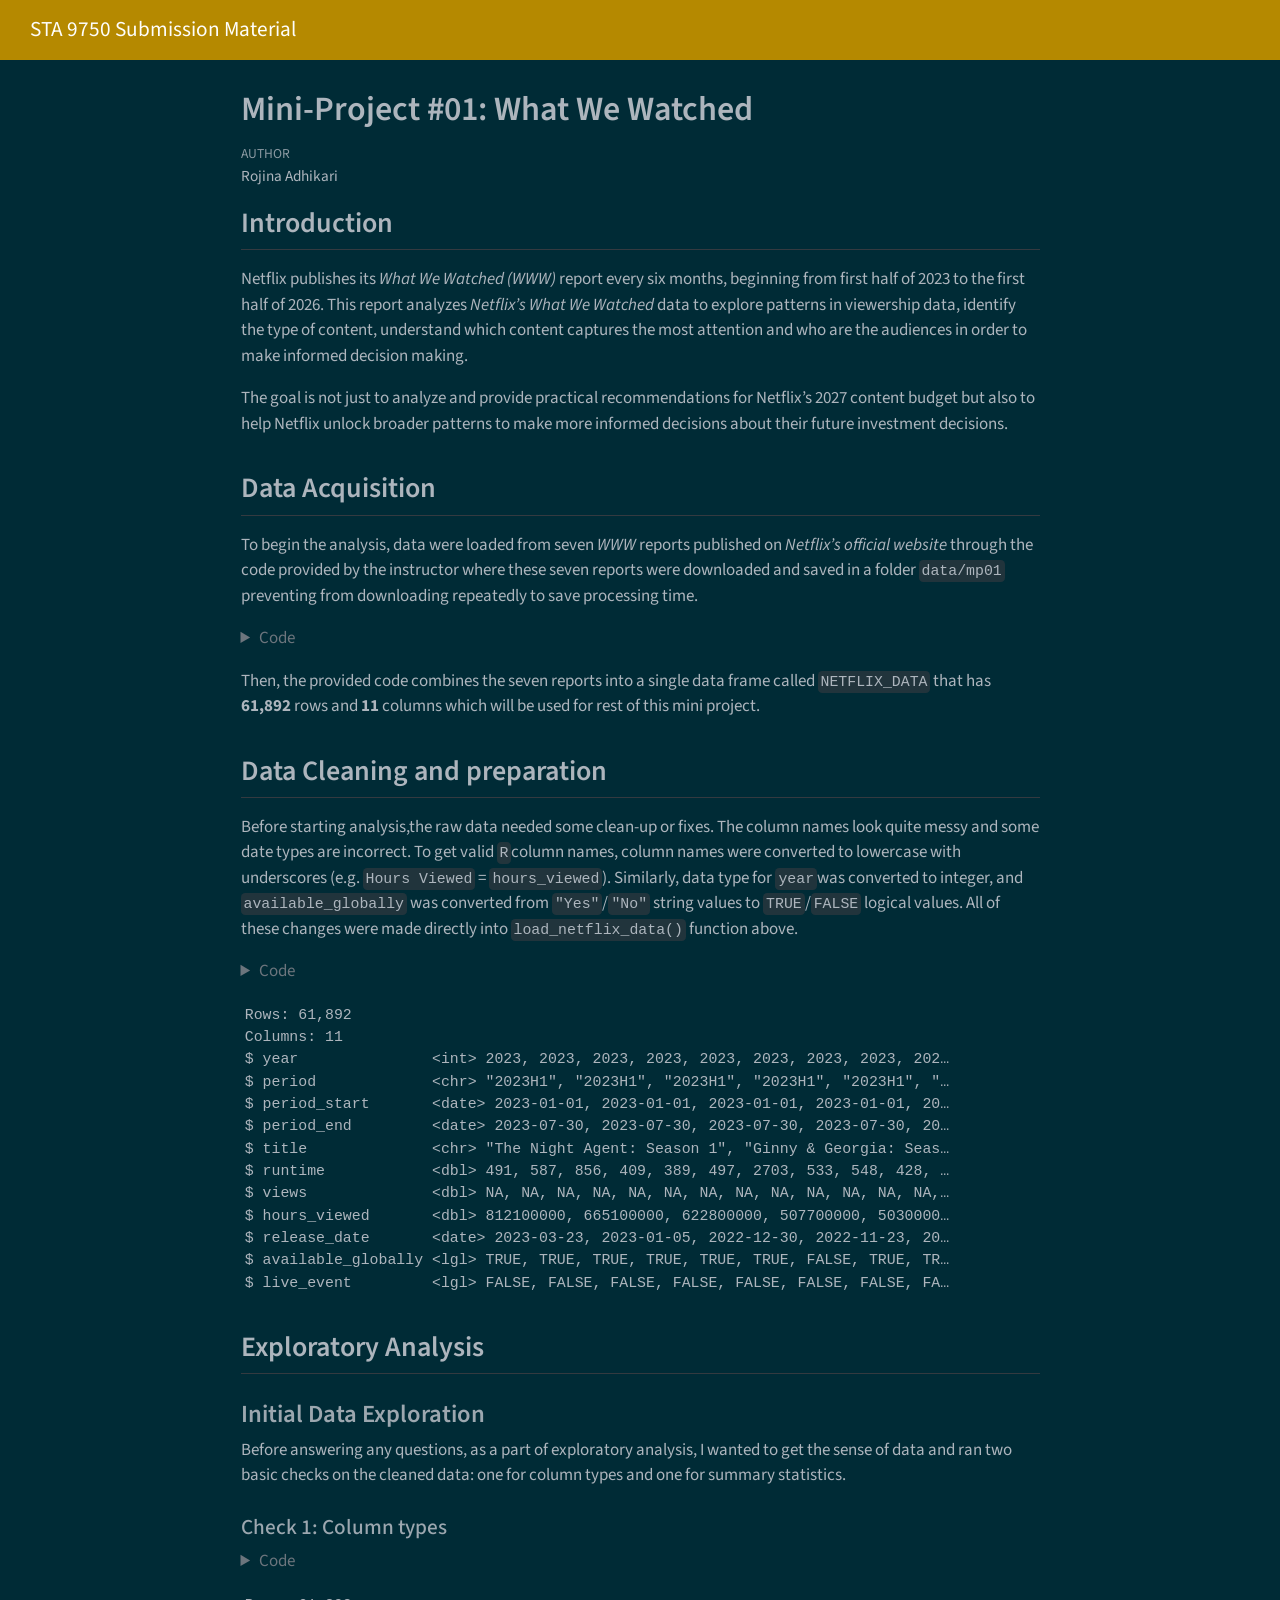
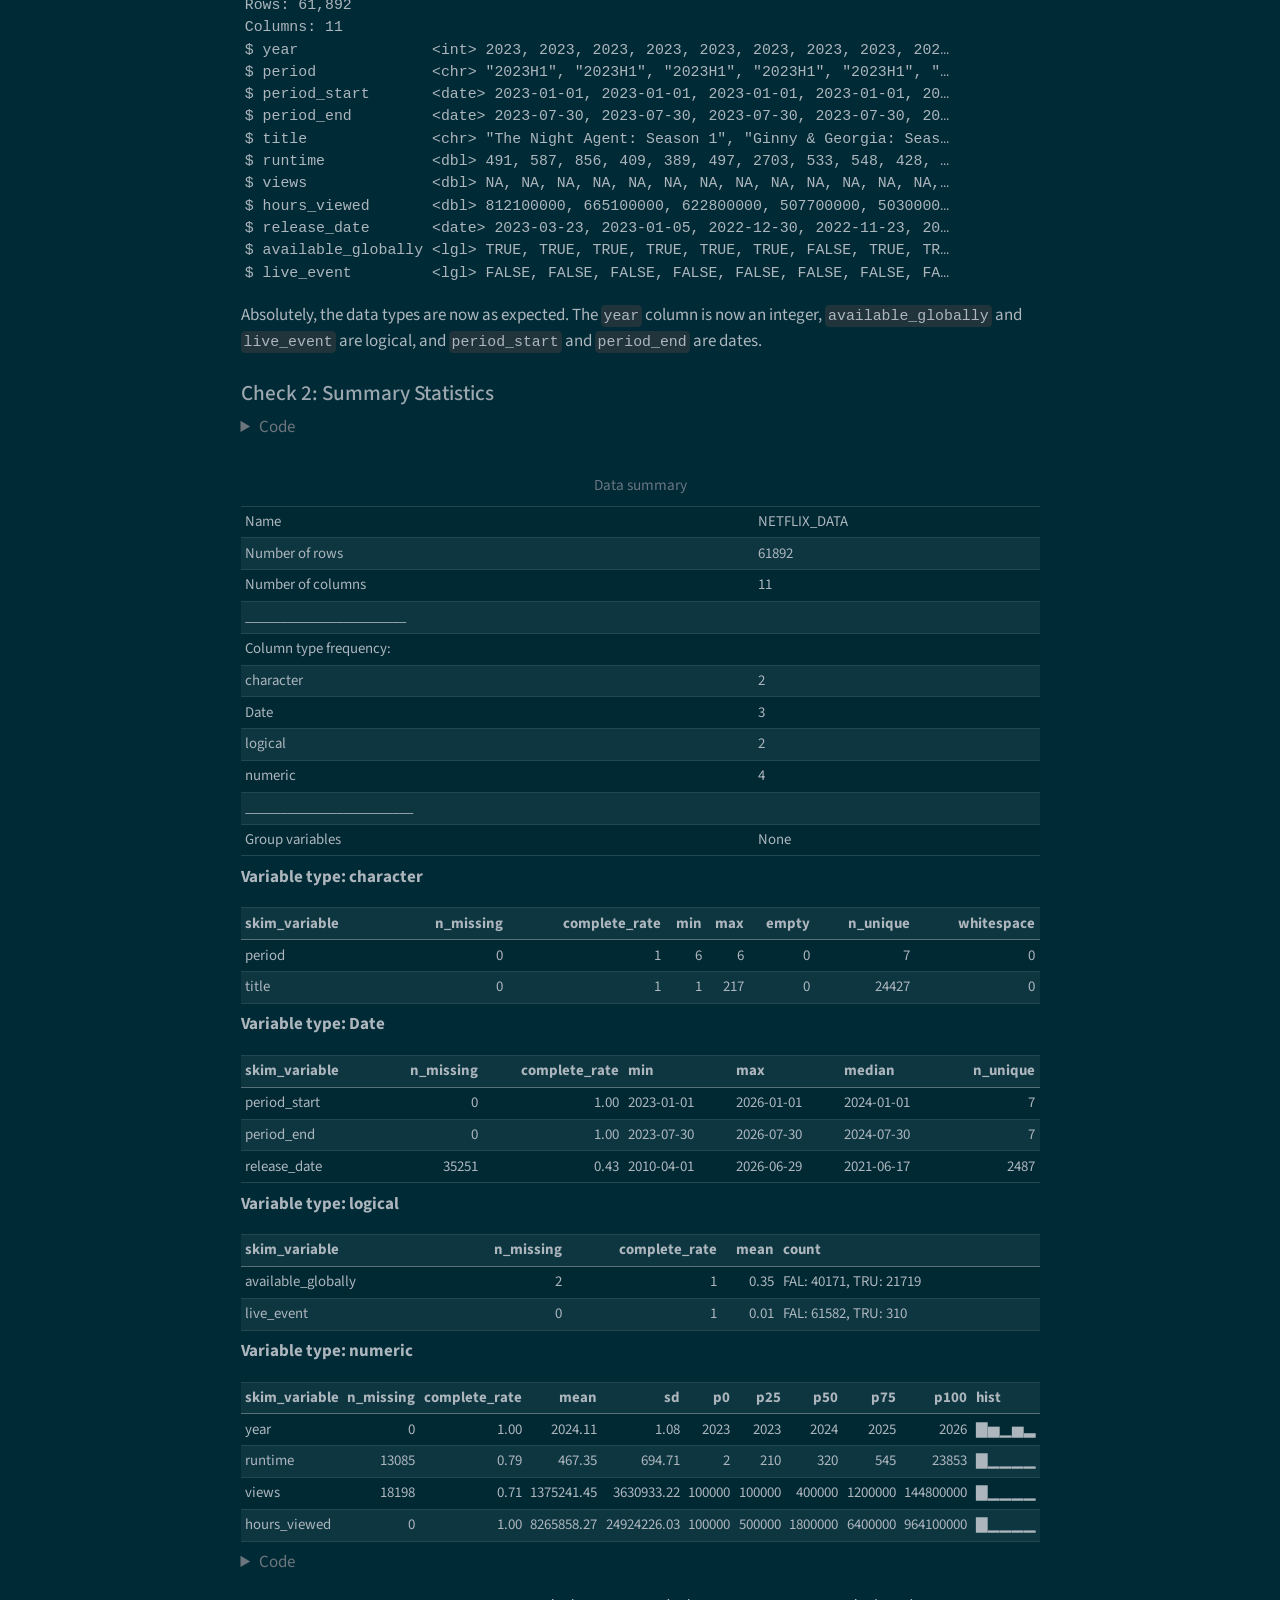
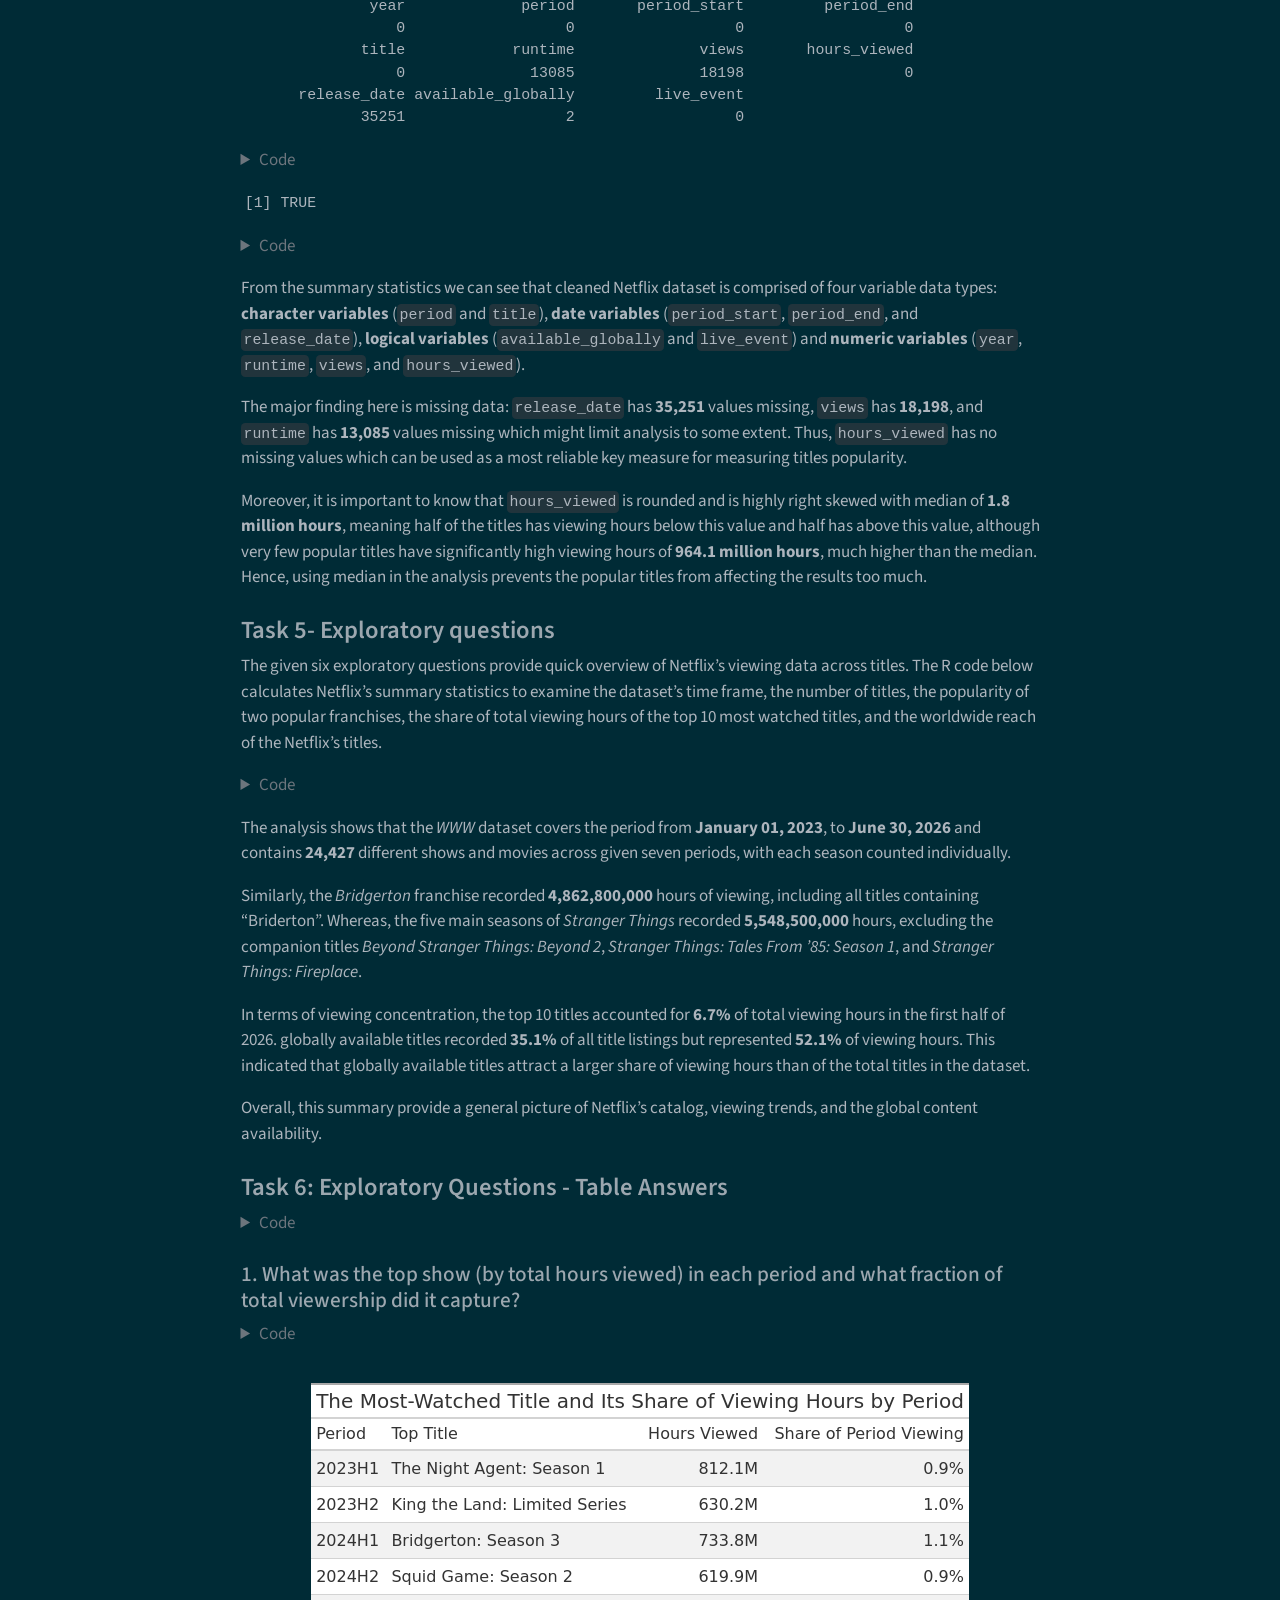
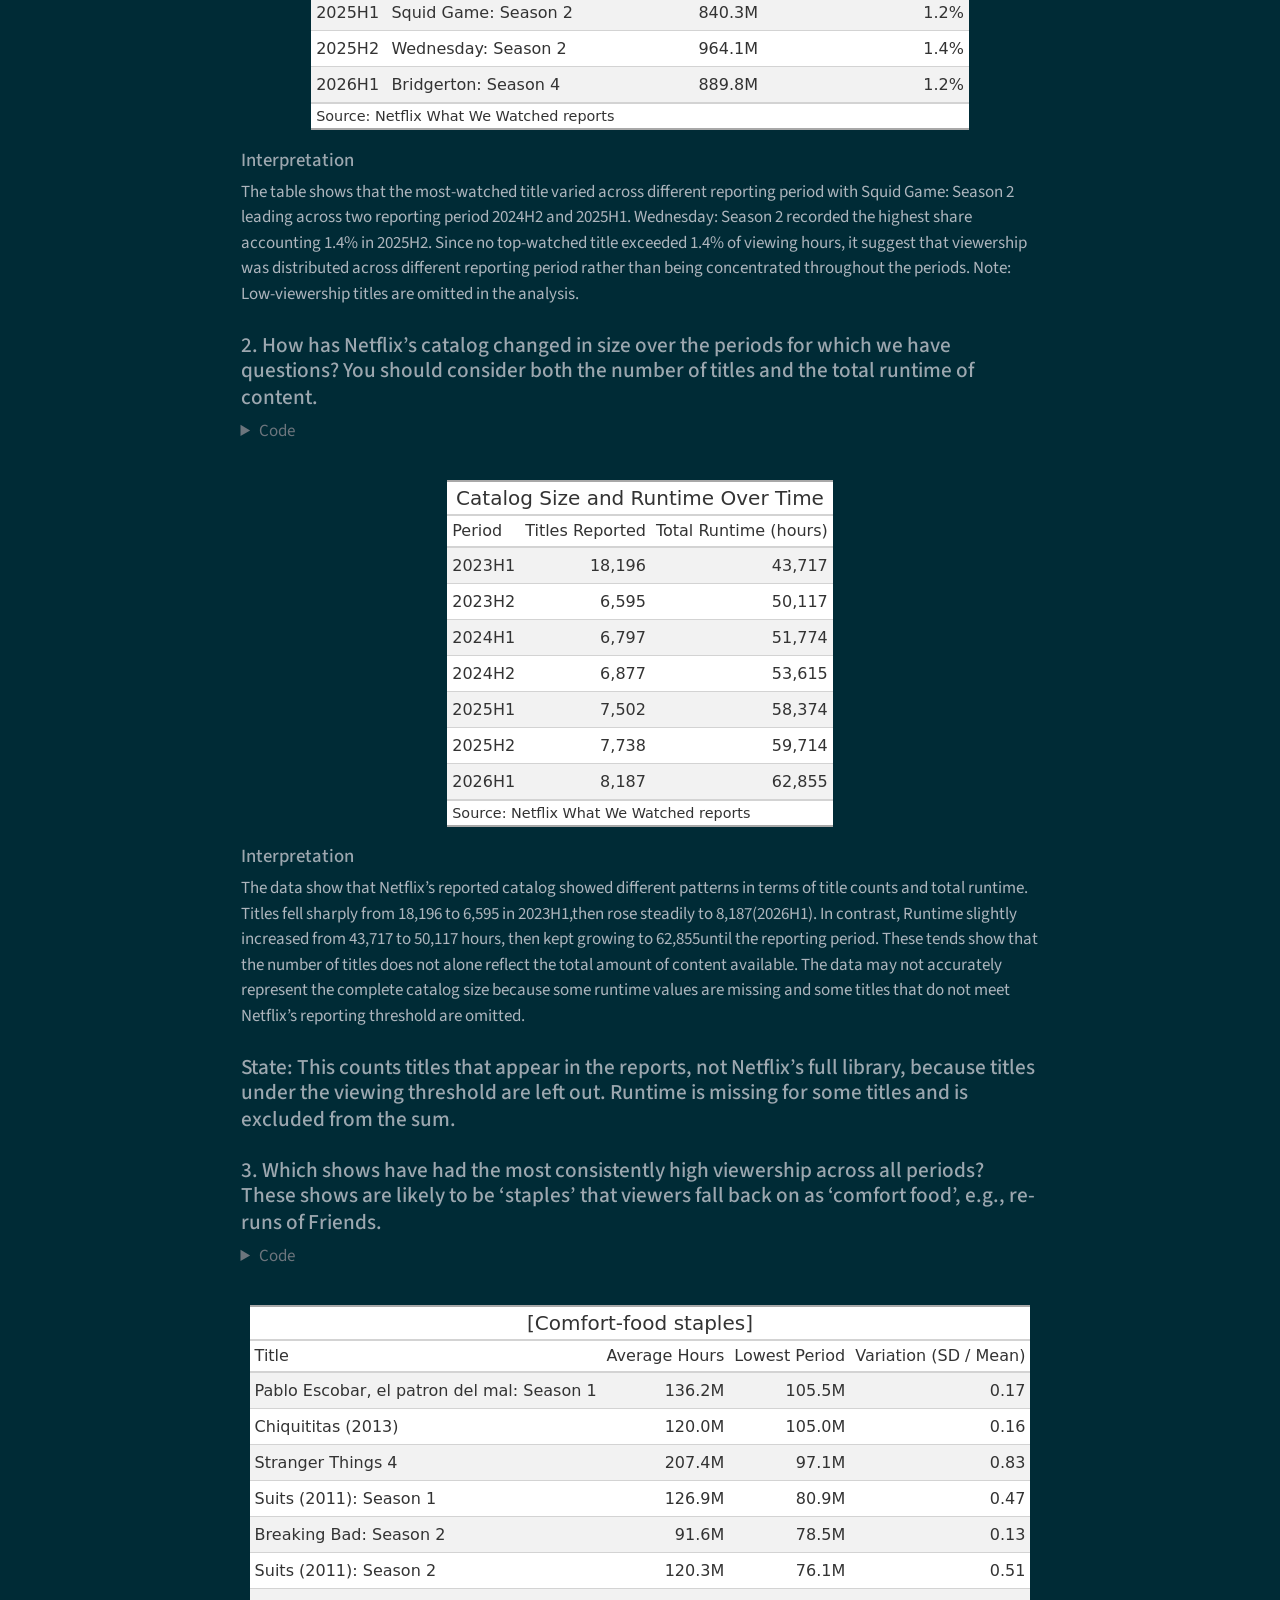
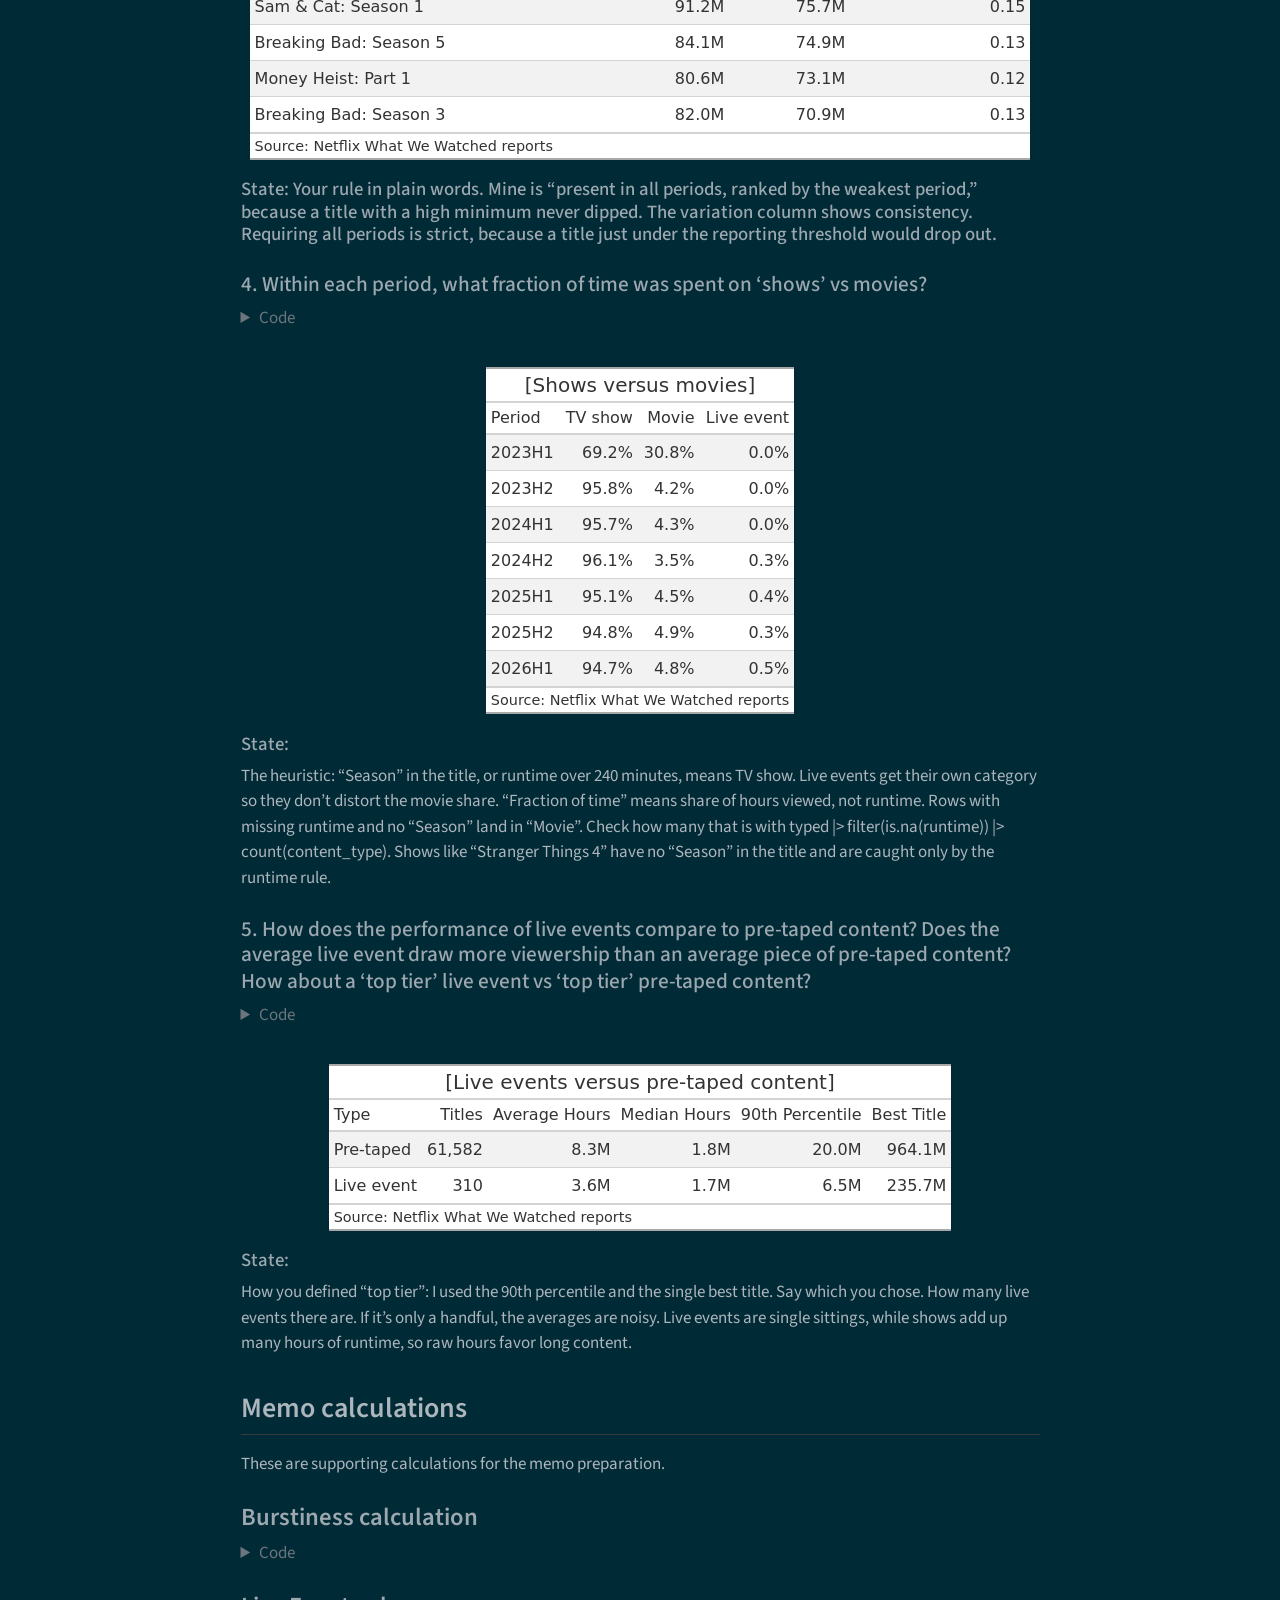
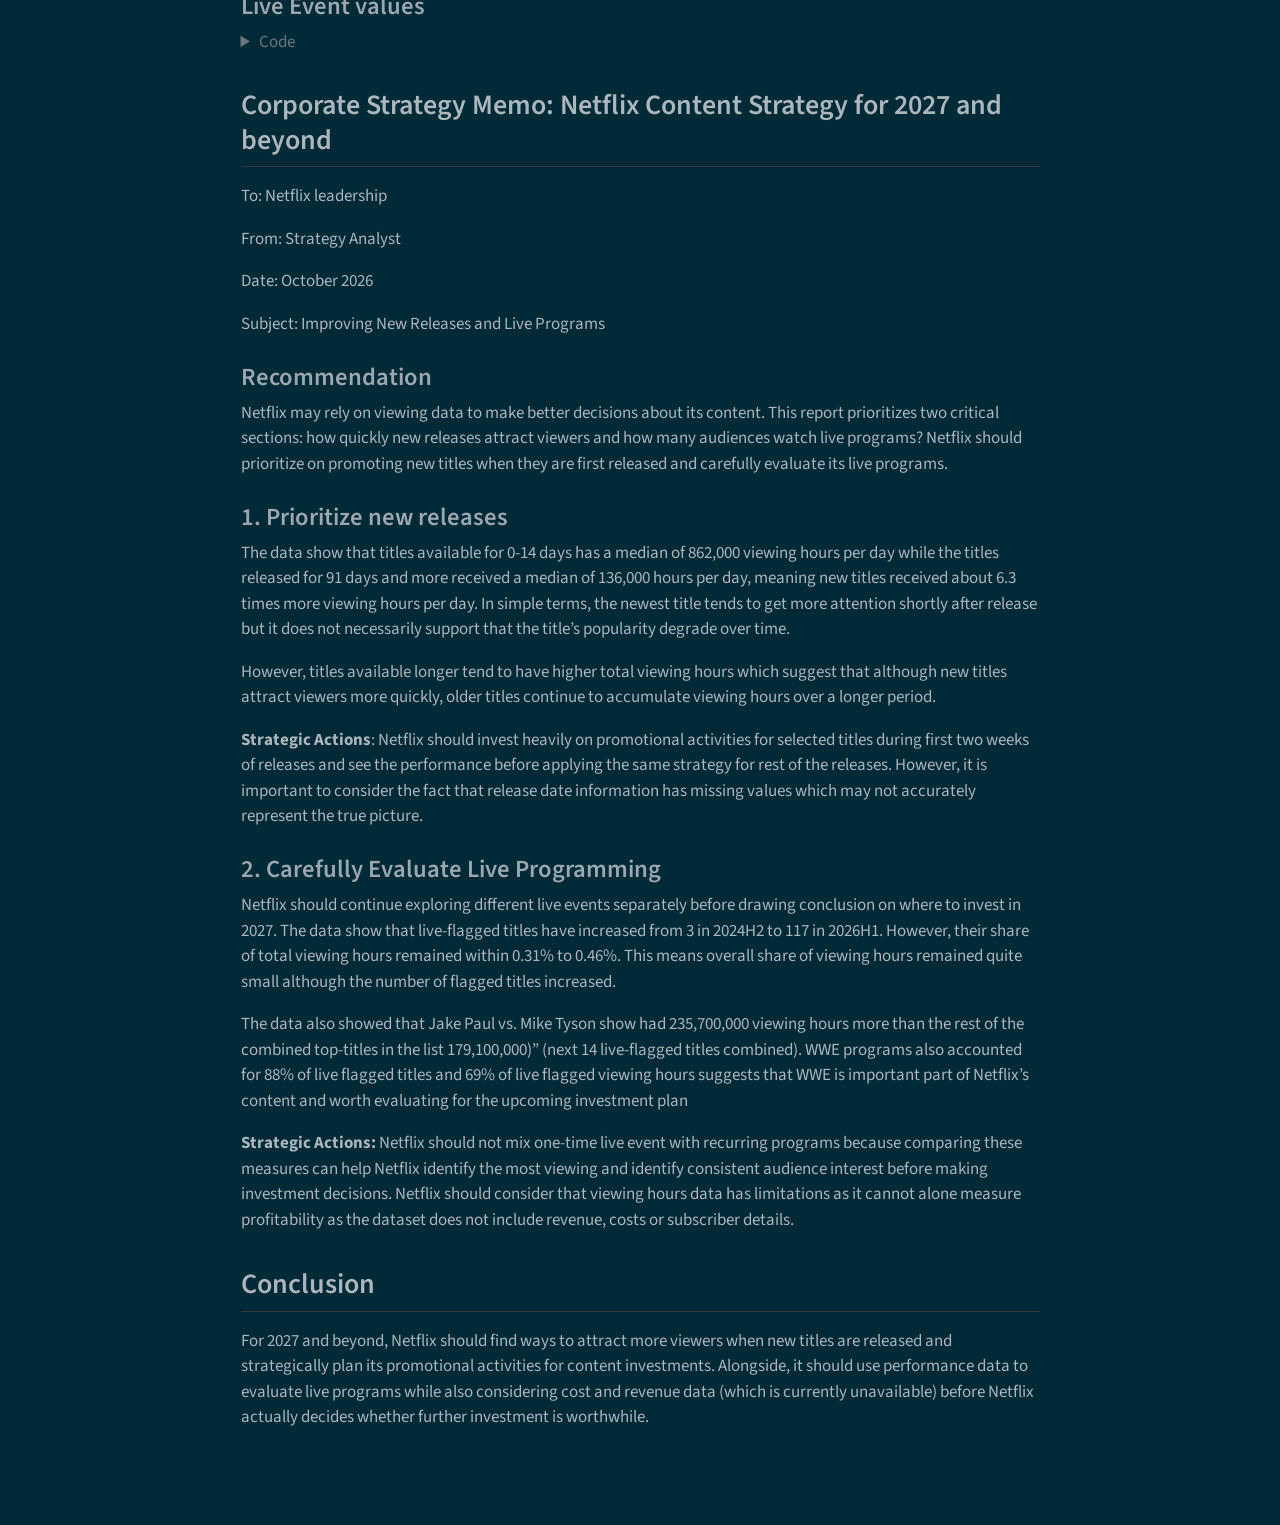
==== docs/mp01.html @ df763145 "task 6 question 2 interpretation and inline code update" ====
<!DOCTYPE html>
<html xmlns="http://www.w3.org/1999/xhtml" lang="en" xml:lang="en"><head>

<meta charset="utf-8">
<meta name="generator" content="quarto-1.10.18">

<meta name="viewport" content="width=device-width, initial-scale=1.0, user-scalable=yes">

<meta name="author" content="Rojina Adhikari">

<title>Mini-Project #01: What We Watched – STA 9750 Submission Material</title>
<style>
/* Default styles provided by pandoc.
** See https://pandoc.org/MANUAL.html#variables-for-html for config info.
*/
span.smallcaps{font-variant: small-caps;}
div.columns{display: flex; gap: 1.5em;}
div.column{flex: auto;}
@media screen {
div.columns{gap: min(4vw, 1.5em);}
div.column{overflow-x: auto;}
}
div.hanging-indent{margin-left: 1.5em; text-indent: -1.5em;}
ul.task-list{list-style: none;}
ul.task-list li input[type="checkbox"] {
  width: 0.8em;
  margin: 0 0.8em 0.2em -1em; /* quarto-specific, see https://github.com/quarto-dev/quarto-cli/issues/4556 */ 
  vertical-align: middle;
}
/* CSS for syntax highlighting */
html { -webkit-text-size-adjust: 100%; }
pre > code.sourceCode { white-space: pre; position: relative; }
pre > code.sourceCode > span { display: inline-block; line-height: 1.25; }
pre > code.sourceCode > span:empty { height: 1.2em; }
.sourceCode { overflow: visible; }
code.sourceCode > span { color: inherit; text-decoration: inherit; }
div.sourceCode { margin: 1em 0; }
pre.sourceCode { margin: 0; }
@media screen {
div.sourceCode { overflow: auto; }
}
@media print {
pre > code.sourceCode { white-space: pre-wrap; }
pre > code.sourceCode > span { text-indent: -5em; padding-left: 5em; }
}
pre.numberSource code
  { counter-reset: source-line 0; }
pre.numberSource code > span
  { position: relative; left: -4em; counter-increment: source-line; }
pre.numberSource code > span > a:first-child::before
  { content: counter(source-line);
    position: relative; left: -1em; text-align: right; vertical-align: baseline;
    border: none; display: inline-block;
    -webkit-touch-callout: none; -webkit-user-select: none;
    -khtml-user-select: none; -moz-user-select: none;
    -ms-user-select: none; user-select: none;
    padding: 0 4px; width: 4em;
  }
pre.numberSource { margin-left: 3em;  padding-left: 4px; }
div.sourceCode
  {   }
@media screen {
pre > code.sourceCode > span > a:first-child::before { text-decoration: underline; }
}
</style>


<script src="site_libs/quarto-nav/quarto-nav.js"></script>
<script src="site_libs/quarto-nav/headroom.min.js"></script>
<script src="site_libs/clipboard/clipboard.min.js"></script>
<script src="site_libs/quarto-search/autocomplete.umd.js"></script>
<script src="site_libs/quarto-search/fuse.min.js"></script>
<script src="site_libs/quarto-search/quarto-search.js"></script>
<meta name="quarto:offset" content="./">
<script src="site_libs/quarto-html/quarto.js" type="module"></script>
<script src="site_libs/quarto-html/tabsets/tabsets.js" type="module"></script>
<script src="site_libs/quarto-html/popper.min.js"></script>
<script src="site_libs/quarto-html/tippy.umd.min.js"></script>
<script src="site_libs/quarto-html/anchor.min.js"></script>
<link href="site_libs/quarto-html/tippy.css" rel="stylesheet">
<link href="site_libs/quarto-html/quarto-syntax-highlighting-dark-b85bc7c33db8c58e0ec93c3465666fed.css" rel="stylesheet" id="quarto-text-highlighting-styles">
<script src="site_libs/bootstrap/bootstrap.min.js"></script>
<link href="site_libs/bootstrap/bootstrap-icons.css" rel="stylesheet">
<link href="site_libs/bootstrap/bootstrap-e29577d297258c331f65b397c9de7416.min.css" rel="stylesheet" append-hash="true" id="quarto-bootstrap" data-mode="dark">
<script id="quarto-search-options" type="application/json">{
  "location": "navbar",
  "copy-button": false,
  "collapse-after": 3,
  "panel-placement": "end",
  "type": "overlay",
  "limit": 50,
  "keyboard-shortcut": [
    "f",
    "/",
    "s"
  ],
  "show-item-context": false,
  "language": {
    "search-no-results-text": "No results",
    "search-matching-documents-text": "matching documents",
    "search-copy-link-title": "Copy link to search",
    "search-hide-matches-text": "Hide additional matches",
    "search-more-match-text": "more match in this document",
    "search-more-matches-text": "more matches in this document",
    "search-clear-button-title": "Clear",
    "search-text-placeholder": "",
    "search-detached-cancel-button-title": "Cancel",
    "search-submit-button-title": "Submit",
    "search-label": "Search"
  }
}</script>


</head>

<body class="nav-fixed fullcontent quarto-light">

<div id="quarto-search-results"></div>
  <header id="quarto-header" class="headroom fixed-top">
    <nav class="navbar navbar-expand-lg " data-bs-theme="dark">
      <div class="navbar-container container-fluid">
      <div class="navbar-brand-container mx-auto">
    <a class="navbar-brand" href="./index.html">
    <span class="navbar-title">STA 9750 Submission Material</span>
    </a>
  </div>
        <div class="quarto-navbar-tools tools-end">
</div>
      </div> <!-- /container-fluid -->
    </nav>
</header>
<!-- content -->
<div id="quarto-content" class="quarto-container page-columns page-rows-contents page-layout-article page-navbar">
<!-- sidebar -->
<!-- margin-sidebar -->
    
<!-- main -->
<main class="content" id="quarto-document-content">

<header id="title-block-header" class="quarto-title-block default">
<div class="quarto-title">
<h1 class="title">Mini-Project #01: What We Watched</h1>
</div>



<div class="quarto-title-meta">

    <div>
    <div class="quarto-title-meta-heading">Author</div>
    <div class="quarto-title-meta-contents">
             <p>Rojina Adhikari </p>
          </div>
  </div>
    
  
    
  </div>
  


</header>


<section id="introduction" class="level2">
<h2 class="anchored" data-anchor-id="introduction">Introduction</h2>
<p>Netflix publishes its <em>What We Watched (WWW)</em> report every six months, beginning from first half of 2023 to the first half of 2026. This report analyzes <em>Netflix’s What We Watched</em> data to explore patterns in viewership data, identify the type of content, understand which content captures the most attention and who are the audiences in order to make informed decision making.</p>
<p>The goal is not just to analyze and provide practical recommendations for Netflix’s 2027 content budget but also to help Netflix unlock broader patterns to make more informed decisions about their future investment decisions.</p>
</section>
<section id="data-acquisition" class="level2">
<h2 class="anchored" data-anchor-id="data-acquisition">Data Acquisition</h2>
<p>To begin the analysis, data were loaded from seven <em>WWW</em> reports published on <em>Netflix’s official website</em> through the code provided by the instructor where these seven reports were downloaded and saved in a folder <code>data/mp01</code> preventing from downloading repeatedly to save processing time.</p>
<div class="cell">
<details class="code-fold">
<summary>Code</summary>
<div class="code-copy-outer-scaffold"><div class="sourceCode cell-code" id="cb1"><pre class="sourceCode r code-with-copy"><code class="sourceCode r"><span id="cb1-1"><a href="#cb1-1" aria-hidden="true" tabindex="-1"></a>load_netflix_data <span class="ot">&lt;-</span> <span class="cf">function</span>(){</span>
<span id="cb1-2"><a href="#cb1-2" aria-hidden="true" tabindex="-1"></a></span>
<span id="cb1-3"><a href="#cb1-3" aria-hidden="true" tabindex="-1"></a>  <span class="fu">library</span>(tidyverse)</span>
<span id="cb1-4"><a href="#cb1-4" aria-hidden="true" tabindex="-1"></a>  <span class="fu">library</span>(rvest)</span>
<span id="cb1-5"><a href="#cb1-5" aria-hidden="true" tabindex="-1"></a>  <span class="fu">library</span>(readxl)</span>
<span id="cb1-6"><a href="#cb1-6" aria-hidden="true" tabindex="-1"></a>  <span class="fu">library</span>(fs)</span>
<span id="cb1-7"><a href="#cb1-7" aria-hidden="true" tabindex="-1"></a>  </span>
<span id="cb1-8"><a href="#cb1-8" aria-hidden="true" tabindex="-1"></a>  data_dir <span class="ot">&lt;-</span> <span class="fu">path</span>(<span class="st">"data"</span>, <span class="st">"mp01"</span>)</span>
<span id="cb1-9"><a href="#cb1-9" aria-hidden="true" tabindex="-1"></a>    </span>
<span id="cb1-10"><a href="#cb1-10" aria-hidden="true" tabindex="-1"></a>  <span class="cf">if</span>(<span class="sc">!</span><span class="fu">dir_exists</span>(data_dir)){</span>
<span id="cb1-11"><a href="#cb1-11" aria-hidden="true" tabindex="-1"></a>    <span class="fu">dir_create</span>(data_dir, <span class="at">showWarnings=</span><span class="cn">FALSE</span>, <span class="at">recurse=</span><span class="cn">TRUE</span>)</span>
<span id="cb1-12"><a href="#cb1-12" aria-hidden="true" tabindex="-1"></a>  }</span>
<span id="cb1-13"><a href="#cb1-13" aria-hidden="true" tabindex="-1"></a>  </span>
<span id="cb1-14"><a href="#cb1-14" aria-hidden="true" tabindex="-1"></a>  NETFLIX_URLS <span class="ot">&lt;-</span> <span class="fu">list</span>(</span>
<span id="cb1-15"><a href="#cb1-15" aria-hidden="true" tabindex="-1"></a>    <span class="st">`</span><span class="at">2023H1</span><span class="st">`</span> <span class="ot">=</span> <span class="st">"https://about.netflix.com/news/what-we-watched-a-netflix-engagement-report"</span>,</span>
<span id="cb1-16"><a href="#cb1-16" aria-hidden="true" tabindex="-1"></a>    <span class="st">`</span><span class="at">2023H2</span><span class="st">`</span> <span class="ot">=</span> <span class="st">"https://about.netflix.com/news/what-we-watched-the-second-half-of-2023"</span>,</span>
<span id="cb1-17"><a href="#cb1-17" aria-hidden="true" tabindex="-1"></a>    <span class="st">`</span><span class="at">2024H1</span><span class="st">`</span> <span class="ot">=</span> <span class="st">"https://about.netflix.com/news/what-we-watched-the-first-half-of-2024"</span>,</span>
<span id="cb1-18"><a href="#cb1-18" aria-hidden="true" tabindex="-1"></a>    <span class="st">`</span><span class="at">2024H2</span><span class="st">`</span> <span class="ot">=</span> <span class="st">"https://about.netflix.com/news/what-we-watched-the-second-half-of-2024"</span>,</span>
<span id="cb1-19"><a href="#cb1-19" aria-hidden="true" tabindex="-1"></a>    <span class="st">`</span><span class="at">2025H1</span><span class="st">`</span> <span class="ot">=</span> <span class="st">"https://about.netflix.com/news/what-we-watched-the-first-half-of-2025"</span>,</span>
<span id="cb1-20"><a href="#cb1-20" aria-hidden="true" tabindex="-1"></a>    <span class="st">`</span><span class="at">2025H2</span><span class="st">`</span> <span class="ot">=</span> <span class="st">"https://about.netflix.com/news/what-we-watched-the-second-half-of-2025"</span>,</span>
<span id="cb1-21"><a href="#cb1-21" aria-hidden="true" tabindex="-1"></a>    <span class="st">`</span><span class="at">2026H1</span><span class="st">`</span> <span class="ot">=</span> <span class="st">"https://about.netflix.com/news/what-we-watched-the-first-half-of-2026"</span></span>
<span id="cb1-22"><a href="#cb1-22" aria-hidden="true" tabindex="-1"></a>  )</span>
<span id="cb1-23"><a href="#cb1-23" aria-hidden="true" tabindex="-1"></a>  </span>
<span id="cb1-24"><a href="#cb1-24" aria-hidden="true" tabindex="-1"></a>  download_if_needed <span class="ot">&lt;-</span> <span class="cf">function</span>(url, local){</span>
<span id="cb1-25"><a href="#cb1-25" aria-hidden="true" tabindex="-1"></a>    <span class="cf">if</span>(<span class="sc">!</span><span class="fu">file_exists</span>(local)){</span>
<span id="cb1-26"><a href="#cb1-26" aria-hidden="true" tabindex="-1"></a>      <span class="fu">download.file</span>(url, local, <span class="at">quiet =</span> <span class="cn">TRUE</span>, <span class="at">mode =</span> <span class="st">"wb"</span>)</span>
<span id="cb1-27"><a href="#cb1-27" aria-hidden="true" tabindex="-1"></a>    }</span>
<span id="cb1-28"><a href="#cb1-28" aria-hidden="true" tabindex="-1"></a>    </span>
<span id="cb1-29"><a href="#cb1-29" aria-hidden="true" tabindex="-1"></a>    <span class="fu">return</span>(local)</span>
<span id="cb1-30"><a href="#cb1-30" aria-hidden="true" tabindex="-1"></a>  }</span>
<span id="cb1-31"><a href="#cb1-31" aria-hidden="true" tabindex="-1"></a>    </span>
<span id="cb1-32"><a href="#cb1-32" aria-hidden="true" tabindex="-1"></a>  NETFLIX_URLS <span class="sc">|&gt;</span> </span>
<span id="cb1-33"><a href="#cb1-33" aria-hidden="true" tabindex="-1"></a>    <span class="fu">map</span>(read_html) <span class="sc">|&gt;</span> </span>
<span id="cb1-34"><a href="#cb1-34" aria-hidden="true" tabindex="-1"></a>    <span class="fu">map</span>(html_element, <span class="at">xpath =</span> <span class="st">"//a[contains(@href, '.xlsx')]"</span>) <span class="sc">|&gt;</span> </span>
<span id="cb1-35"><a href="#cb1-35" aria-hidden="true" tabindex="-1"></a>    <span class="fu">map_chr</span>(html_attr, <span class="st">"href"</span>) <span class="sc">|&gt;</span> </span>
<span id="cb1-36"><a href="#cb1-36" aria-hidden="true" tabindex="-1"></a>    <span class="fu">enframe</span>(<span class="st">"period"</span>, <span class="st">"url"</span>) <span class="sc">|&gt;</span> </span>
<span id="cb1-37"><a href="#cb1-37" aria-hidden="true" tabindex="-1"></a>   <span class="fu">mutate</span>(<span class="at">path =</span> <span class="fu">path</span>(data_dir, <span class="fu">paste0</span>(period, <span class="st">".xlsx"</span>)), </span>
<span id="cb1-38"><a href="#cb1-38" aria-hidden="true" tabindex="-1"></a>          <span class="at">path =</span> <span class="fu">map2</span>(url, path, download_if_needed), </span>
<span id="cb1-39"><a href="#cb1-39" aria-hidden="true" tabindex="-1"></a>          <span class="at">data =</span> <span class="fu">map</span>(path, read_excel, <span class="at">skip=</span><span class="dv">3</span>, <span class="at">na=</span><span class="st">"*"</span>), </span>
<span id="cb1-40"><a href="#cb1-40" aria-hidden="true" tabindex="-1"></a>          <span class="at">data =</span> <span class="fu">map</span>(data, \(x) x <span class="sc">|&gt;</span> <span class="fu">mutate</span>(<span class="st">`</span><span class="at">Release Date</span><span class="st">`</span> <span class="ot">=</span> <span class="fu">as.Date</span>(<span class="st">`</span><span class="at">Release Date</span><span class="st">`</span>)))) <span class="sc">|&gt;</span></span>
<span id="cb1-41"><a href="#cb1-41" aria-hidden="true" tabindex="-1"></a>    <span class="fu">unnest</span>(data) <span class="sc">|&gt;</span> </span>
<span id="cb1-42"><a href="#cb1-42" aria-hidden="true" tabindex="-1"></a>    <span class="fu">select</span>(<span class="sc">-</span>url, <span class="sc">-</span>path) <span class="sc">|&gt;</span> </span>
<span id="cb1-43"><a href="#cb1-43" aria-hidden="true" tabindex="-1"></a>    <span class="fu">mutate</span>(<span class="at">year=</span><span class="fu">str_sub</span>(period, <span class="dv">1</span>, <span class="dv">4</span>), </span>
<span id="cb1-44"><a href="#cb1-44" aria-hidden="true" tabindex="-1"></a>           <span class="at">half=</span><span class="fu">str_sub</span>(period, <span class="at">start=</span><span class="dv">6</span>), </span>
<span id="cb1-45"><a href="#cb1-45" aria-hidden="true" tabindex="-1"></a>           <span class="at">period_start =</span> <span class="fu">make_date</span>(year, <span class="fu">if_else</span>(half<span class="sc">==</span><span class="dv">1</span>, <span class="dv">1</span>, <span class="dv">7</span>), <span class="dv">1</span>), </span>
<span id="cb1-46"><a href="#cb1-46" aria-hidden="true" tabindex="-1"></a>           <span class="at">period_end =</span> <span class="fu">make_date</span>(year, <span class="fu">if_else</span>(half<span class="sc">==</span><span class="dv">1</span>, <span class="dv">7</span>, <span class="dv">12</span>), <span class="fu">if_else</span>(half<span class="sc">==</span><span class="dv">1</span>, <span class="dv">30</span>, <span class="dv">31</span>))) <span class="sc">|&gt;</span> </span>
<span id="cb1-47"><a href="#cb1-47" aria-hidden="true" tabindex="-1"></a>    <span class="fu">filter</span>(<span class="sc">!</span><span class="fu">is.na</span>(<span class="st">`</span><span class="at">Hours Viewed</span><span class="st">`</span>)) <span class="sc">|&gt;</span> </span>
<span id="cb1-48"><a href="#cb1-48" aria-hidden="true" tabindex="-1"></a>    <span class="fu">mutate</span>(<span class="at">live_event =</span> <span class="sc">!</span><span class="fu">is.na</span>(Runtime) <span class="sc">&amp;</span> <span class="fu">str_detect</span>(Runtime, <span class="st">"</span><span class="sc">\\</span><span class="st">d+:</span><span class="sc">\\</span><span class="st">d+</span><span class="sc">\\</span><span class="st">*"</span>), </span>
<span id="cb1-49"><a href="#cb1-49" aria-hidden="true" tabindex="-1"></a>           <span class="at">clean_time =</span> <span class="fu">str_remove</span>(Runtime, <span class="fu">fixed</span>(<span class="st">"*"</span>)),</span>
<span id="cb1-50"><a href="#cb1-50" aria-hidden="true" tabindex="-1"></a>           <span class="at">Runtime =</span> <span class="dv">60</span> <span class="sc">*</span> <span class="fu">hour</span>(<span class="fu">hm</span>(clean_time)) <span class="sc">+</span> <span class="fu">minute</span>(<span class="fu">hm</span>(clean_time))) <span class="sc">|&gt;</span></span>
<span id="cb1-51"><a href="#cb1-51" aria-hidden="true" tabindex="-1"></a>    <span class="fu">select</span>(<span class="sc">-</span>clean_time) <span class="sc">|&gt;</span></span>
<span id="cb1-52"><a href="#cb1-52" aria-hidden="true" tabindex="-1"></a>    <span class="fu">mutate</span>(<span class="at">Runtime =</span> <span class="fu">coalesce</span>(Runtime, <span class="fu">mean</span>(Runtime, <span class="at">na.rm=</span><span class="cn">TRUE</span>)), </span>
<span id="cb1-53"><a href="#cb1-53" aria-hidden="true" tabindex="-1"></a>           <span class="at">.by=</span>Title, </span>
<span id="cb1-54"><a href="#cb1-54" aria-hidden="true" tabindex="-1"></a>           <span class="at">Title =</span> stringi<span class="sc">::</span><span class="fu">stri_trans_general</span>(Title, <span class="st">"Latin-ASCII"</span>),</span>
<span id="cb1-55"><a href="#cb1-55" aria-hidden="true" tabindex="-1"></a>           <span class="at">Title =</span> <span class="fu">str_remove</span>(Title, <span class="st">" // .*"</span>), </span>
<span id="cb1-56"><a href="#cb1-56" aria-hidden="true" tabindex="-1"></a>           <span class="at">Title =</span> <span class="fu">str_remove</span>(Title, <span class="st">"[^[:ascii:]].*"</span>), </span>
<span id="cb1-57"><a href="#cb1-57" aria-hidden="true" tabindex="-1"></a>           <span class="at">Title =</span> <span class="fu">str_trim</span>(Title)) <span class="sc">|&gt;</span></span>
<span id="cb1-58"><a href="#cb1-58" aria-hidden="true" tabindex="-1"></a>    <span class="fu">filter</span>(Title <span class="sc">!=</span> <span class="st">""</span>) <span class="sc">|&gt;</span></span>
<span id="cb1-59"><a href="#cb1-59" aria-hidden="true" tabindex="-1"></a>    <span class="fu">select</span>(year, </span>
<span id="cb1-60"><a href="#cb1-60" aria-hidden="true" tabindex="-1"></a>           period, </span>
<span id="cb1-61"><a href="#cb1-61" aria-hidden="true" tabindex="-1"></a>           period_start, </span>
<span id="cb1-62"><a href="#cb1-62" aria-hidden="true" tabindex="-1"></a>           period_end, </span>
<span id="cb1-63"><a href="#cb1-63" aria-hidden="true" tabindex="-1"></a>           Title, </span>
<span id="cb1-64"><a href="#cb1-64" aria-hidden="true" tabindex="-1"></a>           <span class="sc">-</span>half, </span>
<span id="cb1-65"><a href="#cb1-65" aria-hidden="true" tabindex="-1"></a>           Runtime, </span>
<span id="cb1-66"><a href="#cb1-66" aria-hidden="true" tabindex="-1"></a>           Views, </span>
<span id="cb1-67"><a href="#cb1-67" aria-hidden="true" tabindex="-1"></a>           <span class="st">`</span><span class="at">Hours Viewed</span><span class="st">`</span>, </span>
<span id="cb1-68"><a href="#cb1-68" aria-hidden="true" tabindex="-1"></a>           <span class="st">`</span><span class="at">Release Date</span><span class="st">`</span>,</span>
<span id="cb1-69"><a href="#cb1-69" aria-hidden="true" tabindex="-1"></a>           <span class="st">`</span><span class="at">Available Globally?</span><span class="st">`</span>, </span>
<span id="cb1-70"><a href="#cb1-70" aria-hidden="true" tabindex="-1"></a>           live_event) <span class="sc">|&gt;</span></span>
<span id="cb1-71"><a href="#cb1-71" aria-hidden="true" tabindex="-1"></a>    <span class="fu">rename</span>(                 <span class="do">## Task 2: Fix Column Titles</span></span>
<span id="cb1-72"><a href="#cb1-72" aria-hidden="true" tabindex="-1"></a>          <span class="at">title =</span> Title,</span>
<span id="cb1-73"><a href="#cb1-73" aria-hidden="true" tabindex="-1"></a>          <span class="at">runtime =</span> Runtime,</span>
<span id="cb1-74"><a href="#cb1-74" aria-hidden="true" tabindex="-1"></a>          <span class="at">views =</span> Views,</span>
<span id="cb1-75"><a href="#cb1-75" aria-hidden="true" tabindex="-1"></a>          <span class="at">hours_viewed =</span> <span class="st">`</span><span class="at">Hours Viewed</span><span class="st">`</span>,</span>
<span id="cb1-76"><a href="#cb1-76" aria-hidden="true" tabindex="-1"></a>          <span class="at">release_date =</span> <span class="st">`</span><span class="at">Release Date</span><span class="st">`</span>,</span>
<span id="cb1-77"><a href="#cb1-77" aria-hidden="true" tabindex="-1"></a>          <span class="at">available_globally =</span> <span class="st">`</span><span class="at">Available Globally?</span><span class="st">`</span></span>
<span id="cb1-78"><a href="#cb1-78" aria-hidden="true" tabindex="-1"></a>          )<span class="sc">|&gt;</span>                                           <span class="co"># &lt;- pipe added and task 3:Fix column types</span></span>
<span id="cb1-79"><a href="#cb1-79" aria-hidden="true" tabindex="-1"></a>    <span class="fu">mutate</span>(</span>
<span id="cb1-80"><a href="#cb1-80" aria-hidden="true" tabindex="-1"></a>      <span class="at">year =</span> <span class="fu">as.integer</span>(year),</span>
<span id="cb1-81"><a href="#cb1-81" aria-hidden="true" tabindex="-1"></a>      <span class="at">available_globally =</span> available_globally <span class="sc">==</span> <span class="st">"Yes"</span></span>
<span id="cb1-82"><a href="#cb1-82" aria-hidden="true" tabindex="-1"></a>    )</span>
<span id="cb1-83"><a href="#cb1-83" aria-hidden="true" tabindex="-1"></a>  }</span>
<span id="cb1-84"><a href="#cb1-84" aria-hidden="true" tabindex="-1"></a>  </span>
<span id="cb1-85"><a href="#cb1-85" aria-hidden="true" tabindex="-1"></a>  NETFLIX_DATA <span class="ot">&lt;-</span> <span class="fu">load_netflix_data</span>()</span></code></pre></div><button title="Copy to Clipboard" class="code-copy-button"><i class="bi"></i></button></div>
</details>
</div>
<p>Then, the provided code combines the seven reports into a single data frame called <code>NETFLIX_DATA</code> that has <strong>61,892</strong> rows and <strong>11</strong> columns which will be used for rest of this mini project.</p>
</section>
<section id="data-cleaning-and-preparation" class="level2">
<h2 class="anchored" data-anchor-id="data-cleaning-and-preparation">Data Cleaning and preparation</h2>
<p>Before starting analysis,the raw data needed some clean-up or fixes. The column names look quite messy and some date types are incorrect. To get valid <code>R</code>column names, column names were converted to lowercase with underscores (e.g.&nbsp;<code>Hours Viewed</code> = <code>hours_viewed</code>). Similarly, data type for <code>year</code>was converted to integer, and <code>available_globally</code> was converted from <code>"Yes"</code>/<code>"No"</code> string values to <code>TRUE</code>/<code>FALSE</code> logical values. All of these changes were made directly into <code>load_netflix_data()</code> function above.</p>
<div class="cell">
<details class="code-fold">
<summary>Code</summary>
<div class="code-copy-outer-scaffold"><div class="sourceCode cell-code" id="cb2"><pre class="sourceCode r code-with-copy"><code class="sourceCode r"><span id="cb2-1"><a href="#cb2-1" aria-hidden="true" tabindex="-1"></a><span class="fu">glimpse</span>(NETFLIX_DATA)</span></code></pre></div><button title="Copy to Clipboard" class="code-copy-button"><i class="bi"></i></button></div>
</details>
<div class="cell-output cell-output-stdout">
<pre><code>Rows: 61,892
Columns: 11
$ year               &lt;int&gt; 2023, 2023, 2023, 2023, 2023, 2023, 2023, 2023, 202…
$ period             &lt;chr&gt; "2023H1", "2023H1", "2023H1", "2023H1", "2023H1", "…
$ period_start       &lt;date&gt; 2023-01-01, 2023-01-01, 2023-01-01, 2023-01-01, 20…
$ period_end         &lt;date&gt; 2023-07-30, 2023-07-30, 2023-07-30, 2023-07-30, 20…
$ title              &lt;chr&gt; "The Night Agent: Season 1", "Ginny &amp; Georgia: Seas…
$ runtime            &lt;dbl&gt; 491, 587, 856, 409, 389, 497, 2703, 533, 548, 428, …
$ views              &lt;dbl&gt; NA, NA, NA, NA, NA, NA, NA, NA, NA, NA, NA, NA, NA,…
$ hours_viewed       &lt;dbl&gt; 812100000, 665100000, 622800000, 507700000, 5030000…
$ release_date       &lt;date&gt; 2023-03-23, 2023-01-05, 2022-12-30, 2022-11-23, 20…
$ available_globally &lt;lgl&gt; TRUE, TRUE, TRUE, TRUE, TRUE, TRUE, FALSE, TRUE, TR…
$ live_event         &lt;lgl&gt; FALSE, FALSE, FALSE, FALSE, FALSE, FALSE, FALSE, FA…</code></pre>
</div>
</div>
</section>
<section id="exploratory-analysis" class="level2">
<h2 class="anchored" data-anchor-id="exploratory-analysis">Exploratory Analysis</h2>
<section id="initial-data-exploration" class="level3">
<h3 class="anchored" data-anchor-id="initial-data-exploration">Initial Data Exploration</h3>
<p>Before answering any questions, as a part of exploratory analysis, I wanted to get the sense of data and ran two basic checks on the cleaned data: one for column types and one for summary statistics.</p>
<section id="check-1-column-types" class="level4">
<h4 class="anchored" data-anchor-id="check-1-column-types">Check 1: Column types</h4>
<div class="cell">
<details class="code-fold">
<summary>Code</summary>
<div class="code-copy-outer-scaffold"><div class="sourceCode cell-code" id="cb4"><pre class="sourceCode r code-with-copy"><code class="sourceCode r"><span id="cb4-1"><a href="#cb4-1" aria-hidden="true" tabindex="-1"></a><span class="fu">glimpse</span>(NETFLIX_DATA)</span></code></pre></div><button title="Copy to Clipboard" class="code-copy-button"><i class="bi"></i></button></div>
</details>
<div class="cell-output cell-output-stdout">
<pre><code>Rows: 61,892
Columns: 11
$ year               &lt;int&gt; 2023, 2023, 2023, 2023, 2023, 2023, 2023, 2023, 202…
$ period             &lt;chr&gt; "2023H1", "2023H1", "2023H1", "2023H1", "2023H1", "…
$ period_start       &lt;date&gt; 2023-01-01, 2023-01-01, 2023-01-01, 2023-01-01, 20…
$ period_end         &lt;date&gt; 2023-07-30, 2023-07-30, 2023-07-30, 2023-07-30, 20…
$ title              &lt;chr&gt; "The Night Agent: Season 1", "Ginny &amp; Georgia: Seas…
$ runtime            &lt;dbl&gt; 491, 587, 856, 409, 389, 497, 2703, 533, 548, 428, …
$ views              &lt;dbl&gt; NA, NA, NA, NA, NA, NA, NA, NA, NA, NA, NA, NA, NA,…
$ hours_viewed       &lt;dbl&gt; 812100000, 665100000, 622800000, 507700000, 5030000…
$ release_date       &lt;date&gt; 2023-03-23, 2023-01-05, 2022-12-30, 2022-11-23, 20…
$ available_globally &lt;lgl&gt; TRUE, TRUE, TRUE, TRUE, TRUE, TRUE, FALSE, TRUE, TR…
$ live_event         &lt;lgl&gt; FALSE, FALSE, FALSE, FALSE, FALSE, FALSE, FALSE, FA…</code></pre>
</div>
</div>
<p>Absolutely, the data types are now as expected. The <code>year</code> column is now an integer, <code>available_globally</code> and <code>live_event</code> are logical, and <code>period_start</code> and <code>period_end</code> are dates.</p>
</section>
<section id="check-2-summary-statistics" class="level4">
<h4 class="anchored" data-anchor-id="check-2-summary-statistics">Check 2: Summary Statistics</h4>
<div class="cell">
<details class="code-fold">
<summary>Code</summary>
<div class="code-copy-outer-scaffold"><div class="sourceCode cell-code" id="cb6"><pre class="sourceCode r code-with-copy"><code class="sourceCode r"><span id="cb6-1"><a href="#cb6-1" aria-hidden="true" tabindex="-1"></a> <span class="fu">library</span>(skimr)</span>
<span id="cb6-2"><a href="#cb6-2" aria-hidden="true" tabindex="-1"></a> <span class="fu">skim</span>(NETFLIX_DATA)</span></code></pre></div><button title="Copy to Clipboard" class="code-copy-button"><i class="bi"></i></button></div>
</details>
<div class="cell-output-display">
<table class="caption-top table table-sm table-striped small">
<caption>Data summary</caption>
<tbody>
<tr class="odd">
<td style="text-align: left;">Name</td>
<td style="text-align: left;">NETFLIX_DATA</td>
</tr>
<tr class="even">
<td style="text-align: left;">Number of rows</td>
<td style="text-align: left;">61892</td>
</tr>
<tr class="odd">
<td style="text-align: left;">Number of columns</td>
<td style="text-align: left;">11</td>
</tr>
<tr class="even">
<td style="text-align: left;">_______________________</td>
<td style="text-align: left;"></td>
</tr>
<tr class="odd">
<td style="text-align: left;">Column type frequency:</td>
<td style="text-align: left;"></td>
</tr>
<tr class="even">
<td style="text-align: left;">character</td>
<td style="text-align: left;">2</td>
</tr>
<tr class="odd">
<td style="text-align: left;">Date</td>
<td style="text-align: left;">3</td>
</tr>
<tr class="even">
<td style="text-align: left;">logical</td>
<td style="text-align: left;">2</td>
</tr>
<tr class="odd">
<td style="text-align: left;">numeric</td>
<td style="text-align: left;">4</td>
</tr>
<tr class="even">
<td style="text-align: left;">________________________</td>
<td style="text-align: left;"></td>
</tr>
<tr class="odd">
<td style="text-align: left;">Group variables</td>
<td style="text-align: left;">None</td>
</tr>
</tbody>
</table>
<p><strong>Variable type: character</strong></p>
<table class="caption-top table table-sm table-striped small">
<colgroup>
<col style="width: 19%">
<col style="width: 13%">
<col style="width: 19%">
<col style="width: 5%">
<col style="width: 5%">
<col style="width: 8%">
<col style="width: 12%">
<col style="width: 15%">
</colgroup>
<thead>
<tr class="header">
<th style="text-align: left;">skim_variable</th>
<th style="text-align: right;">n_missing</th>
<th style="text-align: right;">complete_rate</th>
<th style="text-align: right;">min</th>
<th style="text-align: right;">max</th>
<th style="text-align: right;">empty</th>
<th style="text-align: right;">n_unique</th>
<th style="text-align: right;">whitespace</th>
</tr>
</thead>
<tbody>
<tr class="odd">
<td style="text-align: left;">period</td>
<td style="text-align: right;">0</td>
<td style="text-align: right;">1</td>
<td style="text-align: right;">6</td>
<td style="text-align: right;">6</td>
<td style="text-align: right;">0</td>
<td style="text-align: right;">7</td>
<td style="text-align: right;">0</td>
</tr>
<tr class="even">
<td style="text-align: left;">title</td>
<td style="text-align: right;">0</td>
<td style="text-align: right;">1</td>
<td style="text-align: right;">1</td>
<td style="text-align: right;">217</td>
<td style="text-align: right;">0</td>
<td style="text-align: right;">24427</td>
<td style="text-align: right;">0</td>
</tr>
</tbody>
</table>
<p><strong>Variable type: Date</strong></p>
<table class="caption-top table table-sm table-striped small">
<colgroup>
<col style="width: 17%">
<col style="width: 12%">
<col style="width: 17%">
<col style="width: 13%">
<col style="width: 13%">
<col style="width: 13%">
<col style="width: 11%">
</colgroup>
<thead>
<tr class="header">
<th style="text-align: left;">skim_variable</th>
<th style="text-align: right;">n_missing</th>
<th style="text-align: right;">complete_rate</th>
<th style="text-align: left;">min</th>
<th style="text-align: left;">max</th>
<th style="text-align: left;">median</th>
<th style="text-align: right;">n_unique</th>
</tr>
</thead>
<tbody>
<tr class="odd">
<td style="text-align: left;">period_start</td>
<td style="text-align: right;">0</td>
<td style="text-align: right;">1.00</td>
<td style="text-align: left;">2023-01-01</td>
<td style="text-align: left;">2026-01-01</td>
<td style="text-align: left;">2024-01-01</td>
<td style="text-align: right;">7</td>
</tr>
<tr class="even">
<td style="text-align: left;">period_end</td>
<td style="text-align: right;">0</td>
<td style="text-align: right;">1.00</td>
<td style="text-align: left;">2023-07-30</td>
<td style="text-align: left;">2026-07-30</td>
<td style="text-align: left;">2024-07-30</td>
<td style="text-align: right;">7</td>
</tr>
<tr class="odd">
<td style="text-align: left;">release_date</td>
<td style="text-align: right;">35251</td>
<td style="text-align: right;">0.43</td>
<td style="text-align: left;">2010-04-01</td>
<td style="text-align: left;">2026-06-29</td>
<td style="text-align: left;">2021-06-17</td>
<td style="text-align: right;">2487</td>
</tr>
</tbody>
</table>
<p><strong>Variable type: logical</strong></p>
<table class="caption-top table table-sm table-striped small">
<colgroup>
<col style="width: 26%">
<col style="width: 14%">
<col style="width: 19%">
<col style="width: 7%">
<col style="width: 32%">
</colgroup>
<thead>
<tr class="header">
<th style="text-align: left;">skim_variable</th>
<th style="text-align: right;">n_missing</th>
<th style="text-align: right;">complete_rate</th>
<th style="text-align: right;">mean</th>
<th style="text-align: left;">count</th>
</tr>
</thead>
<tbody>
<tr class="odd">
<td style="text-align: left;">available_globally</td>
<td style="text-align: right;">2</td>
<td style="text-align: right;">1</td>
<td style="text-align: right;">0.35</td>
<td style="text-align: left;">FAL: 40171, TRU: 21719</td>
</tr>
<tr class="even">
<td style="text-align: left;">live_event</td>
<td style="text-align: right;">0</td>
<td style="text-align: right;">1</td>
<td style="text-align: right;">0.01</td>
<td style="text-align: left;">FAL: 61582, TRU: 310</td>
</tr>
</tbody>
</table>
<p><strong>Variable type: numeric</strong></p>
<table class="caption-top table table-sm table-striped small">
<colgroup>
<col style="width: 13%">
<col style="width: 9%">
<col style="width: 13%">
<col style="width: 10%">
<col style="width: 11%">
<col style="width: 6%">
<col style="width: 6%">
<col style="width: 7%">
<col style="width: 7%">
<col style="width: 9%">
<col style="width: 5%">
</colgroup>
<thead>
<tr class="header">
<th style="text-align: left;">skim_variable</th>
<th style="text-align: right;">n_missing</th>
<th style="text-align: right;">complete_rate</th>
<th style="text-align: right;">mean</th>
<th style="text-align: right;">sd</th>
<th style="text-align: right;">p0</th>
<th style="text-align: right;">p25</th>
<th style="text-align: right;">p50</th>
<th style="text-align: right;">p75</th>
<th style="text-align: right;">p100</th>
<th style="text-align: left;">hist</th>
</tr>
</thead>
<tbody>
<tr class="odd">
<td style="text-align: left;">year</td>
<td style="text-align: right;">0</td>
<td style="text-align: right;">1.00</td>
<td style="text-align: right;">2024.11</td>
<td style="text-align: right;">1.08</td>
<td style="text-align: right;">2023</td>
<td style="text-align: right;">2023</td>
<td style="text-align: right;">2024</td>
<td style="text-align: right;">2025</td>
<td style="text-align: right;">2026</td>
<td style="text-align: left;">▇▅▁▅▂</td>
</tr>
<tr class="even">
<td style="text-align: left;">runtime</td>
<td style="text-align: right;">13085</td>
<td style="text-align: right;">0.79</td>
<td style="text-align: right;">467.35</td>
<td style="text-align: right;">694.71</td>
<td style="text-align: right;">2</td>
<td style="text-align: right;">210</td>
<td style="text-align: right;">320</td>
<td style="text-align: right;">545</td>
<td style="text-align: right;">23853</td>
<td style="text-align: left;">▇▁▁▁▁</td>
</tr>
<tr class="odd">
<td style="text-align: left;">views</td>
<td style="text-align: right;">18198</td>
<td style="text-align: right;">0.71</td>
<td style="text-align: right;">1375241.45</td>
<td style="text-align: right;">3630933.22</td>
<td style="text-align: right;">100000</td>
<td style="text-align: right;">100000</td>
<td style="text-align: right;">400000</td>
<td style="text-align: right;">1200000</td>
<td style="text-align: right;">144800000</td>
<td style="text-align: left;">▇▁▁▁▁</td>
</tr>
<tr class="even">
<td style="text-align: left;">hours_viewed</td>
<td style="text-align: right;">0</td>
<td style="text-align: right;">1.00</td>
<td style="text-align: right;">8265858.27</td>
<td style="text-align: right;">24924226.03</td>
<td style="text-align: right;">100000</td>
<td style="text-align: right;">500000</td>
<td style="text-align: right;">1800000</td>
<td style="text-align: right;">6400000</td>
<td style="text-align: right;">964100000</td>
<td style="text-align: left;">▇▁▁▁▁</td>
</tr>
</tbody>
</table>
</div>
<details class="code-fold">
<summary>Code</summary>
<div class="code-copy-outer-scaffold"><div class="sourceCode cell-code" id="cb7"><pre class="sourceCode r code-with-copy"><code class="sourceCode r"><span id="cb7-1"><a href="#cb7-1" aria-hidden="true" tabindex="-1"></a> miss <span class="ot">&lt;-</span> <span class="fu">sapply</span>(NETFLIX_DATA, <span class="cf">function</span>(x) <span class="fu">sum</span>(<span class="fu">is.na</span>(x)))</span>
<span id="cb7-2"><a href="#cb7-2" aria-hidden="true" tabindex="-1"></a> <span class="fu">print</span>(miss)</span></code></pre></div><button title="Copy to Clipboard" class="code-copy-button"><i class="bi"></i></button></div>
</details>
<div class="cell-output cell-output-stdout">
<pre><code>              year             period       period_start         period_end 
                 0                  0                  0                  0 
             title            runtime              views       hours_viewed 
                 0              13085              18198                  0 
      release_date available_globally         live_event 
             35251                  2                  0 </code></pre>
</div>
<details class="code-fold">
<summary>Code</summary>
<div class="code-copy-outer-scaffold"><div class="sourceCode cell-code" id="cb9"><pre class="sourceCode r code-with-copy"><code class="sourceCode r"><span id="cb9-1"><a href="#cb9-1" aria-hidden="true" tabindex="-1"></a><span class="fu">print</span>(<span class="fu">exists</span>(<span class="st">"miss"</span>))</span></code></pre></div><button title="Copy to Clipboard" class="code-copy-button"><i class="bi"></i></button></div>
</details>
<div class="cell-output cell-output-stdout">
<pre><code>[1] TRUE</code></pre>
</div>
<details class="code-fold">
<summary>Code</summary>
<div class="code-copy-outer-scaffold"><div class="sourceCode cell-code" id="cb11"><pre class="sourceCode r code-with-copy"><code class="sourceCode r"><span id="cb11-1"><a href="#cb11-1" aria-hidden="true" tabindex="-1"></a>med_hours <span class="ot">&lt;-</span> <span class="fu">median</span>(NETFLIX_DATA<span class="sc">$</span>hours_viewed, <span class="at">na.rm =</span> <span class="cn">TRUE</span>)</span>
<span id="cb11-2"><a href="#cb11-2" aria-hidden="true" tabindex="-1"></a>max_hours <span class="ot">&lt;-</span> <span class="fu">max</span>(NETFLIX_DATA<span class="sc">$</span>hours_viewed, <span class="at">na.rm =</span> <span class="cn">TRUE</span>)</span></code></pre></div><button title="Copy to Clipboard" class="code-copy-button"><i class="bi"></i></button></div>
</details>
</div>
<p>From the summary statistics we can see that cleaned Netflix dataset is comprised of four variable data types: <strong>character variables</strong> (<code>period</code> and <code>title</code>), <strong>date variables</strong> (<code>period_start</code>, <code>period_end</code>, and <code>release_date</code>), <strong>logical variables</strong> (<code>available_globally</code> and <code>live_event</code>) and <strong>numeric variables</strong> (<code>year</code>, <code>runtime</code>, <code>views</code>, and <code>hours_viewed</code>).</p>
<p>The major finding here is missing data: <code>release_date</code> has <strong>35,251</strong> values missing, <code>views</code> has <strong>18,198</strong>, and <code>runtime</code> has <strong>13,085</strong> values missing which might limit analysis to some extent. Thus, <code>hours_viewed</code> has no missing values which can be used as a most reliable key measure for measuring titles popularity.</p>
<p>Moreover, it is important to know that <code>hours_viewed</code> is rounded and is highly right skewed with median of <strong>1.8 million hours</strong>, meaning half of the titles has viewing hours below this value and half has above this value, although very few popular titles have significantly high viewing hours of <strong>964.1 million hours</strong>, much higher than the median. Hence, using median in the analysis prevents the popular titles from affecting the results too much.</p>
</section>
</section>
<section id="task-5--exploratory-questions" class="level3">
<h3 class="anchored" data-anchor-id="task-5--exploratory-questions">Task 5- Exploratory questions</h3>
<p>The given six exploratory questions provide quick overview of Netflix’s viewing data across titles. The R code below calculates Netflix’s summary statistics to examine the dataset’s time frame, the number of titles, the popularity of two popular franchises, the share of total viewing hours of the top 10 most watched titles, and the worldwide reach of the Netflix’s titles.</p>
<div class="cell">
<details class="code-fold">
<summary>Code</summary>
<div class="code-copy-outer-scaffold"><div class="sourceCode cell-code" id="cb12"><pre class="sourceCode r code-with-copy"><code class="sourceCode r"><span id="cb12-1"><a href="#cb12-1" aria-hidden="true" tabindex="-1"></a><span class="co"># Q1: date range (period_end is off for H1 periods, so derive the end date)</span></span>
<span id="cb12-2"><a href="#cb12-2" aria-hidden="true" tabindex="-1"></a>first_date <span class="ot">&lt;-</span> <span class="fu">min</span>(NETFLIX_DATA<span class="sc">$</span>period_start)</span>
<span id="cb12-3"><a href="#cb12-3" aria-hidden="true" tabindex="-1"></a>last_date  <span class="ot">&lt;-</span> <span class="fu">max</span>(NETFLIX_DATA<span class="sc">$</span>period_start) <span class="sc">+</span> <span class="fu">months</span>(<span class="dv">6</span>) <span class="sc">-</span> <span class="fu">days</span>(<span class="dv">1</span>)</span>
<span id="cb12-4"><a href="#cb12-4" aria-hidden="true" tabindex="-1"></a></span>
<span id="cb12-5"><a href="#cb12-5" aria-hidden="true" tabindex="-1"></a><span class="co"># Q2: number of distinct shows and movies (seasons count separately)</span></span>
<span id="cb12-6"><a href="#cb12-6" aria-hidden="true" tabindex="-1"></a>n_titles <span class="ot">&lt;-</span> <span class="fu">n_distinct</span>(NETFLIX_DATA<span class="sc">$</span>title)</span>
<span id="cb12-7"><a href="#cb12-7" aria-hidden="true" tabindex="-1"></a></span>
<span id="cb12-8"><a href="#cb12-8" aria-hidden="true" tabindex="-1"></a><span class="co"># Q3: total hours for the Bridgerton universe</span></span>
<span id="cb12-9"><a href="#cb12-9" aria-hidden="true" tabindex="-1"></a></span>
<span id="cb12-10"><a href="#cb12-10" aria-hidden="true" tabindex="-1"></a>bridgerton_hours <span class="ot">&lt;-</span> NETFLIX_DATA <span class="sc">|&gt;</span></span>
<span id="cb12-11"><a href="#cb12-11" aria-hidden="true" tabindex="-1"></a>  <span class="fu">filter</span>(<span class="fu">str_detect</span>(title, <span class="st">"Bridgerton"</span>)) <span class="sc">|&gt;</span></span>
<span id="cb12-12"><a href="#cb12-12" aria-hidden="true" tabindex="-1"></a>  <span class="fu">summarise</span>(<span class="at">total =</span> <span class="fu">sum</span>(hours_viewed)) <span class="sc">|&gt;</span></span>
<span id="cb12-13"><a href="#cb12-13" aria-hidden="true" tabindex="-1"></a>  <span class="fu">pull</span>(total)</span>
<span id="cb12-14"><a href="#cb12-14" aria-hidden="true" tabindex="-1"></a></span>
<span id="cb12-15"><a href="#cb12-15" aria-hidden="true" tabindex="-1"></a><span class="co"># Q4: total hours for the five Stranger Things seasons</span></span>
<span id="cb12-16"><a href="#cb12-16" aria-hidden="true" tabindex="-1"></a>stranger_hours <span class="ot">&lt;-</span> NETFLIX_DATA <span class="sc">|&gt;</span></span>
<span id="cb12-17"><a href="#cb12-17" aria-hidden="true" tabindex="-1"></a>  <span class="fu">filter</span>(<span class="fu">str_detect</span>(title, <span class="st">"Stranger Things"</span>)) <span class="sc">|&gt;</span></span>
<span id="cb12-18"><a href="#cb12-18" aria-hidden="true" tabindex="-1"></a>  <span class="fu">filter_out</span>(<span class="fu">str_detect</span>(title, <span class="st">"Beyond Stranger Things"</span>)) <span class="sc">|&gt;</span></span>
<span id="cb12-19"><a href="#cb12-19" aria-hidden="true" tabindex="-1"></a>  <span class="fu">filter_out</span>(<span class="fu">str_detect</span>(title, <span class="fu">regex</span>(<span class="st">"Tales from"</span>, <span class="at">ignore_case =</span> <span class="cn">TRUE</span>))) <span class="sc">|&gt;</span></span>
<span id="cb12-20"><a href="#cb12-20" aria-hidden="true" tabindex="-1"></a>  <span class="fu">filter_out</span>(<span class="fu">str_detect</span>(title, <span class="st">"Fireplace"</span>)) <span class="sc">|&gt;</span></span>
<span id="cb12-21"><a href="#cb12-21" aria-hidden="true" tabindex="-1"></a>  <span class="fu">summarise</span>(<span class="at">total =</span> <span class="fu">sum</span>(hours_viewed)) <span class="sc">|&gt;</span></span>
<span id="cb12-22"><a href="#cb12-22" aria-hidden="true" tabindex="-1"></a>  <span class="fu">pull</span>(total)</span>
<span id="cb12-23"><a href="#cb12-23" aria-hidden="true" tabindex="-1"></a></span>
<span id="cb12-24"><a href="#cb12-24" aria-hidden="true" tabindex="-1"></a><span class="co"># Q5: share of 2026H1 watch time spent on that period's ten biggest titles</span></span>
<span id="cb12-25"><a href="#cb12-25" aria-hidden="true" tabindex="-1"></a>h1_2026 <span class="ot">&lt;-</span> NETFLIX_DATA <span class="sc">|&gt;</span> <span class="fu">filter</span>(period <span class="sc">==</span> <span class="st">"2026H1"</span>)</span>
<span id="cb12-26"><a href="#cb12-26" aria-hidden="true" tabindex="-1"></a>top10_share <span class="ot">&lt;-</span> h1_2026 <span class="sc">|&gt;</span></span>
<span id="cb12-27"><a href="#cb12-27" aria-hidden="true" tabindex="-1"></a>  <span class="fu">slice_max</span>(hours_viewed, <span class="at">n =</span> <span class="dv">10</span>, <span class="at">with_ties =</span> <span class="cn">FALSE</span>) <span class="sc">|&gt;</span></span>
<span id="cb12-28"><a href="#cb12-28" aria-hidden="true" tabindex="-1"></a>  <span class="fu">summarise</span>(<span class="at">top10 =</span> <span class="fu">sum</span>(hours_viewed)) <span class="sc">|&gt;</span></span>
<span id="cb12-29"><a href="#cb12-29" aria-hidden="true" tabindex="-1"></a>  <span class="fu">pull</span>(top10) <span class="sc">/</span> <span class="fu">sum</span>(h1_2026<span class="sc">$</span>hours_viewed)</span>
<span id="cb12-30"><a href="#cb12-30" aria-hidden="true" tabindex="-1"></a></span>
<span id="cb12-31"><a href="#cb12-31" aria-hidden="true" tabindex="-1"></a><span class="co"># Q6: share of the catalog that is globally available</span></span>
<span id="cb12-32"><a href="#cb12-32" aria-hidden="true" tabindex="-1"></a><span class="co"># By title: every title-period listing counts once</span></span>
<span id="cb12-33"><a href="#cb12-33" aria-hidden="true" tabindex="-1"></a>global_by_title <span class="ot">&lt;-</span> <span class="fu">mean</span>(NETFLIX_DATA<span class="sc">$</span>available_globally, <span class="at">na.rm =</span> <span class="cn">TRUE</span>)</span>
<span id="cb12-34"><a href="#cb12-34" aria-hidden="true" tabindex="-1"></a></span>
<span id="cb12-35"><a href="#cb12-35" aria-hidden="true" tabindex="-1"></a><span class="co"># Weighted by hours viewed</span></span>
<span id="cb12-36"><a href="#cb12-36" aria-hidden="true" tabindex="-1"></a>global_by_hours <span class="ot">&lt;-</span> <span class="fu">weighted.mean</span>(</span>
<span id="cb12-37"><a href="#cb12-37" aria-hidden="true" tabindex="-1"></a>  NETFLIX_DATA<span class="sc">$</span>available_globally,</span>
<span id="cb12-38"><a href="#cb12-38" aria-hidden="true" tabindex="-1"></a>  NETFLIX_DATA<span class="sc">$</span>hours_viewed,</span>
<span id="cb12-39"><a href="#cb12-39" aria-hidden="true" tabindex="-1"></a>  <span class="at">na.rm =</span> <span class="cn">TRUE</span></span>
<span id="cb12-40"><a href="#cb12-40" aria-hidden="true" tabindex="-1"></a>)</span></code></pre></div><button title="Copy to Clipboard" class="code-copy-button"><i class="bi"></i></button></div>
</details>
</div>
<p>The analysis shows that the <em>WWW</em> dataset covers the period from <strong>January 01, 2023</strong>, to <strong>June 30, 2026</strong> and contains <strong>24,427</strong> different shows and movies across given seven periods, with each season counted individually.</p>
<p>Similarly, the <em>Bridgerton</em> franchise recorded <strong>4,862,800,000</strong> hours of viewing, including all titles containing “Briderton”. Whereas, the five main seasons of <em>Stranger Things</em> recorded <strong>5,548,500,000</strong> hours, excluding the companion titles <em>Beyond Stranger Things: Beyond 2</em>, <em>Stranger Things: Tales From ’85: Season 1</em>, and <em>Stranger Things: Fireplace</em>.</p>
<p>In terms of viewing concentration, the top 10 titles accounted for <strong>6.7%</strong> of total viewing hours in the first half of 2026. globally available titles recorded <strong>35.1%</strong> of all title listings but represented <strong>52.1%</strong> of viewing hours. This indicated that globally available titles attract a larger share of viewing hours than of the total titles in the dataset.</p>
<p>Overall, this summary provide a general picture of Netflix’s catalog, viewing trends, and the global content availability.</p>
</section>
<section id="task-6-exploratory-questions---table-answers" class="level3">
<h3 class="anchored" data-anchor-id="task-6-exploratory-questions---table-answers">Task 6: Exploratory Questions - Table Answers</h3>
<div class="cell">
<details class="code-fold">
<summary>Code</summary>
<div class="code-copy-outer-scaffold"><div class="sourceCode cell-code" id="cb13"><pre class="sourceCode r code-with-copy"><code class="sourceCode r"><span id="cb13-1"><a href="#cb13-1" aria-hidden="true" tabindex="-1"></a><span class="fu">library</span>(gt)</span></code></pre></div><button title="Copy to Clipboard" class="code-copy-button"><i class="bi"></i></button></div>
</details>
</div>
<section id="what-was-the-top-show-by-total-hours-viewed-in-each-period-and-what-fraction-of-total-viewership-did-it-capture" class="level4">
<h4 class="anchored" data-anchor-id="what-was-the-top-show-by-total-hours-viewed-in-each-period-and-what-fraction-of-total-viewership-did-it-capture">1. What was the top show (by total hours viewed) in each period and what fraction of total viewership did it capture?</h4>
<div class="cell">
<details class="code-fold">
<summary>Code</summary>
<div class="code-copy-outer-scaffold"><div class="sourceCode cell-code" id="cb14"><pre class="sourceCode r code-with-copy"><code class="sourceCode r"><span id="cb14-1"><a href="#cb14-1" aria-hidden="true" tabindex="-1"></a>top_by_period <span class="ot">&lt;-</span> NETFLIX_DATA <span class="sc">|&gt;</span></span>
<span id="cb14-2"><a href="#cb14-2" aria-hidden="true" tabindex="-1"></a>  <span class="fu">mutate</span>(<span class="at">period_total =</span> <span class="fu">sum</span>(hours_viewed), <span class="at">.by =</span> period) <span class="sc">|&gt;</span></span>
<span id="cb14-3"><a href="#cb14-3" aria-hidden="true" tabindex="-1"></a>  <span class="fu">slice_max</span>(hours_viewed, <span class="at">n =</span> <span class="dv">1</span>, <span class="at">by =</span> period, <span class="at">with_ties =</span> <span class="cn">FALSE</span>) <span class="sc">|&gt;</span></span>
<span id="cb14-4"><a href="#cb14-4" aria-hidden="true" tabindex="-1"></a>  <span class="fu">mutate</span>(<span class="at">share =</span> hours_viewed <span class="sc">/</span> period_total) <span class="sc">|&gt;</span></span>
<span id="cb14-5"><a href="#cb14-5" aria-hidden="true" tabindex="-1"></a>  <span class="fu">select</span>(period, title, hours_viewed, share) <span class="sc">|&gt;</span></span>
<span id="cb14-6"><a href="#cb14-6" aria-hidden="true" tabindex="-1"></a>  <span class="fu">arrange</span>(period)</span>
<span id="cb14-7"><a href="#cb14-7" aria-hidden="true" tabindex="-1"></a></span>
<span id="cb14-8"><a href="#cb14-8" aria-hidden="true" tabindex="-1"></a><span class="co"># Helper values </span></span>
<span id="cb14-9"><a href="#cb14-9" aria-hidden="true" tabindex="-1"></a>top_repeat <span class="ot">&lt;-</span> top_by_period <span class="sc">|&gt;</span> <span class="fu">count</span>(title, <span class="at">sort =</span> <span class="cn">TRUE</span>) <span class="sc">|&gt;</span> <span class="fu">slice</span>(<span class="dv">1</span>)</span>
<span id="cb14-10"><a href="#cb14-10" aria-hidden="true" tabindex="-1"></a>top_repeat_periods <span class="ot">&lt;-</span> top_by_period <span class="sc">|&gt;</span></span>
<span id="cb14-11"><a href="#cb14-11" aria-hidden="true" tabindex="-1"></a>  <span class="fu">filter</span>(title <span class="sc">==</span> top_repeat<span class="sc">$</span>title[[<span class="dv">1</span>]]) <span class="sc">|&gt;</span></span>
<span id="cb14-12"><a href="#cb14-12" aria-hidden="true" tabindex="-1"></a>  <span class="fu">pull</span>(period)</span>
<span id="cb14-13"><a href="#cb14-13" aria-hidden="true" tabindex="-1"></a>top_max <span class="ot">&lt;-</span> top_by_period <span class="sc">|&gt;</span> <span class="fu">slice_max</span>(share, <span class="at">n =</span> <span class="dv">1</span>, <span class="at">with_ties =</span> <span class="cn">FALSE</span>)</span>
<span id="cb14-14"><a href="#cb14-14" aria-hidden="true" tabindex="-1"></a>n_top_titles <span class="ot">&lt;-</span> <span class="fu">n_distinct</span>(top_by_period<span class="sc">$</span>title)</span>
<span id="cb14-15"><a href="#cb14-15" aria-hidden="true" tabindex="-1"></a></span>
<span id="cb14-16"><a href="#cb14-16" aria-hidden="true" tabindex="-1"></a>top_by_period <span class="sc">|&gt;</span></span>
<span id="cb14-17"><a href="#cb14-17" aria-hidden="true" tabindex="-1"></a>  <span class="fu">gt</span>() <span class="sc">|&gt;</span></span>
<span id="cb14-18"><a href="#cb14-18" aria-hidden="true" tabindex="-1"></a>  <span class="fu">cols_label</span>(<span class="at">period =</span> <span class="st">"Period"</span>, <span class="at">title =</span> <span class="st">"Top Title"</span>,</span>
<span id="cb14-19"><a href="#cb14-19" aria-hidden="true" tabindex="-1"></a>             <span class="at">hours_viewed =</span> <span class="st">"Hours Viewed"</span>, <span class="at">share =</span> <span class="st">"Share of Period Viewing"</span>) <span class="sc">|&gt;</span></span>
<span id="cb14-20"><a href="#cb14-20" aria-hidden="true" tabindex="-1"></a>  <span class="fu">fmt_number</span>(hours_viewed, <span class="at">decimals =</span> <span class="dv">1</span>, <span class="at">suffixing =</span> <span class="cn">TRUE</span>) <span class="sc">|&gt;</span></span>
<span id="cb14-21"><a href="#cb14-21" aria-hidden="true" tabindex="-1"></a>  <span class="fu">fmt_percent</span>(share, <span class="at">decimals =</span> <span class="dv">1</span>) <span class="sc">|&gt;</span></span>
<span id="cb14-22"><a href="#cb14-22" aria-hidden="true" tabindex="-1"></a>  <span class="fu">tab_header</span>(<span class="at">title =</span> <span class="st">"The Most-Watched Title and Its Share of Viewing Hours by Period"</span>) <span class="sc">|&gt;</span></span>
<span id="cb14-23"><a href="#cb14-23" aria-hidden="true" tabindex="-1"></a>  <span class="fu">tab_source_note</span>(<span class="st">"Source: Netflix What We Watched reports"</span>)</span></code></pre></div><button title="Copy to Clipboard" class="code-copy-button"><i class="bi"></i></button></div>
</details>
<div class="cell-output-display">
<div id="xtedmhxluu" style="padding-left:0px;padding-right:0px;padding-top:10px;padding-bottom:10px;overflow-x:auto;overflow-y:auto;width:auto;height:auto;">
<style>#xtedmhxluu table {
  font-family: system-ui, 'Segoe UI', Roboto, Helvetica, Arial, sans-serif, 'Apple Color Emoji', 'Segoe UI Emoji', 'Segoe UI Symbol', 'Noto Color Emoji';
  -webkit-font-smoothing: antialiased;
  -moz-osx-font-smoothing: grayscale;
}

#xtedmhxluu thead, #xtedmhxluu tbody, #xtedmhxluu tfoot, #xtedmhxluu tr, #xtedmhxluu td, #xtedmhxluu th {
  border-style: none;
}

#xtedmhxluu p {
  margin: 0;
  padding: 0;
}

#xtedmhxluu .gt_table {
  display: table;
  border-collapse: collapse;
  line-height: normal;
  margin-left: auto;
  margin-right: auto;
  color: #333333;
  font-size: 16px;
  font-weight: normal;
  font-style: normal;
  background-color: #FFFFFF;
  width: auto;
  border-top-style: solid;
  border-top-width: 2px;
  border-top-color: #A8A8A8;
  border-right-style: none;
  border-right-width: 2px;
  border-right-color: #D3D3D3;
  border-bottom-style: solid;
  border-bottom-width: 2px;
  border-bottom-color: #A8A8A8;
  border-left-style: none;
  border-left-width: 2px;
  border-left-color: #D3D3D3;
}

#xtedmhxluu .gt_caption {
  padding-top: 4px;
  padding-bottom: 4px;
}

#xtedmhxluu .gt_title {
  color: #333333;
  font-size: 125%;
  font-weight: initial;
  padding-top: 4px;
  padding-bottom: 4px;
  padding-left: 5px;
  padding-right: 5px;
  border-bottom-color: #FFFFFF;
  border-bottom-width: 0;
}

#xtedmhxluu .gt_subtitle {
  color: #333333;
  font-size: 85%;
  font-weight: initial;
  padding-top: 3px;
  padding-bottom: 5px;
  padding-left: 5px;
  padding-right: 5px;
  border-top-color: #FFFFFF;
  border-top-width: 0;
}

#xtedmhxluu .gt_heading {
  background-color: #FFFFFF;
  text-align: center;
  border-bottom-color: #FFFFFF;
  border-left-style: none;
  border-left-width: 1px;
  border-left-color: #D3D3D3;
  border-right-style: none;
  border-right-width: 1px;
  border-right-color: #D3D3D3;
}

#xtedmhxluu .gt_bottom_border {
  border-bottom-style: solid;
  border-bottom-width: 2px;
  border-bottom-color: #D3D3D3;
}

#xtedmhxluu .gt_col_headings {
  border-top-style: solid;
  border-top-width: 2px;
  border-top-color: #D3D3D3;
  border-bottom-style: solid;
  border-bottom-width: 2px;
  border-bottom-color: #D3D3D3;
  border-left-style: none;
  border-left-width: 1px;
  border-left-color: #D3D3D3;
  border-right-style: none;
  border-right-width: 1px;
  border-right-color: #D3D3D3;
}

#xtedmhxluu .gt_col_heading {
  color: #333333;
  background-color: #FFFFFF;
  font-size: 100%;
  font-weight: normal;
  text-transform: inherit;
  border-left-style: none;
  border-left-width: 1px;
  border-left-color: #D3D3D3;
  border-right-style: none;
  border-right-width: 1px;
  border-right-color: #D3D3D3;
  vertical-align: bottom;
  padding-top: 5px;
  padding-bottom: 6px;
  padding-left: 5px;
  padding-right: 5px;
  overflow-x: hidden;
}

#xtedmhxluu .gt_column_spanner_outer {
  color: #333333;
  background-color: #FFFFFF;
  font-size: 100%;
  font-weight: normal;
  text-transform: inherit;
  padding-top: 0;
  padding-bottom: 0;
  padding-left: 4px;
  padding-right: 4px;
}

#xtedmhxluu .gt_column_spanner_outer:first-child {
  padding-left: 0;
}

#xtedmhxluu .gt_column_spanner_outer:last-child {
  padding-right: 0;
}

#xtedmhxluu .gt_column_spanner {
  border-bottom-style: solid;
  border-bottom-width: 2px;
  border-bottom-color: #D3D3D3;
  vertical-align: bottom;
  padding-top: 5px;
  padding-bottom: 5px;
  overflow-x: hidden;
  display: inline-block;
  width: 100%;
}

#xtedmhxluu .gt_spanner_row {
  border-bottom-style: hidden;
}

#xtedmhxluu .gt_group_heading {
  padding-top: 8px;
  padding-bottom: 8px;
  padding-left: 5px;
  padding-right: 5px;
  color: #333333;
  background-color: #FFFFFF;
  font-size: 100%;
  font-weight: initial;
  text-transform: inherit;
  border-top-style: solid;
  border-top-width: 2px;
  border-top-color: #D3D3D3;
  border-bottom-style: solid;
  border-bottom-width: 2px;
  border-bottom-color: #D3D3D3;
  border-left-style: none;
  border-left-width: 1px;
  border-left-color: #D3D3D3;
  border-right-style: none;
  border-right-width: 1px;
  border-right-color: #D3D3D3;
  vertical-align: middle;
  text-align: left;
}

#xtedmhxluu .gt_empty_group_heading {
  padding: 0.5px;
  color: #333333;
  background-color: #FFFFFF;
  font-size: 100%;
  font-weight: initial;
  border-top-style: solid;
  border-top-width: 2px;
  border-top-color: #D3D3D3;
  border-bottom-style: solid;
  border-bottom-width: 2px;
  border-bottom-color: #D3D3D3;
  vertical-align: middle;
}

#xtedmhxluu .gt_from_md > :first-child {
  margin-top: 0;
}

#xtedmhxluu .gt_from_md > :last-child {
  margin-bottom: 0;
}

#xtedmhxluu .gt_row {
  padding-top: 8px;
  padding-bottom: 8px;
  padding-left: 5px;
  padding-right: 5px;
  margin: 10px;
  border-top-style: solid;
  border-top-width: 1px;
  border-top-color: #D3D3D3;
  border-left-style: none;
  border-left-width: 1px;
  border-left-color: #D3D3D3;
  border-right-style: none;
  border-right-width: 1px;
  border-right-color: #D3D3D3;
  vertical-align: middle;
  overflow-x: hidden;
}

#xtedmhxluu .gt_stub {
  color: #333333;
  background-color: #FFFFFF;
  font-size: 100%;
  font-weight: initial;
  text-transform: inherit;
  border-right-style: solid;
  border-right-width: 2px;
  border-right-color: #D3D3D3;
  padding-left: 5px;
  padding-right: 5px;
}

#xtedmhxluu .gt_stub_row_group {
  color: #333333;
  background-color: #FFFFFF;
  font-size: 100%;
  font-weight: initial;
  text-transform: inherit;
  border-right-style: solid;
  border-right-width: 2px;
  border-right-color: #D3D3D3;
  padding-left: 5px;
  padding-right: 5px;
  vertical-align: top;
}

#xtedmhxluu .gt_row_group_first td {
  border-top-width: 2px;
}

#xtedmhxluu .gt_row_group_first th {
  border-top-width: 2px;
}

#xtedmhxluu .gt_summary_row {
  color: #333333;
  background-color: #FFFFFF;
  text-transform: inherit;
  padding-top: 8px;
  padding-bottom: 8px;
  padding-left: 5px;
  padding-right: 5px;
}

#xtedmhxluu .gt_first_summary_row {
  border-top-style: solid;
  border-top-color: #D3D3D3;
}

#xtedmhxluu .gt_first_summary_row.thick {
  border-top-width: 2px;
}

#xtedmhxluu .gt_last_summary_row {
  padding-top: 8px;
  padding-bottom: 8px;
  padding-left: 5px;
  padding-right: 5px;
  border-bottom-style: solid;
  border-bottom-width: 2px;
  border-bottom-color: #D3D3D3;
}

#xtedmhxluu .gt_grand_summary_row {
  color: #333333;
  background-color: #FFFFFF;
  text-transform: inherit;
  padding-top: 8px;
  padding-bottom: 8px;
  padding-left: 5px;
  padding-right: 5px;
}

#xtedmhxluu .gt_first_grand_summary_row {
  padding-top: 8px;
  padding-bottom: 8px;
  padding-left: 5px;
  padding-right: 5px;
  border-top-style: double;
  border-top-width: 6px;
  border-top-color: #D3D3D3;
}

#xtedmhxluu .gt_last_grand_summary_row_top {
  padding-top: 8px;
  padding-bottom: 8px;
  padding-left: 5px;
  padding-right: 5px;
  border-bottom-style: double;
  border-bottom-width: 6px;
  border-bottom-color: #D3D3D3;
}

#xtedmhxluu .gt_striped {
  background-color: rgba(128, 128, 128, 0.05);
}

#xtedmhxluu .gt_table_body {
  border-top-style: solid;
  border-top-width: 2px;
  border-top-color: #D3D3D3;
  border-bottom-style: solid;
  border-bottom-width: 2px;
  border-bottom-color: #D3D3D3;
}

#xtedmhxluu .gt_footnotes {
  color: #333333;
  background-color: #FFFFFF;
  border-bottom-style: none;
  border-bottom-width: 2px;
  border-bottom-color: #D3D3D3;
  border-left-style: none;
  border-left-width: 2px;
  border-left-color: #D3D3D3;
  border-right-style: none;
  border-right-width: 2px;
  border-right-color: #D3D3D3;
}

#xtedmhxluu .gt_footnote {
  margin: 0px;
  font-size: 90%;
  padding-top: 4px;
  padding-bottom: 4px;
  padding-left: 5px;
  padding-right: 5px;
}

#xtedmhxluu .gt_sourcenotes {
  color: #333333;
  background-color: #FFFFFF;
  border-bottom-style: none;
  border-bottom-width: 2px;
  border-bottom-color: #D3D3D3;
  border-left-style: none;
  border-left-width: 2px;
  border-left-color: #D3D3D3;
  border-right-style: none;
  border-right-width: 2px;
  border-right-color: #D3D3D3;
}

#xtedmhxluu .gt_sourcenote {
  font-size: 90%;
  padding-top: 4px;
  padding-bottom: 4px;
  padding-left: 5px;
  padding-right: 5px;
}

#xtedmhxluu .gt_left {
  text-align: left;
}

#xtedmhxluu .gt_center {
  text-align: center;
}

#xtedmhxluu .gt_right {
  text-align: right;
  font-variant-numeric: tabular-nums;
}

#xtedmhxluu .gt_font_normal {
  font-weight: normal;
}

#xtedmhxluu .gt_font_bold {
  font-weight: bold;
}

#xtedmhxluu .gt_font_italic {
  font-style: italic;
}

#xtedmhxluu .gt_super {
  font-size: 65%;
}

#xtedmhxluu .gt_footnote_marks {
  font-size: 75%;
  vertical-align: 0.4em;
  position: initial;
}

#xtedmhxluu .gt_asterisk {
  font-size: 100%;
  vertical-align: 0;
}

#xtedmhxluu .gt_indent_1 {
  text-indent: 5px;
}

#xtedmhxluu .gt_indent_2 {
  text-indent: 10px;
}

#xtedmhxluu .gt_indent_3 {
  text-indent: 15px;
}

#xtedmhxluu .gt_indent_4 {
  text-indent: 20px;
}

#xtedmhxluu .gt_indent_5 {
  text-indent: 25px;
}

#xtedmhxluu .katex-display {
  display: inline-flex !important;
  margin-bottom: 0.75em !important;
}

#xtedmhxluu div.Reactable > div.rt-table > div.rt-thead > div.rt-tr.rt-tr-group-header > div.rt-th-group:after {
  height: 0px !important;
}
</style>

<table class="gt_table caption-top table table-sm table-striped small" data-quarto-bootstrap="false">
<thead>
<tr class="gt_heading header">
<td colspan="4" class="gt_heading gt_title gt_font_normal gt_bottom_border">The Most-Watched Title and Its Share of Viewing Hours by Period</td>
</tr>
<tr class="gt_col_headings even">
<th id="period" class="gt_col_heading gt_columns_bottom_border gt_left" data-quarto-table-cell-role="th" scope="col">Period</th>
<th id="title" class="gt_col_heading gt_columns_bottom_border gt_left" data-quarto-table-cell-role="th" scope="col">Top Title</th>
<th id="hours_viewed" class="gt_col_heading gt_columns_bottom_border gt_right" data-quarto-table-cell-role="th" scope="col">Hours Viewed</th>
<th id="share" class="gt_col_heading gt_columns_bottom_border gt_right" data-quarto-table-cell-role="th" scope="col">Share of Period Viewing</th>
</tr>
</thead>
<tbody class="gt_table_body">
<tr class="odd">
<td class="gt_row gt_left" headers="period">2023H1</td>
<td class="gt_row gt_left" headers="title">The Night Agent: Season 1</td>
<td class="gt_row gt_right" headers="hours_viewed">812.1M</td>
<td class="gt_row gt_right" headers="share">0.9%</td>
</tr>
<tr class="even">
<td class="gt_row gt_left" headers="period">2023H2</td>
<td class="gt_row gt_left" headers="title">King the Land: Limited Series</td>
<td class="gt_row gt_right" headers="hours_viewed">630.2M</td>
<td class="gt_row gt_right" headers="share">1.0%</td>
</tr>
<tr class="odd">
<td class="gt_row gt_left" headers="period">2024H1</td>
<td class="gt_row gt_left" headers="title">Bridgerton: Season 3</td>
<td class="gt_row gt_right" headers="hours_viewed">733.8M</td>
<td class="gt_row gt_right" headers="share">1.1%</td>
</tr>
<tr class="even">
<td class="gt_row gt_left" headers="period">2024H2</td>
<td class="gt_row gt_left" headers="title">Squid Game: Season 2</td>
<td class="gt_row gt_right" headers="hours_viewed">619.9M</td>
<td class="gt_row gt_right" headers="share">0.9%</td>
</tr>
<tr class="odd">
<td class="gt_row gt_left" headers="period">2025H1</td>
<td class="gt_row gt_left" headers="title">Squid Game: Season 2</td>
<td class="gt_row gt_right" headers="hours_viewed">840.3M</td>
<td class="gt_row gt_right" headers="share">1.2%</td>
</tr>
<tr class="even">
<td class="gt_row gt_left" headers="period">2025H2</td>
<td class="gt_row gt_left" headers="title">Wednesday: Season 2</td>
<td class="gt_row gt_right" headers="hours_viewed">964.1M</td>
<td class="gt_row gt_right" headers="share">1.4%</td>
</tr>
<tr class="odd">
<td class="gt_row gt_left" headers="period">2026H1</td>
<td class="gt_row gt_left" headers="title">Bridgerton: Season 4</td>
<td class="gt_row gt_right" headers="hours_viewed">889.8M</td>
<td class="gt_row gt_right" headers="share">1.2%</td>
</tr>
</tbody><tfoot>
<tr class="gt_sourcenotes odd">
<td colspan="4" class="gt_sourcenote">Source: Netflix What We Watched reports</td>
</tr>
</tfoot>

</table>

</div>
</div>
</div>
<section id="interpretation" class="level5">
<h5 class="anchored" data-anchor-id="interpretation">Interpretation</h5>
<p>The table shows that the most-watched title varied across different reporting period with Squid Game: Season 2 leading across two reporting period 2024H2 and 2025H1. Wednesday: Season 2 recorded the highest share accounting 1.4% in 2025H2. Since no top-watched title exceeded 1.4% of viewing hours, it suggest that viewership was distributed across different reporting period rather than being concentrated throughout the periods. Note: Low-viewership titles are omitted in the analysis.</p>
</section>
</section>
<section id="how-has-netflixs-catalog-changed-in-size-over-the-periods-for-which-we-have-questions-you-should-consider-both-the-number-of-titles-and-the-total-runtime-of-content." class="level4">
<h4 class="anchored" data-anchor-id="how-has-netflixs-catalog-changed-in-size-over-the-periods-for-which-we-have-questions-you-should-consider-both-the-number-of-titles-and-the-total-runtime-of-content.">2. How has Netflix’s catalog changed in size over the periods for which we have questions? You should consider both the number of titles and the total runtime of content.</h4>
<div class="cell">
<details class="code-fold">
<summary>Code</summary>
<div class="code-copy-outer-scaffold"><div class="sourceCode cell-code" id="cb15"><pre class="sourceCode r code-with-copy"><code class="sourceCode r"><span id="cb15-1"><a href="#cb15-1" aria-hidden="true" tabindex="-1"></a>catalog_size <span class="ot">&lt;-</span> NETFLIX_DATA <span class="sc">|&gt;</span></span>
<span id="cb15-2"><a href="#cb15-2" aria-hidden="true" tabindex="-1"></a>  <span class="fu">summarise</span>(<span class="at">n_titles =</span> <span class="fu">n</span>(),</span>
<span id="cb15-3"><a href="#cb15-3" aria-hidden="true" tabindex="-1"></a>            <span class="at">total_runtime_hours =</span> <span class="fu">sum</span>(runtime, <span class="at">na.rm =</span> <span class="cn">TRUE</span>) <span class="sc">/</span> <span class="dv">60</span>,</span>
<span id="cb15-4"><a href="#cb15-4" aria-hidden="true" tabindex="-1"></a>            <span class="at">n_missing_runtime =</span> <span class="fu">sum</span>(<span class="fu">is.na</span>(runtime)),</span>
<span id="cb15-5"><a href="#cb15-5" aria-hidden="true" tabindex="-1"></a>            <span class="at">.by =</span> period) <span class="sc">|&gt;</span></span>
<span id="cb15-6"><a href="#cb15-6" aria-hidden="true" tabindex="-1"></a>  <span class="fu">arrange</span>(period)</span>
<span id="cb15-7"><a href="#cb15-7" aria-hidden="true" tabindex="-1"></a></span>
<span id="cb15-8"><a href="#cb15-8" aria-hidden="true" tabindex="-1"></a><span class="co"># Helper values for inline use (must come AFTER catalog_size is created)</span></span>
<span id="cb15-9"><a href="#cb15-9" aria-hidden="true" tabindex="-1"></a>cat_first  <span class="ot">&lt;-</span> catalog_size <span class="sc">|&gt;</span> <span class="fu">slice</span>(<span class="dv">1</span>)</span>
<span id="cb15-10"><a href="#cb15-10" aria-hidden="true" tabindex="-1"></a>cat_second <span class="ot">&lt;-</span> catalog_size <span class="sc">|&gt;</span> <span class="fu">slice</span>(<span class="dv">2</span>)</span>
<span id="cb15-11"><a href="#cb15-11" aria-hidden="true" tabindex="-1"></a>cat_last   <span class="ot">&lt;-</span> catalog_size <span class="sc">|&gt;</span> <span class="fu">slice_tail</span>(<span class="at">n =</span> <span class="dv">1</span>)</span>
<span id="cb15-12"><a href="#cb15-12" aria-hidden="true" tabindex="-1"></a></span>
<span id="cb15-13"><a href="#cb15-13" aria-hidden="true" tabindex="-1"></a>catalog_size <span class="sc">|&gt;</span></span>
<span id="cb15-14"><a href="#cb15-14" aria-hidden="true" tabindex="-1"></a>  <span class="fu">select</span>(period, n_titles, total_runtime_hours) <span class="sc">|&gt;</span></span>
<span id="cb15-15"><a href="#cb15-15" aria-hidden="true" tabindex="-1"></a>  <span class="fu">gt</span>() <span class="sc">|&gt;</span></span>
<span id="cb15-16"><a href="#cb15-16" aria-hidden="true" tabindex="-1"></a>  <span class="fu">cols_label</span>(<span class="at">period =</span> <span class="st">"Period"</span>, <span class="at">n_titles =</span> <span class="st">"Titles Reported"</span>,</span>
<span id="cb15-17"><a href="#cb15-17" aria-hidden="true" tabindex="-1"></a>             <span class="at">total_runtime_hours =</span> <span class="st">"Total Runtime (hours)"</span>) <span class="sc">|&gt;</span></span>
<span id="cb15-18"><a href="#cb15-18" aria-hidden="true" tabindex="-1"></a>  <span class="fu">fmt_number</span>(<span class="fu">c</span>(n_titles, total_runtime_hours), <span class="at">decimals =</span> <span class="dv">0</span>) <span class="sc">|&gt;</span></span>
<span id="cb15-19"><a href="#cb15-19" aria-hidden="true" tabindex="-1"></a>  <span class="fu">tab_header</span>(<span class="at">title =</span> <span class="st">"Catalog Size and Runtime Over Time"</span>) <span class="sc">|&gt;</span></span>
<span id="cb15-20"><a href="#cb15-20" aria-hidden="true" tabindex="-1"></a>  <span class="fu">tab_source_note</span>(<span class="st">"Source: Netflix What We Watched reports"</span>)</span></code></pre></div><button title="Copy to Clipboard" class="code-copy-button"><i class="bi"></i></button></div>
</details>
<div class="cell-output-display">
<div id="poondveosh" style="padding-left:0px;padding-right:0px;padding-top:10px;padding-bottom:10px;overflow-x:auto;overflow-y:auto;width:auto;height:auto;">
<style>#poondveosh table {
  font-family: system-ui, 'Segoe UI', Roboto, Helvetica, Arial, sans-serif, 'Apple Color Emoji', 'Segoe UI Emoji', 'Segoe UI Symbol', 'Noto Color Emoji';
  -webkit-font-smoothing: antialiased;
  -moz-osx-font-smoothing: grayscale;
}

#poondveosh thead, #poondveosh tbody, #poondveosh tfoot, #poondveosh tr, #poondveosh td, #poondveosh th {
  border-style: none;
}

#poondveosh p {
  margin: 0;
  padding: 0;
}

#poondveosh .gt_table {
  display: table;
  border-collapse: collapse;
  line-height: normal;
  margin-left: auto;
  margin-right: auto;
  color: #333333;
  font-size: 16px;
  font-weight: normal;
  font-style: normal;
  background-color: #FFFFFF;
  width: auto;
  border-top-style: solid;
  border-top-width: 2px;
  border-top-color: #A8A8A8;
  border-right-style: none;
  border-right-width: 2px;
  border-right-color: #D3D3D3;
  border-bottom-style: solid;
  border-bottom-width: 2px;
  border-bottom-color: #A8A8A8;
  border-left-style: none;
  border-left-width: 2px;
  border-left-color: #D3D3D3;
}

#poondveosh .gt_caption {
  padding-top: 4px;
  padding-bottom: 4px;
}

#poondveosh .gt_title {
  color: #333333;
  font-size: 125%;
  font-weight: initial;
  padding-top: 4px;
  padding-bottom: 4px;
  padding-left: 5px;
  padding-right: 5px;
  border-bottom-color: #FFFFFF;
  border-bottom-width: 0;
}

#poondveosh .gt_subtitle {
  color: #333333;
  font-size: 85%;
  font-weight: initial;
  padding-top: 3px;
  padding-bottom: 5px;
  padding-left: 5px;
  padding-right: 5px;
  border-top-color: #FFFFFF;
  border-top-width: 0;
}

#poondveosh .gt_heading {
  background-color: #FFFFFF;
  text-align: center;
  border-bottom-color: #FFFFFF;
  border-left-style: none;
  border-left-width: 1px;
  border-left-color: #D3D3D3;
  border-right-style: none;
  border-right-width: 1px;
  border-right-color: #D3D3D3;
}

#poondveosh .gt_bottom_border {
  border-bottom-style: solid;
  border-bottom-width: 2px;
  border-bottom-color: #D3D3D3;
}

#poondveosh .gt_col_headings {
  border-top-style: solid;
  border-top-width: 2px;
  border-top-color: #D3D3D3;
  border-bottom-style: solid;
  border-bottom-width: 2px;
  border-bottom-color: #D3D3D3;
  border-left-style: none;
  border-left-width: 1px;
  border-left-color: #D3D3D3;
  border-right-style: none;
  border-right-width: 1px;
  border-right-color: #D3D3D3;
}

#poondveosh .gt_col_heading {
  color: #333333;
  background-color: #FFFFFF;
  font-size: 100%;
  font-weight: normal;
  text-transform: inherit;
  border-left-style: none;
  border-left-width: 1px;
  border-left-color: #D3D3D3;
  border-right-style: none;
  border-right-width: 1px;
  border-right-color: #D3D3D3;
  vertical-align: bottom;
  padding-top: 5px;
  padding-bottom: 6px;
  padding-left: 5px;
  padding-right: 5px;
  overflow-x: hidden;
}

#poondveosh .gt_column_spanner_outer {
  color: #333333;
  background-color: #FFFFFF;
  font-size: 100%;
  font-weight: normal;
  text-transform: inherit;
  padding-top: 0;
  padding-bottom: 0;
  padding-left: 4px;
  padding-right: 4px;
}

#poondveosh .gt_column_spanner_outer:first-child {
  padding-left: 0;
}

#poondveosh .gt_column_spanner_outer:last-child {
  padding-right: 0;
}

#poondveosh .gt_column_spanner {
  border-bottom-style: solid;
  border-bottom-width: 2px;
  border-bottom-color: #D3D3D3;
  vertical-align: bottom;
  padding-top: 5px;
  padding-bottom: 5px;
  overflow-x: hidden;
  display: inline-block;
  width: 100%;
}

#poondveosh .gt_spanner_row {
  border-bottom-style: hidden;
}

#poondveosh .gt_group_heading {
  padding-top: 8px;
  padding-bottom: 8px;
  padding-left: 5px;
  padding-right: 5px;
  color: #333333;
  background-color: #FFFFFF;
  font-size: 100%;
  font-weight: initial;
  text-transform: inherit;
  border-top-style: solid;
  border-top-width: 2px;
  border-top-color: #D3D3D3;
  border-bottom-style: solid;
  border-bottom-width: 2px;
  border-bottom-color: #D3D3D3;
  border-left-style: none;
  border-left-width: 1px;
  border-left-color: #D3D3D3;
  border-right-style: none;
  border-right-width: 1px;
  border-right-color: #D3D3D3;
  vertical-align: middle;
  text-align: left;
}

#poondveosh .gt_empty_group_heading {
  padding: 0.5px;
  color: #333333;
  background-color: #FFFFFF;
  font-size: 100%;
  font-weight: initial;
  border-top-style: solid;
  border-top-width: 2px;
  border-top-color: #D3D3D3;
  border-bottom-style: solid;
  border-bottom-width: 2px;
  border-bottom-color: #D3D3D3;
  vertical-align: middle;
}

#poondveosh .gt_from_md > :first-child {
  margin-top: 0;
}

#poondveosh .gt_from_md > :last-child {
  margin-bottom: 0;
}

#poondveosh .gt_row {
  padding-top: 8px;
  padding-bottom: 8px;
  padding-left: 5px;
  padding-right: 5px;
  margin: 10px;
  border-top-style: solid;
  border-top-width: 1px;
  border-top-color: #D3D3D3;
  border-left-style: none;
  border-left-width: 1px;
  border-left-color: #D3D3D3;
  border-right-style: none;
  border-right-width: 1px;
  border-right-color: #D3D3D3;
  vertical-align: middle;
  overflow-x: hidden;
}

#poondveosh .gt_stub {
  color: #333333;
  background-color: #FFFFFF;
  font-size: 100%;
  font-weight: initial;
  text-transform: inherit;
  border-right-style: solid;
  border-right-width: 2px;
  border-right-color: #D3D3D3;
  padding-left: 5px;
  padding-right: 5px;
}

#poondveosh .gt_stub_row_group {
  color: #333333;
  background-color: #FFFFFF;
  font-size: 100%;
  font-weight: initial;
  text-transform: inherit;
  border-right-style: solid;
  border-right-width: 2px;
  border-right-color: #D3D3D3;
  padding-left: 5px;
  padding-right: 5px;
  vertical-align: top;
}

#poondveosh .gt_row_group_first td {
  border-top-width: 2px;
}

#poondveosh .gt_row_group_first th {
  border-top-width: 2px;
}

#poondveosh .gt_summary_row {
  color: #333333;
  background-color: #FFFFFF;
  text-transform: inherit;
  padding-top: 8px;
  padding-bottom: 8px;
  padding-left: 5px;
  padding-right: 5px;
}

#poondveosh .gt_first_summary_row {
  border-top-style: solid;
  border-top-color: #D3D3D3;
}

#poondveosh .gt_first_summary_row.thick {
  border-top-width: 2px;
}

#poondveosh .gt_last_summary_row {
  padding-top: 8px;
  padding-bottom: 8px;
  padding-left: 5px;
  padding-right: 5px;
  border-bottom-style: solid;
  border-bottom-width: 2px;
  border-bottom-color: #D3D3D3;
}

#poondveosh .gt_grand_summary_row {
  color: #333333;
  background-color: #FFFFFF;
  text-transform: inherit;
  padding-top: 8px;
  padding-bottom: 8px;
  padding-left: 5px;
  padding-right: 5px;
}

#poondveosh .gt_first_grand_summary_row {
  padding-top: 8px;
  padding-bottom: 8px;
  padding-left: 5px;
  padding-right: 5px;
  border-top-style: double;
  border-top-width: 6px;
  border-top-color: #D3D3D3;
}

#poondveosh .gt_last_grand_summary_row_top {
  padding-top: 8px;
  padding-bottom: 8px;
  padding-left: 5px;
  padding-right: 5px;
  border-bottom-style: double;
  border-bottom-width: 6px;
  border-bottom-color: #D3D3D3;
}

#poondveosh .gt_striped {
  background-color: rgba(128, 128, 128, 0.05);
}

#poondveosh .gt_table_body {
  border-top-style: solid;
  border-top-width: 2px;
  border-top-color: #D3D3D3;
  border-bottom-style: solid;
  border-bottom-width: 2px;
  border-bottom-color: #D3D3D3;
}

#poondveosh .gt_footnotes {
  color: #333333;
  background-color: #FFFFFF;
  border-bottom-style: none;
  border-bottom-width: 2px;
  border-bottom-color: #D3D3D3;
  border-left-style: none;
  border-left-width: 2px;
  border-left-color: #D3D3D3;
  border-right-style: none;
  border-right-width: 2px;
  border-right-color: #D3D3D3;
}

#poondveosh .gt_footnote {
  margin: 0px;
  font-size: 90%;
  padding-top: 4px;
  padding-bottom: 4px;
  padding-left: 5px;
  padding-right: 5px;
}

#poondveosh .gt_sourcenotes {
  color: #333333;
  background-color: #FFFFFF;
  border-bottom-style: none;
  border-bottom-width: 2px;
  border-bottom-color: #D3D3D3;
  border-left-style: none;
  border-left-width: 2px;
  border-left-color: #D3D3D3;
  border-right-style: none;
  border-right-width: 2px;
  border-right-color: #D3D3D3;
}

#poondveosh .gt_sourcenote {
  font-size: 90%;
  padding-top: 4px;
  padding-bottom: 4px;
  padding-left: 5px;
  padding-right: 5px;
}

#poondveosh .gt_left {
  text-align: left;
}

#poondveosh .gt_center {
  text-align: center;
}

#poondveosh .gt_right {
  text-align: right;
  font-variant-numeric: tabular-nums;
}

#poondveosh .gt_font_normal {
  font-weight: normal;
}

#poondveosh .gt_font_bold {
  font-weight: bold;
}

#poondveosh .gt_font_italic {
  font-style: italic;
}

#poondveosh .gt_super {
  font-size: 65%;
}

#poondveosh .gt_footnote_marks {
  font-size: 75%;
  vertical-align: 0.4em;
  position: initial;
}

#poondveosh .gt_asterisk {
  font-size: 100%;
  vertical-align: 0;
}

#poondveosh .gt_indent_1 {
  text-indent: 5px;
}

#poondveosh .gt_indent_2 {
  text-indent: 10px;
}

#poondveosh .gt_indent_3 {
  text-indent: 15px;
}

#poondveosh .gt_indent_4 {
  text-indent: 20px;
}

#poondveosh .gt_indent_5 {
  text-indent: 25px;
}

#poondveosh .katex-display {
  display: inline-flex !important;
  margin-bottom: 0.75em !important;
}

#poondveosh div.Reactable > div.rt-table > div.rt-thead > div.rt-tr.rt-tr-group-header > div.rt-th-group:after {
  height: 0px !important;
}
</style>

<table class="gt_table caption-top table table-sm table-striped small" data-quarto-bootstrap="false">
<thead>
<tr class="gt_heading header">
<td colspan="3" class="gt_heading gt_title gt_font_normal gt_bottom_border">Catalog Size and Runtime Over Time</td>
</tr>
<tr class="gt_col_headings even">
<th id="period" class="gt_col_heading gt_columns_bottom_border gt_left" data-quarto-table-cell-role="th" scope="col">Period</th>
<th id="n_titles" class="gt_col_heading gt_columns_bottom_border gt_right" data-quarto-table-cell-role="th" scope="col">Titles Reported</th>
<th id="total_runtime_hours" class="gt_col_heading gt_columns_bottom_border gt_right" data-quarto-table-cell-role="th" scope="col">Total Runtime (hours)</th>
</tr>
</thead>
<tbody class="gt_table_body">
<tr class="odd">
<td class="gt_row gt_left" headers="period">2023H1</td>
<td class="gt_row gt_right" headers="n_titles">18,196</td>
<td class="gt_row gt_right" headers="total_runtime_hours">43,717</td>
</tr>
<tr class="even">
<td class="gt_row gt_left" headers="period">2023H2</td>
<td class="gt_row gt_right" headers="n_titles">6,595</td>
<td class="gt_row gt_right" headers="total_runtime_hours">50,117</td>
</tr>
<tr class="odd">
<td class="gt_row gt_left" headers="period">2024H1</td>
<td class="gt_row gt_right" headers="n_titles">6,797</td>
<td class="gt_row gt_right" headers="total_runtime_hours">51,774</td>
</tr>
<tr class="even">
<td class="gt_row gt_left" headers="period">2024H2</td>
<td class="gt_row gt_right" headers="n_titles">6,877</td>
<td class="gt_row gt_right" headers="total_runtime_hours">53,615</td>
</tr>
<tr class="odd">
<td class="gt_row gt_left" headers="period">2025H1</td>
<td class="gt_row gt_right" headers="n_titles">7,502</td>
<td class="gt_row gt_right" headers="total_runtime_hours">58,374</td>
</tr>
<tr class="even">
<td class="gt_row gt_left" headers="period">2025H2</td>
<td class="gt_row gt_right" headers="n_titles">7,738</td>
<td class="gt_row gt_right" headers="total_runtime_hours">59,714</td>
</tr>
<tr class="odd">
<td class="gt_row gt_left" headers="period">2026H1</td>
<td class="gt_row gt_right" headers="n_titles">8,187</td>
<td class="gt_row gt_right" headers="total_runtime_hours">62,855</td>
</tr>
</tbody><tfoot>
<tr class="gt_sourcenotes odd">
<td colspan="3" class="gt_sourcenote">Source: Netflix What We Watched reports</td>
</tr>
</tfoot>

</table>

</div>
</div>
</div>
<section id="interpretation-1" class="level5">
<h5 class="anchored" data-anchor-id="interpretation-1">Interpretation</h5>
<p>The data show that Netflix’s reported catalog showed different patterns in terms of title counts and total runtime. Titles fell sharply from 18,196 to 6,595 in 2023H1,then rose steadily to 8,187(2026H1). In contrast, Runtime slightly increased from 43,717 to 50,117 hours, then kept growing to 62,855until the reporting period. These tends show that the number of titles does not alone reflect the total amount of content available. The data may not accurately represent the complete catalog size because some runtime values are missing and some titles that do not meet Netflix’s reporting threshold are omitted.</p>
</section>
</section>
<section id="state-this-counts-titles-that-appear-in-the-reports-not-netflixs-full-library-because-titles-under-the-viewing-threshold-are-left-out.-runtime-is-missing-for-some-titles-and-is-excluded-from-the-sum." class="level4">
<h4 class="anchored" data-anchor-id="state-this-counts-titles-that-appear-in-the-reports-not-netflixs-full-library-because-titles-under-the-viewing-threshold-are-left-out.-runtime-is-missing-for-some-titles-and-is-excluded-from-the-sum.">State: This counts titles that appear in the reports, not Netflix’s full library, because titles under the viewing threshold are left out. Runtime is missing for some titles and is excluded from the sum.</h4>
</section>
<section id="which-shows-have-had-the-most-consistently-high-viewership-across-all-periods-these-shows-are-likely-to-be-staples-that-viewers-fall-back-on-as-comfort-food-e.g.-re-runs-of-friends." class="level4">
<h4 class="anchored" data-anchor-id="which-shows-have-had-the-most-consistently-high-viewership-across-all-periods-these-shows-are-likely-to-be-staples-that-viewers-fall-back-on-as-comfort-food-e.g.-re-runs-of-friends.">3. Which shows have had the most consistently high viewership across all periods? These shows are likely to be ‘staples’ that viewers fall back on as ‘comfort food’, e.g., re-runs of Friends.</h4>
<div class="cell">
<details class="code-fold">
<summary>Code</summary>
<div class="code-copy-outer-scaffold"><div class="sourceCode cell-code" id="cb16"><pre class="sourceCode r code-with-copy"><code class="sourceCode r"><span id="cb16-1"><a href="#cb16-1" aria-hidden="true" tabindex="-1"></a>n_periods <span class="ot">&lt;-</span> <span class="fu">n_distinct</span>(NETFLIX_DATA<span class="sc">$</span>period)</span>
<span id="cb16-2"><a href="#cb16-2" aria-hidden="true" tabindex="-1"></a></span>
<span id="cb16-3"><a href="#cb16-3" aria-hidden="true" tabindex="-1"></a>staples <span class="ot">&lt;-</span> NETFLIX_DATA <span class="sc">|&gt;</span></span>
<span id="cb16-4"><a href="#cb16-4" aria-hidden="true" tabindex="-1"></a>  <span class="fu">summarise</span>(<span class="at">periods_present =</span> <span class="fu">n_distinct</span>(period),</span>
<span id="cb16-5"><a href="#cb16-5" aria-hidden="true" tabindex="-1"></a>            <span class="at">avg_hours =</span> <span class="fu">mean</span>(hours_viewed),</span>
<span id="cb16-6"><a href="#cb16-6" aria-hidden="true" tabindex="-1"></a>            <span class="at">min_hours =</span> <span class="fu">min</span>(hours_viewed),</span>
<span id="cb16-7"><a href="#cb16-7" aria-hidden="true" tabindex="-1"></a>            <span class="at">sd_hours =</span> <span class="fu">sd</span>(hours_viewed),</span>
<span id="cb16-8"><a href="#cb16-8" aria-hidden="true" tabindex="-1"></a>            <span class="at">.by =</span> title) <span class="sc">|&gt;</span></span>
<span id="cb16-9"><a href="#cb16-9" aria-hidden="true" tabindex="-1"></a>  <span class="fu">filter</span>(periods_present <span class="sc">==</span> n_periods) <span class="sc">|&gt;</span></span>
<span id="cb16-10"><a href="#cb16-10" aria-hidden="true" tabindex="-1"></a>  <span class="fu">mutate</span>(<span class="at">cv =</span> sd_hours <span class="sc">/</span> avg_hours) <span class="sc">|&gt;</span></span>
<span id="cb16-11"><a href="#cb16-11" aria-hidden="true" tabindex="-1"></a>  <span class="fu">slice_max</span>(min_hours, <span class="at">n =</span> <span class="dv">10</span>)</span>
<span id="cb16-12"><a href="#cb16-12" aria-hidden="true" tabindex="-1"></a></span>
<span id="cb16-13"><a href="#cb16-13" aria-hidden="true" tabindex="-1"></a>staples <span class="sc">|&gt;</span></span>
<span id="cb16-14"><a href="#cb16-14" aria-hidden="true" tabindex="-1"></a>  <span class="fu">select</span>(title, avg_hours, min_hours, cv) <span class="sc">|&gt;</span></span>
<span id="cb16-15"><a href="#cb16-15" aria-hidden="true" tabindex="-1"></a>  <span class="fu">gt</span>() <span class="sc">|&gt;</span></span>
<span id="cb16-16"><a href="#cb16-16" aria-hidden="true" tabindex="-1"></a>  <span class="fu">cols_label</span>(<span class="at">title =</span> <span class="st">"Title"</span>, <span class="at">avg_hours =</span> <span class="st">"Average Hours"</span>,</span>
<span id="cb16-17"><a href="#cb16-17" aria-hidden="true" tabindex="-1"></a>             <span class="at">min_hours =</span> <span class="st">"Lowest Period"</span>, <span class="at">cv =</span> <span class="st">"Variation (SD / Mean)"</span>) <span class="sc">|&gt;</span></span>
<span id="cb16-18"><a href="#cb16-18" aria-hidden="true" tabindex="-1"></a>  <span class="fu">fmt_number</span>(<span class="fu">c</span>(avg_hours, min_hours), <span class="at">decimals =</span> <span class="dv">1</span>, <span class="at">suffixing =</span> <span class="cn">TRUE</span>) <span class="sc">|&gt;</span></span>
<span id="cb16-19"><a href="#cb16-19" aria-hidden="true" tabindex="-1"></a>  <span class="fu">fmt_number</span>(cv, <span class="at">decimals =</span> <span class="dv">2</span>) <span class="sc">|&gt;</span></span>
<span id="cb16-20"><a href="#cb16-20" aria-hidden="true" tabindex="-1"></a>  <span class="fu">tab_header</span>(<span class="at">title =</span> <span class="st">"[Comfort-food staples]"</span>) <span class="sc">|&gt;</span></span>
<span id="cb16-21"><a href="#cb16-21" aria-hidden="true" tabindex="-1"></a>  <span class="fu">tab_source_note</span>(<span class="st">"Source: Netflix What We Watched reports"</span>)</span></code></pre></div><button title="Copy to Clipboard" class="code-copy-button"><i class="bi"></i></button></div>
</details>
<div class="cell-output-display">
<div id="uwcmzqmgzf" style="padding-left:0px;padding-right:0px;padding-top:10px;padding-bottom:10px;overflow-x:auto;overflow-y:auto;width:auto;height:auto;">
<style>#uwcmzqmgzf table {
  font-family: system-ui, 'Segoe UI', Roboto, Helvetica, Arial, sans-serif, 'Apple Color Emoji', 'Segoe UI Emoji', 'Segoe UI Symbol', 'Noto Color Emoji';
  -webkit-font-smoothing: antialiased;
  -moz-osx-font-smoothing: grayscale;
}

#uwcmzqmgzf thead, #uwcmzqmgzf tbody, #uwcmzqmgzf tfoot, #uwcmzqmgzf tr, #uwcmzqmgzf td, #uwcmzqmgzf th {
  border-style: none;
}

#uwcmzqmgzf p {
  margin: 0;
  padding: 0;
}

#uwcmzqmgzf .gt_table {
  display: table;
  border-collapse: collapse;
  line-height: normal;
  margin-left: auto;
  margin-right: auto;
  color: #333333;
  font-size: 16px;
  font-weight: normal;
  font-style: normal;
  background-color: #FFFFFF;
  width: auto;
  border-top-style: solid;
  border-top-width: 2px;
  border-top-color: #A8A8A8;
  border-right-style: none;
  border-right-width: 2px;
  border-right-color: #D3D3D3;
  border-bottom-style: solid;
  border-bottom-width: 2px;
  border-bottom-color: #A8A8A8;
  border-left-style: none;
  border-left-width: 2px;
  border-left-color: #D3D3D3;
}

#uwcmzqmgzf .gt_caption {
  padding-top: 4px;
  padding-bottom: 4px;
}

#uwcmzqmgzf .gt_title {
  color: #333333;
  font-size: 125%;
  font-weight: initial;
  padding-top: 4px;
  padding-bottom: 4px;
  padding-left: 5px;
  padding-right: 5px;
  border-bottom-color: #FFFFFF;
  border-bottom-width: 0;
}

#uwcmzqmgzf .gt_subtitle {
  color: #333333;
  font-size: 85%;
  font-weight: initial;
  padding-top: 3px;
  padding-bottom: 5px;
  padding-left: 5px;
  padding-right: 5px;
  border-top-color: #FFFFFF;
  border-top-width: 0;
}

#uwcmzqmgzf .gt_heading {
  background-color: #FFFFFF;
  text-align: center;
  border-bottom-color: #FFFFFF;
  border-left-style: none;
  border-left-width: 1px;
  border-left-color: #D3D3D3;
  border-right-style: none;
  border-right-width: 1px;
  border-right-color: #D3D3D3;
}

#uwcmzqmgzf .gt_bottom_border {
  border-bottom-style: solid;
  border-bottom-width: 2px;
  border-bottom-color: #D3D3D3;
}

#uwcmzqmgzf .gt_col_headings {
  border-top-style: solid;
  border-top-width: 2px;
  border-top-color: #D3D3D3;
  border-bottom-style: solid;
  border-bottom-width: 2px;
  border-bottom-color: #D3D3D3;
  border-left-style: none;
  border-left-width: 1px;
  border-left-color: #D3D3D3;
  border-right-style: none;
  border-right-width: 1px;
  border-right-color: #D3D3D3;
}

#uwcmzqmgzf .gt_col_heading {
  color: #333333;
  background-color: #FFFFFF;
  font-size: 100%;
  font-weight: normal;
  text-transform: inherit;
  border-left-style: none;
  border-left-width: 1px;
  border-left-color: #D3D3D3;
  border-right-style: none;
  border-right-width: 1px;
  border-right-color: #D3D3D3;
  vertical-align: bottom;
  padding-top: 5px;
  padding-bottom: 6px;
  padding-left: 5px;
  padding-right: 5px;
  overflow-x: hidden;
}

#uwcmzqmgzf .gt_column_spanner_outer {
  color: #333333;
  background-color: #FFFFFF;
  font-size: 100%;
  font-weight: normal;
  text-transform: inherit;
  padding-top: 0;
  padding-bottom: 0;
  padding-left: 4px;
  padding-right: 4px;
}

#uwcmzqmgzf .gt_column_spanner_outer:first-child {
  padding-left: 0;
}

#uwcmzqmgzf .gt_column_spanner_outer:last-child {
  padding-right: 0;
}

#uwcmzqmgzf .gt_column_spanner {
  border-bottom-style: solid;
  border-bottom-width: 2px;
  border-bottom-color: #D3D3D3;
  vertical-align: bottom;
  padding-top: 5px;
  padding-bottom: 5px;
  overflow-x: hidden;
  display: inline-block;
  width: 100%;
}

#uwcmzqmgzf .gt_spanner_row {
  border-bottom-style: hidden;
}

#uwcmzqmgzf .gt_group_heading {
  padding-top: 8px;
  padding-bottom: 8px;
  padding-left: 5px;
  padding-right: 5px;
  color: #333333;
  background-color: #FFFFFF;
  font-size: 100%;
  font-weight: initial;
  text-transform: inherit;
  border-top-style: solid;
  border-top-width: 2px;
  border-top-color: #D3D3D3;
  border-bottom-style: solid;
  border-bottom-width: 2px;
  border-bottom-color: #D3D3D3;
  border-left-style: none;
  border-left-width: 1px;
  border-left-color: #D3D3D3;
  border-right-style: none;
  border-right-width: 1px;
  border-right-color: #D3D3D3;
  vertical-align: middle;
  text-align: left;
}

#uwcmzqmgzf .gt_empty_group_heading {
  padding: 0.5px;
  color: #333333;
  background-color: #FFFFFF;
  font-size: 100%;
  font-weight: initial;
  border-top-style: solid;
  border-top-width: 2px;
  border-top-color: #D3D3D3;
  border-bottom-style: solid;
  border-bottom-width: 2px;
  border-bottom-color: #D3D3D3;
  vertical-align: middle;
}

#uwcmzqmgzf .gt_from_md > :first-child {
  margin-top: 0;
}

#uwcmzqmgzf .gt_from_md > :last-child {
  margin-bottom: 0;
}

#uwcmzqmgzf .gt_row {
  padding-top: 8px;
  padding-bottom: 8px;
  padding-left: 5px;
  padding-right: 5px;
  margin: 10px;
  border-top-style: solid;
  border-top-width: 1px;
  border-top-color: #D3D3D3;
  border-left-style: none;
  border-left-width: 1px;
  border-left-color: #D3D3D3;
  border-right-style: none;
  border-right-width: 1px;
  border-right-color: #D3D3D3;
  vertical-align: middle;
  overflow-x: hidden;
}

#uwcmzqmgzf .gt_stub {
  color: #333333;
  background-color: #FFFFFF;
  font-size: 100%;
  font-weight: initial;
  text-transform: inherit;
  border-right-style: solid;
  border-right-width: 2px;
  border-right-color: #D3D3D3;
  padding-left: 5px;
  padding-right: 5px;
}

#uwcmzqmgzf .gt_stub_row_group {
  color: #333333;
  background-color: #FFFFFF;
  font-size: 100%;
  font-weight: initial;
  text-transform: inherit;
  border-right-style: solid;
  border-right-width: 2px;
  border-right-color: #D3D3D3;
  padding-left: 5px;
  padding-right: 5px;
  vertical-align: top;
}

#uwcmzqmgzf .gt_row_group_first td {
  border-top-width: 2px;
}

#uwcmzqmgzf .gt_row_group_first th {
  border-top-width: 2px;
}

#uwcmzqmgzf .gt_summary_row {
  color: #333333;
  background-color: #FFFFFF;
  text-transform: inherit;
  padding-top: 8px;
  padding-bottom: 8px;
  padding-left: 5px;
  padding-right: 5px;
}

#uwcmzqmgzf .gt_first_summary_row {
  border-top-style: solid;
  border-top-color: #D3D3D3;
}

#uwcmzqmgzf .gt_first_summary_row.thick {
  border-top-width: 2px;
}

#uwcmzqmgzf .gt_last_summary_row {
  padding-top: 8px;
  padding-bottom: 8px;
  padding-left: 5px;
  padding-right: 5px;
  border-bottom-style: solid;
  border-bottom-width: 2px;
  border-bottom-color: #D3D3D3;
}

#uwcmzqmgzf .gt_grand_summary_row {
  color: #333333;
  background-color: #FFFFFF;
  text-transform: inherit;
  padding-top: 8px;
  padding-bottom: 8px;
  padding-left: 5px;
  padding-right: 5px;
}

#uwcmzqmgzf .gt_first_grand_summary_row {
  padding-top: 8px;
  padding-bottom: 8px;
  padding-left: 5px;
  padding-right: 5px;
  border-top-style: double;
  border-top-width: 6px;
  border-top-color: #D3D3D3;
}

#uwcmzqmgzf .gt_last_grand_summary_row_top {
  padding-top: 8px;
  padding-bottom: 8px;
  padding-left: 5px;
  padding-right: 5px;
  border-bottom-style: double;
  border-bottom-width: 6px;
  border-bottom-color: #D3D3D3;
}

#uwcmzqmgzf .gt_striped {
  background-color: rgba(128, 128, 128, 0.05);
}

#uwcmzqmgzf .gt_table_body {
  border-top-style: solid;
  border-top-width: 2px;
  border-top-color: #D3D3D3;
  border-bottom-style: solid;
  border-bottom-width: 2px;
  border-bottom-color: #D3D3D3;
}

#uwcmzqmgzf .gt_footnotes {
  color: #333333;
  background-color: #FFFFFF;
  border-bottom-style: none;
  border-bottom-width: 2px;
  border-bottom-color: #D3D3D3;
  border-left-style: none;
  border-left-width: 2px;
  border-left-color: #D3D3D3;
  border-right-style: none;
  border-right-width: 2px;
  border-right-color: #D3D3D3;
}

#uwcmzqmgzf .gt_footnote {
  margin: 0px;
  font-size: 90%;
  padding-top: 4px;
  padding-bottom: 4px;
  padding-left: 5px;
  padding-right: 5px;
}

#uwcmzqmgzf .gt_sourcenotes {
  color: #333333;
  background-color: #FFFFFF;
  border-bottom-style: none;
  border-bottom-width: 2px;
  border-bottom-color: #D3D3D3;
  border-left-style: none;
  border-left-width: 2px;
  border-left-color: #D3D3D3;
  border-right-style: none;
  border-right-width: 2px;
  border-right-color: #D3D3D3;
}

#uwcmzqmgzf .gt_sourcenote {
  font-size: 90%;
  padding-top: 4px;
  padding-bottom: 4px;
  padding-left: 5px;
  padding-right: 5px;
}

#uwcmzqmgzf .gt_left {
  text-align: left;
}

#uwcmzqmgzf .gt_center {
  text-align: center;
}

#uwcmzqmgzf .gt_right {
  text-align: right;
  font-variant-numeric: tabular-nums;
}

#uwcmzqmgzf .gt_font_normal {
  font-weight: normal;
}

#uwcmzqmgzf .gt_font_bold {
  font-weight: bold;
}

#uwcmzqmgzf .gt_font_italic {
  font-style: italic;
}

#uwcmzqmgzf .gt_super {
  font-size: 65%;
}

#uwcmzqmgzf .gt_footnote_marks {
  font-size: 75%;
  vertical-align: 0.4em;
  position: initial;
}

#uwcmzqmgzf .gt_asterisk {
  font-size: 100%;
  vertical-align: 0;
}

#uwcmzqmgzf .gt_indent_1 {
  text-indent: 5px;
}

#uwcmzqmgzf .gt_indent_2 {
  text-indent: 10px;
}

#uwcmzqmgzf .gt_indent_3 {
  text-indent: 15px;
}

#uwcmzqmgzf .gt_indent_4 {
  text-indent: 20px;
}

#uwcmzqmgzf .gt_indent_5 {
  text-indent: 25px;
}

#uwcmzqmgzf .katex-display {
  display: inline-flex !important;
  margin-bottom: 0.75em !important;
}

#uwcmzqmgzf div.Reactable > div.rt-table > div.rt-thead > div.rt-tr.rt-tr-group-header > div.rt-th-group:after {
  height: 0px !important;
}
</style>

<table class="gt_table caption-top table table-sm table-striped small" data-quarto-bootstrap="false">
<thead>
<tr class="gt_heading header">
<td colspan="4" class="gt_heading gt_title gt_font_normal gt_bottom_border">[Comfort-food staples]</td>
</tr>
<tr class="gt_col_headings even">
<th id="title" class="gt_col_heading gt_columns_bottom_border gt_left" data-quarto-table-cell-role="th" scope="col">Title</th>
<th id="avg_hours" class="gt_col_heading gt_columns_bottom_border gt_right" data-quarto-table-cell-role="th" scope="col">Average Hours</th>
<th id="min_hours" class="gt_col_heading gt_columns_bottom_border gt_right" data-quarto-table-cell-role="th" scope="col">Lowest Period</th>
<th id="cv" class="gt_col_heading gt_columns_bottom_border gt_right" data-quarto-table-cell-role="th" scope="col">Variation (SD / Mean)</th>
</tr>
</thead>
<tbody class="gt_table_body">
<tr class="odd">
<td class="gt_row gt_left" headers="title">Pablo Escobar, el patron del mal: Season 1</td>
<td class="gt_row gt_right" headers="avg_hours">136.2M</td>
<td class="gt_row gt_right" headers="min_hours">105.5M</td>
<td class="gt_row gt_right" headers="cv">0.17</td>
</tr>
<tr class="even">
<td class="gt_row gt_left" headers="title">Chiquititas (2013)</td>
<td class="gt_row gt_right" headers="avg_hours">120.0M</td>
<td class="gt_row gt_right" headers="min_hours">105.0M</td>
<td class="gt_row gt_right" headers="cv">0.16</td>
</tr>
<tr class="odd">
<td class="gt_row gt_left" headers="title">Stranger Things 4</td>
<td class="gt_row gt_right" headers="avg_hours">207.4M</td>
<td class="gt_row gt_right" headers="min_hours">97.1M</td>
<td class="gt_row gt_right" headers="cv">0.83</td>
</tr>
<tr class="even">
<td class="gt_row gt_left" headers="title">Suits (2011): Season 1</td>
<td class="gt_row gt_right" headers="avg_hours">126.9M</td>
<td class="gt_row gt_right" headers="min_hours">80.9M</td>
<td class="gt_row gt_right" headers="cv">0.47</td>
</tr>
<tr class="odd">
<td class="gt_row gt_left" headers="title">Breaking Bad: Season 2</td>
<td class="gt_row gt_right" headers="avg_hours">91.6M</td>
<td class="gt_row gt_right" headers="min_hours">78.5M</td>
<td class="gt_row gt_right" headers="cv">0.13</td>
</tr>
<tr class="even">
<td class="gt_row gt_left" headers="title">Suits (2011): Season 2</td>
<td class="gt_row gt_right" headers="avg_hours">120.3M</td>
<td class="gt_row gt_right" headers="min_hours">76.1M</td>
<td class="gt_row gt_right" headers="cv">0.51</td>
</tr>
<tr class="odd">
<td class="gt_row gt_left" headers="title">Sam &amp; Cat: Season 1</td>
<td class="gt_row gt_right" headers="avg_hours">91.2M</td>
<td class="gt_row gt_right" headers="min_hours">75.7M</td>
<td class="gt_row gt_right" headers="cv">0.15</td>
</tr>
<tr class="even">
<td class="gt_row gt_left" headers="title">Breaking Bad: Season 5</td>
<td class="gt_row gt_right" headers="avg_hours">84.1M</td>
<td class="gt_row gt_right" headers="min_hours">74.9M</td>
<td class="gt_row gt_right" headers="cv">0.13</td>
</tr>
<tr class="odd">
<td class="gt_row gt_left" headers="title">Money Heist: Part 1</td>
<td class="gt_row gt_right" headers="avg_hours">80.6M</td>
<td class="gt_row gt_right" headers="min_hours">73.1M</td>
<td class="gt_row gt_right" headers="cv">0.12</td>
</tr>
<tr class="even">
<td class="gt_row gt_left" headers="title">Breaking Bad: Season 3</td>
<td class="gt_row gt_right" headers="avg_hours">82.0M</td>
<td class="gt_row gt_right" headers="min_hours">70.9M</td>
<td class="gt_row gt_right" headers="cv">0.13</td>
</tr>
</tbody><tfoot>
<tr class="gt_sourcenotes odd">
<td colspan="4" class="gt_sourcenote">Source: Netflix What We Watched reports</td>
</tr>
</tfoot>

</table>

</div>
</div>
</div>
<section id="state-your-rule-in-plain-words.-mine-is-present-in-all-periods-ranked-by-the-weakest-period-because-a-title-with-a-high-minimum-never-dipped.-the-variation-column-shows-consistency.-requiring-all-periods-is-strict-because-a-title-just-under-the-reporting-threshold-would-drop-out." class="level5">
<h5 class="anchored" data-anchor-id="state-your-rule-in-plain-words.-mine-is-present-in-all-periods-ranked-by-the-weakest-period-because-a-title-with-a-high-minimum-never-dipped.-the-variation-column-shows-consistency.-requiring-all-periods-is-strict-because-a-title-just-under-the-reporting-threshold-would-drop-out.">State: Your rule in plain words. Mine is “present in all periods, ranked by the weakest period,” because a title with a high minimum never dipped. The variation column shows consistency. Requiring all periods is strict, because a title just under the reporting threshold would drop out.</h5>
</section>
</section>
<section id="within-each-period-what-fraction-of-time-was-spent-on-shows-vs-movies" class="level4">
<h4 class="anchored" data-anchor-id="within-each-period-what-fraction-of-time-was-spent-on-shows-vs-movies">4. Within each period, what fraction of time was spent on ‘shows’ vs movies?</h4>
<div class="cell">
<details class="code-fold">
<summary>Code</summary>
<div class="code-copy-outer-scaffold"><div class="sourceCode cell-code" id="cb17"><pre class="sourceCode r code-with-copy"><code class="sourceCode r"><span id="cb17-1"><a href="#cb17-1" aria-hidden="true" tabindex="-1"></a>typed <span class="ot">&lt;-</span> NETFLIX_DATA <span class="sc">|&gt;</span></span>
<span id="cb17-2"><a href="#cb17-2" aria-hidden="true" tabindex="-1"></a>  <span class="fu">mutate</span>(<span class="at">content_type =</span> <span class="fu">case_when</span>(</span>
<span id="cb17-3"><a href="#cb17-3" aria-hidden="true" tabindex="-1"></a>    live_event <span class="sc">~</span> <span class="st">"Live event"</span>,</span>
<span id="cb17-4"><a href="#cb17-4" aria-hidden="true" tabindex="-1"></a>    <span class="fu">str_detect</span>(title, <span class="st">"Season"</span>) <span class="sc">~</span> <span class="st">"TV show"</span>,</span>
<span id="cb17-5"><a href="#cb17-5" aria-hidden="true" tabindex="-1"></a>    runtime <span class="sc">&gt;</span> <span class="dv">240</span> <span class="sc">~</span> <span class="st">"TV show"</span>,</span>
<span id="cb17-6"><a href="#cb17-6" aria-hidden="true" tabindex="-1"></a>    <span class="at">.default =</span> <span class="st">"Movie"</span></span>
<span id="cb17-7"><a href="#cb17-7" aria-hidden="true" tabindex="-1"></a>  ))</span>
<span id="cb17-8"><a href="#cb17-8" aria-hidden="true" tabindex="-1"></a></span>
<span id="cb17-9"><a href="#cb17-9" aria-hidden="true" tabindex="-1"></a>type_share <span class="ot">&lt;-</span> typed <span class="sc">|&gt;</span></span>
<span id="cb17-10"><a href="#cb17-10" aria-hidden="true" tabindex="-1"></a>  <span class="fu">summarise</span>(<span class="at">hours =</span> <span class="fu">sum</span>(hours_viewed), <span class="at">.by =</span> <span class="fu">c</span>(period, content_type)) <span class="sc">|&gt;</span></span>
<span id="cb17-11"><a href="#cb17-11" aria-hidden="true" tabindex="-1"></a>  <span class="fu">mutate</span>(<span class="at">share =</span> hours <span class="sc">/</span> <span class="fu">sum</span>(hours), <span class="at">.by =</span> period) <span class="sc">|&gt;</span></span>
<span id="cb17-12"><a href="#cb17-12" aria-hidden="true" tabindex="-1"></a>  <span class="fu">select</span>(period, content_type, share) <span class="sc">|&gt;</span></span>
<span id="cb17-13"><a href="#cb17-13" aria-hidden="true" tabindex="-1"></a>  <span class="fu">pivot_wider</span>(<span class="at">names_from =</span> content_type, <span class="at">values_from =</span> share, <span class="at">values_fill =</span> <span class="dv">0</span>) <span class="sc">|&gt;</span></span>
<span id="cb17-14"><a href="#cb17-14" aria-hidden="true" tabindex="-1"></a>  <span class="fu">arrange</span>(period)</span>
<span id="cb17-15"><a href="#cb17-15" aria-hidden="true" tabindex="-1"></a></span>
<span id="cb17-16"><a href="#cb17-16" aria-hidden="true" tabindex="-1"></a>type_share <span class="sc">|&gt;</span></span>
<span id="cb17-17"><a href="#cb17-17" aria-hidden="true" tabindex="-1"></a>  <span class="fu">gt</span>() <span class="sc">|&gt;</span></span>
<span id="cb17-18"><a href="#cb17-18" aria-hidden="true" tabindex="-1"></a>  <span class="fu">cols_label</span>(<span class="at">period =</span> <span class="st">"Period"</span>) <span class="sc">|&gt;</span></span>
<span id="cb17-19"><a href="#cb17-19" aria-hidden="true" tabindex="-1"></a>  <span class="fu">fmt_percent</span>(<span class="sc">-</span>period, <span class="at">decimals =</span> <span class="dv">1</span>) <span class="sc">|&gt;</span></span>
<span id="cb17-20"><a href="#cb17-20" aria-hidden="true" tabindex="-1"></a>  <span class="fu">tab_header</span>(<span class="at">title =</span> <span class="st">"[Shows versus movies]"</span>) <span class="sc">|&gt;</span></span>
<span id="cb17-21"><a href="#cb17-21" aria-hidden="true" tabindex="-1"></a>  <span class="fu">tab_source_note</span>(<span class="st">"Source: Netflix What We Watched reports"</span>)</span></code></pre></div><button title="Copy to Clipboard" class="code-copy-button"><i class="bi"></i></button></div>
</details>
<div class="cell-output-display">
<div id="wnpdiugawb" style="padding-left:0px;padding-right:0px;padding-top:10px;padding-bottom:10px;overflow-x:auto;overflow-y:auto;width:auto;height:auto;">
<style>#wnpdiugawb table {
  font-family: system-ui, 'Segoe UI', Roboto, Helvetica, Arial, sans-serif, 'Apple Color Emoji', 'Segoe UI Emoji', 'Segoe UI Symbol', 'Noto Color Emoji';
  -webkit-font-smoothing: antialiased;
  -moz-osx-font-smoothing: grayscale;
}

#wnpdiugawb thead, #wnpdiugawb tbody, #wnpdiugawb tfoot, #wnpdiugawb tr, #wnpdiugawb td, #wnpdiugawb th {
  border-style: none;
}

#wnpdiugawb p {
  margin: 0;
  padding: 0;
}

#wnpdiugawb .gt_table {
  display: table;
  border-collapse: collapse;
  line-height: normal;
  margin-left: auto;
  margin-right: auto;
  color: #333333;
  font-size: 16px;
  font-weight: normal;
  font-style: normal;
  background-color: #FFFFFF;
  width: auto;
  border-top-style: solid;
  border-top-width: 2px;
  border-top-color: #A8A8A8;
  border-right-style: none;
  border-right-width: 2px;
  border-right-color: #D3D3D3;
  border-bottom-style: solid;
  border-bottom-width: 2px;
  border-bottom-color: #A8A8A8;
  border-left-style: none;
  border-left-width: 2px;
  border-left-color: #D3D3D3;
}

#wnpdiugawb .gt_caption {
  padding-top: 4px;
  padding-bottom: 4px;
}

#wnpdiugawb .gt_title {
  color: #333333;
  font-size: 125%;
  font-weight: initial;
  padding-top: 4px;
  padding-bottom: 4px;
  padding-left: 5px;
  padding-right: 5px;
  border-bottom-color: #FFFFFF;
  border-bottom-width: 0;
}

#wnpdiugawb .gt_subtitle {
  color: #333333;
  font-size: 85%;
  font-weight: initial;
  padding-top: 3px;
  padding-bottom: 5px;
  padding-left: 5px;
  padding-right: 5px;
  border-top-color: #FFFFFF;
  border-top-width: 0;
}

#wnpdiugawb .gt_heading {
  background-color: #FFFFFF;
  text-align: center;
  border-bottom-color: #FFFFFF;
  border-left-style: none;
  border-left-width: 1px;
  border-left-color: #D3D3D3;
  border-right-style: none;
  border-right-width: 1px;
  border-right-color: #D3D3D3;
}

#wnpdiugawb .gt_bottom_border {
  border-bottom-style: solid;
  border-bottom-width: 2px;
  border-bottom-color: #D3D3D3;
}

#wnpdiugawb .gt_col_headings {
  border-top-style: solid;
  border-top-width: 2px;
  border-top-color: #D3D3D3;
  border-bottom-style: solid;
  border-bottom-width: 2px;
  border-bottom-color: #D3D3D3;
  border-left-style: none;
  border-left-width: 1px;
  border-left-color: #D3D3D3;
  border-right-style: none;
  border-right-width: 1px;
  border-right-color: #D3D3D3;
}

#wnpdiugawb .gt_col_heading {
  color: #333333;
  background-color: #FFFFFF;
  font-size: 100%;
  font-weight: normal;
  text-transform: inherit;
  border-left-style: none;
  border-left-width: 1px;
  border-left-color: #D3D3D3;
  border-right-style: none;
  border-right-width: 1px;
  border-right-color: #D3D3D3;
  vertical-align: bottom;
  padding-top: 5px;
  padding-bottom: 6px;
  padding-left: 5px;
  padding-right: 5px;
  overflow-x: hidden;
}

#wnpdiugawb .gt_column_spanner_outer {
  color: #333333;
  background-color: #FFFFFF;
  font-size: 100%;
  font-weight: normal;
  text-transform: inherit;
  padding-top: 0;
  padding-bottom: 0;
  padding-left: 4px;
  padding-right: 4px;
}

#wnpdiugawb .gt_column_spanner_outer:first-child {
  padding-left: 0;
}

#wnpdiugawb .gt_column_spanner_outer:last-child {
  padding-right: 0;
}

#wnpdiugawb .gt_column_spanner {
  border-bottom-style: solid;
  border-bottom-width: 2px;
  border-bottom-color: #D3D3D3;
  vertical-align: bottom;
  padding-top: 5px;
  padding-bottom: 5px;
  overflow-x: hidden;
  display: inline-block;
  width: 100%;
}

#wnpdiugawb .gt_spanner_row {
  border-bottom-style: hidden;
}

#wnpdiugawb .gt_group_heading {
  padding-top: 8px;
  padding-bottom: 8px;
  padding-left: 5px;
  padding-right: 5px;
  color: #333333;
  background-color: #FFFFFF;
  font-size: 100%;
  font-weight: initial;
  text-transform: inherit;
  border-top-style: solid;
  border-top-width: 2px;
  border-top-color: #D3D3D3;
  border-bottom-style: solid;
  border-bottom-width: 2px;
  border-bottom-color: #D3D3D3;
  border-left-style: none;
  border-left-width: 1px;
  border-left-color: #D3D3D3;
  border-right-style: none;
  border-right-width: 1px;
  border-right-color: #D3D3D3;
  vertical-align: middle;
  text-align: left;
}

#wnpdiugawb .gt_empty_group_heading {
  padding: 0.5px;
  color: #333333;
  background-color: #FFFFFF;
  font-size: 100%;
  font-weight: initial;
  border-top-style: solid;
  border-top-width: 2px;
  border-top-color: #D3D3D3;
  border-bottom-style: solid;
  border-bottom-width: 2px;
  border-bottom-color: #D3D3D3;
  vertical-align: middle;
}

#wnpdiugawb .gt_from_md > :first-child {
  margin-top: 0;
}

#wnpdiugawb .gt_from_md > :last-child {
  margin-bottom: 0;
}

#wnpdiugawb .gt_row {
  padding-top: 8px;
  padding-bottom: 8px;
  padding-left: 5px;
  padding-right: 5px;
  margin: 10px;
  border-top-style: solid;
  border-top-width: 1px;
  border-top-color: #D3D3D3;
  border-left-style: none;
  border-left-width: 1px;
  border-left-color: #D3D3D3;
  border-right-style: none;
  border-right-width: 1px;
  border-right-color: #D3D3D3;
  vertical-align: middle;
  overflow-x: hidden;
}

#wnpdiugawb .gt_stub {
  color: #333333;
  background-color: #FFFFFF;
  font-size: 100%;
  font-weight: initial;
  text-transform: inherit;
  border-right-style: solid;
  border-right-width: 2px;
  border-right-color: #D3D3D3;
  padding-left: 5px;
  padding-right: 5px;
}

#wnpdiugawb .gt_stub_row_group {
  color: #333333;
  background-color: #FFFFFF;
  font-size: 100%;
  font-weight: initial;
  text-transform: inherit;
  border-right-style: solid;
  border-right-width: 2px;
  border-right-color: #D3D3D3;
  padding-left: 5px;
  padding-right: 5px;
  vertical-align: top;
}

#wnpdiugawb .gt_row_group_first td {
  border-top-width: 2px;
}

#wnpdiugawb .gt_row_group_first th {
  border-top-width: 2px;
}

#wnpdiugawb .gt_summary_row {
  color: #333333;
  background-color: #FFFFFF;
  text-transform: inherit;
  padding-top: 8px;
  padding-bottom: 8px;
  padding-left: 5px;
  padding-right: 5px;
}

#wnpdiugawb .gt_first_summary_row {
  border-top-style: solid;
  border-top-color: #D3D3D3;
}

#wnpdiugawb .gt_first_summary_row.thick {
  border-top-width: 2px;
}

#wnpdiugawb .gt_last_summary_row {
  padding-top: 8px;
  padding-bottom: 8px;
  padding-left: 5px;
  padding-right: 5px;
  border-bottom-style: solid;
  border-bottom-width: 2px;
  border-bottom-color: #D3D3D3;
}

#wnpdiugawb .gt_grand_summary_row {
  color: #333333;
  background-color: #FFFFFF;
  text-transform: inherit;
  padding-top: 8px;
  padding-bottom: 8px;
  padding-left: 5px;
  padding-right: 5px;
}

#wnpdiugawb .gt_first_grand_summary_row {
  padding-top: 8px;
  padding-bottom: 8px;
  padding-left: 5px;
  padding-right: 5px;
  border-top-style: double;
  border-top-width: 6px;
  border-top-color: #D3D3D3;
}

#wnpdiugawb .gt_last_grand_summary_row_top {
  padding-top: 8px;
  padding-bottom: 8px;
  padding-left: 5px;
  padding-right: 5px;
  border-bottom-style: double;
  border-bottom-width: 6px;
  border-bottom-color: #D3D3D3;
}

#wnpdiugawb .gt_striped {
  background-color: rgba(128, 128, 128, 0.05);
}

#wnpdiugawb .gt_table_body {
  border-top-style: solid;
  border-top-width: 2px;
  border-top-color: #D3D3D3;
  border-bottom-style: solid;
  border-bottom-width: 2px;
  border-bottom-color: #D3D3D3;
}

#wnpdiugawb .gt_footnotes {
  color: #333333;
  background-color: #FFFFFF;
  border-bottom-style: none;
  border-bottom-width: 2px;
  border-bottom-color: #D3D3D3;
  border-left-style: none;
  border-left-width: 2px;
  border-left-color: #D3D3D3;
  border-right-style: none;
  border-right-width: 2px;
  border-right-color: #D3D3D3;
}

#wnpdiugawb .gt_footnote {
  margin: 0px;
  font-size: 90%;
  padding-top: 4px;
  padding-bottom: 4px;
  padding-left: 5px;
  padding-right: 5px;
}

#wnpdiugawb .gt_sourcenotes {
  color: #333333;
  background-color: #FFFFFF;
  border-bottom-style: none;
  border-bottom-width: 2px;
  border-bottom-color: #D3D3D3;
  border-left-style: none;
  border-left-width: 2px;
  border-left-color: #D3D3D3;
  border-right-style: none;
  border-right-width: 2px;
  border-right-color: #D3D3D3;
}

#wnpdiugawb .gt_sourcenote {
  font-size: 90%;
  padding-top: 4px;
  padding-bottom: 4px;
  padding-left: 5px;
  padding-right: 5px;
}

#wnpdiugawb .gt_left {
  text-align: left;
}

#wnpdiugawb .gt_center {
  text-align: center;
}

#wnpdiugawb .gt_right {
  text-align: right;
  font-variant-numeric: tabular-nums;
}

#wnpdiugawb .gt_font_normal {
  font-weight: normal;
}

#wnpdiugawb .gt_font_bold {
  font-weight: bold;
}

#wnpdiugawb .gt_font_italic {
  font-style: italic;
}

#wnpdiugawb .gt_super {
  font-size: 65%;
}

#wnpdiugawb .gt_footnote_marks {
  font-size: 75%;
  vertical-align: 0.4em;
  position: initial;
}

#wnpdiugawb .gt_asterisk {
  font-size: 100%;
  vertical-align: 0;
}

#wnpdiugawb .gt_indent_1 {
  text-indent: 5px;
}

#wnpdiugawb .gt_indent_2 {
  text-indent: 10px;
}

#wnpdiugawb .gt_indent_3 {
  text-indent: 15px;
}

#wnpdiugawb .gt_indent_4 {
  text-indent: 20px;
}

#wnpdiugawb .gt_indent_5 {
  text-indent: 25px;
}

#wnpdiugawb .katex-display {
  display: inline-flex !important;
  margin-bottom: 0.75em !important;
}

#wnpdiugawb div.Reactable > div.rt-table > div.rt-thead > div.rt-tr.rt-tr-group-header > div.rt-th-group:after {
  height: 0px !important;
}
</style>

<table class="gt_table caption-top table table-sm table-striped small" data-quarto-bootstrap="false">
<thead>
<tr class="gt_heading header">
<td colspan="4" class="gt_heading gt_title gt_font_normal gt_bottom_border">[Shows versus movies]</td>
</tr>
<tr class="gt_col_headings even">
<th id="period" class="gt_col_heading gt_columns_bottom_border gt_left" data-quarto-table-cell-role="th" scope="col">Period</th>
<th id="TV-show" class="gt_col_heading gt_columns_bottom_border gt_right" data-quarto-table-cell-role="th" scope="col">TV show</th>
<th id="Movie" class="gt_col_heading gt_columns_bottom_border gt_right" data-quarto-table-cell-role="th" scope="col">Movie</th>
<th id="Live-event" class="gt_col_heading gt_columns_bottom_border gt_right" data-quarto-table-cell-role="th" scope="col">Live event</th>
</tr>
</thead>
<tbody class="gt_table_body">
<tr class="odd">
<td class="gt_row gt_left" headers="period">2023H1</td>
<td class="gt_row gt_right" headers="TV show">69.2%</td>
<td class="gt_row gt_right" headers="Movie">30.8%</td>
<td class="gt_row gt_right" headers="Live event">0.0%</td>
</tr>
<tr class="even">
<td class="gt_row gt_left" headers="period">2023H2</td>
<td class="gt_row gt_right" headers="TV show">95.8%</td>
<td class="gt_row gt_right" headers="Movie">4.2%</td>
<td class="gt_row gt_right" headers="Live event">0.0%</td>
</tr>
<tr class="odd">
<td class="gt_row gt_left" headers="period">2024H1</td>
<td class="gt_row gt_right" headers="TV show">95.7%</td>
<td class="gt_row gt_right" headers="Movie">4.3%</td>
<td class="gt_row gt_right" headers="Live event">0.0%</td>
</tr>
<tr class="even">
<td class="gt_row gt_left" headers="period">2024H2</td>
<td class="gt_row gt_right" headers="TV show">96.1%</td>
<td class="gt_row gt_right" headers="Movie">3.5%</td>
<td class="gt_row gt_right" headers="Live event">0.3%</td>
</tr>
<tr class="odd">
<td class="gt_row gt_left" headers="period">2025H1</td>
<td class="gt_row gt_right" headers="TV show">95.1%</td>
<td class="gt_row gt_right" headers="Movie">4.5%</td>
<td class="gt_row gt_right" headers="Live event">0.4%</td>
</tr>
<tr class="even">
<td class="gt_row gt_left" headers="period">2025H2</td>
<td class="gt_row gt_right" headers="TV show">94.8%</td>
<td class="gt_row gt_right" headers="Movie">4.9%</td>
<td class="gt_row gt_right" headers="Live event">0.3%</td>
</tr>
<tr class="odd">
<td class="gt_row gt_left" headers="period">2026H1</td>
<td class="gt_row gt_right" headers="TV show">94.7%</td>
<td class="gt_row gt_right" headers="Movie">4.8%</td>
<td class="gt_row gt_right" headers="Live event">0.5%</td>
</tr>
</tbody><tfoot>
<tr class="gt_sourcenotes odd">
<td colspan="4" class="gt_sourcenote">Source: Netflix What We Watched reports</td>
</tr>
</tfoot>

</table>

</div>
</div>
</div>
<section id="state" class="level5">
<h5 class="anchored" data-anchor-id="state">State:</h5>
<p>The heuristic: “Season” in the title, or runtime over 240 minutes, means TV show. Live events get their own category so they don’t distort the movie share. “Fraction of time” means share of hours viewed, not runtime. Rows with missing runtime and no “Season” land in “Movie”. Check how many that is with typed |&gt; filter(is.na(runtime)) |&gt; count(content_type). Shows like “Stranger Things 4” have no “Season” in the title and are caught only by the runtime rule.</p>
</section>
</section>
<section id="[base64]" class="level4">
<h4 class="anchored" data-anchor-id="[base64]">5. How does the performance of live events compare to pre-taped content? Does the average live event draw more viewership than an average piece of pre-taped content? How about a ‘top tier’ live event vs ‘top tier’ pre-taped content?</h4>
<div class="cell">
<details class="code-fold">
<summary>Code</summary>
<div class="code-copy-outer-scaffold"><div class="sourceCode cell-code" id="cb18"><pre class="sourceCode r code-with-copy"><code class="sourceCode r"><span id="cb18-1"><a href="#cb18-1" aria-hidden="true" tabindex="-1"></a>live_compare <span class="ot">&lt;-</span> NETFLIX_DATA <span class="sc">|&gt;</span></span>
<span id="cb18-2"><a href="#cb18-2" aria-hidden="true" tabindex="-1"></a>  <span class="fu">mutate</span>(<span class="at">type =</span> <span class="fu">if_else</span>(live_event, <span class="st">"Live event"</span>, <span class="st">"Pre-taped"</span>)) <span class="sc">|&gt;</span></span>
<span id="cb18-3"><a href="#cb18-3" aria-hidden="true" tabindex="-1"></a>  <span class="fu">summarise</span>(<span class="at">n_titles =</span> <span class="fu">n</span>(),</span>
<span id="cb18-4"><a href="#cb18-4" aria-hidden="true" tabindex="-1"></a>            <span class="at">avg_hours =</span> <span class="fu">mean</span>(hours_viewed),</span>
<span id="cb18-5"><a href="#cb18-5" aria-hidden="true" tabindex="-1"></a>            <span class="at">median_hours =</span> <span class="fu">median</span>(hours_viewed),</span>
<span id="cb18-6"><a href="#cb18-6" aria-hidden="true" tabindex="-1"></a>            <span class="at">top10pct_hours =</span> <span class="fu">quantile</span>(hours_viewed, <span class="fl">0.9</span>),</span>
<span id="cb18-7"><a href="#cb18-7" aria-hidden="true" tabindex="-1"></a>            <span class="at">best_title_hours =</span> <span class="fu">max</span>(hours_viewed),</span>
<span id="cb18-8"><a href="#cb18-8" aria-hidden="true" tabindex="-1"></a>            <span class="at">.by =</span> type)</span>
<span id="cb18-9"><a href="#cb18-9" aria-hidden="true" tabindex="-1"></a></span>
<span id="cb18-10"><a href="#cb18-10" aria-hidden="true" tabindex="-1"></a>live_compare <span class="sc">|&gt;</span></span>
<span id="cb18-11"><a href="#cb18-11" aria-hidden="true" tabindex="-1"></a>  <span class="fu">gt</span>() <span class="sc">|&gt;</span></span>
<span id="cb18-12"><a href="#cb18-12" aria-hidden="true" tabindex="-1"></a>  <span class="fu">cols_label</span>(<span class="at">type =</span> <span class="st">"Type"</span>, <span class="at">n_titles =</span> <span class="st">"Titles"</span>, <span class="at">avg_hours =</span> <span class="st">"Average Hours"</span>,</span>
<span id="cb18-13"><a href="#cb18-13" aria-hidden="true" tabindex="-1"></a>             <span class="at">median_hours =</span> <span class="st">"Median Hours"</span>, <span class="at">top10pct_hours =</span> <span class="st">"90th Percentile"</span>,</span>
<span id="cb18-14"><a href="#cb18-14" aria-hidden="true" tabindex="-1"></a>             <span class="at">best_title_hours =</span> <span class="st">"Best Title"</span>) <span class="sc">|&gt;</span></span>
<span id="cb18-15"><a href="#cb18-15" aria-hidden="true" tabindex="-1"></a>  <span class="fu">fmt_number</span>(n_titles, <span class="at">decimals =</span> <span class="dv">0</span>) <span class="sc">|&gt;</span></span>
<span id="cb18-16"><a href="#cb18-16" aria-hidden="true" tabindex="-1"></a>  <span class="fu">fmt_number</span>(<span class="fu">c</span>(avg_hours, median_hours, top10pct_hours, best_title_hours),</span>
<span id="cb18-17"><a href="#cb18-17" aria-hidden="true" tabindex="-1"></a>             <span class="at">decimals =</span> <span class="dv">1</span>, <span class="at">suffixing =</span> <span class="cn">TRUE</span>) <span class="sc">|&gt;</span></span>
<span id="cb18-18"><a href="#cb18-18" aria-hidden="true" tabindex="-1"></a>  <span class="fu">tab_header</span>(<span class="at">title =</span> <span class="st">"[Live events versus pre-taped content]"</span>) <span class="sc">|&gt;</span></span>
<span id="cb18-19"><a href="#cb18-19" aria-hidden="true" tabindex="-1"></a>  <span class="fu">tab_source_note</span>(<span class="st">"Source: Netflix What We Watched reports"</span>)</span></code></pre></div><button title="Copy to Clipboard" class="code-copy-button"><i class="bi"></i></button></div>
</details>
<div class="cell-output-display">
<div id="jvocrwvnvs" style="padding-left:0px;padding-right:0px;padding-top:10px;padding-bottom:10px;overflow-x:auto;overflow-y:auto;width:auto;height:auto;">
<style>#jvocrwvnvs table {
  font-family: system-ui, 'Segoe UI', Roboto, Helvetica, Arial, sans-serif, 'Apple Color Emoji', 'Segoe UI Emoji', 'Segoe UI Symbol', 'Noto Color Emoji';
  -webkit-font-smoothing: antialiased;
  -moz-osx-font-smoothing: grayscale;
}

#jvocrwvnvs thead, #jvocrwvnvs tbody, #jvocrwvnvs tfoot, #jvocrwvnvs tr, #jvocrwvnvs td, #jvocrwvnvs th {
  border-style: none;
}

#jvocrwvnvs p {
  margin: 0;
  padding: 0;
}

#jvocrwvnvs .gt_table {
  display: table;
  border-collapse: collapse;
  line-height: normal;
  margin-left: auto;
  margin-right: auto;
  color: #333333;
  font-size: 16px;
  font-weight: normal;
  font-style: normal;
  background-color: #FFFFFF;
  width: auto;
  border-top-style: solid;
  border-top-width: 2px;
  border-top-color: #A8A8A8;
  border-right-style: none;
  border-right-width: 2px;
  border-right-color: #D3D3D3;
  border-bottom-style: solid;
  border-bottom-width: 2px;
  border-bottom-color: #A8A8A8;
  border-left-style: none;
  border-left-width: 2px;
  border-left-color: #D3D3D3;
}

#jvocrwvnvs .gt_caption {
  padding-top: 4px;
  padding-bottom: 4px;
}

#jvocrwvnvs .gt_title {
  color: #333333;
  font-size: 125%;
  font-weight: initial;
  padding-top: 4px;
  padding-bottom: 4px;
  padding-left: 5px;
  padding-right: 5px;
  border-bottom-color: #FFFFFF;
  border-bottom-width: 0;
}

#jvocrwvnvs .gt_subtitle {
  color: #333333;
  font-size: 85%;
  font-weight: initial;
  padding-top: 3px;
  padding-bottom: 5px;
  padding-left: 5px;
  padding-right: 5px;
  border-top-color: #FFFFFF;
  border-top-width: 0;
}

#jvocrwvnvs .gt_heading {
  background-color: #FFFFFF;
  text-align: center;
  border-bottom-color: #FFFFFF;
  border-left-style: none;
  border-left-width: 1px;
  border-left-color: #D3D3D3;
  border-right-style: none;
  border-right-width: 1px;
  border-right-color: #D3D3D3;
}

#jvocrwvnvs .gt_bottom_border {
  border-bottom-style: solid;
  border-bottom-width: 2px;
  border-bottom-color: #D3D3D3;
}

#jvocrwvnvs .gt_col_headings {
  border-top-style: solid;
  border-top-width: 2px;
  border-top-color: #D3D3D3;
  border-bottom-style: solid;
  border-bottom-width: 2px;
  border-bottom-color: #D3D3D3;
  border-left-style: none;
  border-left-width: 1px;
  border-left-color: #D3D3D3;
  border-right-style: none;
  border-right-width: 1px;
  border-right-color: #D3D3D3;
}

#jvocrwvnvs .gt_col_heading {
  color: #333333;
  background-color: #FFFFFF;
  font-size: 100%;
  font-weight: normal;
  text-transform: inherit;
  border-left-style: none;
  border-left-width: 1px;
  border-left-color: #D3D3D3;
  border-right-style: none;
  border-right-width: 1px;
  border-right-color: #D3D3D3;
  vertical-align: bottom;
  padding-top: 5px;
  padding-bottom: 6px;
  padding-left: 5px;
  padding-right: 5px;
  overflow-x: hidden;
}

#jvocrwvnvs .gt_column_spanner_outer {
  color: #333333;
  background-color: #FFFFFF;
  font-size: 100%;
  font-weight: normal;
  text-transform: inherit;
  padding-top: 0;
  padding-bottom: 0;
  padding-left: 4px;
  padding-right: 4px;
}

#jvocrwvnvs .gt_column_spanner_outer:first-child {
  padding-left: 0;
}

#jvocrwvnvs .gt_column_spanner_outer:last-child {
  padding-right: 0;
}

#jvocrwvnvs .gt_column_spanner {
  border-bottom-style: solid;
  border-bottom-width: 2px;
  border-bottom-color: #D3D3D3;
  vertical-align: bottom;
  padding-top: 5px;
  padding-bottom: 5px;
  overflow-x: hidden;
  display: inline-block;
  width: 100%;
}

#jvocrwvnvs .gt_spanner_row {
  border-bottom-style: hidden;
}

#jvocrwvnvs .gt_group_heading {
  padding-top: 8px;
  padding-bottom: 8px;
  padding-left: 5px;
  padding-right: 5px;
  color: #333333;
  background-color: #FFFFFF;
  font-size: 100%;
  font-weight: initial;
  text-transform: inherit;
  border-top-style: solid;
  border-top-width: 2px;
  border-top-color: #D3D3D3;
  border-bottom-style: solid;
  border-bottom-width: 2px;
  border-bottom-color: #D3D3D3;
  border-left-style: none;
  border-left-width: 1px;
  border-left-color: #D3D3D3;
  border-right-style: none;
  border-right-width: 1px;
  border-right-color: #D3D3D3;
  vertical-align: middle;
  text-align: left;
}

#jvocrwvnvs .gt_empty_group_heading {
  padding: 0.5px;
  color: #333333;
  background-color: #FFFFFF;
  font-size: 100%;
  font-weight: initial;
  border-top-style: solid;
  border-top-width: 2px;
  border-top-color: #D3D3D3;
  border-bottom-style: solid;
  border-bottom-width: 2px;
  border-bottom-color: #D3D3D3;
  vertical-align: middle;
}

#jvocrwvnvs .gt_from_md > :first-child {
  margin-top: 0;
}

#jvocrwvnvs .gt_from_md > :last-child {
  margin-bottom: 0;
}

#jvocrwvnvs .gt_row {
  padding-top: 8px;
  padding-bottom: 8px;
  padding-left: 5px;
  padding-right: 5px;
  margin: 10px;
  border-top-style: solid;
  border-top-width: 1px;
  border-top-color: #D3D3D3;
  border-left-style: none;
  border-left-width: 1px;
  border-left-color: #D3D3D3;
  border-right-style: none;
  border-right-width: 1px;
  border-right-color: #D3D3D3;
  vertical-align: middle;
  overflow-x: hidden;
}

#jvocrwvnvs .gt_stub {
  color: #333333;
  background-color: #FFFFFF;
  font-size: 100%;
  font-weight: initial;
  text-transform: inherit;
  border-right-style: solid;
  border-right-width: 2px;
  border-right-color: #D3D3D3;
  padding-left: 5px;
  padding-right: 5px;
}

#jvocrwvnvs .gt_stub_row_group {
  color: #333333;
  background-color: #FFFFFF;
  font-size: 100%;
  font-weight: initial;
  text-transform: inherit;
  border-right-style: solid;
  border-right-width: 2px;
  border-right-color: #D3D3D3;
  padding-left: 5px;
  padding-right: 5px;
  vertical-align: top;
}

#jvocrwvnvs .gt_row_group_first td {
  border-top-width: 2px;
}

#jvocrwvnvs .gt_row_group_first th {
  border-top-width: 2px;
}

#jvocrwvnvs .gt_summary_row {
  color: #333333;
  background-color: #FFFFFF;
  text-transform: inherit;
  padding-top: 8px;
  padding-bottom: 8px;
  padding-left: 5px;
  padding-right: 5px;
}

#jvocrwvnvs .gt_first_summary_row {
  border-top-style: solid;
  border-top-color: #D3D3D3;
}

#jvocrwvnvs .gt_first_summary_row.thick {
  border-top-width: 2px;
}

#jvocrwvnvs .gt_last_summary_row {
  padding-top: 8px;
  padding-bottom: 8px;
  padding-left: 5px;
  padding-right: 5px;
  border-bottom-style: solid;
  border-bottom-width: 2px;
  border-bottom-color: #D3D3D3;
}

#jvocrwvnvs .gt_grand_summary_row {
  color: #333333;
  background-color: #FFFFFF;
  text-transform: inherit;
  padding-top: 8px;
  padding-bottom: 8px;
  padding-left: 5px;
  padding-right: 5px;
}

#jvocrwvnvs .gt_first_grand_summary_row {
  padding-top: 8px;
  padding-bottom: 8px;
  padding-left: 5px;
  padding-right: 5px;
  border-top-style: double;
  border-top-width: 6px;
  border-top-color: #D3D3D3;
}

#jvocrwvnvs .gt_last_grand_summary_row_top {
  padding-top: 8px;
  padding-bottom: 8px;
  padding-left: 5px;
  padding-right: 5px;
  border-bottom-style: double;
  border-bottom-width: 6px;
  border-bottom-color: #D3D3D3;
}

#jvocrwvnvs .gt_striped {
  background-color: rgba(128, 128, 128, 0.05);
}

#jvocrwvnvs .gt_table_body {
  border-top-style: solid;
  border-top-width: 2px;
  border-top-color: #D3D3D3;
  border-bottom-style: solid;
  border-bottom-width: 2px;
  border-bottom-color: #D3D3D3;
}

#jvocrwvnvs .gt_footnotes {
  color: #333333;
  background-color: #FFFFFF;
  border-bottom-style: none;
  border-bottom-width: 2px;
  border-bottom-color: #D3D3D3;
  border-left-style: none;
  border-left-width: 2px;
  border-left-color: #D3D3D3;
  border-right-style: none;
  border-right-width: 2px;
  border-right-color: #D3D3D3;
}

#jvocrwvnvs .gt_footnote {
  margin: 0px;
  font-size: 90%;
  padding-top: 4px;
  padding-bottom: 4px;
  padding-left: 5px;
  padding-right: 5px;
}

#jvocrwvnvs .gt_sourcenotes {
  color: #333333;
  background-color: #FFFFFF;
  border-bottom-style: none;
  border-bottom-width: 2px;
  border-bottom-color: #D3D3D3;
  border-left-style: none;
  border-left-width: 2px;
  border-left-color: #D3D3D3;
  border-right-style: none;
  border-right-width: 2px;
  border-right-color: #D3D3D3;
}

#jvocrwvnvs .gt_sourcenote {
  font-size: 90%;
  padding-top: 4px;
  padding-bottom: 4px;
  padding-left: 5px;
  padding-right: 5px;
}

#jvocrwvnvs .gt_left {
  text-align: left;
}

#jvocrwvnvs .gt_center {
  text-align: center;
}

#jvocrwvnvs .gt_right {
  text-align: right;
  font-variant-numeric: tabular-nums;
}

#jvocrwvnvs .gt_font_normal {
  font-weight: normal;
}

#jvocrwvnvs .gt_font_bold {
  font-weight: bold;
}

#jvocrwvnvs .gt_font_italic {
  font-style: italic;
}

#jvocrwvnvs .gt_super {
  font-size: 65%;
}

#jvocrwvnvs .gt_footnote_marks {
  font-size: 75%;
  vertical-align: 0.4em;
  position: initial;
}

#jvocrwvnvs .gt_asterisk {
  font-size: 100%;
  vertical-align: 0;
}

#jvocrwvnvs .gt_indent_1 {
  text-indent: 5px;
}

#jvocrwvnvs .gt_indent_2 {
  text-indent: 10px;
}

#jvocrwvnvs .gt_indent_3 {
  text-indent: 15px;
}

#jvocrwvnvs .gt_indent_4 {
  text-indent: 20px;
}

#jvocrwvnvs .gt_indent_5 {
  text-indent: 25px;
}

#jvocrwvnvs .katex-display {
  display: inline-flex !important;
  margin-bottom: 0.75em !important;
}

#jvocrwvnvs div.Reactable > div.rt-table > div.rt-thead > div.rt-tr.rt-tr-group-header > div.rt-th-group:after {
  height: 0px !important;
}
</style>

<table class="gt_table caption-top table table-sm table-striped small" data-quarto-bootstrap="false">
<thead>
<tr class="gt_heading header">
<td colspan="6" class="gt_heading gt_title gt_font_normal gt_bottom_border">[Live events versus pre-taped content]</td>
</tr>
<tr class="gt_col_headings even">
<th id="type" class="gt_col_heading gt_columns_bottom_border gt_left" data-quarto-table-cell-role="th" scope="col">Type</th>
<th id="n_titles" class="gt_col_heading gt_columns_bottom_border gt_right" data-quarto-table-cell-role="th" scope="col">Titles</th>
<th id="avg_hours" class="gt_col_heading gt_columns_bottom_border gt_right" data-quarto-table-cell-role="th" scope="col">Average Hours</th>
<th id="median_hours" class="gt_col_heading gt_columns_bottom_border gt_right" data-quarto-table-cell-role="th" scope="col">Median Hours</th>
<th id="top10pct_hours" class="gt_col_heading gt_columns_bottom_border gt_right" data-quarto-table-cell-role="th" scope="col">90th Percentile</th>
<th id="best_title_hours" class="gt_col_heading gt_columns_bottom_border gt_right" data-quarto-table-cell-role="th" scope="col">Best Title</th>
</tr>
</thead>
<tbody class="gt_table_body">
<tr class="odd">
<td class="gt_row gt_left" headers="type">Pre-taped</td>
<td class="gt_row gt_right" headers="n_titles">61,582</td>
<td class="gt_row gt_right" headers="avg_hours">8.3M</td>
<td class="gt_row gt_right" headers="median_hours">1.8M</td>
<td class="gt_row gt_right" headers="top10pct_hours">20.0M</td>
<td class="gt_row gt_right" headers="best_title_hours">964.1M</td>
</tr>
<tr class="even">
<td class="gt_row gt_left" headers="type">Live event</td>
<td class="gt_row gt_right" headers="n_titles">310</td>
<td class="gt_row gt_right" headers="avg_hours">3.6M</td>
<td class="gt_row gt_right" headers="median_hours">1.7M</td>
<td class="gt_row gt_right" headers="top10pct_hours">6.5M</td>
<td class="gt_row gt_right" headers="best_title_hours">235.7M</td>
</tr>
</tbody><tfoot>
<tr class="gt_sourcenotes odd">
<td colspan="6" class="gt_sourcenote">Source: Netflix What We Watched reports</td>
</tr>
</tfoot>

</table>

</div>
</div>
</div>
<section id="state-1" class="level5">
<h5 class="anchored" data-anchor-id="state-1">State:</h5>
<p>How you defined “top tier”: I used the 90th percentile and the single best title. Say which you chose. How many live events there are. If it’s only a handful, the averages are noisy. Live events are single sittings, while shows add up many hours of runtime, so raw hours favor long content.</p>
</section>
</section>
</section>
</section>
<section id="memo-calculations" class="level2">
<h2 class="anchored" data-anchor-id="memo-calculations">Memo calculations</h2>
<p>These are supporting calculations for the memo preparation.</p>
<section id="burstiness-calculation" class="level3">
<h3 class="anchored" data-anchor-id="burstiness-calculation">Burstiness calculation</h3>
<div class="cell">
<details class="code-fold">
<summary>Code</summary>
<div class="code-copy-outer-scaffold"><div class="sourceCode cell-code" id="cb19"><pre class="sourceCode r code-with-copy"><code class="sourceCode r"><span id="cb19-1"><a href="#cb19-1" aria-hidden="true" tabindex="-1"></a><span class="co"># period_end is off for H1 in the scaffold, so rebuild it</span></span>
<span id="cb19-2"><a href="#cb19-2" aria-hidden="true" tabindex="-1"></a>burstiness_data <span class="ot">&lt;-</span> NETFLIX_DATA <span class="sc">|&gt;</span></span>
<span id="cb19-3"><a href="#cb19-3" aria-hidden="true" tabindex="-1"></a>  <span class="fu">mutate</span>(<span class="at">period_end_fixed =</span> period_start <span class="sc">+</span> <span class="fu">months</span>(<span class="dv">6</span>) <span class="sc">-</span> <span class="fu">days</span>(<span class="dv">1</span>)) <span class="sc">|&gt;</span></span>
<span id="cb19-4"><a href="#cb19-4" aria-hidden="true" tabindex="-1"></a>  <span class="fu">filter</span>(</span>
<span id="cb19-5"><a href="#cb19-5" aria-hidden="true" tabindex="-1"></a>    <span class="sc">!</span><span class="fu">is.na</span>(release_date),</span>
<span id="cb19-6"><a href="#cb19-6" aria-hidden="true" tabindex="-1"></a>    release_date <span class="sc">&gt;=</span> period_start,</span>
<span id="cb19-7"><a href="#cb19-7" aria-hidden="true" tabindex="-1"></a>    release_date <span class="sc">&lt;=</span> period_end_fixed</span>
<span id="cb19-8"><a href="#cb19-8" aria-hidden="true" tabindex="-1"></a>  ) <span class="sc">|&gt;</span></span>
<span id="cb19-9"><a href="#cb19-9" aria-hidden="true" tabindex="-1"></a>  <span class="fu">mutate</span>(</span>
<span id="cb19-10"><a href="#cb19-10" aria-hidden="true" tabindex="-1"></a>    <span class="at">days_available =</span> <span class="fu">as.integer</span>(period_end_fixed <span class="sc">-</span> release_date) <span class="sc">+</span> <span class="dv">1</span>,</span>
<span id="cb19-11"><a href="#cb19-11" aria-hidden="true" tabindex="-1"></a>    <span class="at">availability_group =</span> <span class="fu">case_when</span>(</span>
<span id="cb19-12"><a href="#cb19-12" aria-hidden="true" tabindex="-1"></a>      days_available <span class="sc">&lt;=</span> <span class="dv">14</span> <span class="sc">~</span> <span class="st">"0-14 days"</span>,</span>
<span id="cb19-13"><a href="#cb19-13" aria-hidden="true" tabindex="-1"></a>      days_available <span class="sc">&lt;=</span> <span class="dv">30</span> <span class="sc">~</span> <span class="st">"15-30 days"</span>,</span>
<span id="cb19-14"><a href="#cb19-14" aria-hidden="true" tabindex="-1"></a>      days_available <span class="sc">&lt;=</span> <span class="dv">90</span> <span class="sc">~</span> <span class="st">"31-90 days"</span>,</span>
<span id="cb19-15"><a href="#cb19-15" aria-hidden="true" tabindex="-1"></a>      <span class="at">.default =</span> <span class="st">"91+ days"</span></span>
<span id="cb19-16"><a href="#cb19-16" aria-hidden="true" tabindex="-1"></a>    ),</span>
<span id="cb19-17"><a href="#cb19-17" aria-hidden="true" tabindex="-1"></a>    <span class="at">availability_group =</span> <span class="fu">factor</span>(</span>
<span id="cb19-18"><a href="#cb19-18" aria-hidden="true" tabindex="-1"></a>      availability_group,</span>
<span id="cb19-19"><a href="#cb19-19" aria-hidden="true" tabindex="-1"></a>      <span class="at">levels =</span> <span class="fu">c</span>(<span class="st">"0-14 days"</span>, <span class="st">"15-30 days"</span>, <span class="st">"31-90 days"</span>, <span class="st">"91+ days"</span>)</span>
<span id="cb19-20"><a href="#cb19-20" aria-hidden="true" tabindex="-1"></a>    ),</span>
<span id="cb19-21"><a href="#cb19-21" aria-hidden="true" tabindex="-1"></a>    <span class="at">hours_per_day =</span> hours_viewed <span class="sc">/</span> days_available</span>
<span id="cb19-22"><a href="#cb19-22" aria-hidden="true" tabindex="-1"></a>  )</span>
<span id="cb19-23"><a href="#cb19-23" aria-hidden="true" tabindex="-1"></a></span>
<span id="cb19-24"><a href="#cb19-24" aria-hidden="true" tabindex="-1"></a>burst_summary <span class="ot">&lt;-</span> burstiness_data <span class="sc">|&gt;</span></span>
<span id="cb19-25"><a href="#cb19-25" aria-hidden="true" tabindex="-1"></a>  <span class="fu">summarise</span>(</span>
<span id="cb19-26"><a href="#cb19-26" aria-hidden="true" tabindex="-1"></a>    <span class="at">n_titles =</span> <span class="fu">n</span>(),</span>
<span id="cb19-27"><a href="#cb19-27" aria-hidden="true" tabindex="-1"></a>    <span class="at">median_total_hours =</span> <span class="fu">median</span>(hours_viewed),</span>
<span id="cb19-28"><a href="#cb19-28" aria-hidden="true" tabindex="-1"></a>    <span class="at">median_hours_per_day =</span> <span class="fu">median</span>(hours_per_day),</span>
<span id="cb19-29"><a href="#cb19-29" aria-hidden="true" tabindex="-1"></a>    <span class="at">.by =</span> availability_group</span>
<span id="cb19-30"><a href="#cb19-30" aria-hidden="true" tabindex="-1"></a>  ) <span class="sc">|&gt;</span></span>
<span id="cb19-31"><a href="#cb19-31" aria-hidden="true" tabindex="-1"></a>  <span class="fu">arrange</span>(availability_group)</span>
<span id="cb19-32"><a href="#cb19-32" aria-hidden="true" tabindex="-1"></a></span>
<span id="cb19-33"><a href="#cb19-33" aria-hidden="true" tabindex="-1"></a>burst_new  <span class="ot">&lt;-</span> burst_summary <span class="sc">|&gt;</span> <span class="fu">filter</span>(availability_group <span class="sc">==</span> <span class="st">"0-14 days"</span>)</span>
<span id="cb19-34"><a href="#cb19-34" aria-hidden="true" tabindex="-1"></a>burst_mid1 <span class="ot">&lt;-</span> burst_summary <span class="sc">|&gt;</span> <span class="fu">filter</span>(availability_group <span class="sc">==</span> <span class="st">"15-30 days"</span>)</span>
<span id="cb19-35"><a href="#cb19-35" aria-hidden="true" tabindex="-1"></a>burst_mid2 <span class="ot">&lt;-</span> burst_summary <span class="sc">|&gt;</span> <span class="fu">filter</span>(availability_group <span class="sc">==</span> <span class="st">"31-90 days"</span>)</span>
<span id="cb19-36"><a href="#cb19-36" aria-hidden="true" tabindex="-1"></a>burst_old  <span class="ot">&lt;-</span> burst_summary <span class="sc">|&gt;</span> <span class="fu">filter</span>(availability_group <span class="sc">==</span> <span class="st">"91+ days"</span>)</span>
<span id="cb19-37"><a href="#cb19-37" aria-hidden="true" tabindex="-1"></a></span>
<span id="cb19-38"><a href="#cb19-38" aria-hidden="true" tabindex="-1"></a>burstiness_ratio <span class="ot">&lt;-</span> burst_new<span class="sc">$</span>median_hours_per_day[[<span class="dv">1</span>]] <span class="sc">/</span></span>
<span id="cb19-39"><a href="#cb19-39" aria-hidden="true" tabindex="-1"></a>  burst_old<span class="sc">$</span>median_hours_per_day[[<span class="dv">1</span>]]</span>
<span id="cb19-40"><a href="#cb19-40" aria-hidden="true" tabindex="-1"></a></span>
<span id="cb19-41"><a href="#cb19-41" aria-hidden="true" tabindex="-1"></a>total_share_new_vs_old <span class="ot">&lt;-</span> burst_new<span class="sc">$</span>median_total_hours[[<span class="dv">1</span>]] <span class="sc">/</span></span>
<span id="cb19-42"><a href="#cb19-42" aria-hidden="true" tabindex="-1"></a>  burst_old<span class="sc">$</span>median_total_hours[[<span class="dv">1</span>]]</span>
<span id="cb19-43"><a href="#cb19-43" aria-hidden="true" tabindex="-1"></a></span>
<span id="cb19-44"><a href="#cb19-44" aria-hidden="true" tabindex="-1"></a>n_burst_rows   <span class="ot">&lt;-</span> <span class="fu">nrow</span>(burstiness_data)</span>
<span id="cb19-45"><a href="#cb19-45" aria-hidden="true" tabindex="-1"></a>pct_burst_rows <span class="ot">&lt;-</span> n_burst_rows <span class="sc">/</span> <span class="fu">nrow</span>(NETFLIX_DATA)</span></code></pre></div><button title="Copy to Clipboard" class="code-copy-button"><i class="bi"></i></button></div>
</details>
</div>
</section>
<section id="live-event-values" class="level3">
<h3 class="anchored" data-anchor-id="live-event-values">Live Event values</h3>
<div class="cell">
<details class="code-fold">
<summary>Code</summary>
<div class="code-copy-outer-scaffold"><div class="sourceCode cell-code" id="cb20"><pre class="sourceCode r code-with-copy"><code class="sourceCode r"><span id="cb20-1"><a href="#cb20-1" aria-hidden="true" tabindex="-1"></a><span class="co"># Live-flagged titles and their share of viewing, per period</span></span>
<span id="cb20-2"><a href="#cb20-2" aria-hidden="true" tabindex="-1"></a>live_by_period <span class="ot">&lt;-</span> NETFLIX_DATA <span class="sc">|&gt;</span></span>
<span id="cb20-3"><a href="#cb20-3" aria-hidden="true" tabindex="-1"></a>  <span class="fu">summarise</span>(</span>
<span id="cb20-4"><a href="#cb20-4" aria-hidden="true" tabindex="-1"></a>    <span class="at">n_live =</span> <span class="fu">sum</span>(live_event),</span>
<span id="cb20-5"><a href="#cb20-5" aria-hidden="true" tabindex="-1"></a>    <span class="at">live_share =</span> <span class="fu">sum</span>(hours_viewed[live_event]) <span class="sc">/</span> <span class="fu">sum</span>(hours_viewed),</span>
<span id="cb20-6"><a href="#cb20-6" aria-hidden="true" tabindex="-1"></a>    <span class="at">.by =</span> period</span>
<span id="cb20-7"><a href="#cb20-7" aria-hidden="true" tabindex="-1"></a>  ) <span class="sc">|&gt;</span></span>
<span id="cb20-8"><a href="#cb20-8" aria-hidden="true" tabindex="-1"></a>  <span class="fu">arrange</span>(period)</span>
<span id="cb20-9"><a href="#cb20-9" aria-hidden="true" tabindex="-1"></a></span>
<span id="cb20-10"><a href="#cb20-10" aria-hidden="true" tabindex="-1"></a>first_live <span class="ot">&lt;-</span> live_by_period <span class="sc">|&gt;</span> <span class="fu">filter</span>(n_live <span class="sc">&gt;</span> <span class="dv">0</span>) <span class="sc">|&gt;</span> <span class="fu">slice</span>(<span class="dv">1</span>)</span>
<span id="cb20-11"><a href="#cb20-11" aria-hidden="true" tabindex="-1"></a>last_live  <span class="ot">&lt;-</span> live_by_period <span class="sc">|&gt;</span> <span class="fu">slice_tail</span>(<span class="at">n =</span> <span class="dv">1</span>)</span>
<span id="cb20-12"><a href="#cb20-12" aria-hidden="true" tabindex="-1"></a></span>
<span id="cb20-13"><a href="#cb20-13" aria-hidden="true" tabindex="-1"></a><span class="co"># One row per live-flagged title, across all periods</span></span>
<span id="cb20-14"><a href="#cb20-14" aria-hidden="true" tabindex="-1"></a>live_titles <span class="ot">&lt;-</span> NETFLIX_DATA <span class="sc">|&gt;</span></span>
<span id="cb20-15"><a href="#cb20-15" aria-hidden="true" tabindex="-1"></a>  <span class="fu">filter</span>(live_event) <span class="sc">|&gt;</span></span>
<span id="cb20-16"><a href="#cb20-16" aria-hidden="true" tabindex="-1"></a>  <span class="fu">summarise</span>(<span class="at">hours =</span> <span class="fu">sum</span>(hours_viewed), <span class="at">.by =</span> title) <span class="sc">|&gt;</span></span>
<span id="cb20-17"><a href="#cb20-17" aria-hidden="true" tabindex="-1"></a>  <span class="fu">arrange</span>(<span class="fu">desc</span>(hours))</span>
<span id="cb20-18"><a href="#cb20-18" aria-hidden="true" tabindex="-1"></a></span>
<span id="cb20-19"><a href="#cb20-19" aria-hidden="true" tabindex="-1"></a>top_live_title <span class="ot">&lt;-</span> live_titles<span class="sc">$</span>title[[<span class="dv">1</span>]]</span>
<span id="cb20-20"><a href="#cb20-20" aria-hidden="true" tabindex="-1"></a>top_live_hours <span class="ot">&lt;-</span> live_titles<span class="sc">$</span>hours[[<span class="dv">1</span>]]</span>
<span id="cb20-21"><a href="#cb20-21" aria-hidden="true" tabindex="-1"></a>next14_hours   <span class="ot">&lt;-</span> <span class="fu">sum</span>(live_titles<span class="sc">$</span>hours[<span class="dv">2</span><span class="sc">:</span><span class="dv">15</span>])</span>
<span id="cb20-22"><a href="#cb20-22" aria-hidden="true" tabindex="-1"></a></span>
<span id="cb20-23"><a href="#cb20-23" aria-hidden="true" tabindex="-1"></a><span class="co"># WWE grouping is a keyword rule on title names</span></span>
<span id="cb20-24"><a href="#cb20-24" aria-hidden="true" tabindex="-1"></a>wwe_pattern       <span class="ot">&lt;-</span> <span class="st">"Raw|WrestleMania|Royal Rumble|WWE|SmackDown"</span></span>
<span id="cb20-25"><a href="#cb20-25" aria-hidden="true" tabindex="-1"></a>wwe_titles        <span class="ot">&lt;-</span> live_titles <span class="sc">|&gt;</span> <span class="fu">filter</span>(<span class="fu">str_detect</span>(title, wwe_pattern))</span>
<span id="cb20-26"><a href="#cb20-26" aria-hidden="true" tabindex="-1"></a>wwe_share_of_live <span class="ot">&lt;-</span> <span class="fu">sum</span>(wwe_titles<span class="sc">$</span>hours) <span class="sc">/</span> <span class="fu">sum</span>(live_titles<span class="sc">$</span>hours)</span>
<span id="cb20-27"><a href="#cb20-27" aria-hidden="true" tabindex="-1"></a>wwe_title_share   <span class="ot">&lt;-</span> <span class="fu">nrow</span>(wwe_titles) <span class="sc">/</span> <span class="fu">nrow</span>(live_titles)</span>
<span id="cb20-28"><a href="#cb20-28" aria-hidden="true" tabindex="-1"></a>n_wwe_in_next14   <span class="ot">&lt;-</span> <span class="fu">sum</span>(<span class="fu">str_detect</span>(live_titles<span class="sc">$</span>title[<span class="dv">2</span><span class="sc">:</span><span class="dv">15</span>], wwe_pattern))</span>
<span id="cb20-29"><a href="#cb20-29" aria-hidden="true" tabindex="-1"></a></span>
<span id="cb20-30"><a href="#cb20-30" aria-hidden="true" tabindex="-1"></a><span class="co"># First period: how much of it is one fight?</span></span>
<span id="cb20-31"><a href="#cb20-31" aria-hidden="true" tabindex="-1"></a>live_2024h2        <span class="ot">&lt;-</span> NETFLIX_DATA <span class="sc">|&gt;</span> <span class="fu">filter</span>(live_event, period <span class="sc">==</span> <span class="st">"2024H2"</span>)</span>
<span id="cb20-32"><a href="#cb20-32" aria-hidden="true" tabindex="-1"></a>tyson_share_2024h2 <span class="ot">&lt;-</span> <span class="fu">max</span>(live_2024h2<span class="sc">$</span>hours_viewed) <span class="sc">/</span> <span class="fu">sum</span>(live_2024h2<span class="sc">$</span>hours_viewed)</span>
<span id="cb20-33"><a href="#cb20-33" aria-hidden="true" tabindex="-1"></a></span>
<span id="cb20-34"><a href="#cb20-34" aria-hidden="true" tabindex="-1"></a><span class="co"># defining live_share_min and live_share_max</span></span>
<span id="cb20-35"><a href="#cb20-35" aria-hidden="true" tabindex="-1"></a>live_share_min <span class="ot">&lt;-</span> <span class="fu">min</span>(live_by_period<span class="sc">$</span>live_share[live_by_period<span class="sc">$</span>n_live <span class="sc">&gt;</span> <span class="dv">0</span>])</span>
<span id="cb20-36"><a href="#cb20-36" aria-hidden="true" tabindex="-1"></a>live_share_max <span class="ot">&lt;-</span> <span class="fu">max</span>(live_by_period<span class="sc">$</span>live_share[live_by_period<span class="sc">$</span>n_live <span class="sc">&gt;</span> <span class="dv">0</span>])</span></code></pre></div><button title="Copy to Clipboard" class="code-copy-button"><i class="bi"></i></button></div>
</details>
</div>
</section>
</section>
<section id="corporate-strategy-memo-netflix-content-strategy-for-2027-and-beyond" class="level2">
<h2 class="anchored" data-anchor-id="corporate-strategy-memo-netflix-content-strategy-for-2027-and-beyond">Corporate Strategy Memo: Netflix Content Strategy for 2027 and beyond</h2>
<p>To: Netflix leadership</p>
<p>From: Strategy Analyst</p>
<p>Date: October 2026</p>
<p>Subject: Improving New Releases and Live Programs</p>
<section id="recommendation" class="level3">
<h3 class="anchored" data-anchor-id="recommendation">Recommendation</h3>
<p>Netflix may rely on viewing data to make better decisions about its content. This report prioritizes two critical sections: how quickly new releases attract viewers and how many audiences watch live programs? Netflix should prioritize on promoting new titles when they are first released and carefully evaluate its live programs.</p>
</section>
<section id="prioritize-new-releases" class="level3">
<h3 class="anchored" data-anchor-id="prioritize-new-releases">1. Prioritize new releases</h3>
<p>The data show that titles available for 0-14 days has a median of 862,000 viewing hours per day while the titles released for 91 days and more received a median of 136,000 hours per day, meaning new titles received about 6.3 times more viewing hours per day. In simple terms, the newest title tends to get more attention shortly after release but it does not necessarily support that the title’s popularity degrade over time.</p>
<p>However, titles available longer tend to have higher total viewing hours which suggest that although new titles attract viewers more quickly, older titles continue to accumulate viewing hours over a longer period.</p>
<p><strong>Strategic Actions</strong>: Netflix should invest heavily on promotional activities for selected titles during first two weeks of releases and see the performance before applying the same strategy for rest of the releases. However, it is important to consider the fact that release date information has missing values which may not accurately represent the true picture.</p>
</section>
<section id="carefully-evaluate-live-programming" class="level3">
<h3 class="anchored" data-anchor-id="carefully-evaluate-live-programming">2. Carefully Evaluate Live Programming</h3>
<p>Netflix should continue exploring different live events separately before drawing conclusion on where to invest in 2027. The data show that live-flagged titles have increased from 3 in 2024H2 to 117 in 2026H1. However, their share of total viewing hours remained within 0.31% to 0.46%. This means overall share of viewing hours remained quite small although the number of flagged titles increased.</p>
<p>The data also showed that Jake Paul vs.&nbsp;Mike Tyson show had 235,700,000 viewing hours more than the rest of the combined top-titles in the list 179,100,000)” (next 14 live-flagged titles combined). WWE programs also accounted for 88% of live flagged titles and 69% of live flagged viewing hours suggests that WWE is important part of Netflix’s content and worth evaluating for the upcoming investment plan</p>
<p><strong>Strategic Actions:</strong> Netflix should not mix one-time live event with recurring programs because comparing these measures can help Netflix identify the most viewing and identify consistent audience interest before making investment decisions. Netflix should consider that viewing hours data has limitations as it cannot alone measure profitability as the dataset does not include revenue, costs or subscriber details.</p>
</section>
</section>
<section id="conclusion" class="level2">
<h2 class="anchored" data-anchor-id="conclusion">Conclusion</h2>
<p>For 2027 and beyond, Netflix should find ways to attract more viewers when new titles are released and strategically plan its promotional activities for content investments. Alongside, it should use performance data to evaluate live programs while also considering cost and revenue data (which is currently unavailable) before Netflix actually decides whether further investment is worthwhile.</p>


</section>

</main> <!-- /main -->
<script id="quarto-html-after-body" type="application/javascript">
  window.document.addEventListener("DOMContentLoaded", function (event) {
    const icon = "";
    const anchorJS = new window.AnchorJS();
    anchorJS.options = {
      placement: 'right',
      icon: icon
    };
    anchorJS.add('.anchored');
    const isCodeAnnotation = (el) => {
      for (const clz of el.classList) {
        if (clz.startsWith('code-annotation-')) {                     
          return true;
        }
      }
      return false;
    }
    const onCopySuccess = function(e) {
      // button target
      const button = e.trigger;
      // don't keep focus
      button.blur();
      // flash "checked"
      button.classList.add('code-copy-button-checked');
      var currentTitle = button.getAttribute("title");
      button.setAttribute("title", "Copied!");
      let tooltip;
      if (window.bootstrap) {
        button.setAttribute("data-bs-toggle", "tooltip");
        button.setAttribute("data-bs-placement", "left");
        button.setAttribute("data-bs-title", "Copied!");
        tooltip = new bootstrap.Tooltip(button, 
          { trigger: "manual", 
            customClass: "code-copy-button-tooltip",
            offset: [0, -8]});
        tooltip.show();    
      }
      setTimeout(function() {
        if (tooltip) {
          tooltip.hide();
          button.removeAttribute("data-bs-title");
          button.removeAttribute("data-bs-toggle");
          button.removeAttribute("data-bs-placement");
        }
        button.setAttribute("title", currentTitle);
        button.classList.remove('code-copy-button-checked');
      }, 1000);
      // clear code selection
      e.clearSelection();
    }
    const getTextToCopy = function(trigger) {
      const outerScaffold = trigger.parentElement.cloneNode(true);
      const codeEl = outerScaffold.querySelector('code');
      for (const childEl of codeEl.children) {
        if (isCodeAnnotation(childEl)) {
          childEl.remove();
        }
      }
      return codeEl.innerText;
    }
    const clipboard = new window.ClipboardJS('.code-copy-button:not([data-in-quarto-modal])', {
      text: getTextToCopy
    });
    clipboard.on('success', onCopySuccess);
    if (window.document.getElementById('quarto-embedded-source-code-modal')) {
      const clipboardModal = new window.ClipboardJS('.code-copy-button[data-in-quarto-modal]', {
        text: getTextToCopy,
        container: window.document.getElementById('quarto-embedded-source-code-modal')
      });
      clipboardModal.on('success', onCopySuccess);
    }
      var localhostRegex = new RegExp(/^(?:http|https):\/\/localhost\:?[0-9]*\//);
      var mailtoRegex = new RegExp(/^mailto:/);
        var filterRegex = new RegExp("https:\/\/rojina-adhikari1\.github\.io\/STA9750-2026-FALL\/");
      var isInternal = (href) => {
          return filterRegex.test(href) || localhostRegex.test(href) || mailtoRegex.test(href);
      }
      // Inspect non-navigation links and adorn them if external
     var links = window.document.querySelectorAll('a[href]:not(.nav-link):not(.navbar-brand):not(.toc-action):not(.sidebar-link):not(.sidebar-item-toggle):not(.pagination-link):not(.no-external):not([aria-hidden]):not(.dropdown-item):not(.quarto-navigation-tool):not(.about-link)');
      for (var i=0; i<links.length; i++) {
        const link = links[i];
        if (!isInternal(link.href)) {
          // undo the damage that might have been done by quarto-nav.js in the case of
          // links that we want to consider external
          if (link.dataset.originalHref !== undefined) {
            link.href = link.dataset.originalHref;
          }
        }
      }
    function tippyHover(el, contentFn, onTriggerFn, onUntriggerFn) {
      const config = {
        allowHTML: true,
        maxWidth: 500,
        delay: 100,
        arrow: false,
        appendTo: function(el) {
            return el.parentElement;
        },
        interactive: true,
        interactiveBorder: 10,
        theme: 'quarto',
        placement: 'bottom-start',
      };
      if (contentFn) {
        config.content = contentFn;
      }
      if (onTriggerFn) {
        config.onTrigger = onTriggerFn;
      }
      if (onUntriggerFn) {
        config.onUntrigger = onUntriggerFn;
      }
      window.tippy(el, config); 
    }
    const noterefs = window.document.querySelectorAll('a[role="doc-noteref"]');
    for (var i=0; i<noterefs.length; i++) {
      const ref = noterefs[i];
      tippyHover(ref, function() {
        // use id or data attribute instead here
        let href = ref.getAttribute('data-footnote-href') || ref.getAttribute('href');
        try { href = new URL(href).hash; } catch {}
        const id = href.replace(/^#\/?/, "");
        const note = window.document.getElementById(id);
        if (note) {
          return note.innerHTML;
        } else {
          return "";
        }
      });
    }
    const xrefs = window.document.querySelectorAll('a.quarto-xref');
    const processXRef = (id, note) => {
      // Strip column container classes
      const stripColumnClz = (el) => {
        el.classList.remove("page-full", "page-columns");
        if (el.children) {
          for (const child of el.children) {
            stripColumnClz(child);
          }
        }
      }
      stripColumnClz(note)
      if (id === null || id.startsWith('sec-')) {
        // Special case sections, only their first couple elements
        const container = document.createElement("div");
        if (note.children && note.children.length > 2) {
          container.appendChild(note.children[0].cloneNode(true));
          for (let i = 1; i < note.children.length; i++) {
            const child = note.children[i];
            if (child.tagName === "P" && child.innerText === "") {
              continue;
            } else {
              container.appendChild(child.cloneNode(true));
              break;
            }
          }
          if (window.Quarto?.typesetMath) {
            window.Quarto.typesetMath(container);
          }
          return container.innerHTML
        } else {
          if (window.Quarto?.typesetMath) {
            window.Quarto.typesetMath(note);
          }
          return note.innerHTML;
        }
      } else {
        // Remove any anchor links if they are present
        const anchorLink = note.querySelector('a.anchorjs-link');
        if (anchorLink) {
          anchorLink.remove();
        }
        if (window.Quarto?.typesetMath) {
          window.Quarto.typesetMath(note);
        }
        if (note.classList.contains("callout")) {
          return note.outerHTML;
        } else {
          return note.innerHTML;
        }
      }
    }
    for (var i=0; i<xrefs.length; i++) {
      const xref = xrefs[i];
      tippyHover(xref, undefined, function(instance) {
        instance.disable();
        let url = xref.getAttribute('href');
        let hash = undefined; 
        if (url.startsWith('#')) {
          hash = url;
        } else {
          try { hash = new URL(url).hash; } catch {}
        }
        if (hash) {
          const id = hash.replace(/^#\/?/, "");
          const note = window.document.getElementById(id);
          if (note !== null) {
            try {
              const html = processXRef(id, note.cloneNode(true));
              instance.setContent(html);
            } finally {
              instance.enable();
              instance.show();
            }
          } else {
            // See if we can fetch this
            fetch(url.split('#')[0])
            .then(res => res.text())
            .then(html => {
              const parser = new DOMParser();
              const htmlDoc = parser.parseFromString(html, "text/html");
              const note = htmlDoc.getElementById(id);
              if (note !== null) {
                const html = processXRef(id, note);
                instance.setContent(html);
              } 
            }).finally(() => {
              instance.enable();
              instance.show();
            });
          }
        } else {
          // See if we can fetch a full url (with no hash to target)
          // This is a special case and we should probably do some content thinning / targeting
          fetch(url)
          .then(res => res.text())
          .then(html => {
            const parser = new DOMParser();
            const htmlDoc = parser.parseFromString(html, "text/html");
            const note = htmlDoc.querySelector('main.content');
            if (note !== null) {
              // This should only happen for chapter cross references
              // (since there is no id in the URL)
              // remove the first header
              if (note.children.length > 0 && note.children[0].tagName === "HEADER") {
                note.children[0].remove();
              }
              const html = processXRef(null, note);
              instance.setContent(html);
            } 
          }).finally(() => {
            instance.enable();
            instance.show();
          });
        }
      }, function(instance) {
      });
    }
        let selectedAnnoteEl;
        const selectorForAnnotation = ( cell, annotation) => {
          let cellAttr = 'data-code-cell="' + cell + '"';
          let lineAttr = 'data-code-annotation="' +  annotation + '"';
          const selector = 'span[' + cellAttr + '][' + lineAttr + ']';
          return selector;
        }
        const selectCodeLines = (annoteEl) => {
          const doc = window.document;
          const targetCell = annoteEl.getAttribute("data-target-cell");
          const targetAnnotation = annoteEl.getAttribute("data-target-annotation");
          const annoteSpan = window.document.querySelector(selectorForAnnotation(targetCell, targetAnnotation));
          const lines = annoteSpan.getAttribute("data-code-lines").split(",");
          const lineIds = lines.map((line) => {
            return targetCell + "-" + line;
          })
          let top = null;
          let height = null;
          let parent = null;
          if (lineIds.length > 0) {
              //compute the position of the single el (top and bottom and make a div)
              const el = window.document.getElementById(lineIds[0]);
              top = el.offsetTop;
              height = el.offsetHeight;
              parent = el.parentElement.parentElement;
            if (lineIds.length > 1) {
              const lastEl = window.document.getElementById(lineIds[lineIds.length - 1]);
              const bottom = lastEl.offsetTop + lastEl.offsetHeight;
              height = bottom - top;
            }
            if (top !== null && height !== null && parent !== null) {
              // cook up a div (if necessary) and position it 
              let div = window.document.getElementById("code-annotation-line-highlight");
              if (div === null) {
                div = window.document.createElement("div");
                div.setAttribute("id", "code-annotation-line-highlight");
                div.style.position = 'absolute';
                parent.appendChild(div);
              }
              div.style.top = top - 2 + "px";
              div.style.height = height + 4 + "px";
              div.style.left = 0;
              let gutterDiv = window.document.getElementById("code-annotation-line-highlight-gutter");
              if (gutterDiv === null) {
                gutterDiv = window.document.createElement("div");
                gutterDiv.setAttribute("id", "code-annotation-line-highlight-gutter");
                gutterDiv.style.position = 'absolute';
                const codeCell = window.document.getElementById(targetCell);
                const gutter = codeCell.querySelector('.code-annotation-gutter');
                gutter.appendChild(gutterDiv);
              }
              gutterDiv.style.top = top - 2 + "px";
              gutterDiv.style.height = height + 4 + "px";
            }
            selectedAnnoteEl = annoteEl;
          }
        };
        const unselectCodeLines = () => {
          const elementsIds = ["code-annotation-line-highlight", "code-annotation-line-highlight-gutter"];
          elementsIds.forEach((elId) => {
            const div = window.document.getElementById(elId);
            if (div) {
              div.remove();
            }
          });
          selectedAnnoteEl = undefined;
        };
          // Handle positioning of the toggle
      window.addEventListener(
        "resize",
        throttle(() => {
          elRect = undefined;
          if (selectedAnnoteEl) {
            selectCodeLines(selectedAnnoteEl);
          }
        }, 10)
      );
      function throttle(fn, ms) {
      let throttle = false;
      let timer;
        return (...args) => {
          if(!throttle) { // first call gets through
              fn.apply(this, args);
              throttle = true;
          } else { // all the others get throttled
              if(timer) clearTimeout(timer); // cancel #2
              timer = setTimeout(() => {
                fn.apply(this, args);
                timer = throttle = false;
              }, ms);
          }
        };
      }
        // Attach click handler to the DT
        const annoteDls = window.document.querySelectorAll('dt[data-target-cell]');
        for (const annoteDlNode of annoteDls) {
          annoteDlNode.addEventListener('click', (event) => {
            const clickedEl = event.target;
            if (clickedEl !== selectedAnnoteEl) {
              unselectCodeLines();
              const activeEl = window.document.querySelector('dt[data-target-cell].code-annotation-active');
              if (activeEl) {
                activeEl.classList.remove('code-annotation-active');
              }
              selectCodeLines(clickedEl);
              clickedEl.classList.add('code-annotation-active');
            } else {
              // Unselect the line
              unselectCodeLines();
              clickedEl.classList.remove('code-annotation-active');
            }
          });
        }
    const findCites = (el) => {
      const parentEl = el.parentElement;
      if (parentEl) {
        const cites = parentEl.dataset.cites;
        if (cites) {
          return {
            el,
            cites: cites.split(' ')
          };
        } else {
          return findCites(el.parentElement)
        }
      } else {
        return undefined;
      }
    };
    var bibliorefs = window.document.querySelectorAll('a[role="doc-biblioref"]');
    for (var i=0; i<bibliorefs.length; i++) {
      const ref = bibliorefs[i];
      const citeInfo = findCites(ref);
      if (citeInfo) {
        tippyHover(citeInfo.el, function() {
          var popup = window.document.createElement('div');
          citeInfo.cites.forEach(function(cite) {
            var citeDiv = window.document.createElement('div');
            citeDiv.classList.add('hanging-indent');
            citeDiv.classList.add('csl-entry');
            var biblioDiv = window.document.getElementById('ref-' + cite);
            if (biblioDiv) {
              citeDiv.innerHTML = biblioDiv.innerHTML;
            }
            popup.appendChild(citeDiv);
          });
          return popup.innerHTML;
        });
      }
    }
  });
  </script>
</div> <!-- /content -->




</body></html>
---- docs/site_libs/quarto-html/tippy.css ----
.tippy-box[data-animation=fade][data-state=hidden]{opacity:0}[data-tippy-root]{max-width:calc(100vw - 10px)}.tippy-box{position:relative;background-color:#333;color:#fff;border-radius:4px;font-size:14px;line-height:1.4;white-space:normal;outline:0;transition-property:transform,visibility,opacity}.tippy-box[data-placement^=top]>.tippy-arrow{bottom:0}.tippy-box[data-placement^=top]>.tippy-arrow:before{bottom:-7px;left:0;border-width:8px 8px 0;border-top-color:initial;transform-origin:center top}.tippy-box[data-placement^=bottom]>.tippy-arrow{top:0}.tippy-box[data-placement^=bottom]>.tippy-arrow:before{top:-7px;left:0;border-width:0 8px 8px;border-bottom-color:initial;transform-origin:center bottom}.tippy-box[data-placement^=left]>.tippy-arrow{right:0}.tippy-box[data-placement^=left]>.tippy-arrow:before{border-width:8px 0 8px 8px;border-left-color:initial;right:-7px;transform-origin:center left}.tippy-box[data-placement^=right]>.tippy-arrow{left:0}.tippy-box[data-placement^=right]>.tippy-arrow:before{left:-7px;border-width:8px 8px 8px 0;border-right-color:initial;transform-origin:center right}.tippy-box[data-inertia][data-state=visible]{transition-timing-function:cubic-bezier(.54,1.5,.38,1.11)}.tippy-arrow{width:16px;height:16px;color:#333}.tippy-arrow:before{content:"";position:absolute;border-color:transparent;border-style:solid}.tippy-content{position:relative;padding:5px 9px;z-index:1}
---- docs/site_libs/quarto-html/quarto-syntax-highlighting-dark-b85bc7c33db8c58e0ec93c3465666fed.css ----
/* quarto syntax highlight colors */
:root {
  --quarto-hl-al-color: #f07178;
  --quarto-hl-an-color: #d4d0ab;
  --quarto-hl-at-color: #00e0e0;
  --quarto-hl-bn-color: #d4d0ab;
  --quarto-hl-bu-color: #abe338;
  --quarto-hl-ch-color: #abe338;
  --quarto-hl-co-color: #f8f8f2;
  --quarto-hl-cv-color: #ffd700;
  --quarto-hl-cn-color: #ffd700;
  --quarto-hl-cf-color: #ffa07a;
  --quarto-hl-dt-color: #ffa07a;
  --quarto-hl-dv-color: #d4d0ab;
  --quarto-hl-do-color: #f8f8f2;
  --quarto-hl-er-color: #f07178;
  --quarto-hl-ex-color: #00e0e0;
  --quarto-hl-fl-color: #d4d0ab;
  --quarto-hl-fu-color: #ffa07a;
  --quarto-hl-im-color: #abe338;
  --quarto-hl-in-color: #d4d0ab;
  --quarto-hl-kw-color: #ffa07a;
  --quarto-hl-op-color: #ffa07a;
  --quarto-hl-ot-color: #00e0e0;
  --quarto-hl-pp-color: #dcc6e0;
  --quarto-hl-re-color: #00e0e0;
  --quarto-hl-sc-color: #abe338;
  --quarto-hl-ss-color: #abe338;
  --quarto-hl-st-color: #abe338;
  --quarto-hl-va-color: #00e0e0;
  --quarto-hl-vs-color: #abe338;
  --quarto-hl-wa-color: #dcc6e0;
}

/* other quarto variables */
:root {
  --quarto-font-monospace: SFMono-Regular, Menlo, Monaco, Consolas, "Liberation Mono", "Courier New", monospace;
}

/* syntax highlight based on Pandoc's rules */
pre > code.sourceCode > span {
  color: #f8f8f2;
}

code.sourceCode > span {
  color: #f8f8f2;
}

div.sourceCode,
div.sourceCode pre.sourceCode {
  color: #f8f8f2;
}

/* Normal */
code span {
  color: #f8f8f2;
}

/* Alert */
code span.al {
  color: #f07178;
}

/* Annotation */
code span.an {
  color: #d4d0ab;
}

/* Attribute */
code span.at {
  color: #00e0e0;
}

/* BaseN */
code span.bn {
  color: #d4d0ab;
}

/* BuiltIn */
code span.bu {
  color: #abe338;
}

/* ControlFlow */
code span.cf {
  font-weight: bold;
  color: #ffa07a;
}

/* Char */
code span.ch {
  color: #abe338;
}

/* Constant */
code span.cn {
  color: #ffd700;
}

/* Comment */
code span.co {
  font-style: italic;
  color: #f8f8f2;
}

/* CommentVar */
code span.cv {
  color: #ffd700;
}

/* Documentation */
code span.do {
  color: #f8f8f2;
}

/* DataType */
code span.dt {
  color: #ffa07a;
}

/* DecVal */
code span.dv {
  color: #d4d0ab;
}

/* Error */
code span.er {
  color: #f07178;
  text-decoration: underline;
}

/* Extension */
code span.ex {
  font-weight: bold;
  color: #00e0e0;
}

/* Float */
code span.fl {
  color: #d4d0ab;
}

/* Function */
code span.fu {
  color: #ffa07a;
}

/* Import */
code span.im {
  color: #abe338;
}

/* Information */
code span.in {
  color: #d4d0ab;
}

/* Keyword */
code span.kw {
  font-weight: bold;
  color: #ffa07a;
}

/* Operator */
code span.op {
  color: #ffa07a;
}

/* Other */
code span.ot {
  color: #00e0e0;
}

/* Preprocessor */
code span.pp {
  color: #dcc6e0;
}

/* RegionMarker */
code span.re {
  background-color: #f8f8f2;
  color: #00e0e0;
}

/* SpecialChar */
code span.sc {
  color: #abe338;
}

/* SpecialString */
code span.ss {
  color: #abe338;
}

/* String */
code span.st {
  color: #abe338;
}

/* Variable */
code span.va {
  color: #00e0e0;
}

/* VerbatimString */
code span.vs {
  color: #abe338;
}

/* Warning */
code span.wa {
  color: #dcc6e0;
}

.prevent-inlining {
  content: "</";
}

/*# sourceMappingURL=4ed8f1090dec6531da29ab00902aa718.css.map */
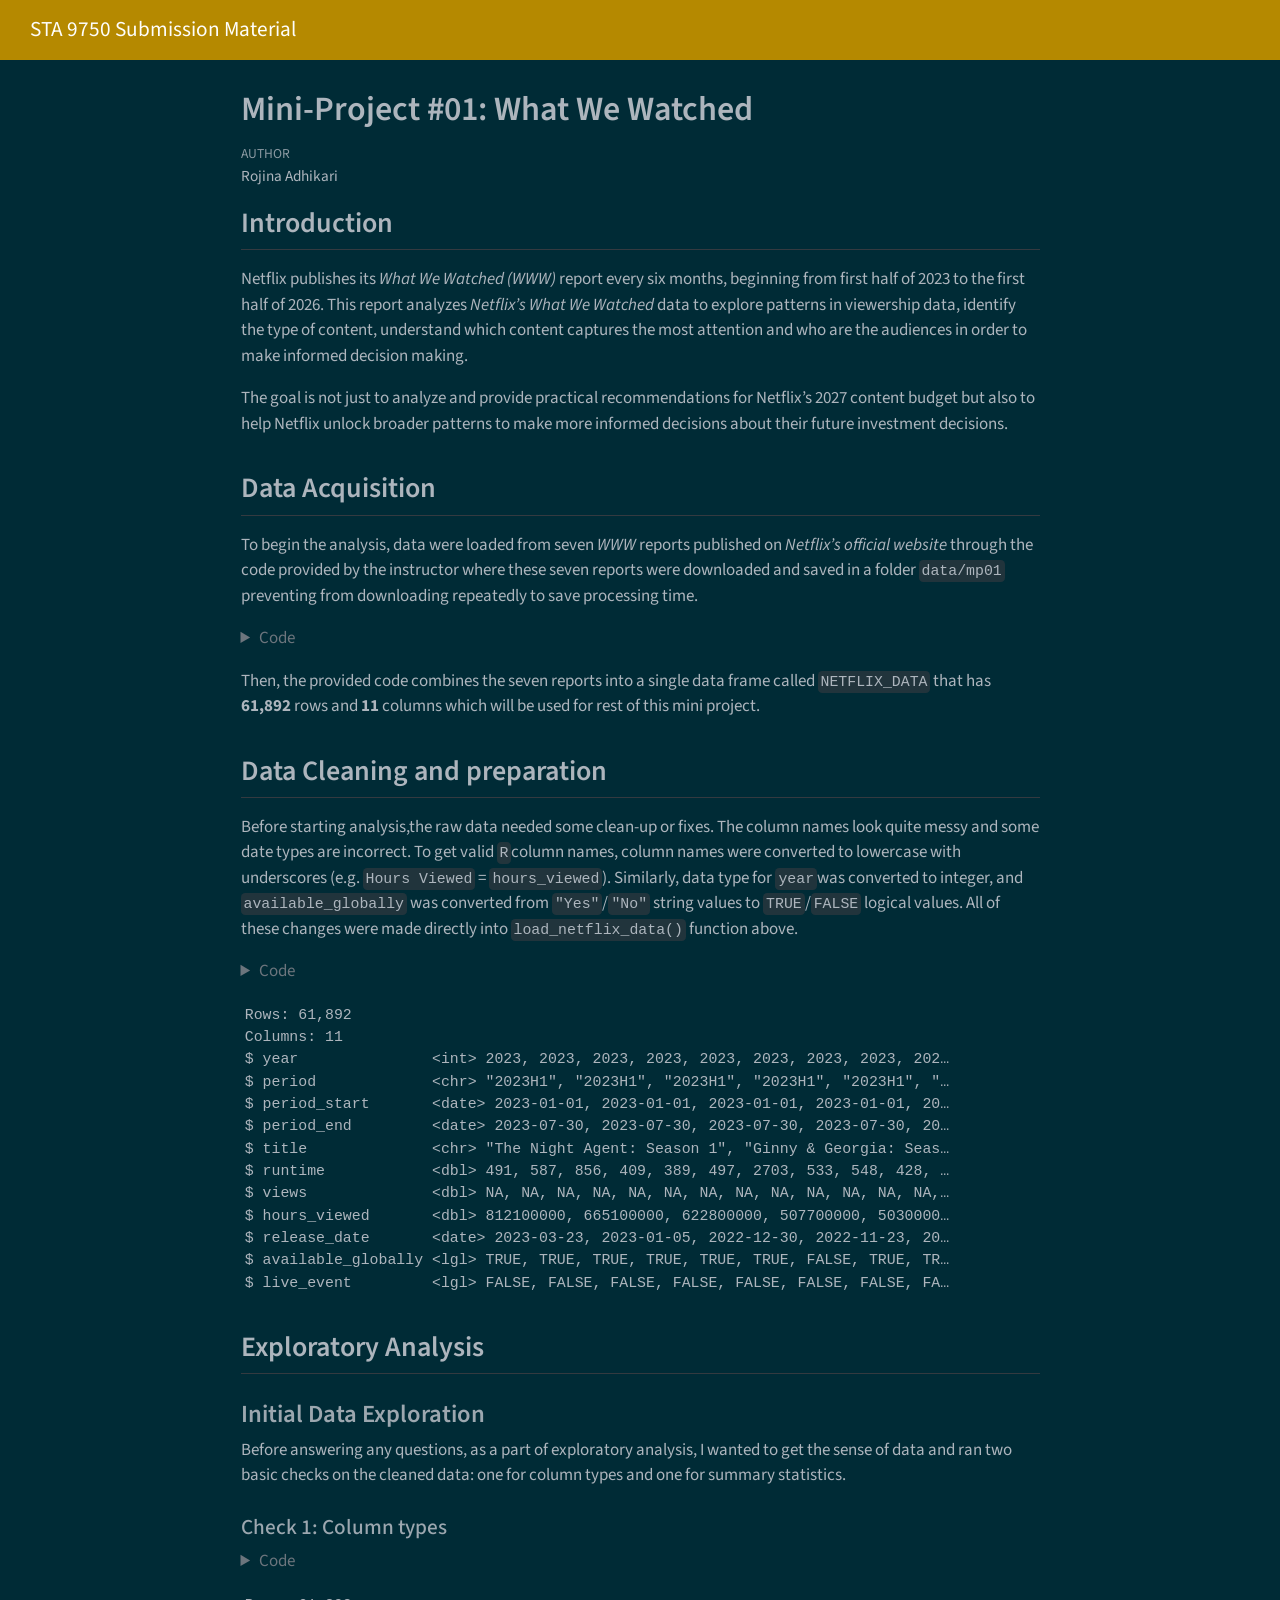
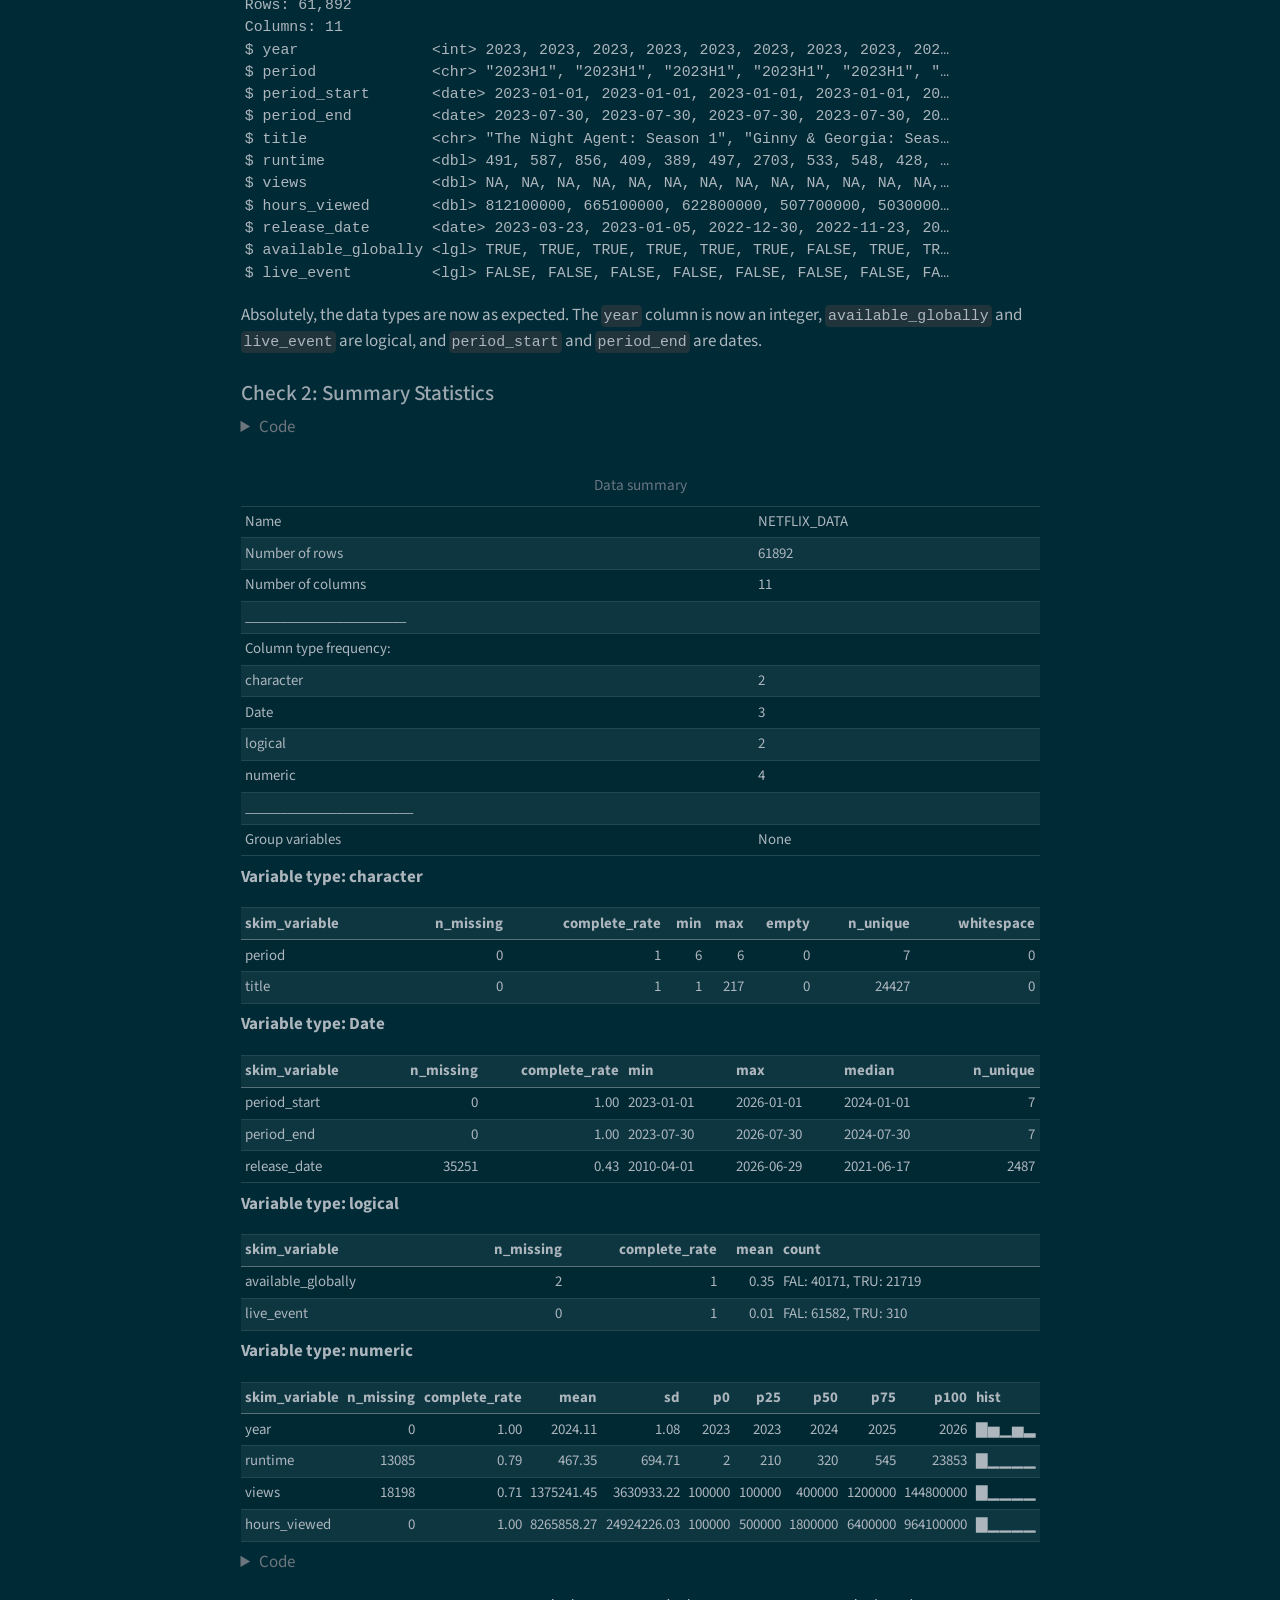
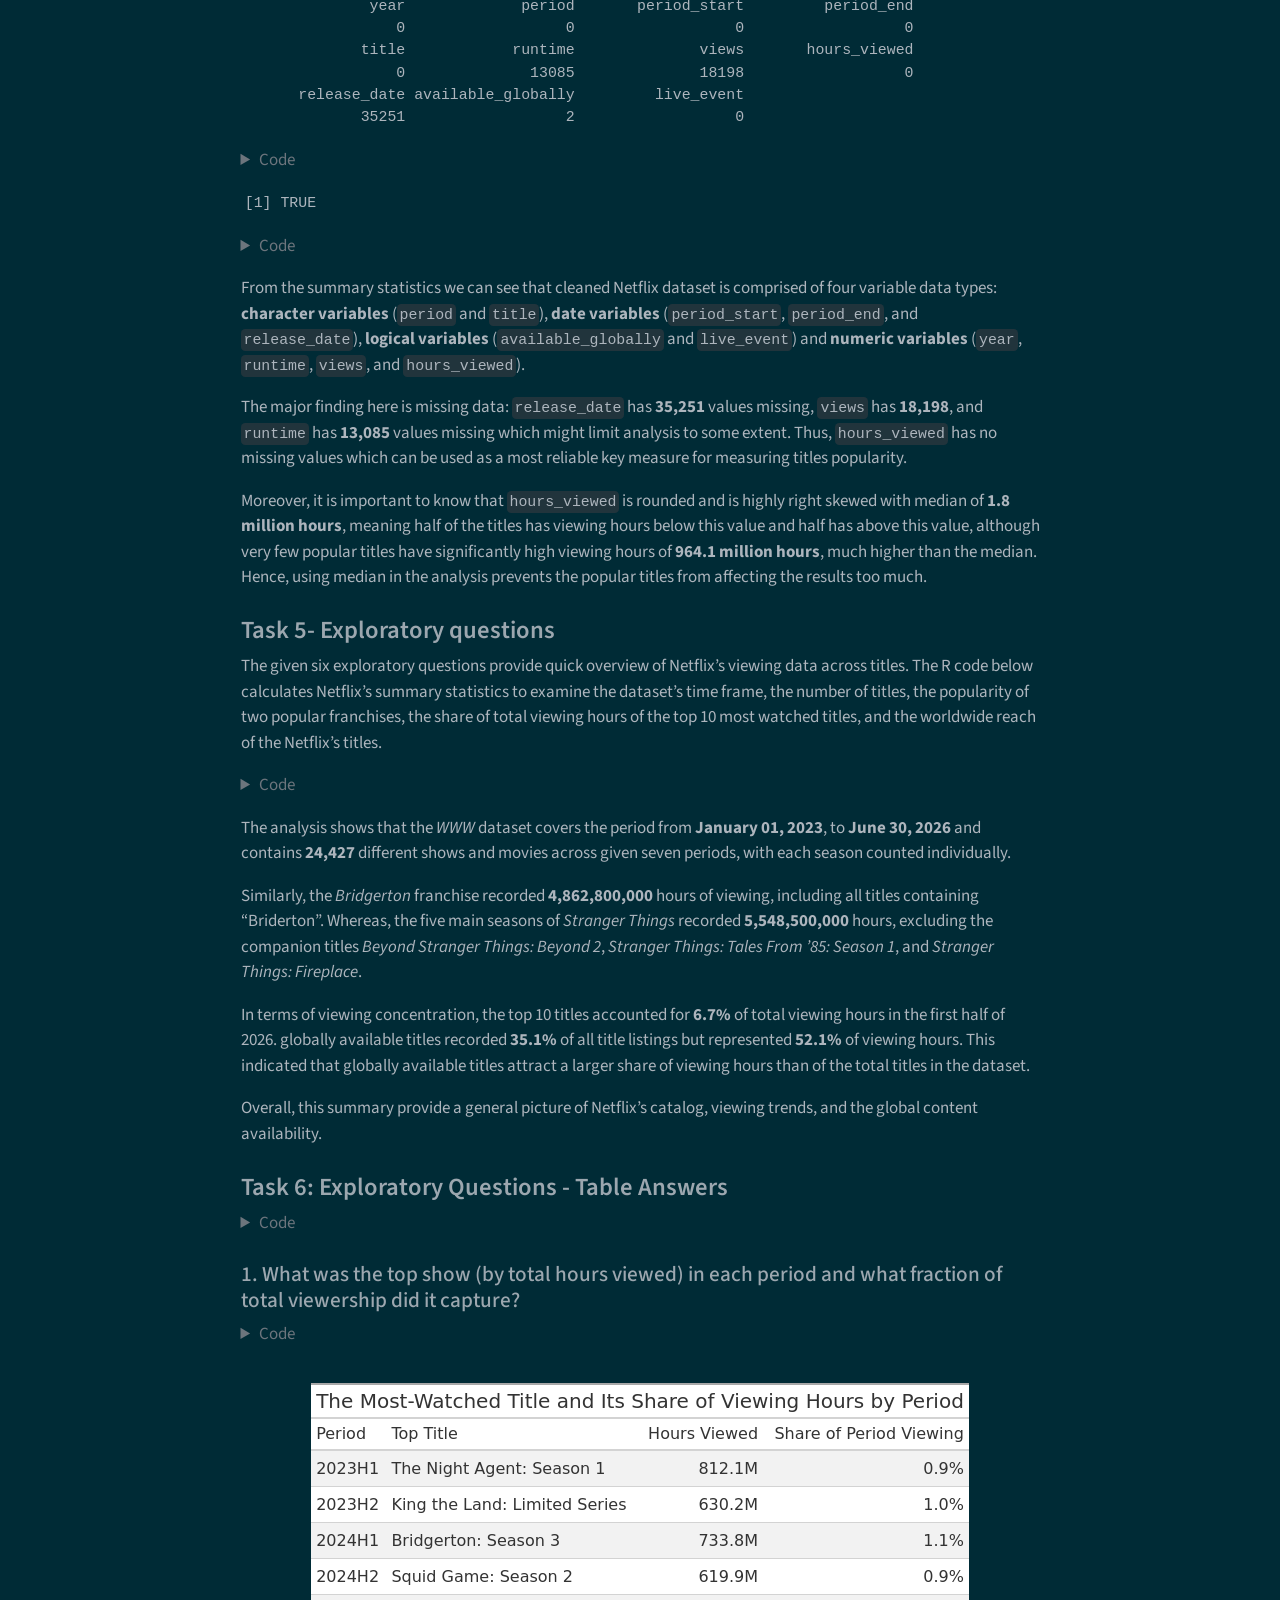
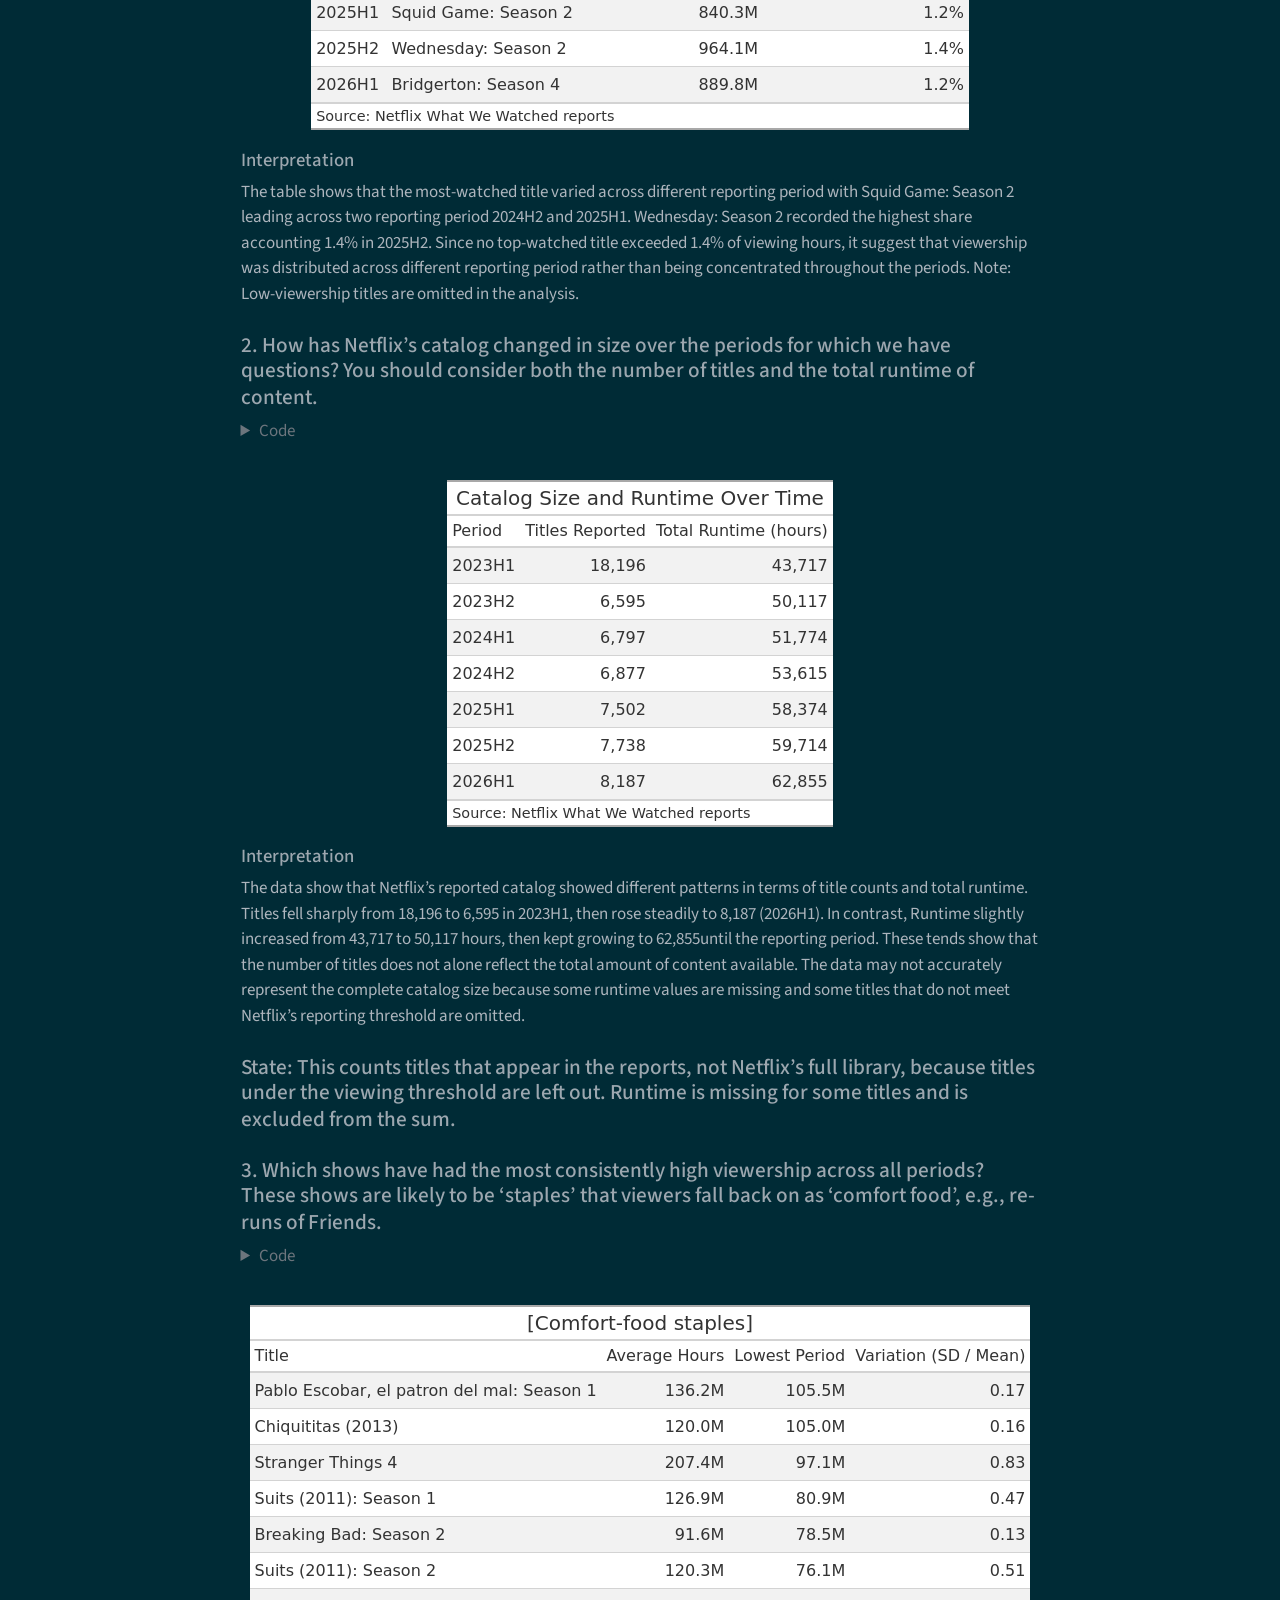
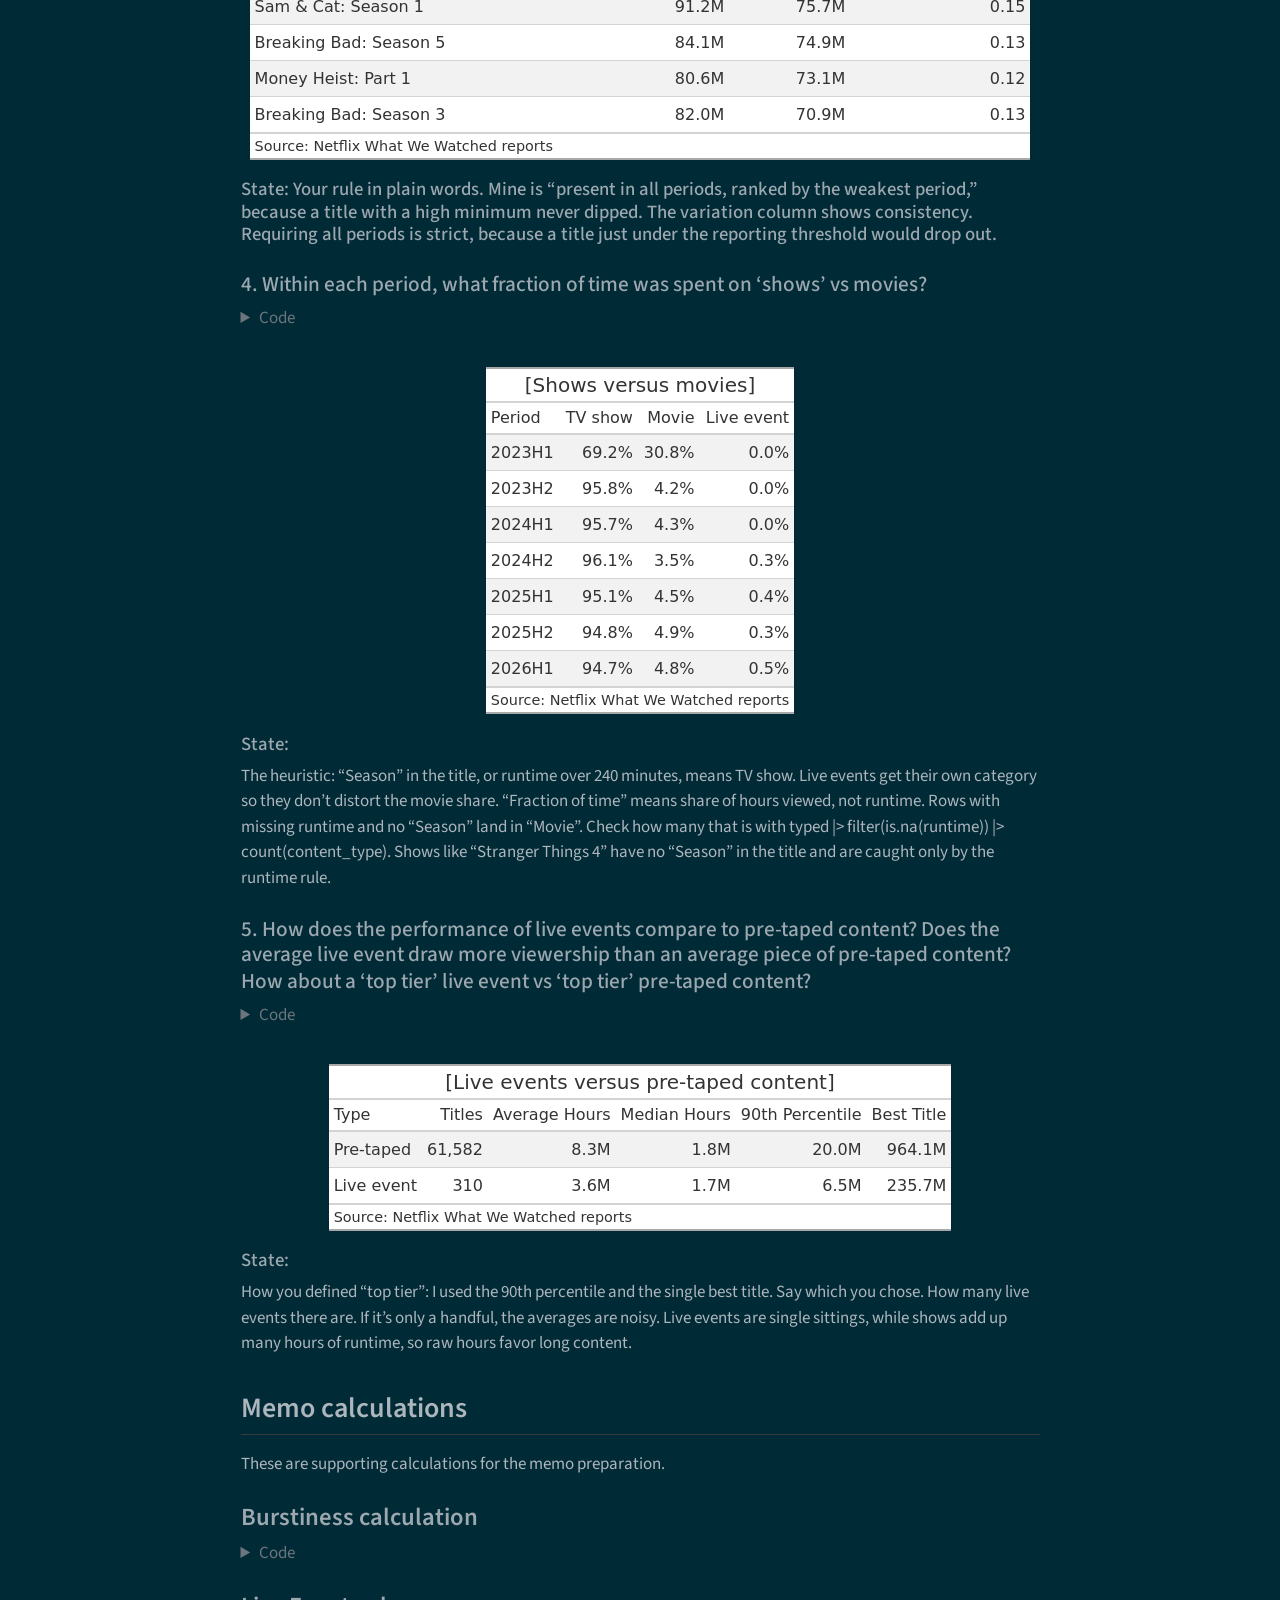
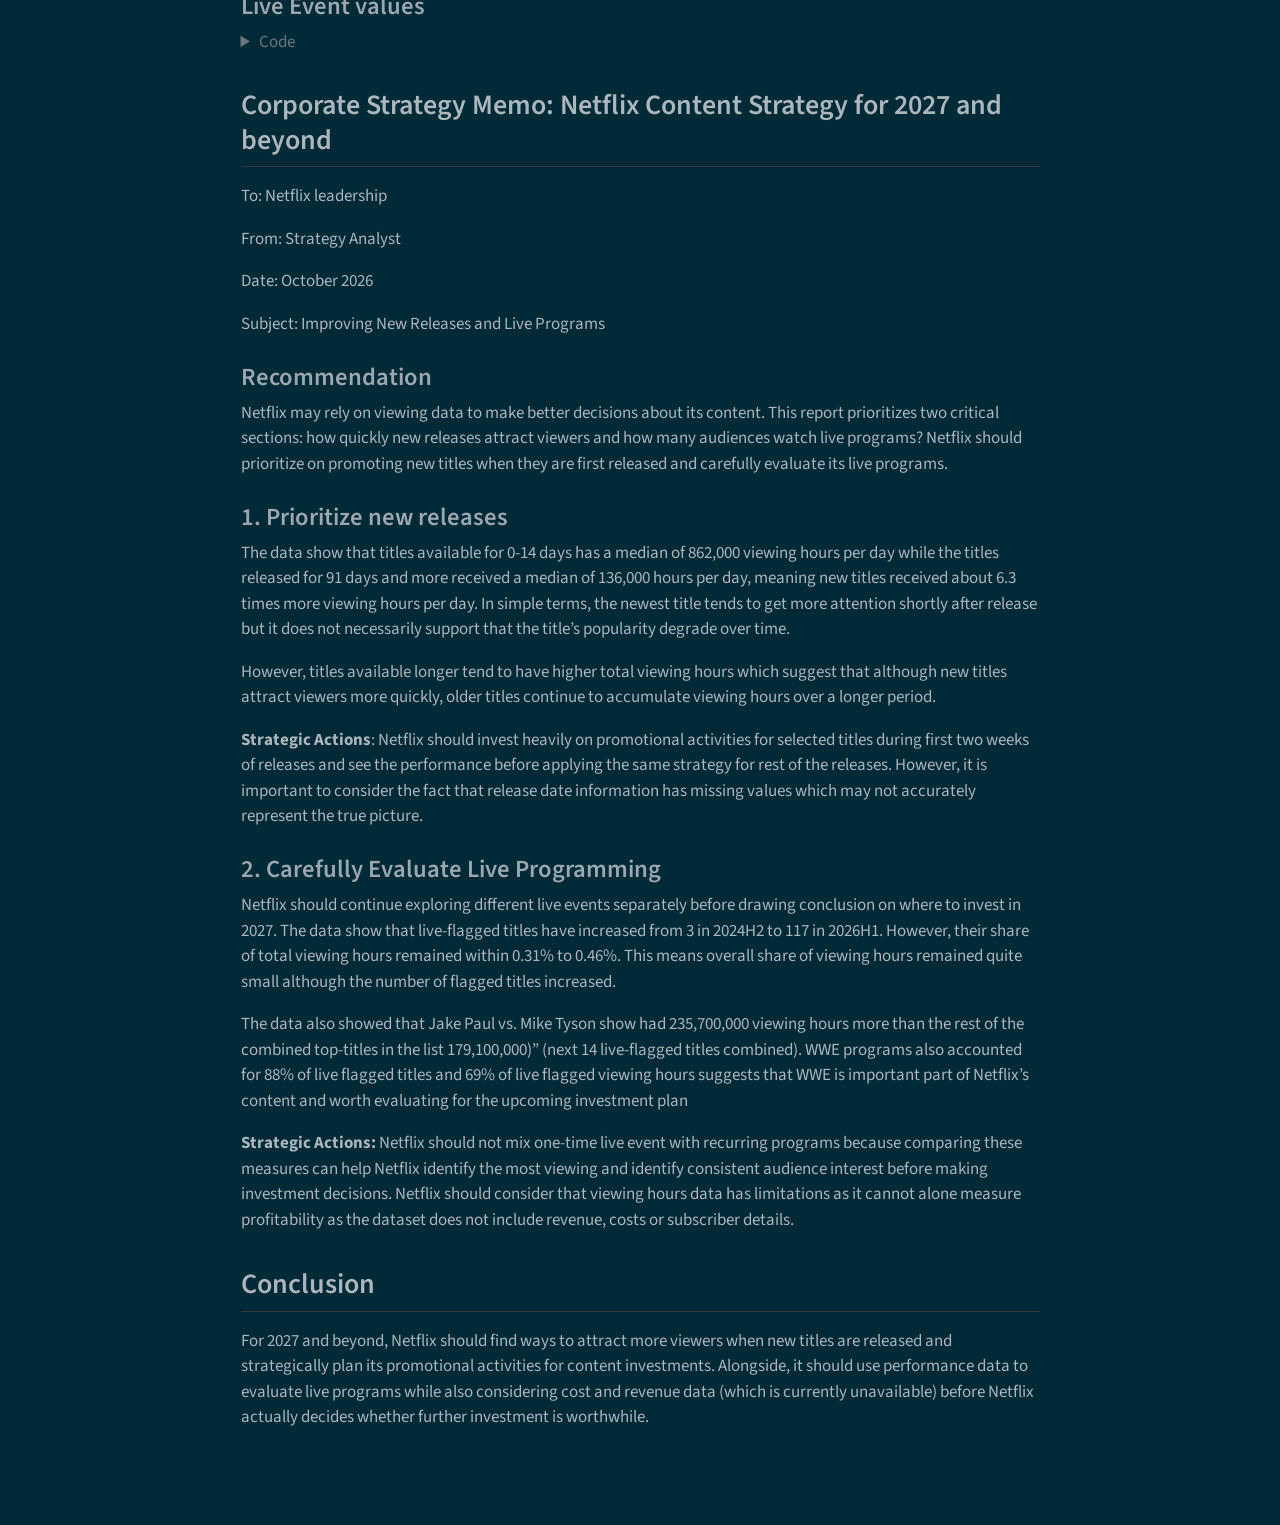
==== commit 98461bb8: "task 6 question 2 interpretation" ====
--- a/docs/mp01.html
+++ b/docs/mp01.html
@@ -717,23 +717,23 @@
 <span id="cb14-23"><a href="#cb14-23" aria-hidden="true" tabindex="-1"></a>  <span class="fu">tab_source_note</span>(<span class="st">"Source: Netflix What We Watched reports"</span>)</span></code></pre></div><button title="Copy to Clipboard" class="code-copy-button"><i class="bi"></i></button></div>
 </details>
 <div class="cell-output-display">
-<div id="xtedmhxluu" style="padding-left:0px;padding-right:0px;padding-top:10px;padding-bottom:10px;overflow-x:auto;overflow-y:auto;width:auto;height:auto;">
-<style>#xtedmhxluu table {
+<div id="gjybfsnift" style="padding-left:0px;padding-right:0px;padding-top:10px;padding-bottom:10px;overflow-x:auto;overflow-y:auto;width:auto;height:auto;">
+<style>#gjybfsnift table {
   font-family: system-ui, 'Segoe UI', Roboto, Helvetica, Arial, sans-serif, 'Apple Color Emoji', 'Segoe UI Emoji', 'Segoe UI Symbol', 'Noto Color Emoji';
   -webkit-font-smoothing: antialiased;
   -moz-osx-font-smoothing: grayscale;
 }
 
-#xtedmhxluu thead, #xtedmhxluu tbody, #xtedmhxluu tfoot, #xtedmhxluu tr, #xtedmhxluu td, #xtedmhxluu th {
+#gjybfsnift thead, #gjybfsnift tbody, #gjybfsnift tfoot, #gjybfsnift tr, #gjybfsnift td, #gjybfsnift th {
   border-style: none;
 }
 
-#xtedmhxluu p {
+#gjybfsnift p {
   margin: 0;
   padding: 0;
 }
 
-#xtedmhxluu .gt_table {
+#gjybfsnift .gt_table {
   display: table;
   border-collapse: collapse;
   line-height: normal;
@@ -759,12 +759,12 @@
   border-left-color: #D3D3D3;
 }
 
-#xtedmhxluu .gt_caption {
+#gjybfsnift .gt_caption {
   padding-top: 4px;
   padding-bottom: 4px;
 }
 
-#xtedmhxluu .gt_title {
+#gjybfsnift .gt_title {
   color: #333333;
   font-size: 125%;
   font-weight: initial;
@@ -776,7 +776,7 @@
   border-bottom-width: 0;
 }
 
-#xtedmhxluu .gt_subtitle {
+#gjybfsnift .gt_subtitle {
   color: #333333;
   font-size: 85%;
   font-weight: initial;
@@ -788,7 +788,7 @@
   border-top-width: 0;
 }
 
-#xtedmhxluu .gt_heading {
+#gjybfsnift .gt_heading {
   background-color: #FFFFFF;
   text-align: center;
   border-bottom-color: #FFFFFF;
@@ -800,13 +800,13 @@
   border-right-color: #D3D3D3;
 }
 
-#xtedmhxluu .gt_bottom_border {
+#gjybfsnift .gt_bottom_border {
   border-bottom-style: solid;
   border-bottom-width: 2px;
   border-bottom-color: #D3D3D3;
 }
 
-#xtedmhxluu .gt_col_headings {
+#gjybfsnift .gt_col_headings {
   border-top-style: solid;
   border-top-width: 2px;
   border-top-color: #D3D3D3;
@@ -821,7 +821,7 @@
   border-right-color: #D3D3D3;
 }
 
-#xtedmhxluu .gt_col_heading {
+#gjybfsnift .gt_col_heading {
   color: #333333;
   background-color: #FFFFFF;
   font-size: 100%;
@@ -841,7 +841,7 @@
   overflow-x: hidden;
 }
 
-#xtedmhxluu .gt_column_spanner_outer {
+#gjybfsnift .gt_column_spanner_outer {
   color: #333333;
   background-color: #FFFFFF;
   font-size: 100%;
@@ -853,15 +853,15 @@
   padding-right: 4px;
 }
 
-#xtedmhxluu .gt_column_spanner_outer:first-child {
+#gjybfsnift .gt_column_spanner_outer:first-child {
   padding-left: 0;
 }
 
-#xtedmhxluu .gt_column_spanner_outer:last-child {
+#gjybfsnift .gt_column_spanner_outer:last-child {
   padding-right: 0;
 }
 
-#xtedmhxluu .gt_column_spanner {
+#gjybfsnift .gt_column_spanner {
   border-bottom-style: solid;
   border-bottom-width: 2px;
   border-bottom-color: #D3D3D3;
@@ -873,11 +873,11 @@
   width: 100%;
 }
 
-#xtedmhxluu .gt_spanner_row {
+#gjybfsnift .gt_spanner_row {
   border-bottom-style: hidden;
 }
 
-#xtedmhxluu .gt_group_heading {
+#gjybfsnift .gt_group_heading {
   padding-top: 8px;
   padding-bottom: 8px;
   padding-left: 5px;
@@ -903,7 +903,7 @@
   text-align: left;
 }
 
-#xtedmhxluu .gt_empty_group_heading {
+#gjybfsnift .gt_empty_group_heading {
   padding: 0.5px;
   color: #333333;
   background-color: #FFFFFF;
@@ -918,15 +918,15 @@
   vertical-align: middle;
 }
 
-#xtedmhxluu .gt_from_md > :first-child {
+#gjybfsnift .gt_from_md > :first-child {
   margin-top: 0;
 }
 
-#xtedmhxluu .gt_from_md > :last-child {
+#gjybfsnift .gt_from_md > :last-child {
   margin-bottom: 0;
 }
 
-#xtedmhxluu .gt_row {
+#gjybfsnift .gt_row {
   padding-top: 8px;
   padding-bottom: 8px;
   padding-left: 5px;
@@ -945,7 +945,7 @@
   overflow-x: hidden;
 }
 
-#xtedmhxluu .gt_stub {
+#gjybfsnift .gt_stub {
   color: #333333;
   background-color: #FFFFFF;
   font-size: 100%;
@@ -958,7 +958,7 @@
   padding-right: 5px;
 }
 
-#xtedmhxluu .gt_stub_row_group {
+#gjybfsnift .gt_stub_row_group {
   color: #333333;
   background-color: #FFFFFF;
   font-size: 100%;
@@ -972,15 +972,15 @@
   vertical-align: top;
 }
 
-#xtedmhxluu .gt_row_group_first td {
+#gjybfsnift .gt_row_group_first td {
   border-top-width: 2px;
 }
 
-#xtedmhxluu .gt_row_group_first th {
+#gjybfsnift .gt_row_group_first th {
   border-top-width: 2px;
 }
 
-#xtedmhxluu .gt_summary_row {
+#gjybfsnift .gt_summary_row {
   color: #333333;
   background-color: #FFFFFF;
   text-transform: inherit;
@@ -990,16 +990,16 @@
   padding-right: 5px;
 }
 
-#xtedmhxluu .gt_first_summary_row {
+#gjybfsnift .gt_first_summary_row {
   border-top-style: solid;
   border-top-color: #D3D3D3;
 }
 
-#xtedmhxluu .gt_first_summary_row.thick {
+#gjybfsnift .gt_first_summary_row.thick {
   border-top-width: 2px;
 }
 
-#xtedmhxluu .gt_last_summary_row {
+#gjybfsnift .gt_last_summary_row {
   padding-top: 8px;
   padding-bottom: 8px;
   padding-left: 5px;
@@ -1009,7 +1009,7 @@
   border-bottom-color: #D3D3D3;
 }
 
-#xtedmhxluu .gt_grand_summary_row {
+#gjybfsnift .gt_grand_summary_row {
   color: #333333;
   background-color: #FFFFFF;
   text-transform: inherit;
@@ -1019,7 +1019,7 @@
   padding-right: 5px;
 }
 
-#xtedmhxluu .gt_first_grand_summary_row {
+#gjybfsnift .gt_first_grand_summary_row {
   padding-top: 8px;
   padding-bottom: 8px;
   padding-left: 5px;
@@ -1029,7 +1029,7 @@
   border-top-color: #D3D3D3;
 }
 
-#xtedmhxluu .gt_last_grand_summary_row_top {
+#gjybfsnift .gt_last_grand_summary_row_top {
   padding-top: 8px;
   padding-bottom: 8px;
   padding-left: 5px;
@@ -1039,11 +1039,11 @@
   border-bottom-color: #D3D3D3;
 }
 
-#xtedmhxluu .gt_striped {
+#gjybfsnift .gt_striped {
   background-color: rgba(128, 128, 128, 0.05);
 }
 
-#xtedmhxluu .gt_table_body {
+#gjybfsnift .gt_table_body {
   border-top-style: solid;
   border-top-width: 2px;
   border-top-color: #D3D3D3;
@@ -1052,7 +1052,7 @@
   border-bottom-color: #D3D3D3;
 }
 
-#xtedmhxluu .gt_footnotes {
+#gjybfsnift .gt_footnotes {
   color: #333333;
   background-color: #FFFFFF;
   border-bottom-style: none;
@@ -1066,7 +1066,7 @@
   border-right-color: #D3D3D3;
 }
 
-#xtedmhxluu .gt_footnote {
+#gjybfsnift .gt_footnote {
   margin: 0px;
   font-size: 90%;
   padding-top: 4px;
@@ -1075,7 +1075,7 @@
   padding-right: 5px;
 }
 
-#xtedmhxluu .gt_sourcenotes {
+#gjybfsnift .gt_sourcenotes {
   color: #333333;
   background-color: #FFFFFF;
   border-bottom-style: none;
@@ -1089,7 +1089,7 @@
   border-right-color: #D3D3D3;
 }
 
-#xtedmhxluu .gt_sourcenote {
+#gjybfsnift .gt_sourcenote {
   font-size: 90%;
   padding-top: 4px;
   padding-bottom: 4px;
@@ -1097,72 +1097,72 @@
   padding-right: 5px;
 }
 
-#xtedmhxluu .gt_left {
+#gjybfsnift .gt_left {
   text-align: left;
 }
 
-#xtedmhxluu .gt_center {
+#gjybfsnift .gt_center {
   text-align: center;
 }
 
-#xtedmhxluu .gt_right {
+#gjybfsnift .gt_right {
   text-align: right;
   font-variant-numeric: tabular-nums;
 }
 
-#xtedmhxluu .gt_font_normal {
+#gjybfsnift .gt_font_normal {
   font-weight: normal;
 }
 
-#xtedmhxluu .gt_font_bold {
+#gjybfsnift .gt_font_bold {
   font-weight: bold;
 }
 
-#xtedmhxluu .gt_font_italic {
+#gjybfsnift .gt_font_italic {
   font-style: italic;
 }
 
-#xtedmhxluu .gt_super {
+#gjybfsnift .gt_super {
   font-size: 65%;
 }
 
-#xtedmhxluu .gt_footnote_marks {
+#gjybfsnift .gt_footnote_marks {
   font-size: 75%;
   vertical-align: 0.4em;
   position: initial;
 }
 
-#xtedmhxluu .gt_asterisk {
+#gjybfsnift .gt_asterisk {
   font-size: 100%;
   vertical-align: 0;
 }
 
-#xtedmhxluu .gt_indent_1 {
+#gjybfsnift .gt_indent_1 {
   text-indent: 5px;
 }
 
-#xtedmhxluu .gt_indent_2 {
+#gjybfsnift .gt_indent_2 {
   text-indent: 10px;
 }
 
-#xtedmhxluu .gt_indent_3 {
+#gjybfsnift .gt_indent_3 {
   text-indent: 15px;
 }
 
-#xtedmhxluu .gt_indent_4 {
+#gjybfsnift .gt_indent_4 {
   text-indent: 20px;
 }
 
-#xtedmhxluu .gt_indent_5 {
+#gjybfsnift .gt_indent_5 {
   text-indent: 25px;
 }
 
-#xtedmhxluu .katex-display {
+#gjybfsnift .katex-display {
   display: inline-flex !important;
   margin-bottom: 0.75em !important;
 }
 
-#xtedmhxluu div.Reactable > div.rt-table > div.rt-thead > div.rt-tr.rt-tr-group-header > div.rt-th-group:after {
+#gjybfsnift div.Reactable > div.rt-table > div.rt-thead > div.rt-tr.rt-tr-group-header > div.rt-th-group:after {
   height: 0px !important;
 }
 </style>
@@ -1265,23 +1265,23 @@
 <span id="cb15-20"><a href="#cb15-20" aria-hidden="true" tabindex="-1"></a>  <span class="fu">tab_source_note</span>(<span class="st">"Source: Netflix What We Watched reports"</span>)</span></code></pre></div><button title="Copy to Clipboard" class="code-copy-button"><i class="bi"></i></button></div>
 </details>
 <div class="cell-output-display">
-<div id="poondveosh" style="padding-left:0px;padding-right:0px;padding-top:10px;padding-bottom:10px;overflow-x:auto;overflow-y:auto;width:auto;height:auto;">
-<style>#poondveosh table {
+<div id="lgdkiwllba" style="padding-left:0px;padding-right:0px;padding-top:10px;padding-bottom:10px;overflow-x:auto;overflow-y:auto;width:auto;height:auto;">
+<style>#lgdkiwllba table {
   font-family: system-ui, 'Segoe UI', Roboto, Helvetica, Arial, sans-serif, 'Apple Color Emoji', 'Segoe UI Emoji', 'Segoe UI Symbol', 'Noto Color Emoji';
   -webkit-font-smoothing: antialiased;
   -moz-osx-font-smoothing: grayscale;
 }
 
-#poondveosh thead, #poondveosh tbody, #poondveosh tfoot, #poondveosh tr, #poondveosh td, #poondveosh th {
+#lgdkiwllba thead, #lgdkiwllba tbody, #lgdkiwllba tfoot, #lgdkiwllba tr, #lgdkiwllba td, #lgdkiwllba th {
   border-style: none;
 }
 
-#poondveosh p {
+#lgdkiwllba p {
   margin: 0;
   padding: 0;
 }
 
-#poondveosh .gt_table {
+#lgdkiwllba .gt_table {
   display: table;
   border-collapse: collapse;
   line-height: normal;
@@ -1307,12 +1307,12 @@
   border-left-color: #D3D3D3;
 }
 
-#poondveosh .gt_caption {
+#lgdkiwllba .gt_caption {
   padding-top: 4px;
   padding-bottom: 4px;
 }
 
-#poondveosh .gt_title {
+#lgdkiwllba .gt_title {
   color: #333333;
   font-size: 125%;
   font-weight: initial;
@@ -1324,7 +1324,7 @@
   border-bottom-width: 0;
 }
 
-#poondveosh .gt_subtitle {
+#lgdkiwllba .gt_subtitle {
   color: #333333;
   font-size: 85%;
   font-weight: initial;
@@ -1336,7 +1336,7 @@
   border-top-width: 0;
 }
 
-#poondveosh .gt_heading {
+#lgdkiwllba .gt_heading {
   background-color: #FFFFFF;
   text-align: center;
   border-bottom-color: #FFFFFF;
@@ -1348,13 +1348,13 @@
   border-right-color: #D3D3D3;
 }
 
-#poondveosh .gt_bottom_border {
+#lgdkiwllba .gt_bottom_border {
   border-bottom-style: solid;
   border-bottom-width: 2px;
   border-bottom-color: #D3D3D3;
 }
 
-#poondveosh .gt_col_headings {
+#lgdkiwllba .gt_col_headings {
   border-top-style: solid;
   border-top-width: 2px;
   border-top-color: #D3D3D3;
@@ -1369,7 +1369,7 @@
   border-right-color: #D3D3D3;
 }
 
-#poondveosh .gt_col_heading {
+#lgdkiwllba .gt_col_heading {
   color: #333333;
   background-color: #FFFFFF;
   font-size: 100%;
@@ -1389,7 +1389,7 @@
   overflow-x: hidden;
 }
 
-#poondveosh .gt_column_spanner_outer {
+#lgdkiwllba .gt_column_spanner_outer {
   color: #333333;
   background-color: #FFFFFF;
   font-size: 100%;
@@ -1401,15 +1401,15 @@
   padding-right: 4px;
 }
 
-#poondveosh .gt_column_spanner_outer:first-child {
+#lgdkiwllba .gt_column_spanner_outer:first-child {
   padding-left: 0;
 }
 
-#poondveosh .gt_column_spanner_outer:last-child {
+#lgdkiwllba .gt_column_spanner_outer:last-child {
   padding-right: 0;
 }
 
-#poondveosh .gt_column_spanner {
+#lgdkiwllba .gt_column_spanner {
   border-bottom-style: solid;
   border-bottom-width: 2px;
   border-bottom-color: #D3D3D3;
@@ -1421,11 +1421,11 @@
   width: 100%;
 }
 
-#poondveosh .gt_spanner_row {
+#lgdkiwllba .gt_spanner_row {
   border-bottom-style: hidden;
 }
 
-#poondveosh .gt_group_heading {
+#lgdkiwllba .gt_group_heading {
   padding-top: 8px;
   padding-bottom: 8px;
   padding-left: 5px;
@@ -1451,7 +1451,7 @@
   text-align: left;
 }
 
-#poondveosh .gt_empty_group_heading {
+#lgdkiwllba .gt_empty_group_heading {
   padding: 0.5px;
   color: #333333;
   background-color: #FFFFFF;
@@ -1466,15 +1466,15 @@
   vertical-align: middle;
 }
 
-#poondveosh .gt_from_md > :first-child {
+#lgdkiwllba .gt_from_md > :first-child {
   margin-top: 0;
 }
 
-#poondveosh .gt_from_md > :last-child {
+#lgdkiwllba .gt_from_md > :last-child {
   margin-bottom: 0;
 }
 
-#poondveosh .gt_row {
+#lgdkiwllba .gt_row {
   padding-top: 8px;
   padding-bottom: 8px;
   padding-left: 5px;
@@ -1493,7 +1493,7 @@
   overflow-x: hidden;
 }
 
-#poondveosh .gt_stub {
+#lgdkiwllba .gt_stub {
   color: #333333;
   background-color: #FFFFFF;
   font-size: 100%;
@@ -1506,7 +1506,7 @@
   padding-right: 5px;
 }
 
-#poondveosh .gt_stub_row_group {
+#lgdkiwllba .gt_stub_row_group {
   color: #333333;
   background-color: #FFFFFF;
   font-size: 100%;
@@ -1520,15 +1520,15 @@
   vertical-align: top;
 }
 
-#poondveosh .gt_row_group_first td {
+#lgdkiwllba .gt_row_group_first td {
   border-top-width: 2px;
 }
 
-#poondveosh .gt_row_group_first th {
+#lgdkiwllba .gt_row_group_first th {
   border-top-width: 2px;
 }
 
-#poondveosh .gt_summary_row {
+#lgdkiwllba .gt_summary_row {
   color: #333333;
   background-color: #FFFFFF;
   text-transform: inherit;
@@ -1538,16 +1538,16 @@
   padding-right: 5px;
 }
 
-#poondveosh .gt_first_summary_row {
+#lgdkiwllba .gt_first_summary_row {
   border-top-style: solid;
   border-top-color: #D3D3D3;
 }
 
-#poondveosh .gt_first_summary_row.thick {
+#lgdkiwllba .gt_first_summary_row.thick {
   border-top-width: 2px;
 }
 
-#poondveosh .gt_last_summary_row {
+#lgdkiwllba .gt_last_summary_row {
   padding-top: 8px;
   padding-bottom: 8px;
   padding-left: 5px;
@@ -1557,7 +1557,7 @@
   border-bottom-color: #D3D3D3;
 }
 
-#poondveosh .gt_grand_summary_row {
+#lgdkiwllba .gt_grand_summary_row {
   color: #333333;
   background-color: #FFFFFF;
   text-transform: inherit;
@@ -1567,7 +1567,7 @@
   padding-right: 5px;
 }
 
-#poondveosh .gt_first_grand_summary_row {
+#lgdkiwllba .gt_first_grand_summary_row {
   padding-top: 8px;
   padding-bottom: 8px;
   padding-left: 5px;
@@ -1577,7 +1577,7 @@
   border-top-color: #D3D3D3;
 }
 
-#poondveosh .gt_last_grand_summary_row_top {
+#lgdkiwllba .gt_last_grand_summary_row_top {
   padding-top: 8px;
   padding-bottom: 8px;
   padding-left: 5px;
@@ -1587,11 +1587,11 @@
   border-bottom-color: #D3D3D3;
 }
 
-#poondveosh .gt_striped {
+#lgdkiwllba .gt_striped {
   background-color: rgba(128, 128, 128, 0.05);
 }
 
-#poondveosh .gt_table_body {
+#lgdkiwllba .gt_table_body {
   border-top-style: solid;
   border-top-width: 2px;
   border-top-color: #D3D3D3;
@@ -1600,7 +1600,7 @@
   border-bottom-color: #D3D3D3;
 }
 
-#poondveosh .gt_footnotes {
+#lgdkiwllba .gt_footnotes {
   color: #333333;
   background-color: #FFFFFF;
   border-bottom-style: none;
@@ -1614,7 +1614,7 @@
   border-right-color: #D3D3D3;
 }
 
-#poondveosh .gt_footnote {
+#lgdkiwllba .gt_footnote {
   margin: 0px;
   font-size: 90%;
   padding-top: 4px;
@@ -1623,7 +1623,7 @@
   padding-right: 5px;
 }
 
-#poondveosh .gt_sourcenotes {
+#lgdkiwllba .gt_sourcenotes {
   color: #333333;
   background-color: #FFFFFF;
   border-bottom-style: none;
@@ -1637,7 +1637,7 @@
   border-right-color: #D3D3D3;
 }
 
-#poondveosh .gt_sourcenote {
+#lgdkiwllba .gt_sourcenote {
   font-size: 90%;
   padding-top: 4px;
   padding-bottom: 4px;
@@ -1645,72 +1645,72 @@
   padding-right: 5px;
 }
 
-#poondveosh .gt_left {
+#lgdkiwllba .gt_left {
   text-align: left;
 }
 
-#poondveosh .gt_center {
+#lgdkiwllba .gt_center {
   text-align: center;
 }
 
-#poondveosh .gt_right {
+#lgdkiwllba .gt_right {
   text-align: right;
   font-variant-numeric: tabular-nums;
 }
 
-#poondveosh .gt_font_normal {
+#lgdkiwllba .gt_font_normal {
   font-weight: normal;
 }
 
-#poondveosh .gt_font_bold {
+#lgdkiwllba .gt_font_bold {
   font-weight: bold;
 }
 
-#poondveosh .gt_font_italic {
+#lgdkiwllba .gt_font_italic {
   font-style: italic;
 }
 
-#poondveosh .gt_super {
+#lgdkiwllba .gt_super {
   font-size: 65%;
 }
 
-#poondveosh .gt_footnote_marks {
+#lgdkiwllba .gt_footnote_marks {
   font-size: 75%;
   vertical-align: 0.4em;
   position: initial;
 }
 
-#poondveosh .gt_asterisk {
+#lgdkiwllba .gt_asterisk {
   font-size: 100%;
   vertical-align: 0;
 }
 
-#poondveosh .gt_indent_1 {
+#lgdkiwllba .gt_indent_1 {
   text-indent: 5px;
 }
 
-#poondveosh .gt_indent_2 {
+#lgdkiwllba .gt_indent_2 {
   text-indent: 10px;
 }
 
-#poondveosh .gt_indent_3 {
+#lgdkiwllba .gt_indent_3 {
   text-indent: 15px;
 }
 
-#poondveosh .gt_indent_4 {
+#lgdkiwllba .gt_indent_4 {
   text-indent: 20px;
 }
 
-#poondveosh .gt_indent_5 {
+#lgdkiwllba .gt_indent_5 {
   text-indent: 25px;
 }
 
-#poondveosh .katex-display {
+#lgdkiwllba .katex-display {
   display: inline-flex !important;
   margin-bottom: 0.75em !important;
 }
 
-#poondveosh div.Reactable > div.rt-table > div.rt-thead > div.rt-tr.rt-tr-group-header > div.rt-th-group:after {
+#lgdkiwllba div.Reactable > div.rt-table > div.rt-thead > div.rt-tr.rt-tr-group-header > div.rt-th-group:after {
   height: 0px !important;
 }
 </style>
@@ -1775,7 +1775,7 @@
 </div>
 <section id="interpretation-1" class="level5">
 <h5 class="anchored" data-anchor-id="interpretation-1">Interpretation</h5>
-<p>The data show that Netflix’s reported catalog showed different patterns in terms of title counts and total runtime. Titles fell sharply from 18,196 to 6,595 in 2023H1,then rose steadily to 8,187(2026H1). In contrast, Runtime slightly increased from 43,717 to 50,117 hours, then kept growing to 62,855until the reporting period. These tends show that the number of titles does not alone reflect the total amount of content available. The data may not accurately represent the complete catalog size because some runtime values are missing and some titles that do not meet Netflix’s reporting threshold are omitted.</p>
+<p>The data show that Netflix’s reported catalog showed different patterns in terms of title counts and total runtime. Titles fell sharply from 18,196 to 6,595 in 2023H1, then rose steadily to 8,187 (2026H1). In contrast, Runtime slightly increased from 43,717 to 50,117 hours, then kept growing to 62,855until the reporting period. These tends show that the number of titles does not alone reflect the total amount of content available. The data may not accurately represent the complete catalog size because some runtime values are missing and some titles that do not meet Netflix’s reporting threshold are omitted.</p>
 </section>
 </section>
 <section id="state-this-counts-titles-that-appear-in-the-reports-not-netflixs-full-library-because-titles-under-the-viewing-threshold-are-left-out.-runtime-is-missing-for-some-titles-and-is-excluded-from-the-sum." class="level4">
@@ -1809,23 +1809,23 @@
 <span id="cb16-21"><a href="#cb16-21" aria-hidden="true" tabindex="-1"></a>  <span class="fu">tab_source_note</span>(<span class="st">"Source: Netflix What We Watched reports"</span>)</span></code></pre></div><button title="Copy to Clipboard" class="code-copy-button"><i class="bi"></i></button></div>
 </details>
 <div class="cell-output-display">
-<div id="uwcmzqmgzf" style="padding-left:0px;padding-right:0px;padding-top:10px;padding-bottom:10px;overflow-x:auto;overflow-y:auto;width:auto;height:auto;">
-<style>#uwcmzqmgzf table {
+<div id="qeolhnkicr" style="padding-left:0px;padding-right:0px;padding-top:10px;padding-bottom:10px;overflow-x:auto;overflow-y:auto;width:auto;height:auto;">
+<style>#qeolhnkicr table {
   font-family: system-ui, 'Segoe UI', Roboto, Helvetica, Arial, sans-serif, 'Apple Color Emoji', 'Segoe UI Emoji', 'Segoe UI Symbol', 'Noto Color Emoji';
   -webkit-font-smoothing: antialiased;
   -moz-osx-font-smoothing: grayscale;
 }
 
-#uwcmzqmgzf thead, #uwcmzqmgzf tbody, #uwcmzqmgzf tfoot, #uwcmzqmgzf tr, #uwcmzqmgzf td, #uwcmzqmgzf th {
+#qeolhnkicr thead, #qeolhnkicr tbody, #qeolhnkicr tfoot, #qeolhnkicr tr, #qeolhnkicr td, #qeolhnkicr th {
   border-style: none;
 }
 
-#uwcmzqmgzf p {
+#qeolhnkicr p {
   margin: 0;
   padding: 0;
 }
 
-#uwcmzqmgzf .gt_table {
+#qeolhnkicr .gt_table {
   display: table;
   border-collapse: collapse;
   line-height: normal;
@@ -1851,12 +1851,12 @@
   border-left-color: #D3D3D3;
 }
 
-#uwcmzqmgzf .gt_caption {
+#qeolhnkicr .gt_caption {
   padding-top: 4px;
   padding-bottom: 4px;
 }
 
-#uwcmzqmgzf .gt_title {
+#qeolhnkicr .gt_title {
   color: #333333;
   font-size: 125%;
   font-weight: initial;
@@ -1868,7 +1868,7 @@
   border-bottom-width: 0;
 }
 
-#uwcmzqmgzf .gt_subtitle {
+#qeolhnkicr .gt_subtitle {
   color: #333333;
   font-size: 85%;
   font-weight: initial;
@@ -1880,7 +1880,7 @@
   border-top-width: 0;
 }
 
-#uwcmzqmgzf .gt_heading {
+#qeolhnkicr .gt_heading {
   background-color: #FFFFFF;
   text-align: center;
   border-bottom-color: #FFFFFF;
@@ -1892,13 +1892,13 @@
   border-right-color: #D3D3D3;
 }
 
-#uwcmzqmgzf .gt_bottom_border {
+#qeolhnkicr .gt_bottom_border {
   border-bottom-style: solid;
   border-bottom-width: 2px;
   border-bottom-color: #D3D3D3;
 }
 
-#uwcmzqmgzf .gt_col_headings {
+#qeolhnkicr .gt_col_headings {
   border-top-style: solid;
   border-top-width: 2px;
   border-top-color: #D3D3D3;
@@ -1913,7 +1913,7 @@
   border-right-color: #D3D3D3;
 }
 
-#uwcmzqmgzf .gt_col_heading {
+#qeolhnkicr .gt_col_heading {
   color: #333333;
   background-color: #FFFFFF;
   font-size: 100%;
@@ -1933,7 +1933,7 @@
   overflow-x: hidden;
 }
 
-#uwcmzqmgzf .gt_column_spanner_outer {
+#qeolhnkicr .gt_column_spanner_outer {
   color: #333333;
   background-color: #FFFFFF;
   font-size: 100%;
@@ -1945,15 +1945,15 @@
   padding-right: 4px;
 }
 
-#uwcmzqmgzf .gt_column_spanner_outer:first-child {
+#qeolhnkicr .gt_column_spanner_outer:first-child {
   padding-left: 0;
 }
 
-#uwcmzqmgzf .gt_column_spanner_outer:last-child {
+#qeolhnkicr .gt_column_spanner_outer:last-child {
   padding-right: 0;
 }
 
-#uwcmzqmgzf .gt_column_spanner {
+#qeolhnkicr .gt_column_spanner {
   border-bottom-style: solid;
   border-bottom-width: 2px;
   border-bottom-color: #D3D3D3;
@@ -1965,11 +1965,11 @@
   width: 100%;
 }
 
-#uwcmzqmgzf .gt_spanner_row {
+#qeolhnkicr .gt_spanner_row {
   border-bottom-style: hidden;
 }
 
-#uwcmzqmgzf .gt_group_heading {
+#qeolhnkicr .gt_group_heading {
   padding-top: 8px;
   padding-bottom: 8px;
   padding-left: 5px;
@@ -1995,7 +1995,7 @@
   text-align: left;
 }
 
-#uwcmzqmgzf .gt_empty_group_heading {
+#qeolhnkicr .gt_empty_group_heading {
   padding: 0.5px;
   color: #333333;
   background-color: #FFFFFF;
@@ -2010,15 +2010,15 @@
   vertical-align: middle;
 }
 
-#uwcmzqmgzf .gt_from_md > :first-child {
+#qeolhnkicr .gt_from_md > :first-child {
   margin-top: 0;
 }
 
-#uwcmzqmgzf .gt_from_md > :last-child {
+#qeolhnkicr .gt_from_md > :last-child {
   margin-bottom: 0;
 }
 
-#uwcmzqmgzf .gt_row {
+#qeolhnkicr .gt_row {
   padding-top: 8px;
   padding-bottom: 8px;
   padding-left: 5px;
@@ -2037,7 +2037,7 @@
   overflow-x: hidden;
 }
 
-#uwcmzqmgzf .gt_stub {
+#qeolhnkicr .gt_stub {
   color: #333333;
   background-color: #FFFFFF;
   font-size: 100%;
@@ -2050,7 +2050,7 @@
   padding-right: 5px;
 }
 
-#uwcmzqmgzf .gt_stub_row_group {
+#qeolhnkicr .gt_stub_row_group {
   color: #333333;
   background-color: #FFFFFF;
   font-size: 100%;
@@ -2064,15 +2064,15 @@
   vertical-align: top;
 }
 
-#uwcmzqmgzf .gt_row_group_first td {
+#qeolhnkicr .gt_row_group_first td {
   border-top-width: 2px;
 }
 
-#uwcmzqmgzf .gt_row_group_first th {
+#qeolhnkicr .gt_row_group_first th {
   border-top-width: 2px;
 }
 
-#uwcmzqmgzf .gt_summary_row {
+#qeolhnkicr .gt_summary_row {
   color: #333333;
   background-color: #FFFFFF;
   text-transform: inherit;
@@ -2082,16 +2082,16 @@
   padding-right: 5px;
 }
 
-#uwcmzqmgzf .gt_first_summary_row {
+#qeolhnkicr .gt_first_summary_row {
   border-top-style: solid;
   border-top-color: #D3D3D3;
 }
 
-#uwcmzqmgzf .gt_first_summary_row.thick {
+#qeolhnkicr .gt_first_summary_row.thick {
   border-top-width: 2px;
 }
 
-#uwcmzqmgzf .gt_last_summary_row {
+#qeolhnkicr .gt_last_summary_row {
   padding-top: 8px;
   padding-bottom: 8px;
   padding-left: 5px;
@@ -2101,7 +2101,7 @@
   border-bottom-color: #D3D3D3;
 }
 
-#uwcmzqmgzf .gt_grand_summary_row {
+#qeolhnkicr .gt_grand_summary_row {
   color: #333333;
   background-color: #FFFFFF;
   text-transform: inherit;
@@ -2111,7 +2111,7 @@
   padding-right: 5px;
 }
 
-#uwcmzqmgzf .gt_first_grand_summary_row {
+#qeolhnkicr .gt_first_grand_summary_row {
   padding-top: 8px;
   padding-bottom: 8px;
   padding-left: 5px;
@@ -2121,7 +2121,7 @@
   border-top-color: #D3D3D3;
 }
 
-#uwcmzqmgzf .gt_last_grand_summary_row_top {
+#qeolhnkicr .gt_last_grand_summary_row_top {
   padding-top: 8px;
   padding-bottom: 8px;
   padding-left: 5px;
@@ -2131,11 +2131,11 @@
   border-bottom-color: #D3D3D3;
 }
 
-#uwcmzqmgzf .gt_striped {
+#qeolhnkicr .gt_striped {
   background-color: rgba(128, 128, 128, 0.05);
 }
 
-#uwcmzqmgzf .gt_table_body {
+#qeolhnkicr .gt_table_body {
   border-top-style: solid;
   border-top-width: 2px;
   border-top-color: #D3D3D3;
@@ -2144,7 +2144,7 @@
   border-bottom-color: #D3D3D3;
 }
 
-#uwcmzqmgzf .gt_footnotes {
+#qeolhnkicr .gt_footnotes {
   color: #333333;
   background-color: #FFFFFF;
   border-bottom-style: none;
@@ -2158,7 +2158,7 @@
   border-right-color: #D3D3D3;
 }
 
-#uwcmzqmgzf .gt_footnote {
+#qeolhnkicr .gt_footnote {
   margin: 0px;
   font-size: 90%;
   padding-top: 4px;
@@ -2167,7 +2167,7 @@
   padding-right: 5px;
 }
 
-#uwcmzqmgzf .gt_sourcenotes {
+#qeolhnkicr .gt_sourcenotes {
   color: #333333;
   background-color: #FFFFFF;
   border-bottom-style: none;
@@ -2181,7 +2181,7 @@
   border-right-color: #D3D3D3;
 }
 
-#uwcmzqmgzf .gt_sourcenote {
+#qeolhnkicr .gt_sourcenote {
   font-size: 90%;
   padding-top: 4px;
   padding-bottom: 4px;
@@ -2189,72 +2189,72 @@
   padding-right: 5px;
 }
 
-#uwcmzqmgzf .gt_left {
+#qeolhnkicr .gt_left {
   text-align: left;
 }
 
-#uwcmzqmgzf .gt_center {
+#qeolhnkicr .gt_center {
   text-align: center;
 }
 
-#uwcmzqmgzf .gt_right {
+#qeolhnkicr .gt_right {
   text-align: right;
   font-variant-numeric: tabular-nums;
 }
 
-#uwcmzqmgzf .gt_font_normal {
+#qeolhnkicr .gt_font_normal {
   font-weight: normal;
 }
 
-#uwcmzqmgzf .gt_font_bold {
+#qeolhnkicr .gt_font_bold {
   font-weight: bold;
 }
 
-#uwcmzqmgzf .gt_font_italic {
+#qeolhnkicr .gt_font_italic {
   font-style: italic;
 }
 
-#uwcmzqmgzf .gt_super {
+#qeolhnkicr .gt_super {
   font-size: 65%;
 }
 
-#uwcmzqmgzf .gt_footnote_marks {
+#qeolhnkicr .gt_footnote_marks {
   font-size: 75%;
   vertical-align: 0.4em;
   position: initial;
 }
 
-#uwcmzqmgzf .gt_asterisk {
+#qeolhnkicr .gt_asterisk {
   font-size: 100%;
   vertical-align: 0;
 }
 
-#uwcmzqmgzf .gt_indent_1 {
+#qeolhnkicr .gt_indent_1 {
   text-indent: 5px;
 }
 
-#uwcmzqmgzf .gt_indent_2 {
+#qeolhnkicr .gt_indent_2 {
   text-indent: 10px;
 }
 
-#uwcmzqmgzf .gt_indent_3 {
+#qeolhnkicr .gt_indent_3 {
   text-indent: 15px;
 }
 
-#uwcmzqmgzf .gt_indent_4 {
+#qeolhnkicr .gt_indent_4 {
   text-indent: 20px;
 }
 
-#uwcmzqmgzf .gt_indent_5 {
+#qeolhnkicr .gt_indent_5 {
   text-indent: 25px;
 }
 
-#uwcmzqmgzf .katex-display {
+#qeolhnkicr .katex-display {
   display: inline-flex !important;
   margin-bottom: 0.75em !important;
 }
 
-#uwcmzqmgzf div.Reactable > div.rt-table > div.rt-thead > div.rt-tr.rt-tr-group-header > div.rt-th-group:after {
+#qeolhnkicr div.Reactable > div.rt-table > div.rt-thead > div.rt-tr.rt-tr-group-header > div.rt-th-group:after {
   height: 0px !important;
 }
 </style>
@@ -2375,23 +2375,23 @@
 <span id="cb17-21"><a href="#cb17-21" aria-hidden="true" tabindex="-1"></a>  <span class="fu">tab_source_note</span>(<span class="st">"Source: Netflix What We Watched reports"</span>)</span></code></pre></div><button title="Copy to Clipboard" class="code-copy-button"><i class="bi"></i></button></div>
 </details>
 <div class="cell-output-display">
-<div id="wnpdiugawb" style="padding-left:0px;padding-right:0px;padding-top:10px;padding-bottom:10px;overflow-x:auto;overflow-y:auto;width:auto;height:auto;">
-<style>#wnpdiugawb table {
+<div id="ygnabtnjsu" style="padding-left:0px;padding-right:0px;padding-top:10px;padding-bottom:10px;overflow-x:auto;overflow-y:auto;width:auto;height:auto;">
+<style>#ygnabtnjsu table {
   font-family: system-ui, 'Segoe UI', Roboto, Helvetica, Arial, sans-serif, 'Apple Color Emoji', 'Segoe UI Emoji', 'Segoe UI Symbol', 'Noto Color Emoji';
   -webkit-font-smoothing: antialiased;
   -moz-osx-font-smoothing: grayscale;
 }
 
-#wnpdiugawb thead, #wnpdiugawb tbody, #wnpdiugawb tfoot, #wnpdiugawb tr, #wnpdiugawb td, #wnpdiugawb th {
+#ygnabtnjsu thead, #ygnabtnjsu tbody, #ygnabtnjsu tfoot, #ygnabtnjsu tr, #ygnabtnjsu td, #ygnabtnjsu th {
   border-style: none;
 }
 
-#wnpdiugawb p {
+#ygnabtnjsu p {
   margin: 0;
   padding: 0;
 }
 
-#wnpdiugawb .gt_table {
+#ygnabtnjsu .gt_table {
   display: table;
   border-collapse: collapse;
   line-height: normal;
@@ -2417,12 +2417,12 @@
   border-left-color: #D3D3D3;
 }
 
-#wnpdiugawb .gt_caption {
+#ygnabtnjsu .gt_caption {
   padding-top: 4px;
   padding-bottom: 4px;
 }
 
-#wnpdiugawb .gt_title {
+#ygnabtnjsu .gt_title {
   color: #333333;
   font-size: 125%;
   font-weight: initial;
@@ -2434,7 +2434,7 @@
   border-bottom-width: 0;
 }
 
-#wnpdiugawb .gt_subtitle {
+#ygnabtnjsu .gt_subtitle {
   color: #333333;
   font-size: 85%;
   font-weight: initial;
@@ -2446,7 +2446,7 @@
   border-top-width: 0;
 }
 
-#wnpdiugawb .gt_heading {
+#ygnabtnjsu .gt_heading {
   background-color: #FFFFFF;
   text-align: center;
   border-bottom-color: #FFFFFF;
@@ -2458,13 +2458,13 @@
   border-right-color: #D3D3D3;
 }
 
-#wnpdiugawb .gt_bottom_border {
+#ygnabtnjsu .gt_bottom_border {
   border-bottom-style: solid;
   border-bottom-width: 2px;
   border-bottom-color: #D3D3D3;
 }
 
-#wnpdiugawb .gt_col_headings {
+#ygnabtnjsu .gt_col_headings {
   border-top-style: solid;
   border-top-width: 2px;
   border-top-color: #D3D3D3;
@@ -2479,7 +2479,7 @@
   border-right-color: #D3D3D3;
 }
 
-#wnpdiugawb .gt_col_heading {
+#ygnabtnjsu .gt_col_heading {
   color: #333333;
   background-color: #FFFFFF;
   font-size: 100%;
@@ -2499,7 +2499,7 @@
   overflow-x: hidden;
 }
 
-#wnpdiugawb .gt_column_spanner_outer {
+#ygnabtnjsu .gt_column_spanner_outer {
   color: #333333;
   background-color: #FFFFFF;
   font-size: 100%;
@@ -2511,15 +2511,15 @@
   padding-right: 4px;
 }
 
-#wnpdiugawb .gt_column_spanner_outer:first-child {
+#ygnabtnjsu .gt_column_spanner_outer:first-child {
   padding-left: 0;
 }
 
-#wnpdiugawb .gt_column_spanner_outer:last-child {
+#ygnabtnjsu .gt_column_spanner_outer:last-child {
   padding-right: 0;
 }
 
-#wnpdiugawb .gt_column_spanner {
+#ygnabtnjsu .gt_column_spanner {
   border-bottom-style: solid;
   border-bottom-width: 2px;
   border-bottom-color: #D3D3D3;
@@ -2531,11 +2531,11 @@
   width: 100%;
 }
 
-#wnpdiugawb .gt_spanner_row {
+#ygnabtnjsu .gt_spanner_row {
   border-bottom-style: hidden;
 }
 
-#wnpdiugawb .gt_group_heading {
+#ygnabtnjsu .gt_group_heading {
   padding-top: 8px;
   padding-bottom: 8px;
   padding-left: 5px;
@@ -2561,7 +2561,7 @@
   text-align: left;
 }
 
-#wnpdiugawb .gt_empty_group_heading {
+#ygnabtnjsu .gt_empty_group_heading {
   padding: 0.5px;
   color: #333333;
   background-color: #FFFFFF;
@@ -2576,15 +2576,15 @@
   vertical-align: middle;
 }
 
-#wnpdiugawb .gt_from_md > :first-child {
+#ygnabtnjsu .gt_from_md > :first-child {
   margin-top: 0;
 }
 
-#wnpdiugawb .gt_from_md > :last-child {
+#ygnabtnjsu .gt_from_md > :last-child {
   margin-bottom: 0;
 }
 
-#wnpdiugawb .gt_row {
+#ygnabtnjsu .gt_row {
   padding-top: 8px;
   padding-bottom: 8px;
   padding-left: 5px;
@@ -2603,7 +2603,7 @@
   overflow-x: hidden;
 }
 
-#wnpdiugawb .gt_stub {
+#ygnabtnjsu .gt_stub {
   color: #333333;
   background-color: #FFFFFF;
   font-size: 100%;
@@ -2616,7 +2616,7 @@
   padding-right: 5px;
 }
 
-#wnpdiugawb .gt_stub_row_group {
+#ygnabtnjsu .gt_stub_row_group {
   color: #333333;
   background-color: #FFFFFF;
   font-size: 100%;
@@ -2630,15 +2630,15 @@
   vertical-align: top;
 }
 
-#wnpdiugawb .gt_row_group_first td {
+#ygnabtnjsu .gt_row_group_first td {
   border-top-width: 2px;
 }
 
-#wnpdiugawb .gt_row_group_first th {
+#ygnabtnjsu .gt_row_group_first th {
   border-top-width: 2px;
 }
 
-#wnpdiugawb .gt_summary_row {
+#ygnabtnjsu .gt_summary_row {
   color: #333333;
   background-color: #FFFFFF;
   text-transform: inherit;
@@ -2648,16 +2648,16 @@
   padding-right: 5px;
 }
 
-#wnpdiugawb .gt_first_summary_row {
+#ygnabtnjsu .gt_first_summary_row {
   border-top-style: solid;
   border-top-color: #D3D3D3;
 }
 
-#wnpdiugawb .gt_first_summary_row.thick {
+#ygnabtnjsu .gt_first_summary_row.thick {
   border-top-width: 2px;
 }
 
-#wnpdiugawb .gt_last_summary_row {
+#ygnabtnjsu .gt_last_summary_row {
   padding-top: 8px;
   padding-bottom: 8px;
   padding-left: 5px;
@@ -2667,7 +2667,7 @@
   border-bottom-color: #D3D3D3;
 }
 
-#wnpdiugawb .gt_grand_summary_row {
+#ygnabtnjsu .gt_grand_summary_row {
   color: #333333;
   background-color: #FFFFFF;
   text-transform: inherit;
@@ -2677,7 +2677,7 @@
   padding-right: 5px;
 }
 
-#wnpdiugawb .gt_first_grand_summary_row {
+#ygnabtnjsu .gt_first_grand_summary_row {
   padding-top: 8px;
   padding-bottom: 8px;
   padding-left: 5px;
@@ -2687,7 +2687,7 @@
   border-top-color: #D3D3D3;
 }
 
-#wnpdiugawb .gt_last_grand_summary_row_top {
+#ygnabtnjsu .gt_last_grand_summary_row_top {
   padding-top: 8px;
   padding-bottom: 8px;
   padding-left: 5px;
@@ -2697,11 +2697,11 @@
   border-bottom-color: #D3D3D3;
 }
 
-#wnpdiugawb .gt_striped {
+#ygnabtnjsu .gt_striped {
   background-color: rgba(128, 128, 128, 0.05);
 }
 
-#wnpdiugawb .gt_table_body {
+#ygnabtnjsu .gt_table_body {
   border-top-style: solid;
   border-top-width: 2px;
   border-top-color: #D3D3D3;
@@ -2710,7 +2710,7 @@
   border-bottom-color: #D3D3D3;
 }
 
-#wnpdiugawb .gt_footnotes {
+#ygnabtnjsu .gt_footnotes {
   color: #333333;
   background-color: #FFFFFF;
   border-bottom-style: none;
@@ -2724,7 +2724,7 @@
   border-right-color: #D3D3D3;
 }
 
-#wnpdiugawb .gt_footnote {
+#ygnabtnjsu .gt_footnote {
   margin: 0px;
   font-size: 90%;
   padding-top: 4px;
@@ -2733,7 +2733,7 @@
   padding-right: 5px;
 }
 
-#wnpdiugawb .gt_sourcenotes {
+#ygnabtnjsu .gt_sourcenotes {
   color: #333333;
   background-color: #FFFFFF;
   border-bottom-style: none;
@@ -2747,7 +2747,7 @@
   border-right-color: #D3D3D3;
 }
 
-#wnpdiugawb .gt_sourcenote {
+#ygnabtnjsu .gt_sourcenote {
   font-size: 90%;
   padding-top: 4px;
   padding-bottom: 4px;
@@ -2755,72 +2755,72 @@
   padding-right: 5px;
 }
 
-#wnpdiugawb .gt_left {
+#ygnabtnjsu .gt_left {
   text-align: left;
 }
 
-#wnpdiugawb .gt_center {
+#ygnabtnjsu .gt_center {
   text-align: center;
 }
 
-#wnpdiugawb .gt_right {
+#ygnabtnjsu .gt_right {
   text-align: right;
   font-variant-numeric: tabular-nums;
 }
 
-#wnpdiugawb .gt_font_normal {
+#ygnabtnjsu .gt_font_normal {
   font-weight: normal;
 }
 
-#wnpdiugawb .gt_font_bold {
+#ygnabtnjsu .gt_font_bold {
   font-weight: bold;
 }
 
-#wnpdiugawb .gt_font_italic {
+#ygnabtnjsu .gt_font_italic {
   font-style: italic;
 }
 
-#wnpdiugawb .gt_super {
+#ygnabtnjsu .gt_super {
   font-size: 65%;
 }
 
-#wnpdiugawb .gt_footnote_marks {
+#ygnabtnjsu .gt_footnote_marks {
   font-size: 75%;
   vertical-align: 0.4em;
   position: initial;
 }
 
-#wnpdiugawb .gt_asterisk {
+#ygnabtnjsu .gt_asterisk {
   font-size: 100%;
   vertical-align: 0;
 }
 
-#wnpdiugawb .gt_indent_1 {
+#ygnabtnjsu .gt_indent_1 {
   text-indent: 5px;
 }
 
-#wnpdiugawb .gt_indent_2 {
+#ygnabtnjsu .gt_indent_2 {
   text-indent: 10px;
 }
 
-#wnpdiugawb .gt_indent_3 {
+#ygnabtnjsu .gt_indent_3 {
   text-indent: 15px;
 }
 
-#wnpdiugawb .gt_indent_4 {
+#ygnabtnjsu .gt_indent_4 {
   text-indent: 20px;
 }
 
-#wnpdiugawb .gt_indent_5 {
+#ygnabtnjsu .gt_indent_5 {
   text-indent: 25px;
 }
 
-#wnpdiugawb .katex-display {
+#ygnabtnjsu .katex-display {
   display: inline-flex !important;
   margin-bottom: 0.75em !important;
 }
 
-#wnpdiugawb div.Reactable > div.rt-table > div.rt-thead > div.rt-tr.rt-tr-group-header > div.rt-th-group:after {
+#ygnabtnjsu div.Reactable > div.rt-table > div.rt-thead > div.rt-tr.rt-tr-group-header > div.rt-th-group:after {
   height: 0px !important;
 }
 </style>
@@ -2922,23 +2922,23 @@
 <span id="cb18-19"><a href="#cb18-19" aria-hidden="true" tabindex="-1"></a>  <span class="fu">tab_source_note</span>(<span class="st">"Source: Netflix What We Watched reports"</span>)</span></code></pre></div><button title="Copy to Clipboard" class="code-copy-button"><i class="bi"></i></button></div>
 </details>
 <div class="cell-output-display">
-<div id="jvocrwvnvs" style="padding-left:0px;padding-right:0px;padding-top:10px;padding-bottom:10px;overflow-x:auto;overflow-y:auto;width:auto;height:auto;">
-<style>#jvocrwvnvs table {
+<div id="ikspguhngp" style="padding-left:0px;padding-right:0px;padding-top:10px;padding-bottom:10px;overflow-x:auto;overflow-y:auto;width:auto;height:auto;">
+<style>#ikspguhngp table {
   font-family: system-ui, 'Segoe UI', Roboto, Helvetica, Arial, sans-serif, 'Apple Color Emoji', 'Segoe UI Emoji', 'Segoe UI Symbol', 'Noto Color Emoji';
   -webkit-font-smoothing: antialiased;
   -moz-osx-font-smoothing: grayscale;
 }
 
-#jvocrwvnvs thead, #jvocrwvnvs tbody, #jvocrwvnvs tfoot, #jvocrwvnvs tr, #jvocrwvnvs td, #jvocrwvnvs th {
+#ikspguhngp thead, #ikspguhngp tbody, #ikspguhngp tfoot, #ikspguhngp tr, #ikspguhngp td, #ikspguhngp th {
   border-style: none;
 }
 
-#jvocrwvnvs p {
+#ikspguhngp p {
   margin: 0;
   padding: 0;
 }
 
-#jvocrwvnvs .gt_table {
+#ikspguhngp .gt_table {
   display: table;
   border-collapse: collapse;
   line-height: normal;
@@ -2964,12 +2964,12 @@
   border-left-color: #D3D3D3;
 }
 
-#jvocrwvnvs .gt_caption {
+#ikspguhngp .gt_caption {
   padding-top: 4px;
   padding-bottom: 4px;
 }
 
-#jvocrwvnvs .gt_title {
+#ikspguhngp .gt_title {
   color: #333333;
   font-size: 125%;
   font-weight: initial;
@@ -2981,7 +2981,7 @@
   border-bottom-width: 0;
 }
 
-#jvocrwvnvs .gt_subtitle {
+#ikspguhngp .gt_subtitle {
   color: #333333;
   font-size: 85%;
   font-weight: initial;
@@ -2993,7 +2993,7 @@
   border-top-width: 0;
 }
 
-#jvocrwvnvs .gt_heading {
+#ikspguhngp .gt_heading {
   background-color: #FFFFFF;
   text-align: center;
   border-bottom-color: #FFFFFF;
@@ -3005,13 +3005,13 @@
   border-right-color: #D3D3D3;
 }
 
-#jvocrwvnvs .gt_bottom_border {
+#ikspguhngp .gt_bottom_border {
   border-bottom-style: solid;
   border-bottom-width: 2px;
   border-bottom-color: #D3D3D3;
 }
 
-#jvocrwvnvs .gt_col_headings {
+#ikspguhngp .gt_col_headings {
   border-top-style: solid;
   border-top-width: 2px;
   border-top-color: #D3D3D3;
@@ -3026,7 +3026,7 @@
   border-right-color: #D3D3D3;
 }
 
-#jvocrwvnvs .gt_col_heading {
+#ikspguhngp .gt_col_heading {
   color: #333333;
   background-color: #FFFFFF;
   font-size: 100%;
@@ -3046,7 +3046,7 @@
   overflow-x: hidden;
 }
 
-#jvocrwvnvs .gt_column_spanner_outer {
+#ikspguhngp .gt_column_spanner_outer {
   color: #333333;
   background-color: #FFFFFF;
   font-size: 100%;
@@ -3058,15 +3058,15 @@
   padding-right: 4px;
 }
 
-#jvocrwvnvs .gt_column_spanner_outer:first-child {
+#ikspguhngp .gt_column_spanner_outer:first-child {
   padding-left: 0;
 }
 
-#jvocrwvnvs .gt_column_spanner_outer:last-child {
+#ikspguhngp .gt_column_spanner_outer:last-child {
   padding-right: 0;
 }
 
-#jvocrwvnvs .gt_column_spanner {
+#ikspguhngp .gt_column_spanner {
   border-bottom-style: solid;
   border-bottom-width: 2px;
   border-bottom-color: #D3D3D3;
@@ -3078,11 +3078,11 @@
   width: 100%;
 }
 
-#jvocrwvnvs .gt_spanner_row {
+#ikspguhngp .gt_spanner_row {
   border-bottom-style: hidden;
 }
 
-#jvocrwvnvs .gt_group_heading {
+#ikspguhngp .gt_group_heading {
   padding-top: 8px;
   padding-bottom: 8px;
   padding-left: 5px;
@@ -3108,7 +3108,7 @@
   text-align: left;
 }
 
-#jvocrwvnvs .gt_empty_group_heading {
+#ikspguhngp .gt_empty_group_heading {
   padding: 0.5px;
   color: #333333;
   background-color: #FFFFFF;
@@ -3123,15 +3123,15 @@
   vertical-align: middle;
 }
 
-#jvocrwvnvs .gt_from_md > :first-child {
+#ikspguhngp .gt_from_md > :first-child {
   margin-top: 0;
 }
 
-#jvocrwvnvs .gt_from_md > :last-child {
+#ikspguhngp .gt_from_md > :last-child {
   margin-bottom: 0;
 }
 
-#jvocrwvnvs .gt_row {
+#ikspguhngp .gt_row {
   padding-top: 8px;
   padding-bottom: 8px;
   padding-left: 5px;
@@ -3150,7 +3150,7 @@
   overflow-x: hidden;
 }
 
-#jvocrwvnvs .gt_stub {
+#ikspguhngp .gt_stub {
   color: #333333;
   background-color: #FFFFFF;
   font-size: 100%;
@@ -3163,7 +3163,7 @@
   padding-right: 5px;
 }
 
-#jvocrwvnvs .gt_stub_row_group {
+#ikspguhngp .gt_stub_row_group {
   color: #333333;
   background-color: #FFFFFF;
   font-size: 100%;
@@ -3177,15 +3177,15 @@
   vertical-align: top;
 }
 
-#jvocrwvnvs .gt_row_group_first td {
+#ikspguhngp .gt_row_group_first td {
   border-top-width: 2px;
 }
 
-#jvocrwvnvs .gt_row_group_first th {
+#ikspguhngp .gt_row_group_first th {
   border-top-width: 2px;
 }
 
-#jvocrwvnvs .gt_summary_row {
+#ikspguhngp .gt_summary_row {
   color: #333333;
   background-color: #FFFFFF;
   text-transform: inherit;
@@ -3195,16 +3195,16 @@
   padding-right: 5px;
 }
 
-#jvocrwvnvs .gt_first_summary_row {
+#ikspguhngp .gt_first_summary_row {
   border-top-style: solid;
   border-top-color: #D3D3D3;
 }
 
-#jvocrwvnvs .gt_first_summary_row.thick {
+#ikspguhngp .gt_first_summary_row.thick {
   border-top-width: 2px;
 }
 
-#jvocrwvnvs .gt_last_summary_row {
+#ikspguhngp .gt_last_summary_row {
   padding-top: 8px;
   padding-bottom: 8px;
   padding-left: 5px;
@@ -3214,7 +3214,7 @@
   border-bottom-color: #D3D3D3;
 }
 
-#jvocrwvnvs .gt_grand_summary_row {
+#ikspguhngp .gt_grand_summary_row {
   color: #333333;
   background-color: #FFFFFF;
   text-transform: inherit;
@@ -3224,7 +3224,7 @@
   padding-right: 5px;
 }
 
-#jvocrwvnvs .gt_first_grand_summary_row {
+#ikspguhngp .gt_first_grand_summary_row {
   padding-top: 8px;
   padding-bottom: 8px;
   padding-left: 5px;
@@ -3234,7 +3234,7 @@
   border-top-color: #D3D3D3;
 }
 
-#jvocrwvnvs .gt_last_grand_summary_row_top {
+#ikspguhngp .gt_last_grand_summary_row_top {
   padding-top: 8px;
   padding-bottom: 8px;
   padding-left: 5px;
@@ -3244,11 +3244,11 @@
   border-bottom-color: #D3D3D3;
 }
 
-#jvocrwvnvs .gt_striped {
+#ikspguhngp .gt_striped {
   background-color: rgba(128, 128, 128, 0.05);
 }
 
-#jvocrwvnvs .gt_table_body {
+#ikspguhngp .gt_table_body {
   border-top-style: solid;
   border-top-width: 2px;
   border-top-color: #D3D3D3;
@@ -3257,7 +3257,7 @@
   border-bottom-color: #D3D3D3;
 }
 
-#jvocrwvnvs .gt_footnotes {
+#ikspguhngp .gt_footnotes {
   color: #333333;
   background-color: #FFFFFF;
   border-bottom-style: none;
@@ -3271,7 +3271,7 @@
   border-right-color: #D3D3D3;
 }
 
-#jvocrwvnvs .gt_footnote {
+#ikspguhngp .gt_footnote {
   margin: 0px;
   font-size: 90%;
   padding-top: 4px;
@@ -3280,7 +3280,7 @@
   padding-right: 5px;
 }
 
-#jvocrwvnvs .gt_sourcenotes {
+#ikspguhngp .gt_sourcenotes {
   color: #333333;
   background-color: #FFFFFF;
   border-bottom-style: none;
@@ -3294,7 +3294,7 @@
   border-right-color: #D3D3D3;
 }
 
-#jvocrwvnvs .gt_sourcenote {
+#ikspguhngp .gt_sourcenote {
   font-size: 90%;
   padding-top: 4px;
   padding-bottom: 4px;
@@ -3302,72 +3302,72 @@
   padding-right: 5px;
 }
 
-#jvocrwvnvs .gt_left {
+#ikspguhngp .gt_left {
   text-align: left;
 }
 
-#jvocrwvnvs .gt_center {
+#ikspguhngp .gt_center {
   text-align: center;
 }
 
-#jvocrwvnvs .gt_right {
+#ikspguhngp .gt_right {
   text-align: right;
   font-variant-numeric: tabular-nums;
 }
 
-#jvocrwvnvs .gt_font_normal {
+#ikspguhngp .gt_font_normal {
   font-weight: normal;
 }
 
-#jvocrwvnvs .gt_font_bold {
+#ikspguhngp .gt_font_bold {
   font-weight: bold;
 }
 
-#jvocrwvnvs .gt_font_italic {
+#ikspguhngp .gt_font_italic {
   font-style: italic;
 }
 
-#jvocrwvnvs .gt_super {
+#ikspguhngp .gt_super {
   font-size: 65%;
 }
 
-#jvocrwvnvs .gt_footnote_marks {
+#ikspguhngp .gt_footnote_marks {
   font-size: 75%;
   vertical-align: 0.4em;
   position: initial;
 }
 
-#jvocrwvnvs .gt_asterisk {
+#ikspguhngp .gt_asterisk {
   font-size: 100%;
   vertical-align: 0;
 }
 
-#jvocrwvnvs .gt_indent_1 {
+#ikspguhngp .gt_indent_1 {
   text-indent: 5px;
 }
 
-#jvocrwvnvs .gt_indent_2 {
+#ikspguhngp .gt_indent_2 {
   text-indent: 10px;
 }
 
-#jvocrwvnvs .gt_indent_3 {
+#ikspguhngp .gt_indent_3 {
   text-indent: 15px;
 }
 
-#jvocrwvnvs .gt_indent_4 {
+#ikspguhngp .gt_indent_4 {
   text-indent: 20px;
 }
 
-#jvocrwvnvs .gt_indent_5 {
+#ikspguhngp .gt_indent_5 {
   text-indent: 25px;
 }
 
-#jvocrwvnvs .katex-display {
+#ikspguhngp .katex-display {
   display: inline-flex !important;
   margin-bottom: 0.75em !important;
 }
 
-#jvocrwvnvs div.Reactable > div.rt-table > div.rt-thead > div.rt-tr.rt-tr-group-header > div.rt-th-group:after {
+#ikspguhngp div.Reactable > div.rt-table > div.rt-thead > div.rt-tr.rt-tr-group-header > div.rt-th-group:after {
   height: 0px !important;
 }
 </style>
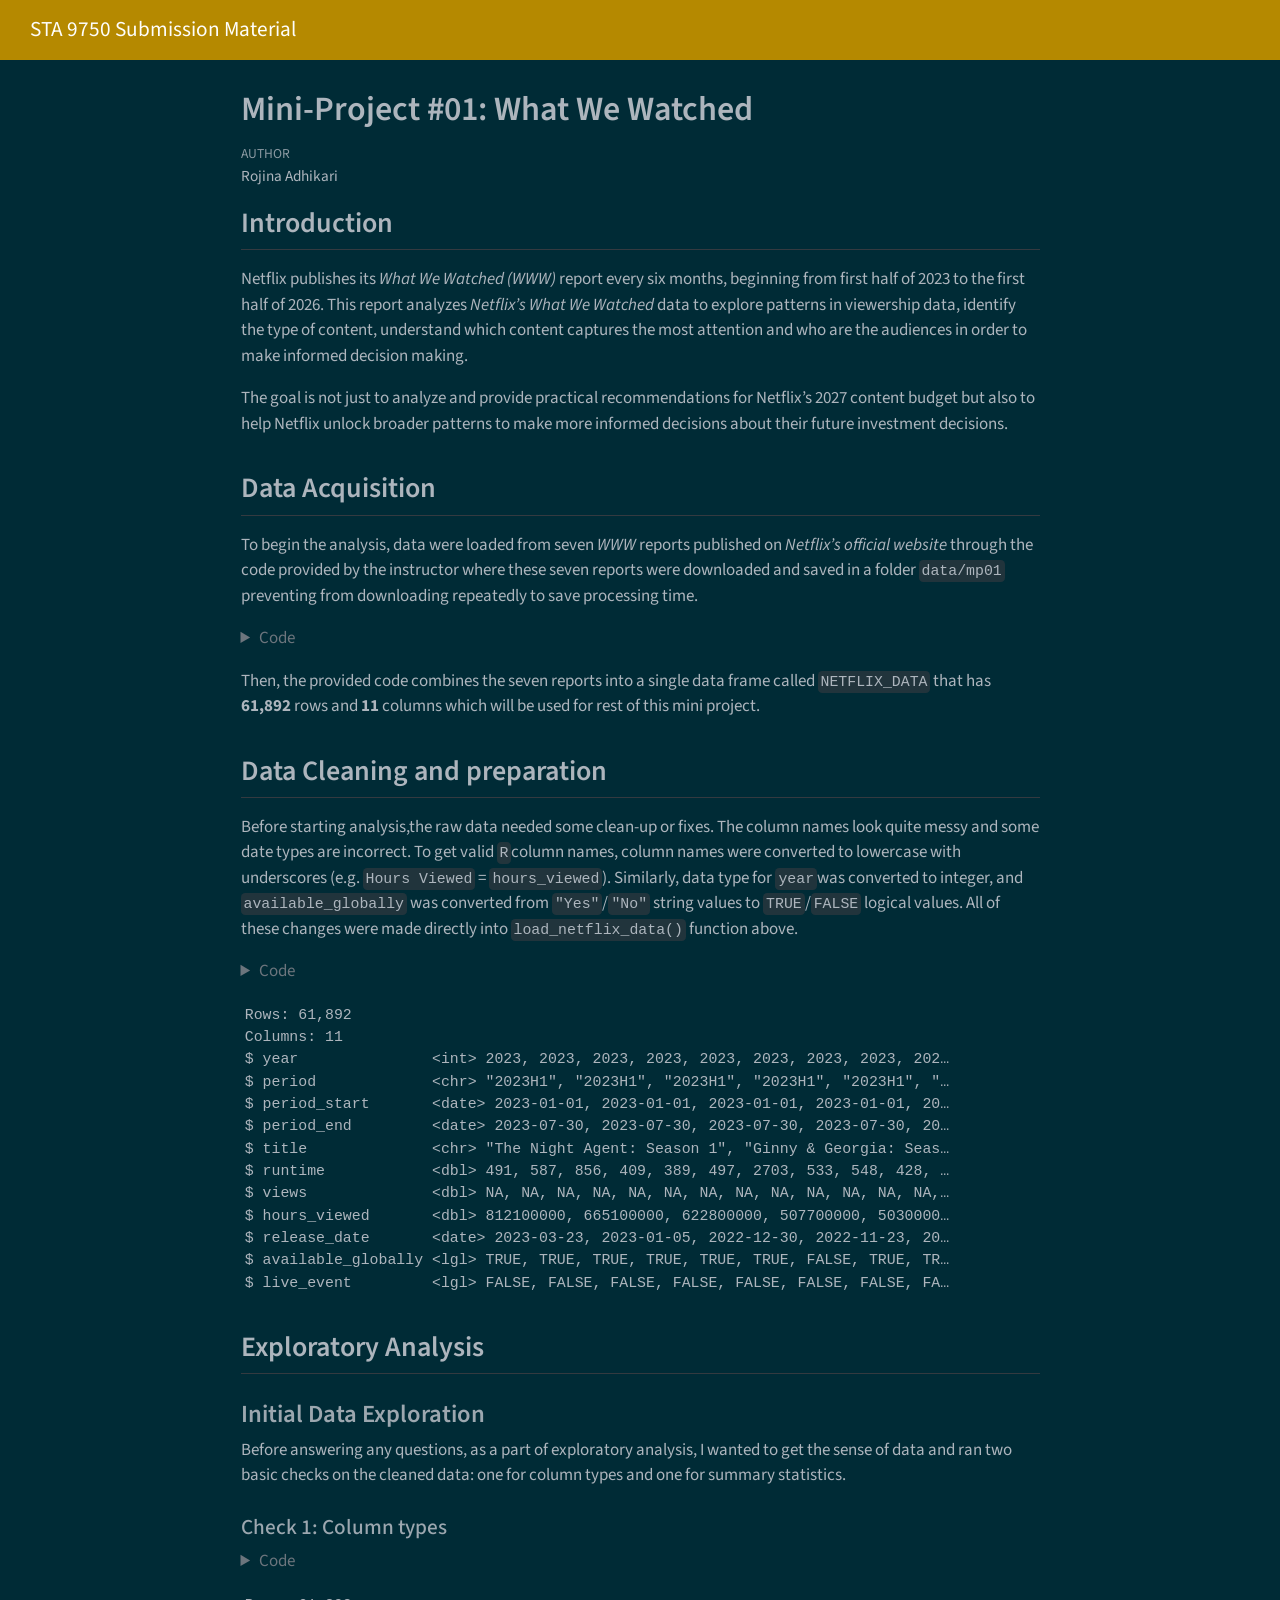
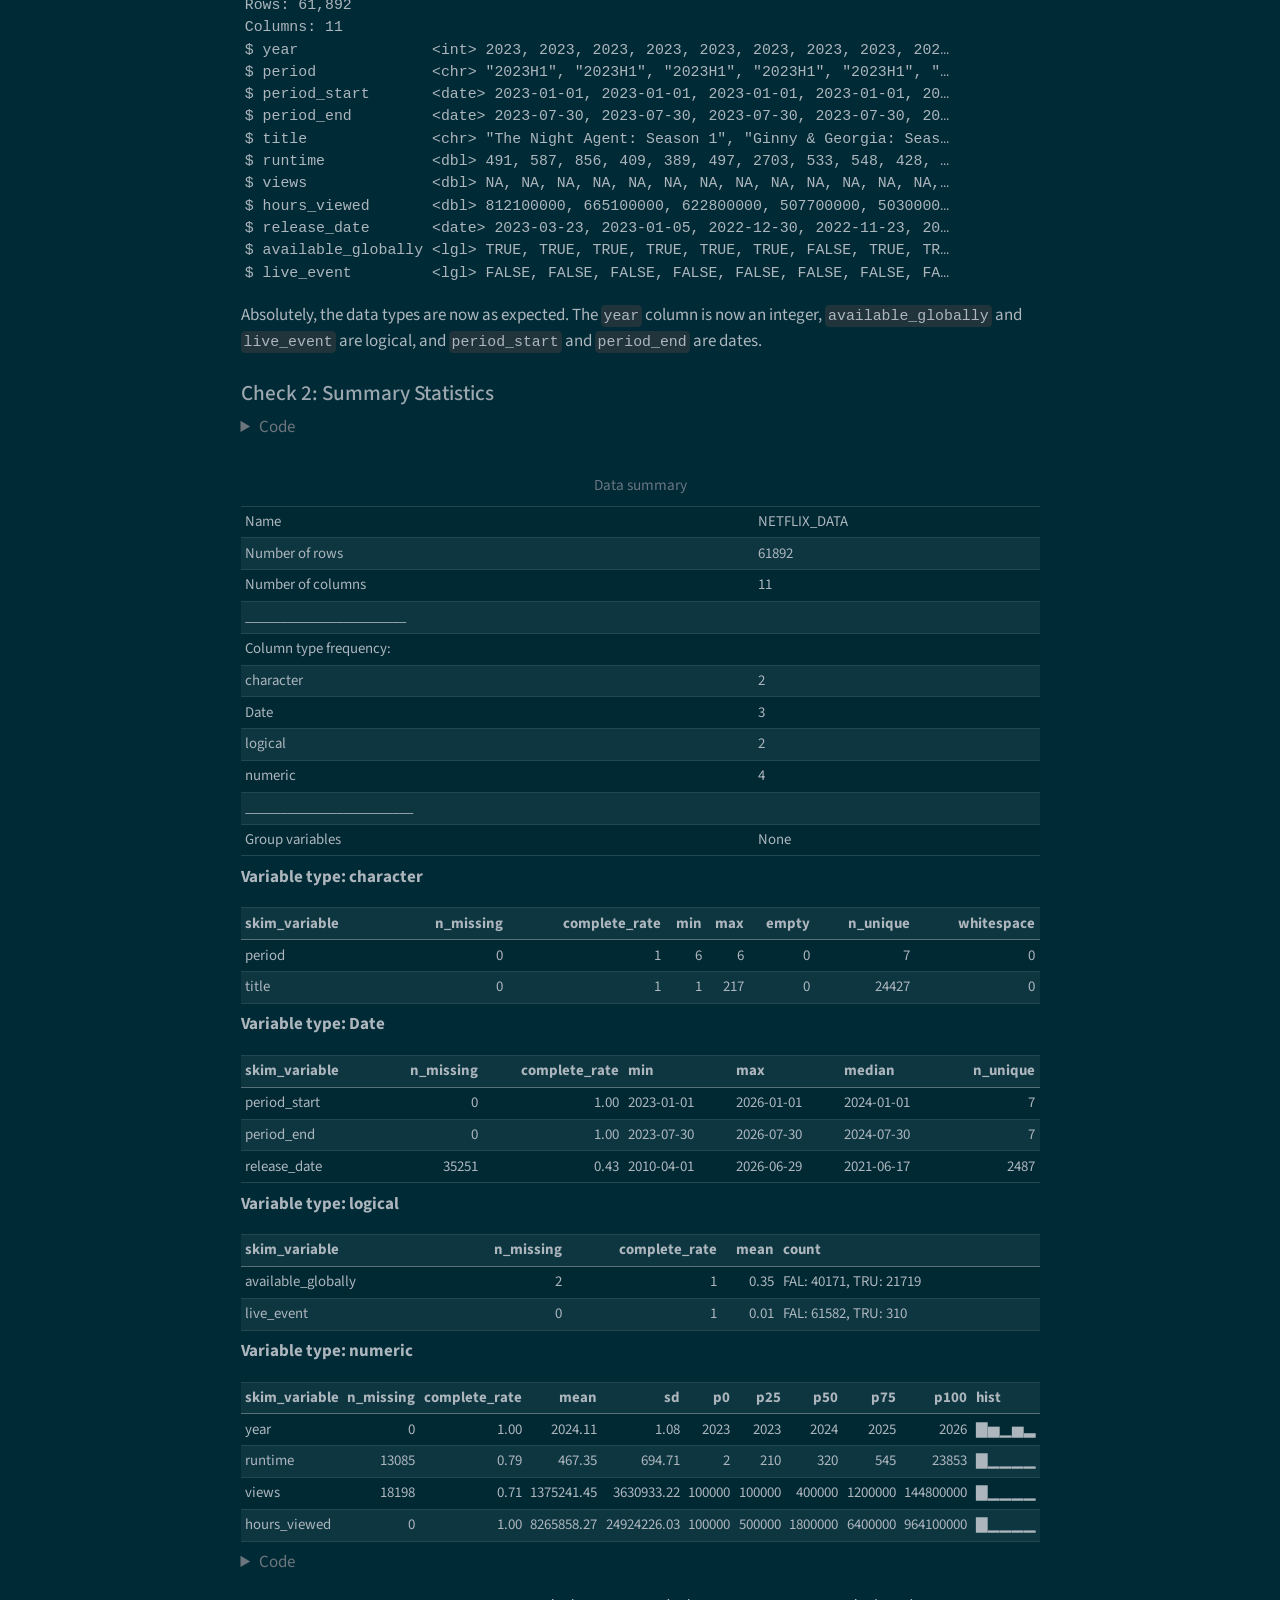
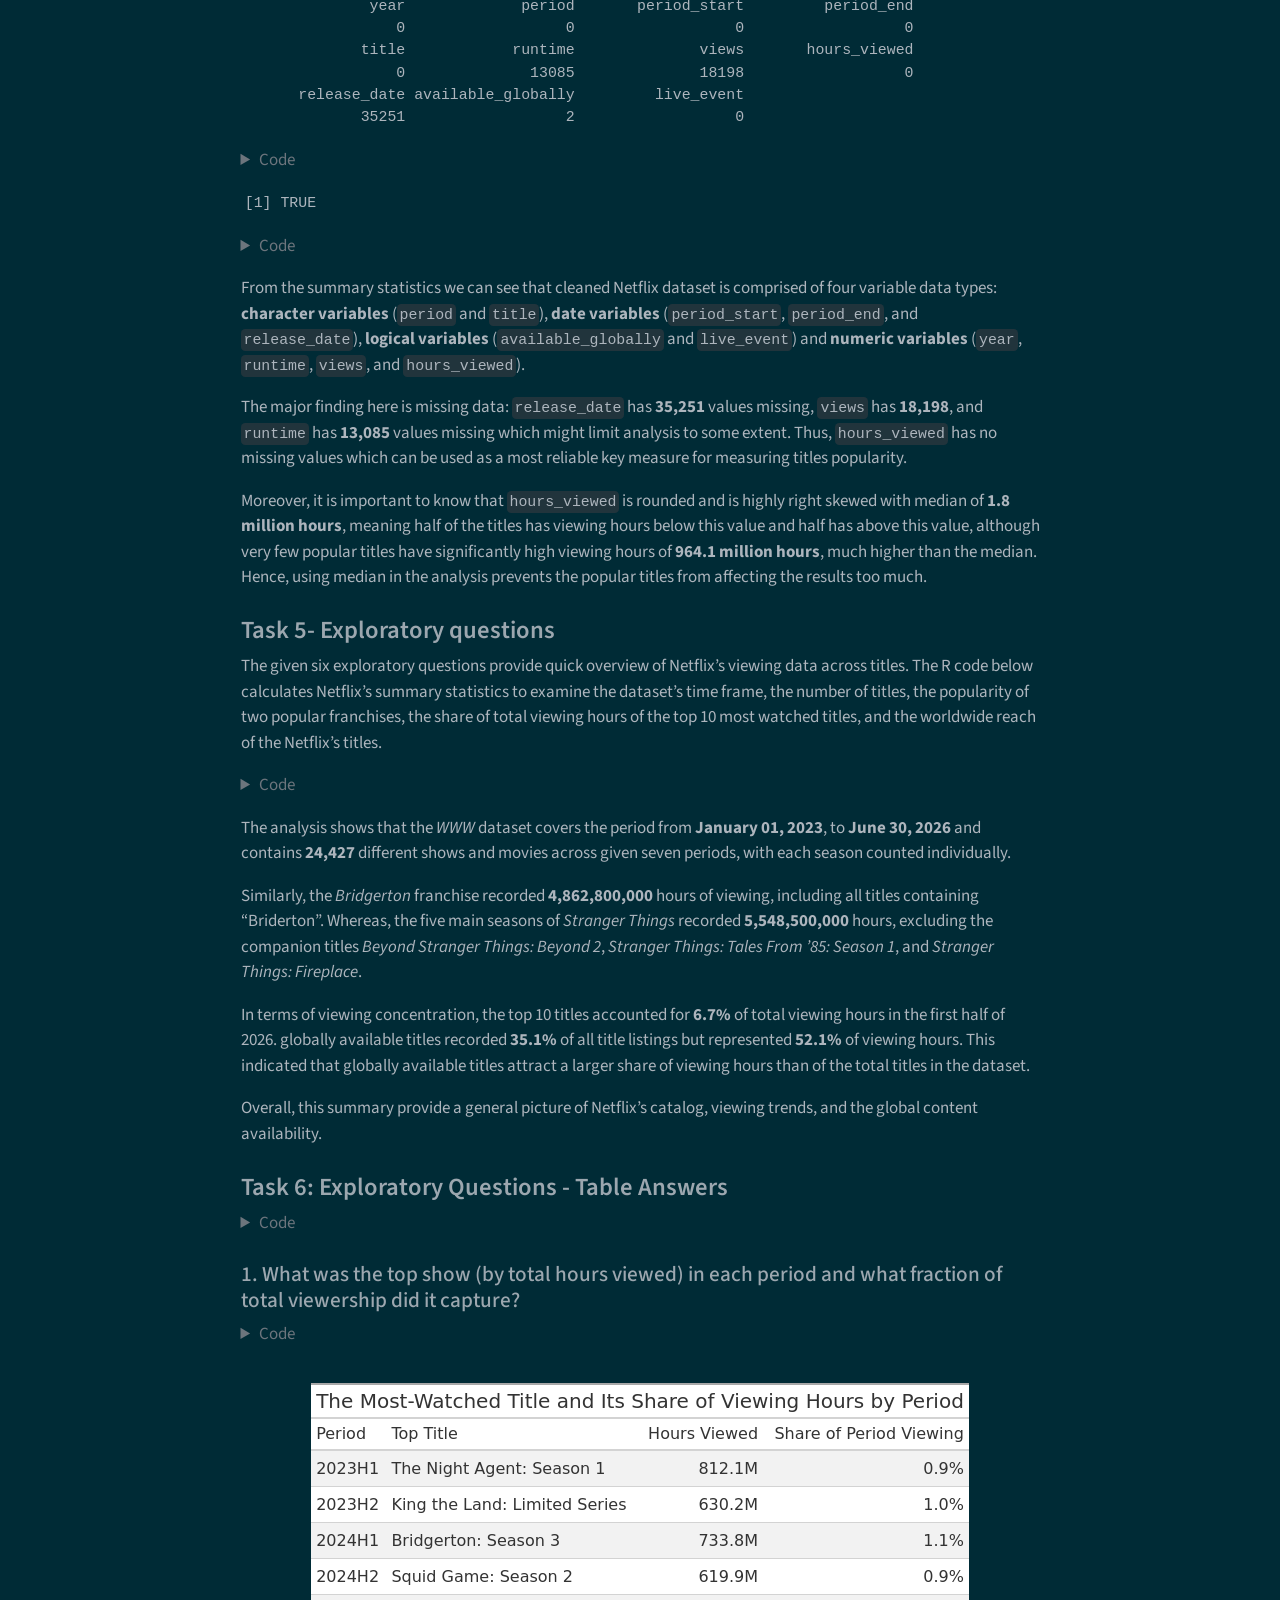
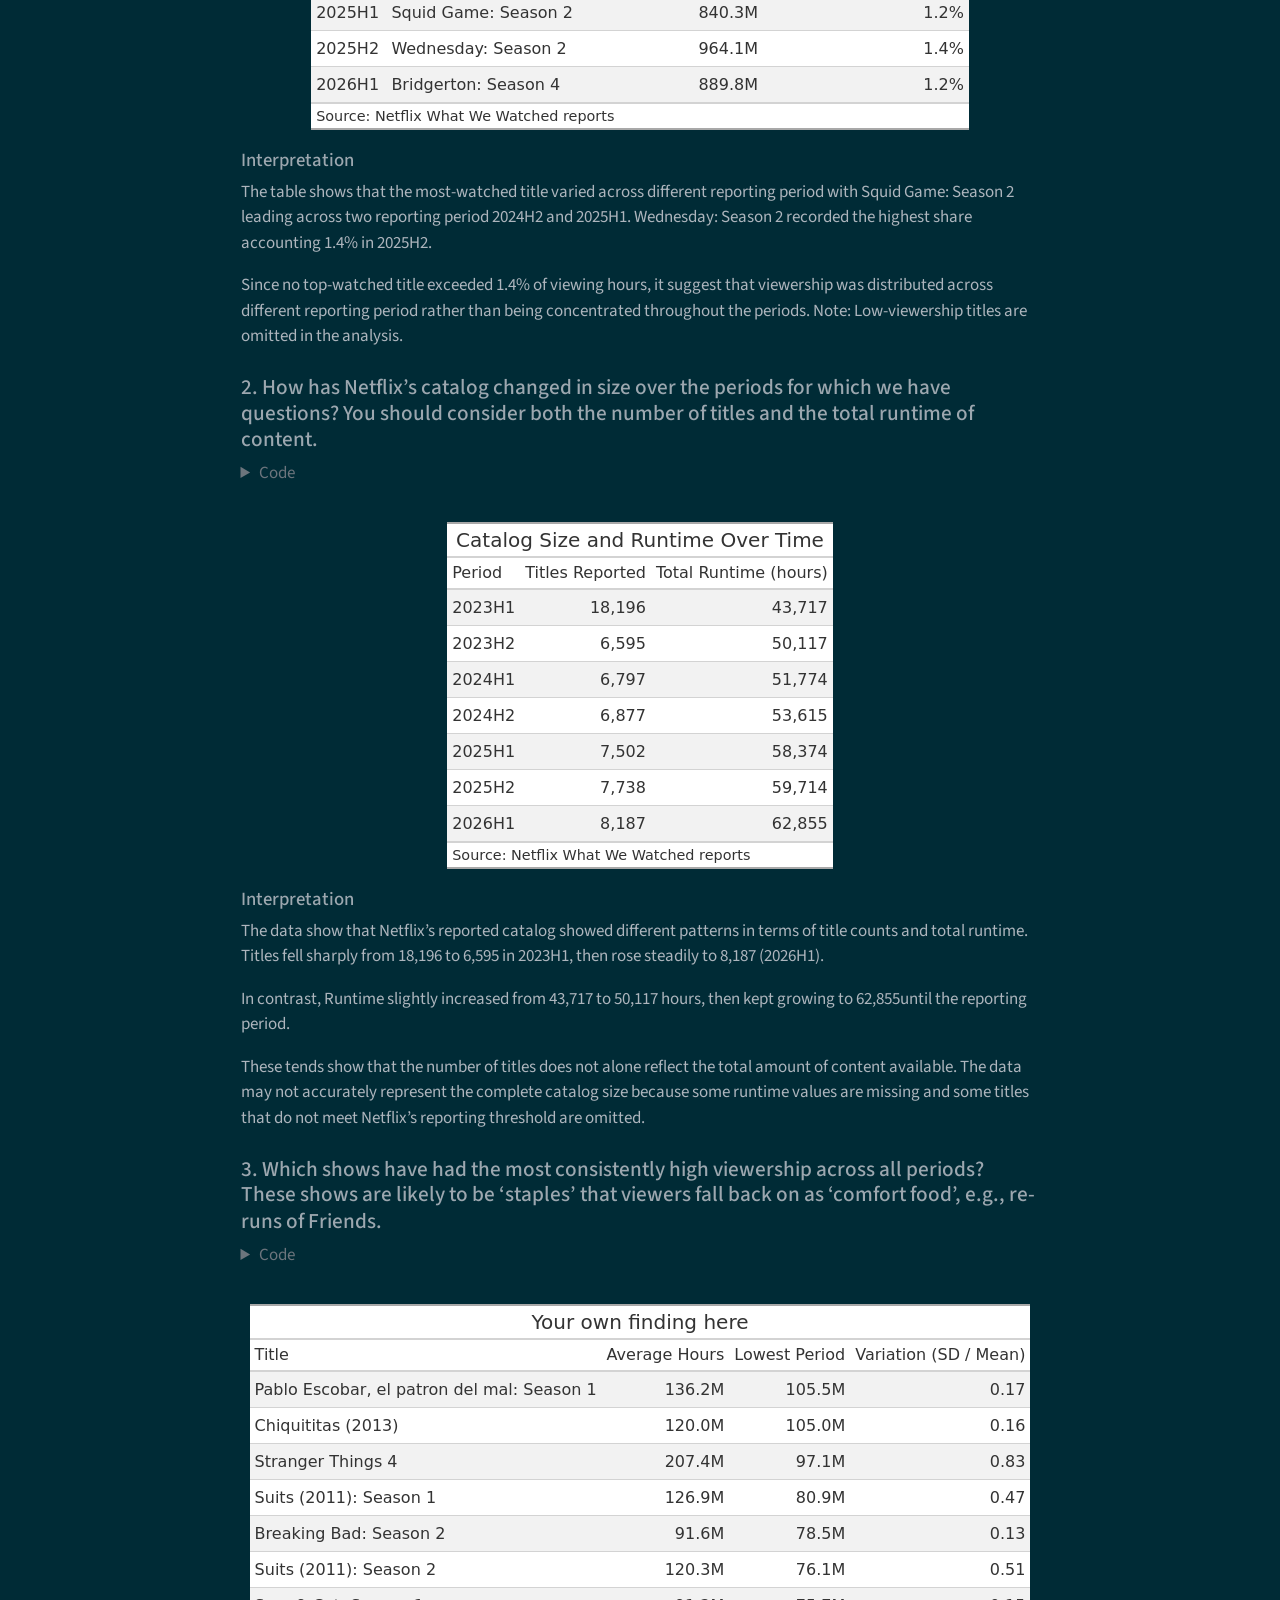
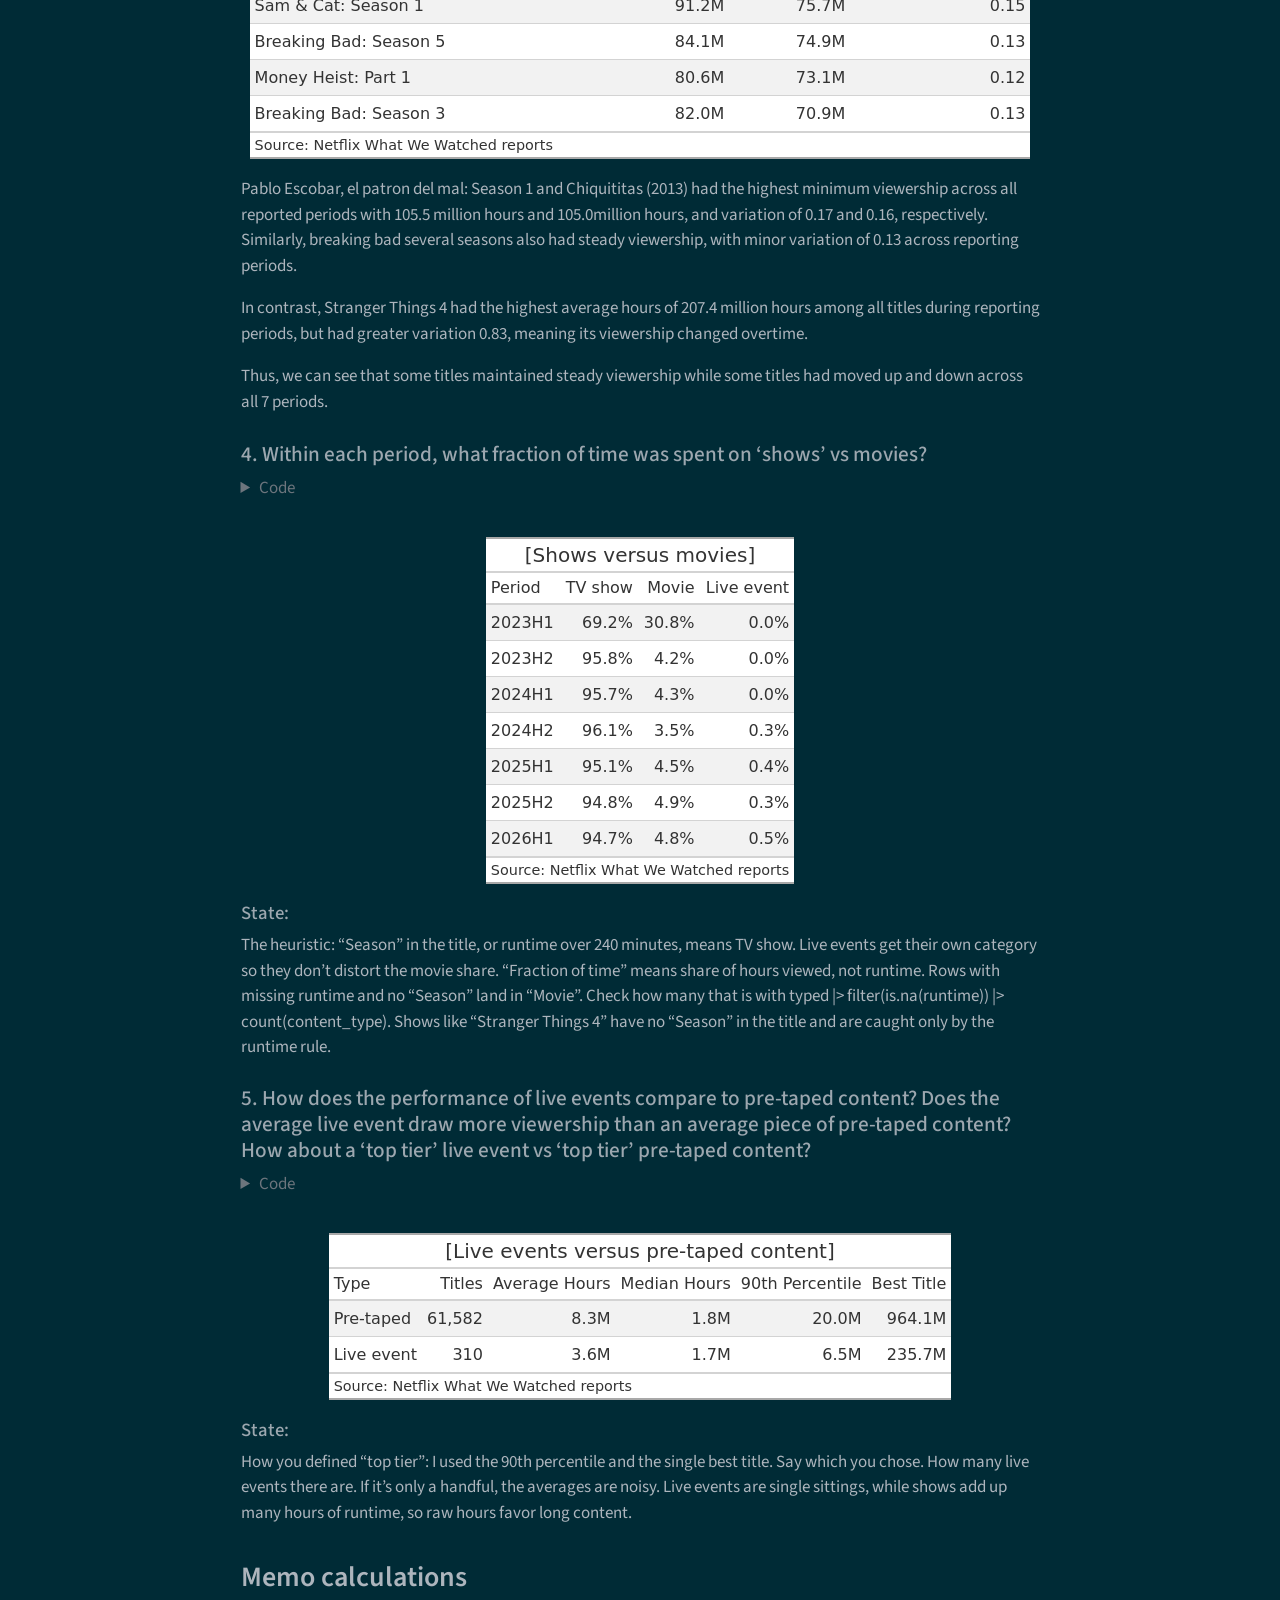
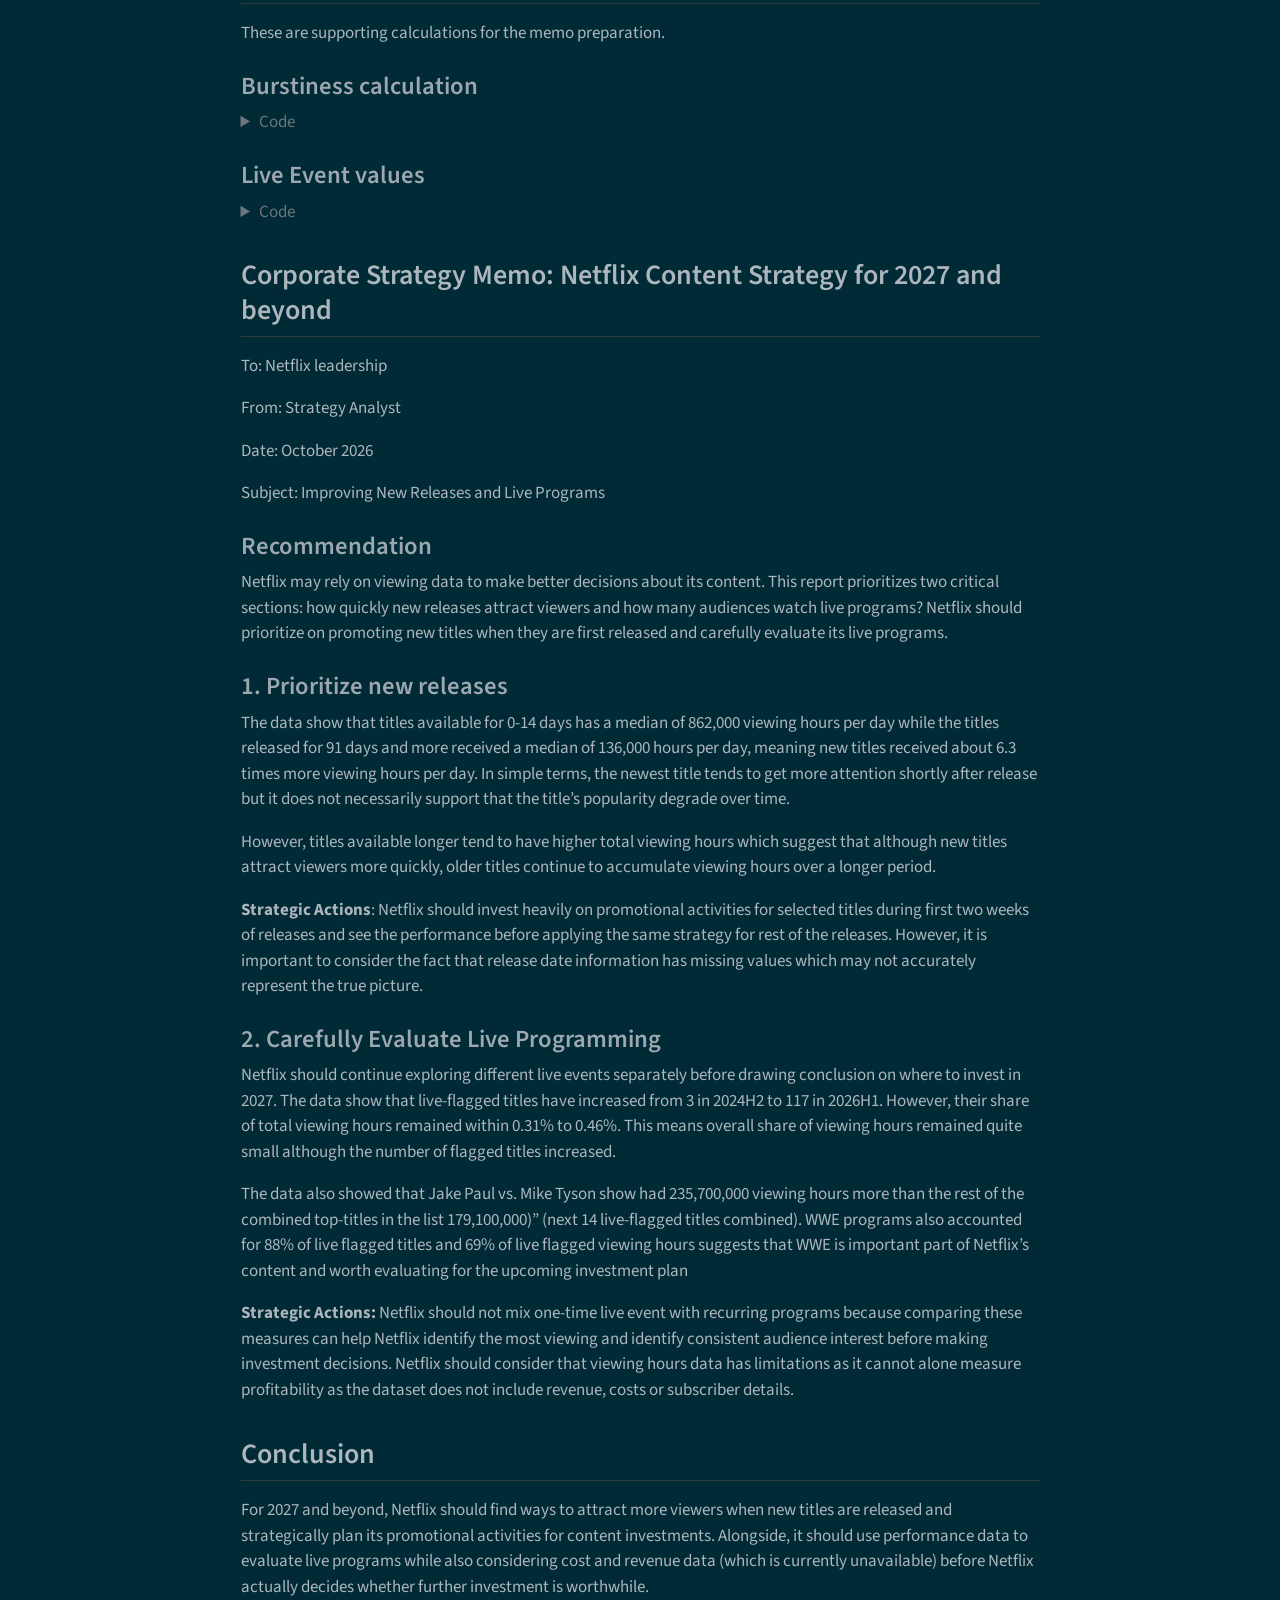
==== commit df79c047: "task6-Question3 : code chunk update, interpretation added with inline code" ====
--- a/docs/mp01.html
+++ b/docs/mp01.html
@@ -717,23 +717,23 @@
 <span id="cb14-23"><a href="#cb14-23" aria-hidden="true" tabindex="-1"></a>  <span class="fu">tab_source_note</span>(<span class="st">"Source: Netflix What We Watched reports"</span>)</span></code></pre></div><button title="Copy to Clipboard" class="code-copy-button"><i class="bi"></i></button></div>
 </details>
 <div class="cell-output-display">
-<div id="gjybfsnift" style="padding-left:0px;padding-right:0px;padding-top:10px;padding-bottom:10px;overflow-x:auto;overflow-y:auto;width:auto;height:auto;">
-<style>#gjybfsnift table {
+<div id="fezwtoivpa" style="padding-left:0px;padding-right:0px;padding-top:10px;padding-bottom:10px;overflow-x:auto;overflow-y:auto;width:auto;height:auto;">
+<style>#fezwtoivpa table {
   font-family: system-ui, 'Segoe UI', Roboto, Helvetica, Arial, sans-serif, 'Apple Color Emoji', 'Segoe UI Emoji', 'Segoe UI Symbol', 'Noto Color Emoji';
   -webkit-font-smoothing: antialiased;
   -moz-osx-font-smoothing: grayscale;
 }
 
-#gjybfsnift thead, #gjybfsnift tbody, #gjybfsnift tfoot, #gjybfsnift tr, #gjybfsnift td, #gjybfsnift th {
+#fezwtoivpa thead, #fezwtoivpa tbody, #fezwtoivpa tfoot, #fezwtoivpa tr, #fezwtoivpa td, #fezwtoivpa th {
   border-style: none;
 }
 
-#gjybfsnift p {
+#fezwtoivpa p {
   margin: 0;
   padding: 0;
 }
 
-#gjybfsnift .gt_table {
+#fezwtoivpa .gt_table {
   display: table;
   border-collapse: collapse;
   line-height: normal;
@@ -759,12 +759,12 @@
   border-left-color: #D3D3D3;
 }
 
-#gjybfsnift .gt_caption {
+#fezwtoivpa .gt_caption {
   padding-top: 4px;
   padding-bottom: 4px;
 }
 
-#gjybfsnift .gt_title {
+#fezwtoivpa .gt_title {
   color: #333333;
   font-size: 125%;
   font-weight: initial;
@@ -776,7 +776,7 @@
   border-bottom-width: 0;
 }
 
-#gjybfsnift .gt_subtitle {
+#fezwtoivpa .gt_subtitle {
   color: #333333;
   font-size: 85%;
   font-weight: initial;
@@ -788,7 +788,7 @@
   border-top-width: 0;
 }
 
-#gjybfsnift .gt_heading {
+#fezwtoivpa .gt_heading {
   background-color: #FFFFFF;
   text-align: center;
   border-bottom-color: #FFFFFF;
@@ -800,13 +800,13 @@
   border-right-color: #D3D3D3;
 }
 
-#gjybfsnift .gt_bottom_border {
+#fezwtoivpa .gt_bottom_border {
   border-bottom-style: solid;
   border-bottom-width: 2px;
   border-bottom-color: #D3D3D3;
 }
 
-#gjybfsnift .gt_col_headings {
+#fezwtoivpa .gt_col_headings {
   border-top-style: solid;
   border-top-width: 2px;
   border-top-color: #D3D3D3;
@@ -821,7 +821,7 @@
   border-right-color: #D3D3D3;
 }
 
-#gjybfsnift .gt_col_heading {
+#fezwtoivpa .gt_col_heading {
   color: #333333;
   background-color: #FFFFFF;
   font-size: 100%;
@@ -841,7 +841,7 @@
   overflow-x: hidden;
 }
 
-#gjybfsnift .gt_column_spanner_outer {
+#fezwtoivpa .gt_column_spanner_outer {
   color: #333333;
   background-color: #FFFFFF;
   font-size: 100%;
@@ -853,15 +853,15 @@
   padding-right: 4px;
 }
 
-#gjybfsnift .gt_column_spanner_outer:first-child {
+#fezwtoivpa .gt_column_spanner_outer:first-child {
   padding-left: 0;
 }
 
-#gjybfsnift .gt_column_spanner_outer:last-child {
+#fezwtoivpa .gt_column_spanner_outer:last-child {
   padding-right: 0;
 }
 
-#gjybfsnift .gt_column_spanner {
+#fezwtoivpa .gt_column_spanner {
   border-bottom-style: solid;
   border-bottom-width: 2px;
   border-bottom-color: #D3D3D3;
@@ -873,11 +873,11 @@
   width: 100%;
 }
 
-#gjybfsnift .gt_spanner_row {
+#fezwtoivpa .gt_spanner_row {
   border-bottom-style: hidden;
 }
 
-#gjybfsnift .gt_group_heading {
+#fezwtoivpa .gt_group_heading {
   padding-top: 8px;
   padding-bottom: 8px;
   padding-left: 5px;
@@ -903,7 +903,7 @@
   text-align: left;
 }
 
-#gjybfsnift .gt_empty_group_heading {
+#fezwtoivpa .gt_empty_group_heading {
   padding: 0.5px;
   color: #333333;
   background-color: #FFFFFF;
@@ -918,15 +918,15 @@
   vertical-align: middle;
 }
 
-#gjybfsnift .gt_from_md > :first-child {
+#fezwtoivpa .gt_from_md > :first-child {
   margin-top: 0;
 }
 
-#gjybfsnift .gt_from_md > :last-child {
+#fezwtoivpa .gt_from_md > :last-child {
   margin-bottom: 0;
 }
 
-#gjybfsnift .gt_row {
+#fezwtoivpa .gt_row {
   padding-top: 8px;
   padding-bottom: 8px;
   padding-left: 5px;
@@ -945,7 +945,7 @@
   overflow-x: hidden;
 }
 
-#gjybfsnift .gt_stub {
+#fezwtoivpa .gt_stub {
   color: #333333;
   background-color: #FFFFFF;
   font-size: 100%;
@@ -958,7 +958,7 @@
   padding-right: 5px;
 }
 
-#gjybfsnift .gt_stub_row_group {
+#fezwtoivpa .gt_stub_row_group {
   color: #333333;
   background-color: #FFFFFF;
   font-size: 100%;
@@ -972,15 +972,15 @@
   vertical-align: top;
 }
 
-#gjybfsnift .gt_row_group_first td {
+#fezwtoivpa .gt_row_group_first td {
   border-top-width: 2px;
 }
 
-#gjybfsnift .gt_row_group_first th {
+#fezwtoivpa .gt_row_group_first th {
   border-top-width: 2px;
 }
 
-#gjybfsnift .gt_summary_row {
+#fezwtoivpa .gt_summary_row {
   color: #333333;
   background-color: #FFFFFF;
   text-transform: inherit;
@@ -990,16 +990,16 @@
   padding-right: 5px;
 }
 
-#gjybfsnift .gt_first_summary_row {
+#fezwtoivpa .gt_first_summary_row {
   border-top-style: solid;
   border-top-color: #D3D3D3;
 }
 
-#gjybfsnift .gt_first_summary_row.thick {
+#fezwtoivpa .gt_first_summary_row.thick {
   border-top-width: 2px;
 }
 
-#gjybfsnift .gt_last_summary_row {
+#fezwtoivpa .gt_last_summary_row {
   padding-top: 8px;
   padding-bottom: 8px;
   padding-left: 5px;
@@ -1009,7 +1009,7 @@
   border-bottom-color: #D3D3D3;
 }
 
-#gjybfsnift .gt_grand_summary_row {
+#fezwtoivpa .gt_grand_summary_row {
   color: #333333;
   background-color: #FFFFFF;
   text-transform: inherit;
@@ -1019,7 +1019,7 @@
   padding-right: 5px;
 }
 
-#gjybfsnift .gt_first_grand_summary_row {
+#fezwtoivpa .gt_first_grand_summary_row {
   padding-top: 8px;
   padding-bottom: 8px;
   padding-left: 5px;
@@ -1029,7 +1029,7 @@
   border-top-color: #D3D3D3;
 }
 
-#gjybfsnift .gt_last_grand_summary_row_top {
+#fezwtoivpa .gt_last_grand_summary_row_top {
   padding-top: 8px;
   padding-bottom: 8px;
   padding-left: 5px;
@@ -1039,11 +1039,11 @@
   border-bottom-color: #D3D3D3;
 }
 
-#gjybfsnift .gt_striped {
+#fezwtoivpa .gt_striped {
   background-color: rgba(128, 128, 128, 0.05);
 }
 
-#gjybfsnift .gt_table_body {
+#fezwtoivpa .gt_table_body {
   border-top-style: solid;
   border-top-width: 2px;
   border-top-color: #D3D3D3;
@@ -1052,7 +1052,7 @@
   border-bottom-color: #D3D3D3;
 }
 
-#gjybfsnift .gt_footnotes {
+#fezwtoivpa .gt_footnotes {
   color: #333333;
   background-color: #FFFFFF;
   border-bottom-style: none;
@@ -1066,7 +1066,7 @@
   border-right-color: #D3D3D3;
 }
 
-#gjybfsnift .gt_footnote {
+#fezwtoivpa .gt_footnote {
   margin: 0px;
   font-size: 90%;
   padding-top: 4px;
@@ -1075,7 +1075,7 @@
   padding-right: 5px;
 }
 
-#gjybfsnift .gt_sourcenotes {
+#fezwtoivpa .gt_sourcenotes {
   color: #333333;
   background-color: #FFFFFF;
   border-bottom-style: none;
@@ -1089,7 +1089,7 @@
   border-right-color: #D3D3D3;
 }
 
-#gjybfsnift .gt_sourcenote {
+#fezwtoivpa .gt_sourcenote {
   font-size: 90%;
   padding-top: 4px;
   padding-bottom: 4px;
@@ -1097,72 +1097,72 @@
   padding-right: 5px;
 }
 
-#gjybfsnift .gt_left {
+#fezwtoivpa .gt_left {
   text-align: left;
 }
 
-#gjybfsnift .gt_center {
+#fezwtoivpa .gt_center {
   text-align: center;
 }
 
-#gjybfsnift .gt_right {
+#fezwtoivpa .gt_right {
   text-align: right;
   font-variant-numeric: tabular-nums;
 }
 
-#gjybfsnift .gt_font_normal {
+#fezwtoivpa .gt_font_normal {
   font-weight: normal;
 }
 
-#gjybfsnift .gt_font_bold {
+#fezwtoivpa .gt_font_bold {
   font-weight: bold;
 }
 
-#gjybfsnift .gt_font_italic {
+#fezwtoivpa .gt_font_italic {
   font-style: italic;
 }
 
-#gjybfsnift .gt_super {
+#fezwtoivpa .gt_super {
   font-size: 65%;
 }
 
-#gjybfsnift .gt_footnote_marks {
+#fezwtoivpa .gt_footnote_marks {
   font-size: 75%;
   vertical-align: 0.4em;
   position: initial;
 }
 
-#gjybfsnift .gt_asterisk {
+#fezwtoivpa .gt_asterisk {
   font-size: 100%;
   vertical-align: 0;
 }
 
-#gjybfsnift .gt_indent_1 {
+#fezwtoivpa .gt_indent_1 {
   text-indent: 5px;
 }
 
-#gjybfsnift .gt_indent_2 {
+#fezwtoivpa .gt_indent_2 {
   text-indent: 10px;
 }
 
-#gjybfsnift .gt_indent_3 {
+#fezwtoivpa .gt_indent_3 {
   text-indent: 15px;
 }
 
-#gjybfsnift .gt_indent_4 {
+#fezwtoivpa .gt_indent_4 {
   text-indent: 20px;
 }
 
-#gjybfsnift .gt_indent_5 {
+#fezwtoivpa .gt_indent_5 {
   text-indent: 25px;
 }
 
-#gjybfsnift .katex-display {
+#fezwtoivpa .katex-display {
   display: inline-flex !important;
   margin-bottom: 0.75em !important;
 }
 
-#gjybfsnift div.Reactable > div.rt-table > div.rt-thead > div.rt-tr.rt-tr-group-header > div.rt-th-group:after {
+#fezwtoivpa div.Reactable > div.rt-table > div.rt-thead > div.rt-tr.rt-tr-group-header > div.rt-th-group:after {
   height: 0px !important;
 }
 </style>
@@ -1235,7 +1235,8 @@
 </div>
 <section id="interpretation" class="level5">
 <h5 class="anchored" data-anchor-id="interpretation">Interpretation</h5>
-<p>The table shows that the most-watched title varied across different reporting period with Squid Game: Season 2 leading across two reporting period 2024H2 and 2025H1. Wednesday: Season 2 recorded the highest share accounting 1.4% in 2025H2. Since no top-watched title exceeded 1.4% of viewing hours, it suggest that viewership was distributed across different reporting period rather than being concentrated throughout the periods. Note: Low-viewership titles are omitted in the analysis.</p>
+<p>The table shows that the most-watched title varied across different reporting period with Squid Game: Season 2 leading across two reporting period 2024H2 and 2025H1. Wednesday: Season 2 recorded the highest share accounting 1.4% in 2025H2.</p>
+<p>Since no top-watched title exceeded 1.4% of viewing hours, it suggest that viewership was distributed across different reporting period rather than being concentrated throughout the periods. Note: Low-viewership titles are omitted in the analysis.</p>
 </section>
 </section>
 <section id="how-has-netflixs-catalog-changed-in-size-over-the-periods-for-which-we-have-questions-you-should-consider-both-the-number-of-titles-and-the-total-runtime-of-content." class="level4">
@@ -1265,23 +1266,23 @@
 <span id="cb15-20"><a href="#cb15-20" aria-hidden="true" tabindex="-1"></a>  <span class="fu">tab_source_note</span>(<span class="st">"Source: Netflix What We Watched reports"</span>)</span></code></pre></div><button title="Copy to Clipboard" class="code-copy-button"><i class="bi"></i></button></div>
 </details>
 <div class="cell-output-display">
-<div id="lgdkiwllba" style="padding-left:0px;padding-right:0px;padding-top:10px;padding-bottom:10px;overflow-x:auto;overflow-y:auto;width:auto;height:auto;">
-<style>#lgdkiwllba table {
+<div id="wwfgqhhxun" style="padding-left:0px;padding-right:0px;padding-top:10px;padding-bottom:10px;overflow-x:auto;overflow-y:auto;width:auto;height:auto;">
+<style>#wwfgqhhxun table {
   font-family: system-ui, 'Segoe UI', Roboto, Helvetica, Arial, sans-serif, 'Apple Color Emoji', 'Segoe UI Emoji', 'Segoe UI Symbol', 'Noto Color Emoji';
   -webkit-font-smoothing: antialiased;
   -moz-osx-font-smoothing: grayscale;
 }
 
-#lgdkiwllba thead, #lgdkiwllba tbody, #lgdkiwllba tfoot, #lgdkiwllba tr, #lgdkiwllba td, #lgdkiwllba th {
+#wwfgqhhxun thead, #wwfgqhhxun tbody, #wwfgqhhxun tfoot, #wwfgqhhxun tr, #wwfgqhhxun td, #wwfgqhhxun th {
   border-style: none;
 }
 
-#lgdkiwllba p {
+#wwfgqhhxun p {
   margin: 0;
   padding: 0;
 }
 
-#lgdkiwllba .gt_table {
+#wwfgqhhxun .gt_table {
   display: table;
   border-collapse: collapse;
   line-height: normal;
@@ -1307,12 +1308,12 @@
   border-left-color: #D3D3D3;
 }
 
-#lgdkiwllba .gt_caption {
+#wwfgqhhxun .gt_caption {
   padding-top: 4px;
   padding-bottom: 4px;
 }
 
-#lgdkiwllba .gt_title {
+#wwfgqhhxun .gt_title {
   color: #333333;
   font-size: 125%;
   font-weight: initial;
@@ -1324,7 +1325,7 @@
   border-bottom-width: 0;
 }
 
-#lgdkiwllba .gt_subtitle {
+#wwfgqhhxun .gt_subtitle {
   color: #333333;
   font-size: 85%;
   font-weight: initial;
@@ -1336,7 +1337,7 @@
   border-top-width: 0;
 }
 
-#lgdkiwllba .gt_heading {
+#wwfgqhhxun .gt_heading {
   background-color: #FFFFFF;
   text-align: center;
   border-bottom-color: #FFFFFF;
@@ -1348,13 +1349,13 @@
   border-right-color: #D3D3D3;
 }
 
-#lgdkiwllba .gt_bottom_border {
+#wwfgqhhxun .gt_bottom_border {
   border-bottom-style: solid;
   border-bottom-width: 2px;
   border-bottom-color: #D3D3D3;
 }
 
-#lgdkiwllba .gt_col_headings {
+#wwfgqhhxun .gt_col_headings {
   border-top-style: solid;
   border-top-width: 2px;
   border-top-color: #D3D3D3;
@@ -1369,7 +1370,7 @@
   border-right-color: #D3D3D3;
 }
 
-#lgdkiwllba .gt_col_heading {
+#wwfgqhhxun .gt_col_heading {
   color: #333333;
   background-color: #FFFFFF;
   font-size: 100%;
@@ -1389,7 +1390,7 @@
   overflow-x: hidden;
 }
 
-#lgdkiwllba .gt_column_spanner_outer {
+#wwfgqhhxun .gt_column_spanner_outer {
   color: #333333;
   background-color: #FFFFFF;
   font-size: 100%;
@@ -1401,15 +1402,15 @@
   padding-right: 4px;
 }
 
-#lgdkiwllba .gt_column_spanner_outer:first-child {
+#wwfgqhhxun .gt_column_spanner_outer:first-child {
   padding-left: 0;
 }
 
-#lgdkiwllba .gt_column_spanner_outer:last-child {
+#wwfgqhhxun .gt_column_spanner_outer:last-child {
   padding-right: 0;
 }
 
-#lgdkiwllba .gt_column_spanner {
+#wwfgqhhxun .gt_column_spanner {
   border-bottom-style: solid;
   border-bottom-width: 2px;
   border-bottom-color: #D3D3D3;
@@ -1421,11 +1422,11 @@
   width: 100%;
 }
 
-#lgdkiwllba .gt_spanner_row {
+#wwfgqhhxun .gt_spanner_row {
   border-bottom-style: hidden;
 }
 
-#lgdkiwllba .gt_group_heading {
+#wwfgqhhxun .gt_group_heading {
   padding-top: 8px;
   padding-bottom: 8px;
   padding-left: 5px;
@@ -1451,7 +1452,7 @@
   text-align: left;
 }
 
-#lgdkiwllba .gt_empty_group_heading {
+#wwfgqhhxun .gt_empty_group_heading {
   padding: 0.5px;
   color: #333333;
   background-color: #FFFFFF;
@@ -1466,15 +1467,15 @@
   vertical-align: middle;
 }
 
-#lgdkiwllba .gt_from_md > :first-child {
+#wwfgqhhxun .gt_from_md > :first-child {
   margin-top: 0;
 }
 
-#lgdkiwllba .gt_from_md > :last-child {
+#wwfgqhhxun .gt_from_md > :last-child {
   margin-bottom: 0;
 }
 
-#lgdkiwllba .gt_row {
+#wwfgqhhxun .gt_row {
   padding-top: 8px;
   padding-bottom: 8px;
   padding-left: 5px;
@@ -1493,7 +1494,7 @@
   overflow-x: hidden;
 }
 
-#lgdkiwllba .gt_stub {
+#wwfgqhhxun .gt_stub {
   color: #333333;
   background-color: #FFFFFF;
   font-size: 100%;
@@ -1506,7 +1507,7 @@
   padding-right: 5px;
 }
 
-#lgdkiwllba .gt_stub_row_group {
+#wwfgqhhxun .gt_stub_row_group {
   color: #333333;
   background-color: #FFFFFF;
   font-size: 100%;
@@ -1520,15 +1521,15 @@
   vertical-align: top;
 }
 
-#lgdkiwllba .gt_row_group_first td {
+#wwfgqhhxun .gt_row_group_first td {
   border-top-width: 2px;
 }
 
-#lgdkiwllba .gt_row_group_first th {
+#wwfgqhhxun .gt_row_group_first th {
   border-top-width: 2px;
 }
 
-#lgdkiwllba .gt_summary_row {
+#wwfgqhhxun .gt_summary_row {
   color: #333333;
   background-color: #FFFFFF;
   text-transform: inherit;
@@ -1538,16 +1539,16 @@
   padding-right: 5px;
 }
 
-#lgdkiwllba .gt_first_summary_row {
+#wwfgqhhxun .gt_first_summary_row {
   border-top-style: solid;
   border-top-color: #D3D3D3;
 }
 
-#lgdkiwllba .gt_first_summary_row.thick {
+#wwfgqhhxun .gt_first_summary_row.thick {
   border-top-width: 2px;
 }
 
-#lgdkiwllba .gt_last_summary_row {
+#wwfgqhhxun .gt_last_summary_row {
   padding-top: 8px;
   padding-bottom: 8px;
   padding-left: 5px;
@@ -1557,7 +1558,7 @@
   border-bottom-color: #D3D3D3;
 }
 
-#lgdkiwllba .gt_grand_summary_row {
+#wwfgqhhxun .gt_grand_summary_row {
   color: #333333;
   background-color: #FFFFFF;
   text-transform: inherit;
@@ -1567,7 +1568,7 @@
   padding-right: 5px;
 }
 
-#lgdkiwllba .gt_first_grand_summary_row {
+#wwfgqhhxun .gt_first_grand_summary_row {
   padding-top: 8px;
   padding-bottom: 8px;
   padding-left: 5px;
@@ -1577,7 +1578,7 @@
   border-top-color: #D3D3D3;
 }
 
-#lgdkiwllba .gt_last_grand_summary_row_top {
+#wwfgqhhxun .gt_last_grand_summary_row_top {
   padding-top: 8px;
   padding-bottom: 8px;
   padding-left: 5px;
@@ -1587,11 +1588,11 @@
   border-bottom-color: #D3D3D3;
 }
 
-#lgdkiwllba .gt_striped {
+#wwfgqhhxun .gt_striped {
   background-color: rgba(128, 128, 128, 0.05);
 }
 
-#lgdkiwllba .gt_table_body {
+#wwfgqhhxun .gt_table_body {
   border-top-style: solid;
   border-top-width: 2px;
   border-top-color: #D3D3D3;
@@ -1600,7 +1601,7 @@
   border-bottom-color: #D3D3D3;
 }
 
-#lgdkiwllba .gt_footnotes {
+#wwfgqhhxun .gt_footnotes {
   color: #333333;
   background-color: #FFFFFF;
   border-bottom-style: none;
@@ -1614,7 +1615,7 @@
   border-right-color: #D3D3D3;
 }
 
-#lgdkiwllba .gt_footnote {
+#wwfgqhhxun .gt_footnote {
   margin: 0px;
   font-size: 90%;
   padding-top: 4px;
@@ -1623,7 +1624,7 @@
   padding-right: 5px;
 }
 
-#lgdkiwllba .gt_sourcenotes {
+#wwfgqhhxun .gt_sourcenotes {
   color: #333333;
   background-color: #FFFFFF;
   border-bottom-style: none;
@@ -1637,7 +1638,7 @@
   border-right-color: #D3D3D3;
 }
 
-#lgdkiwllba .gt_sourcenote {
+#wwfgqhhxun .gt_sourcenote {
   font-size: 90%;
   padding-top: 4px;
   padding-bottom: 4px;
@@ -1645,72 +1646,72 @@
   padding-right: 5px;
 }
 
-#lgdkiwllba .gt_left {
+#wwfgqhhxun .gt_left {
   text-align: left;
 }
 
-#lgdkiwllba .gt_center {
+#wwfgqhhxun .gt_center {
   text-align: center;
 }
 
-#lgdkiwllba .gt_right {
+#wwfgqhhxun .gt_right {
   text-align: right;
   font-variant-numeric: tabular-nums;
 }
 
-#lgdkiwllba .gt_font_normal {
+#wwfgqhhxun .gt_font_normal {
   font-weight: normal;
 }
 
-#lgdkiwllba .gt_font_bold {
+#wwfgqhhxun .gt_font_bold {
   font-weight: bold;
 }
 
-#lgdkiwllba .gt_font_italic {
+#wwfgqhhxun .gt_font_italic {
   font-style: italic;
 }
 
-#lgdkiwllba .gt_super {
+#wwfgqhhxun .gt_super {
   font-size: 65%;
 }
 
-#lgdkiwllba .gt_footnote_marks {
+#wwfgqhhxun .gt_footnote_marks {
   font-size: 75%;
   vertical-align: 0.4em;
   position: initial;
 }
 
-#lgdkiwllba .gt_asterisk {
+#wwfgqhhxun .gt_asterisk {
   font-size: 100%;
   vertical-align: 0;
 }
 
-#lgdkiwllba .gt_indent_1 {
+#wwfgqhhxun .gt_indent_1 {
   text-indent: 5px;
 }
 
-#lgdkiwllba .gt_indent_2 {
+#wwfgqhhxun .gt_indent_2 {
   text-indent: 10px;
 }
 
-#lgdkiwllba .gt_indent_3 {
+#wwfgqhhxun .gt_indent_3 {
   text-indent: 15px;
 }
 
-#lgdkiwllba .gt_indent_4 {
+#wwfgqhhxun .gt_indent_4 {
   text-indent: 20px;
 }
 
-#lgdkiwllba .gt_indent_5 {
+#wwfgqhhxun .gt_indent_5 {
   text-indent: 25px;
 }
 
-#lgdkiwllba .katex-display {
+#wwfgqhhxun .katex-display {
   display: inline-flex !important;
   margin-bottom: 0.75em !important;
 }
 
-#lgdkiwllba div.Reactable > div.rt-table > div.rt-thead > div.rt-tr.rt-tr-group-header > div.rt-th-group:after {
+#wwfgqhhxun div.Reactable > div.rt-table > div.rt-thead > div.rt-tr.rt-tr-group-header > div.rt-th-group:after {
   height: 0px !important;
 }
 </style>
@@ -1775,11 +1776,10 @@
 </div>
 <section id="interpretation-1" class="level5">
 <h5 class="anchored" data-anchor-id="interpretation-1">Interpretation</h5>
-<p>The data show that Netflix’s reported catalog showed different patterns in terms of title counts and total runtime. Titles fell sharply from 18,196 to 6,595 in 2023H1, then rose steadily to 8,187 (2026H1). In contrast, Runtime slightly increased from 43,717 to 50,117 hours, then kept growing to 62,855until the reporting period. These tends show that the number of titles does not alone reflect the total amount of content available. The data may not accurately represent the complete catalog size because some runtime values are missing and some titles that do not meet Netflix’s reporting threshold are omitted.</p>
+<p>The data show that Netflix’s reported catalog showed different patterns in terms of title counts and total runtime. Titles fell sharply from 18,196 to 6,595 in 2023H1, then rose steadily to 8,187 (2026H1).</p>
+<p>In contrast, Runtime slightly increased from 43,717 to 50,117 hours, then kept growing to 62,855until the reporting period.</p>
+<p>These tends show that the number of titles does not alone reflect the total amount of content available. The data may not accurately represent the complete catalog size because some runtime values are missing and some titles that do not meet Netflix’s reporting threshold are omitted.</p>
 </section>
-</section>
-<section id="state-this-counts-titles-that-appear-in-the-reports-not-netflixs-full-library-because-titles-under-the-viewing-threshold-are-left-out.-runtime-is-missing-for-some-titles-and-is-excluded-from-the-sum." class="level4">
-<h4 class="anchored" data-anchor-id="state-this-counts-titles-that-appear-in-the-reports-not-netflixs-full-library-because-titles-under-the-viewing-threshold-are-left-out.-runtime-is-missing-for-some-titles-and-is-excluded-from-the-sum.">State: This counts titles that appear in the reports, not Netflix’s full library, because titles under the viewing threshold are left out. Runtime is missing for some titles and is excluded from the sum.</h4>
 </section>
 <section id="which-shows-have-had-the-most-consistently-high-viewership-across-all-periods-these-shows-are-likely-to-be-staples-that-viewers-fall-back-on-as-comfort-food-e.g.-re-runs-of-friends." class="level4">
 <h4 class="anchored" data-anchor-id="which-shows-have-had-the-most-consistently-high-viewership-across-all-periods-these-shows-are-likely-to-be-staples-that-viewers-fall-back-on-as-comfort-food-e.g.-re-runs-of-friends.">3. Which shows have had the most consistently high viewership across all periods? These shows are likely to be ‘staples’ that viewers fall back on as ‘comfort food’, e.g., re-runs of Friends.</h4>
@@ -1796,36 +1796,44 @@
 <span id="cb16-8"><a href="#cb16-8" aria-hidden="true" tabindex="-1"></a>            <span class="at">.by =</span> title) <span class="sc">|&gt;</span></span>
 <span id="cb16-9"><a href="#cb16-9" aria-hidden="true" tabindex="-1"></a>  <span class="fu">filter</span>(periods_present <span class="sc">==</span> n_periods) <span class="sc">|&gt;</span></span>
 <span id="cb16-10"><a href="#cb16-10" aria-hidden="true" tabindex="-1"></a>  <span class="fu">mutate</span>(<span class="at">cv =</span> sd_hours <span class="sc">/</span> avg_hours) <span class="sc">|&gt;</span></span>
-<span id="cb16-11"><a href="#cb16-11" aria-hidden="true" tabindex="-1"></a>  <span class="fu">slice_max</span>(min_hours, <span class="at">n =</span> <span class="dv">10</span>)</span>
+<span id="cb16-11"><a href="#cb16-11" aria-hidden="true" tabindex="-1"></a>  <span class="fu">slice_max</span>(min_hours, <span class="at">n =</span> <span class="dv">10</span>, <span class="at">with_ties =</span> <span class="cn">FALSE</span>)</span>
 <span id="cb16-12"><a href="#cb16-12" aria-hidden="true" tabindex="-1"></a></span>
-<span id="cb16-13"><a href="#cb16-13" aria-hidden="true" tabindex="-1"></a>staples <span class="sc">|&gt;</span></span>
-<span id="cb16-14"><a href="#cb16-14" aria-hidden="true" tabindex="-1"></a>  <span class="fu">select</span>(title, avg_hours, min_hours, cv) <span class="sc">|&gt;</span></span>
-<span id="cb16-15"><a href="#cb16-15" aria-hidden="true" tabindex="-1"></a>  <span class="fu">gt</span>() <span class="sc">|&gt;</span></span>
-<span id="cb16-16"><a href="#cb16-16" aria-hidden="true" tabindex="-1"></a>  <span class="fu">cols_label</span>(<span class="at">title =</span> <span class="st">"Title"</span>, <span class="at">avg_hours =</span> <span class="st">"Average Hours"</span>,</span>
-<span id="cb16-17"><a href="#cb16-17" aria-hidden="true" tabindex="-1"></a>             <span class="at">min_hours =</span> <span class="st">"Lowest Period"</span>, <span class="at">cv =</span> <span class="st">"Variation (SD / Mean)"</span>) <span class="sc">|&gt;</span></span>
-<span id="cb16-18"><a href="#cb16-18" aria-hidden="true" tabindex="-1"></a>  <span class="fu">fmt_number</span>(<span class="fu">c</span>(avg_hours, min_hours), <span class="at">decimals =</span> <span class="dv">1</span>, <span class="at">suffixing =</span> <span class="cn">TRUE</span>) <span class="sc">|&gt;</span></span>
-<span id="cb16-19"><a href="#cb16-19" aria-hidden="true" tabindex="-1"></a>  <span class="fu">fmt_number</span>(cv, <span class="at">decimals =</span> <span class="dv">2</span>) <span class="sc">|&gt;</span></span>
-<span id="cb16-20"><a href="#cb16-20" aria-hidden="true" tabindex="-1"></a>  <span class="fu">tab_header</span>(<span class="at">title =</span> <span class="st">"[Comfort-food staples]"</span>) <span class="sc">|&gt;</span></span>
-<span id="cb16-21"><a href="#cb16-21" aria-hidden="true" tabindex="-1"></a>  <span class="fu">tab_source_note</span>(<span class="st">"Source: Netflix What We Watched reports"</span>)</span></code></pre></div><button title="Copy to Clipboard" class="code-copy-button"><i class="bi"></i></button></div>
+<span id="cb16-13"><a href="#cb16-13" aria-hidden="true" tabindex="-1"></a><span class="co"># Helper values for inline use (titles copied exactly from the table)</span></span>
+<span id="cb16-14"><a href="#cb16-14" aria-hidden="true" tabindex="-1"></a>st_top1 <span class="ot">&lt;-</span> staples <span class="sc">|&gt;</span> <span class="fu">slice</span>(<span class="dv">1</span>)</span>
+<span id="cb16-15"><a href="#cb16-15" aria-hidden="true" tabindex="-1"></a>st_top2 <span class="ot">&lt;-</span> staples <span class="sc">|&gt;</span> <span class="fu">slice</span>(<span class="dv">2</span>)</span>
+<span id="cb16-16"><a href="#cb16-16" aria-hidden="true" tabindex="-1"></a>st_st4  <span class="ot">&lt;-</span> staples <span class="sc">|&gt;</span> <span class="fu">filter</span>(title <span class="sc">==</span> <span class="st">"Stranger Things 4"</span>)</span>
+<span id="cb16-17"><a href="#cb16-17" aria-hidden="true" tabindex="-1"></a>st_bb   <span class="ot">&lt;-</span> staples <span class="sc">|&gt;</span> <span class="fu">filter</span>(<span class="fu">str_detect</span>(title, <span class="st">"Breaking Bad"</span>))</span>
+<span id="cb16-18"><a href="#cb16-18" aria-hidden="true" tabindex="-1"></a>st_mh   <span class="ot">&lt;-</span> staples <span class="sc">|&gt;</span> <span class="fu">filter</span>(title <span class="sc">==</span> <span class="st">"Money Heist: Part 1"</span>)</span>
+<span id="cb16-19"><a href="#cb16-19" aria-hidden="true" tabindex="-1"></a>st_su   <span class="ot">&lt;-</span> staples <span class="sc">|&gt;</span> <span class="fu">filter</span>(<span class="fu">str_detect</span>(title, <span class="st">"Suits"</span>))</span>
+<span id="cb16-20"><a href="#cb16-20" aria-hidden="true" tabindex="-1"></a></span>
+<span id="cb16-21"><a href="#cb16-21" aria-hidden="true" tabindex="-1"></a>staples <span class="sc">|&gt;</span></span>
+<span id="cb16-22"><a href="#cb16-22" aria-hidden="true" tabindex="-1"></a>  <span class="fu">select</span>(title, avg_hours, min_hours, cv) <span class="sc">|&gt;</span></span>
+<span id="cb16-23"><a href="#cb16-23" aria-hidden="true" tabindex="-1"></a>  <span class="fu">gt</span>() <span class="sc">|&gt;</span></span>
+<span id="cb16-24"><a href="#cb16-24" aria-hidden="true" tabindex="-1"></a>  <span class="fu">cols_label</span>(<span class="at">title =</span> <span class="st">"Title"</span>, <span class="at">avg_hours =</span> <span class="st">"Average Hours"</span>,</span>
+<span id="cb16-25"><a href="#cb16-25" aria-hidden="true" tabindex="-1"></a>             <span class="at">min_hours =</span> <span class="st">"Lowest Period"</span>, <span class="at">cv =</span> <span class="st">"Variation (SD / Mean)"</span>) <span class="sc">|&gt;</span></span>
+<span id="cb16-26"><a href="#cb16-26" aria-hidden="true" tabindex="-1"></a>  <span class="fu">fmt_number</span>(<span class="fu">c</span>(avg_hours, min_hours), <span class="at">decimals =</span> <span class="dv">1</span>, <span class="at">suffixing =</span> <span class="cn">TRUE</span>) <span class="sc">|&gt;</span></span>
+<span id="cb16-27"><a href="#cb16-27" aria-hidden="true" tabindex="-1"></a>  <span class="fu">fmt_number</span>(cv, <span class="at">decimals =</span> <span class="dv">2</span>) <span class="sc">|&gt;</span></span>
+<span id="cb16-28"><a href="#cb16-28" aria-hidden="true" tabindex="-1"></a>  <span class="fu">tab_header</span>(<span class="at">title =</span> <span class="st">"Your own finding here"</span>) <span class="sc">|&gt;</span></span>
+<span id="cb16-29"><a href="#cb16-29" aria-hidden="true" tabindex="-1"></a>  <span class="fu">tab_source_note</span>(<span class="st">"Source: Netflix What We Watched reports"</span>)</span></code></pre></div><button title="Copy to Clipboard" class="code-copy-button"><i class="bi"></i></button></div>
 </details>
 <div class="cell-output-display">
-<div id="qeolhnkicr" style="padding-left:0px;padding-right:0px;padding-top:10px;padding-bottom:10px;overflow-x:auto;overflow-y:auto;width:auto;height:auto;">
-<style>#qeolhnkicr table {
+<div id="spuitqbung" style="padding-left:0px;padding-right:0px;padding-top:10px;padding-bottom:10px;overflow-x:auto;overflow-y:auto;width:auto;height:auto;">
+<style>#spuitqbung table {
   font-family: system-ui, 'Segoe UI', Roboto, Helvetica, Arial, sans-serif, 'Apple Color Emoji', 'Segoe UI Emoji', 'Segoe UI Symbol', 'Noto Color Emoji';
   -webkit-font-smoothing: antialiased;
   -moz-osx-font-smoothing: grayscale;
 }
 
-#qeolhnkicr thead, #qeolhnkicr tbody, #qeolhnkicr tfoot, #qeolhnkicr tr, #qeolhnkicr td, #qeolhnkicr th {
+#spuitqbung thead, #spuitqbung tbody, #spuitqbung tfoot, #spuitqbung tr, #spuitqbung td, #spuitqbung th {
   border-style: none;
 }
 
-#qeolhnkicr p {
+#spuitqbung p {
   margin: 0;
   padding: 0;
 }
 
-#qeolhnkicr .gt_table {
+#spuitqbung .gt_table {
   display: table;
   border-collapse: collapse;
   line-height: normal;
@@ -1851,12 +1859,12 @@
   border-left-color: #D3D3D3;
 }
 
-#qeolhnkicr .gt_caption {
+#spuitqbung .gt_caption {
   padding-top: 4px;
   padding-bottom: 4px;
 }
 
-#qeolhnkicr .gt_title {
+#spuitqbung .gt_title {
   color: #333333;
   font-size: 125%;
   font-weight: initial;
@@ -1868,7 +1876,7 @@
   border-bottom-width: 0;
 }
 
-#qeolhnkicr .gt_subtitle {
+#spuitqbung .gt_subtitle {
   color: #333333;
   font-size: 85%;
   font-weight: initial;
@@ -1880,7 +1888,7 @@
   border-top-width: 0;
 }
 
-#qeolhnkicr .gt_heading {
+#spuitqbung .gt_heading {
   background-color: #FFFFFF;
   text-align: center;
   border-bottom-color: #FFFFFF;
@@ -1892,13 +1900,13 @@
   border-right-color: #D3D3D3;
 }
 
-#qeolhnkicr .gt_bottom_border {
+#spuitqbung .gt_bottom_border {
   border-bottom-style: solid;
   border-bottom-width: 2px;
   border-bottom-color: #D3D3D3;
 }
 
-#qeolhnkicr .gt_col_headings {
+#spuitqbung .gt_col_headings {
   border-top-style: solid;
   border-top-width: 2px;
   border-top-color: #D3D3D3;
@@ -1913,7 +1921,7 @@
   border-right-color: #D3D3D3;
 }
 
-#qeolhnkicr .gt_col_heading {
+#spuitqbung .gt_col_heading {
   color: #333333;
   background-color: #FFFFFF;
   font-size: 100%;
@@ -1933,7 +1941,7 @@
   overflow-x: hidden;
 }
 
-#qeolhnkicr .gt_column_spanner_outer {
+#spuitqbung .gt_column_spanner_outer {
   color: #333333;
   background-color: #FFFFFF;
   font-size: 100%;
@@ -1945,15 +1953,15 @@
   padding-right: 4px;
 }
 
-#qeolhnkicr .gt_column_spanner_outer:first-child {
+#spuitqbung .gt_column_spanner_outer:first-child {
   padding-left: 0;
 }
 
-#qeolhnkicr .gt_column_spanner_outer:last-child {
+#spuitqbung .gt_column_spanner_outer:last-child {
   padding-right: 0;
 }
 
-#qeolhnkicr .gt_column_spanner {
+#spuitqbung .gt_column_spanner {
   border-bottom-style: solid;
   border-bottom-width: 2px;
   border-bottom-color: #D3D3D3;
@@ -1965,11 +1973,11 @@
   width: 100%;
 }
 
-#qeolhnkicr .gt_spanner_row {
+#spuitqbung .gt_spanner_row {
   border-bottom-style: hidden;
 }
 
-#qeolhnkicr .gt_group_heading {
+#spuitqbung .gt_group_heading {
   padding-top: 8px;
   padding-bottom: 8px;
   padding-left: 5px;
@@ -1995,7 +2003,7 @@
   text-align: left;
 }
 
-#qeolhnkicr .gt_empty_group_heading {
+#spuitqbung .gt_empty_group_heading {
   padding: 0.5px;
   color: #333333;
   background-color: #FFFFFF;
@@ -2010,15 +2018,15 @@
   vertical-align: middle;
 }
 
-#qeolhnkicr .gt_from_md > :first-child {
+#spuitqbung .gt_from_md > :first-child {
   margin-top: 0;
 }
 
-#qeolhnkicr .gt_from_md > :last-child {
+#spuitqbung .gt_from_md > :last-child {
   margin-bottom: 0;
 }
 
-#qeolhnkicr .gt_row {
+#spuitqbung .gt_row {
   padding-top: 8px;
   padding-bottom: 8px;
   padding-left: 5px;
@@ -2037,7 +2045,7 @@
   overflow-x: hidden;
 }
 
-#qeolhnkicr .gt_stub {
+#spuitqbung .gt_stub {
   color: #333333;
   background-color: #FFFFFF;
   font-size: 100%;
@@ -2050,7 +2058,7 @@
   padding-right: 5px;
 }
 
-#qeolhnkicr .gt_stub_row_group {
+#spuitqbung .gt_stub_row_group {
   color: #333333;
   background-color: #FFFFFF;
   font-size: 100%;
@@ -2064,15 +2072,15 @@
   vertical-align: top;
 }
 
-#qeolhnkicr .gt_row_group_first td {
+#spuitqbung .gt_row_group_first td {
   border-top-width: 2px;
 }
 
-#qeolhnkicr .gt_row_group_first th {
+#spuitqbung .gt_row_group_first th {
   border-top-width: 2px;
 }
 
-#qeolhnkicr .gt_summary_row {
+#spuitqbung .gt_summary_row {
   color: #333333;
   background-color: #FFFFFF;
   text-transform: inherit;
@@ -2082,16 +2090,16 @@
   padding-right: 5px;
 }
 
-#qeolhnkicr .gt_first_summary_row {
+#spuitqbung .gt_first_summary_row {
   border-top-style: solid;
   border-top-color: #D3D3D3;
 }
 
-#qeolhnkicr .gt_first_summary_row.thick {
+#spuitqbung .gt_first_summary_row.thick {
   border-top-width: 2px;
 }
 
-#qeolhnkicr .gt_last_summary_row {
+#spuitqbung .gt_last_summary_row {
   padding-top: 8px;
   padding-bottom: 8px;
   padding-left: 5px;
@@ -2101,7 +2109,7 @@
   border-bottom-color: #D3D3D3;
 }
 
-#qeolhnkicr .gt_grand_summary_row {
+#spuitqbung .gt_grand_summary_row {
   color: #333333;
   background-color: #FFFFFF;
   text-transform: inherit;
@@ -2111,7 +2119,7 @@
   padding-right: 5px;
 }
 
-#qeolhnkicr .gt_first_grand_summary_row {
+#spuitqbung .gt_first_grand_summary_row {
   padding-top: 8px;
   padding-bottom: 8px;
   padding-left: 5px;
@@ -2121,7 +2129,7 @@
   border-top-color: #D3D3D3;
 }
 
-#qeolhnkicr .gt_last_grand_summary_row_top {
+#spuitqbung .gt_last_grand_summary_row_top {
   padding-top: 8px;
   padding-bottom: 8px;
   padding-left: 5px;
@@ -2131,11 +2139,11 @@
   border-bottom-color: #D3D3D3;
 }
 
-#qeolhnkicr .gt_striped {
+#spuitqbung .gt_striped {
   background-color: rgba(128, 128, 128, 0.05);
 }
 
-#qeolhnkicr .gt_table_body {
+#spuitqbung .gt_table_body {
   border-top-style: solid;
   border-top-width: 2px;
   border-top-color: #D3D3D3;
@@ -2144,7 +2152,7 @@
   border-bottom-color: #D3D3D3;
 }
 
-#qeolhnkicr .gt_footnotes {
+#spuitqbung .gt_footnotes {
   color: #333333;
   background-color: #FFFFFF;
   border-bottom-style: none;
@@ -2158,7 +2166,7 @@
   border-right-color: #D3D3D3;
 }
 
-#qeolhnkicr .gt_footnote {
+#spuitqbung .gt_footnote {
   margin: 0px;
   font-size: 90%;
   padding-top: 4px;
@@ -2167,7 +2175,7 @@
   padding-right: 5px;
 }
 
-#qeolhnkicr .gt_sourcenotes {
+#spuitqbung .gt_sourcenotes {
   color: #333333;
   background-color: #FFFFFF;
   border-bottom-style: none;
@@ -2181,7 +2189,7 @@
   border-right-color: #D3D3D3;
 }
 
-#qeolhnkicr .gt_sourcenote {
+#spuitqbung .gt_sourcenote {
   font-size: 90%;
   padding-top: 4px;
   padding-bottom: 4px;
@@ -2189,72 +2197,72 @@
   padding-right: 5px;
 }
 
-#qeolhnkicr .gt_left {
+#spuitqbung .gt_left {
   text-align: left;
 }
 
-#qeolhnkicr .gt_center {
+#spuitqbung .gt_center {
   text-align: center;
 }
 
-#qeolhnkicr .gt_right {
+#spuitqbung .gt_right {
   text-align: right;
   font-variant-numeric: tabular-nums;
 }
 
-#qeolhnkicr .gt_font_normal {
+#spuitqbung .gt_font_normal {
   font-weight: normal;
 }
 
-#qeolhnkicr .gt_font_bold {
+#spuitqbung .gt_font_bold {
   font-weight: bold;
 }
 
-#qeolhnkicr .gt_font_italic {
+#spuitqbung .gt_font_italic {
   font-style: italic;
 }
 
-#qeolhnkicr .gt_super {
+#spuitqbung .gt_super {
   font-size: 65%;
 }
 
-#qeolhnkicr .gt_footnote_marks {
+#spuitqbung .gt_footnote_marks {
   font-size: 75%;
   vertical-align: 0.4em;
   position: initial;
 }
 
-#qeolhnkicr .gt_asterisk {
+#spuitqbung .gt_asterisk {
   font-size: 100%;
   vertical-align: 0;
 }
 
-#qeolhnkicr .gt_indent_1 {
+#spuitqbung .gt_indent_1 {
   text-indent: 5px;
 }
 
-#qeolhnkicr .gt_indent_2 {
+#spuitqbung .gt_indent_2 {
   text-indent: 10px;
 }
 
-#qeolhnkicr .gt_indent_3 {
+#spuitqbung .gt_indent_3 {
   text-indent: 15px;
 }
 
-#qeolhnkicr .gt_indent_4 {
+#spuitqbung .gt_indent_4 {
   text-indent: 20px;
 }
 
-#qeolhnkicr .gt_indent_5 {
+#spuitqbung .gt_indent_5 {
   text-indent: 25px;
 }
 
-#qeolhnkicr .katex-display {
+#spuitqbung .katex-display {
   display: inline-flex !important;
   margin-bottom: 0.75em !important;
 }
 
-#qeolhnkicr div.Reactable > div.rt-table > div.rt-thead > div.rt-tr.rt-tr-group-header > div.rt-th-group:after {
+#spuitqbung div.Reactable > div.rt-table > div.rt-thead > div.rt-tr.rt-tr-group-header > div.rt-th-group:after {
   height: 0px !important;
 }
 </style>
@@ -2262,7 +2270,7 @@
 <table class="gt_table caption-top table table-sm table-striped small" data-quarto-bootstrap="false">
 <thead>
 <tr class="gt_heading header">
-<td colspan="4" class="gt_heading gt_title gt_font_normal gt_bottom_border">[Comfort-food staples]</td>
+<td colspan="4" class="gt_heading gt_title gt_font_normal gt_bottom_border">Your own finding here</td>
 </tr>
 <tr class="gt_col_headings even">
 <th id="title" class="gt_col_heading gt_columns_bottom_border gt_left" data-quarto-table-cell-role="th" scope="col">Title</th>
@@ -2343,9 +2351,9 @@
 </div>
 </div>
 </div>
-<section id="state-your-rule-in-plain-words.-mine-is-present-in-all-periods-ranked-by-the-weakest-period-because-a-title-with-a-high-minimum-never-dipped.-the-variation-column-shows-consistency.-requiring-all-periods-is-strict-because-a-title-just-under-the-reporting-threshold-would-drop-out." class="level5">
-<h5 class="anchored" data-anchor-id="state-your-rule-in-plain-words.-mine-is-present-in-all-periods-ranked-by-the-weakest-period-because-a-title-with-a-high-minimum-never-dipped.-the-variation-column-shows-consistency.-requiring-all-periods-is-strict-because-a-title-just-under-the-reporting-threshold-would-drop-out.">State: Your rule in plain words. Mine is “present in all periods, ranked by the weakest period,” because a title with a high minimum never dipped. The variation column shows consistency. Requiring all periods is strict, because a title just under the reporting threshold would drop out.</h5>
-</section>
+<p>Pablo Escobar, el patron del mal: Season 1 and Chiquititas (2013) had the highest minimum viewership across all reported periods with 105.5 million hours and 105.0million hours, and variation of 0.17 and 0.16, respectively. Similarly, breaking bad several seasons also had steady viewership, with minor variation of 0.13 across reporting periods.</p>
+<p>In contrast, Stranger Things 4 had the highest average hours of 207.4 million hours among all titles during reporting periods, but had greater variation 0.83, meaning its viewership changed overtime.</p>
+<p>Thus, we can see that some titles maintained steady viewership while some titles had moved up and down across all 7 periods.</p>
 </section>
 <section id="within-each-period-what-fraction-of-time-was-spent-on-shows-vs-movies" class="level4">
 <h4 class="anchored" data-anchor-id="within-each-period-what-fraction-of-time-was-spent-on-shows-vs-movies">4. Within each period, what fraction of time was spent on ‘shows’ vs movies?</h4>
@@ -2375,23 +2383,23 @@
 <span id="cb17-21"><a href="#cb17-21" aria-hidden="true" tabindex="-1"></a>  <span class="fu">tab_source_note</span>(<span class="st">"Source: Netflix What We Watched reports"</span>)</span></code></pre></div><button title="Copy to Clipboard" class="code-copy-button"><i class="bi"></i></button></div>
 </details>
 <div class="cell-output-display">
-<div id="ygnabtnjsu" style="padding-left:0px;padding-right:0px;padding-top:10px;padding-bottom:10px;overflow-x:auto;overflow-y:auto;width:auto;height:auto;">
-<style>#ygnabtnjsu table {
+<div id="mtpkuqxykr" style="padding-left:0px;padding-right:0px;padding-top:10px;padding-bottom:10px;overflow-x:auto;overflow-y:auto;width:auto;height:auto;">
+<style>#mtpkuqxykr table {
   font-family: system-ui, 'Segoe UI', Roboto, Helvetica, Arial, sans-serif, 'Apple Color Emoji', 'Segoe UI Emoji', 'Segoe UI Symbol', 'Noto Color Emoji';
   -webkit-font-smoothing: antialiased;
   -moz-osx-font-smoothing: grayscale;
 }
 
-#ygnabtnjsu thead, #ygnabtnjsu tbody, #ygnabtnjsu tfoot, #ygnabtnjsu tr, #ygnabtnjsu td, #ygnabtnjsu th {
+#mtpkuqxykr thead, #mtpkuqxykr tbody, #mtpkuqxykr tfoot, #mtpkuqxykr tr, #mtpkuqxykr td, #mtpkuqxykr th {
   border-style: none;
 }
 
-#ygnabtnjsu p {
+#mtpkuqxykr p {
   margin: 0;
   padding: 0;
 }
 
-#ygnabtnjsu .gt_table {
+#mtpkuqxykr .gt_table {
   display: table;
   border-collapse: collapse;
   line-height: normal;
@@ -2417,12 +2425,12 @@
   border-left-color: #D3D3D3;
 }
 
-#ygnabtnjsu .gt_caption {
+#mtpkuqxykr .gt_caption {
   padding-top: 4px;
   padding-bottom: 4px;
 }
 
-#ygnabtnjsu .gt_title {
+#mtpkuqxykr .gt_title {
   color: #333333;
   font-size: 125%;
   font-weight: initial;
@@ -2434,7 +2442,7 @@
   border-bottom-width: 0;
 }
 
-#ygnabtnjsu .gt_subtitle {
+#mtpkuqxykr .gt_subtitle {
   color: #333333;
   font-size: 85%;
   font-weight: initial;
@@ -2446,7 +2454,7 @@
   border-top-width: 0;
 }
 
-#ygnabtnjsu .gt_heading {
+#mtpkuqxykr .gt_heading {
   background-color: #FFFFFF;
   text-align: center;
   border-bottom-color: #FFFFFF;
@@ -2458,13 +2466,13 @@
   border-right-color: #D3D3D3;
 }
 
-#ygnabtnjsu .gt_bottom_border {
+#mtpkuqxykr .gt_bottom_border {
   border-bottom-style: solid;
   border-bottom-width: 2px;
   border-bottom-color: #D3D3D3;
 }
 
-#ygnabtnjsu .gt_col_headings {
+#mtpkuqxykr .gt_col_headings {
   border-top-style: solid;
   border-top-width: 2px;
   border-top-color: #D3D3D3;
@@ -2479,7 +2487,7 @@
   border-right-color: #D3D3D3;
 }
 
-#ygnabtnjsu .gt_col_heading {
+#mtpkuqxykr .gt_col_heading {
   color: #333333;
   background-color: #FFFFFF;
   font-size: 100%;
@@ -2499,7 +2507,7 @@
   overflow-x: hidden;
 }
 
-#ygnabtnjsu .gt_column_spanner_outer {
+#mtpkuqxykr .gt_column_spanner_outer {
   color: #333333;
   background-color: #FFFFFF;
   font-size: 100%;
@@ -2511,15 +2519,15 @@
   padding-right: 4px;
 }
 
-#ygnabtnjsu .gt_column_spanner_outer:first-child {
+#mtpkuqxykr .gt_column_spanner_outer:first-child {
   padding-left: 0;
 }
 
-#ygnabtnjsu .gt_column_spanner_outer:last-child {
+#mtpkuqxykr .gt_column_spanner_outer:last-child {
   padding-right: 0;
 }
 
-#ygnabtnjsu .gt_column_spanner {
+#mtpkuqxykr .gt_column_spanner {
   border-bottom-style: solid;
   border-bottom-width: 2px;
   border-bottom-color: #D3D3D3;
@@ -2531,11 +2539,11 @@
   width: 100%;
 }
 
-#ygnabtnjsu .gt_spanner_row {
+#mtpkuqxykr .gt_spanner_row {
   border-bottom-style: hidden;
 }
 
-#ygnabtnjsu .gt_group_heading {
+#mtpkuqxykr .gt_group_heading {
   padding-top: 8px;
   padding-bottom: 8px;
   padding-left: 5px;
@@ -2561,7 +2569,7 @@
   text-align: left;
 }
 
-#ygnabtnjsu .gt_empty_group_heading {
+#mtpkuqxykr .gt_empty_group_heading {
   padding: 0.5px;
   color: #333333;
   background-color: #FFFFFF;
@@ -2576,15 +2584,15 @@
   vertical-align: middle;
 }
 
-#ygnabtnjsu .gt_from_md > :first-child {
+#mtpkuqxykr .gt_from_md > :first-child {
   margin-top: 0;
 }
 
-#ygnabtnjsu .gt_from_md > :last-child {
+#mtpkuqxykr .gt_from_md > :last-child {
   margin-bottom: 0;
 }
 
-#ygnabtnjsu .gt_row {
+#mtpkuqxykr .gt_row {
   padding-top: 8px;
   padding-bottom: 8px;
   padding-left: 5px;
@@ -2603,7 +2611,7 @@
   overflow-x: hidden;
 }
 
-#ygnabtnjsu .gt_stub {
+#mtpkuqxykr .gt_stub {
   color: #333333;
   background-color: #FFFFFF;
   font-size: 100%;
@@ -2616,7 +2624,7 @@
   padding-right: 5px;
 }
 
-#ygnabtnjsu .gt_stub_row_group {
+#mtpkuqxykr .gt_stub_row_group {
   color: #333333;
   background-color: #FFFFFF;
   font-size: 100%;
@@ -2630,15 +2638,15 @@
   vertical-align: top;
 }
 
-#ygnabtnjsu .gt_row_group_first td {
+#mtpkuqxykr .gt_row_group_first td {
   border-top-width: 2px;
 }
 
-#ygnabtnjsu .gt_row_group_first th {
+#mtpkuqxykr .gt_row_group_first th {
   border-top-width: 2px;
 }
 
-#ygnabtnjsu .gt_summary_row {
+#mtpkuqxykr .gt_summary_row {
   color: #333333;
   background-color: #FFFFFF;
   text-transform: inherit;
@@ -2648,16 +2656,16 @@
   padding-right: 5px;
 }
 
-#ygnabtnjsu .gt_first_summary_row {
+#mtpkuqxykr .gt_first_summary_row {
   border-top-style: solid;
   border-top-color: #D3D3D3;
 }
 
-#ygnabtnjsu .gt_first_summary_row.thick {
+#mtpkuqxykr .gt_first_summary_row.thick {
   border-top-width: 2px;
 }
 
-#ygnabtnjsu .gt_last_summary_row {
+#mtpkuqxykr .gt_last_summary_row {
   padding-top: 8px;
   padding-bottom: 8px;
   padding-left: 5px;
@@ -2667,7 +2675,7 @@
   border-bottom-color: #D3D3D3;
 }
 
-#ygnabtnjsu .gt_grand_summary_row {
+#mtpkuqxykr .gt_grand_summary_row {
   color: #333333;
   background-color: #FFFFFF;
   text-transform: inherit;
@@ -2677,7 +2685,7 @@
   padding-right: 5px;
 }
 
-#ygnabtnjsu .gt_first_grand_summary_row {
+#mtpkuqxykr .gt_first_grand_summary_row {
   padding-top: 8px;
   padding-bottom: 8px;
   padding-left: 5px;
@@ -2687,7 +2695,7 @@
   border-top-color: #D3D3D3;
 }
 
-#ygnabtnjsu .gt_last_grand_summary_row_top {
+#mtpkuqxykr .gt_last_grand_summary_row_top {
   padding-top: 8px;
   padding-bottom: 8px;
   padding-left: 5px;
@@ -2697,11 +2705,11 @@
   border-bottom-color: #D3D3D3;
 }
 
-#ygnabtnjsu .gt_striped {
+#mtpkuqxykr .gt_striped {
   background-color: rgba(128, 128, 128, 0.05);
 }
 
-#ygnabtnjsu .gt_table_body {
+#mtpkuqxykr .gt_table_body {
   border-top-style: solid;
   border-top-width: 2px;
   border-top-color: #D3D3D3;
@@ -2710,7 +2718,7 @@
   border-bottom-color: #D3D3D3;
 }
 
-#ygnabtnjsu .gt_footnotes {
+#mtpkuqxykr .gt_footnotes {
   color: #333333;
   background-color: #FFFFFF;
   border-bottom-style: none;
@@ -2724,7 +2732,7 @@
   border-right-color: #D3D3D3;
 }
 
-#ygnabtnjsu .gt_footnote {
+#mtpkuqxykr .gt_footnote {
   margin: 0px;
   font-size: 90%;
   padding-top: 4px;
@@ -2733,7 +2741,7 @@
   padding-right: 5px;
 }
 
-#ygnabtnjsu .gt_sourcenotes {
+#mtpkuqxykr .gt_sourcenotes {
   color: #333333;
   background-color: #FFFFFF;
   border-bottom-style: none;
@@ -2747,7 +2755,7 @@
   border-right-color: #D3D3D3;
 }
 
-#ygnabtnjsu .gt_sourcenote {
+#mtpkuqxykr .gt_sourcenote {
   font-size: 90%;
   padding-top: 4px;
   padding-bottom: 4px;
@@ -2755,72 +2763,72 @@
   padding-right: 5px;
 }
 
-#ygnabtnjsu .gt_left {
+#mtpkuqxykr .gt_left {
   text-align: left;
 }
 
-#ygnabtnjsu .gt_center {
+#mtpkuqxykr .gt_center {
   text-align: center;
 }
 
-#ygnabtnjsu .gt_right {
+#mtpkuqxykr .gt_right {
   text-align: right;
   font-variant-numeric: tabular-nums;
 }
 
-#ygnabtnjsu .gt_font_normal {
+#mtpkuqxykr .gt_font_normal {
   font-weight: normal;
 }
 
-#ygnabtnjsu .gt_font_bold {
+#mtpkuqxykr .gt_font_bold {
   font-weight: bold;
 }
 
-#ygnabtnjsu .gt_font_italic {
+#mtpkuqxykr .gt_font_italic {
   font-style: italic;
 }
 
-#ygnabtnjsu .gt_super {
+#mtpkuqxykr .gt_super {
   font-size: 65%;
 }
 
-#ygnabtnjsu .gt_footnote_marks {
+#mtpkuqxykr .gt_footnote_marks {
   font-size: 75%;
   vertical-align: 0.4em;
   position: initial;
 }
 
-#ygnabtnjsu .gt_asterisk {
+#mtpkuqxykr .gt_asterisk {
   font-size: 100%;
   vertical-align: 0;
 }
 
-#ygnabtnjsu .gt_indent_1 {
+#mtpkuqxykr .gt_indent_1 {
   text-indent: 5px;
 }
 
-#ygnabtnjsu .gt_indent_2 {
+#mtpkuqxykr .gt_indent_2 {
   text-indent: 10px;
 }
 
-#ygnabtnjsu .gt_indent_3 {
+#mtpkuqxykr .gt_indent_3 {
   text-indent: 15px;
 }
 
-#ygnabtnjsu .gt_indent_4 {
+#mtpkuqxykr .gt_indent_4 {
   text-indent: 20px;
 }
 
-#ygnabtnjsu .gt_indent_5 {
+#mtpkuqxykr .gt_indent_5 {
   text-indent: 25px;
 }
 
-#ygnabtnjsu .katex-display {
+#mtpkuqxykr .katex-display {
   display: inline-flex !important;
   margin-bottom: 0.75em !important;
 }
 
-#ygnabtnjsu div.Reactable > div.rt-table > div.rt-thead > div.rt-tr.rt-tr-group-header > div.rt-th-group:after {
+#mtpkuqxykr div.Reactable > div.rt-table > div.rt-thead > div.rt-tr.rt-tr-group-header > div.rt-th-group:after {
   height: 0px !important;
 }
 </style>
@@ -2922,23 +2930,23 @@
 <span id="cb18-19"><a href="#cb18-19" aria-hidden="true" tabindex="-1"></a>  <span class="fu">tab_source_note</span>(<span class="st">"Source: Netflix What We Watched reports"</span>)</span></code></pre></div><button title="Copy to Clipboard" class="code-copy-button"><i class="bi"></i></button></div>
 </details>
 <div class="cell-output-display">
-<div id="ikspguhngp" style="padding-left:0px;padding-right:0px;padding-top:10px;padding-bottom:10px;overflow-x:auto;overflow-y:auto;width:auto;height:auto;">
-<style>#ikspguhngp table {
+<div id="xetublujzm" style="padding-left:0px;padding-right:0px;padding-top:10px;padding-bottom:10px;overflow-x:auto;overflow-y:auto;width:auto;height:auto;">
+<style>#xetublujzm table {
   font-family: system-ui, 'Segoe UI', Roboto, Helvetica, Arial, sans-serif, 'Apple Color Emoji', 'Segoe UI Emoji', 'Segoe UI Symbol', 'Noto Color Emoji';
   -webkit-font-smoothing: antialiased;
   -moz-osx-font-smoothing: grayscale;
 }
 
-#ikspguhngp thead, #ikspguhngp tbody, #ikspguhngp tfoot, #ikspguhngp tr, #ikspguhngp td, #ikspguhngp th {
+#xetublujzm thead, #xetublujzm tbody, #xetublujzm tfoot, #xetublujzm tr, #xetublujzm td, #xetublujzm th {
   border-style: none;
 }
 
-#ikspguhngp p {
+#xetublujzm p {
   margin: 0;
   padding: 0;
 }
 
-#ikspguhngp .gt_table {
+#xetublujzm .gt_table {
   display: table;
   border-collapse: collapse;
   line-height: normal;
@@ -2964,12 +2972,12 @@
   border-left-color: #D3D3D3;
 }
 
-#ikspguhngp .gt_caption {
+#xetublujzm .gt_caption {
   padding-top: 4px;
   padding-bottom: 4px;
 }
 
-#ikspguhngp .gt_title {
+#xetublujzm .gt_title {
   color: #333333;
   font-size: 125%;
   font-weight: initial;
@@ -2981,7 +2989,7 @@
   border-bottom-width: 0;
 }
 
-#ikspguhngp .gt_subtitle {
+#xetublujzm .gt_subtitle {
   color: #333333;
   font-size: 85%;
   font-weight: initial;
@@ -2993,7 +3001,7 @@
   border-top-width: 0;
 }
 
-#ikspguhngp .gt_heading {
+#xetublujzm .gt_heading {
   background-color: #FFFFFF;
   text-align: center;
   border-bottom-color: #FFFFFF;
@@ -3005,13 +3013,13 @@
   border-right-color: #D3D3D3;
 }
 
-#ikspguhngp .gt_bottom_border {
+#xetublujzm .gt_bottom_border {
   border-bottom-style: solid;
   border-bottom-width: 2px;
   border-bottom-color: #D3D3D3;
 }
 
-#ikspguhngp .gt_col_headings {
+#xetublujzm .gt_col_headings {
   border-top-style: solid;
   border-top-width: 2px;
   border-top-color: #D3D3D3;
@@ -3026,7 +3034,7 @@
   border-right-color: #D3D3D3;
 }
 
-#ikspguhngp .gt_col_heading {
+#xetublujzm .gt_col_heading {
   color: #333333;
   background-color: #FFFFFF;
   font-size: 100%;
@@ -3046,7 +3054,7 @@
   overflow-x: hidden;
 }
 
-#ikspguhngp .gt_column_spanner_outer {
+#xetublujzm .gt_column_spanner_outer {
   color: #333333;
   background-color: #FFFFFF;
   font-size: 100%;
@@ -3058,15 +3066,15 @@
   padding-right: 4px;
 }
 
-#ikspguhngp .gt_column_spanner_outer:first-child {
+#xetublujzm .gt_column_spanner_outer:first-child {
   padding-left: 0;
 }
 
-#ikspguhngp .gt_column_spanner_outer:last-child {
+#xetublujzm .gt_column_spanner_outer:last-child {
   padding-right: 0;
 }
 
-#ikspguhngp .gt_column_spanner {
+#xetublujzm .gt_column_spanner {
   border-bottom-style: solid;
   border-bottom-width: 2px;
   border-bottom-color: #D3D3D3;
@@ -3078,11 +3086,11 @@
   width: 100%;
 }
 
-#ikspguhngp .gt_spanner_row {
+#xetublujzm .gt_spanner_row {
   border-bottom-style: hidden;
 }
 
-#ikspguhngp .gt_group_heading {
+#xetublujzm .gt_group_heading {
   padding-top: 8px;
   padding-bottom: 8px;
   padding-left: 5px;
@@ -3108,7 +3116,7 @@
   text-align: left;
 }
 
-#ikspguhngp .gt_empty_group_heading {
+#xetublujzm .gt_empty_group_heading {
   padding: 0.5px;
   color: #333333;
   background-color: #FFFFFF;
@@ -3123,15 +3131,15 @@
   vertical-align: middle;
 }
 
-#ikspguhngp .gt_from_md > :first-child {
+#xetublujzm .gt_from_md > :first-child {
   margin-top: 0;
 }
 
-#ikspguhngp .gt_from_md > :last-child {
+#xetublujzm .gt_from_md > :last-child {
   margin-bottom: 0;
 }
 
-#ikspguhngp .gt_row {
+#xetublujzm .gt_row {
   padding-top: 8px;
   padding-bottom: 8px;
   padding-left: 5px;
@@ -3150,7 +3158,7 @@
   overflow-x: hidden;
 }
 
-#ikspguhngp .gt_stub {
+#xetublujzm .gt_stub {
   color: #333333;
   background-color: #FFFFFF;
   font-size: 100%;
@@ -3163,7 +3171,7 @@
   padding-right: 5px;
 }
 
-#ikspguhngp .gt_stub_row_group {
+#xetublujzm .gt_stub_row_group {
   color: #333333;
   background-color: #FFFFFF;
   font-size: 100%;
@@ -3177,15 +3185,15 @@
   vertical-align: top;
 }
 
-#ikspguhngp .gt_row_group_first td {
+#xetublujzm .gt_row_group_first td {
   border-top-width: 2px;
 }
 
-#ikspguhngp .gt_row_group_first th {
+#xetublujzm .gt_row_group_first th {
   border-top-width: 2px;
 }
 
-#ikspguhngp .gt_summary_row {
+#xetublujzm .gt_summary_row {
   color: #333333;
   background-color: #FFFFFF;
   text-transform: inherit;
@@ -3195,16 +3203,16 @@
   padding-right: 5px;
 }
 
-#ikspguhngp .gt_first_summary_row {
+#xetublujzm .gt_first_summary_row {
   border-top-style: solid;
   border-top-color: #D3D3D3;
 }
 
-#ikspguhngp .gt_first_summary_row.thick {
+#xetublujzm .gt_first_summary_row.thick {
   border-top-width: 2px;
 }
 
-#ikspguhngp .gt_last_summary_row {
+#xetublujzm .gt_last_summary_row {
   padding-top: 8px;
   padding-bottom: 8px;
   padding-left: 5px;
@@ -3214,7 +3222,7 @@
   border-bottom-color: #D3D3D3;
 }
 
-#ikspguhngp .gt_grand_summary_row {
+#xetublujzm .gt_grand_summary_row {
   color: #333333;
   background-color: #FFFFFF;
   text-transform: inherit;
@@ -3224,7 +3232,7 @@
   padding-right: 5px;
 }
 
-#ikspguhngp .gt_first_grand_summary_row {
+#xetublujzm .gt_first_grand_summary_row {
   padding-top: 8px;
   padding-bottom: 8px;
   padding-left: 5px;
@@ -3234,7 +3242,7 @@
   border-top-color: #D3D3D3;
 }
 
-#ikspguhngp .gt_last_grand_summary_row_top {
+#xetublujzm .gt_last_grand_summary_row_top {
   padding-top: 8px;
   padding-bottom: 8px;
   padding-left: 5px;
@@ -3244,11 +3252,11 @@
   border-bottom-color: #D3D3D3;
 }
 
-#ikspguhngp .gt_striped {
+#xetublujzm .gt_striped {
   background-color: rgba(128, 128, 128, 0.05);
 }
 
-#ikspguhngp .gt_table_body {
+#xetublujzm .gt_table_body {
   border-top-style: solid;
   border-top-width: 2px;
   border-top-color: #D3D3D3;
@@ -3257,7 +3265,7 @@
   border-bottom-color: #D3D3D3;
 }
 
-#ikspguhngp .gt_footnotes {
+#xetublujzm .gt_footnotes {
   color: #333333;
   background-color: #FFFFFF;
   border-bottom-style: none;
@@ -3271,7 +3279,7 @@
   border-right-color: #D3D3D3;
 }
 
-#ikspguhngp .gt_footnote {
+#xetublujzm .gt_footnote {
   margin: 0px;
   font-size: 90%;
   padding-top: 4px;
@@ -3280,7 +3288,7 @@
   padding-right: 5px;
 }
 
-#ikspguhngp .gt_sourcenotes {
+#xetublujzm .gt_sourcenotes {
   color: #333333;
   background-color: #FFFFFF;
   border-bottom-style: none;
@@ -3294,7 +3302,7 @@
   border-right-color: #D3D3D3;
 }
 
-#ikspguhngp .gt_sourcenote {
+#xetublujzm .gt_sourcenote {
   font-size: 90%;
   padding-top: 4px;
   padding-bottom: 4px;
@@ -3302,72 +3310,72 @@
   padding-right: 5px;
 }
 
-#ikspguhngp .gt_left {
+#xetublujzm .gt_left {
   text-align: left;
 }
 
-#ikspguhngp .gt_center {
+#xetublujzm .gt_center {
   text-align: center;
 }
 
-#ikspguhngp .gt_right {
+#xetublujzm .gt_right {
   text-align: right;
   font-variant-numeric: tabular-nums;
 }
 
-#ikspguhngp .gt_font_normal {
+#xetublujzm .gt_font_normal {
   font-weight: normal;
 }
 
-#ikspguhngp .gt_font_bold {
+#xetublujzm .gt_font_bold {
   font-weight: bold;
 }
 
-#ikspguhngp .gt_font_italic {
+#xetublujzm .gt_font_italic {
   font-style: italic;
 }
 
-#ikspguhngp .gt_super {
+#xetublujzm .gt_super {
   font-size: 65%;
 }
 
-#ikspguhngp .gt_footnote_marks {
+#xetublujzm .gt_footnote_marks {
   font-size: 75%;
   vertical-align: 0.4em;
   position: initial;
 }
 
-#ikspguhngp .gt_asterisk {
+#xetublujzm .gt_asterisk {
   font-size: 100%;
   vertical-align: 0;
 }
 
-#ikspguhngp .gt_indent_1 {
+#xetublujzm .gt_indent_1 {
   text-indent: 5px;
 }
 
-#ikspguhngp .gt_indent_2 {
+#xetublujzm .gt_indent_2 {
   text-indent: 10px;
 }
 
-#ikspguhngp .gt_indent_3 {
+#xetublujzm .gt_indent_3 {
   text-indent: 15px;
 }
 
-#ikspguhngp .gt_indent_4 {
+#xetublujzm .gt_indent_4 {
   text-indent: 20px;
 }
 
-#ikspguhngp .gt_indent_5 {
+#xetublujzm .gt_indent_5 {
   text-indent: 25px;
 }
 
-#ikspguhngp .katex-display {
+#xetublujzm .katex-display {
   display: inline-flex !important;
   margin-bottom: 0.75em !important;
 }
 
-#ikspguhngp div.Reactable > div.rt-table > div.rt-thead > div.rt-tr.rt-tr-group-header > div.rt-th-group:after {
+#xetublujzm div.Reactable > div.rt-table > div.rt-thead > div.rt-tr.rt-tr-group-header > div.rt-th-group:after {
   height: 0px !important;
 }
 </style>
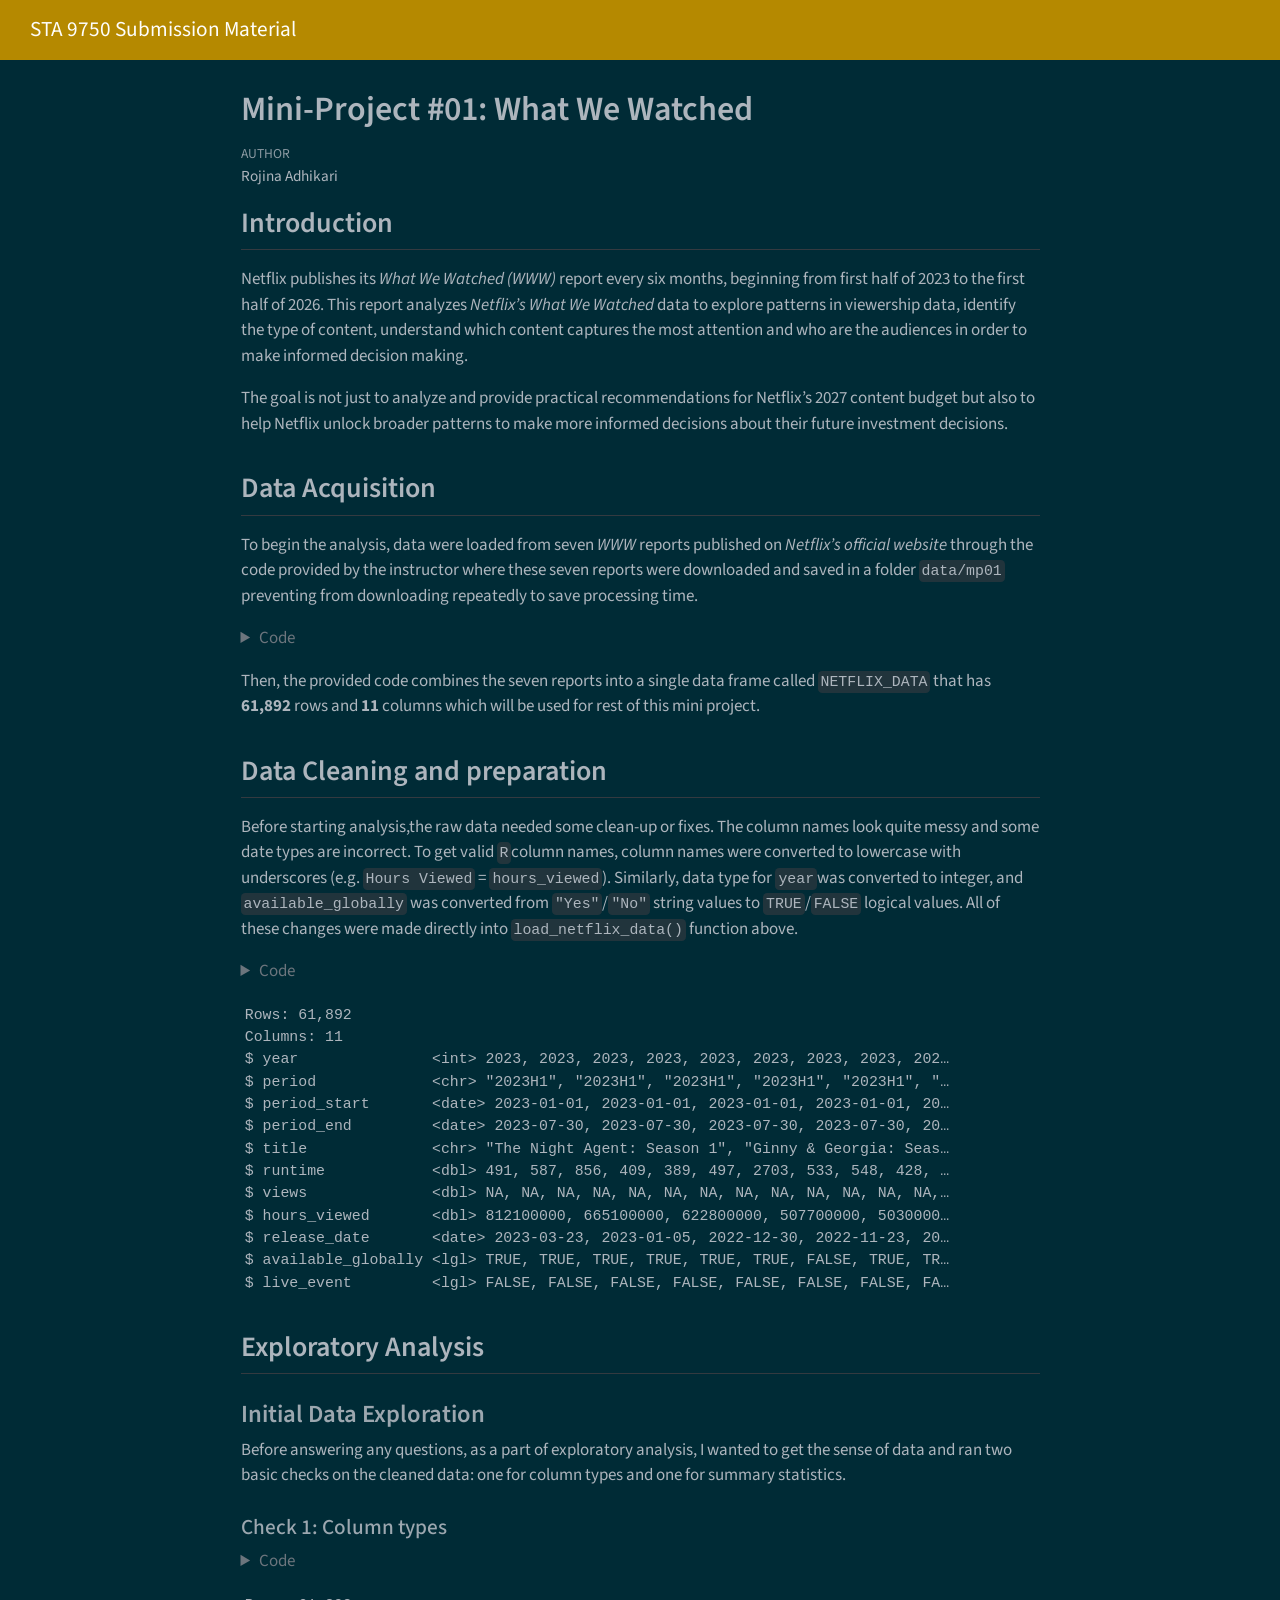
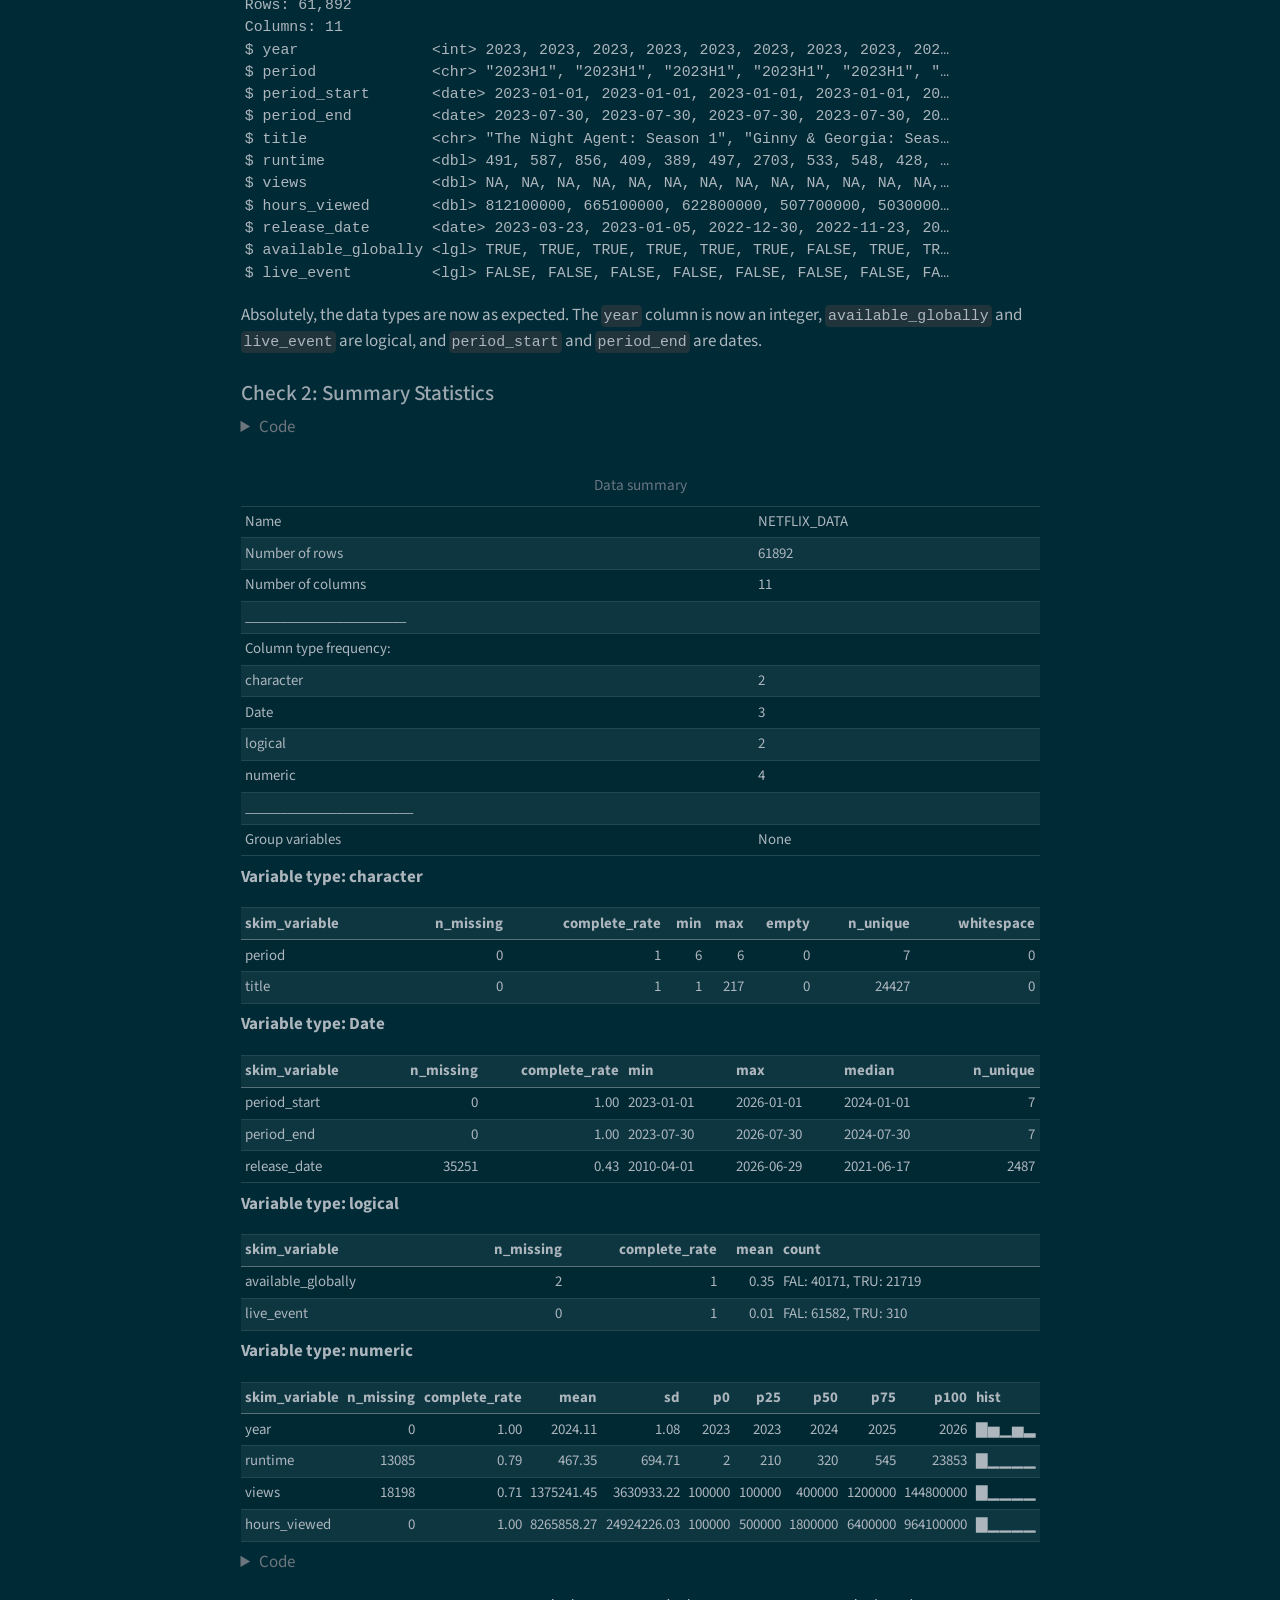
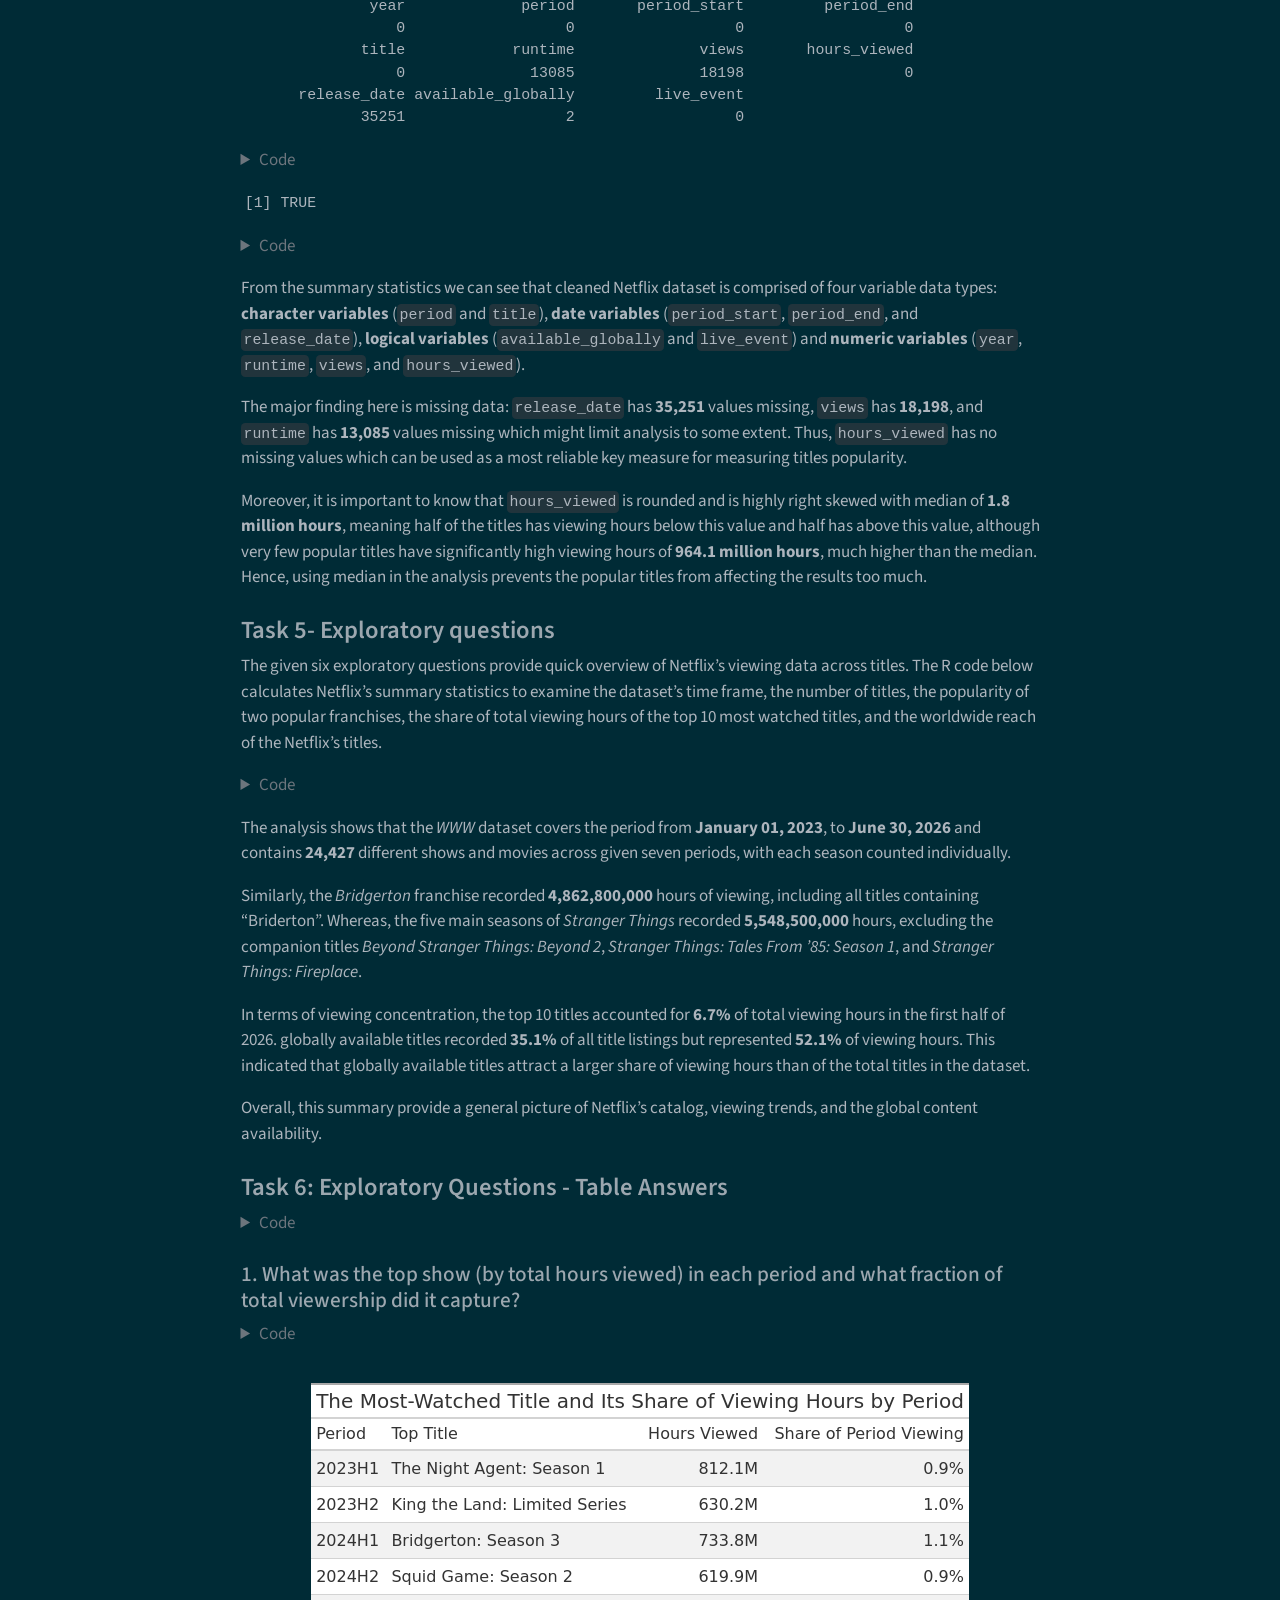
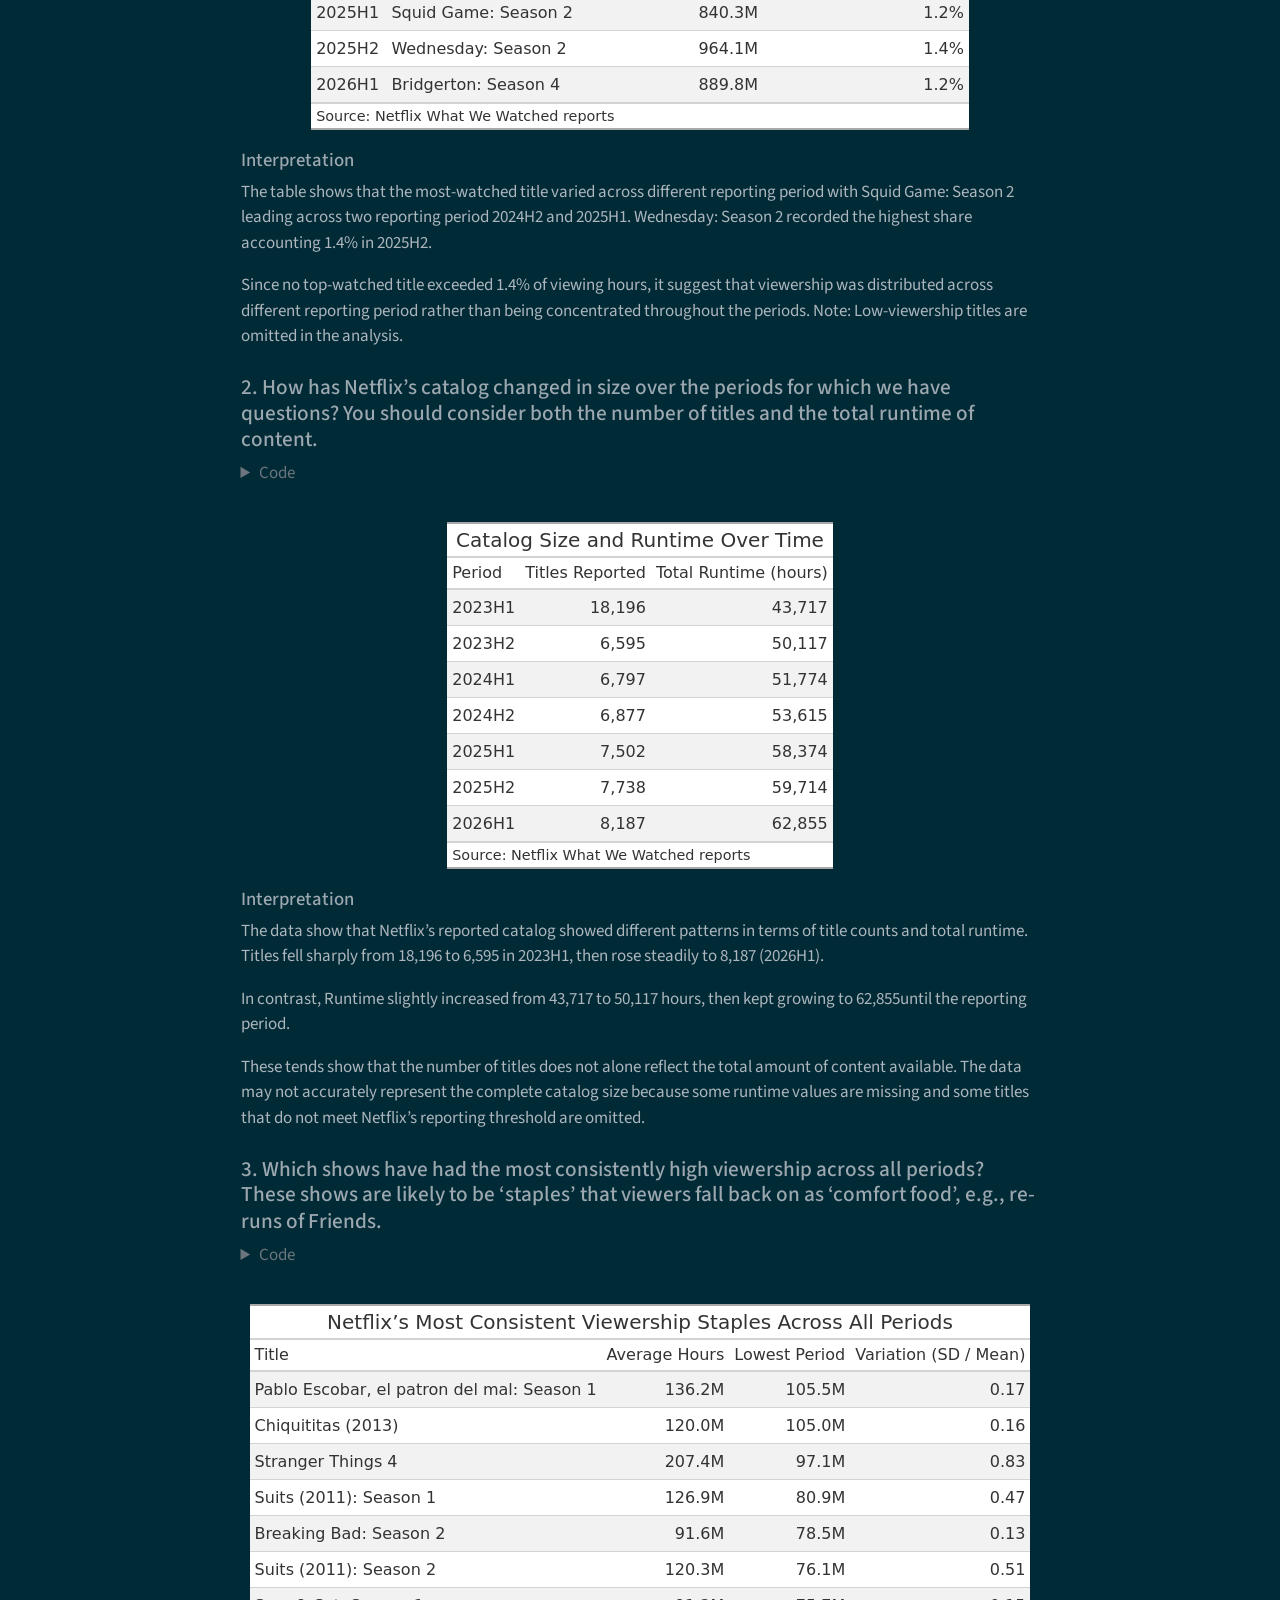
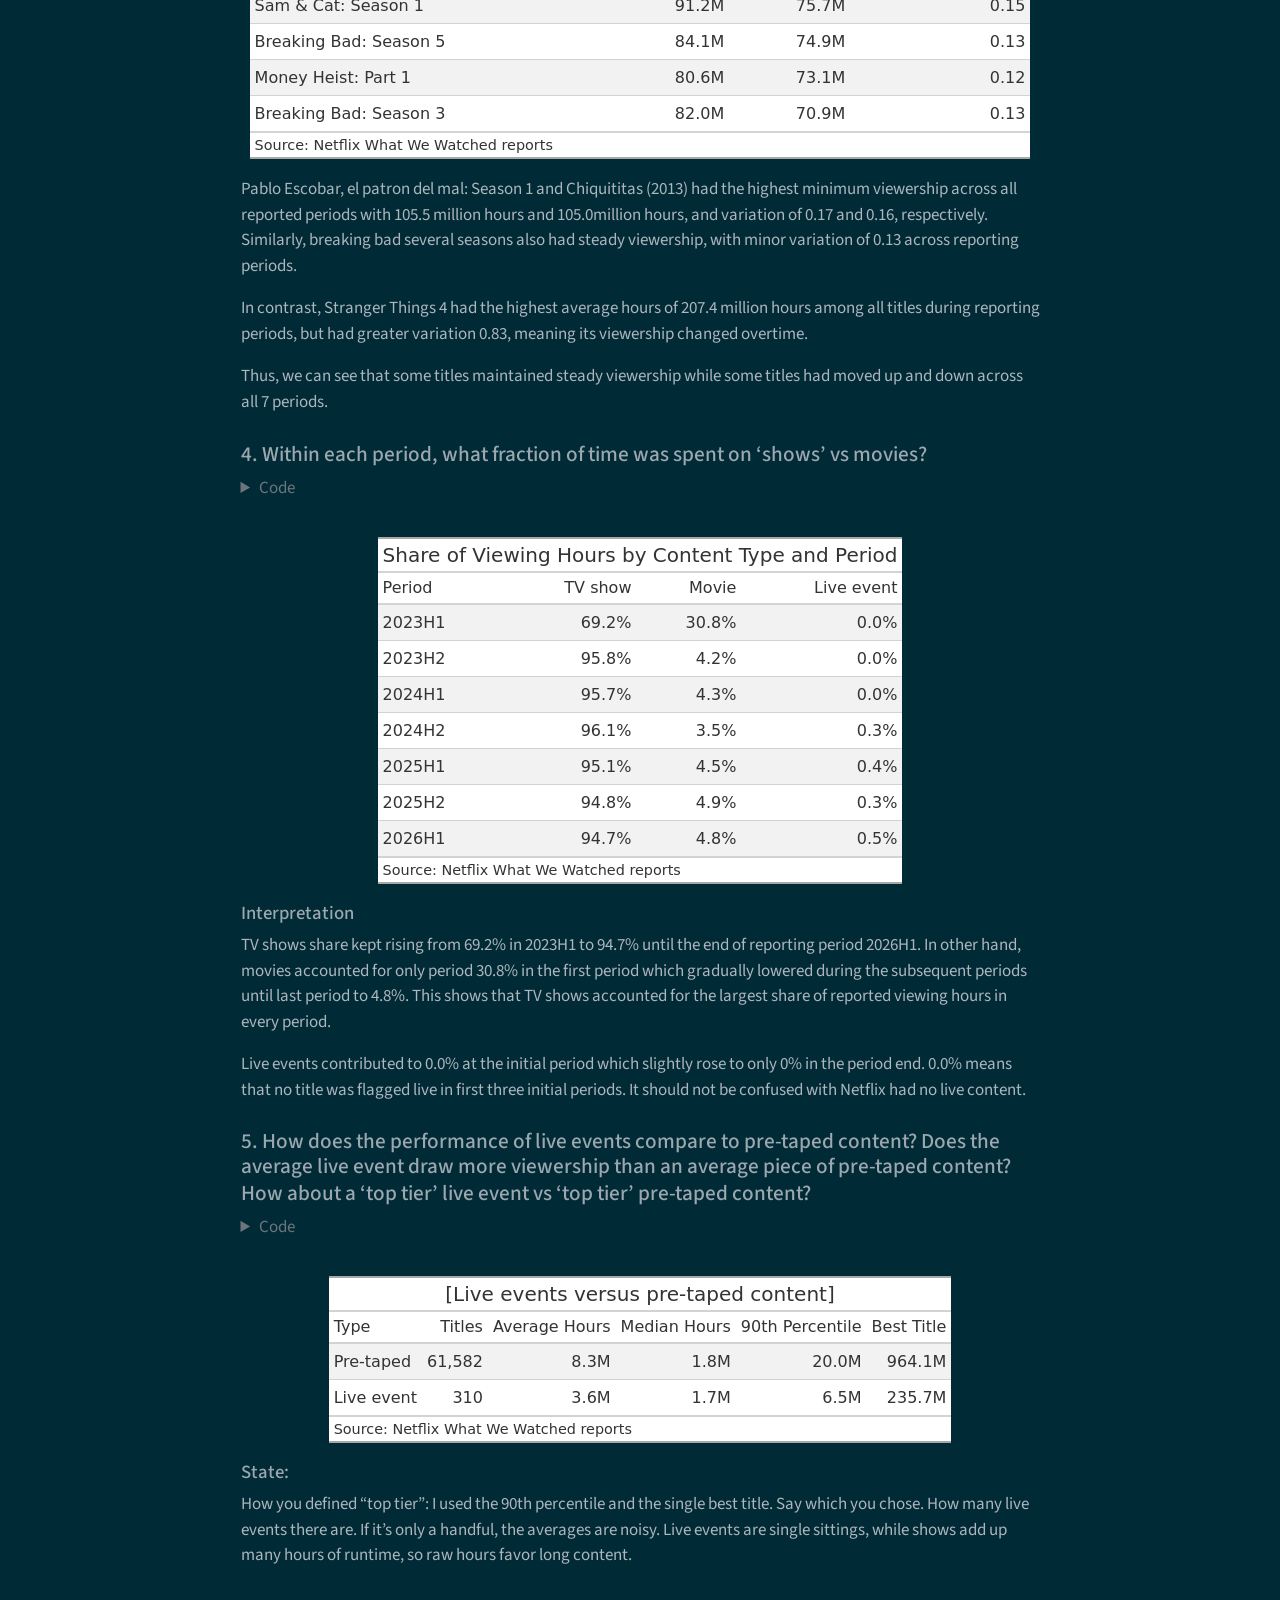
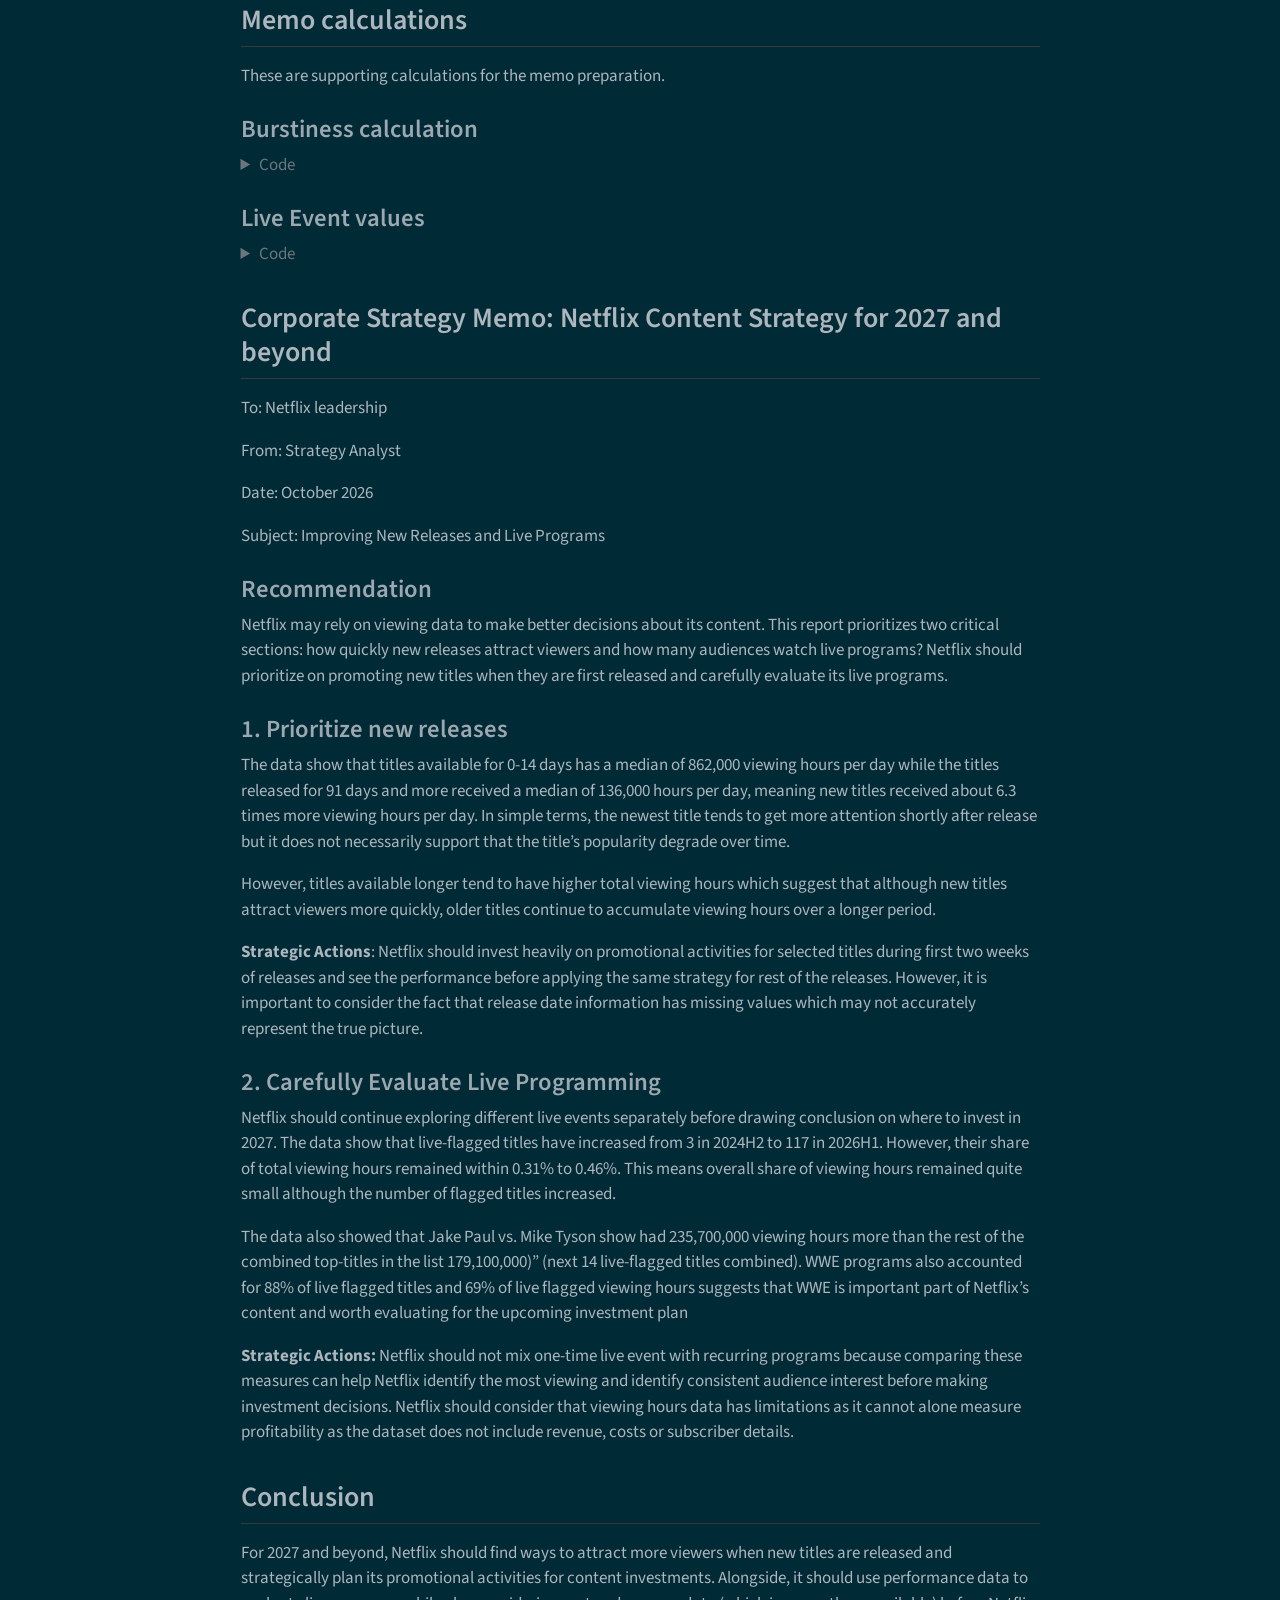
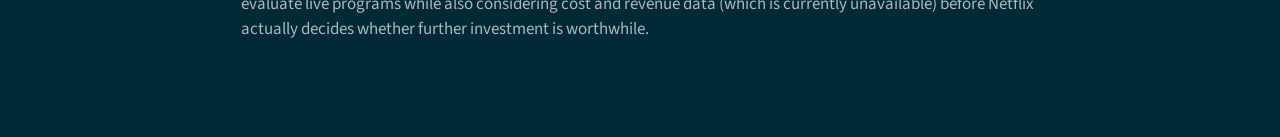
==== commit 571ace13: "task6-Question4 interpretation, inline and code chunk update" ====
--- a/docs/mp01.html
+++ b/docs/mp01.html
@@ -717,23 +717,23 @@
 <span id="cb14-23"><a href="#cb14-23" aria-hidden="true" tabindex="-1"></a>  <span class="fu">tab_source_note</span>(<span class="st">"Source: Netflix What We Watched reports"</span>)</span></code></pre></div><button title="Copy to Clipboard" class="code-copy-button"><i class="bi"></i></button></div>
 </details>
 <div class="cell-output-display">
-<div id="fezwtoivpa" style="padding-left:0px;padding-right:0px;padding-top:10px;padding-bottom:10px;overflow-x:auto;overflow-y:auto;width:auto;height:auto;">
-<style>#fezwtoivpa table {
+<div id="dvnigrufoa" style="padding-left:0px;padding-right:0px;padding-top:10px;padding-bottom:10px;overflow-x:auto;overflow-y:auto;width:auto;height:auto;">
+<style>#dvnigrufoa table {
   font-family: system-ui, 'Segoe UI', Roboto, Helvetica, Arial, sans-serif, 'Apple Color Emoji', 'Segoe UI Emoji', 'Segoe UI Symbol', 'Noto Color Emoji';
   -webkit-font-smoothing: antialiased;
   -moz-osx-font-smoothing: grayscale;
 }
 
-#fezwtoivpa thead, #fezwtoivpa tbody, #fezwtoivpa tfoot, #fezwtoivpa tr, #fezwtoivpa td, #fezwtoivpa th {
+#dvnigrufoa thead, #dvnigrufoa tbody, #dvnigrufoa tfoot, #dvnigrufoa tr, #dvnigrufoa td, #dvnigrufoa th {
   border-style: none;
 }
 
-#fezwtoivpa p {
+#dvnigrufoa p {
   margin: 0;
   padding: 0;
 }
 
-#fezwtoivpa .gt_table {
+#dvnigrufoa .gt_table {
   display: table;
   border-collapse: collapse;
   line-height: normal;
@@ -759,12 +759,12 @@
   border-left-color: #D3D3D3;
 }
 
-#fezwtoivpa .gt_caption {
+#dvnigrufoa .gt_caption {
   padding-top: 4px;
   padding-bottom: 4px;
 }
 
-#fezwtoivpa .gt_title {
+#dvnigrufoa .gt_title {
   color: #333333;
   font-size: 125%;
   font-weight: initial;
@@ -776,7 +776,7 @@
   border-bottom-width: 0;
 }
 
-#fezwtoivpa .gt_subtitle {
+#dvnigrufoa .gt_subtitle {
   color: #333333;
   font-size: 85%;
   font-weight: initial;
@@ -788,7 +788,7 @@
   border-top-width: 0;
 }
 
-#fezwtoivpa .gt_heading {
+#dvnigrufoa .gt_heading {
   background-color: #FFFFFF;
   text-align: center;
   border-bottom-color: #FFFFFF;
@@ -800,13 +800,13 @@
   border-right-color: #D3D3D3;
 }
 
-#fezwtoivpa .gt_bottom_border {
+#dvnigrufoa .gt_bottom_border {
   border-bottom-style: solid;
   border-bottom-width: 2px;
   border-bottom-color: #D3D3D3;
 }
 
-#fezwtoivpa .gt_col_headings {
+#dvnigrufoa .gt_col_headings {
   border-top-style: solid;
   border-top-width: 2px;
   border-top-color: #D3D3D3;
@@ -821,7 +821,7 @@
   border-right-color: #D3D3D3;
 }
 
-#fezwtoivpa .gt_col_heading {
+#dvnigrufoa .gt_col_heading {
   color: #333333;
   background-color: #FFFFFF;
   font-size: 100%;
@@ -841,7 +841,7 @@
   overflow-x: hidden;
 }
 
-#fezwtoivpa .gt_column_spanner_outer {
+#dvnigrufoa .gt_column_spanner_outer {
   color: #333333;
   background-color: #FFFFFF;
   font-size: 100%;
@@ -853,15 +853,15 @@
   padding-right: 4px;
 }
 
-#fezwtoivpa .gt_column_spanner_outer:first-child {
+#dvnigrufoa .gt_column_spanner_outer:first-child {
   padding-left: 0;
 }
 
-#fezwtoivpa .gt_column_spanner_outer:last-child {
+#dvnigrufoa .gt_column_spanner_outer:last-child {
   padding-right: 0;
 }
 
-#fezwtoivpa .gt_column_spanner {
+#dvnigrufoa .gt_column_spanner {
   border-bottom-style: solid;
   border-bottom-width: 2px;
   border-bottom-color: #D3D3D3;
@@ -873,11 +873,11 @@
   width: 100%;
 }
 
-#fezwtoivpa .gt_spanner_row {
+#dvnigrufoa .gt_spanner_row {
   border-bottom-style: hidden;
 }
 
-#fezwtoivpa .gt_group_heading {
+#dvnigrufoa .gt_group_heading {
   padding-top: 8px;
   padding-bottom: 8px;
   padding-left: 5px;
@@ -903,7 +903,7 @@
   text-align: left;
 }
 
-#fezwtoivpa .gt_empty_group_heading {
+#dvnigrufoa .gt_empty_group_heading {
   padding: 0.5px;
   color: #333333;
   background-color: #FFFFFF;
@@ -918,15 +918,15 @@
   vertical-align: middle;
 }
 
-#fezwtoivpa .gt_from_md > :first-child {
+#dvnigrufoa .gt_from_md > :first-child {
   margin-top: 0;
 }
 
-#fezwtoivpa .gt_from_md > :last-child {
+#dvnigrufoa .gt_from_md > :last-child {
   margin-bottom: 0;
 }
 
-#fezwtoivpa .gt_row {
+#dvnigrufoa .gt_row {
   padding-top: 8px;
   padding-bottom: 8px;
   padding-left: 5px;
@@ -945,7 +945,7 @@
   overflow-x: hidden;
 }
 
-#fezwtoivpa .gt_stub {
+#dvnigrufoa .gt_stub {
   color: #333333;
   background-color: #FFFFFF;
   font-size: 100%;
@@ -958,7 +958,7 @@
   padding-right: 5px;
 }
 
-#fezwtoivpa .gt_stub_row_group {
+#dvnigrufoa .gt_stub_row_group {
   color: #333333;
   background-color: #FFFFFF;
   font-size: 100%;
@@ -972,15 +972,15 @@
   vertical-align: top;
 }
 
-#fezwtoivpa .gt_row_group_first td {
+#dvnigrufoa .gt_row_group_first td {
   border-top-width: 2px;
 }
 
-#fezwtoivpa .gt_row_group_first th {
+#dvnigrufoa .gt_row_group_first th {
   border-top-width: 2px;
 }
 
-#fezwtoivpa .gt_summary_row {
+#dvnigrufoa .gt_summary_row {
   color: #333333;
   background-color: #FFFFFF;
   text-transform: inherit;
@@ -990,16 +990,16 @@
   padding-right: 5px;
 }
 
-#fezwtoivpa .gt_first_summary_row {
+#dvnigrufoa .gt_first_summary_row {
   border-top-style: solid;
   border-top-color: #D3D3D3;
 }
 
-#fezwtoivpa .gt_first_summary_row.thick {
+#dvnigrufoa .gt_first_summary_row.thick {
   border-top-width: 2px;
 }
 
-#fezwtoivpa .gt_last_summary_row {
+#dvnigrufoa .gt_last_summary_row {
   padding-top: 8px;
   padding-bottom: 8px;
   padding-left: 5px;
@@ -1009,7 +1009,7 @@
   border-bottom-color: #D3D3D3;
 }
 
-#fezwtoivpa .gt_grand_summary_row {
+#dvnigrufoa .gt_grand_summary_row {
   color: #333333;
   background-color: #FFFFFF;
   text-transform: inherit;
@@ -1019,7 +1019,7 @@
   padding-right: 5px;
 }
 
-#fezwtoivpa .gt_first_grand_summary_row {
+#dvnigrufoa .gt_first_grand_summary_row {
   padding-top: 8px;
   padding-bottom: 8px;
   padding-left: 5px;
@@ -1029,7 +1029,7 @@
   border-top-color: #D3D3D3;
 }
 
-#fezwtoivpa .gt_last_grand_summary_row_top {
+#dvnigrufoa .gt_last_grand_summary_row_top {
   padding-top: 8px;
   padding-bottom: 8px;
   padding-left: 5px;
@@ -1039,11 +1039,11 @@
   border-bottom-color: #D3D3D3;
 }
 
-#fezwtoivpa .gt_striped {
+#dvnigrufoa .gt_striped {
   background-color: rgba(128, 128, 128, 0.05);
 }
 
-#fezwtoivpa .gt_table_body {
+#dvnigrufoa .gt_table_body {
   border-top-style: solid;
   border-top-width: 2px;
   border-top-color: #D3D3D3;
@@ -1052,7 +1052,7 @@
   border-bottom-color: #D3D3D3;
 }
 
-#fezwtoivpa .gt_footnotes {
+#dvnigrufoa .gt_footnotes {
   color: #333333;
   background-color: #FFFFFF;
   border-bottom-style: none;
@@ -1066,7 +1066,7 @@
   border-right-color: #D3D3D3;
 }
 
-#fezwtoivpa .gt_footnote {
+#dvnigrufoa .gt_footnote {
   margin: 0px;
   font-size: 90%;
   padding-top: 4px;
@@ -1075,7 +1075,7 @@
   padding-right: 5px;
 }
 
-#fezwtoivpa .gt_sourcenotes {
+#dvnigrufoa .gt_sourcenotes {
   color: #333333;
   background-color: #FFFFFF;
   border-bottom-style: none;
@@ -1089,7 +1089,7 @@
   border-right-color: #D3D3D3;
 }
 
-#fezwtoivpa .gt_sourcenote {
+#dvnigrufoa .gt_sourcenote {
   font-size: 90%;
   padding-top: 4px;
   padding-bottom: 4px;
@@ -1097,72 +1097,72 @@
   padding-right: 5px;
 }
 
-#fezwtoivpa .gt_left {
+#dvnigrufoa .gt_left {
   text-align: left;
 }
 
-#fezwtoivpa .gt_center {
+#dvnigrufoa .gt_center {
   text-align: center;
 }
 
-#fezwtoivpa .gt_right {
+#dvnigrufoa .gt_right {
   text-align: right;
   font-variant-numeric: tabular-nums;
 }
 
-#fezwtoivpa .gt_font_normal {
+#dvnigrufoa .gt_font_normal {
   font-weight: normal;
 }
 
-#fezwtoivpa .gt_font_bold {
+#dvnigrufoa .gt_font_bold {
   font-weight: bold;
 }
 
-#fezwtoivpa .gt_font_italic {
+#dvnigrufoa .gt_font_italic {
   font-style: italic;
 }
 
-#fezwtoivpa .gt_super {
+#dvnigrufoa .gt_super {
   font-size: 65%;
 }
 
-#fezwtoivpa .gt_footnote_marks {
+#dvnigrufoa .gt_footnote_marks {
   font-size: 75%;
   vertical-align: 0.4em;
   position: initial;
 }
 
-#fezwtoivpa .gt_asterisk {
+#dvnigrufoa .gt_asterisk {
   font-size: 100%;
   vertical-align: 0;
 }
 
-#fezwtoivpa .gt_indent_1 {
+#dvnigrufoa .gt_indent_1 {
   text-indent: 5px;
 }
 
-#fezwtoivpa .gt_indent_2 {
+#dvnigrufoa .gt_indent_2 {
   text-indent: 10px;
 }
 
-#fezwtoivpa .gt_indent_3 {
+#dvnigrufoa .gt_indent_3 {
   text-indent: 15px;
 }
 
-#fezwtoivpa .gt_indent_4 {
+#dvnigrufoa .gt_indent_4 {
   text-indent: 20px;
 }
 
-#fezwtoivpa .gt_indent_5 {
+#dvnigrufoa .gt_indent_5 {
   text-indent: 25px;
 }
 
-#fezwtoivpa .katex-display {
+#dvnigrufoa .katex-display {
   display: inline-flex !important;
   margin-bottom: 0.75em !important;
 }
 
-#fezwtoivpa div.Reactable > div.rt-table > div.rt-thead > div.rt-tr.rt-tr-group-header > div.rt-th-group:after {
+#dvnigrufoa div.Reactable > div.rt-table > div.rt-thead > div.rt-tr.rt-tr-group-header > div.rt-th-group:after {
   height: 0px !important;
 }
 </style>
@@ -1266,23 +1266,23 @@
 <span id="cb15-20"><a href="#cb15-20" aria-hidden="true" tabindex="-1"></a>  <span class="fu">tab_source_note</span>(<span class="st">"Source: Netflix What We Watched reports"</span>)</span></code></pre></div><button title="Copy to Clipboard" class="code-copy-button"><i class="bi"></i></button></div>
 </details>
 <div class="cell-output-display">
-<div id="wwfgqhhxun" style="padding-left:0px;padding-right:0px;padding-top:10px;padding-bottom:10px;overflow-x:auto;overflow-y:auto;width:auto;height:auto;">
-<style>#wwfgqhhxun table {
+<div id="itsrjmaqui" style="padding-left:0px;padding-right:0px;padding-top:10px;padding-bottom:10px;overflow-x:auto;overflow-y:auto;width:auto;height:auto;">
+<style>#itsrjmaqui table {
   font-family: system-ui, 'Segoe UI', Roboto, Helvetica, Arial, sans-serif, 'Apple Color Emoji', 'Segoe UI Emoji', 'Segoe UI Symbol', 'Noto Color Emoji';
   -webkit-font-smoothing: antialiased;
   -moz-osx-font-smoothing: grayscale;
 }
 
-#wwfgqhhxun thead, #wwfgqhhxun tbody, #wwfgqhhxun tfoot, #wwfgqhhxun tr, #wwfgqhhxun td, #wwfgqhhxun th {
+#itsrjmaqui thead, #itsrjmaqui tbody, #itsrjmaqui tfoot, #itsrjmaqui tr, #itsrjmaqui td, #itsrjmaqui th {
   border-style: none;
 }
 
-#wwfgqhhxun p {
+#itsrjmaqui p {
   margin: 0;
   padding: 0;
 }
 
-#wwfgqhhxun .gt_table {
+#itsrjmaqui .gt_table {
   display: table;
   border-collapse: collapse;
   line-height: normal;
@@ -1308,12 +1308,12 @@
   border-left-color: #D3D3D3;
 }
 
-#wwfgqhhxun .gt_caption {
+#itsrjmaqui .gt_caption {
   padding-top: 4px;
   padding-bottom: 4px;
 }
 
-#wwfgqhhxun .gt_title {
+#itsrjmaqui .gt_title {
   color: #333333;
   font-size: 125%;
   font-weight: initial;
@@ -1325,7 +1325,7 @@
   border-bottom-width: 0;
 }
 
-#wwfgqhhxun .gt_subtitle {
+#itsrjmaqui .gt_subtitle {
   color: #333333;
   font-size: 85%;
   font-weight: initial;
@@ -1337,7 +1337,7 @@
   border-top-width: 0;
 }
 
-#wwfgqhhxun .gt_heading {
+#itsrjmaqui .gt_heading {
   background-color: #FFFFFF;
   text-align: center;
   border-bottom-color: #FFFFFF;
@@ -1349,13 +1349,13 @@
   border-right-color: #D3D3D3;
 }
 
-#wwfgqhhxun .gt_bottom_border {
+#itsrjmaqui .gt_bottom_border {
   border-bottom-style: solid;
   border-bottom-width: 2px;
   border-bottom-color: #D3D3D3;
 }
 
-#wwfgqhhxun .gt_col_headings {
+#itsrjmaqui .gt_col_headings {
   border-top-style: solid;
   border-top-width: 2px;
   border-top-color: #D3D3D3;
@@ -1370,7 +1370,7 @@
   border-right-color: #D3D3D3;
 }
 
-#wwfgqhhxun .gt_col_heading {
+#itsrjmaqui .gt_col_heading {
   color: #333333;
   background-color: #FFFFFF;
   font-size: 100%;
@@ -1390,7 +1390,7 @@
   overflow-x: hidden;
 }
 
-#wwfgqhhxun .gt_column_spanner_outer {
+#itsrjmaqui .gt_column_spanner_outer {
   color: #333333;
   background-color: #FFFFFF;
   font-size: 100%;
@@ -1402,15 +1402,15 @@
   padding-right: 4px;
 }
 
-#wwfgqhhxun .gt_column_spanner_outer:first-child {
+#itsrjmaqui .gt_column_spanner_outer:first-child {
   padding-left: 0;
 }
 
-#wwfgqhhxun .gt_column_spanner_outer:last-child {
+#itsrjmaqui .gt_column_spanner_outer:last-child {
   padding-right: 0;
 }
 
-#wwfgqhhxun .gt_column_spanner {
+#itsrjmaqui .gt_column_spanner {
   border-bottom-style: solid;
   border-bottom-width: 2px;
   border-bottom-color: #D3D3D3;
@@ -1422,11 +1422,11 @@
   width: 100%;
 }
 
-#wwfgqhhxun .gt_spanner_row {
+#itsrjmaqui .gt_spanner_row {
   border-bottom-style: hidden;
 }
 
-#wwfgqhhxun .gt_group_heading {
+#itsrjmaqui .gt_group_heading {
   padding-top: 8px;
   padding-bottom: 8px;
   padding-left: 5px;
@@ -1452,7 +1452,7 @@
   text-align: left;
 }
 
-#wwfgqhhxun .gt_empty_group_heading {
+#itsrjmaqui .gt_empty_group_heading {
   padding: 0.5px;
   color: #333333;
   background-color: #FFFFFF;
@@ -1467,15 +1467,15 @@
   vertical-align: middle;
 }
 
-#wwfgqhhxun .gt_from_md > :first-child {
+#itsrjmaqui .gt_from_md > :first-child {
   margin-top: 0;
 }
 
-#wwfgqhhxun .gt_from_md > :last-child {
+#itsrjmaqui .gt_from_md > :last-child {
   margin-bottom: 0;
 }
 
-#wwfgqhhxun .gt_row {
+#itsrjmaqui .gt_row {
   padding-top: 8px;
   padding-bottom: 8px;
   padding-left: 5px;
@@ -1494,7 +1494,7 @@
   overflow-x: hidden;
 }
 
-#wwfgqhhxun .gt_stub {
+#itsrjmaqui .gt_stub {
   color: #333333;
   background-color: #FFFFFF;
   font-size: 100%;
@@ -1507,7 +1507,7 @@
   padding-right: 5px;
 }
 
-#wwfgqhhxun .gt_stub_row_group {
+#itsrjmaqui .gt_stub_row_group {
   color: #333333;
   background-color: #FFFFFF;
   font-size: 100%;
@@ -1521,15 +1521,15 @@
   vertical-align: top;
 }
 
-#wwfgqhhxun .gt_row_group_first td {
+#itsrjmaqui .gt_row_group_first td {
   border-top-width: 2px;
 }
 
-#wwfgqhhxun .gt_row_group_first th {
+#itsrjmaqui .gt_row_group_first th {
   border-top-width: 2px;
 }
 
-#wwfgqhhxun .gt_summary_row {
+#itsrjmaqui .gt_summary_row {
   color: #333333;
   background-color: #FFFFFF;
   text-transform: inherit;
@@ -1539,16 +1539,16 @@
   padding-right: 5px;
 }
 
-#wwfgqhhxun .gt_first_summary_row {
+#itsrjmaqui .gt_first_summary_row {
   border-top-style: solid;
   border-top-color: #D3D3D3;
 }
 
-#wwfgqhhxun .gt_first_summary_row.thick {
+#itsrjmaqui .gt_first_summary_row.thick {
   border-top-width: 2px;
 }
 
-#wwfgqhhxun .gt_last_summary_row {
+#itsrjmaqui .gt_last_summary_row {
   padding-top: 8px;
   padding-bottom: 8px;
   padding-left: 5px;
@@ -1558,7 +1558,7 @@
   border-bottom-color: #D3D3D3;
 }
 
-#wwfgqhhxun .gt_grand_summary_row {
+#itsrjmaqui .gt_grand_summary_row {
   color: #333333;
   background-color: #FFFFFF;
   text-transform: inherit;
@@ -1568,7 +1568,7 @@
   padding-right: 5px;
 }
 
-#wwfgqhhxun .gt_first_grand_summary_row {
+#itsrjmaqui .gt_first_grand_summary_row {
   padding-top: 8px;
   padding-bottom: 8px;
   padding-left: 5px;
@@ -1578,7 +1578,7 @@
   border-top-color: #D3D3D3;
 }
 
-#wwfgqhhxun .gt_last_grand_summary_row_top {
+#itsrjmaqui .gt_last_grand_summary_row_top {
   padding-top: 8px;
   padding-bottom: 8px;
   padding-left: 5px;
@@ -1588,11 +1588,11 @@
   border-bottom-color: #D3D3D3;
 }
 
-#wwfgqhhxun .gt_striped {
+#itsrjmaqui .gt_striped {
   background-color: rgba(128, 128, 128, 0.05);
 }
 
-#wwfgqhhxun .gt_table_body {
+#itsrjmaqui .gt_table_body {
   border-top-style: solid;
   border-top-width: 2px;
   border-top-color: #D3D3D3;
@@ -1601,7 +1601,7 @@
   border-bottom-color: #D3D3D3;
 }
 
-#wwfgqhhxun .gt_footnotes {
+#itsrjmaqui .gt_footnotes {
   color: #333333;
   background-color: #FFFFFF;
   border-bottom-style: none;
@@ -1615,7 +1615,7 @@
   border-right-color: #D3D3D3;
 }
 
-#wwfgqhhxun .gt_footnote {
+#itsrjmaqui .gt_footnote {
   margin: 0px;
   font-size: 90%;
   padding-top: 4px;
@@ -1624,7 +1624,7 @@
   padding-right: 5px;
 }
 
-#wwfgqhhxun .gt_sourcenotes {
+#itsrjmaqui .gt_sourcenotes {
   color: #333333;
   background-color: #FFFFFF;
   border-bottom-style: none;
@@ -1638,7 +1638,7 @@
   border-right-color: #D3D3D3;
 }
 
-#wwfgqhhxun .gt_sourcenote {
+#itsrjmaqui .gt_sourcenote {
   font-size: 90%;
   padding-top: 4px;
   padding-bottom: 4px;
@@ -1646,72 +1646,72 @@
   padding-right: 5px;
 }
 
-#wwfgqhhxun .gt_left {
+#itsrjmaqui .gt_left {
   text-align: left;
 }
 
-#wwfgqhhxun .gt_center {
+#itsrjmaqui .gt_center {
   text-align: center;
 }
 
-#wwfgqhhxun .gt_right {
+#itsrjmaqui .gt_right {
   text-align: right;
   font-variant-numeric: tabular-nums;
 }
 
-#wwfgqhhxun .gt_font_normal {
+#itsrjmaqui .gt_font_normal {
   font-weight: normal;
 }
 
-#wwfgqhhxun .gt_font_bold {
+#itsrjmaqui .gt_font_bold {
   font-weight: bold;
 }
 
-#wwfgqhhxun .gt_font_italic {
+#itsrjmaqui .gt_font_italic {
   font-style: italic;
 }
 
-#wwfgqhhxun .gt_super {
+#itsrjmaqui .gt_super {
   font-size: 65%;
 }
 
-#wwfgqhhxun .gt_footnote_marks {
+#itsrjmaqui .gt_footnote_marks {
   font-size: 75%;
   vertical-align: 0.4em;
   position: initial;
 }
 
-#wwfgqhhxun .gt_asterisk {
+#itsrjmaqui .gt_asterisk {
   font-size: 100%;
   vertical-align: 0;
 }
 
-#wwfgqhhxun .gt_indent_1 {
+#itsrjmaqui .gt_indent_1 {
   text-indent: 5px;
 }
 
-#wwfgqhhxun .gt_indent_2 {
+#itsrjmaqui .gt_indent_2 {
   text-indent: 10px;
 }
 
-#wwfgqhhxun .gt_indent_3 {
+#itsrjmaqui .gt_indent_3 {
   text-indent: 15px;
 }
 
-#wwfgqhhxun .gt_indent_4 {
+#itsrjmaqui .gt_indent_4 {
   text-indent: 20px;
 }
 
-#wwfgqhhxun .gt_indent_5 {
+#itsrjmaqui .gt_indent_5 {
   text-indent: 25px;
 }
 
-#wwfgqhhxun .katex-display {
+#itsrjmaqui .katex-display {
   display: inline-flex !important;
   margin-bottom: 0.75em !important;
 }
 
-#wwfgqhhxun div.Reactable > div.rt-table > div.rt-thead > div.rt-tr.rt-tr-group-header > div.rt-th-group:after {
+#itsrjmaqui div.Reactable > div.rt-table > div.rt-thead > div.rt-tr.rt-tr-group-header > div.rt-th-group:after {
   height: 0px !important;
 }
 </style>
@@ -1813,27 +1813,27 @@
 <span id="cb16-25"><a href="#cb16-25" aria-hidden="true" tabindex="-1"></a>             <span class="at">min_hours =</span> <span class="st">"Lowest Period"</span>, <span class="at">cv =</span> <span class="st">"Variation (SD / Mean)"</span>) <span class="sc">|&gt;</span></span>
 <span id="cb16-26"><a href="#cb16-26" aria-hidden="true" tabindex="-1"></a>  <span class="fu">fmt_number</span>(<span class="fu">c</span>(avg_hours, min_hours), <span class="at">decimals =</span> <span class="dv">1</span>, <span class="at">suffixing =</span> <span class="cn">TRUE</span>) <span class="sc">|&gt;</span></span>
 <span id="cb16-27"><a href="#cb16-27" aria-hidden="true" tabindex="-1"></a>  <span class="fu">fmt_number</span>(cv, <span class="at">decimals =</span> <span class="dv">2</span>) <span class="sc">|&gt;</span></span>
-<span id="cb16-28"><a href="#cb16-28" aria-hidden="true" tabindex="-1"></a>  <span class="fu">tab_header</span>(<span class="at">title =</span> <span class="st">"Your own finding here"</span>) <span class="sc">|&gt;</span></span>
+<span id="cb16-28"><a href="#cb16-28" aria-hidden="true" tabindex="-1"></a>  <span class="fu">tab_header</span>(<span class="at">title =</span> <span class="st">"Netflix’s Most Consistent Viewership Staples Across All Periods"</span>) <span class="sc">|&gt;</span></span>
 <span id="cb16-29"><a href="#cb16-29" aria-hidden="true" tabindex="-1"></a>  <span class="fu">tab_source_note</span>(<span class="st">"Source: Netflix What We Watched reports"</span>)</span></code></pre></div><button title="Copy to Clipboard" class="code-copy-button"><i class="bi"></i></button></div>
 </details>
 <div class="cell-output-display">
-<div id="spuitqbung" style="padding-left:0px;padding-right:0px;padding-top:10px;padding-bottom:10px;overflow-x:auto;overflow-y:auto;width:auto;height:auto;">
-<style>#spuitqbung table {
+<div id="ycovcwjwfh" style="padding-left:0px;padding-right:0px;padding-top:10px;padding-bottom:10px;overflow-x:auto;overflow-y:auto;width:auto;height:auto;">
+<style>#ycovcwjwfh table {
   font-family: system-ui, 'Segoe UI', Roboto, Helvetica, Arial, sans-serif, 'Apple Color Emoji', 'Segoe UI Emoji', 'Segoe UI Symbol', 'Noto Color Emoji';
   -webkit-font-smoothing: antialiased;
   -moz-osx-font-smoothing: grayscale;
 }
 
-#spuitqbung thead, #spuitqbung tbody, #spuitqbung tfoot, #spuitqbung tr, #spuitqbung td, #spuitqbung th {
+#ycovcwjwfh thead, #ycovcwjwfh tbody, #ycovcwjwfh tfoot, #ycovcwjwfh tr, #ycovcwjwfh td, #ycovcwjwfh th {
   border-style: none;
 }
 
-#spuitqbung p {
+#ycovcwjwfh p {
   margin: 0;
   padding: 0;
 }
 
-#spuitqbung .gt_table {
+#ycovcwjwfh .gt_table {
   display: table;
   border-collapse: collapse;
   line-height: normal;
@@ -1859,12 +1859,12 @@
   border-left-color: #D3D3D3;
 }
 
-#spuitqbung .gt_caption {
+#ycovcwjwfh .gt_caption {
   padding-top: 4px;
   padding-bottom: 4px;
 }
 
-#spuitqbung .gt_title {
+#ycovcwjwfh .gt_title {
   color: #333333;
   font-size: 125%;
   font-weight: initial;
@@ -1876,7 +1876,7 @@
   border-bottom-width: 0;
 }
 
-#spuitqbung .gt_subtitle {
+#ycovcwjwfh .gt_subtitle {
   color: #333333;
   font-size: 85%;
   font-weight: initial;
@@ -1888,7 +1888,7 @@
   border-top-width: 0;
 }
 
-#spuitqbung .gt_heading {
+#ycovcwjwfh .gt_heading {
   background-color: #FFFFFF;
   text-align: center;
   border-bottom-color: #FFFFFF;
@@ -1900,13 +1900,13 @@
   border-right-color: #D3D3D3;
 }
 
-#spuitqbung .gt_bottom_border {
+#ycovcwjwfh .gt_bottom_border {
   border-bottom-style: solid;
   border-bottom-width: 2px;
   border-bottom-color: #D3D3D3;
 }
 
-#spuitqbung .gt_col_headings {
+#ycovcwjwfh .gt_col_headings {
   border-top-style: solid;
   border-top-width: 2px;
   border-top-color: #D3D3D3;
@@ -1921,7 +1921,7 @@
   border-right-color: #D3D3D3;
 }
 
-#spuitqbung .gt_col_heading {
+#ycovcwjwfh .gt_col_heading {
   color: #333333;
   background-color: #FFFFFF;
   font-size: 100%;
@@ -1941,7 +1941,7 @@
   overflow-x: hidden;
 }
 
-#spuitqbung .gt_column_spanner_outer {
+#ycovcwjwfh .gt_column_spanner_outer {
   color: #333333;
   background-color: #FFFFFF;
   font-size: 100%;
@@ -1953,15 +1953,15 @@
   padding-right: 4px;
 }
 
-#spuitqbung .gt_column_spanner_outer:first-child {
+#ycovcwjwfh .gt_column_spanner_outer:first-child {
   padding-left: 0;
 }
 
-#spuitqbung .gt_column_spanner_outer:last-child {
+#ycovcwjwfh .gt_column_spanner_outer:last-child {
   padding-right: 0;
 }
 
-#spuitqbung .gt_column_spanner {
+#ycovcwjwfh .gt_column_spanner {
   border-bottom-style: solid;
   border-bottom-width: 2px;
   border-bottom-color: #D3D3D3;
@@ -1973,11 +1973,11 @@
   width: 100%;
 }
 
-#spuitqbung .gt_spanner_row {
+#ycovcwjwfh .gt_spanner_row {
   border-bottom-style: hidden;
 }
 
-#spuitqbung .gt_group_heading {
+#ycovcwjwfh .gt_group_heading {
   padding-top: 8px;
   padding-bottom: 8px;
   padding-left: 5px;
@@ -2003,7 +2003,7 @@
   text-align: left;
 }
 
-#spuitqbung .gt_empty_group_heading {
+#ycovcwjwfh .gt_empty_group_heading {
   padding: 0.5px;
   color: #333333;
   background-color: #FFFFFF;
@@ -2018,15 +2018,15 @@
   vertical-align: middle;
 }
 
-#spuitqbung .gt_from_md > :first-child {
+#ycovcwjwfh .gt_from_md > :first-child {
   margin-top: 0;
 }
 
-#spuitqbung .gt_from_md > :last-child {
+#ycovcwjwfh .gt_from_md > :last-child {
   margin-bottom: 0;
 }
 
-#spuitqbung .gt_row {
+#ycovcwjwfh .gt_row {
   padding-top: 8px;
   padding-bottom: 8px;
   padding-left: 5px;
@@ -2045,7 +2045,7 @@
   overflow-x: hidden;
 }
 
-#spuitqbung .gt_stub {
+#ycovcwjwfh .gt_stub {
   color: #333333;
   background-color: #FFFFFF;
   font-size: 100%;
@@ -2058,7 +2058,7 @@
   padding-right: 5px;
 }
 
-#spuitqbung .gt_stub_row_group {
+#ycovcwjwfh .gt_stub_row_group {
   color: #333333;
   background-color: #FFFFFF;
   font-size: 100%;
@@ -2072,15 +2072,15 @@
   vertical-align: top;
 }
 
-#spuitqbung .gt_row_group_first td {
+#ycovcwjwfh .gt_row_group_first td {
   border-top-width: 2px;
 }
 
-#spuitqbung .gt_row_group_first th {
+#ycovcwjwfh .gt_row_group_first th {
   border-top-width: 2px;
 }
 
-#spuitqbung .gt_summary_row {
+#ycovcwjwfh .gt_summary_row {
   color: #333333;
   background-color: #FFFFFF;
   text-transform: inherit;
@@ -2090,16 +2090,16 @@
   padding-right: 5px;
 }
 
-#spuitqbung .gt_first_summary_row {
+#ycovcwjwfh .gt_first_summary_row {
   border-top-style: solid;
   border-top-color: #D3D3D3;
 }
 
-#spuitqbung .gt_first_summary_row.thick {
+#ycovcwjwfh .gt_first_summary_row.thick {
   border-top-width: 2px;
 }
 
-#spuitqbung .gt_last_summary_row {
+#ycovcwjwfh .gt_last_summary_row {
   padding-top: 8px;
   padding-bottom: 8px;
   padding-left: 5px;
@@ -2109,7 +2109,7 @@
   border-bottom-color: #D3D3D3;
 }
 
-#spuitqbung .gt_grand_summary_row {
+#ycovcwjwfh .gt_grand_summary_row {
   color: #333333;
   background-color: #FFFFFF;
   text-transform: inherit;
@@ -2119,7 +2119,7 @@
   padding-right: 5px;
 }
 
-#spuitqbung .gt_first_grand_summary_row {
+#ycovcwjwfh .gt_first_grand_summary_row {
   padding-top: 8px;
   padding-bottom: 8px;
   padding-left: 5px;
@@ -2129,7 +2129,7 @@
   border-top-color: #D3D3D3;
 }
 
-#spuitqbung .gt_last_grand_summary_row_top {
+#ycovcwjwfh .gt_last_grand_summary_row_top {
   padding-top: 8px;
   padding-bottom: 8px;
   padding-left: 5px;
@@ -2139,11 +2139,11 @@
   border-bottom-color: #D3D3D3;
 }
 
-#spuitqbung .gt_striped {
+#ycovcwjwfh .gt_striped {
   background-color: rgba(128, 128, 128, 0.05);
 }
 
-#spuitqbung .gt_table_body {
+#ycovcwjwfh .gt_table_body {
   border-top-style: solid;
   border-top-width: 2px;
   border-top-color: #D3D3D3;
@@ -2152,7 +2152,7 @@
   border-bottom-color: #D3D3D3;
 }
 
-#spuitqbung .gt_footnotes {
+#ycovcwjwfh .gt_footnotes {
   color: #333333;
   background-color: #FFFFFF;
   border-bottom-style: none;
@@ -2166,7 +2166,7 @@
   border-right-color: #D3D3D3;
 }
 
-#spuitqbung .gt_footnote {
+#ycovcwjwfh .gt_footnote {
   margin: 0px;
   font-size: 90%;
   padding-top: 4px;
@@ -2175,7 +2175,7 @@
   padding-right: 5px;
 }
 
-#spuitqbung .gt_sourcenotes {
+#ycovcwjwfh .gt_sourcenotes {
   color: #333333;
   background-color: #FFFFFF;
   border-bottom-style: none;
@@ -2189,7 +2189,7 @@
   border-right-color: #D3D3D3;
 }
 
-#spuitqbung .gt_sourcenote {
+#ycovcwjwfh .gt_sourcenote {
   font-size: 90%;
   padding-top: 4px;
   padding-bottom: 4px;
@@ -2197,72 +2197,72 @@
   padding-right: 5px;
 }
 
-#spuitqbung .gt_left {
+#ycovcwjwfh .gt_left {
   text-align: left;
 }
 
-#spuitqbung .gt_center {
+#ycovcwjwfh .gt_center {
   text-align: center;
 }
 
-#spuitqbung .gt_right {
+#ycovcwjwfh .gt_right {
   text-align: right;
   font-variant-numeric: tabular-nums;
 }
 
-#spuitqbung .gt_font_normal {
+#ycovcwjwfh .gt_font_normal {
   font-weight: normal;
 }
 
-#spuitqbung .gt_font_bold {
+#ycovcwjwfh .gt_font_bold {
   font-weight: bold;
 }
 
-#spuitqbung .gt_font_italic {
+#ycovcwjwfh .gt_font_italic {
   font-style: italic;
 }
 
-#spuitqbung .gt_super {
+#ycovcwjwfh .gt_super {
   font-size: 65%;
 }
 
-#spuitqbung .gt_footnote_marks {
+#ycovcwjwfh .gt_footnote_marks {
   font-size: 75%;
   vertical-align: 0.4em;
   position: initial;
 }
 
-#spuitqbung .gt_asterisk {
+#ycovcwjwfh .gt_asterisk {
   font-size: 100%;
   vertical-align: 0;
 }
 
-#spuitqbung .gt_indent_1 {
+#ycovcwjwfh .gt_indent_1 {
   text-indent: 5px;
 }
 
-#spuitqbung .gt_indent_2 {
+#ycovcwjwfh .gt_indent_2 {
   text-indent: 10px;
 }
 
-#spuitqbung .gt_indent_3 {
+#ycovcwjwfh .gt_indent_3 {
   text-indent: 15px;
 }
 
-#spuitqbung .gt_indent_4 {
+#ycovcwjwfh .gt_indent_4 {
   text-indent: 20px;
 }
 
-#spuitqbung .gt_indent_5 {
+#ycovcwjwfh .gt_indent_5 {
   text-indent: 25px;
 }
 
-#spuitqbung .katex-display {
+#ycovcwjwfh .katex-display {
   display: inline-flex !important;
   margin-bottom: 0.75em !important;
 }
 
-#spuitqbung div.Reactable > div.rt-table > div.rt-thead > div.rt-tr.rt-tr-group-header > div.rt-th-group:after {
+#ycovcwjwfh div.Reactable > div.rt-table > div.rt-thead > div.rt-tr.rt-tr-group-header > div.rt-th-group:after {
   height: 0px !important;
 }
 </style>
@@ -2270,7 +2270,7 @@
 <table class="gt_table caption-top table table-sm table-striped small" data-quarto-bootstrap="false">
 <thead>
 <tr class="gt_heading header">
-<td colspan="4" class="gt_heading gt_title gt_font_normal gt_bottom_border">Your own finding here</td>
+<td colspan="4" class="gt_heading gt_title gt_font_normal gt_bottom_border">Netflix’s Most Consistent Viewership Staples Across All Periods</td>
 </tr>
 <tr class="gt_col_headings even">
 <th id="title" class="gt_col_heading gt_columns_bottom_border gt_left" data-quarto-table-cell-role="th" scope="col">Title</th>
@@ -2375,31 +2375,42 @@
 <span id="cb17-13"><a href="#cb17-13" aria-hidden="true" tabindex="-1"></a>  <span class="fu">pivot_wider</span>(<span class="at">names_from =</span> content_type, <span class="at">values_from =</span> share, <span class="at">values_fill =</span> <span class="dv">0</span>) <span class="sc">|&gt;</span></span>
 <span id="cb17-14"><a href="#cb17-14" aria-hidden="true" tabindex="-1"></a>  <span class="fu">arrange</span>(period)</span>
 <span id="cb17-15"><a href="#cb17-15" aria-hidden="true" tabindex="-1"></a></span>
-<span id="cb17-16"><a href="#cb17-16" aria-hidden="true" tabindex="-1"></a>type_share <span class="sc">|&gt;</span></span>
-<span id="cb17-17"><a href="#cb17-17" aria-hidden="true" tabindex="-1"></a>  <span class="fu">gt</span>() <span class="sc">|&gt;</span></span>
-<span id="cb17-18"><a href="#cb17-18" aria-hidden="true" tabindex="-1"></a>  <span class="fu">cols_label</span>(<span class="at">period =</span> <span class="st">"Period"</span>) <span class="sc">|&gt;</span></span>
-<span id="cb17-19"><a href="#cb17-19" aria-hidden="true" tabindex="-1"></a>  <span class="fu">fmt_percent</span>(<span class="sc">-</span>period, <span class="at">decimals =</span> <span class="dv">1</span>) <span class="sc">|&gt;</span></span>
-<span id="cb17-20"><a href="#cb17-20" aria-hidden="true" tabindex="-1"></a>  <span class="fu">tab_header</span>(<span class="at">title =</span> <span class="st">"[Shows versus movies]"</span>) <span class="sc">|&gt;</span></span>
-<span id="cb17-21"><a href="#cb17-21" aria-hidden="true" tabindex="-1"></a>  <span class="fu">tab_source_note</span>(<span class="st">"Source: Netflix What We Watched reports"</span>)</span></code></pre></div><button title="Copy to Clipboard" class="code-copy-button"><i class="bi"></i></button></div>
+<span id="cb17-16"><a href="#cb17-16" aria-hidden="true" tabindex="-1"></a><span class="co"># Helper values for inline use</span></span>
+<span id="cb17-17"><a href="#cb17-17" aria-hidden="true" tabindex="-1"></a>ts_first <span class="ot">&lt;-</span> type_share <span class="sc">|&gt;</span> <span class="fu">slice</span>(<span class="dv">1</span>)</span>
+<span id="cb17-18"><a href="#cb17-18" aria-hidden="true" tabindex="-1"></a>ts_last  <span class="ot">&lt;-</span> type_share <span class="sc">|&gt;</span> <span class="fu">slice_tail</span>(<span class="at">n =</span> <span class="dv">1</span>)</span>
+<span id="cb17-19"><a href="#cb17-19" aria-hidden="true" tabindex="-1"></a>ts_later <span class="ot">&lt;-</span> type_share <span class="sc">|&gt;</span> <span class="fu">filter</span>(period <span class="sc">!=</span> ts_first<span class="sc">$</span>period[[<span class="dv">1</span>]])</span>
+<span id="cb17-20"><a href="#cb17-20" aria-hidden="true" tabindex="-1"></a></span>
+<span id="cb17-21"><a href="#cb17-21" aria-hidden="true" tabindex="-1"></a><span class="co"># Share of 2023H1 rows with no runtime (these default to "Movie")</span></span>
+<span id="cb17-22"><a href="#cb17-22" aria-hidden="true" tabindex="-1"></a>pct_na_runtime_first <span class="ot">&lt;-</span> NETFLIX_DATA <span class="sc">|&gt;</span></span>
+<span id="cb17-23"><a href="#cb17-23" aria-hidden="true" tabindex="-1"></a>  <span class="fu">filter</span>(period <span class="sc">==</span> ts_first<span class="sc">$</span>period[[<span class="dv">1</span>]]) <span class="sc">|&gt;</span></span>
+<span id="cb17-24"><a href="#cb17-24" aria-hidden="true" tabindex="-1"></a>  <span class="fu">summarise</span>(<span class="at">p =</span> <span class="fu">mean</span>(<span class="fu">is.na</span>(runtime))) <span class="sc">|&gt;</span></span>
+<span id="cb17-25"><a href="#cb17-25" aria-hidden="true" tabindex="-1"></a>  <span class="fu">pull</span>(p)</span>
+<span id="cb17-26"><a href="#cb17-26" aria-hidden="true" tabindex="-1"></a></span>
+<span id="cb17-27"><a href="#cb17-27" aria-hidden="true" tabindex="-1"></a>type_share <span class="sc">|&gt;</span></span>
+<span id="cb17-28"><a href="#cb17-28" aria-hidden="true" tabindex="-1"></a>  <span class="fu">gt</span>() <span class="sc">|&gt;</span></span>
+<span id="cb17-29"><a href="#cb17-29" aria-hidden="true" tabindex="-1"></a>  <span class="fu">cols_label</span>(<span class="at">period =</span> <span class="st">"Period"</span>) <span class="sc">|&gt;</span></span>
+<span id="cb17-30"><a href="#cb17-30" aria-hidden="true" tabindex="-1"></a>  <span class="fu">fmt_percent</span>(<span class="sc">-</span>period, <span class="at">decimals =</span> <span class="dv">1</span>) <span class="sc">|&gt;</span></span>
+<span id="cb17-31"><a href="#cb17-31" aria-hidden="true" tabindex="-1"></a>  <span class="fu">tab_header</span>(<span class="at">title =</span> <span class="st">"Share of Viewing Hours by Content Type and Period"</span>) <span class="sc">|&gt;</span></span>
+<span id="cb17-32"><a href="#cb17-32" aria-hidden="true" tabindex="-1"></a>  <span class="fu">tab_source_note</span>(<span class="st">"Source: Netflix What We Watched reports"</span>)</span></code></pre></div><button title="Copy to Clipboard" class="code-copy-button"><i class="bi"></i></button></div>
 </details>
 <div class="cell-output-display">
-<div id="mtpkuqxykr" style="padding-left:0px;padding-right:0px;padding-top:10px;padding-bottom:10px;overflow-x:auto;overflow-y:auto;width:auto;height:auto;">
-<style>#mtpkuqxykr table {
+<div id="iyiqjlaxsp" style="padding-left:0px;padding-right:0px;padding-top:10px;padding-bottom:10px;overflow-x:auto;overflow-y:auto;width:auto;height:auto;">
+<style>#iyiqjlaxsp table {
   font-family: system-ui, 'Segoe UI', Roboto, Helvetica, Arial, sans-serif, 'Apple Color Emoji', 'Segoe UI Emoji', 'Segoe UI Symbol', 'Noto Color Emoji';
   -webkit-font-smoothing: antialiased;
   -moz-osx-font-smoothing: grayscale;
 }
 
-#mtpkuqxykr thead, #mtpkuqxykr tbody, #mtpkuqxykr tfoot, #mtpkuqxykr tr, #mtpkuqxykr td, #mtpkuqxykr th {
+#iyiqjlaxsp thead, #iyiqjlaxsp tbody, #iyiqjlaxsp tfoot, #iyiqjlaxsp tr, #iyiqjlaxsp td, #iyiqjlaxsp th {
   border-style: none;
 }
 
-#mtpkuqxykr p {
+#iyiqjlaxsp p {
   margin: 0;
   padding: 0;
 }
 
-#mtpkuqxykr .gt_table {
+#iyiqjlaxsp .gt_table {
   display: table;
   border-collapse: collapse;
   line-height: normal;
@@ -2425,12 +2436,12 @@
   border-left-color: #D3D3D3;
 }
 
-#mtpkuqxykr .gt_caption {
+#iyiqjlaxsp .gt_caption {
   padding-top: 4px;
   padding-bottom: 4px;
 }
 
-#mtpkuqxykr .gt_title {
+#iyiqjlaxsp .gt_title {
   color: #333333;
   font-size: 125%;
   font-weight: initial;
@@ -2442,7 +2453,7 @@
   border-bottom-width: 0;
 }
 
-#mtpkuqxykr .gt_subtitle {
+#iyiqjlaxsp .gt_subtitle {
   color: #333333;
   font-size: 85%;
   font-weight: initial;
@@ -2454,7 +2465,7 @@
   border-top-width: 0;
 }
 
-#mtpkuqxykr .gt_heading {
+#iyiqjlaxsp .gt_heading {
   background-color: #FFFFFF;
   text-align: center;
   border-bottom-color: #FFFFFF;
@@ -2466,13 +2477,13 @@
   border-right-color: #D3D3D3;
 }
 
-#mtpkuqxykr .gt_bottom_border {
+#iyiqjlaxsp .gt_bottom_border {
   border-bottom-style: solid;
   border-bottom-width: 2px;
   border-bottom-color: #D3D3D3;
 }
 
-#mtpkuqxykr .gt_col_headings {
+#iyiqjlaxsp .gt_col_headings {
   border-top-style: solid;
   border-top-width: 2px;
   border-top-color: #D3D3D3;
@@ -2487,7 +2498,7 @@
   border-right-color: #D3D3D3;
 }
 
-#mtpkuqxykr .gt_col_heading {
+#iyiqjlaxsp .gt_col_heading {
   color: #333333;
   background-color: #FFFFFF;
   font-size: 100%;
@@ -2507,7 +2518,7 @@
   overflow-x: hidden;
 }
 
-#mtpkuqxykr .gt_column_spanner_outer {
+#iyiqjlaxsp .gt_column_spanner_outer {
   color: #333333;
   background-color: #FFFFFF;
   font-size: 100%;
@@ -2519,15 +2530,15 @@
   padding-right: 4px;
 }
 
-#mtpkuqxykr .gt_column_spanner_outer:first-child {
+#iyiqjlaxsp .gt_column_spanner_outer:first-child {
   padding-left: 0;
 }
 
-#mtpkuqxykr .gt_column_spanner_outer:last-child {
+#iyiqjlaxsp .gt_column_spanner_outer:last-child {
   padding-right: 0;
 }
 
-#mtpkuqxykr .gt_column_spanner {
+#iyiqjlaxsp .gt_column_spanner {
   border-bottom-style: solid;
   border-bottom-width: 2px;
   border-bottom-color: #D3D3D3;
@@ -2539,11 +2550,11 @@
   width: 100%;
 }
 
-#mtpkuqxykr .gt_spanner_row {
+#iyiqjlaxsp .gt_spanner_row {
   border-bottom-style: hidden;
 }
 
-#mtpkuqxykr .gt_group_heading {
+#iyiqjlaxsp .gt_group_heading {
   padding-top: 8px;
   padding-bottom: 8px;
   padding-left: 5px;
@@ -2569,7 +2580,7 @@
   text-align: left;
 }
 
-#mtpkuqxykr .gt_empty_group_heading {
+#iyiqjlaxsp .gt_empty_group_heading {
   padding: 0.5px;
   color: #333333;
   background-color: #FFFFFF;
@@ -2584,15 +2595,15 @@
   vertical-align: middle;
 }
 
-#mtpkuqxykr .gt_from_md > :first-child {
+#iyiqjlaxsp .gt_from_md > :first-child {
   margin-top: 0;
 }
 
-#mtpkuqxykr .gt_from_md > :last-child {
+#iyiqjlaxsp .gt_from_md > :last-child {
   margin-bottom: 0;
 }
 
-#mtpkuqxykr .gt_row {
+#iyiqjlaxsp .gt_row {
   padding-top: 8px;
   padding-bottom: 8px;
   padding-left: 5px;
@@ -2611,7 +2622,7 @@
   overflow-x: hidden;
 }
 
-#mtpkuqxykr .gt_stub {
+#iyiqjlaxsp .gt_stub {
   color: #333333;
   background-color: #FFFFFF;
   font-size: 100%;
@@ -2624,7 +2635,7 @@
   padding-right: 5px;
 }
 
-#mtpkuqxykr .gt_stub_row_group {
+#iyiqjlaxsp .gt_stub_row_group {
   color: #333333;
   background-color: #FFFFFF;
   font-size: 100%;
@@ -2638,15 +2649,15 @@
   vertical-align: top;
 }
 
-#mtpkuqxykr .gt_row_group_first td {
+#iyiqjlaxsp .gt_row_group_first td {
   border-top-width: 2px;
 }
 
-#mtpkuqxykr .gt_row_group_first th {
+#iyiqjlaxsp .gt_row_group_first th {
   border-top-width: 2px;
 }
 
-#mtpkuqxykr .gt_summary_row {
+#iyiqjlaxsp .gt_summary_row {
   color: #333333;
   background-color: #FFFFFF;
   text-transform: inherit;
@@ -2656,16 +2667,16 @@
   padding-right: 5px;
 }
 
-#mtpkuqxykr .gt_first_summary_row {
+#iyiqjlaxsp .gt_first_summary_row {
   border-top-style: solid;
   border-top-color: #D3D3D3;
 }
 
-#mtpkuqxykr .gt_first_summary_row.thick {
+#iyiqjlaxsp .gt_first_summary_row.thick {
   border-top-width: 2px;
 }
 
-#mtpkuqxykr .gt_last_summary_row {
+#iyiqjlaxsp .gt_last_summary_row {
   padding-top: 8px;
   padding-bottom: 8px;
   padding-left: 5px;
@@ -2675,7 +2686,7 @@
   border-bottom-color: #D3D3D3;
 }
 
-#mtpkuqxykr .gt_grand_summary_row {
+#iyiqjlaxsp .gt_grand_summary_row {
   color: #333333;
   background-color: #FFFFFF;
   text-transform: inherit;
@@ -2685,7 +2696,7 @@
   padding-right: 5px;
 }
 
-#mtpkuqxykr .gt_first_grand_summary_row {
+#iyiqjlaxsp .gt_first_grand_summary_row {
   padding-top: 8px;
   padding-bottom: 8px;
   padding-left: 5px;
@@ -2695,7 +2706,7 @@
   border-top-color: #D3D3D3;
 }
 
-#mtpkuqxykr .gt_last_grand_summary_row_top {
+#iyiqjlaxsp .gt_last_grand_summary_row_top {
   padding-top: 8px;
   padding-bottom: 8px;
   padding-left: 5px;
@@ -2705,11 +2716,11 @@
   border-bottom-color: #D3D3D3;
 }
 
-#mtpkuqxykr .gt_striped {
+#iyiqjlaxsp .gt_striped {
   background-color: rgba(128, 128, 128, 0.05);
 }
 
-#mtpkuqxykr .gt_table_body {
+#iyiqjlaxsp .gt_table_body {
   border-top-style: solid;
   border-top-width: 2px;
   border-top-color: #D3D3D3;
@@ -2718,7 +2729,7 @@
   border-bottom-color: #D3D3D3;
 }
 
-#mtpkuqxykr .gt_footnotes {
+#iyiqjlaxsp .gt_footnotes {
   color: #333333;
   background-color: #FFFFFF;
   border-bottom-style: none;
@@ -2732,7 +2743,7 @@
   border-right-color: #D3D3D3;
 }
 
-#mtpkuqxykr .gt_footnote {
+#iyiqjlaxsp .gt_footnote {
   margin: 0px;
   font-size: 90%;
   padding-top: 4px;
@@ -2741,7 +2752,7 @@
   padding-right: 5px;
 }
 
-#mtpkuqxykr .gt_sourcenotes {
+#iyiqjlaxsp .gt_sourcenotes {
   color: #333333;
   background-color: #FFFFFF;
   border-bottom-style: none;
@@ -2755,7 +2766,7 @@
   border-right-color: #D3D3D3;
 }
 
-#mtpkuqxykr .gt_sourcenote {
+#iyiqjlaxsp .gt_sourcenote {
   font-size: 90%;
   padding-top: 4px;
   padding-bottom: 4px;
@@ -2763,72 +2774,72 @@
   padding-right: 5px;
 }
 
-#mtpkuqxykr .gt_left {
+#iyiqjlaxsp .gt_left {
   text-align: left;
 }
 
-#mtpkuqxykr .gt_center {
+#iyiqjlaxsp .gt_center {
   text-align: center;
 }
 
-#mtpkuqxykr .gt_right {
+#iyiqjlaxsp .gt_right {
   text-align: right;
   font-variant-numeric: tabular-nums;
 }
 
-#mtpkuqxykr .gt_font_normal {
+#iyiqjlaxsp .gt_font_normal {
   font-weight: normal;
 }
 
-#mtpkuqxykr .gt_font_bold {
+#iyiqjlaxsp .gt_font_bold {
   font-weight: bold;
 }
 
-#mtpkuqxykr .gt_font_italic {
+#iyiqjlaxsp .gt_font_italic {
   font-style: italic;
 }
 
-#mtpkuqxykr .gt_super {
+#iyiqjlaxsp .gt_super {
   font-size: 65%;
 }
 
-#mtpkuqxykr .gt_footnote_marks {
+#iyiqjlaxsp .gt_footnote_marks {
   font-size: 75%;
   vertical-align: 0.4em;
   position: initial;
 }
 
-#mtpkuqxykr .gt_asterisk {
+#iyiqjlaxsp .gt_asterisk {
   font-size: 100%;
   vertical-align: 0;
 }
 
-#mtpkuqxykr .gt_indent_1 {
+#iyiqjlaxsp .gt_indent_1 {
   text-indent: 5px;
 }
 
-#mtpkuqxykr .gt_indent_2 {
+#iyiqjlaxsp .gt_indent_2 {
   text-indent: 10px;
 }
 
-#mtpkuqxykr .gt_indent_3 {
+#iyiqjlaxsp .gt_indent_3 {
   text-indent: 15px;
 }
 
-#mtpkuqxykr .gt_indent_4 {
+#iyiqjlaxsp .gt_indent_4 {
   text-indent: 20px;
 }
 
-#mtpkuqxykr .gt_indent_5 {
+#iyiqjlaxsp .gt_indent_5 {
   text-indent: 25px;
 }
 
-#mtpkuqxykr .katex-display {
+#iyiqjlaxsp .katex-display {
   display: inline-flex !important;
   margin-bottom: 0.75em !important;
 }
 
-#mtpkuqxykr div.Reactable > div.rt-table > div.rt-thead > div.rt-tr.rt-tr-group-header > div.rt-th-group:after {
+#iyiqjlaxsp div.Reactable > div.rt-table > div.rt-thead > div.rt-tr.rt-tr-group-header > div.rt-th-group:after {
   height: 0px !important;
 }
 </style>
@@ -2836,7 +2847,7 @@
 <table class="gt_table caption-top table table-sm table-striped small" data-quarto-bootstrap="false">
 <thead>
 <tr class="gt_heading header">
-<td colspan="4" class="gt_heading gt_title gt_font_normal gt_bottom_border">[Shows versus movies]</td>
+<td colspan="4" class="gt_heading gt_title gt_font_normal gt_bottom_border">Share of Viewing Hours by Content Type and Period</td>
 </tr>
 <tr class="gt_col_headings even">
 <th id="period" class="gt_col_heading gt_columns_bottom_border gt_left" data-quarto-table-cell-role="th" scope="col">Period</th>
@@ -2899,9 +2910,10 @@
 </div>
 </div>
 </div>
-<section id="state" class="level5">
-<h5 class="anchored" data-anchor-id="state">State:</h5>
-<p>The heuristic: “Season” in the title, or runtime over 240 minutes, means TV show. Live events get their own category so they don’t distort the movie share. “Fraction of time” means share of hours viewed, not runtime. Rows with missing runtime and no “Season” land in “Movie”. Check how many that is with typed |&gt; filter(is.na(runtime)) |&gt; count(content_type). Shows like “Stranger Things 4” have no “Season” in the title and are caught only by the runtime rule.</p>
+<section id="interpretation-2" class="level5">
+<h5 class="anchored" data-anchor-id="interpretation-2">Interpretation</h5>
+<p>TV shows share kept rising from 69.2% in 2023H1 to 94.7% until the end of reporting period 2026H1. In other hand, movies accounted for only period 30.8% in the first period which gradually lowered during the subsequent periods until last period to 4.8%. This shows that TV shows accounted for the largest share of reported viewing hours in every period.</p>
+<p>Live events contributed to 0.0% at the initial period which slightly rose to only 0% in the period end. 0.0% means that no title was flagged live in first three initial periods. It should not be confused with Netflix had no live content.</p>
 </section>
 </section>
 <section id="[base64]" class="level4">
@@ -2930,23 +2942,23 @@
 <span id="cb18-19"><a href="#cb18-19" aria-hidden="true" tabindex="-1"></a>  <span class="fu">tab_source_note</span>(<span class="st">"Source: Netflix What We Watched reports"</span>)</span></code></pre></div><button title="Copy to Clipboard" class="code-copy-button"><i class="bi"></i></button></div>
 </details>
 <div class="cell-output-display">
-<div id="xetublujzm" style="padding-left:0px;padding-right:0px;padding-top:10px;padding-bottom:10px;overflow-x:auto;overflow-y:auto;width:auto;height:auto;">
-<style>#xetublujzm table {
+<div id="nkzhpliadq" style="padding-left:0px;padding-right:0px;padding-top:10px;padding-bottom:10px;overflow-x:auto;overflow-y:auto;width:auto;height:auto;">
+<style>#nkzhpliadq table {
   font-family: system-ui, 'Segoe UI', Roboto, Helvetica, Arial, sans-serif, 'Apple Color Emoji', 'Segoe UI Emoji', 'Segoe UI Symbol', 'Noto Color Emoji';
   -webkit-font-smoothing: antialiased;
   -moz-osx-font-smoothing: grayscale;
 }
 
-#xetublujzm thead, #xetublujzm tbody, #xetublujzm tfoot, #xetublujzm tr, #xetublujzm td, #xetublujzm th {
+#nkzhpliadq thead, #nkzhpliadq tbody, #nkzhpliadq tfoot, #nkzhpliadq tr, #nkzhpliadq td, #nkzhpliadq th {
   border-style: none;
 }
 
-#xetublujzm p {
+#nkzhpliadq p {
   margin: 0;
   padding: 0;
 }
 
-#xetublujzm .gt_table {
+#nkzhpliadq .gt_table {
   display: table;
   border-collapse: collapse;
   line-height: normal;
@@ -2972,12 +2984,12 @@
   border-left-color: #D3D3D3;
 }
 
-#xetublujzm .gt_caption {
+#nkzhpliadq .gt_caption {
   padding-top: 4px;
   padding-bottom: 4px;
 }
 
-#xetublujzm .gt_title {
+#nkzhpliadq .gt_title {
   color: #333333;
   font-size: 125%;
   font-weight: initial;
@@ -2989,7 +3001,7 @@
   border-bottom-width: 0;
 }
 
-#xetublujzm .gt_subtitle {
+#nkzhpliadq .gt_subtitle {
   color: #333333;
   font-size: 85%;
   font-weight: initial;
@@ -3001,7 +3013,7 @@
   border-top-width: 0;
 }
 
-#xetublujzm .gt_heading {
+#nkzhpliadq .gt_heading {
   background-color: #FFFFFF;
   text-align: center;
   border-bottom-color: #FFFFFF;
@@ -3013,13 +3025,13 @@
   border-right-color: #D3D3D3;
 }
 
-#xetublujzm .gt_bottom_border {
+#nkzhpliadq .gt_bottom_border {
   border-bottom-style: solid;
   border-bottom-width: 2px;
   border-bottom-color: #D3D3D3;
 }
 
-#xetublujzm .gt_col_headings {
+#nkzhpliadq .gt_col_headings {
   border-top-style: solid;
   border-top-width: 2px;
   border-top-color: #D3D3D3;
@@ -3034,7 +3046,7 @@
   border-right-color: #D3D3D3;
 }
 
-#xetublujzm .gt_col_heading {
+#nkzhpliadq .gt_col_heading {
   color: #333333;
   background-color: #FFFFFF;
   font-size: 100%;
@@ -3054,7 +3066,7 @@
   overflow-x: hidden;
 }
 
-#xetublujzm .gt_column_spanner_outer {
+#nkzhpliadq .gt_column_spanner_outer {
   color: #333333;
   background-color: #FFFFFF;
   font-size: 100%;
@@ -3066,15 +3078,15 @@
   padding-right: 4px;
 }
 
-#xetublujzm .gt_column_spanner_outer:first-child {
+#nkzhpliadq .gt_column_spanner_outer:first-child {
   padding-left: 0;
 }
 
-#xetublujzm .gt_column_spanner_outer:last-child {
+#nkzhpliadq .gt_column_spanner_outer:last-child {
   padding-right: 0;
 }
 
-#xetublujzm .gt_column_spanner {
+#nkzhpliadq .gt_column_spanner {
   border-bottom-style: solid;
   border-bottom-width: 2px;
   border-bottom-color: #D3D3D3;
@@ -3086,11 +3098,11 @@
   width: 100%;
 }
 
-#xetublujzm .gt_spanner_row {
+#nkzhpliadq .gt_spanner_row {
   border-bottom-style: hidden;
 }
 
-#xetublujzm .gt_group_heading {
+#nkzhpliadq .gt_group_heading {
   padding-top: 8px;
   padding-bottom: 8px;
   padding-left: 5px;
@@ -3116,7 +3128,7 @@
   text-align: left;
 }
 
-#xetublujzm .gt_empty_group_heading {
+#nkzhpliadq .gt_empty_group_heading {
   padding: 0.5px;
   color: #333333;
   background-color: #FFFFFF;
@@ -3131,15 +3143,15 @@
   vertical-align: middle;
 }
 
-#xetublujzm .gt_from_md > :first-child {
+#nkzhpliadq .gt_from_md > :first-child {
   margin-top: 0;
 }
 
-#xetublujzm .gt_from_md > :last-child {
+#nkzhpliadq .gt_from_md > :last-child {
   margin-bottom: 0;
 }
 
-#xetublujzm .gt_row {
+#nkzhpliadq .gt_row {
   padding-top: 8px;
   padding-bottom: 8px;
   padding-left: 5px;
@@ -3158,7 +3170,7 @@
   overflow-x: hidden;
 }
 
-#xetublujzm .gt_stub {
+#nkzhpliadq .gt_stub {
   color: #333333;
   background-color: #FFFFFF;
   font-size: 100%;
@@ -3171,7 +3183,7 @@
   padding-right: 5px;
 }
 
-#xetublujzm .gt_stub_row_group {
+#nkzhpliadq .gt_stub_row_group {
   color: #333333;
   background-color: #FFFFFF;
   font-size: 100%;
@@ -3185,15 +3197,15 @@
   vertical-align: top;
 }
 
-#xetublujzm .gt_row_group_first td {
+#nkzhpliadq .gt_row_group_first td {
   border-top-width: 2px;
 }
 
-#xetublujzm .gt_row_group_first th {
+#nkzhpliadq .gt_row_group_first th {
   border-top-width: 2px;
 }
 
-#xetublujzm .gt_summary_row {
+#nkzhpliadq .gt_summary_row {
   color: #333333;
   background-color: #FFFFFF;
   text-transform: inherit;
@@ -3203,16 +3215,16 @@
   padding-right: 5px;
 }
 
-#xetublujzm .gt_first_summary_row {
+#nkzhpliadq .gt_first_summary_row {
   border-top-style: solid;
   border-top-color: #D3D3D3;
 }
 
-#xetublujzm .gt_first_summary_row.thick {
+#nkzhpliadq .gt_first_summary_row.thick {
   border-top-width: 2px;
 }
 
-#xetublujzm .gt_last_summary_row {
+#nkzhpliadq .gt_last_summary_row {
   padding-top: 8px;
   padding-bottom: 8px;
   padding-left: 5px;
@@ -3222,7 +3234,7 @@
   border-bottom-color: #D3D3D3;
 }
 
-#xetublujzm .gt_grand_summary_row {
+#nkzhpliadq .gt_grand_summary_row {
   color: #333333;
   background-color: #FFFFFF;
   text-transform: inherit;
@@ -3232,7 +3244,7 @@
   padding-right: 5px;
 }
 
-#xetublujzm .gt_first_grand_summary_row {
+#nkzhpliadq .gt_first_grand_summary_row {
   padding-top: 8px;
   padding-bottom: 8px;
   padding-left: 5px;
@@ -3242,7 +3254,7 @@
   border-top-color: #D3D3D3;
 }
 
-#xetublujzm .gt_last_grand_summary_row_top {
+#nkzhpliadq .gt_last_grand_summary_row_top {
   padding-top: 8px;
   padding-bottom: 8px;
   padding-left: 5px;
@@ -3252,11 +3264,11 @@
   border-bottom-color: #D3D3D3;
 }
 
-#xetublujzm .gt_striped {
+#nkzhpliadq .gt_striped {
   background-color: rgba(128, 128, 128, 0.05);
 }
 
-#xetublujzm .gt_table_body {
+#nkzhpliadq .gt_table_body {
   border-top-style: solid;
   border-top-width: 2px;
   border-top-color: #D3D3D3;
@@ -3265,7 +3277,7 @@
   border-bottom-color: #D3D3D3;
 }
 
-#xetublujzm .gt_footnotes {
+#nkzhpliadq .gt_footnotes {
   color: #333333;
   background-color: #FFFFFF;
   border-bottom-style: none;
@@ -3279,7 +3291,7 @@
   border-right-color: #D3D3D3;
 }
 
-#xetublujzm .gt_footnote {
+#nkzhpliadq .gt_footnote {
   margin: 0px;
   font-size: 90%;
   padding-top: 4px;
@@ -3288,7 +3300,7 @@
   padding-right: 5px;
 }
 
-#xetublujzm .gt_sourcenotes {
+#nkzhpliadq .gt_sourcenotes {
   color: #333333;
   background-color: #FFFFFF;
   border-bottom-style: none;
@@ -3302,7 +3314,7 @@
   border-right-color: #D3D3D3;
 }
 
-#xetublujzm .gt_sourcenote {
+#nkzhpliadq .gt_sourcenote {
   font-size: 90%;
   padding-top: 4px;
   padding-bottom: 4px;
@@ -3310,72 +3322,72 @@
   padding-right: 5px;
 }
 
-#xetublujzm .gt_left {
+#nkzhpliadq .gt_left {
   text-align: left;
 }
 
-#xetublujzm .gt_center {
+#nkzhpliadq .gt_center {
   text-align: center;
 }
 
-#xetublujzm .gt_right {
+#nkzhpliadq .gt_right {
   text-align: right;
   font-variant-numeric: tabular-nums;
 }
 
-#xetublujzm .gt_font_normal {
+#nkzhpliadq .gt_font_normal {
   font-weight: normal;
 }
 
-#xetublujzm .gt_font_bold {
+#nkzhpliadq .gt_font_bold {
   font-weight: bold;
 }
 
-#xetublujzm .gt_font_italic {
+#nkzhpliadq .gt_font_italic {
   font-style: italic;
 }
 
-#xetublujzm .gt_super {
+#nkzhpliadq .gt_super {
   font-size: 65%;
 }
 
-#xetublujzm .gt_footnote_marks {
+#nkzhpliadq .gt_footnote_marks {
   font-size: 75%;
   vertical-align: 0.4em;
   position: initial;
 }
 
-#xetublujzm .gt_asterisk {
+#nkzhpliadq .gt_asterisk {
   font-size: 100%;
   vertical-align: 0;
 }
 
-#xetublujzm .gt_indent_1 {
+#nkzhpliadq .gt_indent_1 {
   text-indent: 5px;
 }
 
-#xetublujzm .gt_indent_2 {
+#nkzhpliadq .gt_indent_2 {
   text-indent: 10px;
 }
 
-#xetublujzm .gt_indent_3 {
+#nkzhpliadq .gt_indent_3 {
   text-indent: 15px;
 }
 
-#xetublujzm .gt_indent_4 {
+#nkzhpliadq .gt_indent_4 {
   text-indent: 20px;
 }
 
-#xetublujzm .gt_indent_5 {
+#nkzhpliadq .gt_indent_5 {
   text-indent: 25px;
 }
 
-#xetublujzm .katex-display {
+#nkzhpliadq .katex-display {
   display: inline-flex !important;
   margin-bottom: 0.75em !important;
 }
 
-#xetublujzm div.Reactable > div.rt-table > div.rt-thead > div.rt-tr.rt-tr-group-header > div.rt-th-group:after {
+#nkzhpliadq div.Reactable > div.rt-table > div.rt-thead > div.rt-tr.rt-tr-group-header > div.rt-th-group:after {
   height: 0px !important;
 }
 </style>
@@ -3422,8 +3434,8 @@
 </div>
 </div>
 </div>
-<section id="state-1" class="level5">
-<h5 class="anchored" data-anchor-id="state-1">State:</h5>
+<section id="state" class="level5">
+<h5 class="anchored" data-anchor-id="state">State:</h5>
 <p>How you defined “top tier”: I used the 90th percentile and the single best title. Say which you chose. How many live events there are. If it’s only a handful, the averages are noisy. Live events are single sittings, while shows add up many hours of runtime, so raw hours favor long content.</p>
 </section>
 </section>
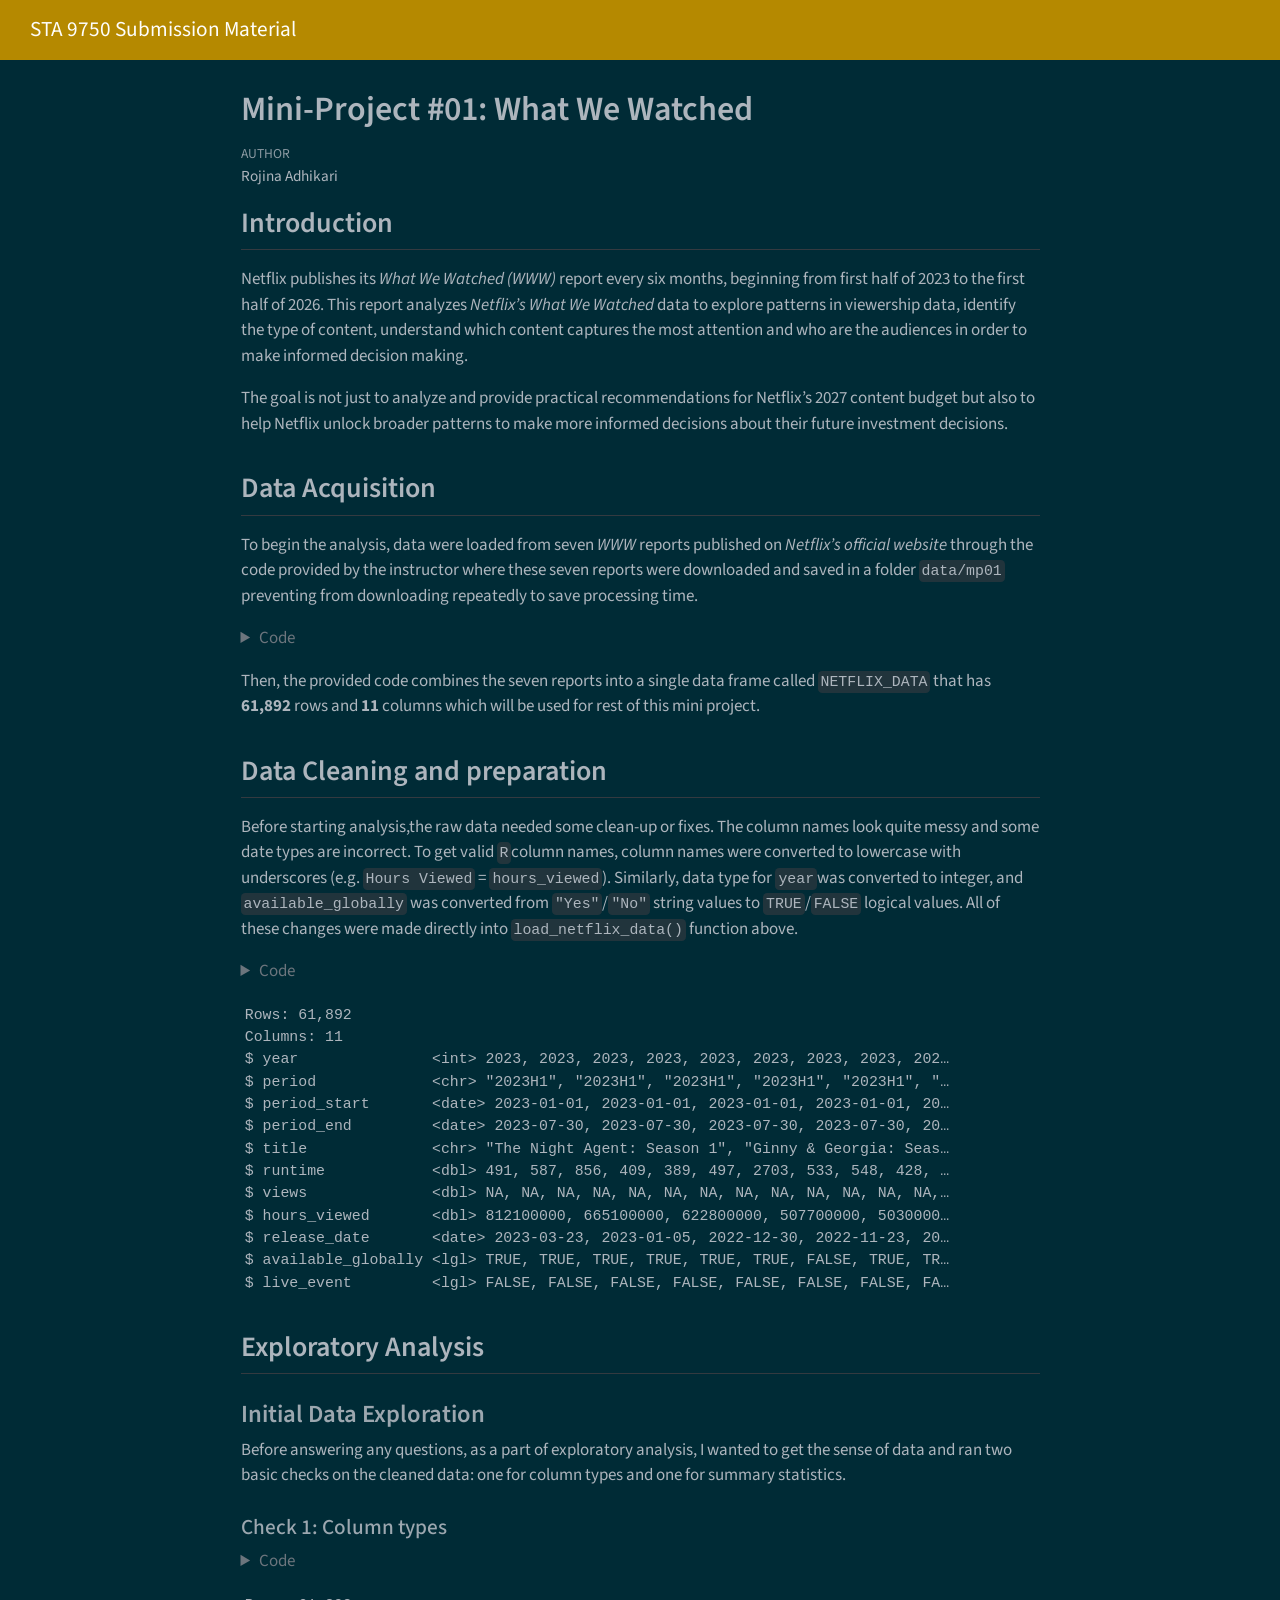
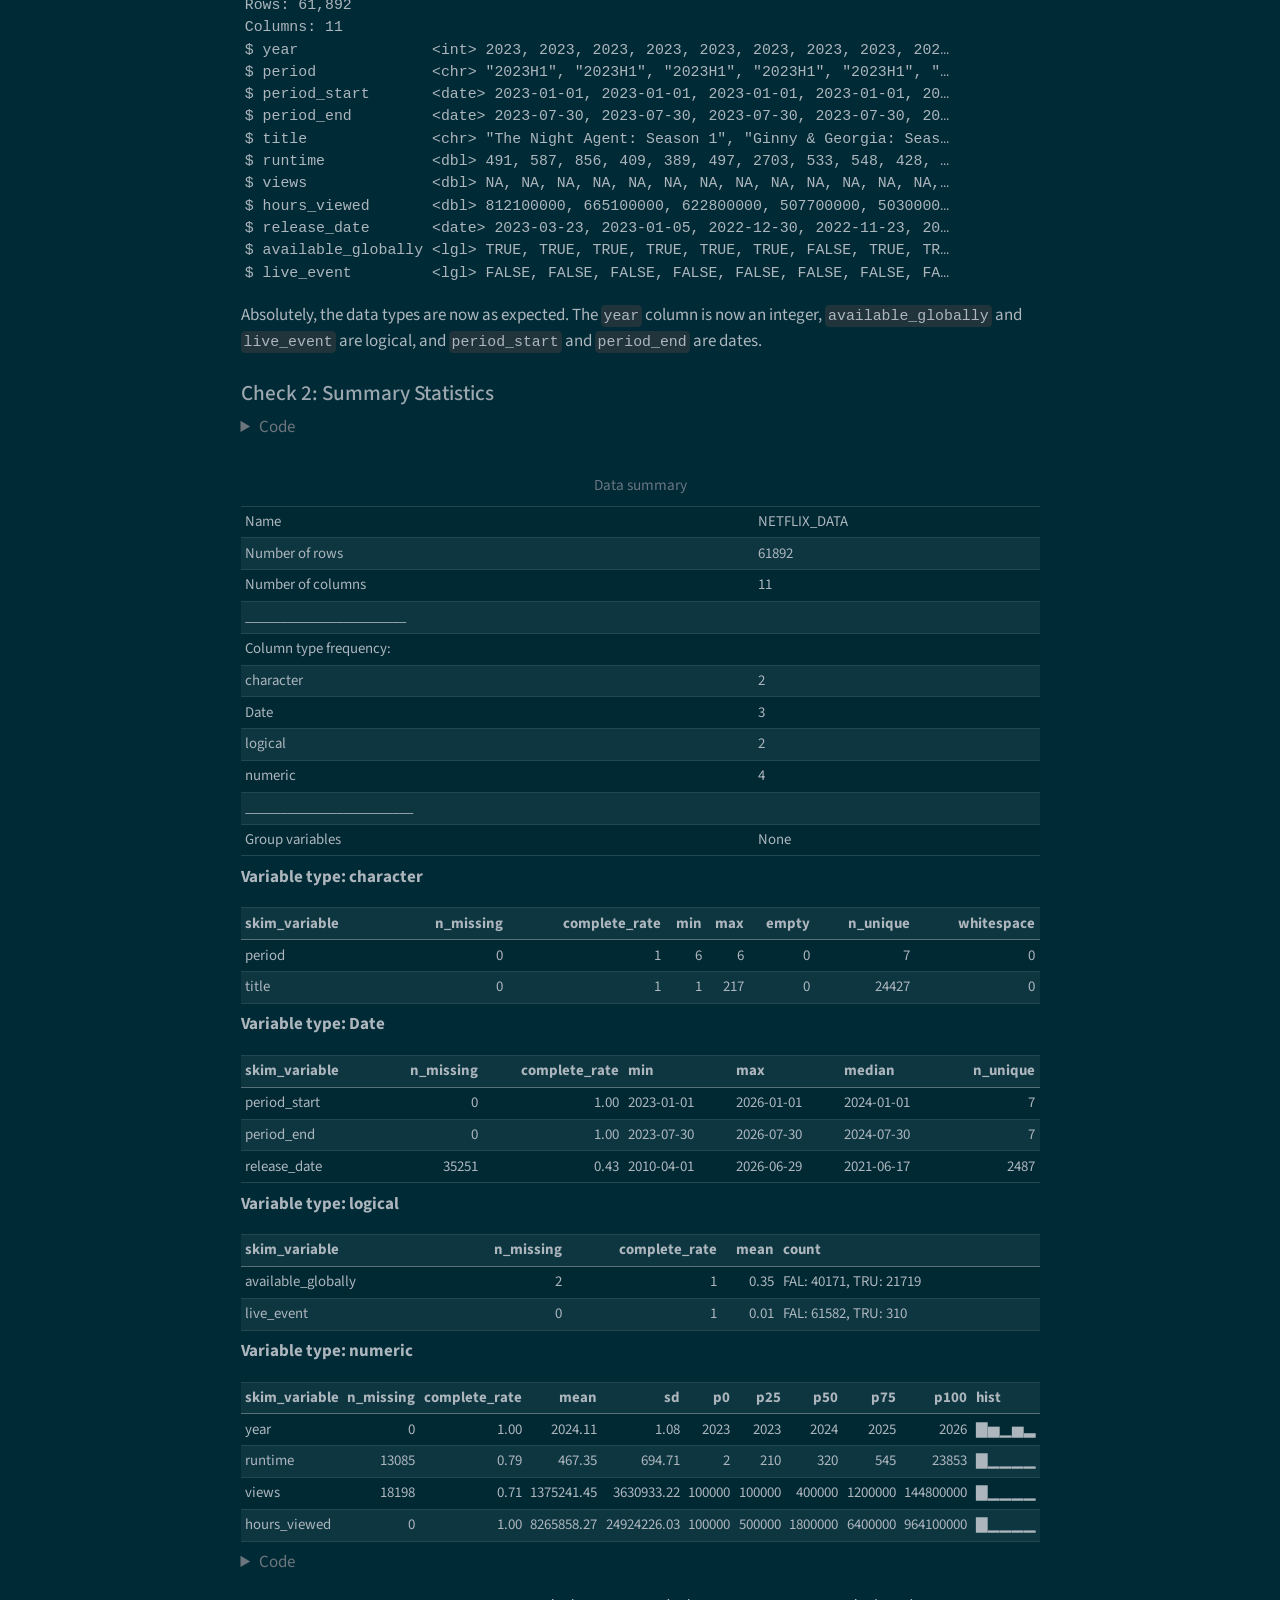
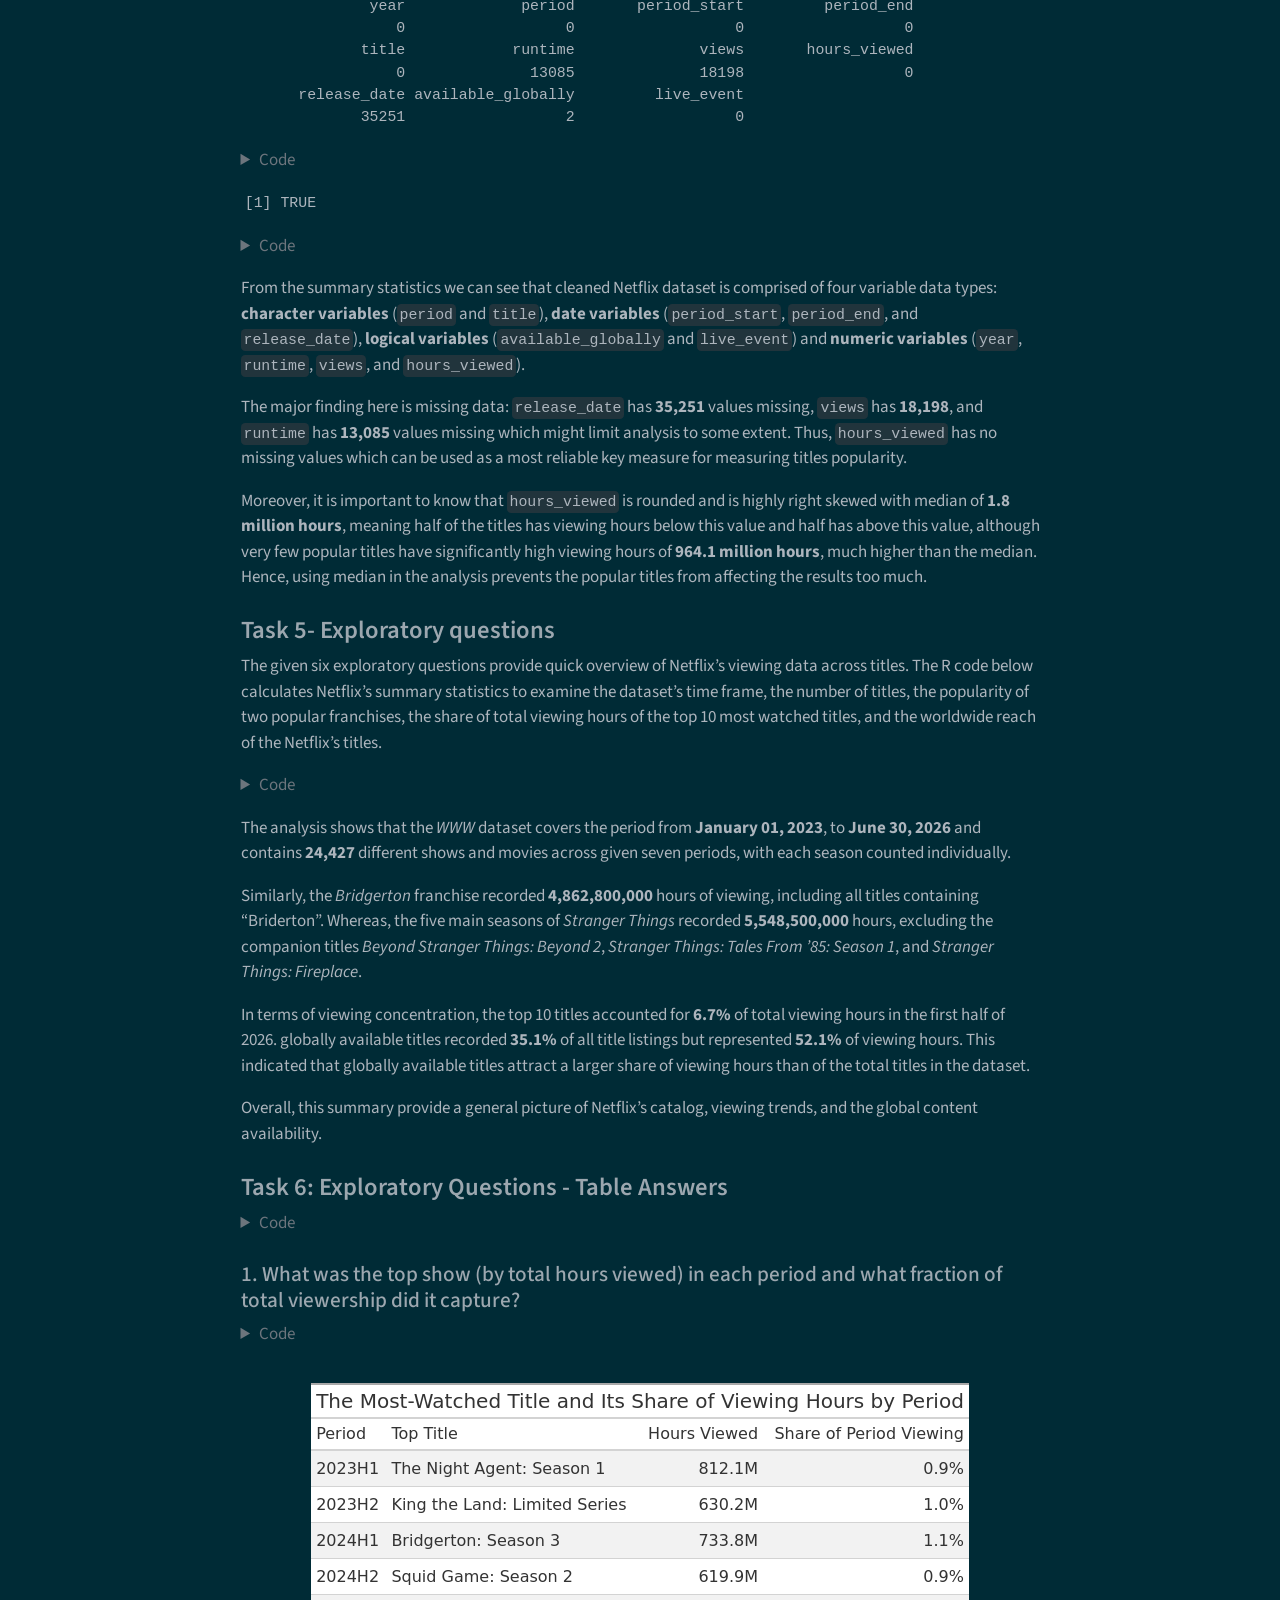
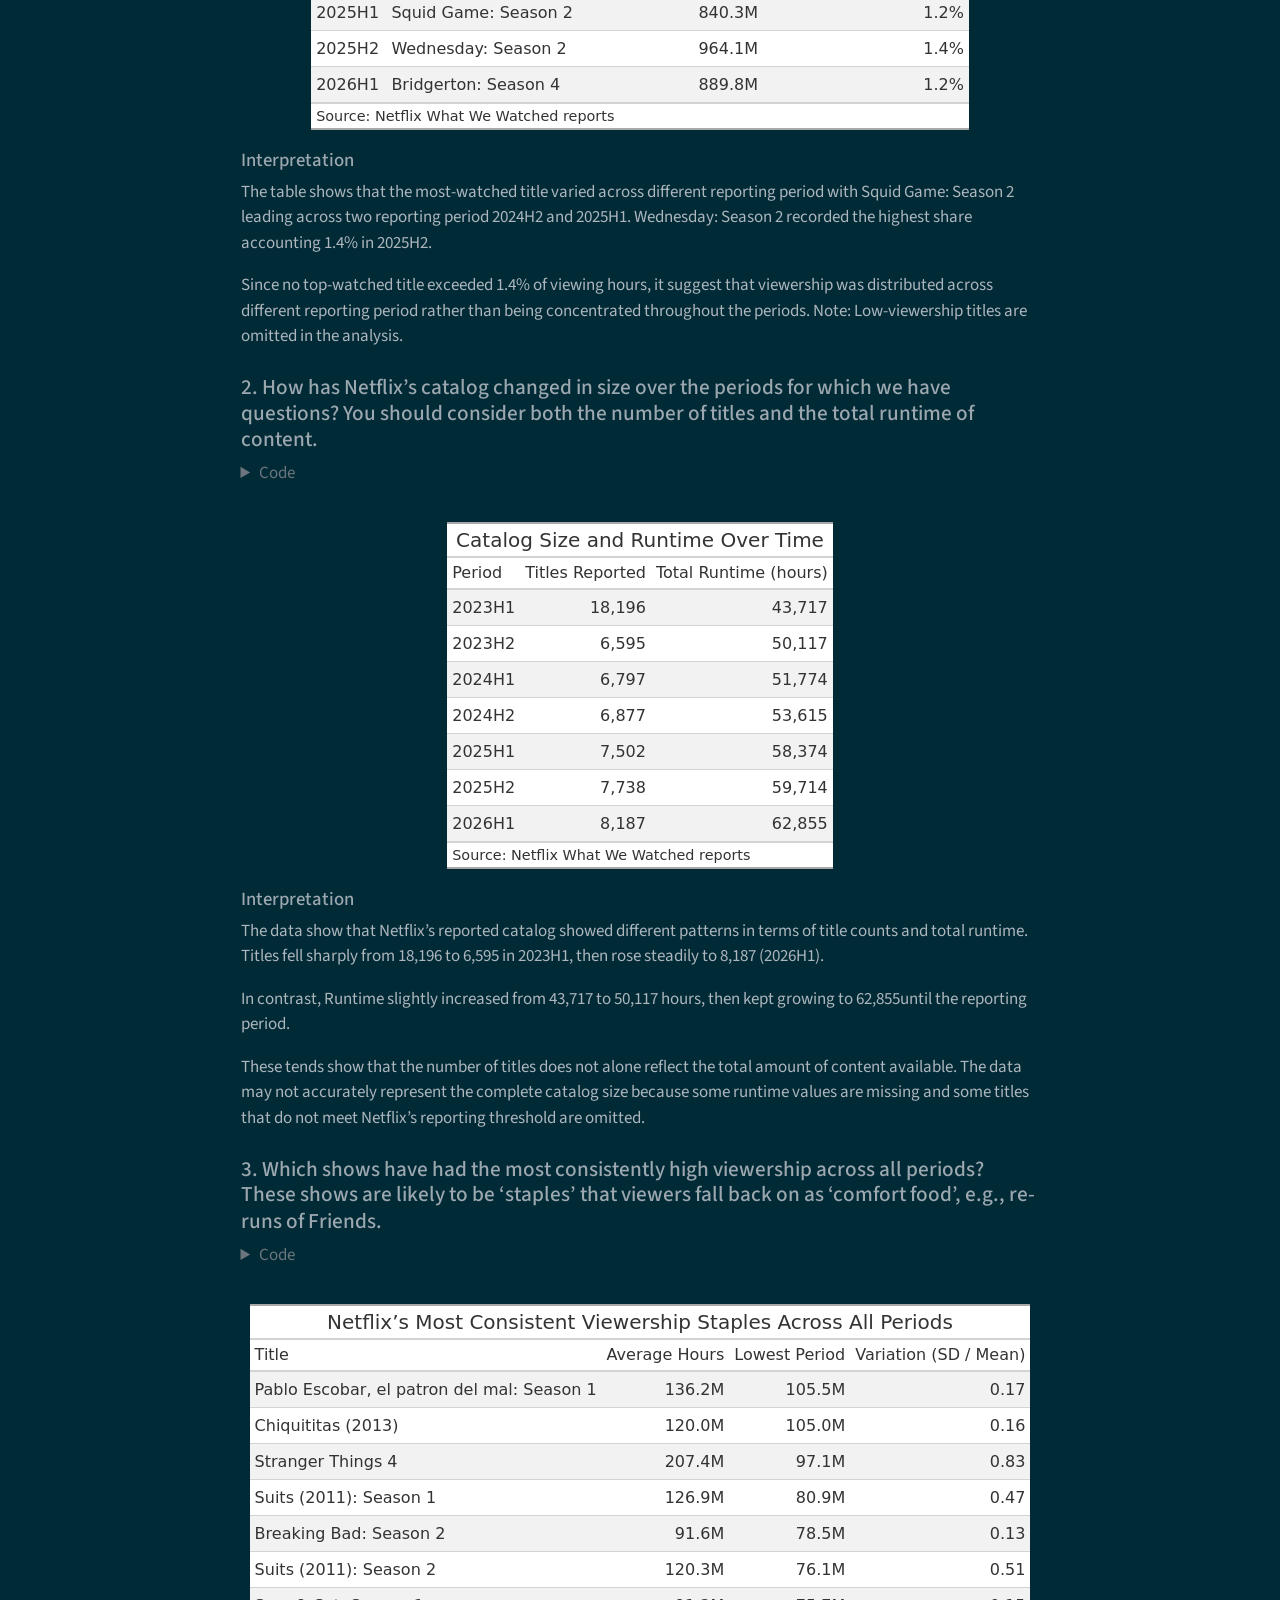
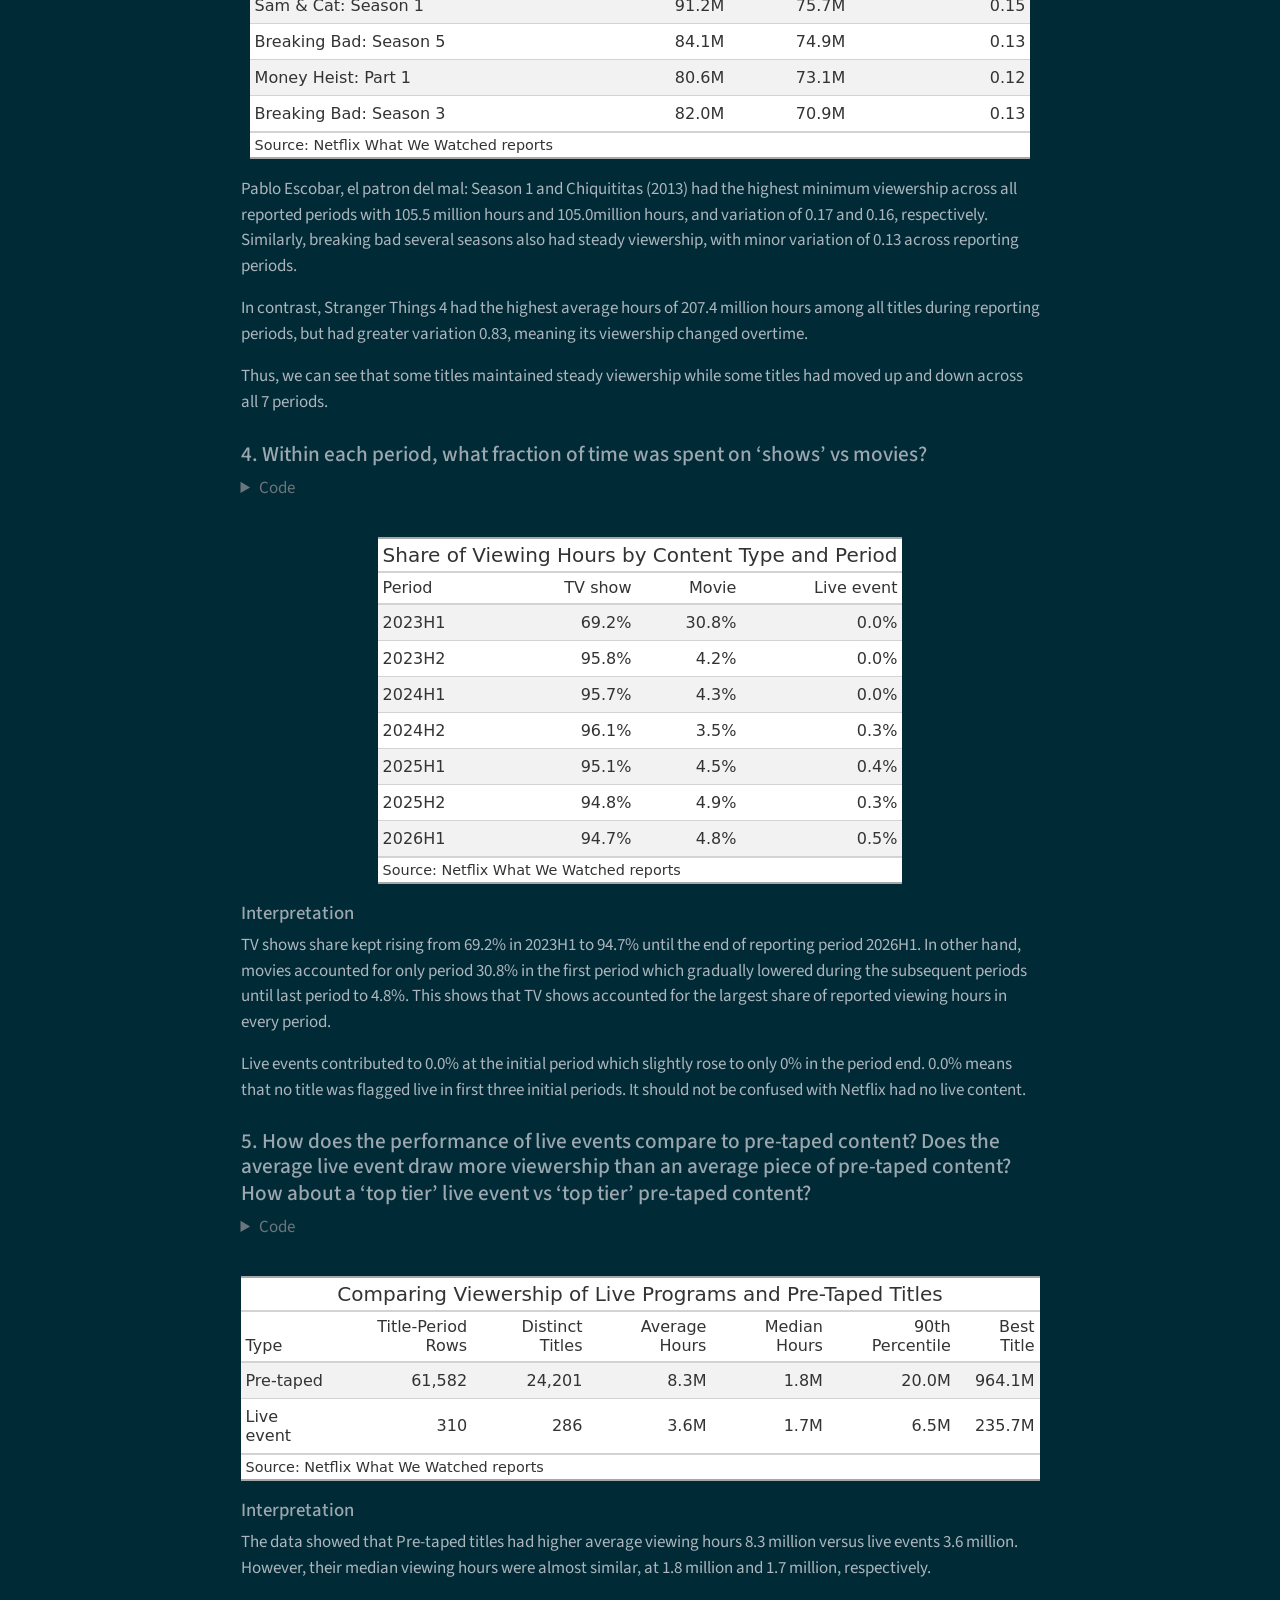
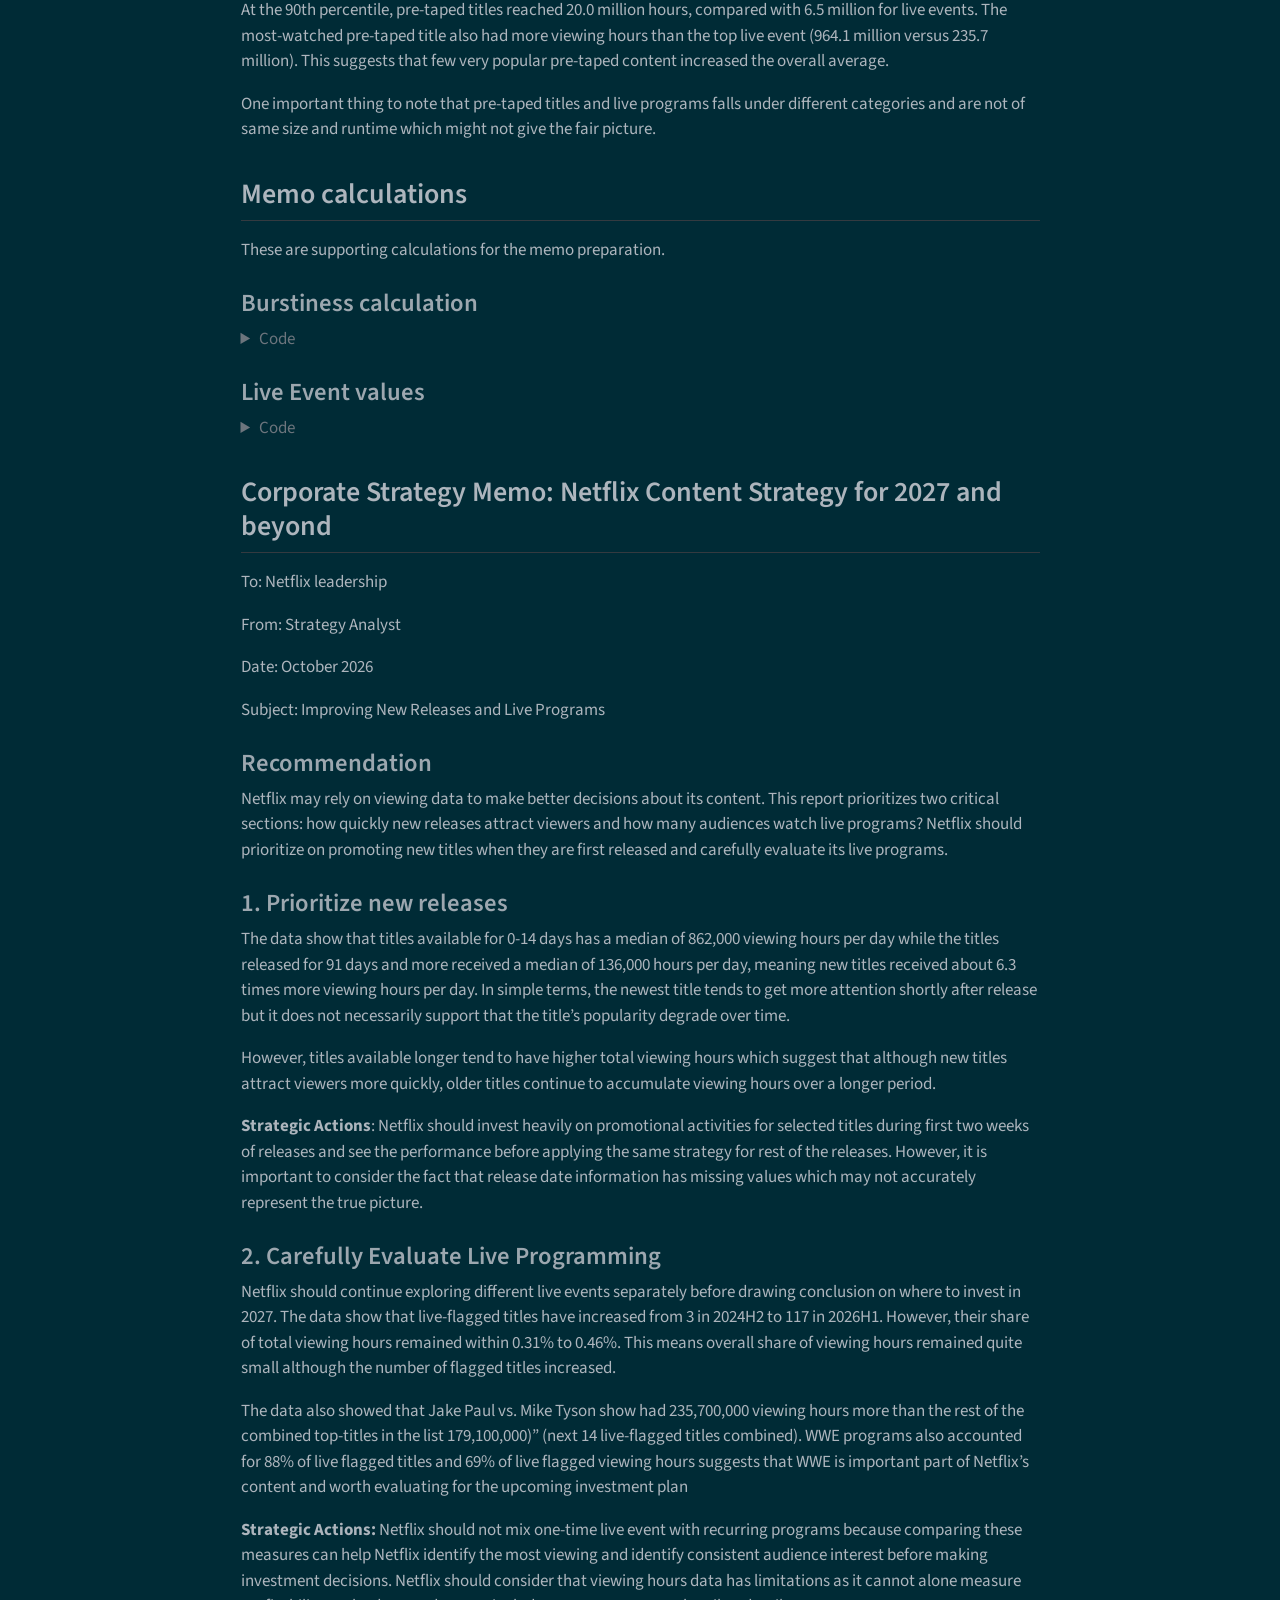
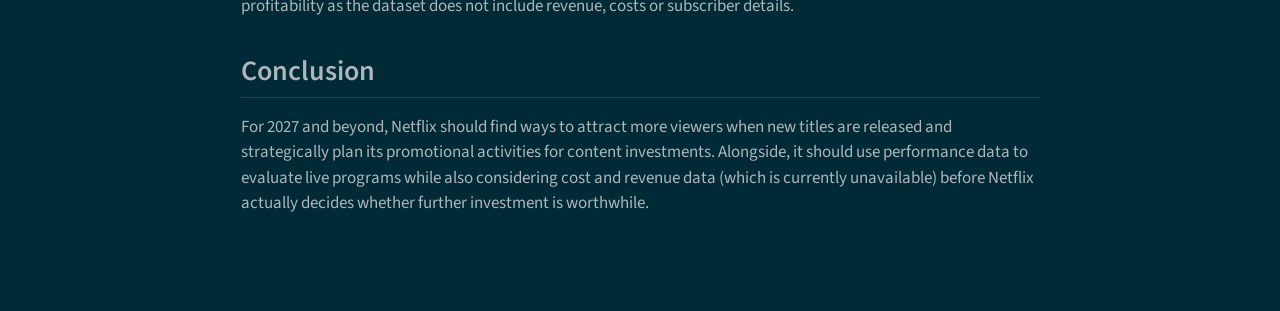
==== commit 6c89ad4e: "task6-Question5 completed" ====
--- a/docs/mp01.html
+++ b/docs/mp01.html
@@ -717,23 +717,23 @@
 <span id="cb14-23"><a href="#cb14-23" aria-hidden="true" tabindex="-1"></a>  <span class="fu">tab_source_note</span>(<span class="st">"Source: Netflix What We Watched reports"</span>)</span></code></pre></div><button title="Copy to Clipboard" class="code-copy-button"><i class="bi"></i></button></div>
 </details>
 <div class="cell-output-display">
-<div id="dvnigrufoa" style="padding-left:0px;padding-right:0px;padding-top:10px;padding-bottom:10px;overflow-x:auto;overflow-y:auto;width:auto;height:auto;">
-<style>#dvnigrufoa table {
+<div id="ldhlggzbuj" style="padding-left:0px;padding-right:0px;padding-top:10px;padding-bottom:10px;overflow-x:auto;overflow-y:auto;width:auto;height:auto;">
+<style>#ldhlggzbuj table {
   font-family: system-ui, 'Segoe UI', Roboto, Helvetica, Arial, sans-serif, 'Apple Color Emoji', 'Segoe UI Emoji', 'Segoe UI Symbol', 'Noto Color Emoji';
   -webkit-font-smoothing: antialiased;
   -moz-osx-font-smoothing: grayscale;
 }
 
-#dvnigrufoa thead, #dvnigrufoa tbody, #dvnigrufoa tfoot, #dvnigrufoa tr, #dvnigrufoa td, #dvnigrufoa th {
+#ldhlggzbuj thead, #ldhlggzbuj tbody, #ldhlggzbuj tfoot, #ldhlggzbuj tr, #ldhlggzbuj td, #ldhlggzbuj th {
   border-style: none;
 }
 
-#dvnigrufoa p {
+#ldhlggzbuj p {
   margin: 0;
   padding: 0;
 }
 
-#dvnigrufoa .gt_table {
+#ldhlggzbuj .gt_table {
   display: table;
   border-collapse: collapse;
   line-height: normal;
@@ -759,12 +759,12 @@
   border-left-color: #D3D3D3;
 }
 
-#dvnigrufoa .gt_caption {
+#ldhlggzbuj .gt_caption {
   padding-top: 4px;
   padding-bottom: 4px;
 }
 
-#dvnigrufoa .gt_title {
+#ldhlggzbuj .gt_title {
   color: #333333;
   font-size: 125%;
   font-weight: initial;
@@ -776,7 +776,7 @@
   border-bottom-width: 0;
 }
 
-#dvnigrufoa .gt_subtitle {
+#ldhlggzbuj .gt_subtitle {
   color: #333333;
   font-size: 85%;
   font-weight: initial;
@@ -788,7 +788,7 @@
   border-top-width: 0;
 }
 
-#dvnigrufoa .gt_heading {
+#ldhlggzbuj .gt_heading {
   background-color: #FFFFFF;
   text-align: center;
   border-bottom-color: #FFFFFF;
@@ -800,13 +800,13 @@
   border-right-color: #D3D3D3;
 }
 
-#dvnigrufoa .gt_bottom_border {
+#ldhlggzbuj .gt_bottom_border {
   border-bottom-style: solid;
   border-bottom-width: 2px;
   border-bottom-color: #D3D3D3;
 }
 
-#dvnigrufoa .gt_col_headings {
+#ldhlggzbuj .gt_col_headings {
   border-top-style: solid;
   border-top-width: 2px;
   border-top-color: #D3D3D3;
@@ -821,7 +821,7 @@
   border-right-color: #D3D3D3;
 }
 
-#dvnigrufoa .gt_col_heading {
+#ldhlggzbuj .gt_col_heading {
   color: #333333;
   background-color: #FFFFFF;
   font-size: 100%;
@@ -841,7 +841,7 @@
   overflow-x: hidden;
 }
 
-#dvnigrufoa .gt_column_spanner_outer {
+#ldhlggzbuj .gt_column_spanner_outer {
   color: #333333;
   background-color: #FFFFFF;
   font-size: 100%;
@@ -853,15 +853,15 @@
   padding-right: 4px;
 }
 
-#dvnigrufoa .gt_column_spanner_outer:first-child {
+#ldhlggzbuj .gt_column_spanner_outer:first-child {
   padding-left: 0;
 }
 
-#dvnigrufoa .gt_column_spanner_outer:last-child {
+#ldhlggzbuj .gt_column_spanner_outer:last-child {
   padding-right: 0;
 }
 
-#dvnigrufoa .gt_column_spanner {
+#ldhlggzbuj .gt_column_spanner {
   border-bottom-style: solid;
   border-bottom-width: 2px;
   border-bottom-color: #D3D3D3;
@@ -873,11 +873,11 @@
   width: 100%;
 }
 
-#dvnigrufoa .gt_spanner_row {
+#ldhlggzbuj .gt_spanner_row {
   border-bottom-style: hidden;
 }
 
-#dvnigrufoa .gt_group_heading {
+#ldhlggzbuj .gt_group_heading {
   padding-top: 8px;
   padding-bottom: 8px;
   padding-left: 5px;
@@ -903,7 +903,7 @@
   text-align: left;
 }
 
-#dvnigrufoa .gt_empty_group_heading {
+#ldhlggzbuj .gt_empty_group_heading {
   padding: 0.5px;
   color: #333333;
   background-color: #FFFFFF;
@@ -918,15 +918,15 @@
   vertical-align: middle;
 }
 
-#dvnigrufoa .gt_from_md > :first-child {
+#ldhlggzbuj .gt_from_md > :first-child {
   margin-top: 0;
 }
 
-#dvnigrufoa .gt_from_md > :last-child {
+#ldhlggzbuj .gt_from_md > :last-child {
   margin-bottom: 0;
 }
 
-#dvnigrufoa .gt_row {
+#ldhlggzbuj .gt_row {
   padding-top: 8px;
   padding-bottom: 8px;
   padding-left: 5px;
@@ -945,7 +945,7 @@
   overflow-x: hidden;
 }
 
-#dvnigrufoa .gt_stub {
+#ldhlggzbuj .gt_stub {
   color: #333333;
   background-color: #FFFFFF;
   font-size: 100%;
@@ -958,7 +958,7 @@
   padding-right: 5px;
 }
 
-#dvnigrufoa .gt_stub_row_group {
+#ldhlggzbuj .gt_stub_row_group {
   color: #333333;
   background-color: #FFFFFF;
   font-size: 100%;
@@ -972,15 +972,15 @@
   vertical-align: top;
 }
 
-#dvnigrufoa .gt_row_group_first td {
+#ldhlggzbuj .gt_row_group_first td {
   border-top-width: 2px;
 }
 
-#dvnigrufoa .gt_row_group_first th {
+#ldhlggzbuj .gt_row_group_first th {
   border-top-width: 2px;
 }
 
-#dvnigrufoa .gt_summary_row {
+#ldhlggzbuj .gt_summary_row {
   color: #333333;
   background-color: #FFFFFF;
   text-transform: inherit;
@@ -990,16 +990,16 @@
   padding-right: 5px;
 }
 
-#dvnigrufoa .gt_first_summary_row {
+#ldhlggzbuj .gt_first_summary_row {
   border-top-style: solid;
   border-top-color: #D3D3D3;
 }
 
-#dvnigrufoa .gt_first_summary_row.thick {
+#ldhlggzbuj .gt_first_summary_row.thick {
   border-top-width: 2px;
 }
 
-#dvnigrufoa .gt_last_summary_row {
+#ldhlggzbuj .gt_last_summary_row {
   padding-top: 8px;
   padding-bottom: 8px;
   padding-left: 5px;
@@ -1009,7 +1009,7 @@
   border-bottom-color: #D3D3D3;
 }
 
-#dvnigrufoa .gt_grand_summary_row {
+#ldhlggzbuj .gt_grand_summary_row {
   color: #333333;
   background-color: #FFFFFF;
   text-transform: inherit;
@@ -1019,7 +1019,7 @@
   padding-right: 5px;
 }
 
-#dvnigrufoa .gt_first_grand_summary_row {
+#ldhlggzbuj .gt_first_grand_summary_row {
   padding-top: 8px;
   padding-bottom: 8px;
   padding-left: 5px;
@@ -1029,7 +1029,7 @@
   border-top-color: #D3D3D3;
 }
 
-#dvnigrufoa .gt_last_grand_summary_row_top {
+#ldhlggzbuj .gt_last_grand_summary_row_top {
   padding-top: 8px;
   padding-bottom: 8px;
   padding-left: 5px;
@@ -1039,11 +1039,11 @@
   border-bottom-color: #D3D3D3;
 }
 
-#dvnigrufoa .gt_striped {
+#ldhlggzbuj .gt_striped {
   background-color: rgba(128, 128, 128, 0.05);
 }
 
-#dvnigrufoa .gt_table_body {
+#ldhlggzbuj .gt_table_body {
   border-top-style: solid;
   border-top-width: 2px;
   border-top-color: #D3D3D3;
@@ -1052,7 +1052,7 @@
   border-bottom-color: #D3D3D3;
 }
 
-#dvnigrufoa .gt_footnotes {
+#ldhlggzbuj .gt_footnotes {
   color: #333333;
   background-color: #FFFFFF;
   border-bottom-style: none;
@@ -1066,7 +1066,7 @@
   border-right-color: #D3D3D3;
 }
 
-#dvnigrufoa .gt_footnote {
+#ldhlggzbuj .gt_footnote {
   margin: 0px;
   font-size: 90%;
   padding-top: 4px;
@@ -1075,7 +1075,7 @@
   padding-right: 5px;
 }
 
-#dvnigrufoa .gt_sourcenotes {
+#ldhlggzbuj .gt_sourcenotes {
   color: #333333;
   background-color: #FFFFFF;
   border-bottom-style: none;
@@ -1089,7 +1089,7 @@
   border-right-color: #D3D3D3;
 }
 
-#dvnigrufoa .gt_sourcenote {
+#ldhlggzbuj .gt_sourcenote {
   font-size: 90%;
   padding-top: 4px;
   padding-bottom: 4px;
@@ -1097,72 +1097,72 @@
   padding-right: 5px;
 }
 
-#dvnigrufoa .gt_left {
+#ldhlggzbuj .gt_left {
   text-align: left;
 }
 
-#dvnigrufoa .gt_center {
+#ldhlggzbuj .gt_center {
   text-align: center;
 }
 
-#dvnigrufoa .gt_right {
+#ldhlggzbuj .gt_right {
   text-align: right;
   font-variant-numeric: tabular-nums;
 }
 
-#dvnigrufoa .gt_font_normal {
+#ldhlggzbuj .gt_font_normal {
   font-weight: normal;
 }
 
-#dvnigrufoa .gt_font_bold {
+#ldhlggzbuj .gt_font_bold {
   font-weight: bold;
 }
 
-#dvnigrufoa .gt_font_italic {
+#ldhlggzbuj .gt_font_italic {
   font-style: italic;
 }
 
-#dvnigrufoa .gt_super {
+#ldhlggzbuj .gt_super {
   font-size: 65%;
 }
 
-#dvnigrufoa .gt_footnote_marks {
+#ldhlggzbuj .gt_footnote_marks {
   font-size: 75%;
   vertical-align: 0.4em;
   position: initial;
 }
 
-#dvnigrufoa .gt_asterisk {
+#ldhlggzbuj .gt_asterisk {
   font-size: 100%;
   vertical-align: 0;
 }
 
-#dvnigrufoa .gt_indent_1 {
+#ldhlggzbuj .gt_indent_1 {
   text-indent: 5px;
 }
 
-#dvnigrufoa .gt_indent_2 {
+#ldhlggzbuj .gt_indent_2 {
   text-indent: 10px;
 }
 
-#dvnigrufoa .gt_indent_3 {
+#ldhlggzbuj .gt_indent_3 {
   text-indent: 15px;
 }
 
-#dvnigrufoa .gt_indent_4 {
+#ldhlggzbuj .gt_indent_4 {
   text-indent: 20px;
 }
 
-#dvnigrufoa .gt_indent_5 {
+#ldhlggzbuj .gt_indent_5 {
   text-indent: 25px;
 }
 
-#dvnigrufoa .katex-display {
+#ldhlggzbuj .katex-display {
   display: inline-flex !important;
   margin-bottom: 0.75em !important;
 }
 
-#dvnigrufoa div.Reactable > div.rt-table > div.rt-thead > div.rt-tr.rt-tr-group-header > div.rt-th-group:after {
+#ldhlggzbuj div.Reactable > div.rt-table > div.rt-thead > div.rt-tr.rt-tr-group-header > div.rt-th-group:after {
   height: 0px !important;
 }
 </style>
@@ -1266,23 +1266,23 @@
 <span id="cb15-20"><a href="#cb15-20" aria-hidden="true" tabindex="-1"></a>  <span class="fu">tab_source_note</span>(<span class="st">"Source: Netflix What We Watched reports"</span>)</span></code></pre></div><button title="Copy to Clipboard" class="code-copy-button"><i class="bi"></i></button></div>
 </details>
 <div class="cell-output-display">
-<div id="itsrjmaqui" style="padding-left:0px;padding-right:0px;padding-top:10px;padding-bottom:10px;overflow-x:auto;overflow-y:auto;width:auto;height:auto;">
-<style>#itsrjmaqui table {
+<div id="oxglrbtujr" style="padding-left:0px;padding-right:0px;padding-top:10px;padding-bottom:10px;overflow-x:auto;overflow-y:auto;width:auto;height:auto;">
+<style>#oxglrbtujr table {
   font-family: system-ui, 'Segoe UI', Roboto, Helvetica, Arial, sans-serif, 'Apple Color Emoji', 'Segoe UI Emoji', 'Segoe UI Symbol', 'Noto Color Emoji';
   -webkit-font-smoothing: antialiased;
   -moz-osx-font-smoothing: grayscale;
 }
 
-#itsrjmaqui thead, #itsrjmaqui tbody, #itsrjmaqui tfoot, #itsrjmaqui tr, #itsrjmaqui td, #itsrjmaqui th {
+#oxglrbtujr thead, #oxglrbtujr tbody, #oxglrbtujr tfoot, #oxglrbtujr tr, #oxglrbtujr td, #oxglrbtujr th {
   border-style: none;
 }
 
-#itsrjmaqui p {
+#oxglrbtujr p {
   margin: 0;
   padding: 0;
 }
 
-#itsrjmaqui .gt_table {
+#oxglrbtujr .gt_table {
   display: table;
   border-collapse: collapse;
   line-height: normal;
@@ -1308,12 +1308,12 @@
   border-left-color: #D3D3D3;
 }
 
-#itsrjmaqui .gt_caption {
+#oxglrbtujr .gt_caption {
   padding-top: 4px;
   padding-bottom: 4px;
 }
 
-#itsrjmaqui .gt_title {
+#oxglrbtujr .gt_title {
   color: #333333;
   font-size: 125%;
   font-weight: initial;
@@ -1325,7 +1325,7 @@
   border-bottom-width: 0;
 }
 
-#itsrjmaqui .gt_subtitle {
+#oxglrbtujr .gt_subtitle {
   color: #333333;
   font-size: 85%;
   font-weight: initial;
@@ -1337,7 +1337,7 @@
   border-top-width: 0;
 }
 
-#itsrjmaqui .gt_heading {
+#oxglrbtujr .gt_heading {
   background-color: #FFFFFF;
   text-align: center;
   border-bottom-color: #FFFFFF;
@@ -1349,13 +1349,13 @@
   border-right-color: #D3D3D3;
 }
 
-#itsrjmaqui .gt_bottom_border {
+#oxglrbtujr .gt_bottom_border {
   border-bottom-style: solid;
   border-bottom-width: 2px;
   border-bottom-color: #D3D3D3;
 }
 
-#itsrjmaqui .gt_col_headings {
+#oxglrbtujr .gt_col_headings {
   border-top-style: solid;
   border-top-width: 2px;
   border-top-color: #D3D3D3;
@@ -1370,7 +1370,7 @@
   border-right-color: #D3D3D3;
 }
 
-#itsrjmaqui .gt_col_heading {
+#oxglrbtujr .gt_col_heading {
   color: #333333;
   background-color: #FFFFFF;
   font-size: 100%;
@@ -1390,7 +1390,7 @@
   overflow-x: hidden;
 }
 
-#itsrjmaqui .gt_column_spanner_outer {
+#oxglrbtujr .gt_column_spanner_outer {
   color: #333333;
   background-color: #FFFFFF;
   font-size: 100%;
@@ -1402,15 +1402,15 @@
   padding-right: 4px;
 }
 
-#itsrjmaqui .gt_column_spanner_outer:first-child {
+#oxglrbtujr .gt_column_spanner_outer:first-child {
   padding-left: 0;
 }
 
-#itsrjmaqui .gt_column_spanner_outer:last-child {
+#oxglrbtujr .gt_column_spanner_outer:last-child {
   padding-right: 0;
 }
 
-#itsrjmaqui .gt_column_spanner {
+#oxglrbtujr .gt_column_spanner {
   border-bottom-style: solid;
   border-bottom-width: 2px;
   border-bottom-color: #D3D3D3;
@@ -1422,11 +1422,11 @@
   width: 100%;
 }
 
-#itsrjmaqui .gt_spanner_row {
+#oxglrbtujr .gt_spanner_row {
   border-bottom-style: hidden;
 }
 
-#itsrjmaqui .gt_group_heading {
+#oxglrbtujr .gt_group_heading {
   padding-top: 8px;
   padding-bottom: 8px;
   padding-left: 5px;
@@ -1452,7 +1452,7 @@
   text-align: left;
 }
 
-#itsrjmaqui .gt_empty_group_heading {
+#oxglrbtujr .gt_empty_group_heading {
   padding: 0.5px;
   color: #333333;
   background-color: #FFFFFF;
@@ -1467,15 +1467,15 @@
   vertical-align: middle;
 }
 
-#itsrjmaqui .gt_from_md > :first-child {
+#oxglrbtujr .gt_from_md > :first-child {
   margin-top: 0;
 }
 
-#itsrjmaqui .gt_from_md > :last-child {
+#oxglrbtujr .gt_from_md > :last-child {
   margin-bottom: 0;
 }
 
-#itsrjmaqui .gt_row {
+#oxglrbtujr .gt_row {
   padding-top: 8px;
   padding-bottom: 8px;
   padding-left: 5px;
@@ -1494,7 +1494,7 @@
   overflow-x: hidden;
 }
 
-#itsrjmaqui .gt_stub {
+#oxglrbtujr .gt_stub {
   color: #333333;
   background-color: #FFFFFF;
   font-size: 100%;
@@ -1507,7 +1507,7 @@
   padding-right: 5px;
 }
 
-#itsrjmaqui .gt_stub_row_group {
+#oxglrbtujr .gt_stub_row_group {
   color: #333333;
   background-color: #FFFFFF;
   font-size: 100%;
@@ -1521,15 +1521,15 @@
   vertical-align: top;
 }
 
-#itsrjmaqui .gt_row_group_first td {
+#oxglrbtujr .gt_row_group_first td {
   border-top-width: 2px;
 }
 
-#itsrjmaqui .gt_row_group_first th {
+#oxglrbtujr .gt_row_group_first th {
   border-top-width: 2px;
 }
 
-#itsrjmaqui .gt_summary_row {
+#oxglrbtujr .gt_summary_row {
   color: #333333;
   background-color: #FFFFFF;
   text-transform: inherit;
@@ -1539,16 +1539,16 @@
   padding-right: 5px;
 }
 
-#itsrjmaqui .gt_first_summary_row {
+#oxglrbtujr .gt_first_summary_row {
   border-top-style: solid;
   border-top-color: #D3D3D3;
 }
 
-#itsrjmaqui .gt_first_summary_row.thick {
+#oxglrbtujr .gt_first_summary_row.thick {
   border-top-width: 2px;
 }
 
-#itsrjmaqui .gt_last_summary_row {
+#oxglrbtujr .gt_last_summary_row {
   padding-top: 8px;
   padding-bottom: 8px;
   padding-left: 5px;
@@ -1558,7 +1558,7 @@
   border-bottom-color: #D3D3D3;
 }
 
-#itsrjmaqui .gt_grand_summary_row {
+#oxglrbtujr .gt_grand_summary_row {
   color: #333333;
   background-color: #FFFFFF;
   text-transform: inherit;
@@ -1568,7 +1568,7 @@
   padding-right: 5px;
 }
 
-#itsrjmaqui .gt_first_grand_summary_row {
+#oxglrbtujr .gt_first_grand_summary_row {
   padding-top: 8px;
   padding-bottom: 8px;
   padding-left: 5px;
@@ -1578,7 +1578,7 @@
   border-top-color: #D3D3D3;
 }
 
-#itsrjmaqui .gt_last_grand_summary_row_top {
+#oxglrbtujr .gt_last_grand_summary_row_top {
   padding-top: 8px;
   padding-bottom: 8px;
   padding-left: 5px;
@@ -1588,11 +1588,11 @@
   border-bottom-color: #D3D3D3;
 }
 
-#itsrjmaqui .gt_striped {
+#oxglrbtujr .gt_striped {
   background-color: rgba(128, 128, 128, 0.05);
 }
 
-#itsrjmaqui .gt_table_body {
+#oxglrbtujr .gt_table_body {
   border-top-style: solid;
   border-top-width: 2px;
   border-top-color: #D3D3D3;
@@ -1601,7 +1601,7 @@
   border-bottom-color: #D3D3D3;
 }
 
-#itsrjmaqui .gt_footnotes {
+#oxglrbtujr .gt_footnotes {
   color: #333333;
   background-color: #FFFFFF;
   border-bottom-style: none;
@@ -1615,7 +1615,7 @@
   border-right-color: #D3D3D3;
 }
 
-#itsrjmaqui .gt_footnote {
+#oxglrbtujr .gt_footnote {
   margin: 0px;
   font-size: 90%;
   padding-top: 4px;
@@ -1624,7 +1624,7 @@
   padding-right: 5px;
 }
 
-#itsrjmaqui .gt_sourcenotes {
+#oxglrbtujr .gt_sourcenotes {
   color: #333333;
   background-color: #FFFFFF;
   border-bottom-style: none;
@@ -1638,7 +1638,7 @@
   border-right-color: #D3D3D3;
 }
 
-#itsrjmaqui .gt_sourcenote {
+#oxglrbtujr .gt_sourcenote {
   font-size: 90%;
   padding-top: 4px;
   padding-bottom: 4px;
@@ -1646,72 +1646,72 @@
   padding-right: 5px;
 }
 
-#itsrjmaqui .gt_left {
+#oxglrbtujr .gt_left {
   text-align: left;
 }
 
-#itsrjmaqui .gt_center {
+#oxglrbtujr .gt_center {
   text-align: center;
 }
 
-#itsrjmaqui .gt_right {
+#oxglrbtujr .gt_right {
   text-align: right;
   font-variant-numeric: tabular-nums;
 }
 
-#itsrjmaqui .gt_font_normal {
+#oxglrbtujr .gt_font_normal {
   font-weight: normal;
 }
 
-#itsrjmaqui .gt_font_bold {
+#oxglrbtujr .gt_font_bold {
   font-weight: bold;
 }
 
-#itsrjmaqui .gt_font_italic {
+#oxglrbtujr .gt_font_italic {
   font-style: italic;
 }
 
-#itsrjmaqui .gt_super {
+#oxglrbtujr .gt_super {
   font-size: 65%;
 }
 
-#itsrjmaqui .gt_footnote_marks {
+#oxglrbtujr .gt_footnote_marks {
   font-size: 75%;
   vertical-align: 0.4em;
   position: initial;
 }
 
-#itsrjmaqui .gt_asterisk {
+#oxglrbtujr .gt_asterisk {
   font-size: 100%;
   vertical-align: 0;
 }
 
-#itsrjmaqui .gt_indent_1 {
+#oxglrbtujr .gt_indent_1 {
   text-indent: 5px;
 }
 
-#itsrjmaqui .gt_indent_2 {
+#oxglrbtujr .gt_indent_2 {
   text-indent: 10px;
 }
 
-#itsrjmaqui .gt_indent_3 {
+#oxglrbtujr .gt_indent_3 {
   text-indent: 15px;
 }
 
-#itsrjmaqui .gt_indent_4 {
+#oxglrbtujr .gt_indent_4 {
   text-indent: 20px;
 }
 
-#itsrjmaqui .gt_indent_5 {
+#oxglrbtujr .gt_indent_5 {
   text-indent: 25px;
 }
 
-#itsrjmaqui .katex-display {
+#oxglrbtujr .katex-display {
   display: inline-flex !important;
   margin-bottom: 0.75em !important;
 }
 
-#itsrjmaqui div.Reactable > div.rt-table > div.rt-thead > div.rt-tr.rt-tr-group-header > div.rt-th-group:after {
+#oxglrbtujr div.Reactable > div.rt-table > div.rt-thead > div.rt-tr.rt-tr-group-header > div.rt-th-group:after {
   height: 0px !important;
 }
 </style>
@@ -1817,23 +1817,23 @@
 <span id="cb16-29"><a href="#cb16-29" aria-hidden="true" tabindex="-1"></a>  <span class="fu">tab_source_note</span>(<span class="st">"Source: Netflix What We Watched reports"</span>)</span></code></pre></div><button title="Copy to Clipboard" class="code-copy-button"><i class="bi"></i></button></div>
 </details>
 <div class="cell-output-display">
-<div id="ycovcwjwfh" style="padding-left:0px;padding-right:0px;padding-top:10px;padding-bottom:10px;overflow-x:auto;overflow-y:auto;width:auto;height:auto;">
-<style>#ycovcwjwfh table {
+<div id="yrhvaohret" style="padding-left:0px;padding-right:0px;padding-top:10px;padding-bottom:10px;overflow-x:auto;overflow-y:auto;width:auto;height:auto;">
+<style>#yrhvaohret table {
   font-family: system-ui, 'Segoe UI', Roboto, Helvetica, Arial, sans-serif, 'Apple Color Emoji', 'Segoe UI Emoji', 'Segoe UI Symbol', 'Noto Color Emoji';
   -webkit-font-smoothing: antialiased;
   -moz-osx-font-smoothing: grayscale;
 }
 
-#ycovcwjwfh thead, #ycovcwjwfh tbody, #ycovcwjwfh tfoot, #ycovcwjwfh tr, #ycovcwjwfh td, #ycovcwjwfh th {
+#yrhvaohret thead, #yrhvaohret tbody, #yrhvaohret tfoot, #yrhvaohret tr, #yrhvaohret td, #yrhvaohret th {
   border-style: none;
 }
 
-#ycovcwjwfh p {
+#yrhvaohret p {
   margin: 0;
   padding: 0;
 }
 
-#ycovcwjwfh .gt_table {
+#yrhvaohret .gt_table {
   display: table;
   border-collapse: collapse;
   line-height: normal;
@@ -1859,12 +1859,12 @@
   border-left-color: #D3D3D3;
 }
 
-#ycovcwjwfh .gt_caption {
+#yrhvaohret .gt_caption {
   padding-top: 4px;
   padding-bottom: 4px;
 }
 
-#ycovcwjwfh .gt_title {
+#yrhvaohret .gt_title {
   color: #333333;
   font-size: 125%;
   font-weight: initial;
@@ -1876,7 +1876,7 @@
   border-bottom-width: 0;
 }
 
-#ycovcwjwfh .gt_subtitle {
+#yrhvaohret .gt_subtitle {
   color: #333333;
   font-size: 85%;
   font-weight: initial;
@@ -1888,7 +1888,7 @@
   border-top-width: 0;
 }
 
-#ycovcwjwfh .gt_heading {
+#yrhvaohret .gt_heading {
   background-color: #FFFFFF;
   text-align: center;
   border-bottom-color: #FFFFFF;
@@ -1900,13 +1900,13 @@
   border-right-color: #D3D3D3;
 }
 
-#ycovcwjwfh .gt_bottom_border {
+#yrhvaohret .gt_bottom_border {
   border-bottom-style: solid;
   border-bottom-width: 2px;
   border-bottom-color: #D3D3D3;
 }
 
-#ycovcwjwfh .gt_col_headings {
+#yrhvaohret .gt_col_headings {
   border-top-style: solid;
   border-top-width: 2px;
   border-top-color: #D3D3D3;
@@ -1921,7 +1921,7 @@
   border-right-color: #D3D3D3;
 }
 
-#ycovcwjwfh .gt_col_heading {
+#yrhvaohret .gt_col_heading {
   color: #333333;
   background-color: #FFFFFF;
   font-size: 100%;
@@ -1941,7 +1941,7 @@
   overflow-x: hidden;
 }
 
-#ycovcwjwfh .gt_column_spanner_outer {
+#yrhvaohret .gt_column_spanner_outer {
   color: #333333;
   background-color: #FFFFFF;
   font-size: 100%;
@@ -1953,15 +1953,15 @@
   padding-right: 4px;
 }
 
-#ycovcwjwfh .gt_column_spanner_outer:first-child {
+#yrhvaohret .gt_column_spanner_outer:first-child {
   padding-left: 0;
 }
 
-#ycovcwjwfh .gt_column_spanner_outer:last-child {
+#yrhvaohret .gt_column_spanner_outer:last-child {
   padding-right: 0;
 }
 
-#ycovcwjwfh .gt_column_spanner {
+#yrhvaohret .gt_column_spanner {
   border-bottom-style: solid;
   border-bottom-width: 2px;
   border-bottom-color: #D3D3D3;
@@ -1973,11 +1973,11 @@
   width: 100%;
 }
 
-#ycovcwjwfh .gt_spanner_row {
+#yrhvaohret .gt_spanner_row {
   border-bottom-style: hidden;
 }
 
-#ycovcwjwfh .gt_group_heading {
+#yrhvaohret .gt_group_heading {
   padding-top: 8px;
   padding-bottom: 8px;
   padding-left: 5px;
@@ -2003,7 +2003,7 @@
   text-align: left;
 }
 
-#ycovcwjwfh .gt_empty_group_heading {
+#yrhvaohret .gt_empty_group_heading {
   padding: 0.5px;
   color: #333333;
   background-color: #FFFFFF;
@@ -2018,15 +2018,15 @@
   vertical-align: middle;
 }
 
-#ycovcwjwfh .gt_from_md > :first-child {
+#yrhvaohret .gt_from_md > :first-child {
   margin-top: 0;
 }
 
-#ycovcwjwfh .gt_from_md > :last-child {
+#yrhvaohret .gt_from_md > :last-child {
   margin-bottom: 0;
 }
 
-#ycovcwjwfh .gt_row {
+#yrhvaohret .gt_row {
   padding-top: 8px;
   padding-bottom: 8px;
   padding-left: 5px;
@@ -2045,7 +2045,7 @@
   overflow-x: hidden;
 }
 
-#ycovcwjwfh .gt_stub {
+#yrhvaohret .gt_stub {
   color: #333333;
   background-color: #FFFFFF;
   font-size: 100%;
@@ -2058,7 +2058,7 @@
   padding-right: 5px;
 }
 
-#ycovcwjwfh .gt_stub_row_group {
+#yrhvaohret .gt_stub_row_group {
   color: #333333;
   background-color: #FFFFFF;
   font-size: 100%;
@@ -2072,15 +2072,15 @@
   vertical-align: top;
 }
 
-#ycovcwjwfh .gt_row_group_first td {
+#yrhvaohret .gt_row_group_first td {
   border-top-width: 2px;
 }
 
-#ycovcwjwfh .gt_row_group_first th {
+#yrhvaohret .gt_row_group_first th {
   border-top-width: 2px;
 }
 
-#ycovcwjwfh .gt_summary_row {
+#yrhvaohret .gt_summary_row {
   color: #333333;
   background-color: #FFFFFF;
   text-transform: inherit;
@@ -2090,16 +2090,16 @@
   padding-right: 5px;
 }
 
-#ycovcwjwfh .gt_first_summary_row {
+#yrhvaohret .gt_first_summary_row {
   border-top-style: solid;
   border-top-color: #D3D3D3;
 }
 
-#ycovcwjwfh .gt_first_summary_row.thick {
+#yrhvaohret .gt_first_summary_row.thick {
   border-top-width: 2px;
 }
 
-#ycovcwjwfh .gt_last_summary_row {
+#yrhvaohret .gt_last_summary_row {
   padding-top: 8px;
   padding-bottom: 8px;
   padding-left: 5px;
@@ -2109,7 +2109,7 @@
   border-bottom-color: #D3D3D3;
 }
 
-#ycovcwjwfh .gt_grand_summary_row {
+#yrhvaohret .gt_grand_summary_row {
   color: #333333;
   background-color: #FFFFFF;
   text-transform: inherit;
@@ -2119,7 +2119,7 @@
   padding-right: 5px;
 }
 
-#ycovcwjwfh .gt_first_grand_summary_row {
+#yrhvaohret .gt_first_grand_summary_row {
   padding-top: 8px;
   padding-bottom: 8px;
   padding-left: 5px;
@@ -2129,7 +2129,7 @@
   border-top-color: #D3D3D3;
 }
 
-#ycovcwjwfh .gt_last_grand_summary_row_top {
+#yrhvaohret .gt_last_grand_summary_row_top {
   padding-top: 8px;
   padding-bottom: 8px;
   padding-left: 5px;
@@ -2139,11 +2139,11 @@
   border-bottom-color: #D3D3D3;
 }
 
-#ycovcwjwfh .gt_striped {
+#yrhvaohret .gt_striped {
   background-color: rgba(128, 128, 128, 0.05);
 }
 
-#ycovcwjwfh .gt_table_body {
+#yrhvaohret .gt_table_body {
   border-top-style: solid;
   border-top-width: 2px;
   border-top-color: #D3D3D3;
@@ -2152,7 +2152,7 @@
   border-bottom-color: #D3D3D3;
 }
 
-#ycovcwjwfh .gt_footnotes {
+#yrhvaohret .gt_footnotes {
   color: #333333;
   background-color: #FFFFFF;
   border-bottom-style: none;
@@ -2166,7 +2166,7 @@
   border-right-color: #D3D3D3;
 }
 
-#ycovcwjwfh .gt_footnote {
+#yrhvaohret .gt_footnote {
   margin: 0px;
   font-size: 90%;
   padding-top: 4px;
@@ -2175,7 +2175,7 @@
   padding-right: 5px;
 }
 
-#ycovcwjwfh .gt_sourcenotes {
+#yrhvaohret .gt_sourcenotes {
   color: #333333;
   background-color: #FFFFFF;
   border-bottom-style: none;
@@ -2189,7 +2189,7 @@
   border-right-color: #D3D3D3;
 }
 
-#ycovcwjwfh .gt_sourcenote {
+#yrhvaohret .gt_sourcenote {
   font-size: 90%;
   padding-top: 4px;
   padding-bottom: 4px;
@@ -2197,72 +2197,72 @@
   padding-right: 5px;
 }
 
-#ycovcwjwfh .gt_left {
+#yrhvaohret .gt_left {
   text-align: left;
 }
 
-#ycovcwjwfh .gt_center {
+#yrhvaohret .gt_center {
   text-align: center;
 }
 
-#ycovcwjwfh .gt_right {
+#yrhvaohret .gt_right {
   text-align: right;
   font-variant-numeric: tabular-nums;
 }
 
-#ycovcwjwfh .gt_font_normal {
+#yrhvaohret .gt_font_normal {
   font-weight: normal;
 }
 
-#ycovcwjwfh .gt_font_bold {
+#yrhvaohret .gt_font_bold {
   font-weight: bold;
 }
 
-#ycovcwjwfh .gt_font_italic {
+#yrhvaohret .gt_font_italic {
   font-style: italic;
 }
 
-#ycovcwjwfh .gt_super {
+#yrhvaohret .gt_super {
   font-size: 65%;
 }
 
-#ycovcwjwfh .gt_footnote_marks {
+#yrhvaohret .gt_footnote_marks {
   font-size: 75%;
   vertical-align: 0.4em;
   position: initial;
 }
 
-#ycovcwjwfh .gt_asterisk {
+#yrhvaohret .gt_asterisk {
   font-size: 100%;
   vertical-align: 0;
 }
 
-#ycovcwjwfh .gt_indent_1 {
+#yrhvaohret .gt_indent_1 {
   text-indent: 5px;
 }
 
-#ycovcwjwfh .gt_indent_2 {
+#yrhvaohret .gt_indent_2 {
   text-indent: 10px;
 }
 
-#ycovcwjwfh .gt_indent_3 {
+#yrhvaohret .gt_indent_3 {
   text-indent: 15px;
 }
 
-#ycovcwjwfh .gt_indent_4 {
+#yrhvaohret .gt_indent_4 {
   text-indent: 20px;
 }
 
-#ycovcwjwfh .gt_indent_5 {
+#yrhvaohret .gt_indent_5 {
   text-indent: 25px;
 }
 
-#ycovcwjwfh .katex-display {
+#yrhvaohret .katex-display {
   display: inline-flex !important;
   margin-bottom: 0.75em !important;
 }
 
-#ycovcwjwfh div.Reactable > div.rt-table > div.rt-thead > div.rt-tr.rt-tr-group-header > div.rt-th-group:after {
+#yrhvaohret div.Reactable > div.rt-table > div.rt-thead > div.rt-tr.rt-tr-group-header > div.rt-th-group:after {
   height: 0px !important;
 }
 </style>
@@ -2394,23 +2394,23 @@
 <span id="cb17-32"><a href="#cb17-32" aria-hidden="true" tabindex="-1"></a>  <span class="fu">tab_source_note</span>(<span class="st">"Source: Netflix What We Watched reports"</span>)</span></code></pre></div><button title="Copy to Clipboard" class="code-copy-button"><i class="bi"></i></button></div>
 </details>
 <div class="cell-output-display">
-<div id="iyiqjlaxsp" style="padding-left:0px;padding-right:0px;padding-top:10px;padding-bottom:10px;overflow-x:auto;overflow-y:auto;width:auto;height:auto;">
-<style>#iyiqjlaxsp table {
+<div id="nctnflahji" style="padding-left:0px;padding-right:0px;padding-top:10px;padding-bottom:10px;overflow-x:auto;overflow-y:auto;width:auto;height:auto;">
+<style>#nctnflahji table {
   font-family: system-ui, 'Segoe UI', Roboto, Helvetica, Arial, sans-serif, 'Apple Color Emoji', 'Segoe UI Emoji', 'Segoe UI Symbol', 'Noto Color Emoji';
   -webkit-font-smoothing: antialiased;
   -moz-osx-font-smoothing: grayscale;
 }
 
-#iyiqjlaxsp thead, #iyiqjlaxsp tbody, #iyiqjlaxsp tfoot, #iyiqjlaxsp tr, #iyiqjlaxsp td, #iyiqjlaxsp th {
+#nctnflahji thead, #nctnflahji tbody, #nctnflahji tfoot, #nctnflahji tr, #nctnflahji td, #nctnflahji th {
   border-style: none;
 }
 
-#iyiqjlaxsp p {
+#nctnflahji p {
   margin: 0;
   padding: 0;
 }
 
-#iyiqjlaxsp .gt_table {
+#nctnflahji .gt_table {
   display: table;
   border-collapse: collapse;
   line-height: normal;
@@ -2436,12 +2436,12 @@
   border-left-color: #D3D3D3;
 }
 
-#iyiqjlaxsp .gt_caption {
+#nctnflahji .gt_caption {
   padding-top: 4px;
   padding-bottom: 4px;
 }
 
-#iyiqjlaxsp .gt_title {
+#nctnflahji .gt_title {
   color: #333333;
   font-size: 125%;
   font-weight: initial;
@@ -2453,7 +2453,7 @@
   border-bottom-width: 0;
 }
 
-#iyiqjlaxsp .gt_subtitle {
+#nctnflahji .gt_subtitle {
   color: #333333;
   font-size: 85%;
   font-weight: initial;
@@ -2465,7 +2465,7 @@
   border-top-width: 0;
 }
 
-#iyiqjlaxsp .gt_heading {
+#nctnflahji .gt_heading {
   background-color: #FFFFFF;
   text-align: center;
   border-bottom-color: #FFFFFF;
@@ -2477,13 +2477,13 @@
   border-right-color: #D3D3D3;
 }
 
-#iyiqjlaxsp .gt_bottom_border {
+#nctnflahji .gt_bottom_border {
   border-bottom-style: solid;
   border-bottom-width: 2px;
   border-bottom-color: #D3D3D3;
 }
 
-#iyiqjlaxsp .gt_col_headings {
+#nctnflahji .gt_col_headings {
   border-top-style: solid;
   border-top-width: 2px;
   border-top-color: #D3D3D3;
@@ -2498,7 +2498,7 @@
   border-right-color: #D3D3D3;
 }
 
-#iyiqjlaxsp .gt_col_heading {
+#nctnflahji .gt_col_heading {
   color: #333333;
   background-color: #FFFFFF;
   font-size: 100%;
@@ -2518,7 +2518,7 @@
   overflow-x: hidden;
 }
 
-#iyiqjlaxsp .gt_column_spanner_outer {
+#nctnflahji .gt_column_spanner_outer {
   color: #333333;
   background-color: #FFFFFF;
   font-size: 100%;
@@ -2530,15 +2530,15 @@
   padding-right: 4px;
 }
 
-#iyiqjlaxsp .gt_column_spanner_outer:first-child {
+#nctnflahji .gt_column_spanner_outer:first-child {
   padding-left: 0;
 }
 
-#iyiqjlaxsp .gt_column_spanner_outer:last-child {
+#nctnflahji .gt_column_spanner_outer:last-child {
   padding-right: 0;
 }
 
-#iyiqjlaxsp .gt_column_spanner {
+#nctnflahji .gt_column_spanner {
   border-bottom-style: solid;
   border-bottom-width: 2px;
   border-bottom-color: #D3D3D3;
@@ -2550,11 +2550,11 @@
   width: 100%;
 }
 
-#iyiqjlaxsp .gt_spanner_row {
+#nctnflahji .gt_spanner_row {
   border-bottom-style: hidden;
 }
 
-#iyiqjlaxsp .gt_group_heading {
+#nctnflahji .gt_group_heading {
   padding-top: 8px;
   padding-bottom: 8px;
   padding-left: 5px;
@@ -2580,7 +2580,7 @@
   text-align: left;
 }
 
-#iyiqjlaxsp .gt_empty_group_heading {
+#nctnflahji .gt_empty_group_heading {
   padding: 0.5px;
   color: #333333;
   background-color: #FFFFFF;
@@ -2595,15 +2595,15 @@
   vertical-align: middle;
 }
 
-#iyiqjlaxsp .gt_from_md > :first-child {
+#nctnflahji .gt_from_md > :first-child {
   margin-top: 0;
 }
 
-#iyiqjlaxsp .gt_from_md > :last-child {
+#nctnflahji .gt_from_md > :last-child {
   margin-bottom: 0;
 }
 
-#iyiqjlaxsp .gt_row {
+#nctnflahji .gt_row {
   padding-top: 8px;
   padding-bottom: 8px;
   padding-left: 5px;
@@ -2622,7 +2622,7 @@
   overflow-x: hidden;
 }
 
-#iyiqjlaxsp .gt_stub {
+#nctnflahji .gt_stub {
   color: #333333;
   background-color: #FFFFFF;
   font-size: 100%;
@@ -2635,7 +2635,7 @@
   padding-right: 5px;
 }
 
-#iyiqjlaxsp .gt_stub_row_group {
+#nctnflahji .gt_stub_row_group {
   color: #333333;
   background-color: #FFFFFF;
   font-size: 100%;
@@ -2649,15 +2649,15 @@
   vertical-align: top;
 }
 
-#iyiqjlaxsp .gt_row_group_first td {
+#nctnflahji .gt_row_group_first td {
   border-top-width: 2px;
 }
 
-#iyiqjlaxsp .gt_row_group_first th {
+#nctnflahji .gt_row_group_first th {
   border-top-width: 2px;
 }
 
-#iyiqjlaxsp .gt_summary_row {
+#nctnflahji .gt_summary_row {
   color: #333333;
   background-color: #FFFFFF;
   text-transform: inherit;
@@ -2667,16 +2667,16 @@
   padding-right: 5px;
 }
 
-#iyiqjlaxsp .gt_first_summary_row {
+#nctnflahji .gt_first_summary_row {
   border-top-style: solid;
   border-top-color: #D3D3D3;
 }
 
-#iyiqjlaxsp .gt_first_summary_row.thick {
+#nctnflahji .gt_first_summary_row.thick {
   border-top-width: 2px;
 }
 
-#iyiqjlaxsp .gt_last_summary_row {
+#nctnflahji .gt_last_summary_row {
   padding-top: 8px;
   padding-bottom: 8px;
   padding-left: 5px;
@@ -2686,7 +2686,7 @@
   border-bottom-color: #D3D3D3;
 }
 
-#iyiqjlaxsp .gt_grand_summary_row {
+#nctnflahji .gt_grand_summary_row {
   color: #333333;
   background-color: #FFFFFF;
   text-transform: inherit;
@@ -2696,7 +2696,7 @@
   padding-right: 5px;
 }
 
-#iyiqjlaxsp .gt_first_grand_summary_row {
+#nctnflahji .gt_first_grand_summary_row {
   padding-top: 8px;
   padding-bottom: 8px;
   padding-left: 5px;
@@ -2706,7 +2706,7 @@
   border-top-color: #D3D3D3;
 }
 
-#iyiqjlaxsp .gt_last_grand_summary_row_top {
+#nctnflahji .gt_last_grand_summary_row_top {
   padding-top: 8px;
   padding-bottom: 8px;
   padding-left: 5px;
@@ -2716,11 +2716,11 @@
   border-bottom-color: #D3D3D3;
 }
 
-#iyiqjlaxsp .gt_striped {
+#nctnflahji .gt_striped {
   background-color: rgba(128, 128, 128, 0.05);
 }
 
-#iyiqjlaxsp .gt_table_body {
+#nctnflahji .gt_table_body {
   border-top-style: solid;
   border-top-width: 2px;
   border-top-color: #D3D3D3;
@@ -2729,7 +2729,7 @@
   border-bottom-color: #D3D3D3;
 }
 
-#iyiqjlaxsp .gt_footnotes {
+#nctnflahji .gt_footnotes {
   color: #333333;
   background-color: #FFFFFF;
   border-bottom-style: none;
@@ -2743,7 +2743,7 @@
   border-right-color: #D3D3D3;
 }
 
-#iyiqjlaxsp .gt_footnote {
+#nctnflahji .gt_footnote {
   margin: 0px;
   font-size: 90%;
   padding-top: 4px;
@@ -2752,7 +2752,7 @@
   padding-right: 5px;
 }
 
-#iyiqjlaxsp .gt_sourcenotes {
+#nctnflahji .gt_sourcenotes {
   color: #333333;
   background-color: #FFFFFF;
   border-bottom-style: none;
@@ -2766,7 +2766,7 @@
   border-right-color: #D3D3D3;
 }
 
-#iyiqjlaxsp .gt_sourcenote {
+#nctnflahji .gt_sourcenote {
   font-size: 90%;
   padding-top: 4px;
   padding-bottom: 4px;
@@ -2774,72 +2774,72 @@
   padding-right: 5px;
 }
 
-#iyiqjlaxsp .gt_left {
+#nctnflahji .gt_left {
   text-align: left;
 }
 
-#iyiqjlaxsp .gt_center {
+#nctnflahji .gt_center {
   text-align: center;
 }
 
-#iyiqjlaxsp .gt_right {
+#nctnflahji .gt_right {
   text-align: right;
   font-variant-numeric: tabular-nums;
 }
 
-#iyiqjlaxsp .gt_font_normal {
+#nctnflahji .gt_font_normal {
   font-weight: normal;
 }
 
-#iyiqjlaxsp .gt_font_bold {
+#nctnflahji .gt_font_bold {
   font-weight: bold;
 }
 
-#iyiqjlaxsp .gt_font_italic {
+#nctnflahji .gt_font_italic {
   font-style: italic;
 }
 
-#iyiqjlaxsp .gt_super {
+#nctnflahji .gt_super {
   font-size: 65%;
 }
 
-#iyiqjlaxsp .gt_footnote_marks {
+#nctnflahji .gt_footnote_marks {
   font-size: 75%;
   vertical-align: 0.4em;
   position: initial;
 }
 
-#iyiqjlaxsp .gt_asterisk {
+#nctnflahji .gt_asterisk {
   font-size: 100%;
   vertical-align: 0;
 }
 
-#iyiqjlaxsp .gt_indent_1 {
+#nctnflahji .gt_indent_1 {
   text-indent: 5px;
 }
 
-#iyiqjlaxsp .gt_indent_2 {
+#nctnflahji .gt_indent_2 {
   text-indent: 10px;
 }
 
-#iyiqjlaxsp .gt_indent_3 {
+#nctnflahji .gt_indent_3 {
   text-indent: 15px;
 }
 
-#iyiqjlaxsp .gt_indent_4 {
+#nctnflahji .gt_indent_4 {
   text-indent: 20px;
 }
 
-#iyiqjlaxsp .gt_indent_5 {
+#nctnflahji .gt_indent_5 {
   text-indent: 25px;
 }
 
-#iyiqjlaxsp .katex-display {
+#nctnflahji .katex-display {
   display: inline-flex !important;
   margin-bottom: 0.75em !important;
 }
 
-#iyiqjlaxsp div.Reactable > div.rt-table > div.rt-thead > div.rt-tr.rt-tr-group-header > div.rt-th-group:after {
+#nctnflahji div.Reactable > div.rt-table > div.rt-thead > div.rt-tr.rt-tr-group-header > div.rt-th-group:after {
   height: 0px !important;
 }
 </style>
@@ -2923,42 +2923,49 @@
 <summary>Code</summary>
 <div class="code-copy-outer-scaffold"><div class="sourceCode cell-code" id="cb18"><pre class="sourceCode r code-with-copy"><code class="sourceCode r"><span id="cb18-1"><a href="#cb18-1" aria-hidden="true" tabindex="-1"></a>live_compare <span class="ot">&lt;-</span> NETFLIX_DATA <span class="sc">|&gt;</span></span>
 <span id="cb18-2"><a href="#cb18-2" aria-hidden="true" tabindex="-1"></a>  <span class="fu">mutate</span>(<span class="at">type =</span> <span class="fu">if_else</span>(live_event, <span class="st">"Live event"</span>, <span class="st">"Pre-taped"</span>)) <span class="sc">|&gt;</span></span>
-<span id="cb18-3"><a href="#cb18-3" aria-hidden="true" tabindex="-1"></a>  <span class="fu">summarise</span>(<span class="at">n_titles =</span> <span class="fu">n</span>(),</span>
-<span id="cb18-4"><a href="#cb18-4" aria-hidden="true" tabindex="-1"></a>            <span class="at">avg_hours =</span> <span class="fu">mean</span>(hours_viewed),</span>
-<span id="cb18-5"><a href="#cb18-5" aria-hidden="true" tabindex="-1"></a>            <span class="at">median_hours =</span> <span class="fu">median</span>(hours_viewed),</span>
-<span id="cb18-6"><a href="#cb18-6" aria-hidden="true" tabindex="-1"></a>            <span class="at">top10pct_hours =</span> <span class="fu">quantile</span>(hours_viewed, <span class="fl">0.9</span>),</span>
-<span id="cb18-7"><a href="#cb18-7" aria-hidden="true" tabindex="-1"></a>            <span class="at">best_title_hours =</span> <span class="fu">max</span>(hours_viewed),</span>
-<span id="cb18-8"><a href="#cb18-8" aria-hidden="true" tabindex="-1"></a>            <span class="at">.by =</span> type)</span>
-<span id="cb18-9"><a href="#cb18-9" aria-hidden="true" tabindex="-1"></a></span>
-<span id="cb18-10"><a href="#cb18-10" aria-hidden="true" tabindex="-1"></a>live_compare <span class="sc">|&gt;</span></span>
-<span id="cb18-11"><a href="#cb18-11" aria-hidden="true" tabindex="-1"></a>  <span class="fu">gt</span>() <span class="sc">|&gt;</span></span>
-<span id="cb18-12"><a href="#cb18-12" aria-hidden="true" tabindex="-1"></a>  <span class="fu">cols_label</span>(<span class="at">type =</span> <span class="st">"Type"</span>, <span class="at">n_titles =</span> <span class="st">"Titles"</span>, <span class="at">avg_hours =</span> <span class="st">"Average Hours"</span>,</span>
-<span id="cb18-13"><a href="#cb18-13" aria-hidden="true" tabindex="-1"></a>             <span class="at">median_hours =</span> <span class="st">"Median Hours"</span>, <span class="at">top10pct_hours =</span> <span class="st">"90th Percentile"</span>,</span>
-<span id="cb18-14"><a href="#cb18-14" aria-hidden="true" tabindex="-1"></a>             <span class="at">best_title_hours =</span> <span class="st">"Best Title"</span>) <span class="sc">|&gt;</span></span>
-<span id="cb18-15"><a href="#cb18-15" aria-hidden="true" tabindex="-1"></a>  <span class="fu">fmt_number</span>(n_titles, <span class="at">decimals =</span> <span class="dv">0</span>) <span class="sc">|&gt;</span></span>
-<span id="cb18-16"><a href="#cb18-16" aria-hidden="true" tabindex="-1"></a>  <span class="fu">fmt_number</span>(<span class="fu">c</span>(avg_hours, median_hours, top10pct_hours, best_title_hours),</span>
-<span id="cb18-17"><a href="#cb18-17" aria-hidden="true" tabindex="-1"></a>             <span class="at">decimals =</span> <span class="dv">1</span>, <span class="at">suffixing =</span> <span class="cn">TRUE</span>) <span class="sc">|&gt;</span></span>
-<span id="cb18-18"><a href="#cb18-18" aria-hidden="true" tabindex="-1"></a>  <span class="fu">tab_header</span>(<span class="at">title =</span> <span class="st">"[Live events versus pre-taped content]"</span>) <span class="sc">|&gt;</span></span>
-<span id="cb18-19"><a href="#cb18-19" aria-hidden="true" tabindex="-1"></a>  <span class="fu">tab_source_note</span>(<span class="st">"Source: Netflix What We Watched reports"</span>)</span></code></pre></div><button title="Copy to Clipboard" class="code-copy-button"><i class="bi"></i></button></div>
+<span id="cb18-3"><a href="#cb18-3" aria-hidden="true" tabindex="-1"></a>  <span class="fu">summarise</span>(<span class="at">n_rows =</span> <span class="fu">n</span>(),</span>
+<span id="cb18-4"><a href="#cb18-4" aria-hidden="true" tabindex="-1"></a>            <span class="at">n_titles =</span> <span class="fu">n_distinct</span>(title),</span>
+<span id="cb18-5"><a href="#cb18-5" aria-hidden="true" tabindex="-1"></a>            <span class="at">avg_hours =</span> <span class="fu">mean</span>(hours_viewed),</span>
+<span id="cb18-6"><a href="#cb18-6" aria-hidden="true" tabindex="-1"></a>            <span class="at">median_hours =</span> <span class="fu">median</span>(hours_viewed),</span>
+<span id="cb18-7"><a href="#cb18-7" aria-hidden="true" tabindex="-1"></a>            <span class="at">top10pct_hours =</span> <span class="fu">quantile</span>(hours_viewed, <span class="fl">0.9</span>),</span>
+<span id="cb18-8"><a href="#cb18-8" aria-hidden="true" tabindex="-1"></a>            <span class="at">best_title_hours =</span> <span class="fu">max</span>(hours_viewed),</span>
+<span id="cb18-9"><a href="#cb18-9" aria-hidden="true" tabindex="-1"></a>            <span class="at">.by =</span> type)</span>
+<span id="cb18-10"><a href="#cb18-10" aria-hidden="true" tabindex="-1"></a></span>
+<span id="cb18-11"><a href="#cb18-11" aria-hidden="true" tabindex="-1"></a><span class="co"># Helper values for inline use</span></span>
+<span id="cb18-12"><a href="#cb18-12" aria-hidden="true" tabindex="-1"></a>lv <span class="ot">&lt;-</span> live_compare <span class="sc">|&gt;</span> <span class="fu">filter</span>(type <span class="sc">==</span> <span class="st">"Live event"</span>)</span>
+<span id="cb18-13"><a href="#cb18-13" aria-hidden="true" tabindex="-1"></a>pt <span class="ot">&lt;-</span> live_compare <span class="sc">|&gt;</span> <span class="fu">filter</span>(type <span class="sc">==</span> <span class="st">"Pre-taped"</span>)</span>
+<span id="cb18-14"><a href="#cb18-14" aria-hidden="true" tabindex="-1"></a>avg_ratio <span class="ot">&lt;-</span> pt<span class="sc">$</span>avg_hours[[<span class="dv">1</span>]] <span class="sc">/</span> lv<span class="sc">$</span>avg_hours[[<span class="dv">1</span>]]</span>
+<span id="cb18-15"><a href="#cb18-15" aria-hidden="true" tabindex="-1"></a>p90_ratio <span class="ot">&lt;-</span> pt<span class="sc">$</span>top10pct_hours[[<span class="dv">1</span>]] <span class="sc">/</span> lv<span class="sc">$</span>top10pct_hours[[<span class="dv">1</span>]]</span>
+<span id="cb18-16"><a href="#cb18-16" aria-hidden="true" tabindex="-1"></a></span>
+<span id="cb18-17"><a href="#cb18-17" aria-hidden="true" tabindex="-1"></a>live_compare <span class="sc">|&gt;</span></span>
+<span id="cb18-18"><a href="#cb18-18" aria-hidden="true" tabindex="-1"></a>  <span class="fu">gt</span>() <span class="sc">|&gt;</span></span>
+<span id="cb18-19"><a href="#cb18-19" aria-hidden="true" tabindex="-1"></a>  <span class="fu">cols_label</span>(<span class="at">type =</span> <span class="st">"Type"</span>, <span class="at">n_rows =</span> <span class="st">"Title-Period Rows"</span>, <span class="at">n_titles =</span> <span class="st">"Distinct Titles"</span>,</span>
+<span id="cb18-20"><a href="#cb18-20" aria-hidden="true" tabindex="-1"></a>             <span class="at">avg_hours =</span> <span class="st">"Average Hours"</span>, <span class="at">median_hours =</span> <span class="st">"Median Hours"</span>,</span>
+<span id="cb18-21"><a href="#cb18-21" aria-hidden="true" tabindex="-1"></a>             <span class="at">top10pct_hours =</span> <span class="st">"90th Percentile"</span>, <span class="at">best_title_hours =</span> <span class="st">"Best Title"</span>) <span class="sc">|&gt;</span></span>
+<span id="cb18-22"><a href="#cb18-22" aria-hidden="true" tabindex="-1"></a>  <span class="fu">fmt_number</span>(<span class="fu">c</span>(n_rows, n_titles), <span class="at">decimals =</span> <span class="dv">0</span>) <span class="sc">|&gt;</span></span>
+<span id="cb18-23"><a href="#cb18-23" aria-hidden="true" tabindex="-1"></a>  <span class="fu">fmt_number</span>(<span class="fu">c</span>(avg_hours, median_hours, top10pct_hours, best_title_hours),</span>
+<span id="cb18-24"><a href="#cb18-24" aria-hidden="true" tabindex="-1"></a>             <span class="at">decimals =</span> <span class="dv">1</span>, <span class="at">suffixing =</span> <span class="cn">TRUE</span>) <span class="sc">|&gt;</span></span>
+<span id="cb18-25"><a href="#cb18-25" aria-hidden="true" tabindex="-1"></a>  <span class="fu">tab_header</span>(<span class="at">title =</span> <span class="st">"Comparing Viewership of Live Programs and Pre-Taped Titles"</span>) <span class="sc">|&gt;</span></span>
+<span id="cb18-26"><a href="#cb18-26" aria-hidden="true" tabindex="-1"></a>  <span class="fu">tab_source_note</span>(<span class="st">"Source: Netflix What We Watched reports"</span>)</span></code></pre></div><button title="Copy to Clipboard" class="code-copy-button"><i class="bi"></i></button></div>
 </details>
 <div class="cell-output-display">
-<div id="nkzhpliadq" style="padding-left:0px;padding-right:0px;padding-top:10px;padding-bottom:10px;overflow-x:auto;overflow-y:auto;width:auto;height:auto;">
-<style>#nkzhpliadq table {
+<div id="imywqyjult" style="padding-left:0px;padding-right:0px;padding-top:10px;padding-bottom:10px;overflow-x:auto;overflow-y:auto;width:auto;height:auto;">
+<style>#imywqyjult table {
   font-family: system-ui, 'Segoe UI', Roboto, Helvetica, Arial, sans-serif, 'Apple Color Emoji', 'Segoe UI Emoji', 'Segoe UI Symbol', 'Noto Color Emoji';
   -webkit-font-smoothing: antialiased;
   -moz-osx-font-smoothing: grayscale;
 }
 
-#nkzhpliadq thead, #nkzhpliadq tbody, #nkzhpliadq tfoot, #nkzhpliadq tr, #nkzhpliadq td, #nkzhpliadq th {
+#imywqyjult thead, #imywqyjult tbody, #imywqyjult tfoot, #imywqyjult tr, #imywqyjult td, #imywqyjult th {
   border-style: none;
 }
 
-#nkzhpliadq p {
+#imywqyjult p {
   margin: 0;
   padding: 0;
 }
 
-#nkzhpliadq .gt_table {
+#imywqyjult .gt_table {
   display: table;
   border-collapse: collapse;
   line-height: normal;
@@ -2984,12 +2991,12 @@
   border-left-color: #D3D3D3;
 }
 
-#nkzhpliadq .gt_caption {
+#imywqyjult .gt_caption {
   padding-top: 4px;
   padding-bottom: 4px;
 }
 
-#nkzhpliadq .gt_title {
+#imywqyjult .gt_title {
   color: #333333;
   font-size: 125%;
   font-weight: initial;
@@ -3001,7 +3008,7 @@
   border-bottom-width: 0;
 }
 
-#nkzhpliadq .gt_subtitle {
+#imywqyjult .gt_subtitle {
   color: #333333;
   font-size: 85%;
   font-weight: initial;
@@ -3013,7 +3020,7 @@
   border-top-width: 0;
 }
 
-#nkzhpliadq .gt_heading {
+#imywqyjult .gt_heading {
   background-color: #FFFFFF;
   text-align: center;
   border-bottom-color: #FFFFFF;
@@ -3025,13 +3032,13 @@
   border-right-color: #D3D3D3;
 }
 
-#nkzhpliadq .gt_bottom_border {
+#imywqyjult .gt_bottom_border {
   border-bottom-style: solid;
   border-bottom-width: 2px;
   border-bottom-color: #D3D3D3;
 }
 
-#nkzhpliadq .gt_col_headings {
+#imywqyjult .gt_col_headings {
   border-top-style: solid;
   border-top-width: 2px;
   border-top-color: #D3D3D3;
@@ -3046,7 +3053,7 @@
   border-right-color: #D3D3D3;
 }
 
-#nkzhpliadq .gt_col_heading {
+#imywqyjult .gt_col_heading {
   color: #333333;
   background-color: #FFFFFF;
   font-size: 100%;
@@ -3066,7 +3073,7 @@
   overflow-x: hidden;
 }
 
-#nkzhpliadq .gt_column_spanner_outer {
+#imywqyjult .gt_column_spanner_outer {
   color: #333333;
   background-color: #FFFFFF;
   font-size: 100%;
@@ -3078,15 +3085,15 @@
   padding-right: 4px;
 }
 
-#nkzhpliadq .gt_column_spanner_outer:first-child {
+#imywqyjult .gt_column_spanner_outer:first-child {
   padding-left: 0;
 }
 
-#nkzhpliadq .gt_column_spanner_outer:last-child {
+#imywqyjult .gt_column_spanner_outer:last-child {
   padding-right: 0;
 }
 
-#nkzhpliadq .gt_column_spanner {
+#imywqyjult .gt_column_spanner {
   border-bottom-style: solid;
   border-bottom-width: 2px;
   border-bottom-color: #D3D3D3;
@@ -3098,11 +3105,11 @@
   width: 100%;
 }
 
-#nkzhpliadq .gt_spanner_row {
+#imywqyjult .gt_spanner_row {
   border-bottom-style: hidden;
 }
 
-#nkzhpliadq .gt_group_heading {
+#imywqyjult .gt_group_heading {
   padding-top: 8px;
   padding-bottom: 8px;
   padding-left: 5px;
@@ -3128,7 +3135,7 @@
   text-align: left;
 }
 
-#nkzhpliadq .gt_empty_group_heading {
+#imywqyjult .gt_empty_group_heading {
   padding: 0.5px;
   color: #333333;
   background-color: #FFFFFF;
@@ -3143,15 +3150,15 @@
   vertical-align: middle;
 }
 
-#nkzhpliadq .gt_from_md > :first-child {
+#imywqyjult .gt_from_md > :first-child {
   margin-top: 0;
 }
 
-#nkzhpliadq .gt_from_md > :last-child {
+#imywqyjult .gt_from_md > :last-child {
   margin-bottom: 0;
 }
 
-#nkzhpliadq .gt_row {
+#imywqyjult .gt_row {
   padding-top: 8px;
   padding-bottom: 8px;
   padding-left: 5px;
@@ -3170,7 +3177,7 @@
   overflow-x: hidden;
 }
 
-#nkzhpliadq .gt_stub {
+#imywqyjult .gt_stub {
   color: #333333;
   background-color: #FFFFFF;
   font-size: 100%;
@@ -3183,7 +3190,7 @@
   padding-right: 5px;
 }
 
-#nkzhpliadq .gt_stub_row_group {
+#imywqyjult .gt_stub_row_group {
   color: #333333;
   background-color: #FFFFFF;
   font-size: 100%;
@@ -3197,15 +3204,15 @@
   vertical-align: top;
 }
 
-#nkzhpliadq .gt_row_group_first td {
+#imywqyjult .gt_row_group_first td {
   border-top-width: 2px;
 }
 
-#nkzhpliadq .gt_row_group_first th {
+#imywqyjult .gt_row_group_first th {
   border-top-width: 2px;
 }
 
-#nkzhpliadq .gt_summary_row {
+#imywqyjult .gt_summary_row {
   color: #333333;
   background-color: #FFFFFF;
   text-transform: inherit;
@@ -3215,16 +3222,16 @@
   padding-right: 5px;
 }
 
-#nkzhpliadq .gt_first_summary_row {
+#imywqyjult .gt_first_summary_row {
   border-top-style: solid;
   border-top-color: #D3D3D3;
 }
 
-#nkzhpliadq .gt_first_summary_row.thick {
+#imywqyjult .gt_first_summary_row.thick {
   border-top-width: 2px;
 }
 
-#nkzhpliadq .gt_last_summary_row {
+#imywqyjult .gt_last_summary_row {
   padding-top: 8px;
   padding-bottom: 8px;
   padding-left: 5px;
@@ -3234,7 +3241,7 @@
   border-bottom-color: #D3D3D3;
 }
 
-#nkzhpliadq .gt_grand_summary_row {
+#imywqyjult .gt_grand_summary_row {
   color: #333333;
   background-color: #FFFFFF;
   text-transform: inherit;
@@ -3244,7 +3251,7 @@
   padding-right: 5px;
 }
 
-#nkzhpliadq .gt_first_grand_summary_row {
+#imywqyjult .gt_first_grand_summary_row {
   padding-top: 8px;
   padding-bottom: 8px;
   padding-left: 5px;
@@ -3254,7 +3261,7 @@
   border-top-color: #D3D3D3;
 }
 
-#nkzhpliadq .gt_last_grand_summary_row_top {
+#imywqyjult .gt_last_grand_summary_row_top {
   padding-top: 8px;
   padding-bottom: 8px;
   padding-left: 5px;
@@ -3264,11 +3271,11 @@
   border-bottom-color: #D3D3D3;
 }
 
-#nkzhpliadq .gt_striped {
+#imywqyjult .gt_striped {
   background-color: rgba(128, 128, 128, 0.05);
 }
 
-#nkzhpliadq .gt_table_body {
+#imywqyjult .gt_table_body {
   border-top-style: solid;
   border-top-width: 2px;
   border-top-color: #D3D3D3;
@@ -3277,7 +3284,7 @@
   border-bottom-color: #D3D3D3;
 }
 
-#nkzhpliadq .gt_footnotes {
+#imywqyjult .gt_footnotes {
   color: #333333;
   background-color: #FFFFFF;
   border-bottom-style: none;
@@ -3291,7 +3298,7 @@
   border-right-color: #D3D3D3;
 }
 
-#nkzhpliadq .gt_footnote {
+#imywqyjult .gt_footnote {
   margin: 0px;
   font-size: 90%;
   padding-top: 4px;
@@ -3300,7 +3307,7 @@
   padding-right: 5px;
 }
 
-#nkzhpliadq .gt_sourcenotes {
+#imywqyjult .gt_sourcenotes {
   color: #333333;
   background-color: #FFFFFF;
   border-bottom-style: none;
@@ -3314,7 +3321,7 @@
   border-right-color: #D3D3D3;
 }
 
-#nkzhpliadq .gt_sourcenote {
+#imywqyjult .gt_sourcenote {
   font-size: 90%;
   padding-top: 4px;
   padding-bottom: 4px;
@@ -3322,72 +3329,72 @@
   padding-right: 5px;
 }
 
-#nkzhpliadq .gt_left {
+#imywqyjult .gt_left {
   text-align: left;
 }
 
-#nkzhpliadq .gt_center {
+#imywqyjult .gt_center {
   text-align: center;
 }
 
-#nkzhpliadq .gt_right {
+#imywqyjult .gt_right {
   text-align: right;
   font-variant-numeric: tabular-nums;
 }
 
-#nkzhpliadq .gt_font_normal {
+#imywqyjult .gt_font_normal {
   font-weight: normal;
 }
 
-#nkzhpliadq .gt_font_bold {
+#imywqyjult .gt_font_bold {
   font-weight: bold;
 }
 
-#nkzhpliadq .gt_font_italic {
+#imywqyjult .gt_font_italic {
   font-style: italic;
 }
 
-#nkzhpliadq .gt_super {
+#imywqyjult .gt_super {
   font-size: 65%;
 }
 
-#nkzhpliadq .gt_footnote_marks {
+#imywqyjult .gt_footnote_marks {
   font-size: 75%;
   vertical-align: 0.4em;
   position: initial;
 }
 
-#nkzhpliadq .gt_asterisk {
+#imywqyjult .gt_asterisk {
   font-size: 100%;
   vertical-align: 0;
 }
 
-#nkzhpliadq .gt_indent_1 {
+#imywqyjult .gt_indent_1 {
   text-indent: 5px;
 }
 
-#nkzhpliadq .gt_indent_2 {
+#imywqyjult .gt_indent_2 {
   text-indent: 10px;
 }
 
-#nkzhpliadq .gt_indent_3 {
+#imywqyjult .gt_indent_3 {
   text-indent: 15px;
 }
 
-#nkzhpliadq .gt_indent_4 {
+#imywqyjult .gt_indent_4 {
   text-indent: 20px;
 }
 
-#nkzhpliadq .gt_indent_5 {
+#imywqyjult .gt_indent_5 {
   text-indent: 25px;
 }
 
-#nkzhpliadq .katex-display {
+#imywqyjult .katex-display {
   display: inline-flex !important;
   margin-bottom: 0.75em !important;
 }
 
-#nkzhpliadq div.Reactable > div.rt-table > div.rt-thead > div.rt-tr.rt-tr-group-header > div.rt-th-group:after {
+#imywqyjult div.Reactable > div.rt-table > div.rt-thead > div.rt-tr.rt-tr-group-header > div.rt-th-group:after {
   height: 0px !important;
 }
 </style>
@@ -3395,11 +3402,12 @@
 <table class="gt_table caption-top table table-sm table-striped small" data-quarto-bootstrap="false">
 <thead>
 <tr class="gt_heading header">
-<td colspan="6" class="gt_heading gt_title gt_font_normal gt_bottom_border">[Live events versus pre-taped content]</td>
+<td colspan="7" class="gt_heading gt_title gt_font_normal gt_bottom_border">Comparing Viewership of Live Programs and Pre-Taped Titles</td>
 </tr>
 <tr class="gt_col_headings even">
 <th id="type" class="gt_col_heading gt_columns_bottom_border gt_left" data-quarto-table-cell-role="th" scope="col">Type</th>
-<th id="n_titles" class="gt_col_heading gt_columns_bottom_border gt_right" data-quarto-table-cell-role="th" scope="col">Titles</th>
+<th id="n_rows" class="gt_col_heading gt_columns_bottom_border gt_right" data-quarto-table-cell-role="th" scope="col">Title-Period Rows</th>
+<th id="n_titles" class="gt_col_heading gt_columns_bottom_border gt_right" data-quarto-table-cell-role="th" scope="col">Distinct Titles</th>
 <th id="avg_hours" class="gt_col_heading gt_columns_bottom_border gt_right" data-quarto-table-cell-role="th" scope="col">Average Hours</th>
 <th id="median_hours" class="gt_col_heading gt_columns_bottom_border gt_right" data-quarto-table-cell-role="th" scope="col">Median Hours</th>
 <th id="top10pct_hours" class="gt_col_heading gt_columns_bottom_border gt_right" data-quarto-table-cell-role="th" scope="col">90th Percentile</th>
@@ -3409,7 +3417,8 @@
 <tbody class="gt_table_body">
 <tr class="odd">
 <td class="gt_row gt_left" headers="type">Pre-taped</td>
-<td class="gt_row gt_right" headers="n_titles">61,582</td>
+<td class="gt_row gt_right" headers="n_rows">61,582</td>
+<td class="gt_row gt_right" headers="n_titles">24,201</td>
 <td class="gt_row gt_right" headers="avg_hours">8.3M</td>
 <td class="gt_row gt_right" headers="median_hours">1.8M</td>
 <td class="gt_row gt_right" headers="top10pct_hours">20.0M</td>
@@ -3417,7 +3426,8 @@
 </tr>
 <tr class="even">
 <td class="gt_row gt_left" headers="type">Live event</td>
-<td class="gt_row gt_right" headers="n_titles">310</td>
+<td class="gt_row gt_right" headers="n_rows">310</td>
+<td class="gt_row gt_right" headers="n_titles">286</td>
 <td class="gt_row gt_right" headers="avg_hours">3.6M</td>
 <td class="gt_row gt_right" headers="median_hours">1.7M</td>
 <td class="gt_row gt_right" headers="top10pct_hours">6.5M</td>
@@ -3425,7 +3435,7 @@
 </tr>
 </tbody><tfoot>
 <tr class="gt_sourcenotes odd">
-<td colspan="6" class="gt_sourcenote">Source: Netflix What We Watched reports</td>
+<td colspan="7" class="gt_sourcenote">Source: Netflix What We Watched reports</td>
 </tr>
 </tfoot>
 
@@ -3434,9 +3444,11 @@
 </div>
 </div>
 </div>
-<section id="state" class="level5">
-<h5 class="anchored" data-anchor-id="state">State:</h5>
-<p>How you defined “top tier”: I used the 90th percentile and the single best title. Say which you chose. How many live events there are. If it’s only a handful, the averages are noisy. Live events are single sittings, while shows add up many hours of runtime, so raw hours favor long content.</p>
+<section id="interpretation-3" class="level5">
+<h5 class="anchored" data-anchor-id="interpretation-3">Interpretation</h5>
+<p>The data showed that Pre-taped titles had higher average viewing hours 8.3 million versus live events 3.6 million. However, their median viewing hours were almost similar, at 1.8 million and 1.7 million, respectively.</p>
+<p>At the 90th percentile, pre-taped titles reached 20.0 million hours, compared with 6.5 million for live events. The most-watched pre-taped title also had more viewing hours than the top live event (964.1 million versus 235.7 million). This suggests that few very popular pre-taped content increased the overall average.</p>
+<p>One important thing to note that pre-taped titles and live programs falls under different categories and are not of same size and runtime which might not give the fair picture.</p>
 </section>
 </section>
 </section>
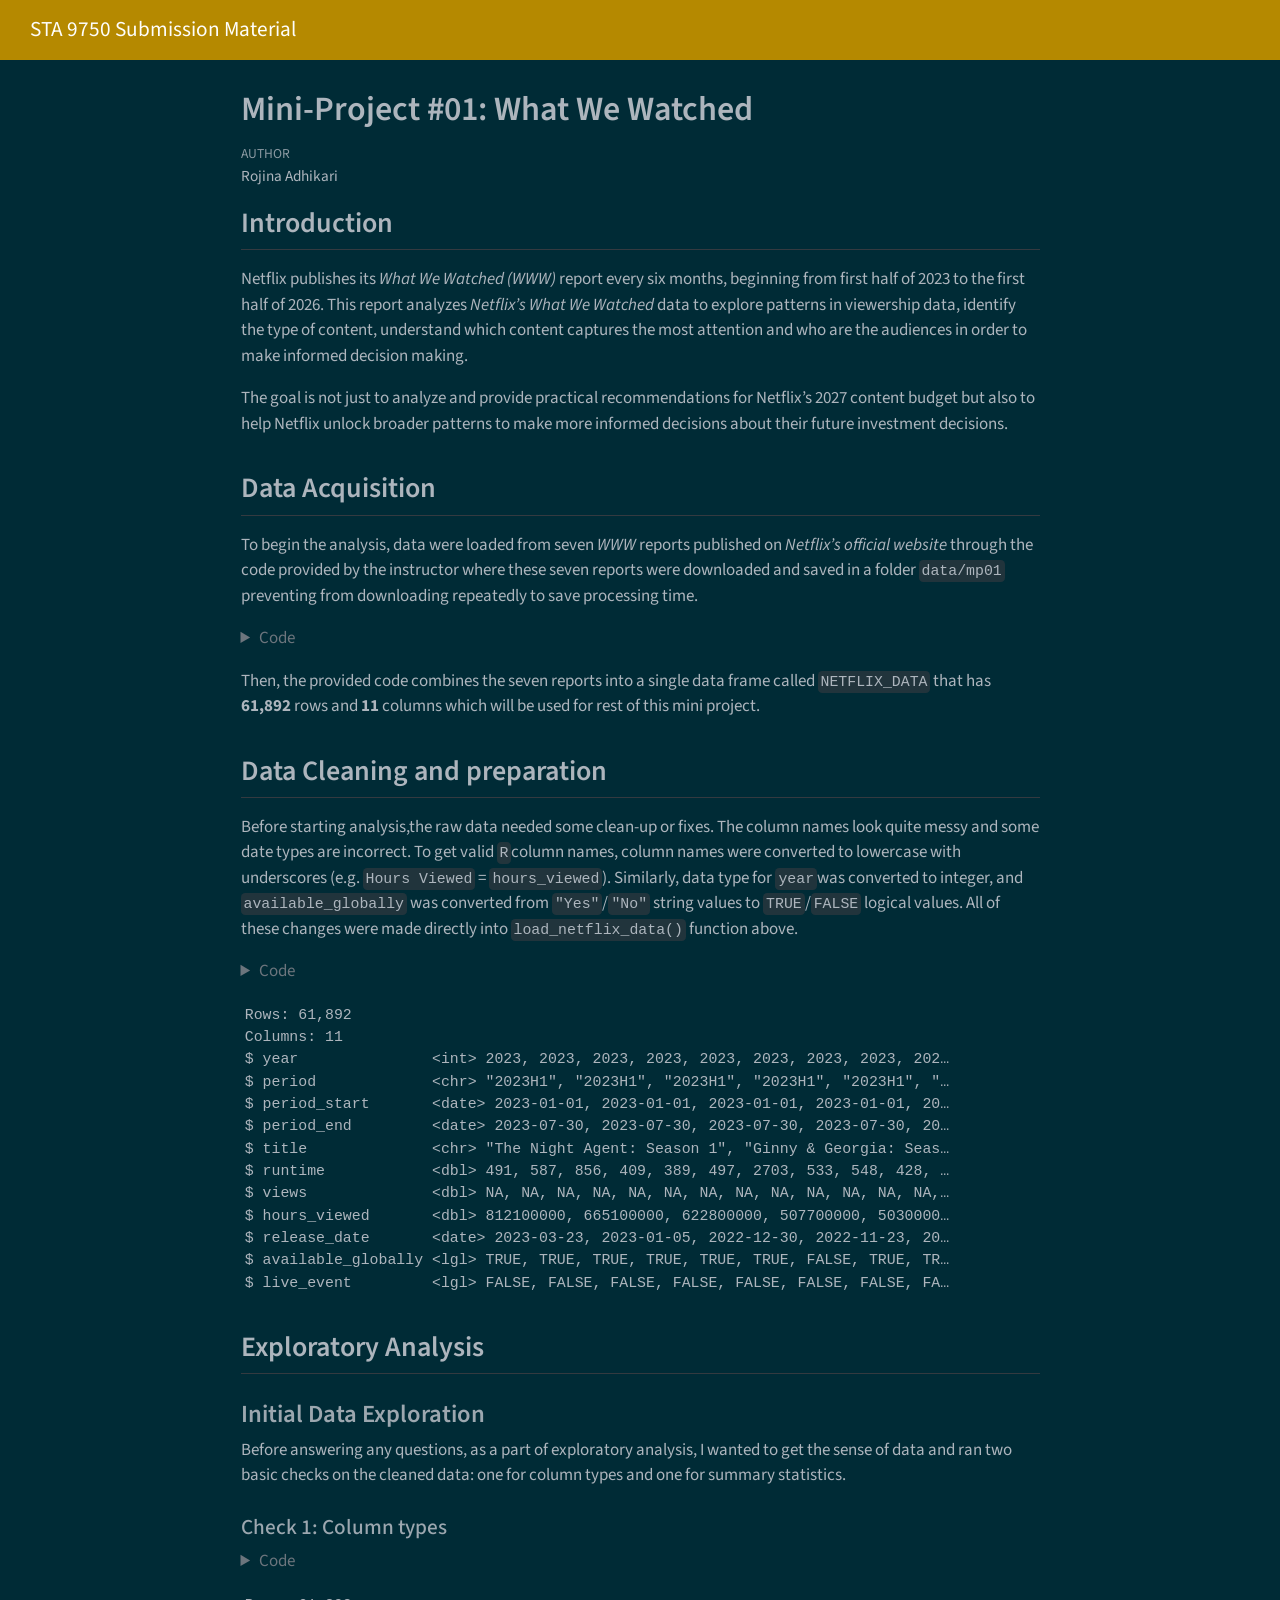
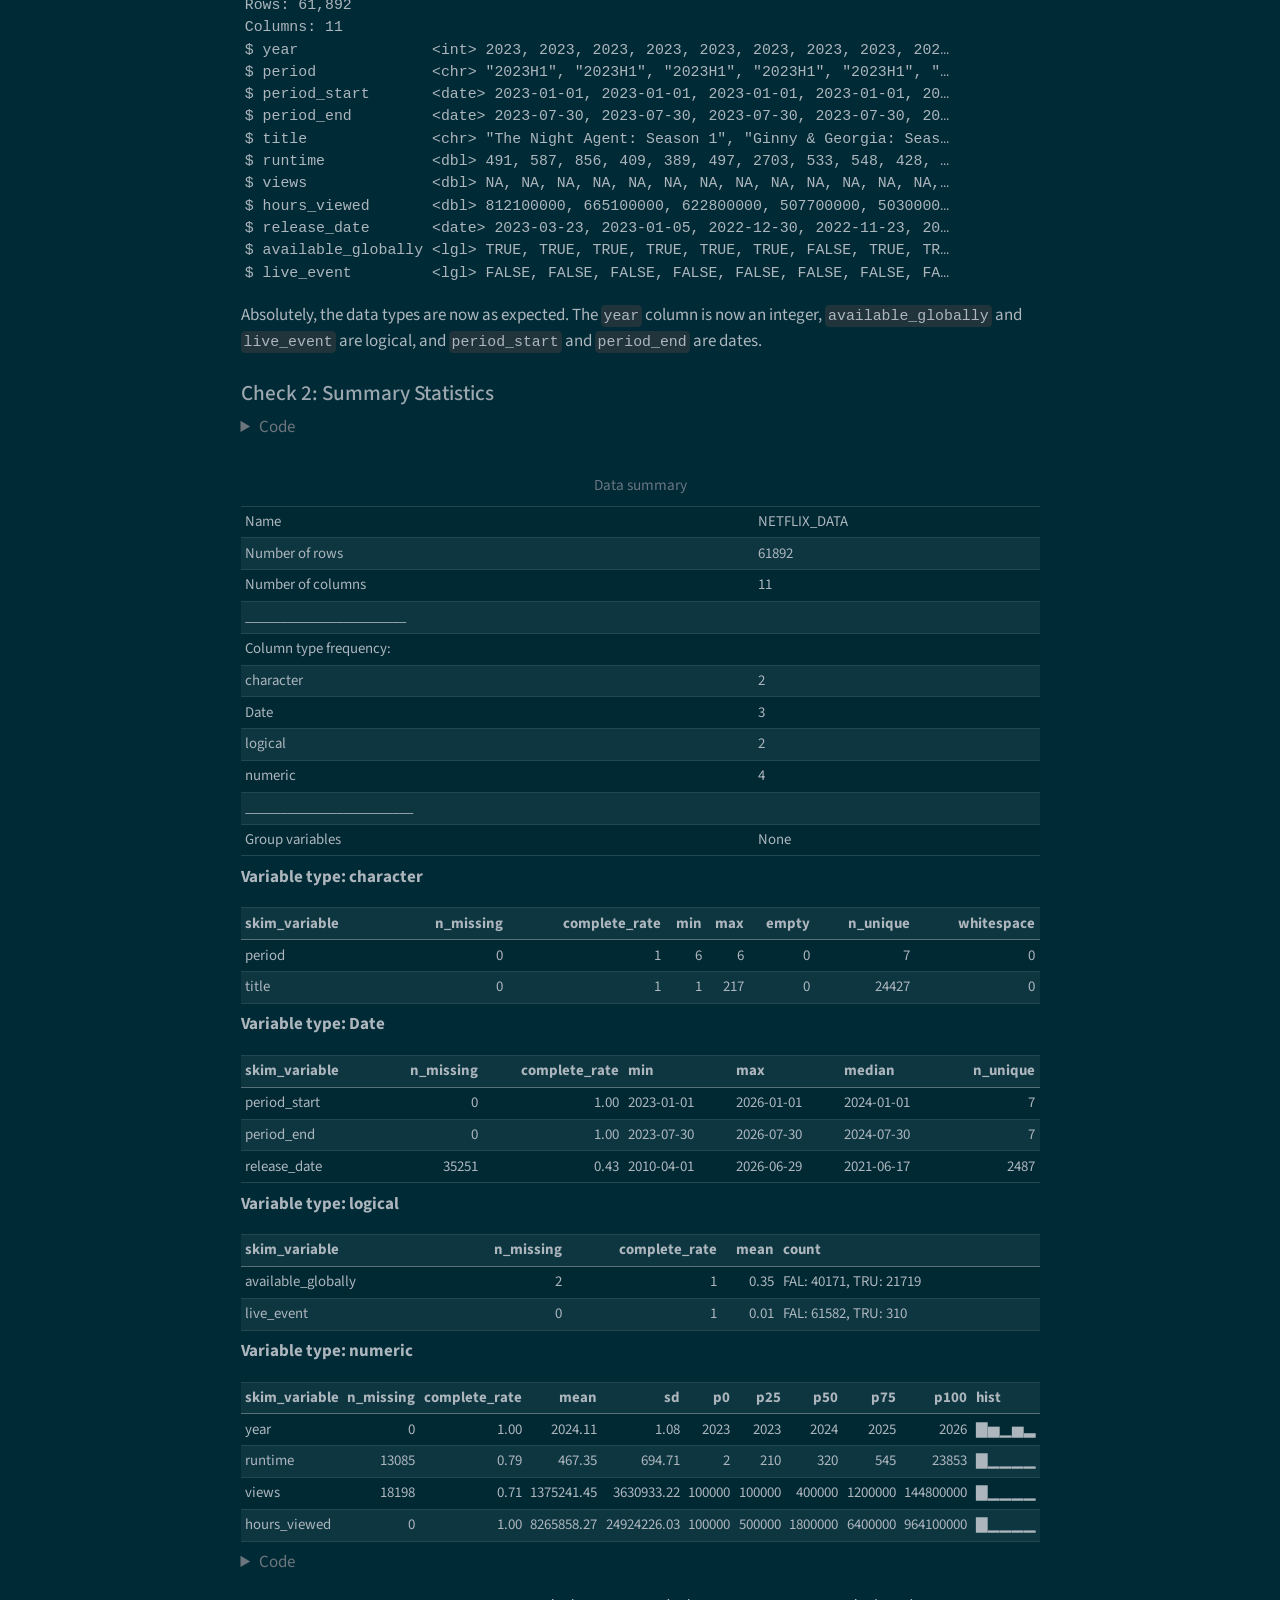
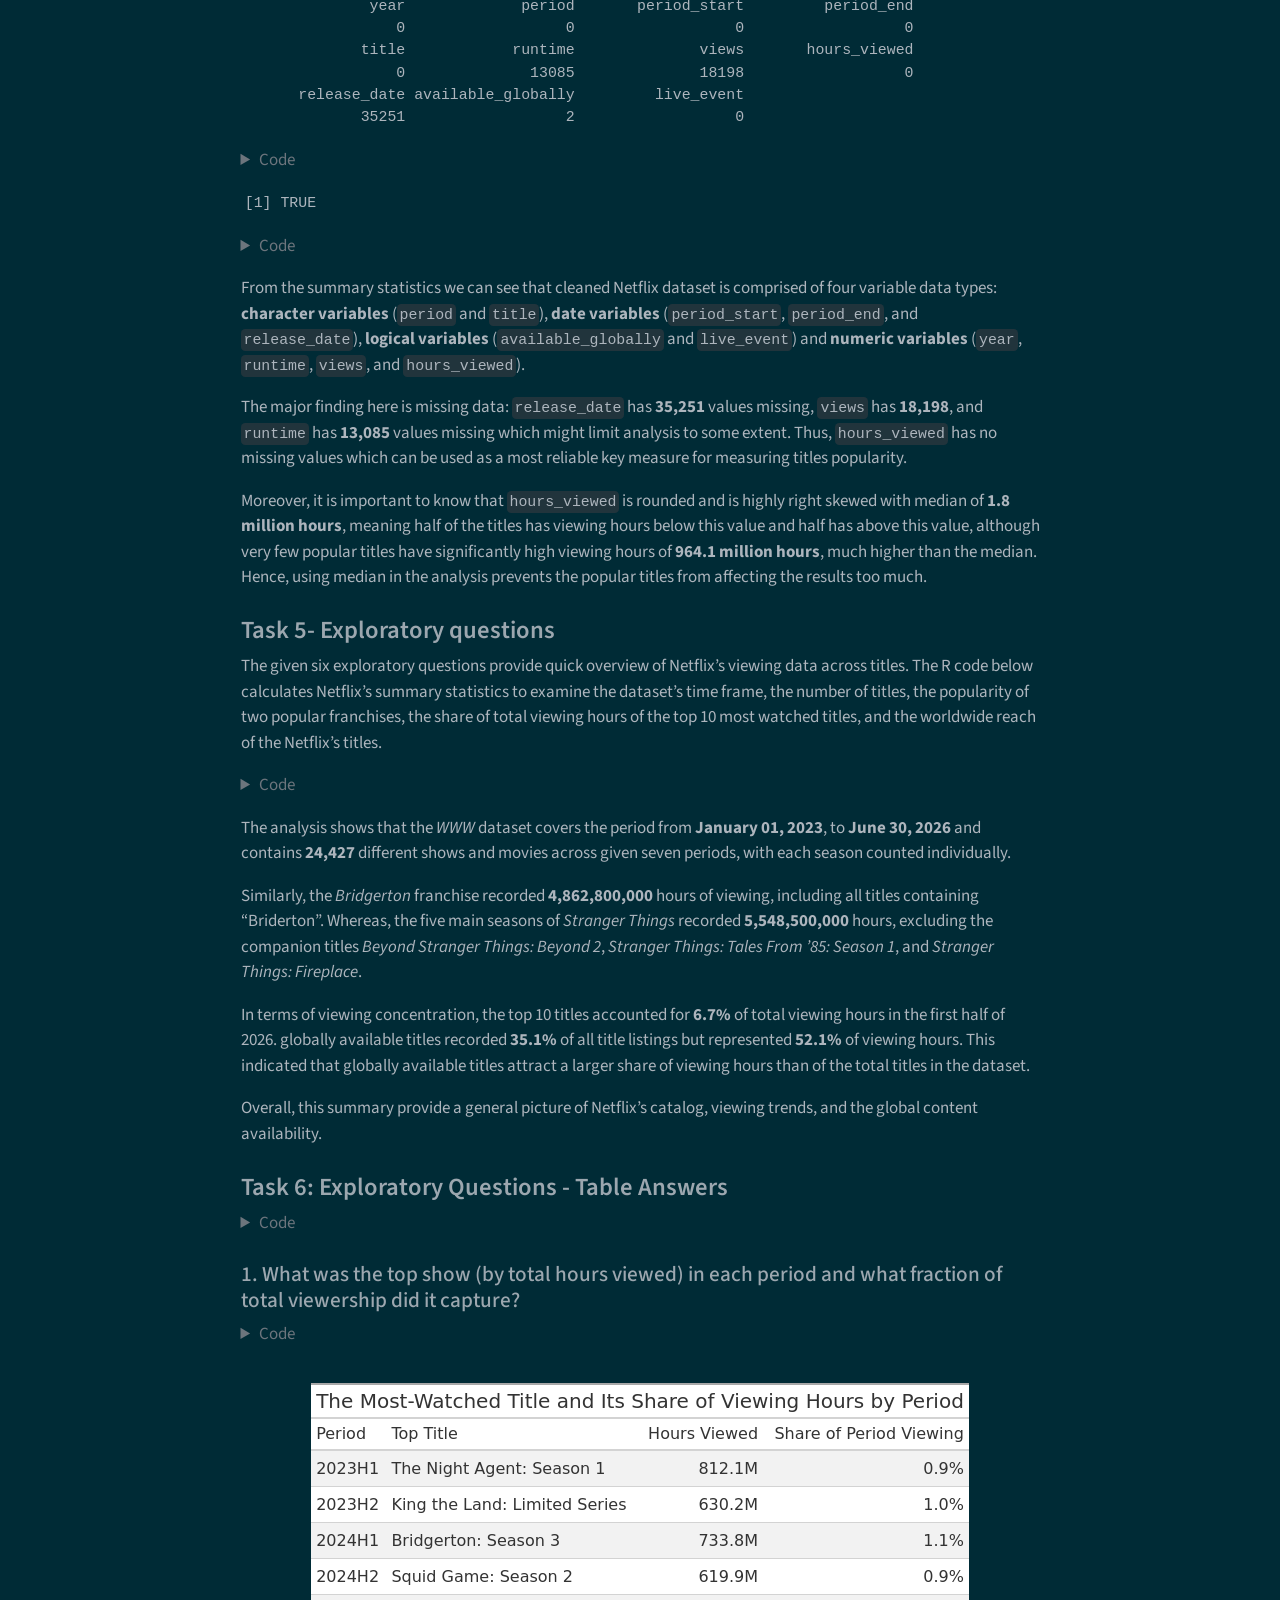
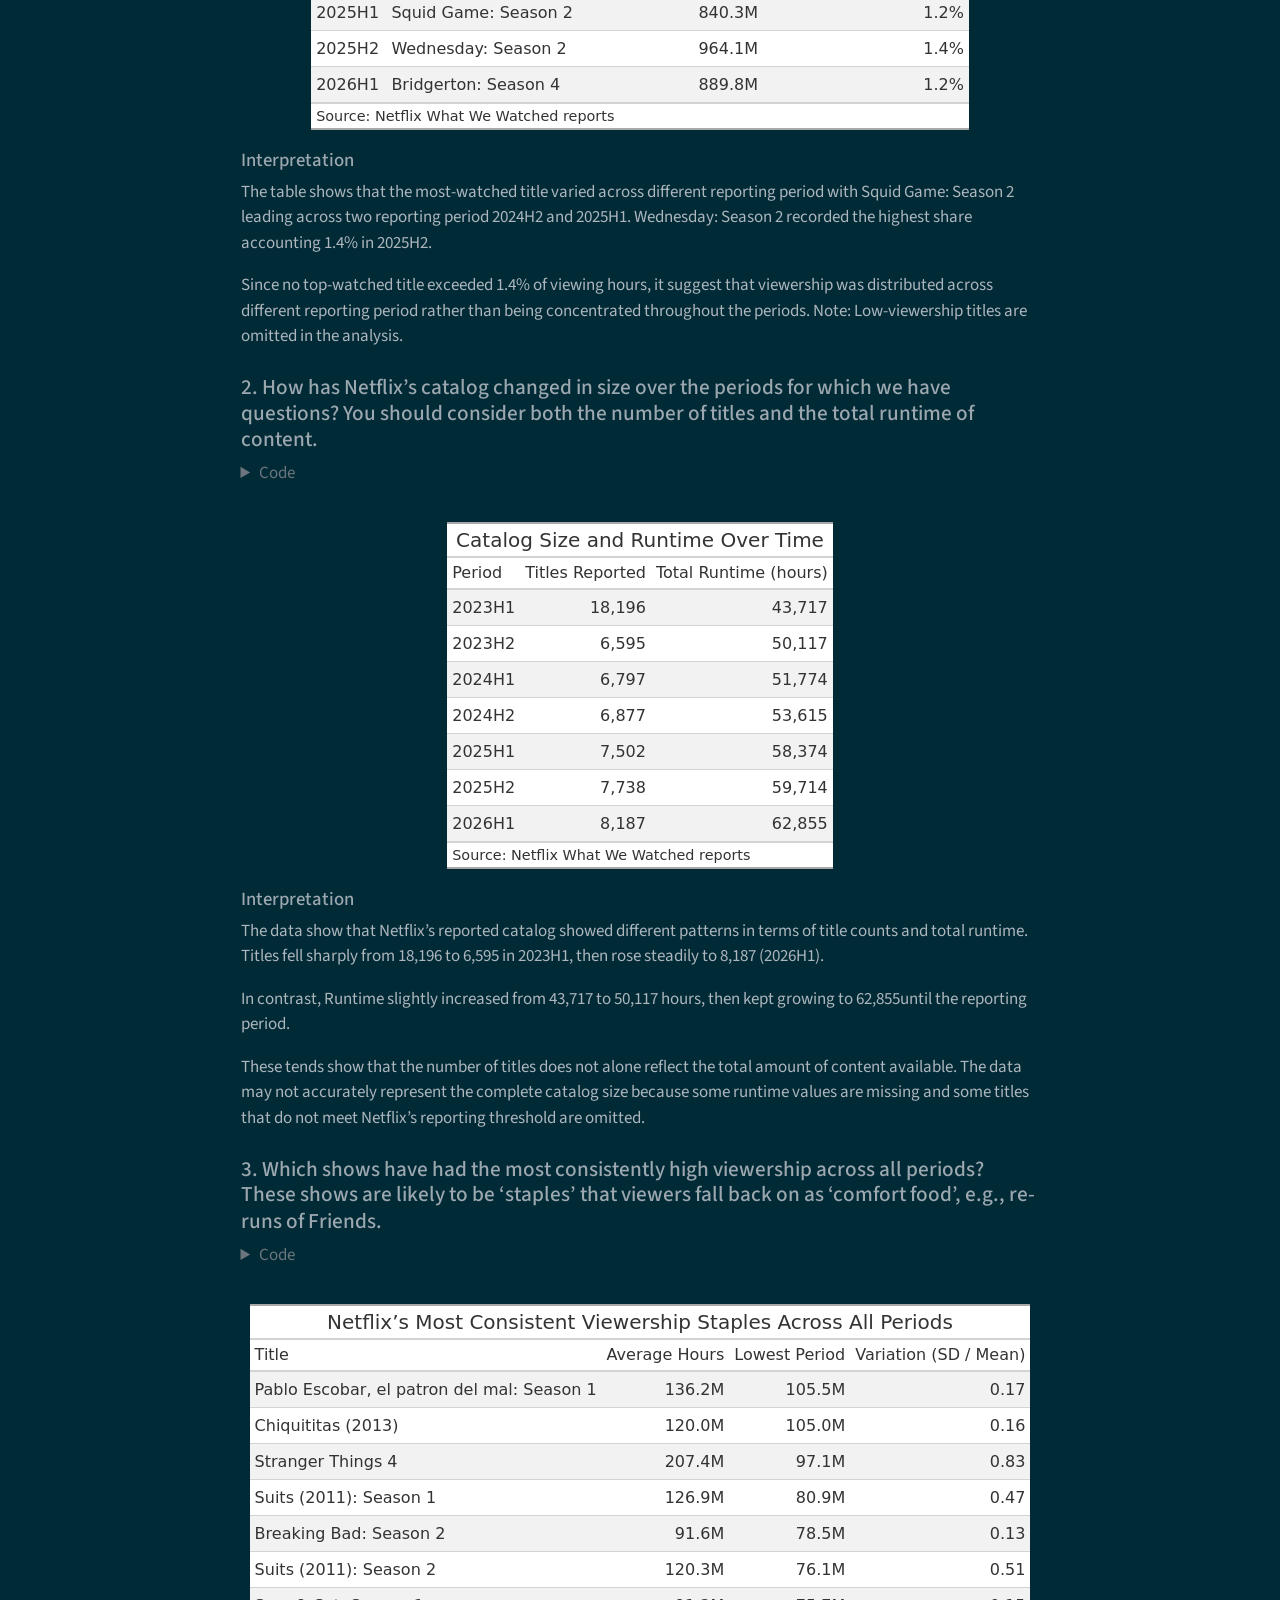
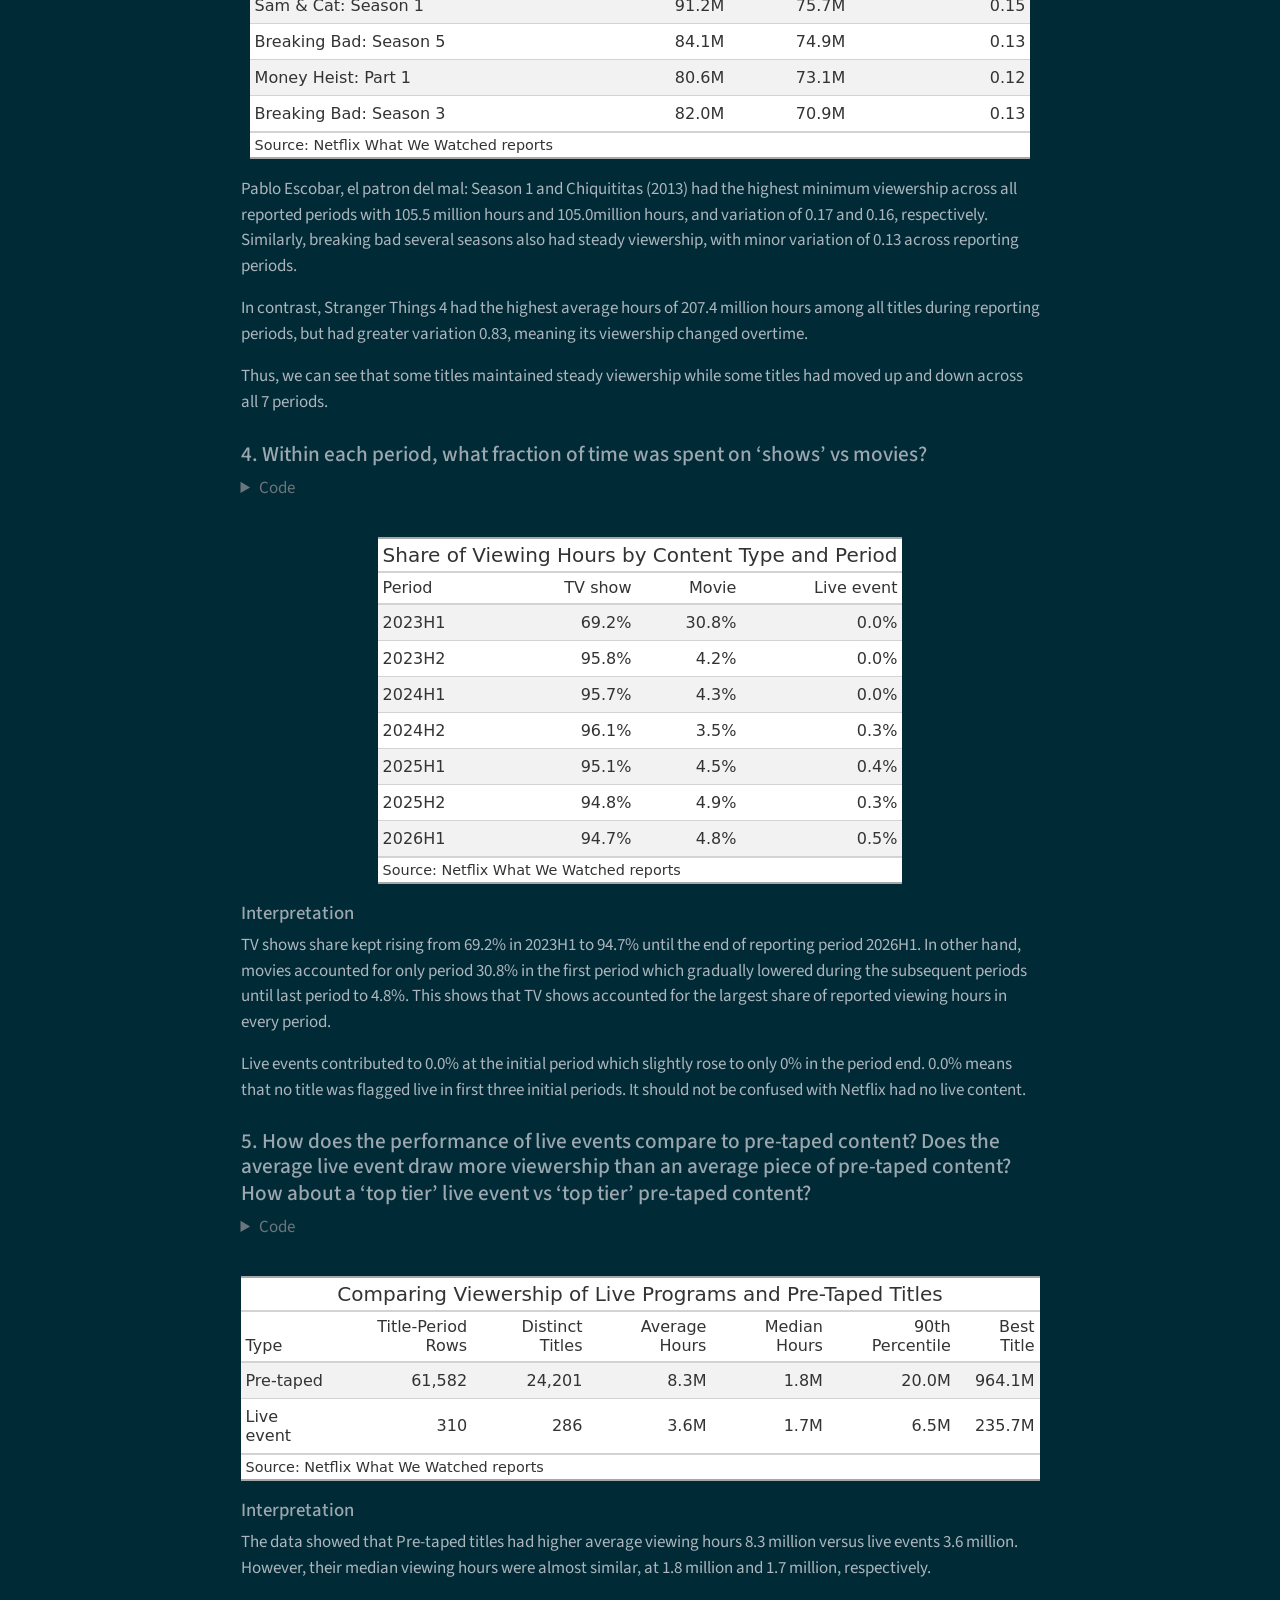
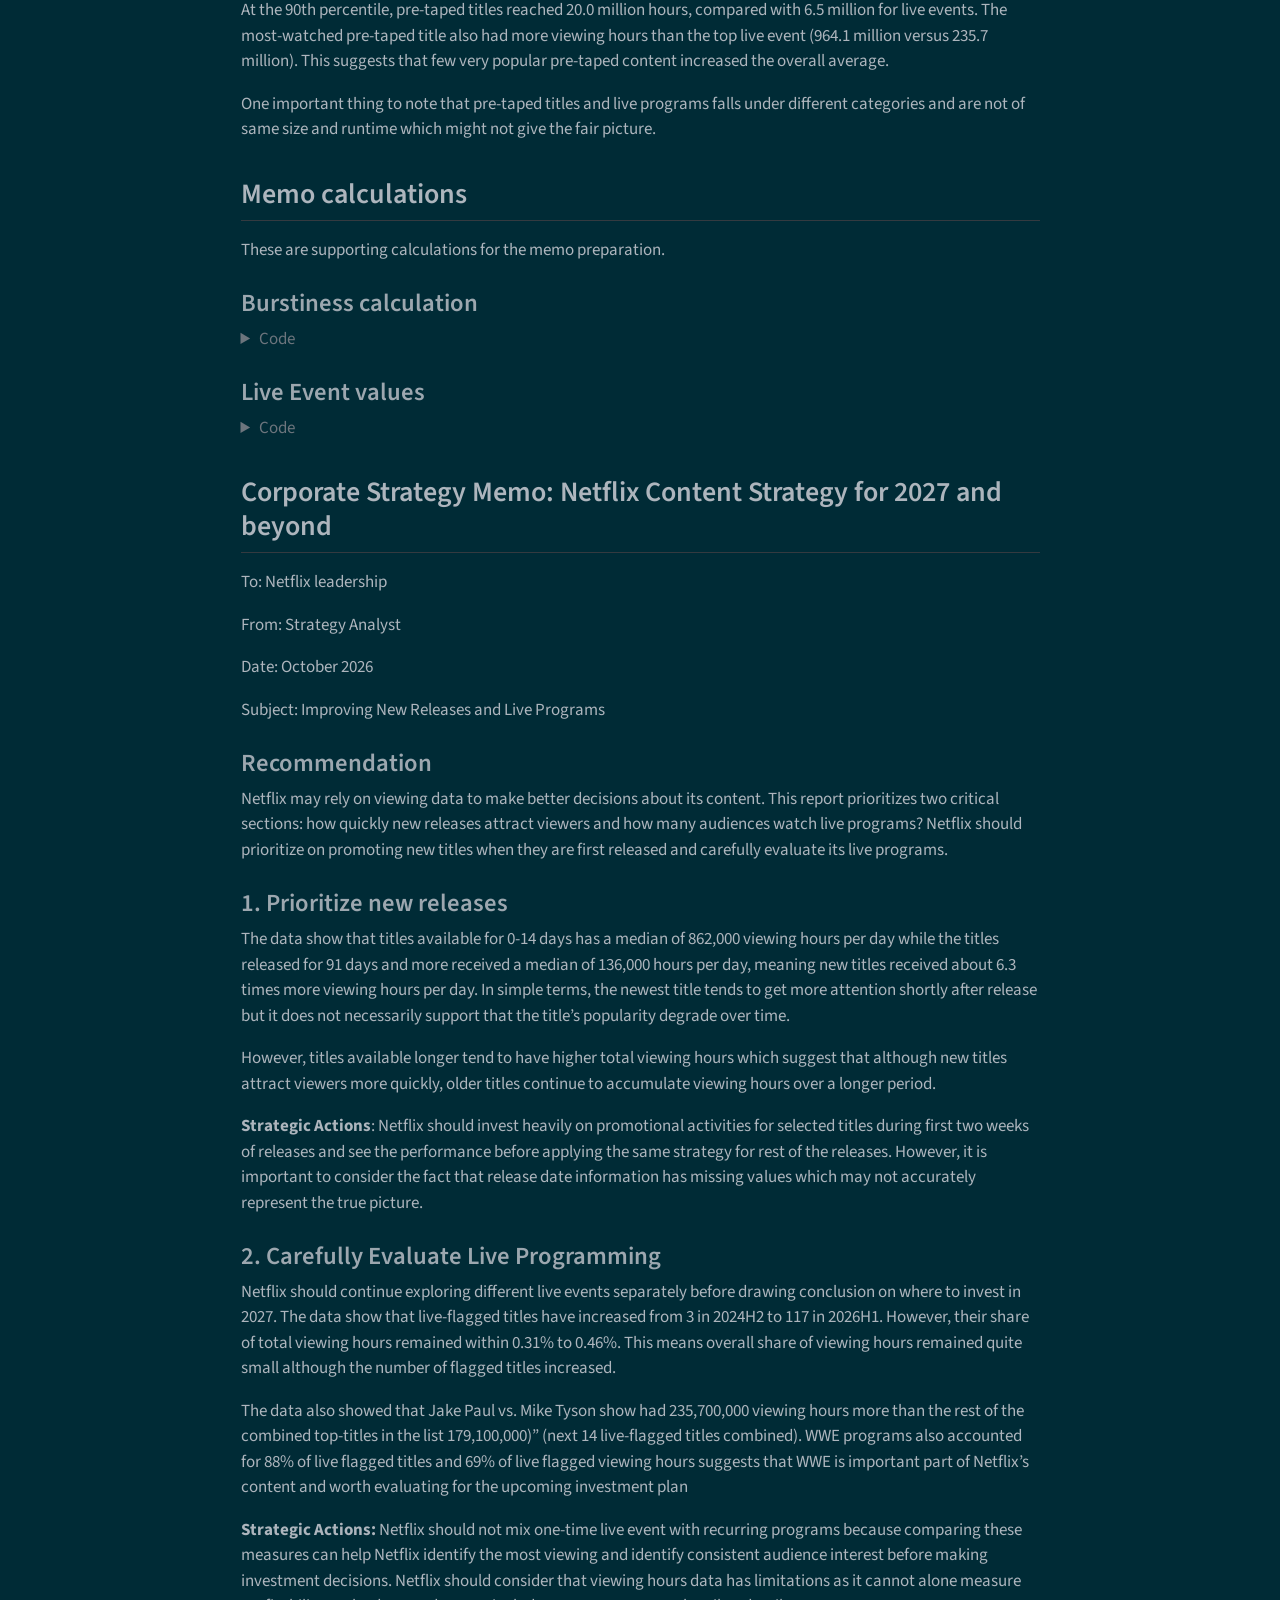
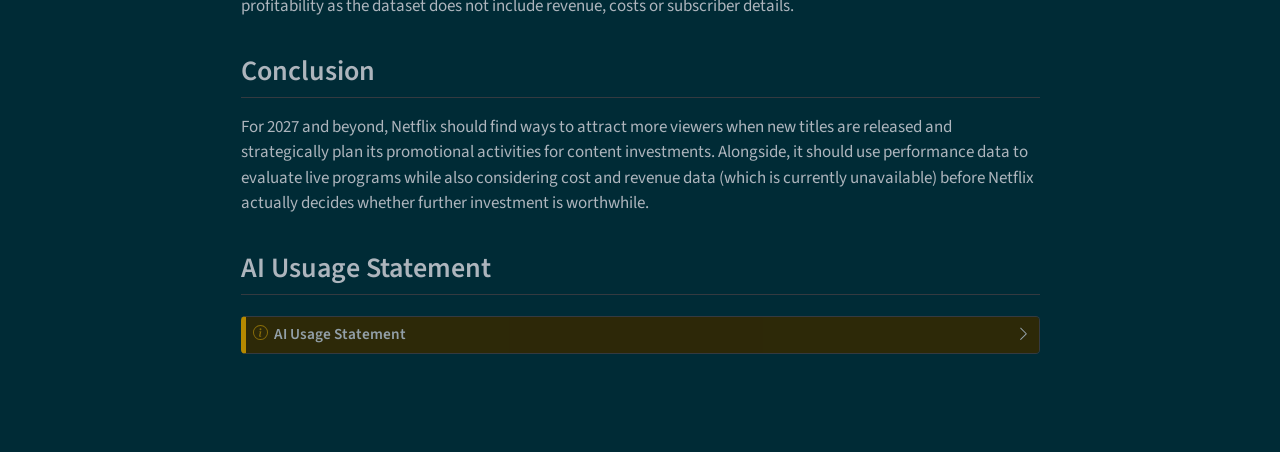
==== commit 159a7db9: "AI usage statement and final edit done" ====
--- a/docs/mp01.html
+++ b/docs/mp01.html
@@ -717,23 +717,23 @@
 <span id="cb14-23"><a href="#cb14-23" aria-hidden="true" tabindex="-1"></a>  <span class="fu">tab_source_note</span>(<span class="st">"Source: Netflix What We Watched reports"</span>)</span></code></pre></div><button title="Copy to Clipboard" class="code-copy-button"><i class="bi"></i></button></div>
 </details>
 <div class="cell-output-display">
-<div id="ldhlggzbuj" style="padding-left:0px;padding-right:0px;padding-top:10px;padding-bottom:10px;overflow-x:auto;overflow-y:auto;width:auto;height:auto;">
-<style>#ldhlggzbuj table {
+<div id="uagzgeorqd" style="padding-left:0px;padding-right:0px;padding-top:10px;padding-bottom:10px;overflow-x:auto;overflow-y:auto;width:auto;height:auto;">
+<style>#uagzgeorqd table {
   font-family: system-ui, 'Segoe UI', Roboto, Helvetica, Arial, sans-serif, 'Apple Color Emoji', 'Segoe UI Emoji', 'Segoe UI Symbol', 'Noto Color Emoji';
   -webkit-font-smoothing: antialiased;
   -moz-osx-font-smoothing: grayscale;
 }
 
-#ldhlggzbuj thead, #ldhlggzbuj tbody, #ldhlggzbuj tfoot, #ldhlggzbuj tr, #ldhlggzbuj td, #ldhlggzbuj th {
+#uagzgeorqd thead, #uagzgeorqd tbody, #uagzgeorqd tfoot, #uagzgeorqd tr, #uagzgeorqd td, #uagzgeorqd th {
   border-style: none;
 }
 
-#ldhlggzbuj p {
+#uagzgeorqd p {
   margin: 0;
   padding: 0;
 }
 
-#ldhlggzbuj .gt_table {
+#uagzgeorqd .gt_table {
   display: table;
   border-collapse: collapse;
   line-height: normal;
@@ -759,12 +759,12 @@
   border-left-color: #D3D3D3;
 }
 
-#ldhlggzbuj .gt_caption {
+#uagzgeorqd .gt_caption {
   padding-top: 4px;
   padding-bottom: 4px;
 }
 
-#ldhlggzbuj .gt_title {
+#uagzgeorqd .gt_title {
   color: #333333;
   font-size: 125%;
   font-weight: initial;
@@ -776,7 +776,7 @@
   border-bottom-width: 0;
 }
 
-#ldhlggzbuj .gt_subtitle {
+#uagzgeorqd .gt_subtitle {
   color: #333333;
   font-size: 85%;
   font-weight: initial;
@@ -788,7 +788,7 @@
   border-top-width: 0;
 }
 
-#ldhlggzbuj .gt_heading {
+#uagzgeorqd .gt_heading {
   background-color: #FFFFFF;
   text-align: center;
   border-bottom-color: #FFFFFF;
@@ -800,13 +800,13 @@
   border-right-color: #D3D3D3;
 }
 
-#ldhlggzbuj .gt_bottom_border {
+#uagzgeorqd .gt_bottom_border {
   border-bottom-style: solid;
   border-bottom-width: 2px;
   border-bottom-color: #D3D3D3;
 }
 
-#ldhlggzbuj .gt_col_headings {
+#uagzgeorqd .gt_col_headings {
   border-top-style: solid;
   border-top-width: 2px;
   border-top-color: #D3D3D3;
@@ -821,7 +821,7 @@
   border-right-color: #D3D3D3;
 }
 
-#ldhlggzbuj .gt_col_heading {
+#uagzgeorqd .gt_col_heading {
   color: #333333;
   background-color: #FFFFFF;
   font-size: 100%;
@@ -841,7 +841,7 @@
   overflow-x: hidden;
 }
 
-#ldhlggzbuj .gt_column_spanner_outer {
+#uagzgeorqd .gt_column_spanner_outer {
   color: #333333;
   background-color: #FFFFFF;
   font-size: 100%;
@@ -853,15 +853,15 @@
   padding-right: 4px;
 }
 
-#ldhlggzbuj .gt_column_spanner_outer:first-child {
+#uagzgeorqd .gt_column_spanner_outer:first-child {
   padding-left: 0;
 }
 
-#ldhlggzbuj .gt_column_spanner_outer:last-child {
+#uagzgeorqd .gt_column_spanner_outer:last-child {
   padding-right: 0;
 }
 
-#ldhlggzbuj .gt_column_spanner {
+#uagzgeorqd .gt_column_spanner {
   border-bottom-style: solid;
   border-bottom-width: 2px;
   border-bottom-color: #D3D3D3;
@@ -873,11 +873,11 @@
   width: 100%;
 }
 
-#ldhlggzbuj .gt_spanner_row {
+#uagzgeorqd .gt_spanner_row {
   border-bottom-style: hidden;
 }
 
-#ldhlggzbuj .gt_group_heading {
+#uagzgeorqd .gt_group_heading {
   padding-top: 8px;
   padding-bottom: 8px;
   padding-left: 5px;
@@ -903,7 +903,7 @@
   text-align: left;
 }
 
-#ldhlggzbuj .gt_empty_group_heading {
+#uagzgeorqd .gt_empty_group_heading {
   padding: 0.5px;
   color: #333333;
   background-color: #FFFFFF;
@@ -918,15 +918,15 @@
   vertical-align: middle;
 }
 
-#ldhlggzbuj .gt_from_md > :first-child {
+#uagzgeorqd .gt_from_md > :first-child {
   margin-top: 0;
 }
 
-#ldhlggzbuj .gt_from_md > :last-child {
+#uagzgeorqd .gt_from_md > :last-child {
   margin-bottom: 0;
 }
 
-#ldhlggzbuj .gt_row {
+#uagzgeorqd .gt_row {
   padding-top: 8px;
   padding-bottom: 8px;
   padding-left: 5px;
@@ -945,7 +945,7 @@
   overflow-x: hidden;
 }
 
-#ldhlggzbuj .gt_stub {
+#uagzgeorqd .gt_stub {
   color: #333333;
   background-color: #FFFFFF;
   font-size: 100%;
@@ -958,7 +958,7 @@
   padding-right: 5px;
 }
 
-#ldhlggzbuj .gt_stub_row_group {
+#uagzgeorqd .gt_stub_row_group {
   color: #333333;
   background-color: #FFFFFF;
   font-size: 100%;
@@ -972,15 +972,15 @@
   vertical-align: top;
 }
 
-#ldhlggzbuj .gt_row_group_first td {
+#uagzgeorqd .gt_row_group_first td {
   border-top-width: 2px;
 }
 
-#ldhlggzbuj .gt_row_group_first th {
+#uagzgeorqd .gt_row_group_first th {
   border-top-width: 2px;
 }
 
-#ldhlggzbuj .gt_summary_row {
+#uagzgeorqd .gt_summary_row {
   color: #333333;
   background-color: #FFFFFF;
   text-transform: inherit;
@@ -990,16 +990,16 @@
   padding-right: 5px;
 }
 
-#ldhlggzbuj .gt_first_summary_row {
+#uagzgeorqd .gt_first_summary_row {
   border-top-style: solid;
   border-top-color: #D3D3D3;
 }
 
-#ldhlggzbuj .gt_first_summary_row.thick {
+#uagzgeorqd .gt_first_summary_row.thick {
   border-top-width: 2px;
 }
 
-#ldhlggzbuj .gt_last_summary_row {
+#uagzgeorqd .gt_last_summary_row {
   padding-top: 8px;
   padding-bottom: 8px;
   padding-left: 5px;
@@ -1009,7 +1009,7 @@
   border-bottom-color: #D3D3D3;
 }
 
-#ldhlggzbuj .gt_grand_summary_row {
+#uagzgeorqd .gt_grand_summary_row {
   color: #333333;
   background-color: #FFFFFF;
   text-transform: inherit;
@@ -1019,7 +1019,7 @@
   padding-right: 5px;
 }
 
-#ldhlggzbuj .gt_first_grand_summary_row {
+#uagzgeorqd .gt_first_grand_summary_row {
   padding-top: 8px;
   padding-bottom: 8px;
   padding-left: 5px;
@@ -1029,7 +1029,7 @@
   border-top-color: #D3D3D3;
 }
 
-#ldhlggzbuj .gt_last_grand_summary_row_top {
+#uagzgeorqd .gt_last_grand_summary_row_top {
   padding-top: 8px;
   padding-bottom: 8px;
   padding-left: 5px;
@@ -1039,11 +1039,11 @@
   border-bottom-color: #D3D3D3;
 }
 
-#ldhlggzbuj .gt_striped {
+#uagzgeorqd .gt_striped {
   background-color: rgba(128, 128, 128, 0.05);
 }
 
-#ldhlggzbuj .gt_table_body {
+#uagzgeorqd .gt_table_body {
   border-top-style: solid;
   border-top-width: 2px;
   border-top-color: #D3D3D3;
@@ -1052,7 +1052,7 @@
   border-bottom-color: #D3D3D3;
 }
 
-#ldhlggzbuj .gt_footnotes {
+#uagzgeorqd .gt_footnotes {
   color: #333333;
   background-color: #FFFFFF;
   border-bottom-style: none;
@@ -1066,7 +1066,7 @@
   border-right-color: #D3D3D3;
 }
 
-#ldhlggzbuj .gt_footnote {
+#uagzgeorqd .gt_footnote {
   margin: 0px;
   font-size: 90%;
   padding-top: 4px;
@@ -1075,7 +1075,7 @@
   padding-right: 5px;
 }
 
-#ldhlggzbuj .gt_sourcenotes {
+#uagzgeorqd .gt_sourcenotes {
   color: #333333;
   background-color: #FFFFFF;
   border-bottom-style: none;
@@ -1089,7 +1089,7 @@
   border-right-color: #D3D3D3;
 }
 
-#ldhlggzbuj .gt_sourcenote {
+#uagzgeorqd .gt_sourcenote {
   font-size: 90%;
   padding-top: 4px;
   padding-bottom: 4px;
@@ -1097,72 +1097,72 @@
   padding-right: 5px;
 }
 
-#ldhlggzbuj .gt_left {
+#uagzgeorqd .gt_left {
   text-align: left;
 }
 
-#ldhlggzbuj .gt_center {
+#uagzgeorqd .gt_center {
   text-align: center;
 }
 
-#ldhlggzbuj .gt_right {
+#uagzgeorqd .gt_right {
   text-align: right;
   font-variant-numeric: tabular-nums;
 }
 
-#ldhlggzbuj .gt_font_normal {
+#uagzgeorqd .gt_font_normal {
   font-weight: normal;
 }
 
-#ldhlggzbuj .gt_font_bold {
+#uagzgeorqd .gt_font_bold {
   font-weight: bold;
 }
 
-#ldhlggzbuj .gt_font_italic {
+#uagzgeorqd .gt_font_italic {
   font-style: italic;
 }
 
-#ldhlggzbuj .gt_super {
+#uagzgeorqd .gt_super {
   font-size: 65%;
 }
 
-#ldhlggzbuj .gt_footnote_marks {
+#uagzgeorqd .gt_footnote_marks {
   font-size: 75%;
   vertical-align: 0.4em;
   position: initial;
 }
 
-#ldhlggzbuj .gt_asterisk {
+#uagzgeorqd .gt_asterisk {
   font-size: 100%;
   vertical-align: 0;
 }
 
-#ldhlggzbuj .gt_indent_1 {
+#uagzgeorqd .gt_indent_1 {
   text-indent: 5px;
 }
 
-#ldhlggzbuj .gt_indent_2 {
+#uagzgeorqd .gt_indent_2 {
   text-indent: 10px;
 }
 
-#ldhlggzbuj .gt_indent_3 {
+#uagzgeorqd .gt_indent_3 {
   text-indent: 15px;
 }
 
-#ldhlggzbuj .gt_indent_4 {
+#uagzgeorqd .gt_indent_4 {
   text-indent: 20px;
 }
 
-#ldhlggzbuj .gt_indent_5 {
+#uagzgeorqd .gt_indent_5 {
   text-indent: 25px;
 }
 
-#ldhlggzbuj .katex-display {
+#uagzgeorqd .katex-display {
   display: inline-flex !important;
   margin-bottom: 0.75em !important;
 }
 
-#ldhlggzbuj div.Reactable > div.rt-table > div.rt-thead > div.rt-tr.rt-tr-group-header > div.rt-th-group:after {
+#uagzgeorqd div.Reactable > div.rt-table > div.rt-thead > div.rt-tr.rt-tr-group-header > div.rt-th-group:after {
   height: 0px !important;
 }
 </style>
@@ -1251,7 +1251,7 @@
 <span id="cb15-5"><a href="#cb15-5" aria-hidden="true" tabindex="-1"></a>            <span class="at">.by =</span> period) <span class="sc">|&gt;</span></span>
 <span id="cb15-6"><a href="#cb15-6" aria-hidden="true" tabindex="-1"></a>  <span class="fu">arrange</span>(period)</span>
 <span id="cb15-7"><a href="#cb15-7" aria-hidden="true" tabindex="-1"></a></span>
-<span id="cb15-8"><a href="#cb15-8" aria-hidden="true" tabindex="-1"></a><span class="co"># Helper values for inline use (must come AFTER catalog_size is created)</span></span>
+<span id="cb15-8"><a href="#cb15-8" aria-hidden="true" tabindex="-1"></a><span class="co"># Helper values for inline use </span></span>
 <span id="cb15-9"><a href="#cb15-9" aria-hidden="true" tabindex="-1"></a>cat_first  <span class="ot">&lt;-</span> catalog_size <span class="sc">|&gt;</span> <span class="fu">slice</span>(<span class="dv">1</span>)</span>
 <span id="cb15-10"><a href="#cb15-10" aria-hidden="true" tabindex="-1"></a>cat_second <span class="ot">&lt;-</span> catalog_size <span class="sc">|&gt;</span> <span class="fu">slice</span>(<span class="dv">2</span>)</span>
 <span id="cb15-11"><a href="#cb15-11" aria-hidden="true" tabindex="-1"></a>cat_last   <span class="ot">&lt;-</span> catalog_size <span class="sc">|&gt;</span> <span class="fu">slice_tail</span>(<span class="at">n =</span> <span class="dv">1</span>)</span>
@@ -1266,23 +1266,23 @@
 <span id="cb15-20"><a href="#cb15-20" aria-hidden="true" tabindex="-1"></a>  <span class="fu">tab_source_note</span>(<span class="st">"Source: Netflix What We Watched reports"</span>)</span></code></pre></div><button title="Copy to Clipboard" class="code-copy-button"><i class="bi"></i></button></div>
 </details>
 <div class="cell-output-display">
-<div id="oxglrbtujr" style="padding-left:0px;padding-right:0px;padding-top:10px;padding-bottom:10px;overflow-x:auto;overflow-y:auto;width:auto;height:auto;">
-<style>#oxglrbtujr table {
+<div id="wlxqtjnkav" style="padding-left:0px;padding-right:0px;padding-top:10px;padding-bottom:10px;overflow-x:auto;overflow-y:auto;width:auto;height:auto;">
+<style>#wlxqtjnkav table {
   font-family: system-ui, 'Segoe UI', Roboto, Helvetica, Arial, sans-serif, 'Apple Color Emoji', 'Segoe UI Emoji', 'Segoe UI Symbol', 'Noto Color Emoji';
   -webkit-font-smoothing: antialiased;
   -moz-osx-font-smoothing: grayscale;
 }
 
-#oxglrbtujr thead, #oxglrbtujr tbody, #oxglrbtujr tfoot, #oxglrbtujr tr, #oxglrbtujr td, #oxglrbtujr th {
+#wlxqtjnkav thead, #wlxqtjnkav tbody, #wlxqtjnkav tfoot, #wlxqtjnkav tr, #wlxqtjnkav td, #wlxqtjnkav th {
   border-style: none;
 }
 
-#oxglrbtujr p {
+#wlxqtjnkav p {
   margin: 0;
   padding: 0;
 }
 
-#oxglrbtujr .gt_table {
+#wlxqtjnkav .gt_table {
   display: table;
   border-collapse: collapse;
   line-height: normal;
@@ -1308,12 +1308,12 @@
   border-left-color: #D3D3D3;
 }
 
-#oxglrbtujr .gt_caption {
+#wlxqtjnkav .gt_caption {
   padding-top: 4px;
   padding-bottom: 4px;
 }
 
-#oxglrbtujr .gt_title {
+#wlxqtjnkav .gt_title {
   color: #333333;
   font-size: 125%;
   font-weight: initial;
@@ -1325,7 +1325,7 @@
   border-bottom-width: 0;
 }
 
-#oxglrbtujr .gt_subtitle {
+#wlxqtjnkav .gt_subtitle {
   color: #333333;
   font-size: 85%;
   font-weight: initial;
@@ -1337,7 +1337,7 @@
   border-top-width: 0;
 }
 
-#oxglrbtujr .gt_heading {
+#wlxqtjnkav .gt_heading {
   background-color: #FFFFFF;
   text-align: center;
   border-bottom-color: #FFFFFF;
@@ -1349,13 +1349,13 @@
   border-right-color: #D3D3D3;
 }
 
-#oxglrbtujr .gt_bottom_border {
+#wlxqtjnkav .gt_bottom_border {
   border-bottom-style: solid;
   border-bottom-width: 2px;
   border-bottom-color: #D3D3D3;
 }
 
-#oxglrbtujr .gt_col_headings {
+#wlxqtjnkav .gt_col_headings {
   border-top-style: solid;
   border-top-width: 2px;
   border-top-color: #D3D3D3;
@@ -1370,7 +1370,7 @@
   border-right-color: #D3D3D3;
 }
 
-#oxglrbtujr .gt_col_heading {
+#wlxqtjnkav .gt_col_heading {
   color: #333333;
   background-color: #FFFFFF;
   font-size: 100%;
@@ -1390,7 +1390,7 @@
   overflow-x: hidden;
 }
 
-#oxglrbtujr .gt_column_spanner_outer {
+#wlxqtjnkav .gt_column_spanner_outer {
   color: #333333;
   background-color: #FFFFFF;
   font-size: 100%;
@@ -1402,15 +1402,15 @@
   padding-right: 4px;
 }
 
-#oxglrbtujr .gt_column_spanner_outer:first-child {
+#wlxqtjnkav .gt_column_spanner_outer:first-child {
   padding-left: 0;
 }
 
-#oxglrbtujr .gt_column_spanner_outer:last-child {
+#wlxqtjnkav .gt_column_spanner_outer:last-child {
   padding-right: 0;
 }
 
-#oxglrbtujr .gt_column_spanner {
+#wlxqtjnkav .gt_column_spanner {
   border-bottom-style: solid;
   border-bottom-width: 2px;
   border-bottom-color: #D3D3D3;
@@ -1422,11 +1422,11 @@
   width: 100%;
 }
 
-#oxglrbtujr .gt_spanner_row {
+#wlxqtjnkav .gt_spanner_row {
   border-bottom-style: hidden;
 }
 
-#oxglrbtujr .gt_group_heading {
+#wlxqtjnkav .gt_group_heading {
   padding-top: 8px;
   padding-bottom: 8px;
   padding-left: 5px;
@@ -1452,7 +1452,7 @@
   text-align: left;
 }
 
-#oxglrbtujr .gt_empty_group_heading {
+#wlxqtjnkav .gt_empty_group_heading {
   padding: 0.5px;
   color: #333333;
   background-color: #FFFFFF;
@@ -1467,15 +1467,15 @@
   vertical-align: middle;
 }
 
-#oxglrbtujr .gt_from_md > :first-child {
+#wlxqtjnkav .gt_from_md > :first-child {
   margin-top: 0;
 }
 
-#oxglrbtujr .gt_from_md > :last-child {
+#wlxqtjnkav .gt_from_md > :last-child {
   margin-bottom: 0;
 }
 
-#oxglrbtujr .gt_row {
+#wlxqtjnkav .gt_row {
   padding-top: 8px;
   padding-bottom: 8px;
   padding-left: 5px;
@@ -1494,7 +1494,7 @@
   overflow-x: hidden;
 }
 
-#oxglrbtujr .gt_stub {
+#wlxqtjnkav .gt_stub {
   color: #333333;
   background-color: #FFFFFF;
   font-size: 100%;
@@ -1507,7 +1507,7 @@
   padding-right: 5px;
 }
 
-#oxglrbtujr .gt_stub_row_group {
+#wlxqtjnkav .gt_stub_row_group {
   color: #333333;
   background-color: #FFFFFF;
   font-size: 100%;
@@ -1521,15 +1521,15 @@
   vertical-align: top;
 }
 
-#oxglrbtujr .gt_row_group_first td {
+#wlxqtjnkav .gt_row_group_first td {
   border-top-width: 2px;
 }
 
-#oxglrbtujr .gt_row_group_first th {
+#wlxqtjnkav .gt_row_group_first th {
   border-top-width: 2px;
 }
 
-#oxglrbtujr .gt_summary_row {
+#wlxqtjnkav .gt_summary_row {
   color: #333333;
   background-color: #FFFFFF;
   text-transform: inherit;
@@ -1539,16 +1539,16 @@
   padding-right: 5px;
 }
 
-#oxglrbtujr .gt_first_summary_row {
+#wlxqtjnkav .gt_first_summary_row {
   border-top-style: solid;
   border-top-color: #D3D3D3;
 }
 
-#oxglrbtujr .gt_first_summary_row.thick {
+#wlxqtjnkav .gt_first_summary_row.thick {
   border-top-width: 2px;
 }
 
-#oxglrbtujr .gt_last_summary_row {
+#wlxqtjnkav .gt_last_summary_row {
   padding-top: 8px;
   padding-bottom: 8px;
   padding-left: 5px;
@@ -1558,7 +1558,7 @@
   border-bottom-color: #D3D3D3;
 }
 
-#oxglrbtujr .gt_grand_summary_row {
+#wlxqtjnkav .gt_grand_summary_row {
   color: #333333;
   background-color: #FFFFFF;
   text-transform: inherit;
@@ -1568,7 +1568,7 @@
   padding-right: 5px;
 }
 
-#oxglrbtujr .gt_first_grand_summary_row {
+#wlxqtjnkav .gt_first_grand_summary_row {
   padding-top: 8px;
   padding-bottom: 8px;
   padding-left: 5px;
@@ -1578,7 +1578,7 @@
   border-top-color: #D3D3D3;
 }
 
-#oxglrbtujr .gt_last_grand_summary_row_top {
+#wlxqtjnkav .gt_last_grand_summary_row_top {
   padding-top: 8px;
   padding-bottom: 8px;
   padding-left: 5px;
@@ -1588,11 +1588,11 @@
   border-bottom-color: #D3D3D3;
 }
 
-#oxglrbtujr .gt_striped {
+#wlxqtjnkav .gt_striped {
   background-color: rgba(128, 128, 128, 0.05);
 }
 
-#oxglrbtujr .gt_table_body {
+#wlxqtjnkav .gt_table_body {
   border-top-style: solid;
   border-top-width: 2px;
   border-top-color: #D3D3D3;
@@ -1601,7 +1601,7 @@
   border-bottom-color: #D3D3D3;
 }
 
-#oxglrbtujr .gt_footnotes {
+#wlxqtjnkav .gt_footnotes {
   color: #333333;
   background-color: #FFFFFF;
   border-bottom-style: none;
@@ -1615,7 +1615,7 @@
   border-right-color: #D3D3D3;
 }
 
-#oxglrbtujr .gt_footnote {
+#wlxqtjnkav .gt_footnote {
   margin: 0px;
   font-size: 90%;
   padding-top: 4px;
@@ -1624,7 +1624,7 @@
   padding-right: 5px;
 }
 
-#oxglrbtujr .gt_sourcenotes {
+#wlxqtjnkav .gt_sourcenotes {
   color: #333333;
   background-color: #FFFFFF;
   border-bottom-style: none;
@@ -1638,7 +1638,7 @@
   border-right-color: #D3D3D3;
 }
 
-#oxglrbtujr .gt_sourcenote {
+#wlxqtjnkav .gt_sourcenote {
   font-size: 90%;
   padding-top: 4px;
   padding-bottom: 4px;
@@ -1646,72 +1646,72 @@
   padding-right: 5px;
 }
 
-#oxglrbtujr .gt_left {
+#wlxqtjnkav .gt_left {
   text-align: left;
 }
 
-#oxglrbtujr .gt_center {
+#wlxqtjnkav .gt_center {
   text-align: center;
 }
 
-#oxglrbtujr .gt_right {
+#wlxqtjnkav .gt_right {
   text-align: right;
   font-variant-numeric: tabular-nums;
 }
 
-#oxglrbtujr .gt_font_normal {
+#wlxqtjnkav .gt_font_normal {
   font-weight: normal;
 }
 
-#oxglrbtujr .gt_font_bold {
+#wlxqtjnkav .gt_font_bold {
   font-weight: bold;
 }
 
-#oxglrbtujr .gt_font_italic {
+#wlxqtjnkav .gt_font_italic {
   font-style: italic;
 }
 
-#oxglrbtujr .gt_super {
+#wlxqtjnkav .gt_super {
   font-size: 65%;
 }
 
-#oxglrbtujr .gt_footnote_marks {
+#wlxqtjnkav .gt_footnote_marks {
   font-size: 75%;
   vertical-align: 0.4em;
   position: initial;
 }
 
-#oxglrbtujr .gt_asterisk {
+#wlxqtjnkav .gt_asterisk {
   font-size: 100%;
   vertical-align: 0;
 }
 
-#oxglrbtujr .gt_indent_1 {
+#wlxqtjnkav .gt_indent_1 {
   text-indent: 5px;
 }
 
-#oxglrbtujr .gt_indent_2 {
+#wlxqtjnkav .gt_indent_2 {
   text-indent: 10px;
 }
 
-#oxglrbtujr .gt_indent_3 {
+#wlxqtjnkav .gt_indent_3 {
   text-indent: 15px;
 }
 
-#oxglrbtujr .gt_indent_4 {
+#wlxqtjnkav .gt_indent_4 {
   text-indent: 20px;
 }
 
-#oxglrbtujr .gt_indent_5 {
+#wlxqtjnkav .gt_indent_5 {
   text-indent: 25px;
 }
 
-#oxglrbtujr .katex-display {
+#wlxqtjnkav .katex-display {
   display: inline-flex !important;
   margin-bottom: 0.75em !important;
 }
 
-#oxglrbtujr div.Reactable > div.rt-table > div.rt-thead > div.rt-tr.rt-tr-group-header > div.rt-th-group:after {
+#wlxqtjnkav div.Reactable > div.rt-table > div.rt-thead > div.rt-tr.rt-tr-group-header > div.rt-th-group:after {
   height: 0px !important;
 }
 </style>
@@ -1798,7 +1798,7 @@
 <span id="cb16-10"><a href="#cb16-10" aria-hidden="true" tabindex="-1"></a>  <span class="fu">mutate</span>(<span class="at">cv =</span> sd_hours <span class="sc">/</span> avg_hours) <span class="sc">|&gt;</span></span>
 <span id="cb16-11"><a href="#cb16-11" aria-hidden="true" tabindex="-1"></a>  <span class="fu">slice_max</span>(min_hours, <span class="at">n =</span> <span class="dv">10</span>, <span class="at">with_ties =</span> <span class="cn">FALSE</span>)</span>
 <span id="cb16-12"><a href="#cb16-12" aria-hidden="true" tabindex="-1"></a></span>
-<span id="cb16-13"><a href="#cb16-13" aria-hidden="true" tabindex="-1"></a><span class="co"># Helper values for inline use (titles copied exactly from the table)</span></span>
+<span id="cb16-13"><a href="#cb16-13" aria-hidden="true" tabindex="-1"></a><span class="co"># Helper values for inline use </span></span>
 <span id="cb16-14"><a href="#cb16-14" aria-hidden="true" tabindex="-1"></a>st_top1 <span class="ot">&lt;-</span> staples <span class="sc">|&gt;</span> <span class="fu">slice</span>(<span class="dv">1</span>)</span>
 <span id="cb16-15"><a href="#cb16-15" aria-hidden="true" tabindex="-1"></a>st_top2 <span class="ot">&lt;-</span> staples <span class="sc">|&gt;</span> <span class="fu">slice</span>(<span class="dv">2</span>)</span>
 <span id="cb16-16"><a href="#cb16-16" aria-hidden="true" tabindex="-1"></a>st_st4  <span class="ot">&lt;-</span> staples <span class="sc">|&gt;</span> <span class="fu">filter</span>(title <span class="sc">==</span> <span class="st">"Stranger Things 4"</span>)</span>
@@ -1817,23 +1817,23 @@
 <span id="cb16-29"><a href="#cb16-29" aria-hidden="true" tabindex="-1"></a>  <span class="fu">tab_source_note</span>(<span class="st">"Source: Netflix What We Watched reports"</span>)</span></code></pre></div><button title="Copy to Clipboard" class="code-copy-button"><i class="bi"></i></button></div>
 </details>
 <div class="cell-output-display">
-<div id="yrhvaohret" style="padding-left:0px;padding-right:0px;padding-top:10px;padding-bottom:10px;overflow-x:auto;overflow-y:auto;width:auto;height:auto;">
-<style>#yrhvaohret table {
+<div id="bjssokdcha" style="padding-left:0px;padding-right:0px;padding-top:10px;padding-bottom:10px;overflow-x:auto;overflow-y:auto;width:auto;height:auto;">
+<style>#bjssokdcha table {
   font-family: system-ui, 'Segoe UI', Roboto, Helvetica, Arial, sans-serif, 'Apple Color Emoji', 'Segoe UI Emoji', 'Segoe UI Symbol', 'Noto Color Emoji';
   -webkit-font-smoothing: antialiased;
   -moz-osx-font-smoothing: grayscale;
 }
 
-#yrhvaohret thead, #yrhvaohret tbody, #yrhvaohret tfoot, #yrhvaohret tr, #yrhvaohret td, #yrhvaohret th {
+#bjssokdcha thead, #bjssokdcha tbody, #bjssokdcha tfoot, #bjssokdcha tr, #bjssokdcha td, #bjssokdcha th {
   border-style: none;
 }
 
-#yrhvaohret p {
+#bjssokdcha p {
   margin: 0;
   padding: 0;
 }
 
-#yrhvaohret .gt_table {
+#bjssokdcha .gt_table {
   display: table;
   border-collapse: collapse;
   line-height: normal;
@@ -1859,12 +1859,12 @@
   border-left-color: #D3D3D3;
 }
 
-#yrhvaohret .gt_caption {
+#bjssokdcha .gt_caption {
   padding-top: 4px;
   padding-bottom: 4px;
 }
 
-#yrhvaohret .gt_title {
+#bjssokdcha .gt_title {
   color: #333333;
   font-size: 125%;
   font-weight: initial;
@@ -1876,7 +1876,7 @@
   border-bottom-width: 0;
 }
 
-#yrhvaohret .gt_subtitle {
+#bjssokdcha .gt_subtitle {
   color: #333333;
   font-size: 85%;
   font-weight: initial;
@@ -1888,7 +1888,7 @@
   border-top-width: 0;
 }
 
-#yrhvaohret .gt_heading {
+#bjssokdcha .gt_heading {
   background-color: #FFFFFF;
   text-align: center;
   border-bottom-color: #FFFFFF;
@@ -1900,13 +1900,13 @@
   border-right-color: #D3D3D3;
 }
 
-#yrhvaohret .gt_bottom_border {
+#bjssokdcha .gt_bottom_border {
   border-bottom-style: solid;
   border-bottom-width: 2px;
   border-bottom-color: #D3D3D3;
 }
 
-#yrhvaohret .gt_col_headings {
+#bjssokdcha .gt_col_headings {
   border-top-style: solid;
   border-top-width: 2px;
   border-top-color: #D3D3D3;
@@ -1921,7 +1921,7 @@
   border-right-color: #D3D3D3;
 }
 
-#yrhvaohret .gt_col_heading {
+#bjssokdcha .gt_col_heading {
   color: #333333;
   background-color: #FFFFFF;
   font-size: 100%;
@@ -1941,7 +1941,7 @@
   overflow-x: hidden;
 }
 
-#yrhvaohret .gt_column_spanner_outer {
+#bjssokdcha .gt_column_spanner_outer {
   color: #333333;
   background-color: #FFFFFF;
   font-size: 100%;
@@ -1953,15 +1953,15 @@
   padding-right: 4px;
 }
 
-#yrhvaohret .gt_column_spanner_outer:first-child {
+#bjssokdcha .gt_column_spanner_outer:first-child {
   padding-left: 0;
 }
 
-#yrhvaohret .gt_column_spanner_outer:last-child {
+#bjssokdcha .gt_column_spanner_outer:last-child {
   padding-right: 0;
 }
 
-#yrhvaohret .gt_column_spanner {
+#bjssokdcha .gt_column_spanner {
   border-bottom-style: solid;
   border-bottom-width: 2px;
   border-bottom-color: #D3D3D3;
@@ -1973,11 +1973,11 @@
   width: 100%;
 }
 
-#yrhvaohret .gt_spanner_row {
+#bjssokdcha .gt_spanner_row {
   border-bottom-style: hidden;
 }
 
-#yrhvaohret .gt_group_heading {
+#bjssokdcha .gt_group_heading {
   padding-top: 8px;
   padding-bottom: 8px;
   padding-left: 5px;
@@ -2003,7 +2003,7 @@
   text-align: left;
 }
 
-#yrhvaohret .gt_empty_group_heading {
+#bjssokdcha .gt_empty_group_heading {
   padding: 0.5px;
   color: #333333;
   background-color: #FFFFFF;
@@ -2018,15 +2018,15 @@
   vertical-align: middle;
 }
 
-#yrhvaohret .gt_from_md > :first-child {
+#bjssokdcha .gt_from_md > :first-child {
   margin-top: 0;
 }
 
-#yrhvaohret .gt_from_md > :last-child {
+#bjssokdcha .gt_from_md > :last-child {
   margin-bottom: 0;
 }
 
-#yrhvaohret .gt_row {
+#bjssokdcha .gt_row {
   padding-top: 8px;
   padding-bottom: 8px;
   padding-left: 5px;
@@ -2045,7 +2045,7 @@
   overflow-x: hidden;
 }
 
-#yrhvaohret .gt_stub {
+#bjssokdcha .gt_stub {
   color: #333333;
   background-color: #FFFFFF;
   font-size: 100%;
@@ -2058,7 +2058,7 @@
   padding-right: 5px;
 }
 
-#yrhvaohret .gt_stub_row_group {
+#bjssokdcha .gt_stub_row_group {
   color: #333333;
   background-color: #FFFFFF;
   font-size: 100%;
@@ -2072,15 +2072,15 @@
   vertical-align: top;
 }
 
-#yrhvaohret .gt_row_group_first td {
+#bjssokdcha .gt_row_group_first td {
   border-top-width: 2px;
 }
 
-#yrhvaohret .gt_row_group_first th {
+#bjssokdcha .gt_row_group_first th {
   border-top-width: 2px;
 }
 
-#yrhvaohret .gt_summary_row {
+#bjssokdcha .gt_summary_row {
   color: #333333;
   background-color: #FFFFFF;
   text-transform: inherit;
@@ -2090,16 +2090,16 @@
   padding-right: 5px;
 }
 
-#yrhvaohret .gt_first_summary_row {
+#bjssokdcha .gt_first_summary_row {
   border-top-style: solid;
   border-top-color: #D3D3D3;
 }
 
-#yrhvaohret .gt_first_summary_row.thick {
+#bjssokdcha .gt_first_summary_row.thick {
   border-top-width: 2px;
 }
 
-#yrhvaohret .gt_last_summary_row {
+#bjssokdcha .gt_last_summary_row {
   padding-top: 8px;
   padding-bottom: 8px;
   padding-left: 5px;
@@ -2109,7 +2109,7 @@
   border-bottom-color: #D3D3D3;
 }
 
-#yrhvaohret .gt_grand_summary_row {
+#bjssokdcha .gt_grand_summary_row {
   color: #333333;
   background-color: #FFFFFF;
   text-transform: inherit;
@@ -2119,7 +2119,7 @@
   padding-right: 5px;
 }
 
-#yrhvaohret .gt_first_grand_summary_row {
+#bjssokdcha .gt_first_grand_summary_row {
   padding-top: 8px;
   padding-bottom: 8px;
   padding-left: 5px;
@@ -2129,7 +2129,7 @@
   border-top-color: #D3D3D3;
 }
 
-#yrhvaohret .gt_last_grand_summary_row_top {
+#bjssokdcha .gt_last_grand_summary_row_top {
   padding-top: 8px;
   padding-bottom: 8px;
   padding-left: 5px;
@@ -2139,11 +2139,11 @@
   border-bottom-color: #D3D3D3;
 }
 
-#yrhvaohret .gt_striped {
+#bjssokdcha .gt_striped {
   background-color: rgba(128, 128, 128, 0.05);
 }
 
-#yrhvaohret .gt_table_body {
+#bjssokdcha .gt_table_body {
   border-top-style: solid;
   border-top-width: 2px;
   border-top-color: #D3D3D3;
@@ -2152,7 +2152,7 @@
   border-bottom-color: #D3D3D3;
 }
 
-#yrhvaohret .gt_footnotes {
+#bjssokdcha .gt_footnotes {
   color: #333333;
   background-color: #FFFFFF;
   border-bottom-style: none;
@@ -2166,7 +2166,7 @@
   border-right-color: #D3D3D3;
 }
 
-#yrhvaohret .gt_footnote {
+#bjssokdcha .gt_footnote {
   margin: 0px;
   font-size: 90%;
   padding-top: 4px;
@@ -2175,7 +2175,7 @@
   padding-right: 5px;
 }
 
-#yrhvaohret .gt_sourcenotes {
+#bjssokdcha .gt_sourcenotes {
   color: #333333;
   background-color: #FFFFFF;
   border-bottom-style: none;
@@ -2189,7 +2189,7 @@
   border-right-color: #D3D3D3;
 }
 
-#yrhvaohret .gt_sourcenote {
+#bjssokdcha .gt_sourcenote {
   font-size: 90%;
   padding-top: 4px;
   padding-bottom: 4px;
@@ -2197,72 +2197,72 @@
   padding-right: 5px;
 }
 
-#yrhvaohret .gt_left {
+#bjssokdcha .gt_left {
   text-align: left;
 }
 
-#yrhvaohret .gt_center {
+#bjssokdcha .gt_center {
   text-align: center;
 }
 
-#yrhvaohret .gt_right {
+#bjssokdcha .gt_right {
   text-align: right;
   font-variant-numeric: tabular-nums;
 }
 
-#yrhvaohret .gt_font_normal {
+#bjssokdcha .gt_font_normal {
   font-weight: normal;
 }
 
-#yrhvaohret .gt_font_bold {
+#bjssokdcha .gt_font_bold {
   font-weight: bold;
 }
 
-#yrhvaohret .gt_font_italic {
+#bjssokdcha .gt_font_italic {
   font-style: italic;
 }
 
-#yrhvaohret .gt_super {
+#bjssokdcha .gt_super {
   font-size: 65%;
 }
 
-#yrhvaohret .gt_footnote_marks {
+#bjssokdcha .gt_footnote_marks {
   font-size: 75%;
   vertical-align: 0.4em;
   position: initial;
 }
 
-#yrhvaohret .gt_asterisk {
+#bjssokdcha .gt_asterisk {
   font-size: 100%;
   vertical-align: 0;
 }
 
-#yrhvaohret .gt_indent_1 {
+#bjssokdcha .gt_indent_1 {
   text-indent: 5px;
 }
 
-#yrhvaohret .gt_indent_2 {
+#bjssokdcha .gt_indent_2 {
   text-indent: 10px;
 }
 
-#yrhvaohret .gt_indent_3 {
+#bjssokdcha .gt_indent_3 {
   text-indent: 15px;
 }
 
-#yrhvaohret .gt_indent_4 {
+#bjssokdcha .gt_indent_4 {
   text-indent: 20px;
 }
 
-#yrhvaohret .gt_indent_5 {
+#bjssokdcha .gt_indent_5 {
   text-indent: 25px;
 }
 
-#yrhvaohret .katex-display {
+#bjssokdcha .katex-display {
   display: inline-flex !important;
   margin-bottom: 0.75em !important;
 }
 
-#yrhvaohret div.Reactable > div.rt-table > div.rt-thead > div.rt-tr.rt-tr-group-header > div.rt-th-group:after {
+#bjssokdcha div.Reactable > div.rt-table > div.rt-thead > div.rt-tr.rt-tr-group-header > div.rt-th-group:after {
   height: 0px !important;
 }
 </style>
@@ -2394,23 +2394,23 @@
 <span id="cb17-32"><a href="#cb17-32" aria-hidden="true" tabindex="-1"></a>  <span class="fu">tab_source_note</span>(<span class="st">"Source: Netflix What We Watched reports"</span>)</span></code></pre></div><button title="Copy to Clipboard" class="code-copy-button"><i class="bi"></i></button></div>
 </details>
 <div class="cell-output-display">
-<div id="nctnflahji" style="padding-left:0px;padding-right:0px;padding-top:10px;padding-bottom:10px;overflow-x:auto;overflow-y:auto;width:auto;height:auto;">
-<style>#nctnflahji table {
+<div id="ktgzdnkkqa" style="padding-left:0px;padding-right:0px;padding-top:10px;padding-bottom:10px;overflow-x:auto;overflow-y:auto;width:auto;height:auto;">
+<style>#ktgzdnkkqa table {
   font-family: system-ui, 'Segoe UI', Roboto, Helvetica, Arial, sans-serif, 'Apple Color Emoji', 'Segoe UI Emoji', 'Segoe UI Symbol', 'Noto Color Emoji';
   -webkit-font-smoothing: antialiased;
   -moz-osx-font-smoothing: grayscale;
 }
 
-#nctnflahji thead, #nctnflahji tbody, #nctnflahji tfoot, #nctnflahji tr, #nctnflahji td, #nctnflahji th {
+#ktgzdnkkqa thead, #ktgzdnkkqa tbody, #ktgzdnkkqa tfoot, #ktgzdnkkqa tr, #ktgzdnkkqa td, #ktgzdnkkqa th {
   border-style: none;
 }
 
-#nctnflahji p {
+#ktgzdnkkqa p {
   margin: 0;
   padding: 0;
 }
 
-#nctnflahji .gt_table {
+#ktgzdnkkqa .gt_table {
   display: table;
   border-collapse: collapse;
   line-height: normal;
@@ -2436,12 +2436,12 @@
   border-left-color: #D3D3D3;
 }
 
-#nctnflahji .gt_caption {
+#ktgzdnkkqa .gt_caption {
   padding-top: 4px;
   padding-bottom: 4px;
 }
 
-#nctnflahji .gt_title {
+#ktgzdnkkqa .gt_title {
   color: #333333;
   font-size: 125%;
   font-weight: initial;
@@ -2453,7 +2453,7 @@
   border-bottom-width: 0;
 }
 
-#nctnflahji .gt_subtitle {
+#ktgzdnkkqa .gt_subtitle {
   color: #333333;
   font-size: 85%;
   font-weight: initial;
@@ -2465,7 +2465,7 @@
   border-top-width: 0;
 }
 
-#nctnflahji .gt_heading {
+#ktgzdnkkqa .gt_heading {
   background-color: #FFFFFF;
   text-align: center;
   border-bottom-color: #FFFFFF;
@@ -2477,13 +2477,13 @@
   border-right-color: #D3D3D3;
 }
 
-#nctnflahji .gt_bottom_border {
+#ktgzdnkkqa .gt_bottom_border {
   border-bottom-style: solid;
   border-bottom-width: 2px;
   border-bottom-color: #D3D3D3;
 }
 
-#nctnflahji .gt_col_headings {
+#ktgzdnkkqa .gt_col_headings {
   border-top-style: solid;
   border-top-width: 2px;
   border-top-color: #D3D3D3;
@@ -2498,7 +2498,7 @@
   border-right-color: #D3D3D3;
 }
 
-#nctnflahji .gt_col_heading {
+#ktgzdnkkqa .gt_col_heading {
   color: #333333;
   background-color: #FFFFFF;
   font-size: 100%;
@@ -2518,7 +2518,7 @@
   overflow-x: hidden;
 }
 
-#nctnflahji .gt_column_spanner_outer {
+#ktgzdnkkqa .gt_column_spanner_outer {
   color: #333333;
   background-color: #FFFFFF;
   font-size: 100%;
@@ -2530,15 +2530,15 @@
   padding-right: 4px;
 }
 
-#nctnflahji .gt_column_spanner_outer:first-child {
+#ktgzdnkkqa .gt_column_spanner_outer:first-child {
   padding-left: 0;
 }
 
-#nctnflahji .gt_column_spanner_outer:last-child {
+#ktgzdnkkqa .gt_column_spanner_outer:last-child {
   padding-right: 0;
 }
 
-#nctnflahji .gt_column_spanner {
+#ktgzdnkkqa .gt_column_spanner {
   border-bottom-style: solid;
   border-bottom-width: 2px;
   border-bottom-color: #D3D3D3;
@@ -2550,11 +2550,11 @@
   width: 100%;
 }
 
-#nctnflahji .gt_spanner_row {
+#ktgzdnkkqa .gt_spanner_row {
   border-bottom-style: hidden;
 }
 
-#nctnflahji .gt_group_heading {
+#ktgzdnkkqa .gt_group_heading {
   padding-top: 8px;
   padding-bottom: 8px;
   padding-left: 5px;
@@ -2580,7 +2580,7 @@
   text-align: left;
 }
 
-#nctnflahji .gt_empty_group_heading {
+#ktgzdnkkqa .gt_empty_group_heading {
   padding: 0.5px;
   color: #333333;
   background-color: #FFFFFF;
@@ -2595,15 +2595,15 @@
   vertical-align: middle;
 }
 
-#nctnflahji .gt_from_md > :first-child {
+#ktgzdnkkqa .gt_from_md > :first-child {
   margin-top: 0;
 }
 
-#nctnflahji .gt_from_md > :last-child {
+#ktgzdnkkqa .gt_from_md > :last-child {
   margin-bottom: 0;
 }
 
-#nctnflahji .gt_row {
+#ktgzdnkkqa .gt_row {
   padding-top: 8px;
   padding-bottom: 8px;
   padding-left: 5px;
@@ -2622,7 +2622,7 @@
   overflow-x: hidden;
 }
 
-#nctnflahji .gt_stub {
+#ktgzdnkkqa .gt_stub {
   color: #333333;
   background-color: #FFFFFF;
   font-size: 100%;
@@ -2635,7 +2635,7 @@
   padding-right: 5px;
 }
 
-#nctnflahji .gt_stub_row_group {
+#ktgzdnkkqa .gt_stub_row_group {
   color: #333333;
   background-color: #FFFFFF;
   font-size: 100%;
@@ -2649,15 +2649,15 @@
   vertical-align: top;
 }
 
-#nctnflahji .gt_row_group_first td {
+#ktgzdnkkqa .gt_row_group_first td {
   border-top-width: 2px;
 }
 
-#nctnflahji .gt_row_group_first th {
+#ktgzdnkkqa .gt_row_group_first th {
   border-top-width: 2px;
 }
 
-#nctnflahji .gt_summary_row {
+#ktgzdnkkqa .gt_summary_row {
   color: #333333;
   background-color: #FFFFFF;
   text-transform: inherit;
@@ -2667,16 +2667,16 @@
   padding-right: 5px;
 }
 
-#nctnflahji .gt_first_summary_row {
+#ktgzdnkkqa .gt_first_summary_row {
   border-top-style: solid;
   border-top-color: #D3D3D3;
 }
 
-#nctnflahji .gt_first_summary_row.thick {
+#ktgzdnkkqa .gt_first_summary_row.thick {
   border-top-width: 2px;
 }
 
-#nctnflahji .gt_last_summary_row {
+#ktgzdnkkqa .gt_last_summary_row {
   padding-top: 8px;
   padding-bottom: 8px;
   padding-left: 5px;
@@ -2686,7 +2686,7 @@
   border-bottom-color: #D3D3D3;
 }
 
-#nctnflahji .gt_grand_summary_row {
+#ktgzdnkkqa .gt_grand_summary_row {
   color: #333333;
   background-color: #FFFFFF;
   text-transform: inherit;
@@ -2696,7 +2696,7 @@
   padding-right: 5px;
 }
 
-#nctnflahji .gt_first_grand_summary_row {
+#ktgzdnkkqa .gt_first_grand_summary_row {
   padding-top: 8px;
   padding-bottom: 8px;
   padding-left: 5px;
@@ -2706,7 +2706,7 @@
   border-top-color: #D3D3D3;
 }
 
-#nctnflahji .gt_last_grand_summary_row_top {
+#ktgzdnkkqa .gt_last_grand_summary_row_top {
   padding-top: 8px;
   padding-bottom: 8px;
   padding-left: 5px;
@@ -2716,11 +2716,11 @@
   border-bottom-color: #D3D3D3;
 }
 
-#nctnflahji .gt_striped {
+#ktgzdnkkqa .gt_striped {
   background-color: rgba(128, 128, 128, 0.05);
 }
 
-#nctnflahji .gt_table_body {
+#ktgzdnkkqa .gt_table_body {
   border-top-style: solid;
   border-top-width: 2px;
   border-top-color: #D3D3D3;
@@ -2729,7 +2729,7 @@
   border-bottom-color: #D3D3D3;
 }
 
-#nctnflahji .gt_footnotes {
+#ktgzdnkkqa .gt_footnotes {
   color: #333333;
   background-color: #FFFFFF;
   border-bottom-style: none;
@@ -2743,7 +2743,7 @@
   border-right-color: #D3D3D3;
 }
 
-#nctnflahji .gt_footnote {
+#ktgzdnkkqa .gt_footnote {
   margin: 0px;
   font-size: 90%;
   padding-top: 4px;
@@ -2752,7 +2752,7 @@
   padding-right: 5px;
 }
 
-#nctnflahji .gt_sourcenotes {
+#ktgzdnkkqa .gt_sourcenotes {
   color: #333333;
   background-color: #FFFFFF;
   border-bottom-style: none;
@@ -2766,7 +2766,7 @@
   border-right-color: #D3D3D3;
 }
 
-#nctnflahji .gt_sourcenote {
+#ktgzdnkkqa .gt_sourcenote {
   font-size: 90%;
   padding-top: 4px;
   padding-bottom: 4px;
@@ -2774,72 +2774,72 @@
   padding-right: 5px;
 }
 
-#nctnflahji .gt_left {
+#ktgzdnkkqa .gt_left {
   text-align: left;
 }
 
-#nctnflahji .gt_center {
+#ktgzdnkkqa .gt_center {
   text-align: center;
 }
 
-#nctnflahji .gt_right {
+#ktgzdnkkqa .gt_right {
   text-align: right;
   font-variant-numeric: tabular-nums;
 }
 
-#nctnflahji .gt_font_normal {
+#ktgzdnkkqa .gt_font_normal {
   font-weight: normal;
 }
 
-#nctnflahji .gt_font_bold {
+#ktgzdnkkqa .gt_font_bold {
   font-weight: bold;
 }
 
-#nctnflahji .gt_font_italic {
+#ktgzdnkkqa .gt_font_italic {
   font-style: italic;
 }
 
-#nctnflahji .gt_super {
+#ktgzdnkkqa .gt_super {
   font-size: 65%;
 }
 
-#nctnflahji .gt_footnote_marks {
+#ktgzdnkkqa .gt_footnote_marks {
   font-size: 75%;
   vertical-align: 0.4em;
   position: initial;
 }
 
-#nctnflahji .gt_asterisk {
+#ktgzdnkkqa .gt_asterisk {
   font-size: 100%;
   vertical-align: 0;
 }
 
-#nctnflahji .gt_indent_1 {
+#ktgzdnkkqa .gt_indent_1 {
   text-indent: 5px;
 }
 
-#nctnflahji .gt_indent_2 {
+#ktgzdnkkqa .gt_indent_2 {
   text-indent: 10px;
 }
 
-#nctnflahji .gt_indent_3 {
+#ktgzdnkkqa .gt_indent_3 {
   text-indent: 15px;
 }
 
-#nctnflahji .gt_indent_4 {
+#ktgzdnkkqa .gt_indent_4 {
   text-indent: 20px;
 }
 
-#nctnflahji .gt_indent_5 {
+#ktgzdnkkqa .gt_indent_5 {
   text-indent: 25px;
 }
 
-#nctnflahji .katex-display {
+#ktgzdnkkqa .katex-display {
   display: inline-flex !important;
   margin-bottom: 0.75em !important;
 }
 
-#nctnflahji div.Reactable > div.rt-table > div.rt-thead > div.rt-tr.rt-tr-group-header > div.rt-th-group:after {
+#ktgzdnkkqa div.Reactable > div.rt-table > div.rt-thead > div.rt-tr.rt-tr-group-header > div.rt-th-group:after {
   height: 0px !important;
 }
 </style>
@@ -2949,23 +2949,23 @@
 <span id="cb18-26"><a href="#cb18-26" aria-hidden="true" tabindex="-1"></a>  <span class="fu">tab_source_note</span>(<span class="st">"Source: Netflix What We Watched reports"</span>)</span></code></pre></div><button title="Copy to Clipboard" class="code-copy-button"><i class="bi"></i></button></div>
 </details>
 <div class="cell-output-display">
-<div id="imywqyjult" style="padding-left:0px;padding-right:0px;padding-top:10px;padding-bottom:10px;overflow-x:auto;overflow-y:auto;width:auto;height:auto;">
-<style>#imywqyjult table {
+<div id="bsrqidxdxh" style="padding-left:0px;padding-right:0px;padding-top:10px;padding-bottom:10px;overflow-x:auto;overflow-y:auto;width:auto;height:auto;">
+<style>#bsrqidxdxh table {
   font-family: system-ui, 'Segoe UI', Roboto, Helvetica, Arial, sans-serif, 'Apple Color Emoji', 'Segoe UI Emoji', 'Segoe UI Symbol', 'Noto Color Emoji';
   -webkit-font-smoothing: antialiased;
   -moz-osx-font-smoothing: grayscale;
 }
 
-#imywqyjult thead, #imywqyjult tbody, #imywqyjult tfoot, #imywqyjult tr, #imywqyjult td, #imywqyjult th {
+#bsrqidxdxh thead, #bsrqidxdxh tbody, #bsrqidxdxh tfoot, #bsrqidxdxh tr, #bsrqidxdxh td, #bsrqidxdxh th {
   border-style: none;
 }
 
-#imywqyjult p {
+#bsrqidxdxh p {
   margin: 0;
   padding: 0;
 }
 
-#imywqyjult .gt_table {
+#bsrqidxdxh .gt_table {
   display: table;
   border-collapse: collapse;
   line-height: normal;
@@ -2991,12 +2991,12 @@
   border-left-color: #D3D3D3;
 }
 
-#imywqyjult .gt_caption {
+#bsrqidxdxh .gt_caption {
   padding-top: 4px;
   padding-bottom: 4px;
 }
 
-#imywqyjult .gt_title {
+#bsrqidxdxh .gt_title {
   color: #333333;
   font-size: 125%;
   font-weight: initial;
@@ -3008,7 +3008,7 @@
   border-bottom-width: 0;
 }
 
-#imywqyjult .gt_subtitle {
+#bsrqidxdxh .gt_subtitle {
   color: #333333;
   font-size: 85%;
   font-weight: initial;
@@ -3020,7 +3020,7 @@
   border-top-width: 0;
 }
 
-#imywqyjult .gt_heading {
+#bsrqidxdxh .gt_heading {
   background-color: #FFFFFF;
   text-align: center;
   border-bottom-color: #FFFFFF;
@@ -3032,13 +3032,13 @@
   border-right-color: #D3D3D3;
 }
 
-#imywqyjult .gt_bottom_border {
+#bsrqidxdxh .gt_bottom_border {
   border-bottom-style: solid;
   border-bottom-width: 2px;
   border-bottom-color: #D3D3D3;
 }
 
-#imywqyjult .gt_col_headings {
+#bsrqidxdxh .gt_col_headings {
   border-top-style: solid;
   border-top-width: 2px;
   border-top-color: #D3D3D3;
@@ -3053,7 +3053,7 @@
   border-right-color: #D3D3D3;
 }
 
-#imywqyjult .gt_col_heading {
+#bsrqidxdxh .gt_col_heading {
   color: #333333;
   background-color: #FFFFFF;
   font-size: 100%;
@@ -3073,7 +3073,7 @@
   overflow-x: hidden;
 }
 
-#imywqyjult .gt_column_spanner_outer {
+#bsrqidxdxh .gt_column_spanner_outer {
   color: #333333;
   background-color: #FFFFFF;
   font-size: 100%;
@@ -3085,15 +3085,15 @@
   padding-right: 4px;
 }
 
-#imywqyjult .gt_column_spanner_outer:first-child {
+#bsrqidxdxh .gt_column_spanner_outer:first-child {
   padding-left: 0;
 }
 
-#imywqyjult .gt_column_spanner_outer:last-child {
+#bsrqidxdxh .gt_column_spanner_outer:last-child {
   padding-right: 0;
 }
 
-#imywqyjult .gt_column_spanner {
+#bsrqidxdxh .gt_column_spanner {
   border-bottom-style: solid;
   border-bottom-width: 2px;
   border-bottom-color: #D3D3D3;
@@ -3105,11 +3105,11 @@
   width: 100%;
 }
 
-#imywqyjult .gt_spanner_row {
+#bsrqidxdxh .gt_spanner_row {
   border-bottom-style: hidden;
 }
 
-#imywqyjult .gt_group_heading {
+#bsrqidxdxh .gt_group_heading {
   padding-top: 8px;
   padding-bottom: 8px;
   padding-left: 5px;
@@ -3135,7 +3135,7 @@
   text-align: left;
 }
 
-#imywqyjult .gt_empty_group_heading {
+#bsrqidxdxh .gt_empty_group_heading {
   padding: 0.5px;
   color: #333333;
   background-color: #FFFFFF;
@@ -3150,15 +3150,15 @@
   vertical-align: middle;
 }
 
-#imywqyjult .gt_from_md > :first-child {
+#bsrqidxdxh .gt_from_md > :first-child {
   margin-top: 0;
 }
 
-#imywqyjult .gt_from_md > :last-child {
+#bsrqidxdxh .gt_from_md > :last-child {
   margin-bottom: 0;
 }
 
-#imywqyjult .gt_row {
+#bsrqidxdxh .gt_row {
   padding-top: 8px;
   padding-bottom: 8px;
   padding-left: 5px;
@@ -3177,7 +3177,7 @@
   overflow-x: hidden;
 }
 
-#imywqyjult .gt_stub {
+#bsrqidxdxh .gt_stub {
   color: #333333;
   background-color: #FFFFFF;
   font-size: 100%;
@@ -3190,7 +3190,7 @@
   padding-right: 5px;
 }
 
-#imywqyjult .gt_stub_row_group {
+#bsrqidxdxh .gt_stub_row_group {
   color: #333333;
   background-color: #FFFFFF;
   font-size: 100%;
@@ -3204,15 +3204,15 @@
   vertical-align: top;
 }
 
-#imywqyjult .gt_row_group_first td {
+#bsrqidxdxh .gt_row_group_first td {
   border-top-width: 2px;
 }
 
-#imywqyjult .gt_row_group_first th {
+#bsrqidxdxh .gt_row_group_first th {
   border-top-width: 2px;
 }
 
-#imywqyjult .gt_summary_row {
+#bsrqidxdxh .gt_summary_row {
   color: #333333;
   background-color: #FFFFFF;
   text-transform: inherit;
@@ -3222,16 +3222,16 @@
   padding-right: 5px;
 }
 
-#imywqyjult .gt_first_summary_row {
+#bsrqidxdxh .gt_first_summary_row {
   border-top-style: solid;
   border-top-color: #D3D3D3;
 }
 
-#imywqyjult .gt_first_summary_row.thick {
+#bsrqidxdxh .gt_first_summary_row.thick {
   border-top-width: 2px;
 }
 
-#imywqyjult .gt_last_summary_row {
+#bsrqidxdxh .gt_last_summary_row {
   padding-top: 8px;
   padding-bottom: 8px;
   padding-left: 5px;
@@ -3241,7 +3241,7 @@
   border-bottom-color: #D3D3D3;
 }
 
-#imywqyjult .gt_grand_summary_row {
+#bsrqidxdxh .gt_grand_summary_row {
   color: #333333;
   background-color: #FFFFFF;
   text-transform: inherit;
@@ -3251,7 +3251,7 @@
   padding-right: 5px;
 }
 
-#imywqyjult .gt_first_grand_summary_row {
+#bsrqidxdxh .gt_first_grand_summary_row {
   padding-top: 8px;
   padding-bottom: 8px;
   padding-left: 5px;
@@ -3261,7 +3261,7 @@
   border-top-color: #D3D3D3;
 }
 
-#imywqyjult .gt_last_grand_summary_row_top {
+#bsrqidxdxh .gt_last_grand_summary_row_top {
   padding-top: 8px;
   padding-bottom: 8px;
   padding-left: 5px;
@@ -3271,11 +3271,11 @@
   border-bottom-color: #D3D3D3;
 }
 
-#imywqyjult .gt_striped {
+#bsrqidxdxh .gt_striped {
   background-color: rgba(128, 128, 128, 0.05);
 }
 
-#imywqyjult .gt_table_body {
+#bsrqidxdxh .gt_table_body {
   border-top-style: solid;
   border-top-width: 2px;
   border-top-color: #D3D3D3;
@@ -3284,7 +3284,7 @@
   border-bottom-color: #D3D3D3;
 }
 
-#imywqyjult .gt_footnotes {
+#bsrqidxdxh .gt_footnotes {
   color: #333333;
   background-color: #FFFFFF;
   border-bottom-style: none;
@@ -3298,7 +3298,7 @@
   border-right-color: #D3D3D3;
 }
 
-#imywqyjult .gt_footnote {
+#bsrqidxdxh .gt_footnote {
   margin: 0px;
   font-size: 90%;
   padding-top: 4px;
@@ -3307,7 +3307,7 @@
   padding-right: 5px;
 }
 
-#imywqyjult .gt_sourcenotes {
+#bsrqidxdxh .gt_sourcenotes {
   color: #333333;
   background-color: #FFFFFF;
   border-bottom-style: none;
@@ -3321,7 +3321,7 @@
   border-right-color: #D3D3D3;
 }
 
-#imywqyjult .gt_sourcenote {
+#bsrqidxdxh .gt_sourcenote {
   font-size: 90%;
   padding-top: 4px;
   padding-bottom: 4px;
@@ -3329,72 +3329,72 @@
   padding-right: 5px;
 }
 
-#imywqyjult .gt_left {
+#bsrqidxdxh .gt_left {
   text-align: left;
 }
 
-#imywqyjult .gt_center {
+#bsrqidxdxh .gt_center {
   text-align: center;
 }
 
-#imywqyjult .gt_right {
+#bsrqidxdxh .gt_right {
   text-align: right;
   font-variant-numeric: tabular-nums;
 }
 
-#imywqyjult .gt_font_normal {
+#bsrqidxdxh .gt_font_normal {
   font-weight: normal;
 }
 
-#imywqyjult .gt_font_bold {
+#bsrqidxdxh .gt_font_bold {
   font-weight: bold;
 }
 
-#imywqyjult .gt_font_italic {
+#bsrqidxdxh .gt_font_italic {
   font-style: italic;
 }
 
-#imywqyjult .gt_super {
+#bsrqidxdxh .gt_super {
   font-size: 65%;
 }
 
-#imywqyjult .gt_footnote_marks {
+#bsrqidxdxh .gt_footnote_marks {
   font-size: 75%;
   vertical-align: 0.4em;
   position: initial;
 }
 
-#imywqyjult .gt_asterisk {
+#bsrqidxdxh .gt_asterisk {
   font-size: 100%;
   vertical-align: 0;
 }
 
-#imywqyjult .gt_indent_1 {
+#bsrqidxdxh .gt_indent_1 {
   text-indent: 5px;
 }
 
-#imywqyjult .gt_indent_2 {
+#bsrqidxdxh .gt_indent_2 {
   text-indent: 10px;
 }
 
-#imywqyjult .gt_indent_3 {
+#bsrqidxdxh .gt_indent_3 {
   text-indent: 15px;
 }
 
-#imywqyjult .gt_indent_4 {
+#bsrqidxdxh .gt_indent_4 {
   text-indent: 20px;
 }
 
-#imywqyjult .gt_indent_5 {
+#bsrqidxdxh .gt_indent_5 {
   text-indent: 25px;
 }
 
-#imywqyjult .katex-display {
+#bsrqidxdxh .katex-display {
   display: inline-flex !important;
   margin-bottom: 0.75em !important;
 }
 
-#imywqyjult div.Reactable > div.rt-table > div.rt-thead > div.rt-tr.rt-tr-group-header > div.rt-th-group:after {
+#bsrqidxdxh div.Reactable > div.rt-table > div.rt-thead > div.rt-tr.rt-tr-group-header > div.rt-th-group:after {
   height: 0px !important;
 }
 </style>
@@ -3580,6 +3580,25 @@
 <section id="conclusion" class="level2">
 <h2 class="anchored" data-anchor-id="conclusion">Conclusion</h2>
 <p>For 2027 and beyond, Netflix should find ways to attract more viewers when new titles are released and strategically plan its promotional activities for content investments. Alongside, it should use performance data to evaluate live programs while also considering cost and revenue data (which is currently unavailable) before Netflix actually decides whether further investment is worthwhile.</p>
+</section>
+<section id="ai-usuage-statement" class="level2">
+<h2 class="anchored" data-anchor-id="ai-usuage-statement">AI Usuage Statement</h2>
+<div class="callout callout-style-default callout-note callout-titled" title="AI Usage Statement">
+<div class="callout-header d-flex align-content-center collapsed" data-bs-toggle="collapse" data-bs-target=".callout-1-contents" aria-controls="callout-1" aria-expanded="false" aria-label="Toggle callout">
+<div class="callout-icon-container">
+<i class="callout-icon"></i>
+</div>
+<div class="callout-title-container flex-fill">
+<span class="screen-reader-only">Note</span>AI Usage Statement
+</div>
+<div class="callout-btn-toggle d-inline-block border-0 py-1 ps-1 pe-0 float-end"><i class="callout-toggle"></i></div>
+</div>
+<div id="callout-1" class="callout-1-contents callout-collapse collapse">
+<div class="callout-body-container callout-body">
+<p>Claude (Anthropic) was used to complete this mini-project. I relied heavily to write and debug code, including the data-cleaning steps, the calculations for Tasks 5 and 6, the supporting calculation chunks for the memo, and the inline code used to insert computed values into the text. Claude is also used to understand basic concepts of R, Quarto and <code>gt</code> concepts. As the error occurs, error syntax is sent to claude to help diagnose the errors and fixing. Some of the writing part was complex so I used Claude and chat GPT to get some hints/ideas on how to structure the answers and what to include as a part of writing. When some concepts or code genereated results were not clear to me, i used AI to simplify for me to get a good insight of the output and brainstrom ideas to improve my writing part. AI was also used to check my written interpretations and feedback was incorporated as suggested by AI.</p>
+</div>
+</div>
+</div>
 
 
 </section>
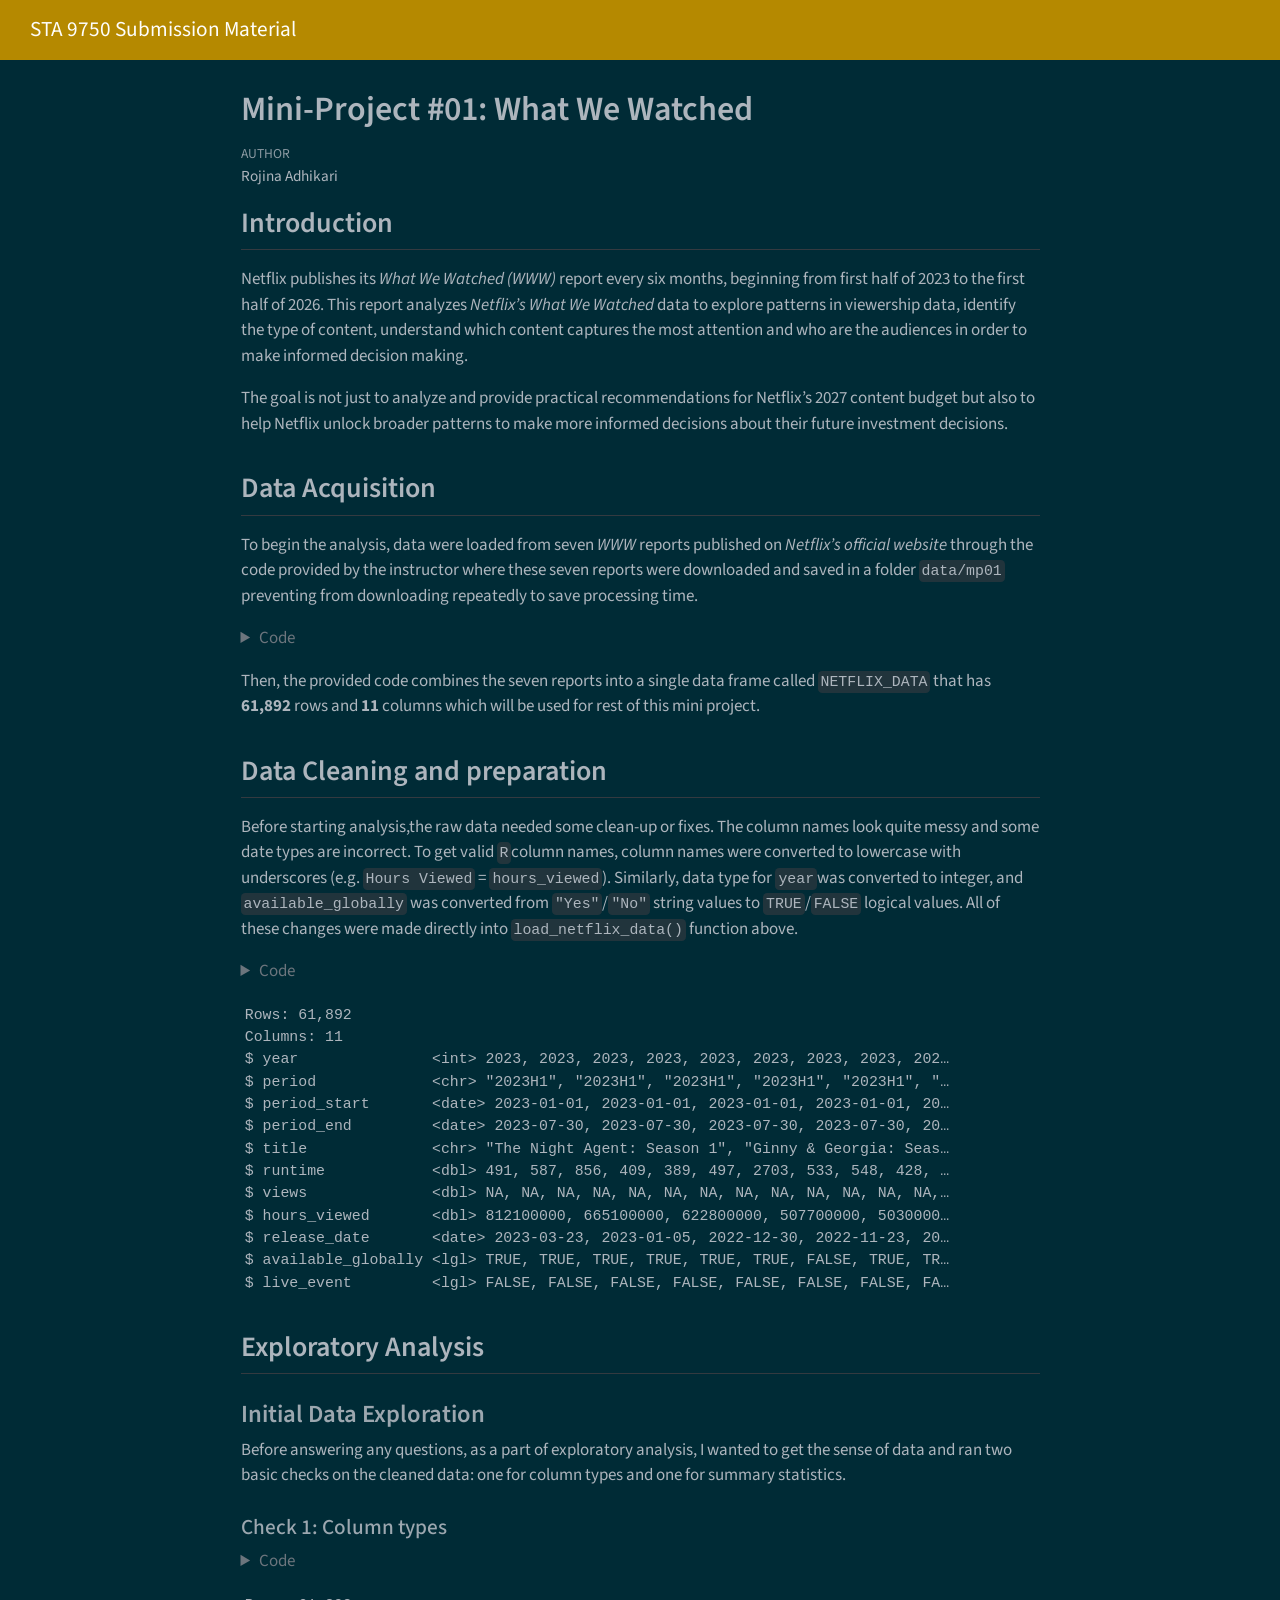
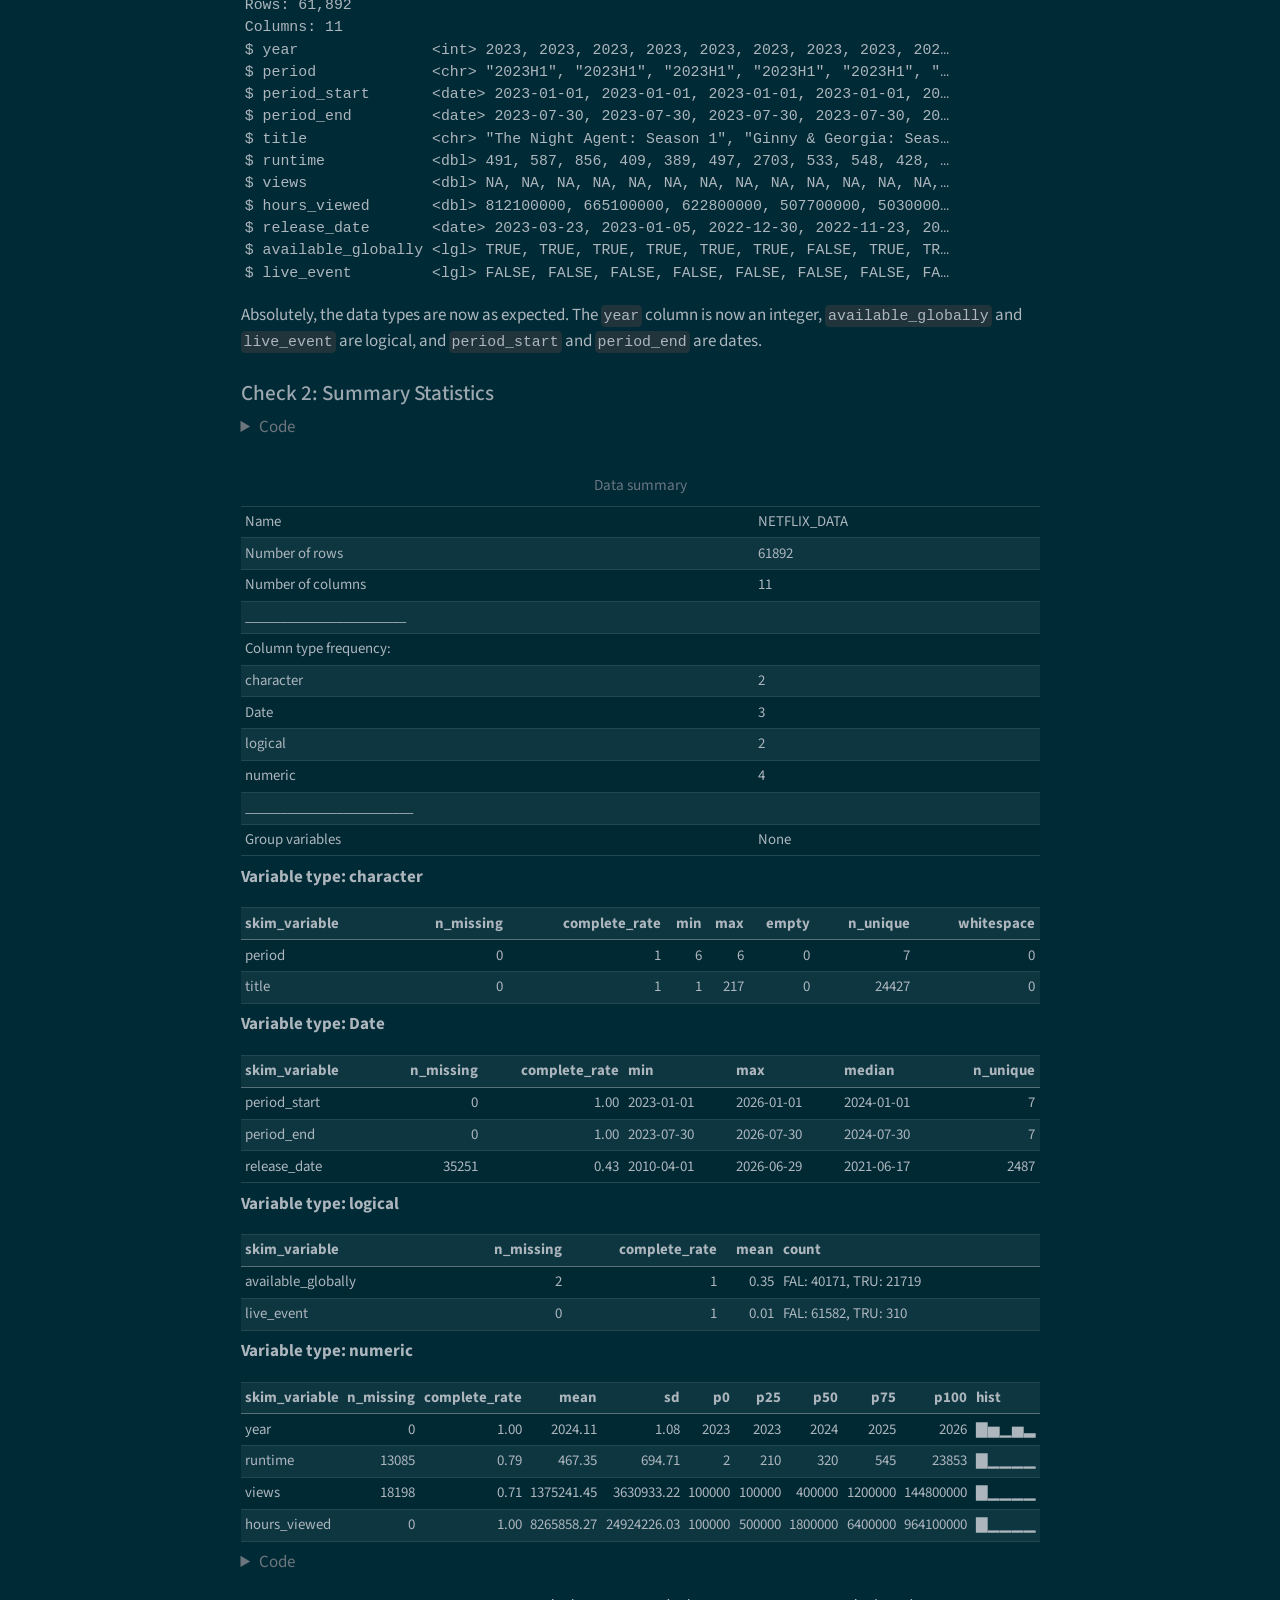
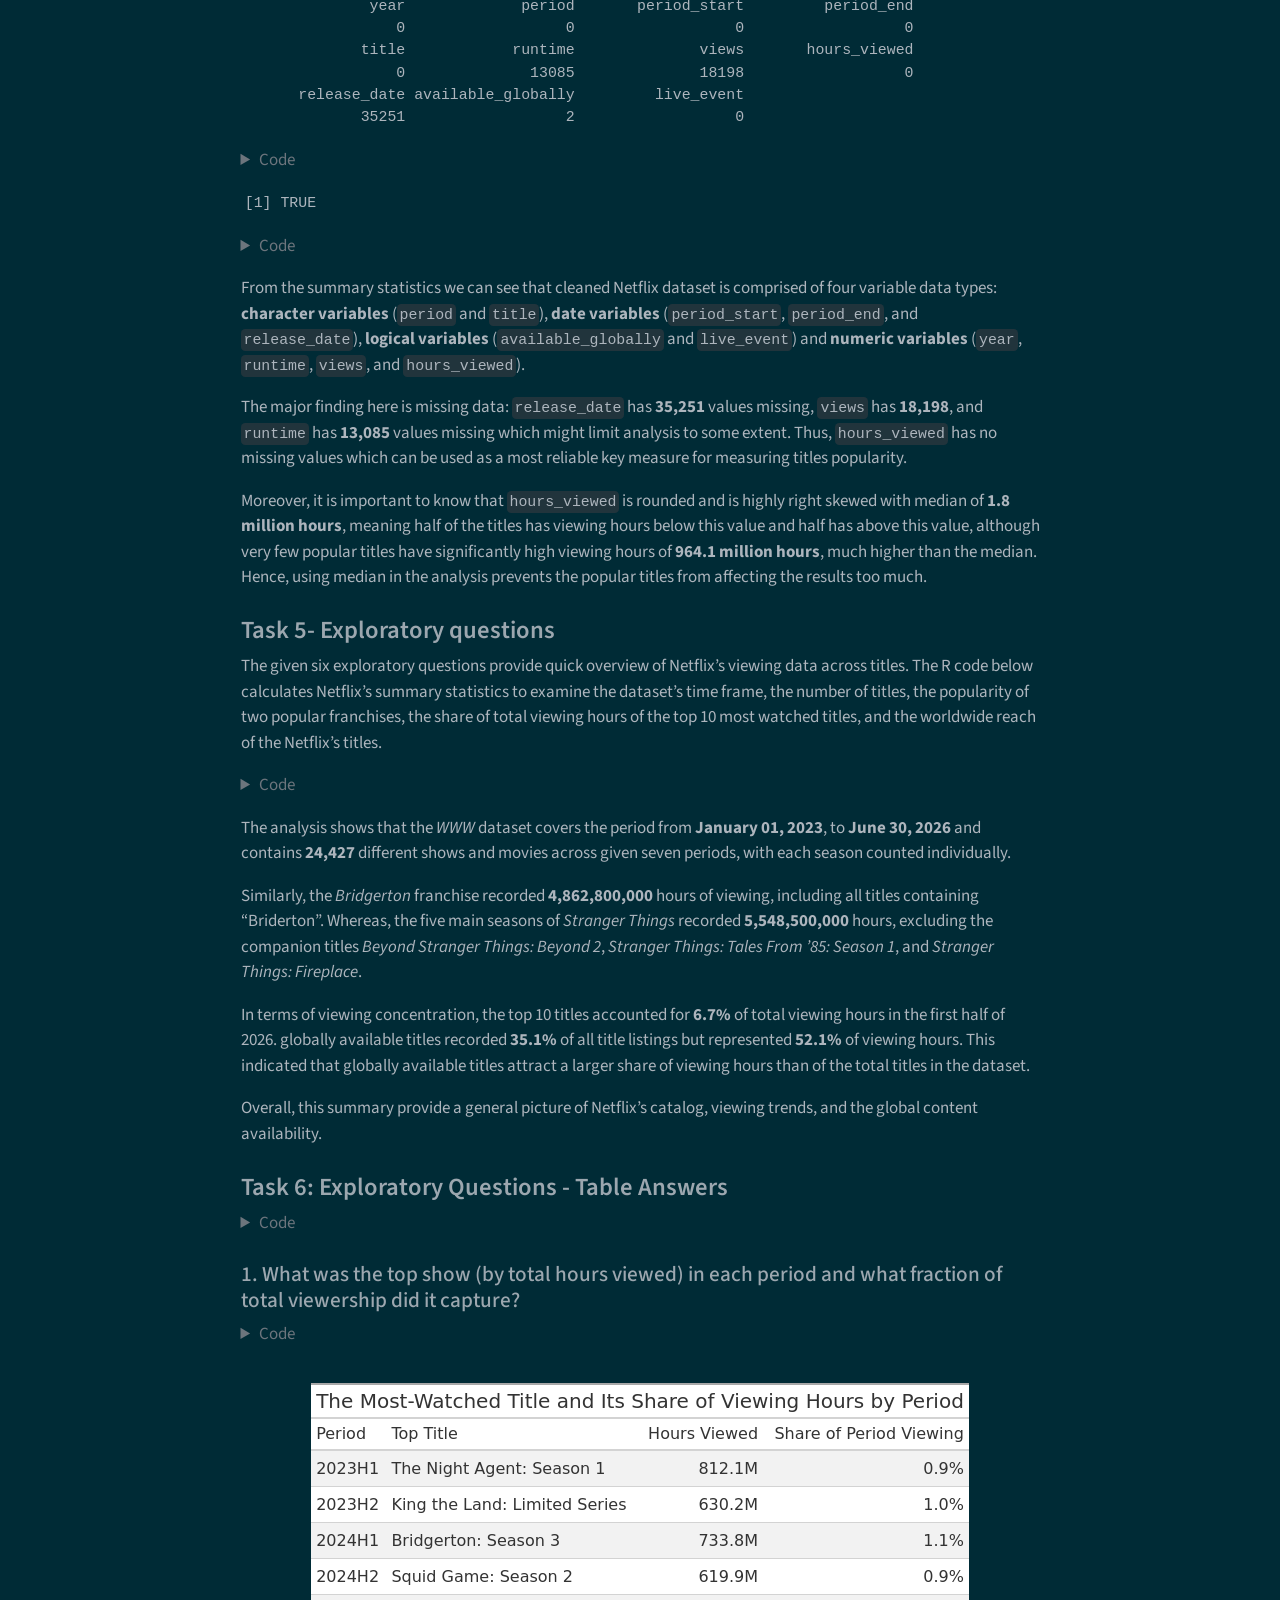
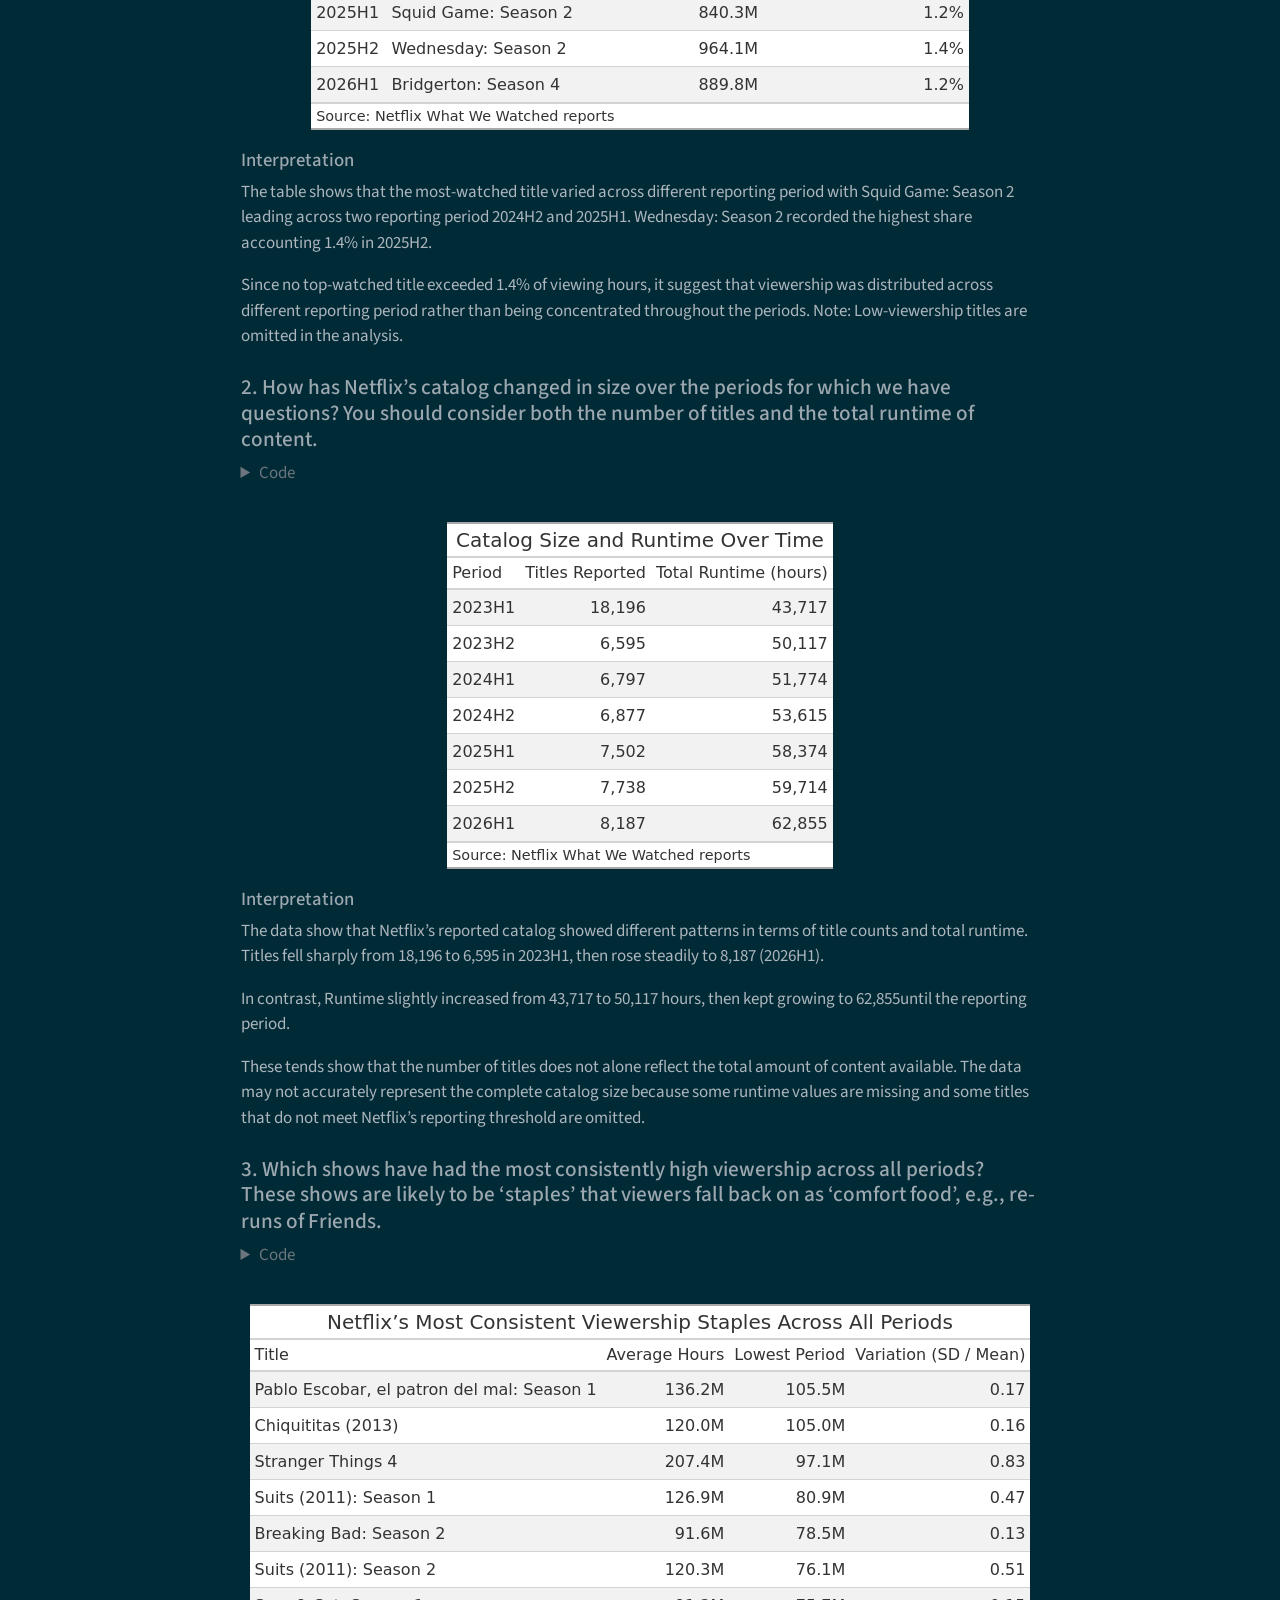
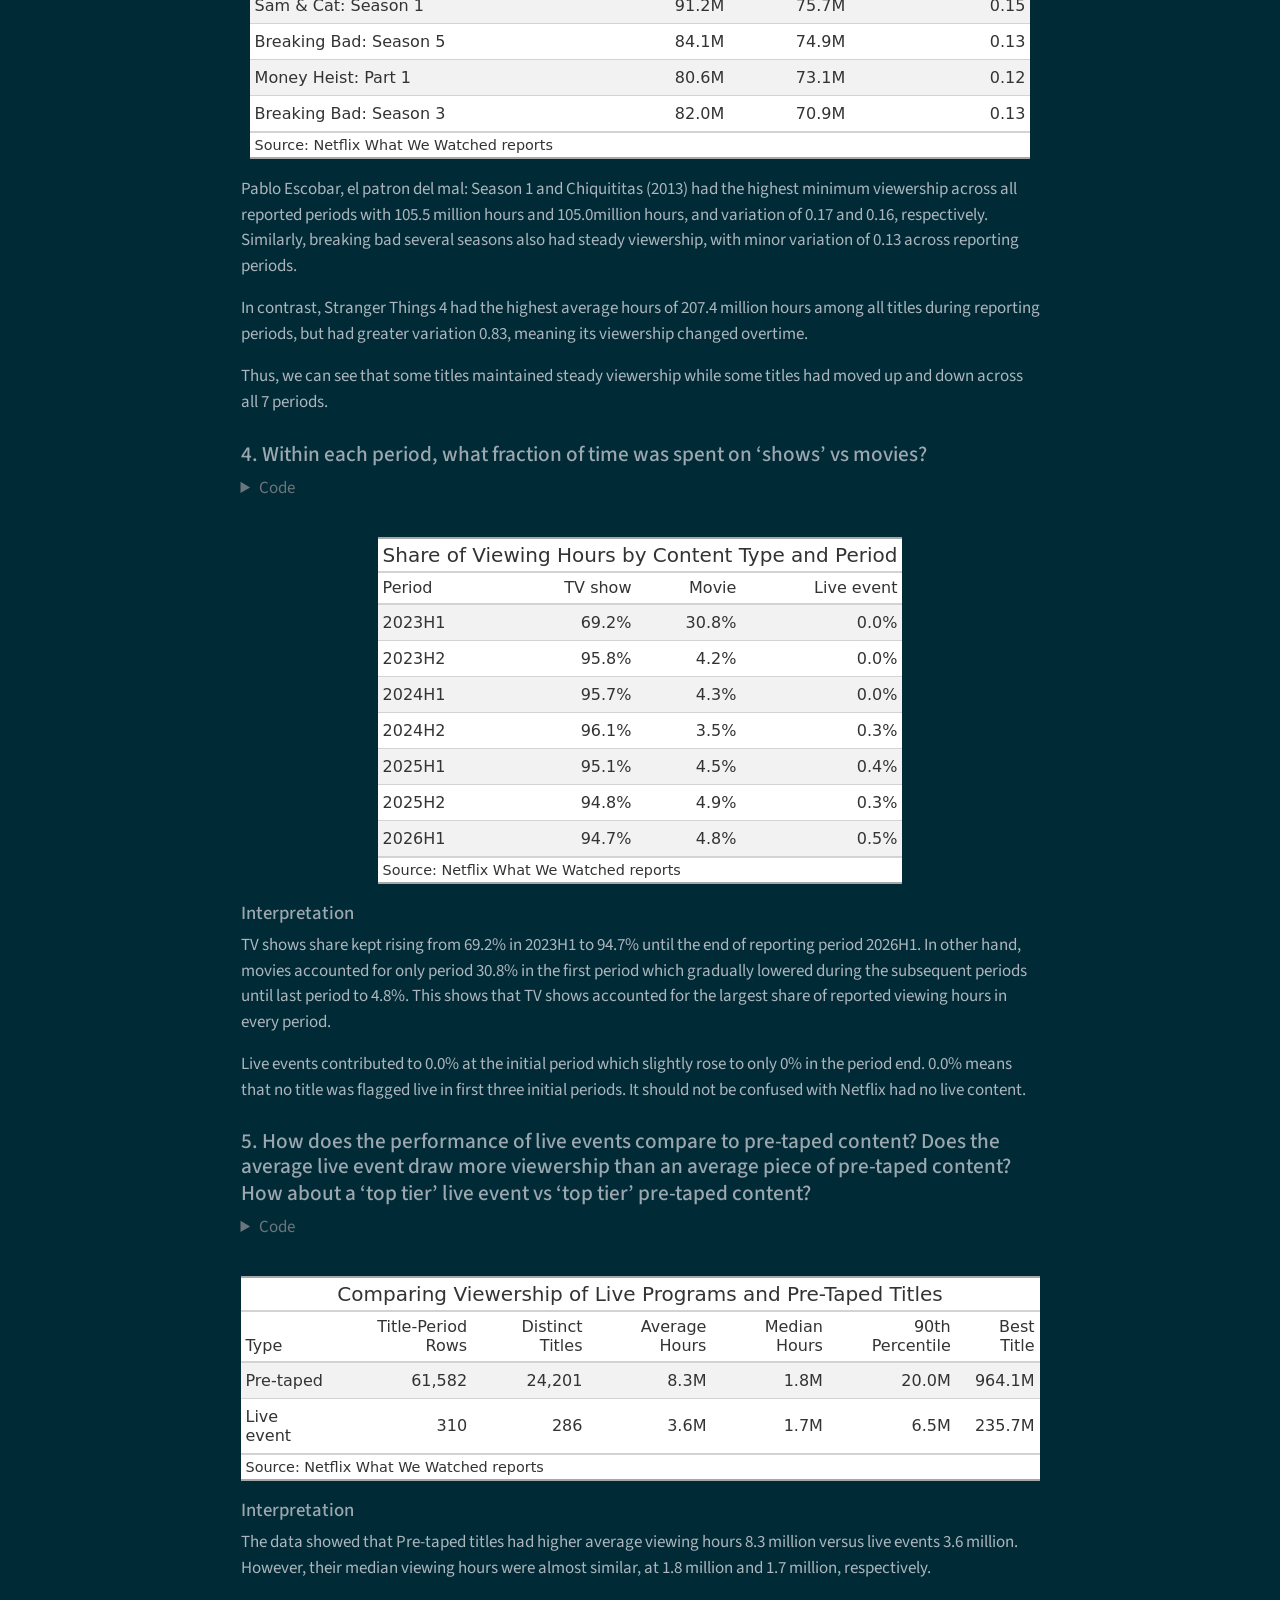
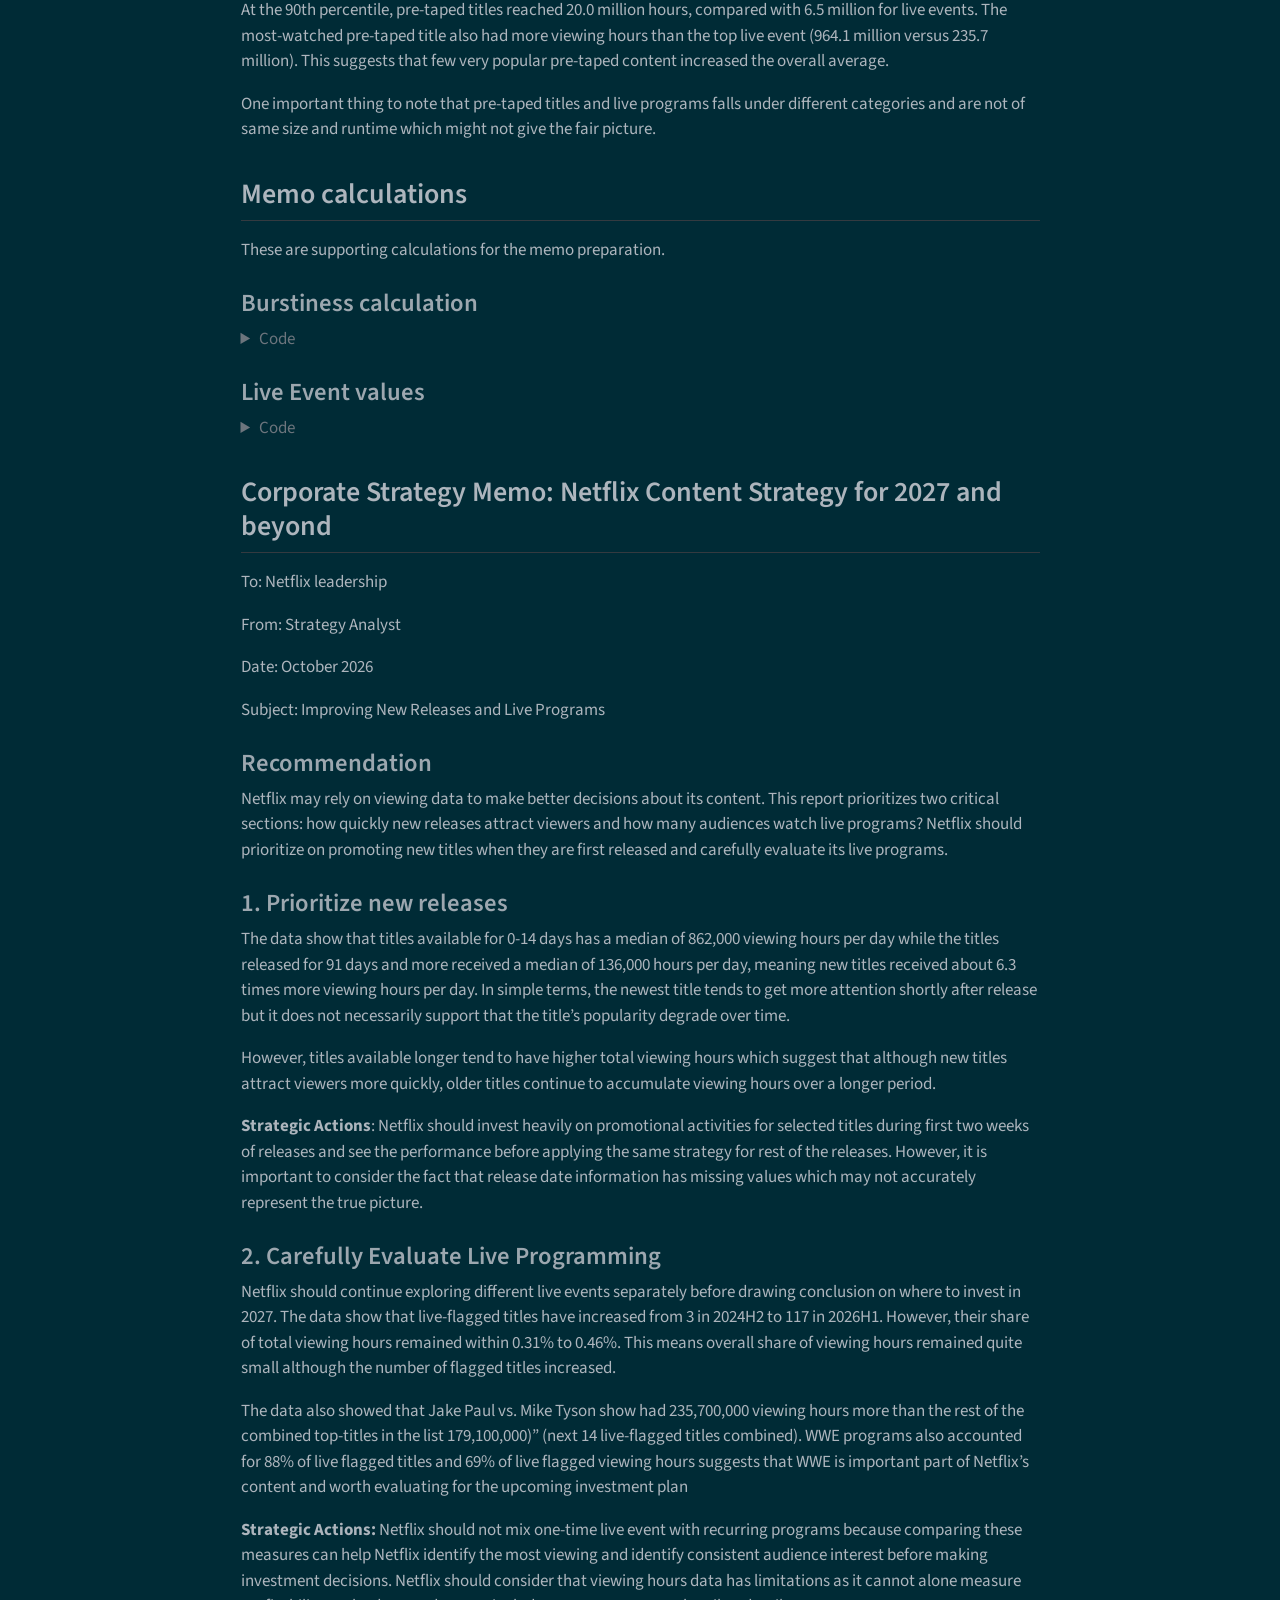
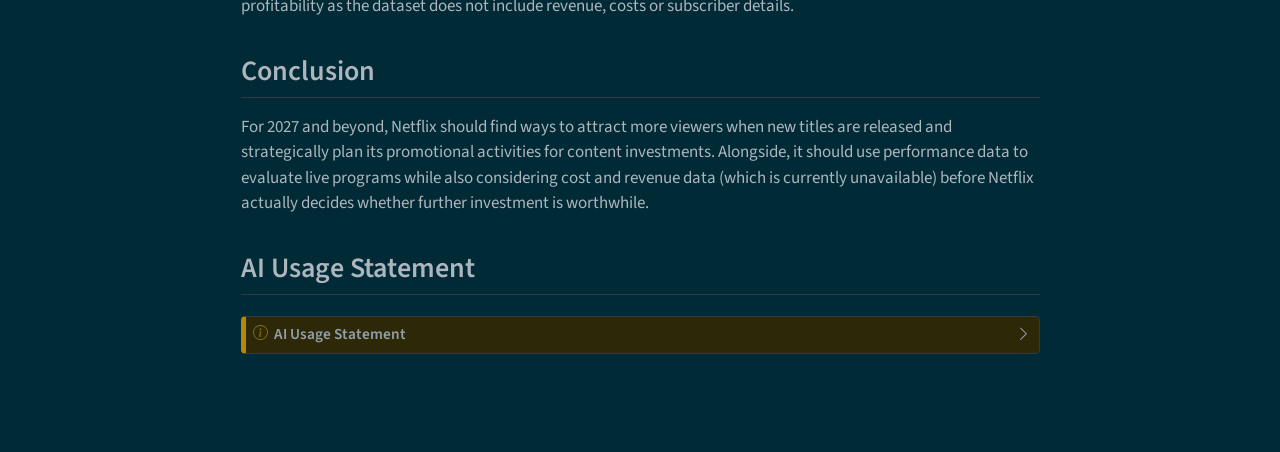
==== commit 72d6644a: "final edit and AI usage statement" ====
--- a/docs/mp01.html
+++ b/docs/mp01.html
@@ -717,23 +717,23 @@
 <span id="cb14-23"><a href="#cb14-23" aria-hidden="true" tabindex="-1"></a>  <span class="fu">tab_source_note</span>(<span class="st">"Source: Netflix What We Watched reports"</span>)</span></code></pre></div><button title="Copy to Clipboard" class="code-copy-button"><i class="bi"></i></button></div>
 </details>
 <div class="cell-output-display">
-<div id="uagzgeorqd" style="padding-left:0px;padding-right:0px;padding-top:10px;padding-bottom:10px;overflow-x:auto;overflow-y:auto;width:auto;height:auto;">
-<style>#uagzgeorqd table {
+<div id="zaeqrnvvwk" style="padding-left:0px;padding-right:0px;padding-top:10px;padding-bottom:10px;overflow-x:auto;overflow-y:auto;width:auto;height:auto;">
+<style>#zaeqrnvvwk table {
   font-family: system-ui, 'Segoe UI', Roboto, Helvetica, Arial, sans-serif, 'Apple Color Emoji', 'Segoe UI Emoji', 'Segoe UI Symbol', 'Noto Color Emoji';
   -webkit-font-smoothing: antialiased;
   -moz-osx-font-smoothing: grayscale;
 }
 
-#uagzgeorqd thead, #uagzgeorqd tbody, #uagzgeorqd tfoot, #uagzgeorqd tr, #uagzgeorqd td, #uagzgeorqd th {
+#zaeqrnvvwk thead, #zaeqrnvvwk tbody, #zaeqrnvvwk tfoot, #zaeqrnvvwk tr, #zaeqrnvvwk td, #zaeqrnvvwk th {
   border-style: none;
 }
 
-#uagzgeorqd p {
+#zaeqrnvvwk p {
   margin: 0;
   padding: 0;
 }
 
-#uagzgeorqd .gt_table {
+#zaeqrnvvwk .gt_table {
   display: table;
   border-collapse: collapse;
   line-height: normal;
@@ -759,12 +759,12 @@
   border-left-color: #D3D3D3;
 }
 
-#uagzgeorqd .gt_caption {
+#zaeqrnvvwk .gt_caption {
   padding-top: 4px;
   padding-bottom: 4px;
 }
 
-#uagzgeorqd .gt_title {
+#zaeqrnvvwk .gt_title {
   color: #333333;
   font-size: 125%;
   font-weight: initial;
@@ -776,7 +776,7 @@
   border-bottom-width: 0;
 }
 
-#uagzgeorqd .gt_subtitle {
+#zaeqrnvvwk .gt_subtitle {
   color: #333333;
   font-size: 85%;
   font-weight: initial;
@@ -788,7 +788,7 @@
   border-top-width: 0;
 }
 
-#uagzgeorqd .gt_heading {
+#zaeqrnvvwk .gt_heading {
   background-color: #FFFFFF;
   text-align: center;
   border-bottom-color: #FFFFFF;
@@ -800,13 +800,13 @@
   border-right-color: #D3D3D3;
 }
 
-#uagzgeorqd .gt_bottom_border {
+#zaeqrnvvwk .gt_bottom_border {
   border-bottom-style: solid;
   border-bottom-width: 2px;
   border-bottom-color: #D3D3D3;
 }
 
-#uagzgeorqd .gt_col_headings {
+#zaeqrnvvwk .gt_col_headings {
   border-top-style: solid;
   border-top-width: 2px;
   border-top-color: #D3D3D3;
@@ -821,7 +821,7 @@
   border-right-color: #D3D3D3;
 }
 
-#uagzgeorqd .gt_col_heading {
+#zaeqrnvvwk .gt_col_heading {
   color: #333333;
   background-color: #FFFFFF;
   font-size: 100%;
@@ -841,7 +841,7 @@
   overflow-x: hidden;
 }
 
-#uagzgeorqd .gt_column_spanner_outer {
+#zaeqrnvvwk .gt_column_spanner_outer {
   color: #333333;
   background-color: #FFFFFF;
   font-size: 100%;
@@ -853,15 +853,15 @@
   padding-right: 4px;
 }
 
-#uagzgeorqd .gt_column_spanner_outer:first-child {
+#zaeqrnvvwk .gt_column_spanner_outer:first-child {
   padding-left: 0;
 }
 
-#uagzgeorqd .gt_column_spanner_outer:last-child {
+#zaeqrnvvwk .gt_column_spanner_outer:last-child {
   padding-right: 0;
 }
 
-#uagzgeorqd .gt_column_spanner {
+#zaeqrnvvwk .gt_column_spanner {
   border-bottom-style: solid;
   border-bottom-width: 2px;
   border-bottom-color: #D3D3D3;
@@ -873,11 +873,11 @@
   width: 100%;
 }
 
-#uagzgeorqd .gt_spanner_row {
+#zaeqrnvvwk .gt_spanner_row {
   border-bottom-style: hidden;
 }
 
-#uagzgeorqd .gt_group_heading {
+#zaeqrnvvwk .gt_group_heading {
   padding-top: 8px;
   padding-bottom: 8px;
   padding-left: 5px;
@@ -903,7 +903,7 @@
   text-align: left;
 }
 
-#uagzgeorqd .gt_empty_group_heading {
+#zaeqrnvvwk .gt_empty_group_heading {
   padding: 0.5px;
   color: #333333;
   background-color: #FFFFFF;
@@ -918,15 +918,15 @@
   vertical-align: middle;
 }
 
-#uagzgeorqd .gt_from_md > :first-child {
+#zaeqrnvvwk .gt_from_md > :first-child {
   margin-top: 0;
 }
 
-#uagzgeorqd .gt_from_md > :last-child {
+#zaeqrnvvwk .gt_from_md > :last-child {
   margin-bottom: 0;
 }
 
-#uagzgeorqd .gt_row {
+#zaeqrnvvwk .gt_row {
   padding-top: 8px;
   padding-bottom: 8px;
   padding-left: 5px;
@@ -945,7 +945,7 @@
   overflow-x: hidden;
 }
 
-#uagzgeorqd .gt_stub {
+#zaeqrnvvwk .gt_stub {
   color: #333333;
   background-color: #FFFFFF;
   font-size: 100%;
@@ -958,7 +958,7 @@
   padding-right: 5px;
 }
 
-#uagzgeorqd .gt_stub_row_group {
+#zaeqrnvvwk .gt_stub_row_group {
   color: #333333;
   background-color: #FFFFFF;
   font-size: 100%;
@@ -972,15 +972,15 @@
   vertical-align: top;
 }
 
-#uagzgeorqd .gt_row_group_first td {
+#zaeqrnvvwk .gt_row_group_first td {
   border-top-width: 2px;
 }
 
-#uagzgeorqd .gt_row_group_first th {
+#zaeqrnvvwk .gt_row_group_first th {
   border-top-width: 2px;
 }
 
-#uagzgeorqd .gt_summary_row {
+#zaeqrnvvwk .gt_summary_row {
   color: #333333;
   background-color: #FFFFFF;
   text-transform: inherit;
@@ -990,16 +990,16 @@
   padding-right: 5px;
 }
 
-#uagzgeorqd .gt_first_summary_row {
+#zaeqrnvvwk .gt_first_summary_row {
   border-top-style: solid;
   border-top-color: #D3D3D3;
 }
 
-#uagzgeorqd .gt_first_summary_row.thick {
+#zaeqrnvvwk .gt_first_summary_row.thick {
   border-top-width: 2px;
 }
 
-#uagzgeorqd .gt_last_summary_row {
+#zaeqrnvvwk .gt_last_summary_row {
   padding-top: 8px;
   padding-bottom: 8px;
   padding-left: 5px;
@@ -1009,7 +1009,7 @@
   border-bottom-color: #D3D3D3;
 }
 
-#uagzgeorqd .gt_grand_summary_row {
+#zaeqrnvvwk .gt_grand_summary_row {
   color: #333333;
   background-color: #FFFFFF;
   text-transform: inherit;
@@ -1019,7 +1019,7 @@
   padding-right: 5px;
 }
 
-#uagzgeorqd .gt_first_grand_summary_row {
+#zaeqrnvvwk .gt_first_grand_summary_row {
   padding-top: 8px;
   padding-bottom: 8px;
   padding-left: 5px;
@@ -1029,7 +1029,7 @@
   border-top-color: #D3D3D3;
 }
 
-#uagzgeorqd .gt_last_grand_summary_row_top {
+#zaeqrnvvwk .gt_last_grand_summary_row_top {
   padding-top: 8px;
   padding-bottom: 8px;
   padding-left: 5px;
@@ -1039,11 +1039,11 @@
   border-bottom-color: #D3D3D3;
 }
 
-#uagzgeorqd .gt_striped {
+#zaeqrnvvwk .gt_striped {
   background-color: rgba(128, 128, 128, 0.05);
 }
 
-#uagzgeorqd .gt_table_body {
+#zaeqrnvvwk .gt_table_body {
   border-top-style: solid;
   border-top-width: 2px;
   border-top-color: #D3D3D3;
@@ -1052,7 +1052,7 @@
   border-bottom-color: #D3D3D3;
 }
 
-#uagzgeorqd .gt_footnotes {
+#zaeqrnvvwk .gt_footnotes {
   color: #333333;
   background-color: #FFFFFF;
   border-bottom-style: none;
@@ -1066,7 +1066,7 @@
   border-right-color: #D3D3D3;
 }
 
-#uagzgeorqd .gt_footnote {
+#zaeqrnvvwk .gt_footnote {
   margin: 0px;
   font-size: 90%;
   padding-top: 4px;
@@ -1075,7 +1075,7 @@
   padding-right: 5px;
 }
 
-#uagzgeorqd .gt_sourcenotes {
+#zaeqrnvvwk .gt_sourcenotes {
   color: #333333;
   background-color: #FFFFFF;
   border-bottom-style: none;
@@ -1089,7 +1089,7 @@
   border-right-color: #D3D3D3;
 }
 
-#uagzgeorqd .gt_sourcenote {
+#zaeqrnvvwk .gt_sourcenote {
   font-size: 90%;
   padding-top: 4px;
   padding-bottom: 4px;
@@ -1097,72 +1097,72 @@
   padding-right: 5px;
 }
 
-#uagzgeorqd .gt_left {
+#zaeqrnvvwk .gt_left {
   text-align: left;
 }
 
-#uagzgeorqd .gt_center {
+#zaeqrnvvwk .gt_center {
   text-align: center;
 }
 
-#uagzgeorqd .gt_right {
+#zaeqrnvvwk .gt_right {
   text-align: right;
   font-variant-numeric: tabular-nums;
 }
 
-#uagzgeorqd .gt_font_normal {
+#zaeqrnvvwk .gt_font_normal {
   font-weight: normal;
 }
 
-#uagzgeorqd .gt_font_bold {
+#zaeqrnvvwk .gt_font_bold {
   font-weight: bold;
 }
 
-#uagzgeorqd .gt_font_italic {
+#zaeqrnvvwk .gt_font_italic {
   font-style: italic;
 }
 
-#uagzgeorqd .gt_super {
+#zaeqrnvvwk .gt_super {
   font-size: 65%;
 }
 
-#uagzgeorqd .gt_footnote_marks {
+#zaeqrnvvwk .gt_footnote_marks {
   font-size: 75%;
   vertical-align: 0.4em;
   position: initial;
 }
 
-#uagzgeorqd .gt_asterisk {
+#zaeqrnvvwk .gt_asterisk {
   font-size: 100%;
   vertical-align: 0;
 }
 
-#uagzgeorqd .gt_indent_1 {
+#zaeqrnvvwk .gt_indent_1 {
   text-indent: 5px;
 }
 
-#uagzgeorqd .gt_indent_2 {
+#zaeqrnvvwk .gt_indent_2 {
   text-indent: 10px;
 }
 
-#uagzgeorqd .gt_indent_3 {
+#zaeqrnvvwk .gt_indent_3 {
   text-indent: 15px;
 }
 
-#uagzgeorqd .gt_indent_4 {
+#zaeqrnvvwk .gt_indent_4 {
   text-indent: 20px;
 }
 
-#uagzgeorqd .gt_indent_5 {
+#zaeqrnvvwk .gt_indent_5 {
   text-indent: 25px;
 }
 
-#uagzgeorqd .katex-display {
+#zaeqrnvvwk .katex-display {
   display: inline-flex !important;
   margin-bottom: 0.75em !important;
 }
 
-#uagzgeorqd div.Reactable > div.rt-table > div.rt-thead > div.rt-tr.rt-tr-group-header > div.rt-th-group:after {
+#zaeqrnvvwk div.Reactable > div.rt-table > div.rt-thead > div.rt-tr.rt-tr-group-header > div.rt-th-group:after {
   height: 0px !important;
 }
 </style>
@@ -1266,23 +1266,23 @@
 <span id="cb15-20"><a href="#cb15-20" aria-hidden="true" tabindex="-1"></a>  <span class="fu">tab_source_note</span>(<span class="st">"Source: Netflix What We Watched reports"</span>)</span></code></pre></div><button title="Copy to Clipboard" class="code-copy-button"><i class="bi"></i></button></div>
 </details>
 <div class="cell-output-display">
-<div id="wlxqtjnkav" style="padding-left:0px;padding-right:0px;padding-top:10px;padding-bottom:10px;overflow-x:auto;overflow-y:auto;width:auto;height:auto;">
-<style>#wlxqtjnkav table {
+<div id="obvrdoscci" style="padding-left:0px;padding-right:0px;padding-top:10px;padding-bottom:10px;overflow-x:auto;overflow-y:auto;width:auto;height:auto;">
+<style>#obvrdoscci table {
   font-family: system-ui, 'Segoe UI', Roboto, Helvetica, Arial, sans-serif, 'Apple Color Emoji', 'Segoe UI Emoji', 'Segoe UI Symbol', 'Noto Color Emoji';
   -webkit-font-smoothing: antialiased;
   -moz-osx-font-smoothing: grayscale;
 }
 
-#wlxqtjnkav thead, #wlxqtjnkav tbody, #wlxqtjnkav tfoot, #wlxqtjnkav tr, #wlxqtjnkav td, #wlxqtjnkav th {
+#obvrdoscci thead, #obvrdoscci tbody, #obvrdoscci tfoot, #obvrdoscci tr, #obvrdoscci td, #obvrdoscci th {
   border-style: none;
 }
 
-#wlxqtjnkav p {
+#obvrdoscci p {
   margin: 0;
   padding: 0;
 }
 
-#wlxqtjnkav .gt_table {
+#obvrdoscci .gt_table {
   display: table;
   border-collapse: collapse;
   line-height: normal;
@@ -1308,12 +1308,12 @@
   border-left-color: #D3D3D3;
 }
 
-#wlxqtjnkav .gt_caption {
+#obvrdoscci .gt_caption {
   padding-top: 4px;
   padding-bottom: 4px;
 }
 
-#wlxqtjnkav .gt_title {
+#obvrdoscci .gt_title {
   color: #333333;
   font-size: 125%;
   font-weight: initial;
@@ -1325,7 +1325,7 @@
   border-bottom-width: 0;
 }
 
-#wlxqtjnkav .gt_subtitle {
+#obvrdoscci .gt_subtitle {
   color: #333333;
   font-size: 85%;
   font-weight: initial;
@@ -1337,7 +1337,7 @@
   border-top-width: 0;
 }
 
-#wlxqtjnkav .gt_heading {
+#obvrdoscci .gt_heading {
   background-color: #FFFFFF;
   text-align: center;
   border-bottom-color: #FFFFFF;
@@ -1349,13 +1349,13 @@
   border-right-color: #D3D3D3;
 }
 
-#wlxqtjnkav .gt_bottom_border {
+#obvrdoscci .gt_bottom_border {
   border-bottom-style: solid;
   border-bottom-width: 2px;
   border-bottom-color: #D3D3D3;
 }
 
-#wlxqtjnkav .gt_col_headings {
+#obvrdoscci .gt_col_headings {
   border-top-style: solid;
   border-top-width: 2px;
   border-top-color: #D3D3D3;
@@ -1370,7 +1370,7 @@
   border-right-color: #D3D3D3;
 }
 
-#wlxqtjnkav .gt_col_heading {
+#obvrdoscci .gt_col_heading {
   color: #333333;
   background-color: #FFFFFF;
   font-size: 100%;
@@ -1390,7 +1390,7 @@
   overflow-x: hidden;
 }
 
-#wlxqtjnkav .gt_column_spanner_outer {
+#obvrdoscci .gt_column_spanner_outer {
   color: #333333;
   background-color: #FFFFFF;
   font-size: 100%;
@@ -1402,15 +1402,15 @@
   padding-right: 4px;
 }
 
-#wlxqtjnkav .gt_column_spanner_outer:first-child {
+#obvrdoscci .gt_column_spanner_outer:first-child {
   padding-left: 0;
 }
 
-#wlxqtjnkav .gt_column_spanner_outer:last-child {
+#obvrdoscci .gt_column_spanner_outer:last-child {
   padding-right: 0;
 }
 
-#wlxqtjnkav .gt_column_spanner {
+#obvrdoscci .gt_column_spanner {
   border-bottom-style: solid;
   border-bottom-width: 2px;
   border-bottom-color: #D3D3D3;
@@ -1422,11 +1422,11 @@
   width: 100%;
 }
 
-#wlxqtjnkav .gt_spanner_row {
+#obvrdoscci .gt_spanner_row {
   border-bottom-style: hidden;
 }
 
-#wlxqtjnkav .gt_group_heading {
+#obvrdoscci .gt_group_heading {
   padding-top: 8px;
   padding-bottom: 8px;
   padding-left: 5px;
@@ -1452,7 +1452,7 @@
   text-align: left;
 }
 
-#wlxqtjnkav .gt_empty_group_heading {
+#obvrdoscci .gt_empty_group_heading {
   padding: 0.5px;
   color: #333333;
   background-color: #FFFFFF;
@@ -1467,15 +1467,15 @@
   vertical-align: middle;
 }
 
-#wlxqtjnkav .gt_from_md > :first-child {
+#obvrdoscci .gt_from_md > :first-child {
   margin-top: 0;
 }
 
-#wlxqtjnkav .gt_from_md > :last-child {
+#obvrdoscci .gt_from_md > :last-child {
   margin-bottom: 0;
 }
 
-#wlxqtjnkav .gt_row {
+#obvrdoscci .gt_row {
   padding-top: 8px;
   padding-bottom: 8px;
   padding-left: 5px;
@@ -1494,7 +1494,7 @@
   overflow-x: hidden;
 }
 
-#wlxqtjnkav .gt_stub {
+#obvrdoscci .gt_stub {
   color: #333333;
   background-color: #FFFFFF;
   font-size: 100%;
@@ -1507,7 +1507,7 @@
   padding-right: 5px;
 }
 
-#wlxqtjnkav .gt_stub_row_group {
+#obvrdoscci .gt_stub_row_group {
   color: #333333;
   background-color: #FFFFFF;
   font-size: 100%;
@@ -1521,15 +1521,15 @@
   vertical-align: top;
 }
 
-#wlxqtjnkav .gt_row_group_first td {
+#obvrdoscci .gt_row_group_first td {
   border-top-width: 2px;
 }
 
-#wlxqtjnkav .gt_row_group_first th {
+#obvrdoscci .gt_row_group_first th {
   border-top-width: 2px;
 }
 
-#wlxqtjnkav .gt_summary_row {
+#obvrdoscci .gt_summary_row {
   color: #333333;
   background-color: #FFFFFF;
   text-transform: inherit;
@@ -1539,16 +1539,16 @@
   padding-right: 5px;
 }
 
-#wlxqtjnkav .gt_first_summary_row {
+#obvrdoscci .gt_first_summary_row {
   border-top-style: solid;
   border-top-color: #D3D3D3;
 }
 
-#wlxqtjnkav .gt_first_summary_row.thick {
+#obvrdoscci .gt_first_summary_row.thick {
   border-top-width: 2px;
 }
 
-#wlxqtjnkav .gt_last_summary_row {
+#obvrdoscci .gt_last_summary_row {
   padding-top: 8px;
   padding-bottom: 8px;
   padding-left: 5px;
@@ -1558,7 +1558,7 @@
   border-bottom-color: #D3D3D3;
 }
 
-#wlxqtjnkav .gt_grand_summary_row {
+#obvrdoscci .gt_grand_summary_row {
   color: #333333;
   background-color: #FFFFFF;
   text-transform: inherit;
@@ -1568,7 +1568,7 @@
   padding-right: 5px;
 }
 
-#wlxqtjnkav .gt_first_grand_summary_row {
+#obvrdoscci .gt_first_grand_summary_row {
   padding-top: 8px;
   padding-bottom: 8px;
   padding-left: 5px;
@@ -1578,7 +1578,7 @@
   border-top-color: #D3D3D3;
 }
 
-#wlxqtjnkav .gt_last_grand_summary_row_top {
+#obvrdoscci .gt_last_grand_summary_row_top {
   padding-top: 8px;
   padding-bottom: 8px;
   padding-left: 5px;
@@ -1588,11 +1588,11 @@
   border-bottom-color: #D3D3D3;
 }
 
-#wlxqtjnkav .gt_striped {
+#obvrdoscci .gt_striped {
   background-color: rgba(128, 128, 128, 0.05);
 }
 
-#wlxqtjnkav .gt_table_body {
+#obvrdoscci .gt_table_body {
   border-top-style: solid;
   border-top-width: 2px;
   border-top-color: #D3D3D3;
@@ -1601,7 +1601,7 @@
   border-bottom-color: #D3D3D3;
 }
 
-#wlxqtjnkav .gt_footnotes {
+#obvrdoscci .gt_footnotes {
   color: #333333;
   background-color: #FFFFFF;
   border-bottom-style: none;
@@ -1615,7 +1615,7 @@
   border-right-color: #D3D3D3;
 }
 
-#wlxqtjnkav .gt_footnote {
+#obvrdoscci .gt_footnote {
   margin: 0px;
   font-size: 90%;
   padding-top: 4px;
@@ -1624,7 +1624,7 @@
   padding-right: 5px;
 }
 
-#wlxqtjnkav .gt_sourcenotes {
+#obvrdoscci .gt_sourcenotes {
   color: #333333;
   background-color: #FFFFFF;
   border-bottom-style: none;
@@ -1638,7 +1638,7 @@
   border-right-color: #D3D3D3;
 }
 
-#wlxqtjnkav .gt_sourcenote {
+#obvrdoscci .gt_sourcenote {
   font-size: 90%;
   padding-top: 4px;
   padding-bottom: 4px;
@@ -1646,72 +1646,72 @@
   padding-right: 5px;
 }
 
-#wlxqtjnkav .gt_left {
+#obvrdoscci .gt_left {
   text-align: left;
 }
 
-#wlxqtjnkav .gt_center {
+#obvrdoscci .gt_center {
   text-align: center;
 }
 
-#wlxqtjnkav .gt_right {
+#obvrdoscci .gt_right {
   text-align: right;
   font-variant-numeric: tabular-nums;
 }
 
-#wlxqtjnkav .gt_font_normal {
+#obvrdoscci .gt_font_normal {
   font-weight: normal;
 }
 
-#wlxqtjnkav .gt_font_bold {
+#obvrdoscci .gt_font_bold {
   font-weight: bold;
 }
 
-#wlxqtjnkav .gt_font_italic {
+#obvrdoscci .gt_font_italic {
   font-style: italic;
 }
 
-#wlxqtjnkav .gt_super {
+#obvrdoscci .gt_super {
   font-size: 65%;
 }
 
-#wlxqtjnkav .gt_footnote_marks {
+#obvrdoscci .gt_footnote_marks {
   font-size: 75%;
   vertical-align: 0.4em;
   position: initial;
 }
 
-#wlxqtjnkav .gt_asterisk {
+#obvrdoscci .gt_asterisk {
   font-size: 100%;
   vertical-align: 0;
 }
 
-#wlxqtjnkav .gt_indent_1 {
+#obvrdoscci .gt_indent_1 {
   text-indent: 5px;
 }
 
-#wlxqtjnkav .gt_indent_2 {
+#obvrdoscci .gt_indent_2 {
   text-indent: 10px;
 }
 
-#wlxqtjnkav .gt_indent_3 {
+#obvrdoscci .gt_indent_3 {
   text-indent: 15px;
 }
 
-#wlxqtjnkav .gt_indent_4 {
+#obvrdoscci .gt_indent_4 {
   text-indent: 20px;
 }
 
-#wlxqtjnkav .gt_indent_5 {
+#obvrdoscci .gt_indent_5 {
   text-indent: 25px;
 }
 
-#wlxqtjnkav .katex-display {
+#obvrdoscci .katex-display {
   display: inline-flex !important;
   margin-bottom: 0.75em !important;
 }
 
-#wlxqtjnkav div.Reactable > div.rt-table > div.rt-thead > div.rt-tr.rt-tr-group-header > div.rt-th-group:after {
+#obvrdoscci div.Reactable > div.rt-table > div.rt-thead > div.rt-tr.rt-tr-group-header > div.rt-th-group:after {
   height: 0px !important;
 }
 </style>
@@ -1817,23 +1817,23 @@
 <span id="cb16-29"><a href="#cb16-29" aria-hidden="true" tabindex="-1"></a>  <span class="fu">tab_source_note</span>(<span class="st">"Source: Netflix What We Watched reports"</span>)</span></code></pre></div><button title="Copy to Clipboard" class="code-copy-button"><i class="bi"></i></button></div>
 </details>
 <div class="cell-output-display">
-<div id="bjssokdcha" style="padding-left:0px;padding-right:0px;padding-top:10px;padding-bottom:10px;overflow-x:auto;overflow-y:auto;width:auto;height:auto;">
-<style>#bjssokdcha table {
+<div id="fbpalgbqby" style="padding-left:0px;padding-right:0px;padding-top:10px;padding-bottom:10px;overflow-x:auto;overflow-y:auto;width:auto;height:auto;">
+<style>#fbpalgbqby table {
   font-family: system-ui, 'Segoe UI', Roboto, Helvetica, Arial, sans-serif, 'Apple Color Emoji', 'Segoe UI Emoji', 'Segoe UI Symbol', 'Noto Color Emoji';
   -webkit-font-smoothing: antialiased;
   -moz-osx-font-smoothing: grayscale;
 }
 
-#bjssokdcha thead, #bjssokdcha tbody, #bjssokdcha tfoot, #bjssokdcha tr, #bjssokdcha td, #bjssokdcha th {
+#fbpalgbqby thead, #fbpalgbqby tbody, #fbpalgbqby tfoot, #fbpalgbqby tr, #fbpalgbqby td, #fbpalgbqby th {
   border-style: none;
 }
 
-#bjssokdcha p {
+#fbpalgbqby p {
   margin: 0;
   padding: 0;
 }
 
-#bjssokdcha .gt_table {
+#fbpalgbqby .gt_table {
   display: table;
   border-collapse: collapse;
   line-height: normal;
@@ -1859,12 +1859,12 @@
   border-left-color: #D3D3D3;
 }
 
-#bjssokdcha .gt_caption {
+#fbpalgbqby .gt_caption {
   padding-top: 4px;
   padding-bottom: 4px;
 }
 
-#bjssokdcha .gt_title {
+#fbpalgbqby .gt_title {
   color: #333333;
   font-size: 125%;
   font-weight: initial;
@@ -1876,7 +1876,7 @@
   border-bottom-width: 0;
 }
 
-#bjssokdcha .gt_subtitle {
+#fbpalgbqby .gt_subtitle {
   color: #333333;
   font-size: 85%;
   font-weight: initial;
@@ -1888,7 +1888,7 @@
   border-top-width: 0;
 }
 
-#bjssokdcha .gt_heading {
+#fbpalgbqby .gt_heading {
   background-color: #FFFFFF;
   text-align: center;
   border-bottom-color: #FFFFFF;
@@ -1900,13 +1900,13 @@
   border-right-color: #D3D3D3;
 }
 
-#bjssokdcha .gt_bottom_border {
+#fbpalgbqby .gt_bottom_border {
   border-bottom-style: solid;
   border-bottom-width: 2px;
   border-bottom-color: #D3D3D3;
 }
 
-#bjssokdcha .gt_col_headings {
+#fbpalgbqby .gt_col_headings {
   border-top-style: solid;
   border-top-width: 2px;
   border-top-color: #D3D3D3;
@@ -1921,7 +1921,7 @@
   border-right-color: #D3D3D3;
 }
 
-#bjssokdcha .gt_col_heading {
+#fbpalgbqby .gt_col_heading {
   color: #333333;
   background-color: #FFFFFF;
   font-size: 100%;
@@ -1941,7 +1941,7 @@
   overflow-x: hidden;
 }
 
-#bjssokdcha .gt_column_spanner_outer {
+#fbpalgbqby .gt_column_spanner_outer {
   color: #333333;
   background-color: #FFFFFF;
   font-size: 100%;
@@ -1953,15 +1953,15 @@
   padding-right: 4px;
 }
 
-#bjssokdcha .gt_column_spanner_outer:first-child {
+#fbpalgbqby .gt_column_spanner_outer:first-child {
   padding-left: 0;
 }
 
-#bjssokdcha .gt_column_spanner_outer:last-child {
+#fbpalgbqby .gt_column_spanner_outer:last-child {
   padding-right: 0;
 }
 
-#bjssokdcha .gt_column_spanner {
+#fbpalgbqby .gt_column_spanner {
   border-bottom-style: solid;
   border-bottom-width: 2px;
   border-bottom-color: #D3D3D3;
@@ -1973,11 +1973,11 @@
   width: 100%;
 }
 
-#bjssokdcha .gt_spanner_row {
+#fbpalgbqby .gt_spanner_row {
   border-bottom-style: hidden;
 }
 
-#bjssokdcha .gt_group_heading {
+#fbpalgbqby .gt_group_heading {
   padding-top: 8px;
   padding-bottom: 8px;
   padding-left: 5px;
@@ -2003,7 +2003,7 @@
   text-align: left;
 }
 
-#bjssokdcha .gt_empty_group_heading {
+#fbpalgbqby .gt_empty_group_heading {
   padding: 0.5px;
   color: #333333;
   background-color: #FFFFFF;
@@ -2018,15 +2018,15 @@
   vertical-align: middle;
 }
 
-#bjssokdcha .gt_from_md > :first-child {
+#fbpalgbqby .gt_from_md > :first-child {
   margin-top: 0;
 }
 
-#bjssokdcha .gt_from_md > :last-child {
+#fbpalgbqby .gt_from_md > :last-child {
   margin-bottom: 0;
 }
 
-#bjssokdcha .gt_row {
+#fbpalgbqby .gt_row {
   padding-top: 8px;
   padding-bottom: 8px;
   padding-left: 5px;
@@ -2045,7 +2045,7 @@
   overflow-x: hidden;
 }
 
-#bjssokdcha .gt_stub {
+#fbpalgbqby .gt_stub {
   color: #333333;
   background-color: #FFFFFF;
   font-size: 100%;
@@ -2058,7 +2058,7 @@
   padding-right: 5px;
 }
 
-#bjssokdcha .gt_stub_row_group {
+#fbpalgbqby .gt_stub_row_group {
   color: #333333;
   background-color: #FFFFFF;
   font-size: 100%;
@@ -2072,15 +2072,15 @@
   vertical-align: top;
 }
 
-#bjssokdcha .gt_row_group_first td {
+#fbpalgbqby .gt_row_group_first td {
   border-top-width: 2px;
 }
 
-#bjssokdcha .gt_row_group_first th {
+#fbpalgbqby .gt_row_group_first th {
   border-top-width: 2px;
 }
 
-#bjssokdcha .gt_summary_row {
+#fbpalgbqby .gt_summary_row {
   color: #333333;
   background-color: #FFFFFF;
   text-transform: inherit;
@@ -2090,16 +2090,16 @@
   padding-right: 5px;
 }
 
-#bjssokdcha .gt_first_summary_row {
+#fbpalgbqby .gt_first_summary_row {
   border-top-style: solid;
   border-top-color: #D3D3D3;
 }
 
-#bjssokdcha .gt_first_summary_row.thick {
+#fbpalgbqby .gt_first_summary_row.thick {
   border-top-width: 2px;
 }
 
-#bjssokdcha .gt_last_summary_row {
+#fbpalgbqby .gt_last_summary_row {
   padding-top: 8px;
   padding-bottom: 8px;
   padding-left: 5px;
@@ -2109,7 +2109,7 @@
   border-bottom-color: #D3D3D3;
 }
 
-#bjssokdcha .gt_grand_summary_row {
+#fbpalgbqby .gt_grand_summary_row {
   color: #333333;
   background-color: #FFFFFF;
   text-transform: inherit;
@@ -2119,7 +2119,7 @@
   padding-right: 5px;
 }
 
-#bjssokdcha .gt_first_grand_summary_row {
+#fbpalgbqby .gt_first_grand_summary_row {
   padding-top: 8px;
   padding-bottom: 8px;
   padding-left: 5px;
@@ -2129,7 +2129,7 @@
   border-top-color: #D3D3D3;
 }
 
-#bjssokdcha .gt_last_grand_summary_row_top {
+#fbpalgbqby .gt_last_grand_summary_row_top {
   padding-top: 8px;
   padding-bottom: 8px;
   padding-left: 5px;
@@ -2139,11 +2139,11 @@
   border-bottom-color: #D3D3D3;
 }
 
-#bjssokdcha .gt_striped {
+#fbpalgbqby .gt_striped {
   background-color: rgba(128, 128, 128, 0.05);
 }
 
-#bjssokdcha .gt_table_body {
+#fbpalgbqby .gt_table_body {
   border-top-style: solid;
   border-top-width: 2px;
   border-top-color: #D3D3D3;
@@ -2152,7 +2152,7 @@
   border-bottom-color: #D3D3D3;
 }
 
-#bjssokdcha .gt_footnotes {
+#fbpalgbqby .gt_footnotes {
   color: #333333;
   background-color: #FFFFFF;
   border-bottom-style: none;
@@ -2166,7 +2166,7 @@
   border-right-color: #D3D3D3;
 }
 
-#bjssokdcha .gt_footnote {
+#fbpalgbqby .gt_footnote {
   margin: 0px;
   font-size: 90%;
   padding-top: 4px;
@@ -2175,7 +2175,7 @@
   padding-right: 5px;
 }
 
-#bjssokdcha .gt_sourcenotes {
+#fbpalgbqby .gt_sourcenotes {
   color: #333333;
   background-color: #FFFFFF;
   border-bottom-style: none;
@@ -2189,7 +2189,7 @@
   border-right-color: #D3D3D3;
 }
 
-#bjssokdcha .gt_sourcenote {
+#fbpalgbqby .gt_sourcenote {
   font-size: 90%;
   padding-top: 4px;
   padding-bottom: 4px;
@@ -2197,72 +2197,72 @@
   padding-right: 5px;
 }
 
-#bjssokdcha .gt_left {
+#fbpalgbqby .gt_left {
   text-align: left;
 }
 
-#bjssokdcha .gt_center {
+#fbpalgbqby .gt_center {
   text-align: center;
 }
 
-#bjssokdcha .gt_right {
+#fbpalgbqby .gt_right {
   text-align: right;
   font-variant-numeric: tabular-nums;
 }
 
-#bjssokdcha .gt_font_normal {
+#fbpalgbqby .gt_font_normal {
   font-weight: normal;
 }
 
-#bjssokdcha .gt_font_bold {
+#fbpalgbqby .gt_font_bold {
   font-weight: bold;
 }
 
-#bjssokdcha .gt_font_italic {
+#fbpalgbqby .gt_font_italic {
   font-style: italic;
 }
 
-#bjssokdcha .gt_super {
+#fbpalgbqby .gt_super {
   font-size: 65%;
 }
 
-#bjssokdcha .gt_footnote_marks {
+#fbpalgbqby .gt_footnote_marks {
   font-size: 75%;
   vertical-align: 0.4em;
   position: initial;
 }
 
-#bjssokdcha .gt_asterisk {
+#fbpalgbqby .gt_asterisk {
   font-size: 100%;
   vertical-align: 0;
 }
 
-#bjssokdcha .gt_indent_1 {
+#fbpalgbqby .gt_indent_1 {
   text-indent: 5px;
 }
 
-#bjssokdcha .gt_indent_2 {
+#fbpalgbqby .gt_indent_2 {
   text-indent: 10px;
 }
 
-#bjssokdcha .gt_indent_3 {
+#fbpalgbqby .gt_indent_3 {
   text-indent: 15px;
 }
 
-#bjssokdcha .gt_indent_4 {
+#fbpalgbqby .gt_indent_4 {
   text-indent: 20px;
 }
 
-#bjssokdcha .gt_indent_5 {
+#fbpalgbqby .gt_indent_5 {
   text-indent: 25px;
 }
 
-#bjssokdcha .katex-display {
+#fbpalgbqby .katex-display {
   display: inline-flex !important;
   margin-bottom: 0.75em !important;
 }
 
-#bjssokdcha div.Reactable > div.rt-table > div.rt-thead > div.rt-tr.rt-tr-group-header > div.rt-th-group:after {
+#fbpalgbqby div.Reactable > div.rt-table > div.rt-thead > div.rt-tr.rt-tr-group-header > div.rt-th-group:after {
   height: 0px !important;
 }
 </style>
@@ -2394,23 +2394,23 @@
 <span id="cb17-32"><a href="#cb17-32" aria-hidden="true" tabindex="-1"></a>  <span class="fu">tab_source_note</span>(<span class="st">"Source: Netflix What We Watched reports"</span>)</span></code></pre></div><button title="Copy to Clipboard" class="code-copy-button"><i class="bi"></i></button></div>
 </details>
 <div class="cell-output-display">
-<div id="ktgzdnkkqa" style="padding-left:0px;padding-right:0px;padding-top:10px;padding-bottom:10px;overflow-x:auto;overflow-y:auto;width:auto;height:auto;">
-<style>#ktgzdnkkqa table {
+<div id="uaiewudqro" style="padding-left:0px;padding-right:0px;padding-top:10px;padding-bottom:10px;overflow-x:auto;overflow-y:auto;width:auto;height:auto;">
+<style>#uaiewudqro table {
   font-family: system-ui, 'Segoe UI', Roboto, Helvetica, Arial, sans-serif, 'Apple Color Emoji', 'Segoe UI Emoji', 'Segoe UI Symbol', 'Noto Color Emoji';
   -webkit-font-smoothing: antialiased;
   -moz-osx-font-smoothing: grayscale;
 }
 
-#ktgzdnkkqa thead, #ktgzdnkkqa tbody, #ktgzdnkkqa tfoot, #ktgzdnkkqa tr, #ktgzdnkkqa td, #ktgzdnkkqa th {
+#uaiewudqro thead, #uaiewudqro tbody, #uaiewudqro tfoot, #uaiewudqro tr, #uaiewudqro td, #uaiewudqro th {
   border-style: none;
 }
 
-#ktgzdnkkqa p {
+#uaiewudqro p {
   margin: 0;
   padding: 0;
 }
 
-#ktgzdnkkqa .gt_table {
+#uaiewudqro .gt_table {
   display: table;
   border-collapse: collapse;
   line-height: normal;
@@ -2436,12 +2436,12 @@
   border-left-color: #D3D3D3;
 }
 
-#ktgzdnkkqa .gt_caption {
+#uaiewudqro .gt_caption {
   padding-top: 4px;
   padding-bottom: 4px;
 }
 
-#ktgzdnkkqa .gt_title {
+#uaiewudqro .gt_title {
   color: #333333;
   font-size: 125%;
   font-weight: initial;
@@ -2453,7 +2453,7 @@
   border-bottom-width: 0;
 }
 
-#ktgzdnkkqa .gt_subtitle {
+#uaiewudqro .gt_subtitle {
   color: #333333;
   font-size: 85%;
   font-weight: initial;
@@ -2465,7 +2465,7 @@
   border-top-width: 0;
 }
 
-#ktgzdnkkqa .gt_heading {
+#uaiewudqro .gt_heading {
   background-color: #FFFFFF;
   text-align: center;
   border-bottom-color: #FFFFFF;
@@ -2477,13 +2477,13 @@
   border-right-color: #D3D3D3;
 }
 
-#ktgzdnkkqa .gt_bottom_border {
+#uaiewudqro .gt_bottom_border {
   border-bottom-style: solid;
   border-bottom-width: 2px;
   border-bottom-color: #D3D3D3;
 }
 
-#ktgzdnkkqa .gt_col_headings {
+#uaiewudqro .gt_col_headings {
   border-top-style: solid;
   border-top-width: 2px;
   border-top-color: #D3D3D3;
@@ -2498,7 +2498,7 @@
   border-right-color: #D3D3D3;
 }
 
-#ktgzdnkkqa .gt_col_heading {
+#uaiewudqro .gt_col_heading {
   color: #333333;
   background-color: #FFFFFF;
   font-size: 100%;
@@ -2518,7 +2518,7 @@
   overflow-x: hidden;
 }
 
-#ktgzdnkkqa .gt_column_spanner_outer {
+#uaiewudqro .gt_column_spanner_outer {
   color: #333333;
   background-color: #FFFFFF;
   font-size: 100%;
@@ -2530,15 +2530,15 @@
   padding-right: 4px;
 }
 
-#ktgzdnkkqa .gt_column_spanner_outer:first-child {
+#uaiewudqro .gt_column_spanner_outer:first-child {
   padding-left: 0;
 }
 
-#ktgzdnkkqa .gt_column_spanner_outer:last-child {
+#uaiewudqro .gt_column_spanner_outer:last-child {
   padding-right: 0;
 }
 
-#ktgzdnkkqa .gt_column_spanner {
+#uaiewudqro .gt_column_spanner {
   border-bottom-style: solid;
   border-bottom-width: 2px;
   border-bottom-color: #D3D3D3;
@@ -2550,11 +2550,11 @@
   width: 100%;
 }
 
-#ktgzdnkkqa .gt_spanner_row {
+#uaiewudqro .gt_spanner_row {
   border-bottom-style: hidden;
 }
 
-#ktgzdnkkqa .gt_group_heading {
+#uaiewudqro .gt_group_heading {
   padding-top: 8px;
   padding-bottom: 8px;
   padding-left: 5px;
@@ -2580,7 +2580,7 @@
   text-align: left;
 }
 
-#ktgzdnkkqa .gt_empty_group_heading {
+#uaiewudqro .gt_empty_group_heading {
   padding: 0.5px;
   color: #333333;
   background-color: #FFFFFF;
@@ -2595,15 +2595,15 @@
   vertical-align: middle;
 }
 
-#ktgzdnkkqa .gt_from_md > :first-child {
+#uaiewudqro .gt_from_md > :first-child {
   margin-top: 0;
 }
 
-#ktgzdnkkqa .gt_from_md > :last-child {
+#uaiewudqro .gt_from_md > :last-child {
   margin-bottom: 0;
 }
 
-#ktgzdnkkqa .gt_row {
+#uaiewudqro .gt_row {
   padding-top: 8px;
   padding-bottom: 8px;
   padding-left: 5px;
@@ -2622,7 +2622,7 @@
   overflow-x: hidden;
 }
 
-#ktgzdnkkqa .gt_stub {
+#uaiewudqro .gt_stub {
   color: #333333;
   background-color: #FFFFFF;
   font-size: 100%;
@@ -2635,7 +2635,7 @@
   padding-right: 5px;
 }
 
-#ktgzdnkkqa .gt_stub_row_group {
+#uaiewudqro .gt_stub_row_group {
   color: #333333;
   background-color: #FFFFFF;
   font-size: 100%;
@@ -2649,15 +2649,15 @@
   vertical-align: top;
 }
 
-#ktgzdnkkqa .gt_row_group_first td {
+#uaiewudqro .gt_row_group_first td {
   border-top-width: 2px;
 }
 
-#ktgzdnkkqa .gt_row_group_first th {
+#uaiewudqro .gt_row_group_first th {
   border-top-width: 2px;
 }
 
-#ktgzdnkkqa .gt_summary_row {
+#uaiewudqro .gt_summary_row {
   color: #333333;
   background-color: #FFFFFF;
   text-transform: inherit;
@@ -2667,16 +2667,16 @@
   padding-right: 5px;
 }
 
-#ktgzdnkkqa .gt_first_summary_row {
+#uaiewudqro .gt_first_summary_row {
   border-top-style: solid;
   border-top-color: #D3D3D3;
 }
 
-#ktgzdnkkqa .gt_first_summary_row.thick {
+#uaiewudqro .gt_first_summary_row.thick {
   border-top-width: 2px;
 }
 
-#ktgzdnkkqa .gt_last_summary_row {
+#uaiewudqro .gt_last_summary_row {
   padding-top: 8px;
   padding-bottom: 8px;
   padding-left: 5px;
@@ -2686,7 +2686,7 @@
   border-bottom-color: #D3D3D3;
 }
 
-#ktgzdnkkqa .gt_grand_summary_row {
+#uaiewudqro .gt_grand_summary_row {
   color: #333333;
   background-color: #FFFFFF;
   text-transform: inherit;
@@ -2696,7 +2696,7 @@
   padding-right: 5px;
 }
 
-#ktgzdnkkqa .gt_first_grand_summary_row {
+#uaiewudqro .gt_first_grand_summary_row {
   padding-top: 8px;
   padding-bottom: 8px;
   padding-left: 5px;
@@ -2706,7 +2706,7 @@
   border-top-color: #D3D3D3;
 }
 
-#ktgzdnkkqa .gt_last_grand_summary_row_top {
+#uaiewudqro .gt_last_grand_summary_row_top {
   padding-top: 8px;
   padding-bottom: 8px;
   padding-left: 5px;
@@ -2716,11 +2716,11 @@
   border-bottom-color: #D3D3D3;
 }
 
-#ktgzdnkkqa .gt_striped {
+#uaiewudqro .gt_striped {
   background-color: rgba(128, 128, 128, 0.05);
 }
 
-#ktgzdnkkqa .gt_table_body {
+#uaiewudqro .gt_table_body {
   border-top-style: solid;
   border-top-width: 2px;
   border-top-color: #D3D3D3;
@@ -2729,7 +2729,7 @@
   border-bottom-color: #D3D3D3;
 }
 
-#ktgzdnkkqa .gt_footnotes {
+#uaiewudqro .gt_footnotes {
   color: #333333;
   background-color: #FFFFFF;
   border-bottom-style: none;
@@ -2743,7 +2743,7 @@
   border-right-color: #D3D3D3;
 }
 
-#ktgzdnkkqa .gt_footnote {
+#uaiewudqro .gt_footnote {
   margin: 0px;
   font-size: 90%;
   padding-top: 4px;
@@ -2752,7 +2752,7 @@
   padding-right: 5px;
 }
 
-#ktgzdnkkqa .gt_sourcenotes {
+#uaiewudqro .gt_sourcenotes {
   color: #333333;
   background-color: #FFFFFF;
   border-bottom-style: none;
@@ -2766,7 +2766,7 @@
   border-right-color: #D3D3D3;
 }
 
-#ktgzdnkkqa .gt_sourcenote {
+#uaiewudqro .gt_sourcenote {
   font-size: 90%;
   padding-top: 4px;
   padding-bottom: 4px;
@@ -2774,72 +2774,72 @@
   padding-right: 5px;
 }
 
-#ktgzdnkkqa .gt_left {
+#uaiewudqro .gt_left {
   text-align: left;
 }
 
-#ktgzdnkkqa .gt_center {
+#uaiewudqro .gt_center {
   text-align: center;
 }
 
-#ktgzdnkkqa .gt_right {
+#uaiewudqro .gt_right {
   text-align: right;
   font-variant-numeric: tabular-nums;
 }
 
-#ktgzdnkkqa .gt_font_normal {
+#uaiewudqro .gt_font_normal {
   font-weight: normal;
 }
 
-#ktgzdnkkqa .gt_font_bold {
+#uaiewudqro .gt_font_bold {
   font-weight: bold;
 }
 
-#ktgzdnkkqa .gt_font_italic {
+#uaiewudqro .gt_font_italic {
   font-style: italic;
 }
 
-#ktgzdnkkqa .gt_super {
+#uaiewudqro .gt_super {
   font-size: 65%;
 }
 
-#ktgzdnkkqa .gt_footnote_marks {
+#uaiewudqro .gt_footnote_marks {
   font-size: 75%;
   vertical-align: 0.4em;
   position: initial;
 }
 
-#ktgzdnkkqa .gt_asterisk {
+#uaiewudqro .gt_asterisk {
   font-size: 100%;
   vertical-align: 0;
 }
 
-#ktgzdnkkqa .gt_indent_1 {
+#uaiewudqro .gt_indent_1 {
   text-indent: 5px;
 }
 
-#ktgzdnkkqa .gt_indent_2 {
+#uaiewudqro .gt_indent_2 {
   text-indent: 10px;
 }
 
-#ktgzdnkkqa .gt_indent_3 {
+#uaiewudqro .gt_indent_3 {
   text-indent: 15px;
 }
 
-#ktgzdnkkqa .gt_indent_4 {
+#uaiewudqro .gt_indent_4 {
   text-indent: 20px;
 }
 
-#ktgzdnkkqa .gt_indent_5 {
+#uaiewudqro .gt_indent_5 {
   text-indent: 25px;
 }
 
-#ktgzdnkkqa .katex-display {
+#uaiewudqro .katex-display {
   display: inline-flex !important;
   margin-bottom: 0.75em !important;
 }
 
-#ktgzdnkkqa div.Reactable > div.rt-table > div.rt-thead > div.rt-tr.rt-tr-group-header > div.rt-th-group:after {
+#uaiewudqro div.Reactable > div.rt-table > div.rt-thead > div.rt-tr.rt-tr-group-header > div.rt-th-group:after {
   height: 0px !important;
 }
 </style>
@@ -2949,23 +2949,23 @@
 <span id="cb18-26"><a href="#cb18-26" aria-hidden="true" tabindex="-1"></a>  <span class="fu">tab_source_note</span>(<span class="st">"Source: Netflix What We Watched reports"</span>)</span></code></pre></div><button title="Copy to Clipboard" class="code-copy-button"><i class="bi"></i></button></div>
 </details>
 <div class="cell-output-display">
-<div id="bsrqidxdxh" style="padding-left:0px;padding-right:0px;padding-top:10px;padding-bottom:10px;overflow-x:auto;overflow-y:auto;width:auto;height:auto;">
-<style>#bsrqidxdxh table {
+<div id="lwebljpfit" style="padding-left:0px;padding-right:0px;padding-top:10px;padding-bottom:10px;overflow-x:auto;overflow-y:auto;width:auto;height:auto;">
+<style>#lwebljpfit table {
   font-family: system-ui, 'Segoe UI', Roboto, Helvetica, Arial, sans-serif, 'Apple Color Emoji', 'Segoe UI Emoji', 'Segoe UI Symbol', 'Noto Color Emoji';
   -webkit-font-smoothing: antialiased;
   -moz-osx-font-smoothing: grayscale;
 }
 
-#bsrqidxdxh thead, #bsrqidxdxh tbody, #bsrqidxdxh tfoot, #bsrqidxdxh tr, #bsrqidxdxh td, #bsrqidxdxh th {
+#lwebljpfit thead, #lwebljpfit tbody, #lwebljpfit tfoot, #lwebljpfit tr, #lwebljpfit td, #lwebljpfit th {
   border-style: none;
 }
 
-#bsrqidxdxh p {
+#lwebljpfit p {
   margin: 0;
   padding: 0;
 }
 
-#bsrqidxdxh .gt_table {
+#lwebljpfit .gt_table {
   display: table;
   border-collapse: collapse;
   line-height: normal;
@@ -2991,12 +2991,12 @@
   border-left-color: #D3D3D3;
 }
 
-#bsrqidxdxh .gt_caption {
+#lwebljpfit .gt_caption {
   padding-top: 4px;
   padding-bottom: 4px;
 }
 
-#bsrqidxdxh .gt_title {
+#lwebljpfit .gt_title {
   color: #333333;
   font-size: 125%;
   font-weight: initial;
@@ -3008,7 +3008,7 @@
   border-bottom-width: 0;
 }
 
-#bsrqidxdxh .gt_subtitle {
+#lwebljpfit .gt_subtitle {
   color: #333333;
   font-size: 85%;
   font-weight: initial;
@@ -3020,7 +3020,7 @@
   border-top-width: 0;
 }
 
-#bsrqidxdxh .gt_heading {
+#lwebljpfit .gt_heading {
   background-color: #FFFFFF;
   text-align: center;
   border-bottom-color: #FFFFFF;
@@ -3032,13 +3032,13 @@
   border-right-color: #D3D3D3;
 }
 
-#bsrqidxdxh .gt_bottom_border {
+#lwebljpfit .gt_bottom_border {
   border-bottom-style: solid;
   border-bottom-width: 2px;
   border-bottom-color: #D3D3D3;
 }
 
-#bsrqidxdxh .gt_col_headings {
+#lwebljpfit .gt_col_headings {
   border-top-style: solid;
   border-top-width: 2px;
   border-top-color: #D3D3D3;
@@ -3053,7 +3053,7 @@
   border-right-color: #D3D3D3;
 }
 
-#bsrqidxdxh .gt_col_heading {
+#lwebljpfit .gt_col_heading {
   color: #333333;
   background-color: #FFFFFF;
   font-size: 100%;
@@ -3073,7 +3073,7 @@
   overflow-x: hidden;
 }
 
-#bsrqidxdxh .gt_column_spanner_outer {
+#lwebljpfit .gt_column_spanner_outer {
   color: #333333;
   background-color: #FFFFFF;
   font-size: 100%;
@@ -3085,15 +3085,15 @@
   padding-right: 4px;
 }
 
-#bsrqidxdxh .gt_column_spanner_outer:first-child {
+#lwebljpfit .gt_column_spanner_outer:first-child {
   padding-left: 0;
 }
 
-#bsrqidxdxh .gt_column_spanner_outer:last-child {
+#lwebljpfit .gt_column_spanner_outer:last-child {
   padding-right: 0;
 }
 
-#bsrqidxdxh .gt_column_spanner {
+#lwebljpfit .gt_column_spanner {
   border-bottom-style: solid;
   border-bottom-width: 2px;
   border-bottom-color: #D3D3D3;
@@ -3105,11 +3105,11 @@
   width: 100%;
 }
 
-#bsrqidxdxh .gt_spanner_row {
+#lwebljpfit .gt_spanner_row {
   border-bottom-style: hidden;
 }
 
-#bsrqidxdxh .gt_group_heading {
+#lwebljpfit .gt_group_heading {
   padding-top: 8px;
   padding-bottom: 8px;
   padding-left: 5px;
@@ -3135,7 +3135,7 @@
   text-align: left;
 }
 
-#bsrqidxdxh .gt_empty_group_heading {
+#lwebljpfit .gt_empty_group_heading {
   padding: 0.5px;
   color: #333333;
   background-color: #FFFFFF;
@@ -3150,15 +3150,15 @@
   vertical-align: middle;
 }
 
-#bsrqidxdxh .gt_from_md > :first-child {
+#lwebljpfit .gt_from_md > :first-child {
   margin-top: 0;
 }
 
-#bsrqidxdxh .gt_from_md > :last-child {
+#lwebljpfit .gt_from_md > :last-child {
   margin-bottom: 0;
 }
 
-#bsrqidxdxh .gt_row {
+#lwebljpfit .gt_row {
   padding-top: 8px;
   padding-bottom: 8px;
   padding-left: 5px;
@@ -3177,7 +3177,7 @@
   overflow-x: hidden;
 }
 
-#bsrqidxdxh .gt_stub {
+#lwebljpfit .gt_stub {
   color: #333333;
   background-color: #FFFFFF;
   font-size: 100%;
@@ -3190,7 +3190,7 @@
   padding-right: 5px;
 }
 
-#bsrqidxdxh .gt_stub_row_group {
+#lwebljpfit .gt_stub_row_group {
   color: #333333;
   background-color: #FFFFFF;
   font-size: 100%;
@@ -3204,15 +3204,15 @@
   vertical-align: top;
 }
 
-#bsrqidxdxh .gt_row_group_first td {
+#lwebljpfit .gt_row_group_first td {
   border-top-width: 2px;
 }
 
-#bsrqidxdxh .gt_row_group_first th {
+#lwebljpfit .gt_row_group_first th {
   border-top-width: 2px;
 }
 
-#bsrqidxdxh .gt_summary_row {
+#lwebljpfit .gt_summary_row {
   color: #333333;
   background-color: #FFFFFF;
   text-transform: inherit;
@@ -3222,16 +3222,16 @@
   padding-right: 5px;
 }
 
-#bsrqidxdxh .gt_first_summary_row {
+#lwebljpfit .gt_first_summary_row {
   border-top-style: solid;
   border-top-color: #D3D3D3;
 }
 
-#bsrqidxdxh .gt_first_summary_row.thick {
+#lwebljpfit .gt_first_summary_row.thick {
   border-top-width: 2px;
 }
 
-#bsrqidxdxh .gt_last_summary_row {
+#lwebljpfit .gt_last_summary_row {
   padding-top: 8px;
   padding-bottom: 8px;
   padding-left: 5px;
@@ -3241,7 +3241,7 @@
   border-bottom-color: #D3D3D3;
 }
 
-#bsrqidxdxh .gt_grand_summary_row {
+#lwebljpfit .gt_grand_summary_row {
   color: #333333;
   background-color: #FFFFFF;
   text-transform: inherit;
@@ -3251,7 +3251,7 @@
   padding-right: 5px;
 }
 
-#bsrqidxdxh .gt_first_grand_summary_row {
+#lwebljpfit .gt_first_grand_summary_row {
   padding-top: 8px;
   padding-bottom: 8px;
   padding-left: 5px;
@@ -3261,7 +3261,7 @@
   border-top-color: #D3D3D3;
 }
 
-#bsrqidxdxh .gt_last_grand_summary_row_top {
+#lwebljpfit .gt_last_grand_summary_row_top {
   padding-top: 8px;
   padding-bottom: 8px;
   padding-left: 5px;
@@ -3271,11 +3271,11 @@
   border-bottom-color: #D3D3D3;
 }
 
-#bsrqidxdxh .gt_striped {
+#lwebljpfit .gt_striped {
   background-color: rgba(128, 128, 128, 0.05);
 }
 
-#bsrqidxdxh .gt_table_body {
+#lwebljpfit .gt_table_body {
   border-top-style: solid;
   border-top-width: 2px;
   border-top-color: #D3D3D3;
@@ -3284,7 +3284,7 @@
   border-bottom-color: #D3D3D3;
 }
 
-#bsrqidxdxh .gt_footnotes {
+#lwebljpfit .gt_footnotes {
   color: #333333;
   background-color: #FFFFFF;
   border-bottom-style: none;
@@ -3298,7 +3298,7 @@
   border-right-color: #D3D3D3;
 }
 
-#bsrqidxdxh .gt_footnote {
+#lwebljpfit .gt_footnote {
   margin: 0px;
   font-size: 90%;
   padding-top: 4px;
@@ -3307,7 +3307,7 @@
   padding-right: 5px;
 }
 
-#bsrqidxdxh .gt_sourcenotes {
+#lwebljpfit .gt_sourcenotes {
   color: #333333;
   background-color: #FFFFFF;
   border-bottom-style: none;
@@ -3321,7 +3321,7 @@
   border-right-color: #D3D3D3;
 }
 
-#bsrqidxdxh .gt_sourcenote {
+#lwebljpfit .gt_sourcenote {
   font-size: 90%;
   padding-top: 4px;
   padding-bottom: 4px;
@@ -3329,72 +3329,72 @@
   padding-right: 5px;
 }
 
-#bsrqidxdxh .gt_left {
+#lwebljpfit .gt_left {
   text-align: left;
 }
 
-#bsrqidxdxh .gt_center {
+#lwebljpfit .gt_center {
   text-align: center;
 }
 
-#bsrqidxdxh .gt_right {
+#lwebljpfit .gt_right {
   text-align: right;
   font-variant-numeric: tabular-nums;
 }
 
-#bsrqidxdxh .gt_font_normal {
+#lwebljpfit .gt_font_normal {
   font-weight: normal;
 }
 
-#bsrqidxdxh .gt_font_bold {
+#lwebljpfit .gt_font_bold {
   font-weight: bold;
 }
 
-#bsrqidxdxh .gt_font_italic {
+#lwebljpfit .gt_font_italic {
   font-style: italic;
 }
 
-#bsrqidxdxh .gt_super {
+#lwebljpfit .gt_super {
   font-size: 65%;
 }
 
-#bsrqidxdxh .gt_footnote_marks {
+#lwebljpfit .gt_footnote_marks {
   font-size: 75%;
   vertical-align: 0.4em;
   position: initial;
 }
 
-#bsrqidxdxh .gt_asterisk {
+#lwebljpfit .gt_asterisk {
   font-size: 100%;
   vertical-align: 0;
 }
 
-#bsrqidxdxh .gt_indent_1 {
+#lwebljpfit .gt_indent_1 {
   text-indent: 5px;
 }
 
-#bsrqidxdxh .gt_indent_2 {
+#lwebljpfit .gt_indent_2 {
   text-indent: 10px;
 }
 
-#bsrqidxdxh .gt_indent_3 {
+#lwebljpfit .gt_indent_3 {
   text-indent: 15px;
 }
 
-#bsrqidxdxh .gt_indent_4 {
+#lwebljpfit .gt_indent_4 {
   text-indent: 20px;
 }
 
-#bsrqidxdxh .gt_indent_5 {
+#lwebljpfit .gt_indent_5 {
   text-indent: 25px;
 }
 
-#bsrqidxdxh .katex-display {
+#lwebljpfit .katex-display {
   display: inline-flex !important;
   margin-bottom: 0.75em !important;
 }
 
-#bsrqidxdxh div.Reactable > div.rt-table > div.rt-thead > div.rt-tr.rt-tr-group-header > div.rt-th-group:after {
+#lwebljpfit div.Reactable > div.rt-table > div.rt-thead > div.rt-tr.rt-tr-group-header > div.rt-th-group:after {
   height: 0px !important;
 }
 </style>
@@ -3581,8 +3581,8 @@
 <h2 class="anchored" data-anchor-id="conclusion">Conclusion</h2>
 <p>For 2027 and beyond, Netflix should find ways to attract more viewers when new titles are released and strategically plan its promotional activities for content investments. Alongside, it should use performance data to evaluate live programs while also considering cost and revenue data (which is currently unavailable) before Netflix actually decides whether further investment is worthwhile.</p>
 </section>
-<section id="ai-usuage-statement" class="level2">
-<h2 class="anchored" data-anchor-id="ai-usuage-statement">AI Usuage Statement</h2>
+<section id="ai-usage-statement" class="level2">
+<h2 class="anchored" data-anchor-id="ai-usage-statement">AI Usage Statement</h2>
 <div class="callout callout-style-default callout-note callout-titled" title="AI Usage Statement">
 <div class="callout-header d-flex align-content-center collapsed" data-bs-toggle="collapse" data-bs-target=".callout-1-contents" aria-controls="callout-1" aria-expanded="false" aria-label="Toggle callout">
 <div class="callout-icon-container">
